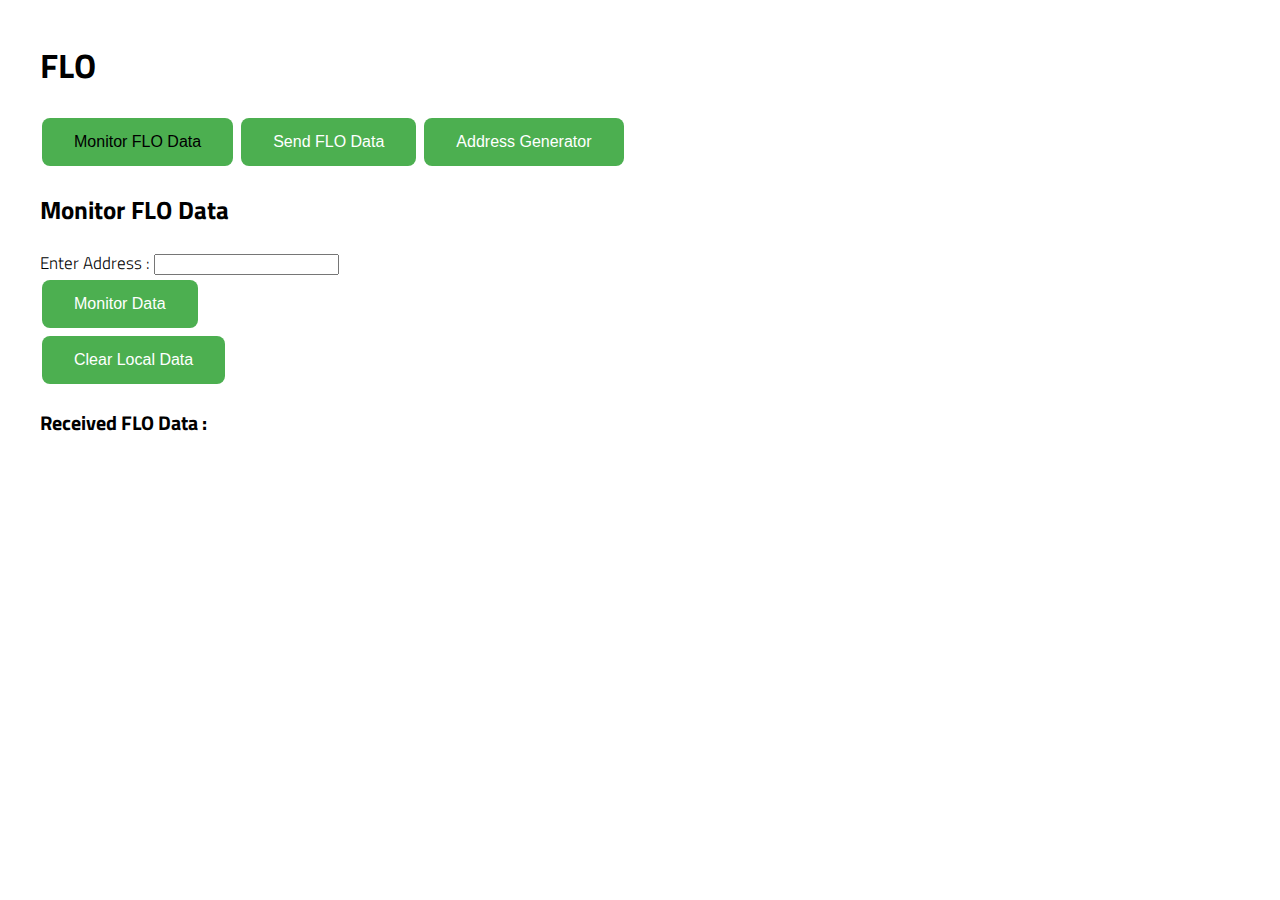
==== FLO_webWallet_mainnet.html @ 7dee6114 "Update FLO_webWallet_mainnet.html" ====
<!DOCTYPE html>
<html>
<head>
<title>FLO webWallet</title>
 <link rel="stylesheet" href="https://use.fontawesome.com/releases/v5.7.2/css/all.css" integrity="sha384-fnmOCqbTlWIlj8LyTjo7mOUStjsKC4pOpQbqyi7RrhN7udi9RwhKkMHpvLbHG9Sr" crossorigin="anonymous">

<style>


@import url('https://fonts.googleapis.com/css?family=Titillium+Web');

body {
  position:relative;
  font-family: 'Titillium Web', sans-serif;
  font-weight: 300;
  font-size: 1.05em;
  margin: 40px;
  text-align:justify;

}


table {
  border-collapse: collapse;

}

table, tr, th, td {
    border: 1px solid #e3e3e3;
}

button {
  background-color: #4CAF50; /* Green */
  border: none;
  color: white;
  padding: 15px 32px;
  text-align: center;
  text-decoration: none;
  display: inline-block;
  font-size: 16px;
  margin: 4px 2px;
  border-radius: 8px;
  cursor: pointer;
  -webkit-transition-duration: 0.4s; /* Safari */
  transition-duration: 0.4s;
}

.activeButton {
  color: black;
}

button:hover {
  box-shadow: 0 12px 16px 0 rgba(0,0,0,0.24),0 17px 50px 0 rgba(0,0,0,0.19);
}

.firstColumn {
position: absolute;;
left:200px;

}

.secondColumn {
position: absolute;
left:450px;
top:194px;
}

.dispBalTable {
 border: 1px solid #ffffff;
}

</style>
</head>
<body>

    <script>
    const  crypto = "FLO"
    const mainnet = `https://flosight.duckdns.org/`;
    const testnet = `https://testnet-flosight.duckdns.org/`;
    if(crypto == "FLO")
      var server = mainnet;
    else if(crypto == "FLO_TEST")
      var server = testnet;

    window["loadwait"] = false;
    window["refreshwait"] = false;

  const fee = 0.0005;
    </script>

    <h1>FLO</h1>
  <button id="getDataBtn" onclick="showSection(this,getDataMode);">Monitor FLO Data</button>
  <button id="sendDataBtn" onclick="showSection(this,sendDataMode);">Send FLO Data</button>
  <button id="addrGenBtn" onclick="showSection(this,addrGenMode);">Address Generator</button>

  <script>

   var mainButtonList = [];mainButtonList.push(document.getElementById("getDataBtn"));
   document.getElementById("getDataBtn").classList.add('activeButton');

   function   showSection(that,callback) {

      if (!(mainButtonList.length == 0 )) {
        var x = mainButtonList.pop();
        x.classList.remove('activeButton');
                                      }
        that.classList.add('activeButton');
        mainButtonList.push(that)
        callback();
    }

  </script>

  <br/>
  <div id="addrGen">

    <h2>Address Generator</h2>

    <button id="GenNewAddrBtn" onclick="GenNewAddr();">Generate New Address</button>
    <button id="RecoverAddrBtn" onclick="RecoverAddr();">Recover FLO Address</button><br/><br/>
    <table id="addrDisp"><tr><td><b>FLO Address</b></td><td><b>Secret (or) Private Key</b></td></tr></table>

  </div>

  <div id="sendData">
    <h2>Send FLO Data</h2>
    <label for="getBal_addr">Enter sender address : </label>
    <input type="text" id="getBal_addr" class="firstColumn">
    <button class="secondColumn" id="getBal_btn">Get Sender Balance</button>
    <div id="dispBal"></div>
    Enter receiver Address : <input type="text" id="sendReceiver" class="firstColumn">
    <br/>Enter amount : <input type="number" id="sendAmt" class="firstColumn">
    <h3>Enter the FLO Data</h3>
    <textarea rows="15" cols="70" id="flotextdata"></textarea><br/>
    <button id="sendBtn" onclick="sendTransaction()" disabled>Send</button>
  </div>

  <div id="getData">
    <h2>Monitor FLO Data</h2>
    Enter Address : <input type="text" id="getAddr"><br/>
    <button id="getData" onclick="monitorData()">Monitor Data</button><br/>
    <button id="clearLocalData" onclick="clearLocalData()">Clear Local Data</button>
    <div id="dispMsg"><h3>Received FLO Data : </h3><br/></div>

  </div>



  <script>


  getDataMode(); //default start
startup();
function startup(){
  var idb = indexedDB.open("FLO_webWallet");
  new Promise(function(resolve,reject){
    idb.onerror = function(event) {
      //console.log("Error in opening IndexedDB!");
      reject(Error("Error in opening IndexedDB!"));
    };
    idb.onupgradeneeded = function(event) {
        var objectStore = event.target.result.createObjectStore('Label');
      };
    idb.onsuccess = function(event) {
        var db = event.target.result;
        var obslabel = db.transaction('Label', "readwrite").objectStore('Label');
        var val = obslabel.getAllKeys();
      //  console.log(val.result);
       val.onsuccess = function(event){
            resolve(event.target.result);
        }
    }
  }).then(res => {
    if(res.length){
	    var input = document.getElementById("getAddr");
	    input.value = res.join(',');
	    monitorData();
	    input.value = "";
	}
  }).catch(error => {
    console.log(error.message);
  });

}
  function clearLocalData()
  {
    document.getElementById("dispMsg").innerHTML = '<h3>Received FLO Data : </h3><br/>';
    var DBDeleteRequest = window.indexedDB.deleteDatabase("FLO_webWallet");
    DBDeleteRequest.onsuccess = function(event) {
      console.log("Database deleted successfully");
      alert("Successfully Cleared Local Data!");
    };
  }

  function addrGenMode(){
    document.getElementById("addrGenBtn").disabled = true;
    document.getElementById("sendDataBtn").disabled = false;
    document.getElementById("getDataBtn").disabled = false;
    document.getElementById("addrGen").style.display = 'block';
    document.getElementById("sendData").style.display = 'none';
    document.getElementById("getData").style.display = 'none';
  }

  function sendDataMode(){
    document.getElementById("addrGenBtn").disabled = false;
    document.getElementById("sendDataBtn").disabled = true;
    document.getElementById("getDataBtn").disabled = false;
    document.getElementById("addrGen").style.display = 'none';
    document.getElementById("sendData").style.display = 'block';
    document.getElementById("getData").style.display = 'none';
  }

  function getDataMode(){
    document.getElementById("addrGenBtn").disabled = false;
    document.getElementById("sendDataBtn").disabled = false;
    document.getElementById("getDataBtn").disabled = true;
    document.getElementById("addrGen").style.display = 'none';
    document.getElementById("sendData").style.display = 'none';
    document.getElementById("getData").style.display = 'block';
  }
  </script>



  <script>
  /*!
  * Crypto-JS v2.5.4  Crypto.js
  * http://code.google.com/p/crypto-js/
  * Copyright (c) 2009-2013, Jeff Mott. All rights reserved.
  * http://code.google.com/p/crypto-js/wiki/License
  */
  if (typeof Crypto == "undefined" || !Crypto.util) {
      (function () {

          var base64map = "ABCDEFGHIJKLMNOPQRSTUVWXYZabcdefghijklmnopqrstuvwxyz0123456789+/";

          // Global Crypto object
          var Crypto = window.Crypto = {};

          // Crypto utilities
          var util = Crypto.util = {

              // Bit-wise rotate left
              rotl: function (n, b) {
                  return (n << b) | (n >>> (32 - b));
              },

              // Bit-wise rotate right
              rotr: function (n, b) {
                  return (n << (32 - b)) | (n >>> b);
              },

              // Swap big-endian to little-endian and vice versa
              endian: function (n) {

                  // If number given, swap endian
                  if (n.constructor == Number) {
                      return util.rotl(n, 8) & 0x00FF00FF |
                  util.rotl(n, 24) & 0xFF00FF00;
                  }

                  // Else, assume array and swap all items
                  for (var i = 0; i < n.length; i++)
                      n[i] = util.endian(n[i]);
                  return n;

              },

              // Generate an array of any length of random bytes
              randomBytes: function (n) {
                  for (var bytes = []; n > 0; n--)
                      bytes.push(Math.floor(Math.random() * 256));
                  return bytes;
              },

              // Convert a byte array to big-endian 32-bit words
              bytesToWords: function (bytes) {
                  for (var words = [], i = 0, b = 0; i < bytes.length; i++, b += 8)
                      words[b >>> 5] |= (bytes[i] & 0xFF) << (24 - b % 32);
                  return words;
              },

              // Convert big-endian 32-bit words to a byte array
              wordsToBytes: function (words) {
                  for (var bytes = [], b = 0; b < words.length * 32; b += 8)
                      bytes.push((words[b >>> 5] >>> (24 - b % 32)) & 0xFF);
                  return bytes;
              },

              // Convert a byte array to a hex string
              bytesToHex: function (bytes) {
                  for (var hex = [], i = 0; i < bytes.length; i++) {
                      hex.push((bytes[i] >>> 4).toString(16));
                      hex.push((bytes[i] & 0xF).toString(16));
                  }
                  return hex.join("");
              },

              // Convert a hex string to a byte array
              hexToBytes: function (hex) {
                  for (var bytes = [], c = 0; c < hex.length; c += 2)
                      bytes.push(parseInt(hex.substr(c, 2), 16));
                  return bytes;
              },

              // Convert a byte array to a base-64 string
              bytesToBase64: function (bytes) {
                  for (var base64 = [], i = 0; i < bytes.length; i += 3) {
                      var triplet = (bytes[i] << 16) | (bytes[i + 1] << 8) | bytes[i + 2];
                      for (var j = 0; j < 4; j++) {
                          if (i * 8 + j * 6 <= bytes.length * 8)
                              base64.push(base64map.charAt((triplet >>> 6 * (3 - j)) & 0x3F));
                          else base64.push("=");
                      }
                  }

                  return base64.join("");
              },

              // Convert a base-64 string to a byte array
              base64ToBytes: function (base64) {
                  // Remove non-base-64 characters
                  base64 = base64.replace(/[^A-Z0-9+\/]/ig, "");

                  for (var bytes = [], i = 0, imod4 = 0; i < base64.length; imod4 = ++i % 4) {
                      if (imod4 == 0) continue;
                      bytes.push(((base64map.indexOf(base64.charAt(i - 1)) & (Math.pow(2, -2 * imod4 + 8) - 1)) << (imod4 * 2)) |
                      (base64map.indexOf(base64.charAt(i)) >>> (6 - imod4 * 2)));
                  }

                  return bytes;
              }

          };

          // Crypto character encodings
          var charenc = Crypto.charenc = {};

          // UTF-8 encoding
          var UTF8 = charenc.UTF8 = {

              // Convert a string to a byte array
              stringToBytes: function (str) {
                  return Binary.stringToBytes(unescape(encodeURIComponent(str)));
              },

              // Convert a byte array to a string
              bytesToString: function (bytes) {
                  return decodeURIComponent(escape(Binary.bytesToString(bytes)));
              }

          };

          // Binary encoding
          var Binary = charenc.Binary = {

              // Convert a string to a byte array
              stringToBytes: function (str) {
                  for (var bytes = [], i = 0; i < str.length; i++)
                      bytes.push(str.charCodeAt(i) & 0xFF);
                  return bytes;
              },

              // Convert a byte array to a string
              bytesToString: function (bytes) {
                  for (var str = [], i = 0; i < bytes.length; i++)
                      str.push(String.fromCharCode(bytes[i]));
                  return str.join("");
              }

          };

      })();
  }



          //Adding SHA1 to fix basic PKBDF2
          /*
           * Crypto-JS v2.5.4
           * http://code.google.com/p/crypto-js/
           * (c) 2009-2012 by Jeff Mott. All rights reserved.
           * http://code.google.com/p/crypto-js/wiki/License
           */
          (function () {

              // Shortcuts
              var C = Crypto,
                  util = C.util,
                  charenc = C.charenc,
                  UTF8 = charenc.UTF8,
                  Binary = charenc.Binary;

              // Public API
              var SHA1 = C.SHA1 = function (message, options) {
                  var digestbytes = util.wordsToBytes(SHA1._sha1(message));
                  return options && options.asBytes ? digestbytes :
                      options && options.asString ? Binary.bytesToString(digestbytes) :
                      util.bytesToHex(digestbytes);
              };

              // The core
              SHA1._sha1 = function (message) {

                  // Convert to byte array
                  if (message.constructor == String) message = UTF8.stringToBytes(message);
                  /* else, assume byte array already */

                  var m = util.bytesToWords(message),
                      l = message.length * 8,
                      w = [],
                      H0 = 1732584193,
                      H1 = -271733879,
                      H2 = -1732584194,
                      H3 = 271733878,
                      H4 = -1009589776;

                  // Padding
                  m[l >> 5] |= 0x80 << (24 - l % 32);
                  m[((l + 64 >>> 9) << 4) + 15] = l;

                  for (var i = 0; i < m.length; i += 16) {

                      var a = H0,
                          b = H1,
                          c = H2,
                          d = H3,
                          e = H4;

                      for (var j = 0; j < 80; j++) {

                          if (j < 16) w[j] = m[i + j];
                          else {
                              var n = w[j - 3] ^ w[j - 8] ^ w[j - 14] ^ w[j - 16];
                              w[j] = (n << 1) | (n >>> 31);
                          }

                          var t = ((H0 << 5) | (H0 >>> 27)) + H4 + (w[j] >>> 0) + (
                              j < 20 ? (H1 & H2 | ~H1 & H3) + 1518500249 :
                              j < 40 ? (H1 ^ H2 ^ H3) + 1859775393 :
                              j < 60 ? (H1 & H2 | H1 & H3 | H2 & H3) - 1894007588 :
                              (H1 ^ H2 ^ H3) - 899497514);

                          H4 = H3;
                          H3 = H2;
                          H2 = (H1 << 30) | (H1 >>> 2);
                          H1 = H0;
                          H0 = t;

                      }

                      H0 += a;
                      H1 += b;
                      H2 += c;
                      H3 += d;
                      H4 += e;

                  }

                  return [H0, H1, H2, H3, H4];

              };

              // Package private blocksize
              SHA1._blocksize = 16;

              SHA1._digestsize = 20;

          })();

          //Added to make PKBDF2 work
          /*
           * Crypto-JS v2.5.4
           * http://code.google.com/p/crypto-js/
           * (c) 2009-2012 by Jeff Mott. All rights reserved.
           * http://code.google.com/p/crypto-js/wiki/License
           */
          (function () {

              // Shortcuts
              var C = Crypto,
                  util = C.util,
                  charenc = C.charenc,
                  UTF8 = charenc.UTF8,
                  Binary = charenc.Binary;

              C.HMAC = function (hasher, message, key, options) {

                  // Convert to byte arrays
                  if (message.constructor == String) message = UTF8.stringToBytes(message);
                  if (key.constructor == String) key = UTF8.stringToBytes(key);
                  /* else, assume byte arrays already */

                  // Allow arbitrary length keys
                  if (key.length > hasher._blocksize * 4)
                      key = hasher(key, {
                          asBytes: true
                      });

                  // XOR keys with pad constants
                  var okey = key.slice(0),
                      ikey = key.slice(0);
                  for (var i = 0; i < hasher._blocksize * 4; i++) {
                      okey[i] ^= 0x5C;
                      ikey[i] ^= 0x36;
                  }

                  var hmacbytes = hasher(okey.concat(hasher(ikey.concat(message), {
                      asBytes: true
                  })), {
                      asBytes: true
                  });

                  return options && options.asBytes ? hmacbytes :
                      options && options.asString ? Binary.bytesToString(hmacbytes) :
                      util.bytesToHex(hmacbytes);

              };

          })();


          //crypto-sha256-hmac.js
          /*
           * Crypto-JS v2.5.4
           * http://code.google.com/p/crypto-js/
           * (c) 2009-2012 by Jeff Mott. All rights reserved.
           * http://code.google.com/p/crypto-js/wiki/License
           */

          function ascii_to_hexa(str) {
              var arr1 = [];
              for (var n = 0, l = str.length; n < l; n++) {
                  var hex = Number(str.charCodeAt(n)).toString(16);
                  arr1.push(hex);
              }
              return arr1.join('');
          }


          (typeof Crypto == "undefined" || !Crypto.util) && function () {
              var d = window.Crypto = {},
                  k = d.util = {
                      rotl: function (b, a) {
                          return b << a | b >>> 32 - a
                      },
                      rotr: function (b, a) {
                          return b << 32 - a | b >>> a
                      },
                      endian: function (b) {
                          if (b.constructor == Number) return k.rotl(b, 8) & 16711935 | k.rotl(b, 24) & 4278255360;
                          for (var a = 0; a < b.length; a++) b[a] = k.endian(b[a]);
                          return b
                      },
                      randomBytes: function (b) {
                          for (var a = []; b > 0; b--) a.push(Math.floor(Math.random() * 256));
                          return a
                      },
                      bytesToWords: function (b) {
                          for (var a = [], c = 0, e = 0; c < b.length; c++, e += 8) a[e >>> 5] |= (b[c] & 255) <<
                              24 - e % 32;
                          return a
                      },
                      wordsToBytes: function (b) {
                          for (var a = [], c = 0; c < b.length * 32; c += 8) a.push(b[c >>> 5] >>> 24 - c % 32 & 255);
                          return a
                      },
                      bytesToHex: function (b) {
                          for (var a = [], c = 0; c < b.length; c++) a.push((b[c] >>> 4).toString(16)), a.push((b[c] &
                              15).toString(16));
                          return a.join("")
                      },
                      hexToBytes: function (b) {
                          for (var a = [], c = 0; c < b.length; c += 2) a.push(parseInt(b.substr(c, 2), 16));
                          return a
                      },
                      bytesToBase64: function (b) {
                          for (var a = [], c = 0; c < b.length; c += 3)
                              for (var e = b[c] << 16 | b[c + 1] << 8 | b[c + 2], p = 0; p < 4; p++) c * 8 + p * 6 <=
                                  b.length * 8 ? a.push(
                                      "ABCDEFGHIJKLMNOPQRSTUVWXYZabcdefghijklmnopqrstuvwxyz0123456789+/".charAt(e >>>
                                          6 * (3 - p) & 63)) : a.push("=");
                          return a.join("")
                      },
                      base64ToBytes: function (b) {
                          for (var b = b.replace(/[^A-Z0-9+\/]/ig, ""), a = [], c = 0, e = 0; c < b.length; e = ++c %
                              4) e != 0 && a.push(("ABCDEFGHIJKLMNOPQRSTUVWXYZabcdefghijklmnopqrstuvwxyz0123456789+/"
                                  .indexOf(b.charAt(c - 1)) & Math.pow(2, -2 * e + 8) - 1) << e * 2 |
                              "ABCDEFGHIJKLMNOPQRSTUVWXYZabcdefghijklmnopqrstuvwxyz0123456789+/".indexOf(b.charAt(
                                  c)) >>> 6 - e * 2);
                          return a
                      }
                  },
                  d = d.charenc = {};
              d.UTF8 = {
                  stringToBytes: function (b) {
                      return g.stringToBytes(unescape(encodeURIComponent(b)))
                  },
                  bytesToString: function (b) {
                      return decodeURIComponent(escape(g.bytesToString(b)))
                  }
              };
              var g = d.Binary = {
                  stringToBytes: function (b) {
                      for (var a = [], c = 0; c < b.length; c++) a.push(b.charCodeAt(c) & 255);
                      return a
                  },
                  bytesToString: function (b) {
                      for (var a = [], c = 0; c < b.length; c++) a.push(String.fromCharCode(b[c]));
                      return a.join("")
                  }
              }
          }();
          (function () {
              var d = Crypto,
                  k = d.util,
                  g = d.charenc,
                  b = g.UTF8,
                  a = g.Binary,
                  c = [1116352408, 1899447441, 3049323471, 3921009573, 961987163, 1508970993, 2453635748, 2870763221,
                      3624381080, 310598401, 607225278, 1426881987, 1925078388, 2162078206, 2614888103, 3248222580,
                      3835390401, 4022224774, 264347078, 604807628, 770255983, 1249150122, 1555081692, 1996064986,
                      2554220882, 2821834349, 2952996808, 3210313671, 3336571891, 3584528711, 113926993, 338241895,
                      666307205, 773529912, 1294757372, 1396182291, 1695183700, 1986661051, 2177026350, 2456956037,
                      2730485921,
                      2820302411, 3259730800, 3345764771, 3516065817, 3600352804, 4094571909, 275423344, 430227734,
                      506948616, 659060556, 883997877, 958139571, 1322822218, 1537002063, 1747873779, 1955562222,
                      2024104815, 2227730452, 2361852424, 2428436474, 2756734187, 3204031479, 3329325298
                  ],
                  e = d.SHA256 = function (b, c) {
                      var f = k.wordsToBytes(e._sha256(b));
                      return c && c.asBytes ? f : c && c.asString ? a.bytesToString(f) : k.bytesToHex(f)
                  };
              e._sha256 = function (a) {
                  a.constructor == String && (a = b.stringToBytes(a));
                  var e = k.bytesToWords(a),
                      f = a.length * 8,
                      a = [1779033703, 3144134277,
                          1013904242, 2773480762, 1359893119, 2600822924, 528734635, 1541459225
                      ],
                      d = [],
                      g, m, r, i, n, o, s, t, h, l, j;
                  e[f >> 5] |= 128 << 24 - f % 32;
                  e[(f + 64 >> 9 << 4) + 15] = f;
                  for (t = 0; t < e.length; t += 16) {
                      f = a[0];
                      g = a[1];
                      m = a[2];
                      r = a[3];
                      i = a[4];
                      n = a[5];
                      o = a[6];
                      s = a[7];
                      for (h = 0; h < 64; h++) {
                          h < 16 ? d[h] = e[h + t] : (l = d[h - 15], j = d[h - 2], d[h] = ((l << 25 | l >>> 7) ^
                              (l << 14 | l >>> 18) ^ l >>> 3) + (d[h - 7] >>> 0) + ((j << 15 | j >>> 17) ^
                              (j << 13 | j >>> 19) ^ j >>> 10) + (d[h - 16] >>> 0));
                          j = f & g ^ f & m ^ g & m;
                          var u = (f << 30 | f >>> 2) ^ (f << 19 | f >>> 13) ^ (f << 10 | f >>> 22);
                          l = (s >>> 0) + ((i << 26 | i >>> 6) ^ (i << 21 | i >>> 11) ^ (i << 7 | i >>> 25)) +
                              (i & n ^ ~i & o) + c[h] + (d[h] >>> 0);
                          j = u + j;
                          s = o;
                          o = n;
                          n = i;
                          i = r + l >>> 0;
                          r = m;
                          m = g;
                          g = f;
                          f = l + j >>> 0
                      }
                      a[0] += f;
                      a[1] += g;
                      a[2] += m;
                      a[3] += r;
                      a[4] += i;
                      a[5] += n;
                      a[6] += o;
                      a[7] += s
                  }
                  return a
              };
              e._blocksize = 16;
              e._digestsize = 32
          })();
          (function () {
              var d = Crypto,
                  k = d.util,
                  g = d.charenc,
                  b = g.UTF8,
                  a = g.Binary;
              d.HMAC = function (c, e, d, g) {
                  e.constructor == String && (e = b.stringToBytes(e));
                  d.constructor == String && (d = b.stringToBytes(d));
                  d.length > c._blocksize * 4 && (d = c(d, {
                      asBytes: !0
                  }));
                  for (var f = d.slice(0), d = d.slice(0), q = 0; q < c._blocksize * 4; q++) f[q] ^= 92, d[q] ^=
                      54;
                  c = c(f.concat(c(d.concat(e), {
                      asBytes: !0
                  })), {
                      asBytes: !0
                  });
                  return g && g.asBytes ? c : g && g.asString ? a.bytesToString(c) : k.bytesToHex(c)
              }
          })();


  /*!
  * Random number generator with ArcFour PRNG
  *
  * NOTE: For best results, put code like
  * <body onclick='SecureRandom.seedTime();' onkeypress='SecureRandom.seedTime();'>
  * in your main HTML document.
  *
  * Copyright Tom Wu, bitaddress.org  BSD License.
  * http://www-cs-students.stanford.edu/~tjw/jsbn/LICENSE
  */
  (function () {

      // Constructor function of Global SecureRandom object
      var sr = window.SecureRandom = function () { };

      // Properties
      sr.state;
      sr.pool;
      sr.pptr;
      sr.poolCopyOnInit;

      // Pool size must be a multiple of 4 and greater than 32.
      // An array of bytes the size of the pool will be passed to init()
      sr.poolSize = 256;

      // --- object methods ---

      // public method
      // ba: byte array
      sr.prototype.nextBytes = function (ba) {
          var i;
          if (window.crypto && window.crypto.getRandomValues && window.Uint8Array) {
              try {
                  var rvBytes = new Uint8Array(ba.length);
                  window.crypto.getRandomValues(rvBytes);
                  for (i = 0; i < ba.length; ++i)
                      ba[i] = sr.getByte() ^ rvBytes[i];
                  return;
              } catch (e) {
                  alert(e);
              }
          }
          for (i = 0; i < ba.length; ++i) ba[i] = sr.getByte();
      };


      // --- static methods ---

      // Mix in the current time (w/milliseconds) into the pool
      // NOTE: this method should be called from body click/keypress event handlers to increase entropy
      sr.seedTime = function () {
          sr.seedInt(new Date().getTime());
      }

      sr.getByte = function () {
          if (sr.state == null) {
              sr.seedTime();
              sr.state = sr.ArcFour(); // Plug in your RNG constructor here
              sr.state.init(sr.pool);
              sr.poolCopyOnInit = [];
              for (sr.pptr = 0; sr.pptr < sr.pool.length; ++sr.pptr)
                  sr.poolCopyOnInit[sr.pptr] = sr.pool[sr.pptr];
              sr.pptr = 0;
          }
          // TODO: allow reseeding after first request
          return sr.state.next();
      }

      // Mix in a 32-bit integer into the pool
      sr.seedInt = function (x) {
          sr.seedInt8(x);
          sr.seedInt8((x >> 8));
          sr.seedInt8((x >> 16));
          sr.seedInt8((x >> 24));
      }

      // Mix in a 16-bit integer into the pool
      sr.seedInt16 = function (x) {
          sr.seedInt8(x);
          sr.seedInt8((x >> 8));
      }

      // Mix in a 8-bit integer into the pool
      sr.seedInt8 = function (x) {
          sr.pool[sr.pptr++] ^= x & 255;
          if (sr.pptr >= sr.poolSize) sr.pptr -= sr.poolSize;
      }

      // Arcfour is a PRNG
      sr.ArcFour = function () {
          function Arcfour() {
              this.i = 0;
              this.j = 0;
              this.S = new Array();
          }

          // Initialize arcfour context from key, an array of ints, each from [0..255]
          function ARC4init(key) {
              var i, j, t;
              for (i = 0; i < 256; ++i)
                  this.S[i] = i;
              j = 0;
              for (i = 0; i < 256; ++i) {
                  j = (j + this.S[i] + key[i % key.length]) & 255;
                  t = this.S[i];
                  this.S[i] = this.S[j];
                  this.S[j] = t;
              }
              this.i = 0;
              this.j = 0;
          }

          function ARC4next() {
              var t;
              this.i = (this.i + 1) & 255;
              this.j = (this.j + this.S[this.i]) & 255;
              t = this.S[this.i];
              this.S[this.i] = this.S[this.j];
              this.S[this.j] = t;
              return this.S[(t + this.S[this.i]) & 255];
          }

          Arcfour.prototype.init = ARC4init;
          Arcfour.prototype.next = ARC4next;

          return new Arcfour();
      };


      // Initialize the pool with junk if needed.
      if (sr.pool == null) {
          sr.pool = new Array();
          sr.pptr = 0;
          var t;
          if (window.crypto && window.crypto.getRandomValues && window.Uint8Array) {
              try {
                  // Use webcrypto if available
                  var ua = new Uint8Array(sr.poolSize);
                  window.crypto.getRandomValues(ua);
                  for (t = 0; t < sr.poolSize; ++t)
                      sr.pool[sr.pptr++] = ua[t];
              } catch (e) { alert(e); }
          }
          while (sr.pptr < sr.poolSize) {  // extract some randomness from Math.random()
              t = Math.floor(65536 * Math.random());
              sr.pool[sr.pptr++] = t >>> 8;
              sr.pool[sr.pptr++] = t & 255;
          }
          sr.pptr = Math.floor(sr.poolSize * Math.random());
          sr.seedTime();
          // entropy
          var entropyStr = "";
          // screen size and color depth: ~4.8 to ~5.4 bits
          entropyStr += (window.screen.height * window.screen.width * window.screen.colorDepth);
          entropyStr += (window.screen.availHeight * window.screen.availWidth * window.screen.pixelDepth);
          // time zone offset: ~4 bits
          var dateObj = new Date();
          var timeZoneOffset = dateObj.getTimezoneOffset();
          entropyStr += timeZoneOffset;
          // user agent: ~8.3 to ~11.6 bits
          entropyStr += navigator.userAgent;
          // browser plugin details: ~16.2 to ~21.8 bits
          var pluginsStr = "";
          for (var i = 0; i < navigator.plugins.length; i++) {
              pluginsStr += navigator.plugins[i].name + " " + navigator.plugins[i].filename + " " + navigator.plugins[i].description + " " + navigator.plugins[i].version + ", ";
          }
          var mimeTypesStr = "";
          for (var i = 0; i < navigator.mimeTypes.length; i++) {
              mimeTypesStr += navigator.mimeTypes[i].description + " " + navigator.mimeTypes[i].type + " " + navigator.mimeTypes[i].suffixes + ", ";
          }
          entropyStr += pluginsStr + mimeTypesStr;
          // cookies and storage: 1 bit
          entropyStr += navigator.cookieEnabled + typeof (sessionStorage) + typeof (localStorage);
          // language: ~7 bit
          entropyStr += navigator.language;
          // history: ~2 bit
          entropyStr += window.history.length;
          // location
          entropyStr += window.location;

          var entropyBytes = Crypto.SHA256(entropyStr, { asBytes: true });
          for (var i = 0 ; i < entropyBytes.length ; i++) {
              sr.seedInt8(entropyBytes[i]);
          }
      }
  })();


          //ripemd160.js
          /*
          CryptoJS v3.1.2
          code.google.com/p/crypto-js
          (c) 2009-2013 by Jeff Mott. All rights reserved.
          code.google.com/p/crypto-js/wiki/License
          */
          /** @preserve
          (c) 2012 by Cédric Mesnil. All rights reserved.
          Redistribution and use in source and binary forms, with or without modification, are permitted provided that the following conditions are met:
              - Redistributions of source code must retain the above copyright notice, this list of conditions and the following disclaimer.
              - Redistributions in binary form must reproduce the above copyright notice, this list of conditions and the following disclaimer in the documentation and/or other materials provided with the distribution.
          THIS SOFTWARE IS PROVIDED BY THE COPYRIGHT HOLDERS AND CONTRIBUTORS "AS IS" AND ANY EXPRESS OR IMPLIED WARRANTIES, INCLUDING, BUT NOT LIMITED TO, THE IMPLIED WARRANTIES OF MERCHANTABILITY AND FITNESS FOR A PARTICULAR PURPOSE ARE DISCLAIMED. IN NO EVENT SHALL THE COPYRIGHT HOLDER OR CONTRIBUTORS BE LIABLE FOR ANY DIRECT, INDIRECT, INCIDENTAL, SPECIAL, EXEMPLARY, OR CONSEQUENTIAL DAMAGES (INCLUDING, BUT NOT LIMITED TO, PROCUREMENT OF SUBSTITUTE GOODS OR SERVICES; LOSS OF USE, DATA, OR PROFITS; OR BUSINESS INTERRUPTION) HOWEVER CAUSED AND ON ANY THEORY OF LIABILITY, WHETHER IN CONTRACT, STRICT LIABILITY, OR TORT (INCLUDING NEGLIGENCE OR OTHERWISE) ARISING IN ANY WAY OUT OF THE USE OF THIS SOFTWARE, EVEN IF ADVISED OF THE POSSIBILITY OF SUCH DAMAGE.
          */

          // Constants table
          var zl = [
              0, 1, 2, 3, 4, 5, 6, 7, 8, 9, 10, 11, 12, 13, 14, 15,
              7, 4, 13, 1, 10, 6, 15, 3, 12, 0, 9, 5, 2, 14, 11, 8,
              3, 10, 14, 4, 9, 15, 8, 1, 2, 7, 0, 6, 13, 11, 5, 12,
              1, 9, 11, 10, 0, 8, 12, 4, 13, 3, 7, 15, 14, 5, 6, 2,
              4, 0, 5, 9, 7, 12, 2, 10, 14, 1, 3, 8, 11, 6, 15, 13
          ];
          var zr = [
              5, 14, 7, 0, 9, 2, 11, 4, 13, 6, 15, 8, 1, 10, 3, 12,
              6, 11, 3, 7, 0, 13, 5, 10, 14, 15, 8, 12, 4, 9, 1, 2,
              15, 5, 1, 3, 7, 14, 6, 9, 11, 8, 12, 2, 10, 0, 4, 13,
              8, 6, 4, 1, 3, 11, 15, 0, 5, 12, 2, 13, 9, 7, 10, 14,
              12, 15, 10, 4, 1, 5, 8, 7, 6, 2, 13, 14, 0, 3, 9, 11
          ];
          var sl = [
              11, 14, 15, 12, 5, 8, 7, 9, 11, 13, 14, 15, 6, 7, 9, 8,
              7, 6, 8, 13, 11, 9, 7, 15, 7, 12, 15, 9, 11, 7, 13, 12,
              11, 13, 6, 7, 14, 9, 13, 15, 14, 8, 13, 6, 5, 12, 7, 5,
              11, 12, 14, 15, 14, 15, 9, 8, 9, 14, 5, 6, 8, 6, 5, 12,
              9, 15, 5, 11, 6, 8, 13, 12, 5, 12, 13, 14, 11, 8, 5, 6
          ];
          var sr = [
              8, 9, 9, 11, 13, 15, 15, 5, 7, 7, 8, 11, 14, 14, 12, 6,
              9, 13, 15, 7, 12, 8, 9, 11, 7, 7, 12, 7, 6, 15, 13, 11,
              9, 7, 15, 11, 8, 6, 6, 14, 12, 13, 5, 14, 13, 13, 7, 5,
              15, 5, 8, 11, 14, 14, 6, 14, 6, 9, 12, 9, 12, 5, 15, 8,
              8, 5, 12, 9, 12, 5, 14, 6, 8, 13, 6, 5, 15, 13, 11, 11
          ];

          var hl = [0x00000000, 0x5A827999, 0x6ED9EBA1, 0x8F1BBCDC, 0xA953FD4E];
          var hr = [0x50A28BE6, 0x5C4DD124, 0x6D703EF3, 0x7A6D76E9, 0x00000000];

          var bytesToWords = function (bytes) {
              var words = [];
              for (var i = 0, b = 0; i < bytes.length; i++, b += 8) {
                  words[b >>> 5] |= bytes[i] << (24 - b % 32);
              }
              return words;
          };

          var wordsToBytes = function (words) {
              var bytes = [];
              for (var b = 0; b < words.length * 32; b += 8) {
                  bytes.push((words[b >>> 5] >>> (24 - b % 32)) & 0xFF);
              }
              return bytes;
          };

          var processBlock = function (H, M, offset) {

              // Swap endian
              for (var i = 0; i < 16; i++) {
                  var offset_i = offset + i;
                  var M_offset_i = M[offset_i];

                  // Swap
                  M[offset_i] = (
                      (((M_offset_i << 8) | (M_offset_i >>> 24)) & 0x00ff00ff) |
                      (((M_offset_i << 24) | (M_offset_i >>> 8)) & 0xff00ff00)
                  );
              }

              // Working variables
              var al, bl, cl, dl, el;
              var ar, br, cr, dr, er;

              ar = al = H[0];
              br = bl = H[1];
              cr = cl = H[2];
              dr = dl = H[3];
              er = el = H[4];
              // Computation
              var t;
              for (var i = 0; i < 80; i += 1) {
                  t = (al + M[offset + zl[i]]) | 0;
                  if (i < 16) {
                      t += f1(bl, cl, dl) + hl[0];
                  } else if (i < 32) {
                      t += f2(bl, cl, dl) + hl[1];
                  } else if (i < 48) {
                      t += f3(bl, cl, dl) + hl[2];
                  } else if (i < 64) {
                      t += f4(bl, cl, dl) + hl[3];
                  } else { // if (i<80) {
                      t += f5(bl, cl, dl) + hl[4];
                  }
                  t = t | 0;
                  t = rotl(t, sl[i]);
                  t = (t + el) | 0;
                  al = el;
                  el = dl;
                  dl = rotl(cl, 10);
                  cl = bl;
                  bl = t;

                  t = (ar + M[offset + zr[i]]) | 0;
                  if (i < 16) {
                      t += f5(br, cr, dr) + hr[0];
                  } else if (i < 32) {
                      t += f4(br, cr, dr) + hr[1];
                  } else if (i < 48) {
                      t += f3(br, cr, dr) + hr[2];
                  } else if (i < 64) {
                      t += f2(br, cr, dr) + hr[3];
                  } else { // if (i<80) {
                      t += f1(br, cr, dr) + hr[4];
                  }
                  t = t | 0;
                  t = rotl(t, sr[i]);
                  t = (t + er) | 0;
                  ar = er;
                  er = dr;
                  dr = rotl(cr, 10);
                  cr = br;
                  br = t;
              }
              // Intermediate hash value
              t = (H[1] + cl + dr) | 0;
              H[1] = (H[2] + dl + er) | 0;
              H[2] = (H[3] + el + ar) | 0;
              H[3] = (H[4] + al + br) | 0;
              H[4] = (H[0] + bl + cr) | 0;
              H[0] = t;
          };

          function f1(x, y, z) {
              return ((x) ^ (y) ^ (z));
          }

          function f2(x, y, z) {
              return (((x) & (y)) | ((~x) & (z)));
          }

          function f3(x, y, z) {
              return (((x) | (~(y))) ^ (z));
          }

          function f4(x, y, z) {
              return (((x) & (z)) | ((y) & (~(z))));
          }

          function f5(x, y, z) {
              return ((x) ^ ((y) | (~(z))));
          }

          function rotl(x, n) {
              return (x << n) | (x >>> (32 - n));
          }

          function ripemd160(message) {
              var H = [0x67452301, 0xEFCDAB89, 0x98BADCFE, 0x10325476, 0xC3D2E1F0];

              var m = bytesToWords(message);

              var nBitsLeft = message.length * 8;
              var nBitsTotal = message.length * 8;

              // Add padding
              m[nBitsLeft >>> 5] |= 0x80 << (24 - nBitsLeft % 32);
              m[(((nBitsLeft + 64) >>> 9) << 4) + 14] = (
                  (((nBitsTotal << 8) | (nBitsTotal >>> 24)) & 0x00ff00ff) |
                  (((nBitsTotal << 24) | (nBitsTotal >>> 8)) & 0xff00ff00)
              );

              for (var i = 0; i < m.length; i += 16) {
                  processBlock(H, m, i);
              }

              // Swap endian
              for (var i = 0; i < 5; i++) {
                  // Shortcut
                  var H_i = H[i];

                  // Swap
                  H[i] = (((H_i << 8) | (H_i >>> 24)) & 0x00ff00ff) |
                      (((H_i << 24) | (H_i >>> 8)) & 0xff00ff00);
              }

              var digestbytes = wordsToBytes(H);
              return digestbytes;
          }






          // Upstream 'BigInteger' here:
          // Original Author: http://www-cs-students.stanford.edu/~tjw/jsbn/
          // Follows 'jsbn' on Github: https://github.com/jasondavies/jsbn
          // Review and Testing: https://github.com/cryptocoinjs/bigi/
          /*!
          * Basic JavaScript BN library - subset useful for RSA encryption. v1.4
          *
          * Copyright (c) 2005  Tom Wu
          * All Rights Reserved.
          * BSD License
          * http://www-cs-students.stanford.edu/~tjw/jsbn/LICENSE
          *
          * Copyright Stephan Thomas
          * Copyright pointbiz
          */

          (function () {

              // (public) Constructor function of Global BigInteger object
              var BigInteger = window.BigInteger = function BigInteger(a, b, c) {
                  if (!(this instanceof BigInteger))
                      return new BigInteger(a, b, c);

                  if (a != null)
                      if ("number" == typeof a) this.fromNumber(a, b, c);
                      else if (b == null && "string" != typeof a) this.fromString(a, 256);
                  else this.fromString(a, b);
              };

              // Bits per digit
              var dbits;

              // JavaScript engine analysis
              var canary = 0xdeadbeefcafe;
              var j_lm = ((canary & 0xffffff) == 0xefcafe);

              // return new, unset BigInteger
              function nbi() {
                  return new BigInteger(null);
              }

              // am: Compute w_j += (x*this_i), propagate carries,
              // c is initial carry, returns final carry.
              // c < 3*dvalue, x < 2*dvalue, this_i < dvalue
              // We need to select the fastest one that works in this environment.

              // am1: use a single mult and divide to get the high bits,
              // max digit bits should be 26 because
              // max internal value = 2*dvalue^2-2*dvalue (< 2^53)
              function am1(i, x, w, j, c, n) {
                  while (--n >= 0) {
                      var v = x * this[i++] + w[j] + c;
                      c = Math.floor(v / 0x4000000);
                      w[j++] = v & 0x3ffffff;
                  }
                  return c;
              }
              // am2 avoids a big mult-and-extract completely.
              // Max digit bits should be <= 30 because we do bitwise ops
              // on values up to 2*hdvalue^2-hdvalue-1 (< 2^31)
              function am2(i, x, w, j, c, n) {
                  var xl = x & 0x7fff,
                      xh = x >> 15;
                  while (--n >= 0) {
                      var l = this[i] & 0x7fff;
                      var h = this[i++] >> 15;
                      var m = xh * l + h * xl;
                      l = xl * l + ((m & 0x7fff) << 15) + w[j] + (c & 0x3fffffff);
                      c = (l >>> 30) + (m >>> 15) + xh * h + (c >>> 30);
                      w[j++] = l & 0x3fffffff;
                  }
                  return c;
              }
              // Alternately, set max digit bits to 28 since some
              // browsers slow down when dealing with 32-bit numbers.
              function am3(i, x, w, j, c, n) {
                  var xl = x & 0x3fff,
                      xh = x >> 14;
                  while (--n >= 0) {
                      var l = this[i] & 0x3fff;
                      var h = this[i++] >> 14;
                      var m = xh * l + h * xl;
                      l = xl * l + ((m & 0x3fff) << 14) + w[j] + c;
                      c = (l >> 28) + (m >> 14) + xh * h;
                      w[j++] = l & 0xfffffff;
                  }
                  return c;
              }
              if (j_lm && (navigator.appName == "Microsoft Internet Explorer")) {
                  BigInteger.prototype.am = am2;
                  dbits = 30;
              } else if (j_lm && (navigator.appName != "Netscape")) {
                  BigInteger.prototype.am = am1;
                  dbits = 26;
              } else { // Mozilla/Netscape seems to prefer am3
                  BigInteger.prototype.am = am3;
                  dbits = 28;
              }

              BigInteger.prototype.DB = dbits;
              BigInteger.prototype.DM = ((1 << dbits) - 1);
              BigInteger.prototype.DV = (1 << dbits);

              var BI_FP = 52;
              BigInteger.prototype.FV = Math.pow(2, BI_FP);
              BigInteger.prototype.F1 = BI_FP - dbits;
              BigInteger.prototype.F2 = 2 * dbits - BI_FP;

              // Digit conversions
              var BI_RM = "0123456789abcdefghijklmnopqrstuvwxyz";
              var BI_RC = new Array();
              var rr, vv;
              rr = "0".charCodeAt(0);
              for (vv = 0; vv <= 9; ++vv) BI_RC[rr++] = vv;
              rr = "a".charCodeAt(0);
              for (vv = 10; vv < 36; ++vv) BI_RC[rr++] = vv;
              rr = "A".charCodeAt(0);
              for (vv = 10; vv < 36; ++vv) BI_RC[rr++] = vv;

              function int2char(n) {
                  return BI_RM.charAt(n);
              }

              function intAt(s, i) {
                  var c = BI_RC[s.charCodeAt(i)];
                  return (c == null) ? -1 : c;
              }



              // return bigint initialized to value
              function nbv(i) {
                  var r = nbi();
                  r.fromInt(i);
                  return r;
              }


              // returns bit length of the integer x
              function nbits(x) {
                  var r = 1,
                      t;
                  if ((t = x >>> 16) != 0) {
                      x = t;
                      r += 16;
                  }
                  if ((t = x >> 8) != 0) {
                      x = t;
                      r += 8;
                  }
                  if ((t = x >> 4) != 0) {
                      x = t;
                      r += 4;
                  }
                  if ((t = x >> 2) != 0) {
                      x = t;
                      r += 2;
                  }
                  if ((t = x >> 1) != 0) {
                      x = t;
                      r += 1;
                  }
                  return r;
              }







              // (protected) copy this to r
              BigInteger.prototype.copyTo = function (r) {
                  for (var i = this.t - 1; i >= 0; --i) r[i] = this[i];
                  r.t = this.t;
                  r.s = this.s;
              };


              // (protected) set from integer value x, -DV <= x < DV
              BigInteger.prototype.fromInt = function (x) {
                  this.t = 1;
                  this.s = (x < 0) ? -1 : 0;
                  if (x > 0) this[0] = x;
                  else if (x < -1) this[0] = x + this.DV;
                  else this.t = 0;
              };

              // (protected) set from string and radix
              BigInteger.prototype.fromString = function (s, b) {
                  var k;
                  if (b == 16) k = 4;
                  else if (b == 8) k = 3;
                  else if (b == 256) k = 8; // byte array
                  else if (b == 2) k = 1;
                  else if (b == 32) k = 5;
                  else if (b == 4) k = 2;
                  else {
                      this.fromRadix(s, b);
                      return;
                  }
                  this.t = 0;
                  this.s = 0;
                  var i = s.length,
                      mi = false,
                      sh = 0;
                  while (--i >= 0) {
                      var x = (k == 8) ? s[i] & 0xff : intAt(s, i);
                      if (x < 0) {
                          if (s.charAt(i) == "-") mi = true;
                          continue;
                      }
                      mi = false;
                      if (sh == 0)
                          this[this.t++] = x;
                      else if (sh + k > this.DB) {
                          this[this.t - 1] |= (x & ((1 << (this.DB - sh)) - 1)) << sh;
                          this[this.t++] = (x >> (this.DB - sh));
                      } else
                          this[this.t - 1] |= x << sh;
                      sh += k;
                      if (sh >= this.DB) sh -= this.DB;
                  }
                  if (k == 8 && (s[0] & 0x80) != 0) {
                      this.s = -1;
                      if (sh > 0) this[this.t - 1] |= ((1 << (this.DB - sh)) - 1) << sh;
                  }
                  this.clamp();
                  if (mi) BigInteger.ZERO.subTo(this, this);
              };


              // (protected) clamp off excess high words
              BigInteger.prototype.clamp = function () {
                  var c = this.s & this.DM;
                  while (this.t > 0 && this[this.t - 1] == c) --this.t;
              };

              // (protected) r = this << n*DB
              BigInteger.prototype.dlShiftTo = function (n, r) {
                  var i;
                  for (i = this.t - 1; i >= 0; --i) r[i + n] = this[i];
                  for (i = n - 1; i >= 0; --i) r[i] = 0;
                  r.t = this.t + n;
                  r.s = this.s;
              };

              // (protected) r = this >> n*DB
              BigInteger.prototype.drShiftTo = function (n, r) {
                  for (var i = n; i < this.t; ++i) r[i - n] = this[i];
                  r.t = Math.max(this.t - n, 0);
                  r.s = this.s;
              };


              // (protected) r = this << n
              BigInteger.prototype.lShiftTo = function (n, r) {
                  var bs = n % this.DB;
                  var cbs = this.DB - bs;
                  var bm = (1 << cbs) - 1;
                  var ds = Math.floor(n / this.DB),
                      c = (this.s << bs) & this.DM,
                      i;
                  for (i = this.t - 1; i >= 0; --i) {
                      r[i + ds + 1] = (this[i] >> cbs) | c;
                      c = (this[i] & bm) << bs;
                  }
                  for (i = ds - 1; i >= 0; --i) r[i] = 0;
                  r[ds] = c;
                  r.t = this.t + ds + 1;
                  r.s = this.s;
                  r.clamp();
              };


              // (protected) r = this >> n
              BigInteger.prototype.rShiftTo = function (n, r) {
                  r.s = this.s;
                  var ds = Math.floor(n / this.DB);
                  if (ds >= this.t) {
                      r.t = 0;
                      return;
                  }
                  var bs = n % this.DB;
                  var cbs = this.DB - bs;
                  var bm = (1 << bs) - 1;
                  r[0] = this[ds] >> bs;
                  for (var i = ds + 1; i < this.t; ++i) {
                      r[i - ds - 1] |= (this[i] & bm) << cbs;
                      r[i - ds] = this[i] >> bs;
                  }
                  if (bs > 0) r[this.t - ds - 1] |= (this.s & bm) << cbs;
                  r.t = this.t - ds;
                  r.clamp();
              };


              // (protected) r = this - a
              BigInteger.prototype.subTo = function (a, r) {
                  var i = 0,
                      c = 0,
                      m = Math.min(a.t, this.t);
                  while (i < m) {
                      c += this[i] - a[i];
                      r[i++] = c & this.DM;
                      c >>= this.DB;
                  }
                  if (a.t < this.t) {
                      c -= a.s;
                      while (i < this.t) {
                          c += this[i];
                          r[i++] = c & this.DM;
                          c >>= this.DB;
                      }
                      c += this.s;
                  } else {
                      c += this.s;
                      while (i < a.t) {
                          c -= a[i];
                          r[i++] = c & this.DM;
                          c >>= this.DB;
                      }
                      c -= a.s;
                  }
                  r.s = (c < 0) ? -1 : 0;
                  if (c < -1) r[i++] = this.DV + c;
                  else if (c > 0) r[i++] = c;
                  r.t = i;
                  r.clamp();
              };


              // (protected) r = this * a, r != this,a (HAC 14.12)
              // "this" should be the larger one if appropriate.
              BigInteger.prototype.multiplyTo = function (a, r) {
                  var x = this.abs(),
                      y = a.abs();
                  var i = x.t;
                  r.t = i + y.t;
                  while (--i >= 0) r[i] = 0;
                  for (i = 0; i < y.t; ++i) r[i + x.t] = x.am(0, y[i], r, i, 0, x.t);
                  r.s = 0;
                  r.clamp();
                  if (this.s != a.s) BigInteger.ZERO.subTo(r, r);
              };


              // (protected) r = this^2, r != this (HAC 14.16)
              BigInteger.prototype.squareTo = function (r) {
                  var x = this.abs();
                  var i = r.t = 2 * x.t;
                  while (--i >= 0) r[i] = 0;
                  for (i = 0; i < x.t - 1; ++i) {
                      var c = x.am(i, x[i], r, 2 * i, 0, 1);
                      if ((r[i + x.t] += x.am(i + 1, 2 * x[i], r, 2 * i + 1, c, x.t - i - 1)) >= x.DV) {
                          r[i + x.t] -= x.DV;
                          r[i + x.t + 1] = 1;
                      }
                  }
                  if (r.t > 0) r[r.t - 1] += x.am(i, x[i], r, 2 * i, 0, 1);
                  r.s = 0;
                  r.clamp();
              };



              // (protected) divide this by m, quotient and remainder to q, r (HAC 14.20)
              // r != q, this != m.  q or r may be null.
              BigInteger.prototype.divRemTo = function (m, q, r) {
                  var pm = m.abs();
                  if (pm.t <= 0) return;
                  var pt = this.abs();
                  if (pt.t < pm.t) {
                      if (q != null) q.fromInt(0);
                      if (r != null) this.copyTo(r);
                      return;
                  }
                  if (r == null) r = nbi();
                  var y = nbi(),
                      ts = this.s,
                      ms = m.s;
                  var nsh = this.DB - nbits(pm[pm.t - 1]); // normalize modulus
                  if (nsh > 0) {
                      pm.lShiftTo(nsh, y);
                      pt.lShiftTo(nsh, r);
                  } else {
                      pm.copyTo(y);
                      pt.copyTo(r);
                  }
                  var ys = y.t;
                  var y0 = y[ys - 1];
                  if (y0 == 0) return;
                  var yt = y0 * (1 << this.F1) + ((ys > 1) ? y[ys - 2] >> this.F2 : 0);
                  var d1 = this.FV / yt,
                      d2 = (1 << this.F1) / yt,
                      e = 1 << this.F2;
                  var i = r.t,
                      j = i - ys,
                      t = (q == null) ? nbi() : q;
                  y.dlShiftTo(j, t);
                  if (r.compareTo(t) >= 0) {
                      r[r.t++] = 1;
                      r.subTo(t, r);
                  }
                  BigInteger.ONE.dlShiftTo(ys, t);
                  t.subTo(y, y); // "negative" y so we can replace sub with am later
                  while (y.t < ys) y[y.t++] = 0;
                  while (--j >= 0) {
                      // Estimate quotient digit
                      var qd = (r[--i] == y0) ? this.DM : Math.floor(r[i] * d1 + (r[i - 1] + e) * d2);
                      if ((r[i] += y.am(0, qd, r, j, 0, ys)) < qd) { // Try it out
                          y.dlShiftTo(j, t);
                          r.subTo(t, r);
                          while (r[i] < --qd) r.subTo(t, r);
                      }
                  }
                  if (q != null) {
                      r.drShiftTo(ys, q);
                      if (ts != ms) BigInteger.ZERO.subTo(q, q);
                  }
                  r.t = ys;
                  r.clamp();
                  if (nsh > 0) r.rShiftTo(nsh, r); // Denormalize remainder
                  if (ts < 0) BigInteger.ZERO.subTo(r, r);
              };


              // (protected) return "-1/this % 2^DB"; useful for Mont. reduction
              // justification:
              //         xy == 1 (mod m)
              //         xy =  1+km
              //   xy(2-xy) = (1+km)(1-km)
              // x[y(2-xy)] = 1-k^2m^2
              // x[y(2-xy)] == 1 (mod m^2)
              // if y is 1/x mod m, then y(2-xy) is 1/x mod m^2
              // should reduce x and y(2-xy) by m^2 at each step to keep size bounded.
              // JS multiply "overflows" differently from C/C++, so care is needed here.
              BigInteger.prototype.invDigit = function () {
                  if (this.t < 1) return 0;
                  var x = this[0];
                  if ((x & 1) == 0) return 0;
                  var y = x & 3; // y == 1/x mod 2^2
                  y = (y * (2 - (x & 0xf) * y)) & 0xf; // y == 1/x mod 2^4
                  y = (y * (2 - (x & 0xff) * y)) & 0xff; // y == 1/x mod 2^8
                  y = (y * (2 - (((x & 0xffff) * y) & 0xffff))) & 0xffff; // y == 1/x mod 2^16
                  // last step - calculate inverse mod DV directly;
                  // assumes 16 < DB <= 32 and assumes ability to handle 48-bit ints
                  y = (y * (2 - x * y % this.DV)) % this.DV; // y == 1/x mod 2^dbits
                  // we really want the negative inverse, and -DV < y < DV
                  return (y > 0) ? this.DV - y : -y;
              };


              // (protected) true iff this is even
              BigInteger.prototype.isEven = function () {
                  return ((this.t > 0) ? (this[0] & 1) : this.s) == 0;
              };


              // (protected) this^e, e < 2^32, doing sqr and mul with "r" (HAC 14.79)
              BigInteger.prototype.exp = function (e, z) {
                  if (e > 0xffffffff || e < 1) return BigInteger.ONE;
                  var r = nbi(),
                      r2 = nbi(),
                      g = z.convert(this),
                      i = nbits(e) - 1;
                  g.copyTo(r);
                  while (--i >= 0) {
                      z.sqrTo(r, r2);
                      if ((e & (1 << i)) > 0) z.mulTo(r2, g, r);
                      else {
                          var t = r;
                          r = r2;
                          r2 = t;
                      }
                  }
                  return z.revert(r);
              };


              // (public) return string representation in given radix
              BigInteger.prototype.toString = function (b) {
                  if (this.s < 0) return "-" + this.negate().toString(b);
                  var k;
                  if (b == 16) k = 4;
                  else if (b == 8) k = 3;
                  else if (b == 2) k = 1;
                  else if (b == 32) k = 5;
                  else if (b == 4) k = 2;
                  else return this.toRadix(b);
                  var km = (1 << k) - 1,
                      d, m = false,
                      r = "",
                      i = this.t;
                  var p = this.DB - (i * this.DB) % k;
                  if (i-- > 0) {
                      if (p < this.DB && (d = this[i] >> p) > 0) {
                          m = true;
                          r = int2char(d);
                      }
                      while (i >= 0) {
                          if (p < k) {
                              d = (this[i] & ((1 << p) - 1)) << (k - p);
                              d |= this[--i] >> (p += this.DB - k);
                          } else {
                              d = (this[i] >> (p -= k)) & km;
                              if (p <= 0) {
                                  p += this.DB;
                                  --i;
                              }
                          }
                          if (d > 0) m = true;
                          if (m) r += int2char(d);
                      }
                  }
                  return m ? r : "0";
              };


              // (public) -this
              BigInteger.prototype.negate = function () {
                  var r = nbi();
                  BigInteger.ZERO.subTo(this, r);
                  return r;
              };

              // (public) |this|
              BigInteger.prototype.abs = function () {
                  return (this.s < 0) ? this.negate() : this;
              };

              // (public) return + if this > a, - if this < a, 0 if equal
              BigInteger.prototype.compareTo = function (a) {
                  var r = this.s - a.s;
                  if (r != 0) return r;
                  var i = this.t;
                  r = i - a.t;
                  if (r != 0) return (this.s < 0) ? -r : r;
                  while (--i >= 0)
                      if ((r = this[i] - a[i]) != 0) return r;
                  return 0;
              }

              // (public) return the number of bits in "this"
              BigInteger.prototype.bitLength = function () {
                  if (this.t <= 0) return 0;
                  return this.DB * (this.t - 1) + nbits(this[this.t - 1] ^ (this.s & this.DM));
              };

              // (public) this mod a
              BigInteger.prototype.mod = function (a) {
                  var r = nbi();
                  this.abs().divRemTo(a, null, r);
                  if (this.s < 0 && r.compareTo(BigInteger.ZERO) > 0) a.subTo(r, r);
                  return r;
              }

              // (public) this^e % m, 0 <= e < 2^32
              BigInteger.prototype.modPowInt = function (e, m) {
                  var z;
                  if (e < 256 || m.isEven()) z = new Classic(m);
                  else z = new Montgomery(m);
                  return this.exp(e, z);
              };

              // "constants"
              BigInteger.ZERO = nbv(0);
              BigInteger.ONE = nbv(1);







              // Copyright (c) 2005-2009  Tom Wu
              // All Rights Reserved.
              // See "LICENSE" for details.
              // Extended JavaScript BN functions, required for RSA private ops.
              // Version 1.1: new BigInteger("0", 10) returns "proper" zero
              // Version 1.2: square() API, isProbablePrime fix


              // return index of lowest 1-bit in x, x < 2^31
              function lbit(x) {
                  if (x == 0) return -1;
                  var r = 0;
                  if ((x & 0xffff) == 0) {
                      x >>= 16;
                      r += 16;
                  }
                  if ((x & 0xff) == 0) {
                      x >>= 8;
                      r += 8;
                  }
                  if ((x & 0xf) == 0) {
                      x >>= 4;
                      r += 4;
                  }
                  if ((x & 3) == 0) {
                      x >>= 2;
                      r += 2;
                  }
                  if ((x & 1) == 0) ++r;
                  return r;
              }

              // return number of 1 bits in x
              function cbit(x) {
                  var r = 0;
                  while (x != 0) {
                      x &= x - 1;
                      ++r;
                  }
                  return r;
              }

              var lowprimes = [2, 3, 5, 7, 11, 13, 17, 19, 23, 29, 31, 37, 41, 43, 47, 53, 59, 61, 67, 71, 73, 79, 83,
                  89,
                  97, 101, 103, 107, 109, 113, 127, 131, 137, 139, 149, 151, 157, 163, 167, 173, 179, 181, 191,
                  193,
                  197, 199, 211, 223, 227, 229, 233, 239, 241, 251, 257, 263, 269, 271, 277, 281, 283, 293, 307,
                  311,
                  313, 317, 331, 337, 347, 349, 353, 359, 367, 373, 379, 383, 389, 397, 401, 409, 419, 421, 431,
                  433,
                  439, 443, 449, 457, 461, 463, 467, 479, 487, 491, 499, 503, 509, 521, 523, 541, 547, 557, 563,
                  569,
                  571, 577, 587, 593, 599, 601, 607, 613, 617, 619, 631, 641, 643, 647, 653, 659, 661, 673, 677,
                  683,
                  691, 701, 709, 719, 727, 733, 739, 743, 751, 757, 761, 769, 773, 787, 797, 809, 811, 821, 823,
                  827,
                  829, 839, 853, 857, 859, 863, 877, 881, 883, 887, 907, 911, 919, 929, 937, 941, 947, 953, 967,
                  971,
                  977, 983, 991, 997
              ];
              var lplim = (1 << 26) / lowprimes[lowprimes.length - 1];



              // (protected) return x s.t. r^x < DV
              BigInteger.prototype.chunkSize = function (r) {
                  return Math.floor(Math.LN2 * this.DB / Math.log(r));
              };

              // (protected) convert to radix string
              BigInteger.prototype.toRadix = function (b) {
                  if (b == null) b = 10;
                  if (this.signum() == 0 || b < 2 || b > 36) return "0";
                  var cs = this.chunkSize(b);
                  var a = Math.pow(b, cs);
                  var d = nbv(a),
                      y = nbi(),
                      z = nbi(),
                      r = "";
                  this.divRemTo(d, y, z);
                  while (y.signum() > 0) {
                      r = (a + z.intValue()).toString(b).substr(1) + r;
                      y.divRemTo(d, y, z);
                  }
                  return z.intValue().toString(b) + r;
              };

              // (protected) convert from radix string
              BigInteger.prototype.fromRadix = function (s, b) {
                  this.fromInt(0);
                  if (b == null) b = 10;
                  var cs = this.chunkSize(b);
                  var d = Math.pow(b, cs),
                      mi = false,
                      j = 0,
                      w = 0;
                  for (var i = 0; i < s.length; ++i) {
                      var x = intAt(s, i);
                      if (x < 0) {
                          if (s.charAt(i) == "-" && this.signum() == 0) mi = true;
                          continue;
                      }
                      w = b * w + x;
                      if (++j >= cs) {
                          this.dMultiply(d);
                          this.dAddOffset(w, 0);
                          j = 0;
                          w = 0;
                      }
                  }
                  if (j > 0) {
                      this.dMultiply(Math.pow(b, j));
                      this.dAddOffset(w, 0);
                  }
                  if (mi) BigInteger.ZERO.subTo(this, this);
              };

              // (protected) alternate constructor
              BigInteger.prototype.fromNumber = function (a, b, c) {
                  if ("number" == typeof b) {
                      // new BigInteger(int,int,RNG)
                      if (a < 2) this.fromInt(1);
                      else {
                          this.fromNumber(a, c);
                          if (!this.testBit(a - 1)) // force MSB set
                              this.bitwiseTo(BigInteger.ONE.shiftLeft(a - 1), op_or, this);
                          if (this.isEven()) this.dAddOffset(1, 0); // force odd
                          while (!this.isProbablePrime(b)) {
                              this.dAddOffset(2, 0);
                              if (this.bitLength() > a) this.subTo(BigInteger.ONE.shiftLeft(a - 1), this);
                          }
                      }
                  } else {
                      // new BigInteger(int,RNG)
                      var x = new Array(),
                          t = a & 7;
                      x.length = (a >> 3) + 1;
                      b.nextBytes(x);
                      if (t > 0) x[0] &= ((1 << t) - 1);
                      else x[0] = 0;
                      this.fromString(x, 256);
                  }
              };

              // (protected) r = this op a (bitwise)
              BigInteger.prototype.bitwiseTo = function (a, op, r) {
                  var i, f, m = Math.min(a.t, this.t);
                  for (i = 0; i < m; ++i) r[i] = op(this[i], a[i]);
                  if (a.t < this.t) {
                      f = a.s & this.DM;
                      for (i = m; i < this.t; ++i) r[i] = op(this[i], f);
                      r.t = this.t;
                  } else {
                      f = this.s & this.DM;
                      for (i = m; i < a.t; ++i) r[i] = op(f, a[i]);
                      r.t = a.t;
                  }
                  r.s = op(this.s, a.s);
                  r.clamp();
              };

              // (protected) this op (1<<n)
              BigInteger.prototype.changeBit = function (n, op) {
                  var r = BigInteger.ONE.shiftLeft(n);
                  this.bitwiseTo(r, op, r);
                  return r;
              };

              // (protected) r = this + a
              BigInteger.prototype.addTo = function (a, r) {
                  var i = 0,
                      c = 0,
                      m = Math.min(a.t, this.t);
                  while (i < m) {
                      c += this[i] + a[i];
                      r[i++] = c & this.DM;
                      c >>= this.DB;
                  }
                  if (a.t < this.t) {
                      c += a.s;
                      while (i < this.t) {
                          c += this[i];
                          r[i++] = c & this.DM;
                          c >>= this.DB;
                      }
                      c += this.s;
                  } else {
                      c += this.s;
                      while (i < a.t) {
                          c += a[i];
                          r[i++] = c & this.DM;
                          c >>= this.DB;
                      }
                      c += a.s;
                  }
                  r.s = (c < 0) ? -1 : 0;
                  if (c > 0) r[i++] = c;
                  else if (c < -1) r[i++] = this.DV + c;
                  r.t = i;
                  r.clamp();
              };

              // (protected) this *= n, this >= 0, 1 < n < DV
              BigInteger.prototype.dMultiply = function (n) {
                  this[this.t] = this.am(0, n - 1, this, 0, 0, this.t);
                  ++this.t;
                  this.clamp();
              };

              // (protected) this += n << w words, this >= 0
              BigInteger.prototype.dAddOffset = function (n, w) {
                  if (n == 0) return;
                  while (this.t <= w) this[this.t++] = 0;
                  this[w] += n;
                  while (this[w] >= this.DV) {
                      this[w] -= this.DV;
                      if (++w >= this.t) this[this.t++] = 0;
                      ++this[w];
                  }
              };

              // (protected) r = lower n words of "this * a", a.t <= n
              // "this" should be the larger one if appropriate.
              BigInteger.prototype.multiplyLowerTo = function (a, n, r) {
                  var i = Math.min(this.t + a.t, n);
                  r.s = 0; // assumes a,this >= 0
                  r.t = i;
                  while (i > 0) r[--i] = 0;
                  var j;
                  for (j = r.t - this.t; i < j; ++i) r[i + this.t] = this.am(0, a[i], r, i, 0, this.t);
                  for (j = Math.min(a.t, n); i < j; ++i) this.am(0, a[i], r, i, 0, n - i);
                  r.clamp();
              };


              // (protected) r = "this * a" without lower n words, n > 0
              // "this" should be the larger one if appropriate.
              BigInteger.prototype.multiplyUpperTo = function (a, n, r) {
                  --n;
                  var i = r.t = this.t + a.t - n;
                  r.s = 0; // assumes a,this >= 0
                  while (--i >= 0) r[i] = 0;
                  for (i = Math.max(n - this.t, 0); i < a.t; ++i)
                      r[this.t + i - n] = this.am(n - i, a[i], r, 0, 0, this.t + i - n);
                  r.clamp();
                  r.drShiftTo(1, r);
              };

              // (protected) this % n, n < 2^26
              BigInteger.prototype.modInt = function (n) {
                  if (n <= 0) return 0;
                  var d = this.DV % n,
                      r = (this.s < 0) ? n - 1 : 0;
                  if (this.t > 0)
                      if (d == 0) r = this[0] % n;
                      else
                          for (var i = this.t - 1; i >= 0; --i) r = (d * r + this[i]) % n;
                  return r;
              };


              // (protected) true if probably prime (HAC 4.24, Miller-Rabin)
              BigInteger.prototype.millerRabin = function (t) {
                  var n1 = this.subtract(BigInteger.ONE);
                  var k = n1.getLowestSetBit();
                  if (k <= 0) return false;
                  var r = n1.shiftRight(k);
                  t = (t + 1) >> 1;
                  if (t > lowprimes.length) t = lowprimes.length;
                  var a = nbi();
                  for (var i = 0; i < t; ++i) {
                      //Pick bases at random, instead of starting at 2
                      a.fromInt(lowprimes[Math.floor(Math.random() * lowprimes.length)]);
                      var y = a.modPow(r, this);
                      if (y.compareTo(BigInteger.ONE) != 0 && y.compareTo(n1) != 0) {
                          var j = 1;
                          while (j++ < k && y.compareTo(n1) != 0) {
                              y = y.modPowInt(2, this);
                              if (y.compareTo(BigInteger.ONE) == 0) return false;
                          }
                          if (y.compareTo(n1) != 0) return false;
                      }
                  }
                  return true;
              };



              // (public)
              BigInteger.prototype.clone = function () {
                  var r = nbi();
                  this.copyTo(r);
                  return r;
              };

              // (public) return value as integer
              BigInteger.prototype.intValue = function () {
                  if (this.s < 0) {
                      if (this.t == 1) return this[0] - this.DV;
                      else if (this.t == 0) return -1;
                  } else if (this.t == 1) return this[0];
                  else if (this.t == 0) return 0;
                  // assumes 16 < DB < 32
                  return ((this[1] & ((1 << (32 - this.DB)) - 1)) << this.DB) | this[0];
              };


              // (public) return value as byte
              BigInteger.prototype.byteValue = function () {
                  return (this.t == 0) ? this.s : (this[0] << 24) >> 24;
              };

              // (public) return value as short (assumes DB>=16)
              BigInteger.prototype.shortValue = function () {
                  return (this.t == 0) ? this.s : (this[0] << 16) >> 16;
              };

              // (public) 0 if this == 0, 1 if this > 0
              BigInteger.prototype.signum = function () {
                  if (this.s < 0) return -1;
                  else if (this.t <= 0 || (this.t == 1 && this[0] <= 0)) return 0;
                  else return 1;
              };


              // (public) convert to bigendian byte array
              BigInteger.prototype.toByteArray = function () {
                  var i = this.t,
                      r = new Array();
                  r[0] = this.s;
                  var p = this.DB - (i * this.DB) % 8,
                      d, k = 0;
                  if (i-- > 0) {
                      if (p < this.DB && (d = this[i] >> p) != (this.s & this.DM) >> p)
                          r[k++] = d | (this.s << (this.DB - p));
                      while (i >= 0) {
                          if (p < 8) {
                              d = (this[i] & ((1 << p) - 1)) << (8 - p);
                              d |= this[--i] >> (p += this.DB - 8);
                          } else {
                              d = (this[i] >> (p -= 8)) & 0xff;
                              if (p <= 0) {
                                  p += this.DB;
                                  --i;
                              }
                          }
                          if ((d & 0x80) != 0) d |= -256;
                          if (k == 0 && (this.s & 0x80) != (d & 0x80)) ++k;
                          if (k > 0 || d != this.s) r[k++] = d;
                      }
                  }
                  return r;
              };

              BigInteger.prototype.equals = function (a) {
                  return (this.compareTo(a) == 0);
              };
              BigInteger.prototype.min = function (a) {
                  return (this.compareTo(a) < 0) ? this : a;
              };
              BigInteger.prototype.max = function (a) {
                  return (this.compareTo(a) > 0) ? this : a;
              };

              // (public) this & a
              function op_and(x, y) {
                  return x & y;
              }
              BigInteger.prototype.and = function (a) {
                  var r = nbi();
                  this.bitwiseTo(a, op_and, r);
                  return r;
              };

              // (public) this | a
              function op_or(x, y) {
                  return x | y;
              }
              BigInteger.prototype.or = function (a) {
                  var r = nbi();
                  this.bitwiseTo(a, op_or, r);
                  return r;
              };

              // (public) this ^ a
              function op_xor(x, y) {
                  return x ^ y;
              }
              BigInteger.prototype.xor = function (a) {
                  var r = nbi();
                  this.bitwiseTo(a, op_xor, r);
                  return r;
              };

              // (public) this & ~a
              function op_andnot(x, y) {
                  return x & ~y;
              }
              BigInteger.prototype.andNot = function (a) {
                  var r = nbi();
                  this.bitwiseTo(a, op_andnot, r);
                  return r;
              };

              // (public) ~this
              BigInteger.prototype.not = function () {
                  var r = nbi();
                  for (var i = 0; i < this.t; ++i) r[i] = this.DM & ~this[i];
                  r.t = this.t;
                  r.s = ~this.s;
                  return r;
              };

              // (public) this << n
              BigInteger.prototype.shiftLeft = function (n) {
                  var r = nbi();
                  if (n < 0) this.rShiftTo(-n, r);
                  else this.lShiftTo(n, r);
                  return r;
              };

              // (public) this >> n
              BigInteger.prototype.shiftRight = function (n) {
                  var r = nbi();
                  if (n < 0) this.lShiftTo(-n, r);
                  else this.rShiftTo(n, r);
                  return r;
              };

              // (public) returns index of lowest 1-bit (or -1 if none)
              BigInteger.prototype.getLowestSetBit = function () {
                  for (var i = 0; i < this.t; ++i)
                      if (this[i] != 0) return i * this.DB + lbit(this[i]);
                  if (this.s < 0) return this.t * this.DB;
                  return -1;
              };

              // (public) return number of set bits
              BigInteger.prototype.bitCount = function () {
                  var r = 0,
                      x = this.s & this.DM;
                  for (var i = 0; i < this.t; ++i) r += cbit(this[i] ^ x);
                  return r;
              };

              // (public) true iff nth bit is set
              BigInteger.prototype.testBit = function (n) {
                  var j = Math.floor(n / this.DB);
                  if (j >= this.t) return (this.s != 0);
                  return ((this[j] & (1 << (n % this.DB))) != 0);
              };

              // (public) this | (1<<n)
              BigInteger.prototype.setBit = function (n) {
                  return this.changeBit(n, op_or);
              };
              // (public) this & ~(1<<n)
              BigInteger.prototype.clearBit = function (n) {
                  return this.changeBit(n, op_andnot);
              };
              // (public) this ^ (1<<n)
              BigInteger.prototype.flipBit = function (n) {
                  return this.changeBit(n, op_xor);
              };
              // (public) this + a
              BigInteger.prototype.add = function (a) {
                  var r = nbi();
                  this.addTo(a, r);
                  return r;
              };
              // (public) this - a
              BigInteger.prototype.subtract = function (a) {
                  var r = nbi();
                  this.subTo(a, r);
                  return r;
              };
              // (public) this * a
              BigInteger.prototype.multiply = function (a) {
                  var r = nbi();
                  this.multiplyTo(a, r);
                  return r;
              };
              // (public) this / a
              BigInteger.prototype.divide = function (a) {
                  var r = nbi();
                  this.divRemTo(a, r, null);
                  return r;
              };
              // (public) this % a
              BigInteger.prototype.remainder = function (a) {
                  var r = nbi();
                  this.divRemTo(a, null, r);
                  return r;
              };
              // (public) [this/a,this%a]
              BigInteger.prototype.divideAndRemainder = function (a) {
                  var q = nbi(),
                      r = nbi();
                  this.divRemTo(a, q, r);
                  return new Array(q, r);
              };

              // (public) this^e % m (HAC 14.85)
              BigInteger.prototype.modPow = function (e, m) {
                  var i = e.bitLength(),
                      k, r = nbv(1),
                      z;
                  if (i <= 0) return r;
                  else if (i < 18) k = 1;
                  else if (i < 48) k = 3;
                  else if (i < 144) k = 4;
                  else if (i < 768) k = 5;
                  else k = 6;
                  if (i < 8)
                      z = new Classic(m);
                  else if (m.isEven())
                      z = new Barrett(m);
                  else
                      z = new Montgomery(m);

                  // precomputation
                  var g = new Array(),
                      n = 3,
                      k1 = k - 1,
                      km = (1 << k) - 1;
                  g[1] = z.convert(this);
                  if (k > 1) {
                      var g2 = nbi();
                      z.sqrTo(g[1], g2);
                      while (n <= km) {
                          g[n] = nbi();
                          z.mulTo(g2, g[n - 2], g[n]);
                          n += 2;
                      }
                  }

                  var j = e.t - 1,
                      w, is1 = true,
                      r2 = nbi(),
                      t;
                  i = nbits(e[j]) - 1;
                  while (j >= 0) {
                      if (i >= k1) w = (e[j] >> (i - k1)) & km;
                      else {
                          w = (e[j] & ((1 << (i + 1)) - 1)) << (k1 - i);
                          if (j > 0) w |= e[j - 1] >> (this.DB + i - k1);
                      }

                      n = k;
                      while ((w & 1) == 0) {
                          w >>= 1;
                          --n;
                      }
                      if ((i -= n) < 0) {
                          i += this.DB;
                          --j;
                      }
                      if (is1) { // ret == 1, don't bother squaring or multiplying it
                          g[w].copyTo(r);
                          is1 = false;
                      } else {
                          while (n > 1) {
                              z.sqrTo(r, r2);
                              z.sqrTo(r2, r);
                              n -= 2;
                          }
                          if (n > 0) z.sqrTo(r, r2);
                          else {
                              t = r;
                              r = r2;
                              r2 = t;
                          }
                          z.mulTo(r2, g[w], r);
                      }

                      while (j >= 0 && (e[j] & (1 << i)) == 0) {
                          z.sqrTo(r, r2);
                          t = r;
                          r = r2;
                          r2 = t;
                          if (--i < 0) {
                              i = this.DB - 1;
                              --j;
                          }
                      }
                  }
                  return z.revert(r);
              };

              // (public) 1/this % m (HAC 14.61)
              BigInteger.prototype.modInverse = function (m) {
                  var ac = m.isEven();
                  if (this.signum() === 0) throw new Error('division by zero');
                  if ((this.isEven() && ac) || m.signum() == 0) return BigInteger.ZERO;
                  var u = m.clone(),
                      v = this.clone();
                  var a = nbv(1),
                      b = nbv(0),
                      c = nbv(0),
                      d = nbv(1);
                  while (u.signum() != 0) {
                      while (u.isEven()) {
                          u.rShiftTo(1, u);
                          if (ac) {
                              if (!a.isEven() || !b.isEven()) {
                                  a.addTo(this, a);
                                  b.subTo(m, b);
                              }
                              a.rShiftTo(1, a);
                          } else if (!b.isEven()) b.subTo(m, b);
                          b.rShiftTo(1, b);
                      }
                      while (v.isEven()) {
                          v.rShiftTo(1, v);
                          if (ac) {
                              if (!c.isEven() || !d.isEven()) {
                                  c.addTo(this, c);
                                  d.subTo(m, d);
                              }
                              c.rShiftTo(1, c);
                          } else if (!d.isEven()) d.subTo(m, d);
                          d.rShiftTo(1, d);
                      }
                      if (u.compareTo(v) >= 0) {
                          u.subTo(v, u);
                          if (ac) a.subTo(c, a);
                          b.subTo(d, b);
                      } else {
                          v.subTo(u, v);
                          if (ac) c.subTo(a, c);
                          d.subTo(b, d);
                      }
                  }
                  if (v.compareTo(BigInteger.ONE) != 0) return BigInteger.ZERO;
                  while (d.compareTo(m) >= 0) d.subTo(m, d);
                  while (d.signum() < 0) d.addTo(m, d);
                  return d;
              };


              // (public) this^e
              BigInteger.prototype.pow = function (e) {
                  return this.exp(e, new NullExp());
              };

              // (public) gcd(this,a) (HAC 14.54)
              BigInteger.prototype.gcd = function (a) {
                  var x = (this.s < 0) ? this.negate() : this.clone();
                  var y = (a.s < 0) ? a.negate() : a.clone();
                  if (x.compareTo(y) < 0) {
                      var t = x;
                      x = y;
                      y = t;
                  }
                  var i = x.getLowestSetBit(),
                      g = y.getLowestSetBit();
                  if (g < 0) return x;
                  if (i < g) g = i;
                  if (g > 0) {
                      x.rShiftTo(g, x);
                      y.rShiftTo(g, y);
                  }
                  while (x.signum() > 0) {
                      if ((i = x.getLowestSetBit()) > 0) x.rShiftTo(i, x);
                      if ((i = y.getLowestSetBit()) > 0) y.rShiftTo(i, y);
                      if (x.compareTo(y) >= 0) {
                          x.subTo(y, x);
                          x.rShiftTo(1, x);
                      } else {
                          y.subTo(x, y);
                          y.rShiftTo(1, y);
                      }
                  }
                  if (g > 0) y.lShiftTo(g, y);
                  return y;
              };

              // (public) test primality with certainty >= 1-.5^t
              BigInteger.prototype.isProbablePrime = function (t) {
                  var i, x = this.abs();
                  if (x.t == 1 && x[0] <= lowprimes[lowprimes.length - 1]) {
                      for (i = 0; i < lowprimes.length; ++i)
                          if (x[0] == lowprimes[i]) return true;
                      return false;
                  }
                  if (x.isEven()) return false;
                  i = 1;
                  while (i < lowprimes.length) {
                      var m = lowprimes[i],
                          j = i + 1;
                      while (j < lowprimes.length && m < lplim) m *= lowprimes[j++];
                      m = x.modInt(m);
                      while (i < j)
                          if (m % lowprimes[i++] == 0) return false;
                  }
                  return x.millerRabin(t);
              };


              // JSBN-specific extension

              // (public) this^2
              BigInteger.prototype.square = function () {
                  var r = nbi();
                  this.squareTo(r);
                  return r;
              };


              // NOTE: BigInteger interfaces not implemented in jsbn:
              // BigInteger(int signum, byte[] magnitude)
              // double doubleValue()
              // float floatValue()
              // int hashCode()
              // long longValue()
              // static BigInteger valueOf(long val)



              // Copyright Stephan Thomas (start) --- //
              // https://raw.github.com/bitcoinjs/bitcoinjs-lib/07f9d55ccb6abd962efb6befdd37671f85ea4ff9/src/util.js
              // BigInteger monkey patching
              BigInteger.valueOf = nbv;

              /**
              * Returns a byte array representation of the big integer.
              *
              * This returns the absolute of the contained value in big endian
              * form. A value of zero results in an empty array.
              */
              BigInteger.prototype.toByteArrayUnsigned = function () {
                  var ba = this.abs().toByteArray();
                  if (ba.length) {
                      if (ba[0] == 0) {
                          ba = ba.slice(1);
                      }
                      return ba.map(function (v) {
                          return (v < 0) ? v + 256 : v;
                      });
                  } else {
                      // Empty array, nothing to do
                      return ba;
                  }
              };

              /**
              * Turns a byte array into a big integer.
              *
              * This function will interpret a byte array as a big integer in big
              * endian notation and ignore leading zeros.
              */
              BigInteger.fromByteArrayUnsigned = function (ba) {
                  if (!ba.length) {
                      return ba.valueOf(0);
                  } else if (ba[0] & 0x80) {
                      // Prepend a zero so the BigInteger class doesn't mistake this
                      // for a negative integer.
                      return new BigInteger([0].concat(ba));
                  } else {
                      return new BigInteger(ba);
                  }
              };

              /**
              * Converts big integer to signed byte representation.
              *
              * The format for this value uses a the most significant bit as a sign
              * bit. If the most significant bit is already occupied by the
              * absolute value, an extra byte is prepended and the sign bit is set
              * there.
              *
              * Examples:
              *
              *      0 =>     0x00
              *      1 =>     0x01
              *     -1 =>     0x81
              *    127 =>     0x7f
              *   -127 =>     0xff
              *    128 =>   0x0080
              *   -128 =>   0x8080
              *    255 =>   0x00ff
              *   -255 =>   0x80ff
              *  16300 =>   0x3fac
              * -16300 =>   0xbfac
              *  62300 => 0x00f35c
              * -62300 => 0x80f35c
              */
              BigInteger.prototype.toByteArraySigned = function () {
                  var val = this.abs().toByteArrayUnsigned();
                  var neg = this.compareTo(BigInteger.ZERO) < 0;

                  if (neg) {
                      if (val[0] & 0x80) {
                          val.unshift(0x80);
                      } else {
                          val[0] |= 0x80;
                      }
                  } else {
                      if (val[0] & 0x80) {
                          val.unshift(0x00);
                      }
                  }

                  return val;
              };

              /**
              * Parse a signed big integer byte representation.
              *
              * For details on the format please see BigInteger.toByteArraySigned.
              */
              BigInteger.fromByteArraySigned = function (ba) {
                  // Check for negative value
                  if (ba[0] & 0x80) {
                      // Remove sign bit
                      ba[0] &= 0x7f;

                      return BigInteger.fromByteArrayUnsigned(ba).negate();
                  } else {
                      return BigInteger.fromByteArrayUnsigned(ba);
                  }
              };
              // Copyright Stephan Thomas (end) --- //




              // ****** REDUCTION ******* //

              // Modular reduction using "classic" algorithm
              var Classic = window.Classic = function Classic(m) {
                  this.m = m;
              }
              Classic.prototype.convert = function (x) {
                  if (x.s < 0 || x.compareTo(this.m) >= 0) return x.mod(this.m);
                  else return x;
              };
              Classic.prototype.revert = function (x) {
                  return x;
              };
              Classic.prototype.reduce = function (x) {
                  x.divRemTo(this.m, null, x);
              };
              Classic.prototype.mulTo = function (x, y, r) {
                  x.multiplyTo(y, r);
                  this.reduce(r);
              };
              Classic.prototype.sqrTo = function (x, r) {
                  x.squareTo(r);
                  this.reduce(r);
              };





              // Montgomery reduction
              var Montgomery = window.Montgomery = function Montgomery(m) {
                  this.m = m;
                  this.mp = m.invDigit();
                  this.mpl = this.mp & 0x7fff;
                  this.mph = this.mp >> 15;
                  this.um = (1 << (m.DB - 15)) - 1;
                  this.mt2 = 2 * m.t;
              }
              // xR mod m
              Montgomery.prototype.convert = function (x) {
                  var r = nbi();
                  x.abs().dlShiftTo(this.m.t, r);
                  r.divRemTo(this.m, null, r);
                  if (x.s < 0 && r.compareTo(BigInteger.ZERO) > 0) this.m.subTo(r, r);
                  return r;
              }
              // x/R mod m
              Montgomery.prototype.revert = function (x) {
                  var r = nbi();
                  x.copyTo(r);
                  this.reduce(r);
                  return r;
              };
              // x = x/R mod m (HAC 14.32)
              Montgomery.prototype.reduce = function (x) {
                  while (x.t <= this.mt2) // pad x so am has enough room later
                      x[x.t++] = 0;
                  for (var i = 0; i < this.m.t; ++i) {
                      // faster way of calculating u0 = x[i]*mp mod DV
                      var j = x[i] & 0x7fff;
                      var u0 = (j * this.mpl + (((j * this.mph + (x[i] >> 15) * this.mpl) & this.um) << 15)) & x.DM;
                      // use am to combine the multiply-shift-add into one call
                      j = i + this.m.t;
                      x[j] += this.m.am(0, u0, x, i, 0, this.m.t);
                      // propagate carry
                      while (x[j] >= x.DV) {
                          x[j] -= x.DV;
                          x[++j]++;
                      }
                  }
                  x.clamp();
                  x.drShiftTo(this.m.t, x);
                  if (x.compareTo(this.m) >= 0) x.subTo(this.m, x);
              };
              // r = "xy/R mod m"; x,y != r
              Montgomery.prototype.mulTo = function (x, y, r) {
                  x.multiplyTo(y, r);
                  this.reduce(r);
              };
              // r = "x^2/R mod m"; x != r
              Montgomery.prototype.sqrTo = function (x, r) {
                  x.squareTo(r);
                  this.reduce(r);
              };





              // A "null" reducer
              var NullExp = window.NullExp = function NullExp() {}
              NullExp.prototype.convert = function (x) {
                  return x;
              };
              NullExp.prototype.revert = function (x) {
                  return x;
              };
              NullExp.prototype.mulTo = function (x, y, r) {
                  x.multiplyTo(y, r);
              };
              NullExp.prototype.sqrTo = function (x, r) {
                  x.squareTo(r);
              };





              // Barrett modular reduction
              var Barrett = window.Barrett = function Barrett(m) {
                  // setup Barrett
                  this.r2 = nbi();
                  this.q3 = nbi();
                  BigInteger.ONE.dlShiftTo(2 * m.t, this.r2);
                  this.mu = this.r2.divide(m);
                  this.m = m;
              }
              Barrett.prototype.convert = function (x) {
                  if (x.s < 0 || x.t > 2 * this.m.t) return x.mod(this.m);
                  else if (x.compareTo(this.m) < 0) return x;
                  else {
                      var r = nbi();
                      x.copyTo(r);
                      this.reduce(r);
                      return r;
                  }
              };
              Barrett.prototype.revert = function (x) {
                  return x;
              };
              // x = x mod m (HAC 14.42)
              Barrett.prototype.reduce = function (x) {
                  x.drShiftTo(this.m.t - 1, this.r2);
                  if (x.t > this.m.t + 1) {
                      x.t = this.m.t + 1;
                      x.clamp();
                  }
                  this.mu.multiplyUpperTo(this.r2, this.m.t + 1, this.q3);
                  this.m.multiplyLowerTo(this.q3, this.m.t + 1, this.r2);
                  while (x.compareTo(this.r2) < 0) x.dAddOffset(1, this.m.t + 1);
                  x.subTo(this.r2, x);
                  while (x.compareTo(this.m) >= 0) x.subTo(this.m, x);
              };
              // r = x*y mod m; x,y != r
              Barrett.prototype.mulTo = function (x, y, r) {
                  x.multiplyTo(y, r);
                  this.reduce(r);
              };
              // r = x^2 mod m; x != r
              Barrett.prototype.sqrTo = function (x, r) {
                  x.squareTo(r);
                  this.reduce(r);
              };

          })();

          // BigInteger interfaces not implemented in jsbn:

          // BigInteger(int signum, byte[] magnitude)
          // double doubleValue()
          // float floatValue()
          // int hashCode()
          // long longValue()
          // static BigInteger valueOf(long val)





          //ellipticcurve.js
          /*!
           * Basic Javascript Elliptic Curve implementation
           * Ported loosely from BouncyCastle's Java EC code
           * Only Fp curves implemented for now
           *
           * Copyright Tom Wu, bitaddress.org  BSD License.
           * http://www-cs-students.stanford.edu/~tjw/jsbn/LICENSE
           */
          (function () {

              // Constructor function of Global EllipticCurve object
              var ec  = window.EllipticCurve = function () {};

              // ----------------
              // ECFieldElementFp constructor
              // q instanceof BigInteger
              // x instanceof BigInteger
              ec.FieldElementFp = function (q, x) {
                  this.x = x;
                  // TODO if(x.compareTo(q) >= 0) error
                  this.q = q;
              };

              ec.FieldElementFp.prototype.equals = function (other) {
                  if (other == this) return true;
                  return (this.q.equals(other.q) && this.x.equals(other.x));
              };

              ec.FieldElementFp.prototype.toBigInteger = function () {
                  return this.x;
              };

              ec.FieldElementFp.prototype.negate = function () {
                  return new ec.FieldElementFp(this.q, this.x.negate().mod(this.q));
              };

              ec.FieldElementFp.prototype.add = function (b) {
                  return new ec.FieldElementFp(this.q, this.x.add(b.toBigInteger()).mod(this.q));
              };

              ec.FieldElementFp.prototype.subtract = function (b) {
                  return new ec.FieldElementFp(this.q, this.x.subtract(b.toBigInteger()).mod(this.q));
              };

              ec.FieldElementFp.prototype.multiply = function (b) {
                  return new ec.FieldElementFp(this.q, this.x.multiply(b.toBigInteger()).mod(this.q));
              };

              ec.FieldElementFp.prototype.square = function () {
                  return new ec.FieldElementFp(this.q, this.x.square().mod(this.q));
              };

              ec.FieldElementFp.prototype.divide = function (b) {
                  return new ec.FieldElementFp(this.q, this.x.multiply(b.toBigInteger().modInverse(this.q)).mod(
                      this.q));
              };

              ec.FieldElementFp.prototype.getByteLength = function () {
                  return Math.floor((this.toBigInteger().bitLength() + 7) / 8);
              };

              // D.1.4 91
              /**
               * return a sqrt root - the routine verifies that the calculation
               * returns the right value - if none exists it returns null.
               *
               * Copyright (c) 2000 - 2011 The Legion Of The Bouncy Castle (http://www.bouncycastle.org)
               * Ported to JavaScript by bitaddress.org
               */
              ec.FieldElementFp.prototype.sqrt = function () {
                  if (!this.q.testBit(0)) throw new Error("even value of q");

                  // p mod 4 == 3
                  if (this.q.testBit(1)) {
                      // z = g^(u+1) + p, p = 4u + 3
                      var z = new ec.FieldElementFp(this.q, this.x.modPow(this.q.shiftRight(2).add(BigInteger.ONE),
                          this.q));
                      return z.square().equals(this) ? z : null;
                  }

                  // p mod 4 == 1
                  var qMinusOne = this.q.subtract(BigInteger.ONE);
                  var legendreExponent = qMinusOne.shiftRight(1);
                  if (!(this.x.modPow(legendreExponent, this.q).equals(BigInteger.ONE))) return null;
                  var u = qMinusOne.shiftRight(2);
                  var k = u.shiftLeft(1).add(BigInteger.ONE);
                  var Q = this.x;
                  var fourQ = Q.shiftLeft(2).mod(this.q);
                  var U, V;

                  do {
                      var rand = new SecureRandom();
                      var P;
                      do {
                          P = new BigInteger(this.q.bitLength(), rand);
                      }
                      while (P.compareTo(this.q) >= 0 || !(P.multiply(P).subtract(fourQ).modPow(legendreExponent,
                              this.q).equals(qMinusOne)));

                      var result = ec.FieldElementFp.fastLucasSequence(this.q, P, Q, k);

                      U = result[0];
                      V = result[1];
                      if (V.multiply(V).mod(this.q).equals(fourQ)) {
                          // Integer division by 2, mod q
                          if (V.testBit(0)) {
                              V = V.add(this.q);
                          }
                          V = V.shiftRight(1);
                          return new ec.FieldElementFp(this.q, V);
                      }
                  }
                  while (U.equals(BigInteger.ONE) || U.equals(qMinusOne));

                  return null;
              };

              /*
               * Copyright (c) 2000 - 2011 The Legion Of The Bouncy Castle (http://www.bouncycastle.org)
               * Ported to JavaScript by bitaddress.org
               */
              ec.FieldElementFp.fastLucasSequence = function (p, P, Q, k) {
                  // TODO Research and apply "common-multiplicand multiplication here"

                  var n = k.bitLength();
                  var s = k.getLowestSetBit();
                  var Uh = BigInteger.ONE;
                  var Vl = BigInteger.TWO;
                  var Vh = P;
                  var Ql = BigInteger.ONE;
                  var Qh = BigInteger.ONE;

                  for (var j = n - 1; j >= s + 1; --j) {
                      Ql = Ql.multiply(Qh).mod(p);
                      if (k.testBit(j)) {
                          Qh = Ql.multiply(Q).mod(p);
                          Uh = Uh.multiply(Vh).mod(p);
                          Vl = Vh.multiply(Vl).subtract(P.multiply(Ql)).mod(p);
                          Vh = Vh.multiply(Vh).subtract(Qh.shiftLeft(1)).mod(p);
                      } else {
                          Qh = Ql;
                          Uh = Uh.multiply(Vl).subtract(Ql).mod(p);
                          Vh = Vh.multiply(Vl).subtract(P.multiply(Ql)).mod(p);
                          Vl = Vl.multiply(Vl).subtract(Ql.shiftLeft(1)).mod(p);
                      }
                  }

                  Ql = Ql.multiply(Qh).mod(p);
                  Qh = Ql.multiply(Q).mod(p);
                  Uh = Uh.multiply(Vl).subtract(Ql).mod(p);
                  Vl = Vh.multiply(Vl).subtract(P.multiply(Ql)).mod(p);
                  Ql = Ql.multiply(Qh).mod(p);

                  for (var j = 1; j <= s; ++j) {
                      Uh = Uh.multiply(Vl).mod(p);
                      Vl = Vl.multiply(Vl).subtract(Ql.shiftLeft(1)).mod(p);
                      Ql = Ql.multiply(Ql).mod(p);
                  }

                  return [Uh, Vl];
              };

              // ----------------
              // ECPointFp constructor
              ec.PointFp = function (curve, x, y, z, compressed) {
                  this.curve = curve;
                  this.x = x;
                  this.y = y;
                  // Projective coordinates: either zinv == null or z * zinv == 1
                  // z and zinv are just BigIntegers, not fieldElements
                  if (z == null) {
                      this.z = BigInteger.ONE;
                  } else {
                      this.z = z;
                  }
                  this.zinv = null;
                  // compression flag
                  this.compressed = !!compressed;
              };

              ec.PointFp.prototype.getX = function () {
                  if (this.zinv == null) {
                      this.zinv = this.z.modInverse(this.curve.q);
                  }
                  var r = this.x.toBigInteger().multiply(this.zinv);
                  this.curve.reduce(r);
                  return this.curve.fromBigInteger(r);
              };

              ec.PointFp.prototype.getY = function () {
                  if (this.zinv == null) {
                      this.zinv = this.z.modInverse(this.curve.q);
                  }
                  var r = this.y.toBigInteger().multiply(this.zinv);
                  this.curve.reduce(r);
                  return this.curve.fromBigInteger(r);
              };

              ec.PointFp.prototype.equals = function (other) {
                  if (other == this) return true;
                  if (this.isInfinity()) return other.isInfinity();
                  if (other.isInfinity()) return this.isInfinity();
                  var u, v;
                  // u = Y2 * Z1 - Y1 * Z2
                  u = other.y.toBigInteger().multiply(this.z).subtract(this.y.toBigInteger().multiply(other.z)).mod(
                      this.curve.q);
                  if (!u.equals(BigInteger.ZERO)) return false;
                  // v = X2 * Z1 - X1 * Z2
                  v = other.x.toBigInteger().multiply(this.z).subtract(this.x.toBigInteger().multiply(other.z)).mod(
                      this.curve.q);
                  return v.equals(BigInteger.ZERO);
              };

              ec.PointFp.prototype.isInfinity = function () {
                  if ((this.x == null) && (this.y == null)) return true;
                  return this.z.equals(BigInteger.ZERO) && !this.y.toBigInteger().equals(BigInteger.ZERO);
              };

              ec.PointFp.prototype.negate = function () {
                  return new ec.PointFp(this.curve, this.x, this.y.negate(), this.z);
              };

              ec.PointFp.prototype.add = function (b) {
                  if (this.isInfinity()) return b;
                  if (b.isInfinity()) return this;

                  // u = Y2 * Z1 - Y1 * Z2
                  var u = b.y.toBigInteger().multiply(this.z).subtract(this.y.toBigInteger().multiply(b.z)).mod(
                      this.curve.q);
                  // v = X2 * Z1 - X1 * Z2
                  var v = b.x.toBigInteger().multiply(this.z).subtract(this.x.toBigInteger().multiply(b.z)).mod(
                      this.curve.q);


                  if (BigInteger.ZERO.equals(v)) {
                      if (BigInteger.ZERO.equals(u)) {
                          return this.twice(); // this == b, so double
                      }
                      return this.curve.getInfinity(); // this = -b, so infinity
                  }

                  var THREE = new BigInteger("3");
                  var x1 = this.x.toBigInteger();
                  var y1 = this.y.toBigInteger();
                  var x2 = b.x.toBigInteger();
                  var y2 = b.y.toBigInteger();

                  var v2 = v.square();
                  var v3 = v2.multiply(v);
                  var x1v2 = x1.multiply(v2);
                  var zu2 = u.square().multiply(this.z);

                  // x3 = v * (z2 * (z1 * u^2 - 2 * x1 * v^2) - v^3)
                  var x3 = zu2.subtract(x1v2.shiftLeft(1)).multiply(b.z).subtract(v3).multiply(v).mod(this.curve.q);
                  // y3 = z2 * (3 * x1 * u * v^2 - y1 * v^3 - z1 * u^3) + u * v^3
                  var y3 = x1v2.multiply(THREE).multiply(u).subtract(y1.multiply(v3)).subtract(zu2.multiply(u)).multiply(
                      b.z).add(u.multiply(v3)).mod(this.curve.q);
                  // z3 = v^3 * z1 * z2
                  var z3 = v3.multiply(this.z).multiply(b.z).mod(this.curve.q);

                  return new ec.PointFp(this.curve, this.curve.fromBigInteger(x3), this.curve.fromBigInteger(y3),
                      z3);
              };

              ec.PointFp.prototype.twice = function () {
                  if (this.isInfinity()) return this;
                  if (this.y.toBigInteger().signum() == 0) return this.curve.getInfinity();

                  // TODO: optimized handling of constants
                  var THREE = new BigInteger("3");
                  var x1 = this.x.toBigInteger();
                  var y1 = this.y.toBigInteger();

                  var y1z1 = y1.multiply(this.z);
                  var y1sqz1 = y1z1.multiply(y1).mod(this.curve.q);
                  var a = this.curve.a.toBigInteger();

                  // w = 3 * x1^2 + a * z1^2
                  var w = x1.square().multiply(THREE);
                  if (!BigInteger.ZERO.equals(a)) {
                      w = w.add(this.z.square().multiply(a));
                  }
                  w = w.mod(this.curve.q);
                  //this.curve.reduce(w);
                  // x3 = 2 * y1 * z1 * (w^2 - 8 * x1 * y1^2 * z1)
                  var x3 = w.square().subtract(x1.shiftLeft(3).multiply(y1sqz1)).shiftLeft(1).multiply(y1z1).mod(
                      this.curve.q);
                  // y3 = 4 * y1^2 * z1 * (3 * w * x1 - 2 * y1^2 * z1) - w^3
                  var y3 = w.multiply(THREE).multiply(x1).subtract(y1sqz1.shiftLeft(1)).shiftLeft(2).multiply(
                      y1sqz1).subtract(w.square().multiply(w)).mod(this.curve.q);
                  // z3 = 8 * (y1 * z1)^3
                  var z3 = y1z1.square().multiply(y1z1).shiftLeft(3).mod(this.curve.q);

                  return new ec.PointFp(this.curve, this.curve.fromBigInteger(x3), this.curve.fromBigInteger(y3),
                      z3);
              };

              // Simple NAF (Non-Adjacent Form) multiplication algorithm
              // TODO: modularize the multiplication algorithm
              ec.PointFp.prototype.multiply = function (k) {
                  if (this.isInfinity()) return this;
                  if (k.signum() == 0) return this.curve.getInfinity();

                  var e = k;
                  var h = e.multiply(new BigInteger("3"));

                  var neg = this.negate();
                  var R = this;

                  var i;
                  for (i = h.bitLength() - 2; i > 0; --i) {
                      R = R.twice();

                      var hBit = h.testBit(i);
                      var eBit = e.testBit(i);

                      if (hBit != eBit) {
                          R = R.add(hBit ? this : neg);
                      }
                  }

                  return R;
              };

              // Compute this*j + x*k (simultaneous multiplication)
              ec.PointFp.prototype.multiplyTwo = function (j, x, k) {
                  var i;
                  if (j.bitLength() > k.bitLength())
                      i = j.bitLength() - 1;
                  else
                      i = k.bitLength() - 1;

                  var R = this.curve.getInfinity();
                  var both = this.add(x);
                  while (i >= 0) {
                      R = R.twice();
                      if (j.testBit(i)) {
                          if (k.testBit(i)) {
                              R = R.add(both);
                          } else {
                              R = R.add(this);
                          }
                      } else {
                          if (k.testBit(i)) {
                              R = R.add(x);
                          }
                      }
                      --i;
                  }

                  return R;
              };

              // patched by bitaddress.org and Casascius for use with Bitcoin.ECKey
              // patched by coretechs to support compressed public keys
              ec.PointFp.prototype.getEncoded = function (compressed) {
                  var x = this.getX().toBigInteger();
                  var y = this.getY().toBigInteger();
                  var len = 32; // integerToBytes will zero pad if integer is less than 32 bytes. 32 bytes length is required by the Bitcoin protocol.
                  var enc = ec.integerToBytes(x, len);

                  // when compressed prepend byte depending if y point is even or odd
                  if (compressed) {
                      if (y.isEven()) {
                          enc.unshift(0x02);
                      } else {
                          enc.unshift(0x03);
                      }
                  } else {
                      enc.unshift(0x04);
                      enc = enc.concat(ec.integerToBytes(y, len)); // uncompressed public key appends the bytes of the y point
                  }
                  return enc;
              };

              ec.PointFp.decodeFrom = function (curve, enc) {
                  var type = enc[0];
                  var dataLen = enc.length - 1;

                  // Extract x and y as byte arrays
                  var xBa = enc.slice(1, 1 + dataLen / 2);
                  var yBa = enc.slice(1 + dataLen / 2, 1 + dataLen);

                  // Prepend zero byte to prevent interpretation as negative integer
                  xBa.unshift(0);
                  yBa.unshift(0);

                  // Convert to BigIntegers
                  var x = new BigInteger(xBa);
                  var y = new BigInteger(yBa);

                  // Return point
                  return new ec.PointFp(curve, curve.fromBigInteger(x), curve.fromBigInteger(y));
              };

              ec.PointFp.prototype.add2D = function (b) {
                  if (this.isInfinity()) return b;
                  if (b.isInfinity()) return this;

                  if (this.x.equals(b.x)) {
                      if (this.y.equals(b.y)) {
                          // this = b, i.e. this must be doubled
                          return this.twice();
                      }
                      // this = -b, i.e. the result is the point at infinity
                      return this.curve.getInfinity();
                  }

                  var x_x = b.x.subtract(this.x);
                  var y_y = b.y.subtract(this.y);
                  var gamma = y_y.divide(x_x);

                  var x3 = gamma.square().subtract(this.x).subtract(b.x);
                  var y3 = gamma.multiply(this.x.subtract(x3)).subtract(this.y);

                  return new ec.PointFp(this.curve, x3, y3);
              };

              ec.PointFp.prototype.twice2D = function () {
                  if (this.isInfinity()) return this;
                  if (this.y.toBigInteger().signum() == 0) {
                      // if y1 == 0, then (x1, y1) == (x1, -y1)
                      // and hence this = -this and thus 2(x1, y1) == infinity
                      return this.curve.getInfinity();
                  }

                  var TWO = this.curve.fromBigInteger(BigInteger.valueOf(2));
                  var THREE = this.curve.fromBigInteger(BigInteger.valueOf(3));
                  var gamma = this.x.square().multiply(THREE).add(this.curve.a).divide(this.y.multiply(TWO));

                  var x3 = gamma.square().subtract(this.x.multiply(TWO));
                  var y3 = gamma.multiply(this.x.subtract(x3)).subtract(this.y);

                  return new ec.PointFp(this.curve, x3, y3);
              };

              ec.PointFp.prototype.multiply2D = function (k) {
                  if (this.isInfinity()) return this;
                  if (k.signum() == 0) return this.curve.getInfinity();

                  var e = k;
                  var h = e.multiply(new BigInteger("3"));

                  var neg = this.negate();
                  var R = this;

                  var i;
                  for (i = h.bitLength() - 2; i > 0; --i) {
                      R = R.twice();

                      var hBit = h.testBit(i);
                      var eBit = e.testBit(i);

                      if (hBit != eBit) {
                          R = R.add2D(hBit ? this : neg);
                      }
                  }

                  return R;
              };

              ec.PointFp.prototype.isOnCurve = function () {
                  var x = this.getX().toBigInteger();
                  var y = this.getY().toBigInteger();
                  var a = this.curve.getA().toBigInteger();
                  var b = this.curve.getB().toBigInteger();
                  var n = this.curve.getQ();
                  var lhs = y.multiply(y).mod(n);
                  var rhs = x.multiply(x).multiply(x).add(a.multiply(x)).add(b).mod(n);
                  return lhs.equals(rhs);
              };

              ec.PointFp.prototype.toString = function () {
                  return '(' + this.getX().toBigInteger().toString() + ',' + this.getY().toBigInteger().toString() +
                      ')';
              };

              /**
               * Validate an elliptic curve point.
               *
               * See SEC 1, section 3.2.2.1: Elliptic Curve Public Key Validation Primitive
               */
              ec.PointFp.prototype.validate = function () {
                  var n = this.curve.getQ();

                  // Check Q != O
                  if (this.isInfinity()) {
                      throw new Error("Point is at infinity.");
                  }

                  // Check coordinate bounds
                  var x = this.getX().toBigInteger();
                  var y = this.getY().toBigInteger();
                  if (x.compareTo(BigInteger.ONE) < 0 || x.compareTo(n.subtract(BigInteger.ONE)) > 0) {
                      throw new Error('x coordinate out of bounds');
                  }
                  if (y.compareTo(BigInteger.ONE) < 0 || y.compareTo(n.subtract(BigInteger.ONE)) > 0) {
                      throw new Error('y coordinate out of bounds');
                  }

                  // Check y^2 = x^3 + ax + b (mod n)
                  if (!this.isOnCurve()) {
                      throw new Error("Point is not on the curve.");
                  }

                  // Check nQ = 0 (Q is a scalar multiple of G)
                  if (this.multiply(n).isInfinity()) {
                      // TODO: This check doesn't work - fix.
                      throw new Error("Point is not a scalar multiple of G.");
                  }

                  return true;
              };




              // ----------------
              // ECCurveFp constructor
              ec.CurveFp = function (q, a, b) {
                  this.q = q;
                  this.a = this.fromBigInteger(a);
                  this.b = this.fromBigInteger(b);
                  this.infinity = new ec.PointFp(this, null, null);
                  this.reducer = new Barrett(this.q);
              }

              ec.CurveFp.prototype.getQ = function () {
                  return this.q;
              };

              ec.CurveFp.prototype.getA = function () {
                  return this.a;
              };

              ec.CurveFp.prototype.getB = function () {
                  return this.b;
              };

              ec.CurveFp.prototype.equals = function (other) {
                  if (other == this) return true;
                  return (this.q.equals(other.q) && this.a.equals(other.a) && this.b.equals(other.b));
              };

              ec.CurveFp.prototype.getInfinity = function () {
                  return this.infinity;
              };

              ec.CurveFp.prototype.fromBigInteger = function (x) {
                  return new ec.FieldElementFp(this.q, x);
              };

              ec.CurveFp.prototype.reduce = function (x) {
                  this.reducer.reduce(x);
              };

              // for now, work with hex strings because they're easier in JS
              // compressed support added by bitaddress.org
              ec.CurveFp.prototype.decodePointHex = function (s) {
                  var firstByte = parseInt(s.substr(0, 2), 16);
                  switch (firstByte) { // first byte
                      case 0:
                          return this.infinity;
                      case 2: // compressed
                      case 3: // compressed
                          var yTilde = firstByte & 1;
                          var xHex = s.substr(2, s.length - 2);
                          var X1 = new BigInteger(xHex, 16);
                          return this.decompressPoint(yTilde, X1);
                      case 4: // uncompressed
                      case 6: // hybrid
                      case 7: // hybrid
                          var len = (s.length - 2) / 2;
                          var xHex = s.substr(2, len);
                          var yHex = s.substr(len + 2, len);

                          return new ec.PointFp(this,
                              this.fromBigInteger(new BigInteger(xHex, 16)),
                              this.fromBigInteger(new BigInteger(yHex, 16)));

                      default: // unsupported
                          return null;
                  }
              };

              ec.CurveFp.prototype.encodePointHex = function (p) {
                  if (p.isInfinity()) return "00";
                  var xHex = p.getX().toBigInteger().toString(16);
                  var yHex = p.getY().toBigInteger().toString(16);
                  var oLen = this.getQ().toString(16).length;
                  if ((oLen % 2) != 0) oLen++;
                  while (xHex.length < oLen) {
                      xHex = "0" + xHex;
                  }
                  while (yHex.length < oLen) {
                      yHex = "0" + yHex;
                  }
                  return "04" + xHex + yHex;
              };

              /*
               * Copyright (c) 2000 - 2011 The Legion Of The Bouncy Castle (http://www.bouncycastle.org)
               * Ported to JavaScript by bitaddress.org
               *
               * Number yTilde
               * BigInteger X1
               */
              ec.CurveFp.prototype.decompressPoint = function (yTilde, X1) {
                  var x = this.fromBigInteger(X1);
                  var alpha = x.multiply(x.square().add(this.getA())).add(this.getB());
                  var beta = alpha.sqrt();
                  // if we can't find a sqrt we haven't got a point on the curve - run!
                  if (beta == null) throw new Error("Invalid point compression");
                  var betaValue = beta.toBigInteger();
                  var bit0 = betaValue.testBit(0) ? 1 : 0;
                  if (bit0 != yTilde) {
                      // Use the other root
                      beta = this.fromBigInteger(this.getQ().subtract(betaValue));
                  }
                  return new ec.PointFp(this, x, beta, null, true);
              };


              ec.fromHex = function (s) {
                  return new BigInteger(s, 16);
              };

              ec.integerToBytes = function (i, len) {
                  var bytes = i.toByteArrayUnsigned();
                  if (len < bytes.length) {
                      bytes = bytes.slice(bytes.length - len);
                  } else
                      while (len > bytes.length) {
                          bytes.unshift(0);
                      }
                  return bytes;
              };


              // Named EC curves
              // ----------------
              // X9ECParameters constructor
              ec.X9Parameters = function (curve, g, n, h) {
                  this.curve = curve;
                  this.g = g;
                  this.n = n;
                  this.h = h;
              }
              ec.X9Parameters.prototype.getCurve = function () {
                  return this.curve;
              };
              ec.X9Parameters.prototype.getG = function () {
                  return this.g;
              };
              ec.X9Parameters.prototype.getN = function () {
                  return this.n;
              };
              ec.X9Parameters.prototype.getH = function () {
                  return this.h;
              };

              // secp256k1 is the Curve used by Bitcoin
              ec.secNamedCurves = {
                  // used by Bitcoin
                  "secp256k1": function () {
                      // p = 2^256 - 2^32 - 2^9 - 2^8 - 2^7 - 2^6 - 2^4 - 1
                      var p = ec.fromHex("FFFFFFFFFFFFFFFFFFFFFFFFFFFFFFFFFFFFFFFFFFFFFFFFFFFFFFFEFFFFFC2F");
                      var a = BigInteger.ZERO;
                      var b = ec.fromHex("7");
                      var n = ec.fromHex("FFFFFFFFFFFFFFFFFFFFFFFFFFFFFFFEBAAEDCE6AF48A03BBFD25E8CD0364141");
                      var h = BigInteger.ONE;
                      var curve = new ec.CurveFp(p, a, b);
                      var G = curve.decodePointHex("04" +
                          "79BE667EF9DCBBAC55A06295CE870B07029BFCDB2DCE28D959F2815B16F81798" +
                          "483ADA7726A3C4655DA4FBFC0E1108A8FD17B448A68554199C47D08FFB10D4B8");
                      return new ec.X9Parameters(curve, G, n, h);
                  }
              };

              // secp256k1 called by Bitcoin's ECKEY
              ec.getSECCurveByName = function (name) {
                  if (ec.secNamedCurves[name] == undefined) return null;
                  return ec.secNamedCurves[name]();
              }
          })();


          //bitTrx.js
          (function () {

              var bitjs = window.bitjs = function () {};

              /* public vars */
              bitjs.pub = 0x23; // flochange - changed the prefix to FLO Mainnet PublicKey Prefix 0x23
              bitjs.priv = 0xa3; //flochange - changed the prefix to FLO Mainnet Private key prefix 0xa3
              bitjs.compressed = false;

              /* provide a privkey and return an WIF  */
              bitjs.privkey2wif = function (h) {
                  var r = Crypto.util.hexToBytes(h);

                  if (bitjs.compressed == true) {
                      r.push(0x01);
                  }

                  r.unshift(bitjs.priv);
                  var hash = Crypto.SHA256(Crypto.SHA256(r, {
                      asBytes: true
                  }), {
                      asBytes: true
                  });
                  var checksum = hash.slice(0, 4);

                  return B58.encode(r.concat(checksum));
              }

              /* convert a wif key back to a private key */
              bitjs.wif2privkey = function (wif) {
                  var compressed = false;
                  var decode = B58.decode(wif);
                  var key = decode.slice(0, decode.length - 4);
                  key = key.slice(1, key.length);
                  if (key.length >= 33 && key[key.length - 1] == 0x01) {
                      key = key.slice(0, key.length - 1);
                      compressed = true;
                  }
                  return {
                      'privkey': Crypto.util.bytesToHex(key),
                      'compressed': compressed
                  };
              }

              /* convert a wif to a pubkey */
              bitjs.wif2pubkey = function (wif) {
                  var compressed = bitjs.compressed;
                  var r = bitjs.wif2privkey(wif);
                  bitjs.compressed = r['compressed'];
                  var pubkey = bitjs.newPubkey(r['privkey']);
                  bitjs.compressed = compressed;
                  return {
                      'pubkey': pubkey,
                      'compressed': r['compressed']
                  };
              }

              /* convert a wif to a address */
              bitjs.wif2address = function (wif) {
                  var r = bitjs.wif2pubkey(wif);
                  return {
                      'address': bitjs.pubkey2address(r['pubkey']),
                      'compressed': r['compressed']
                  };
              }

              /* generate a public key from a private key */
              bitjs.newPubkey = function (hash) {
                  var privateKeyBigInt = BigInteger.fromByteArrayUnsigned(Crypto.util.hexToBytes(hash));
                  var curve = EllipticCurve.getSECCurveByName("secp256k1");

                  var curvePt = curve.getG().multiply(privateKeyBigInt);
                  var x = curvePt.getX().toBigInteger();
                  var y = curvePt.getY().toBigInteger();

                  var publicKeyBytes = EllipticCurve.integerToBytes(x, 32);
                  publicKeyBytes = publicKeyBytes.concat(EllipticCurve.integerToBytes(y, 32));
                  publicKeyBytes.unshift(0x04);

                  if (bitjs.compressed == true) {
                      var publicKeyBytesCompressed = EllipticCurve.integerToBytes(x, 32)
                      if (y.isEven()) {
                          publicKeyBytesCompressed.unshift(0x02)
                      } else {
                          publicKeyBytesCompressed.unshift(0x03)
                      }
                      return Crypto.util.bytesToHex(publicKeyBytesCompressed);
                  } else {
                      return Crypto.util.bytesToHex(publicKeyBytes);
                  }
              }

              /* provide a public key and return address */
              bitjs.pubkey2address = function (h, byte) {
                  var r = ripemd160(Crypto.SHA256(Crypto.util.hexToBytes(h), {
                      asBytes: true
                  }));
                  r.unshift(byte || bitjs.pub);
                  var hash = Crypto.SHA256(Crypto.SHA256(r, {
                      asBytes: true
                  }), {
                      asBytes: true
                  });
                  var checksum = hash.slice(0, 4);
                  return B58.encode(r.concat(checksum));
              }

              bitjs.transaction = function () {
                  var btrx = {};
                  btrx.version = 2; //flochange look at this version
                  btrx.inputs = [];
                  btrx.outputs = [];
                  btrx.locktime = 0;
                  btrx.floData = ""; //flochange .. look at this


                  btrx.addinput = function (txid, index, scriptPubKey, sequence) {
                      var o = {};
                      o.outpoint = {
                          'hash': txid,
                          'index': index
                      };
                      //o.script = []; Signature and Public Key should be added after singning
                      o.script = Crypto.util.hexToBytes(scriptPubKey); //push previous output pubkey script
                      o.sequence = sequence || ((btrx.locktime == 0) ? 4294967295 : 0);
                      return this.inputs.push(o);
                  }

                  btrx.addoutput = function (address, value) {
                      var o = {};
                      var buf = [];
                      var addrDecoded = btrx.addressDecode(address);
                      o.value = new BigInteger('' + Math.round((value * 1) * 1e8), 10);
                      buf.push(118); //OP_DUP
                      buf.push(169); //OP_HASH160
                      buf.push(addrDecoded.length);
                      buf = buf.concat(addrDecoded); // address in bytes
                      buf.push(136); //OP_EQUALVERIFY
                      buf.push(172); //  OP_CHECKSIG
                      o.script = buf;
                      return this.outputs.push(o);
                  }


                  btrx.addflodata = function (txcomments) { // flochange - this whole function needs to be done
                      this.floData = txcomments;
                      return this.floData; //flochange .. returning the txcomments -- check if the function return will assign
                  }


                  // Only standard addresses
                  btrx.addressDecode = function (address) {
                      var bytes = B58.decode(address);
                      var front = bytes.slice(0, bytes.length - 4);
                      var back = bytes.slice(bytes.length - 4);
                      var checksum = Crypto.SHA256(Crypto.SHA256(front, {
                          asBytes: true
                      }), {
                          asBytes: true
                      }).slice(0, 4);
                      if (checksum + "" == back + "") {
                          return front.slice(1);
                      }
                  }

                  /* generate the transaction hash to sign from a transaction input */
                  btrx.transactionHash = function (index, sigHashType) {

                      var clone = bitjs.clone(this);
                      var shType = sigHashType || 1;

                      /* black out all other ins, except this one */
                      for (var i = 0; i < clone.inputs.length; i++) {
                          if (index != i) {
                              clone.inputs[i].script = [];
                          }
                      }


                      if ((clone.inputs) && clone.inputs[index]) {

                          /* SIGHASH : For more info on sig hashs see https://en.bitcoin.it/wiki/OP_CHECKSIG
                              and https://bitcoin.org/en/developer-guide#signature-hash-type */

                          if (shType == 1) {
                              //SIGHASH_ALL 0x01

                          } else if (shType == 2) {
                              //SIGHASH_NONE 0x02
                              clone.outputs = [];
                              for (var i = 0; i < clone.inputs.length; i++) {
                                  if (index != i) {
                                      clone.inputs[i].sequence = 0;
                                  }
                              }

                          } else if (shType == 3) {

                              //SIGHASH_SINGLE 0x03
                              clone.outputs.length = index + 1;

                              for (var i = 0; i < index; i++) {
                                  clone.outputs[i].value = -1;
                                  clone.outputs[i].script = [];
                              }

                              for (var i = 0; i < clone.inputs.length; i++) {
                                  if (index != i) {
                                      clone.inputs[i].sequence = 0;
                                  }
                              }

                          } else if (shType >= 128) {
                              //SIGHASH_ANYONECANPAY 0x80
                              clone.inputs = [clone.inputs[index]];

                              if (shType == 129) {
                                  // SIGHASH_ALL + SIGHASH_ANYONECANPAY

                              } else if (shType == 130) {
                                  // SIGHASH_NONE + SIGHASH_ANYONECANPAY
                                  clone.outputs = [];

                              } else if (shType == 131) {
                                  // SIGHASH_SINGLE + SIGHASH_ANYONECANPAY
                                  clone.outputs.length = index + 1;
                                  for (var i = 0; i < index; i++) {
                                      clone.outputs[i].value = -1;
                                      clone.outputs[i].script = [];
                                  }
                              }
                          }

                          var buffer = Crypto.util.hexToBytes(clone.serialize());
                          buffer = buffer.concat(bitjs.numToBytes(parseInt(shType), 4));
                          var hash = Crypto.SHA256(buffer, {
                              asBytes: true
                          });
                          var r = Crypto.util.bytesToHex(Crypto.SHA256(hash, {
                              asBytes: true
                          }));
                          return r;
                      } else {
                          return false;
                      }
                  }

                  /* generate a signature from a transaction hash */
                  btrx.transactionSig = function (index, wif, sigHashType, txhash) {

                      function serializeSig(r, s) {
                          var rBa = r.toByteArraySigned();
                          var sBa = s.toByteArraySigned();

                          var sequence = [];
                          sequence.push(0x02); // INTEGER
                          sequence.push(rBa.length);
                          sequence = sequence.concat(rBa);

                          sequence.push(0x02); // INTEGER
                          sequence.push(sBa.length);
                          sequence = sequence.concat(sBa);

                          sequence.unshift(sequence.length);
                          sequence.unshift(0x30); // SEQUENCE

                          return sequence;
                      }

                      var shType = sigHashType || 1;
                      var hash = txhash || Crypto.util.hexToBytes(this.transactionHash(index, shType));

                      if (hash) {
                          var curve = EllipticCurve.getSECCurveByName("secp256k1");
                          var key = bitjs.wif2privkey(wif);
                          var priv = BigInteger.fromByteArrayUnsigned(Crypto.util.hexToBytes(key['privkey']));
                          var n = curve.getN();
                          var e = BigInteger.fromByteArrayUnsigned(hash);
                          var badrs = 0
                          do {
                              var k = this.deterministicK(wif, hash, badrs);
                              var G = curve.getG();
                              var Q = G.multiply(k);
                              var r = Q.getX().toBigInteger().mod(n);
                              var s = k.modInverse(n).multiply(e.add(priv.multiply(r))).mod(n);
                              badrs++
                          } while (r.compareTo(BigInteger.ZERO) <= 0 || s.compareTo(BigInteger.ZERO) <= 0);

                          // Force lower s values per BIP62
                          var halfn = n.shiftRight(1);
                          if (s.compareTo(halfn) > 0) {
                              s = n.subtract(s);
                          };

                          var sig = serializeSig(r, s);
                          sig.push(parseInt(shType, 10));

                          return Crypto.util.bytesToHex(sig);
                      } else {
                          return false;
                      }
                  }

                  // https://tools.ietf.org/html/rfc6979#section-3.2
                  btrx.deterministicK = function (wif, hash, badrs) {
                      // if r or s were invalid when this function was used in signing,
                      // we do not want to actually compute r, s here for efficiency, so,
                      // we can increment badrs. explained at end of RFC 6979 section 3.2

                      // wif is b58check encoded wif privkey.
                      // hash is byte array of transaction digest.
                      // badrs is used only if the k resulted in bad r or s.

                      // some necessary things out of the way for clarity.
                      badrs = badrs || 0;
                      var key = bitjs.wif2privkey(wif);
                      var x = Crypto.util.hexToBytes(key['privkey'])
                      var curve = EllipticCurve.getSECCurveByName("secp256k1");
                      var N = curve.getN();

                      // Step: a
                      // hash is a byteArray of the message digest. so h1 == hash in our case

                      // Step: b
                      var v = [1, 1, 1, 1, 1, 1, 1, 1, 1, 1, 1, 1, 1, 1, 1, 1, 1, 1, 1, 1, 1, 1, 1, 1, 1, 1,
                          1, 1, 1, 1, 1, 1
                      ];

                      // Step: c
                      var k = [0, 0, 0, 0, 0, 0, 0, 0, 0, 0, 0, 0, 0, 0, 0, 0, 0, 0, 0, 0, 0, 0, 0, 0, 0, 0,
                          0, 0, 0, 0, 0, 0
                      ];

                      // Step: d
                      k = Crypto.HMAC(Crypto.SHA256, v.concat([0]).concat(x).concat(hash), k, {
                          asBytes: true
                      });

                      // Step: e
                      v = Crypto.HMAC(Crypto.SHA256, v, k, {
                          asBytes: true
                      });

                      // Step: f
                      k = Crypto.HMAC(Crypto.SHA256, v.concat([1]).concat(x).concat(hash), k, {
                          asBytes: true
                      });

                      // Step: g
                      v = Crypto.HMAC(Crypto.SHA256, v, k, {
                          asBytes: true
                      });

                      // Step: h1
                      var T = [];

                      // Step: h2 (since we know tlen = qlen, just copy v to T.)
                      v = Crypto.HMAC(Crypto.SHA256, v, k, {
                          asBytes: true
                      });
                      T = v;

                      // Step: h3
                      var KBigInt = BigInteger.fromByteArrayUnsigned(T);

                      // loop if KBigInt is not in the range of [1, N-1] or if badrs needs incrementing.
                      var i = 0
                      while (KBigInt.compareTo(N) >= 0 || KBigInt.compareTo(BigInteger.ZERO) <= 0 || i <
                          badrs) {
                          k = Crypto.HMAC(Crypto.SHA256, v.concat([0]), k, {
                              asBytes: true
                          });
                          v = Crypto.HMAC(Crypto.SHA256, v, k, {
                              asBytes: true
                          });
                          v = Crypto.HMAC(Crypto.SHA256, v, k, {
                              asBytes: true
                          });
                          T = v;
                          KBigInt = BigInteger.fromByteArrayUnsigned(T);
                          i++
                      };

                      return KBigInt;
                  };

                  /* sign a "standard" input */
                  btrx.signinput = function (index, wif, sigHashType) {
                      var key = bitjs.wif2pubkey(wif);
                      var shType = sigHashType || 1;
                      var signature = this.transactionSig(index, wif, shType);
                      var buf = [];
                      var sigBytes = Crypto.util.hexToBytes(signature);
                      buf.push(sigBytes.length);
                      buf = buf.concat(sigBytes);
                      var pubKeyBytes = Crypto.util.hexToBytes(key['pubkey']);
                      buf.push(pubKeyBytes.length);
                      buf = buf.concat(pubKeyBytes);
                      this.inputs[index].script = buf;
                      return true;
                  }

                  /* sign inputs */
                  btrx.sign = function (wif, sigHashType) {
                      var shType = sigHashType || 1;
                      for (var i = 0; i < this.inputs.length; i++) {
                          this.signinput(i, wif, shType);
                      }
                      return this.serialize();
                  }


                  /* serialize a transaction */
                  btrx.serialize = function () {
                      var buffer = [];
                      buffer = buffer.concat(bitjs.numToBytes(parseInt(this.version), 4));

                      buffer = buffer.concat(bitjs.numToVarInt(this.inputs.length));
                      for (var i = 0; i < this.inputs.length; i++) {
                          var txin = this.inputs[i];
                          buffer = buffer.concat(Crypto.util.hexToBytes(txin.outpoint.hash).reverse());
                          buffer = buffer.concat(bitjs.numToBytes(parseInt(txin.outpoint.index), 4));
                          var scriptBytes = txin.script;
                          buffer = buffer.concat(bitjs.numToVarInt(scriptBytes.length));
                          buffer = buffer.concat(scriptBytes);
                          buffer = buffer.concat(bitjs.numToBytes(parseInt(txin.sequence), 4));

                      }
                      buffer = buffer.concat(bitjs.numToVarInt(this.outputs.length));

                      for (var i = 0; i < this.outputs.length; i++) {
                          var txout = this.outputs[i];
                          buffer = buffer.concat(bitjs.numToBytes(txout.value, 8));
                          var scriptBytes = txout.script;
                          buffer = buffer.concat(bitjs.numToVarInt(scriptBytes.length));
                          buffer = buffer.concat(scriptBytes);
                      }

                      buffer = buffer.concat(bitjs.numToBytes(parseInt(this.locktime),4));
                      flohex = ascii_to_hexa(this.floData);
                      floDataCount = this.floData.length;

                      //flochange -- creating unique data character count logic for floData. This string is prefixed before actual floData string in Raw Transaction
                      if (floDataCount <= 16) {
                                    floDataCountString = floDataCount.toString(16);
                                    floDataCountString = "0"+ floDataCountString;
                      } else if (floDataCount < 253) {
                                    floDataCountString = floDataCount.toString(16);
                      } else if (floDataCount <= 1023) {
                                    floDataCountAdjusted = (floDataCount - 253) +  parseInt("0xfd00fd");
                                    floDataCountStringAdjusted = floDataCountAdjusted.toString(16);
                                    floDataCountString = floDataCountStringAdjusted.substr(0,2)+ floDataCountStringAdjusted.substr(4,2)+ floDataCountStringAdjusted.substr(2,2);
                      } else {
                                    floDataCountString = "Character Limit Exceeded";
                                }


                      return Crypto.util.bytesToHex(buffer)+floDataCountString+flohex;    // flochange -- Addition of floDataCountString and floData in serialization
                  }



                  return btrx;

              }

              bitjs.numToBytes = function (num, bytes) {
                  if (typeof bytes === "undefined") bytes = 8;
                  if (bytes == 0) {
                      return [];
                  } else if (num == -1) {
                      return Crypto.util.hexToBytes("ffffffffffffffff");
                  } else {
                      return [num % 256].concat(bitjs.numToBytes(Math.floor(num / 256), bytes - 1));
                  }
              }

              bitjs.numToByteArray = function (num) {
                  if (num <= 256) {
                      return [num];
                  } else {
                      return [num % 256].concat(bitjs.numToByteArray(Math.floor(num / 256)));
                  }
              }

              bitjs.numToVarInt = function (num) {
                  if (num < 253) {
                      return [num];
                  } else if (num < 65536) {
                      return [253].concat(bitjs.numToBytes(num, 2));
                  } else if (num < 4294967296) {
                      return [254].concat(bitjs.numToBytes(num, 4));
                  } else {
                      return [255].concat(bitjs.numToBytes(num, 8));
                  }
              }

              bitjs.bytesToNum = function (bytes) {
                  if (bytes.length == 0) return 0;
                  else return bytes[0] + 256 * bitjs.bytesToNum(bytes.slice(1));
              }

              /* clone an object */
              bitjs.clone = function (obj) {
                  if (obj == null || typeof (obj) != 'object') return obj;
                  var temp = new obj.constructor();

                  for (var key in obj) {
                      if (obj.hasOwnProperty(key)) {
                          temp[key] = bitjs.clone(obj[key]);
                      }
                  }
                  return temp;
              }

              var B58 = bitjs.Base58 = {
                  alphabet: "123456789ABCDEFGHJKLMNPQRSTUVWXYZabcdefghijkmnopqrstuvwxyz",
                  validRegex: /^[1-9A-HJ-NP-Za-km-z]+$/,
                  base: BigInteger.valueOf(58),

                  /**
                   * Convert a byte array to a base58-encoded string.
                   *
                   * Written by Mike Hearn for BitcoinJ.
                   *   Copyright (c) 2011 Google Inc.
                   *
                   * Ported to JavaScript by Stefan Thomas.
                   */
                  encode: function (input) {
                      var bi = BigInteger.fromByteArrayUnsigned(input);
                      var chars = [];

                      while (bi.compareTo(B58.base) >= 0) {
                          var mod = bi.mod(B58.base);
                          chars.unshift(B58.alphabet[mod.intValue()]);
                          bi = bi.subtract(mod).divide(B58.base);
                      }
                      chars.unshift(B58.alphabet[bi.intValue()]);

                      // Convert leading zeros too.
                      for (var i = 0; i < input.length; i++) {
                          if (input[i] == 0x00) {
                              chars.unshift(B58.alphabet[0]);
                          } else break;
                      }

                      return chars.join('');
                  },

                  /**
                   * Convert a base58-encoded string to a byte array.
                   *
                   * Written by Mike Hearn for BitcoinJ.
                   *   Copyright (c) 2011 Google Inc.
                   *
                   * Ported to JavaScript by Stefan Thomas.
                   */
                  decode: function (input) {
                      var bi = BigInteger.valueOf(0);
                      var leadingZerosNum = 0;
                      for (var i = input.length - 1; i >= 0; i--) {
                          var alphaIndex = B58.alphabet.indexOf(input[i]);
                          if (alphaIndex < 0) {
                              throw "Invalid character";
                          }
                          bi = bi.add(BigInteger.valueOf(alphaIndex)
                              .multiply(B58.base.pow(input.length - 1 - i)));

                          // This counts leading zero bytes
                          if (input[i] == "1") leadingZerosNum++;
                          else leadingZerosNum = 0;
                      }
                      var bytes = bi.toByteArrayUnsigned();

                      // Add leading zeros
                      while (leadingZerosNum-- > 0) bytes.unshift(0);

                      return bytes;
                  }
              }
              return bitjs;

          })();



  /*
  Copyright (c) 2011 Stefan Thomas

  Permission is hereby granted, free of charge, to any person obtaining a copy of this software and associated documentation files (the "Software"), to deal in the Software without restriction, including without limitation the rights to use, copy, modify, merge, publish, distribute, sublicense, and/or sell copies of the Software, and to permit persons to whom the Software is furnished to do so, subject to the following conditions:

  The above copyright notice and this permission notice shall be included in all copies or substantial portions of the Software.

  THE SOFTWARE IS PROVIDED "AS IS", WITHOUT WARRANTY OF ANY KIND, EXPRESS OR IMPLIED, INCLUDING BUT NOT LIMITED TO THE WARRANTIES OF MERCHANTABILITY, FITNESS FOR A PARTICULAR PURPOSE AND NONINFRINGEMENT. IN NO EVENT SHALL THE AUTHORS OR COPYRIGHT HOLDERS BE LIABLE FOR ANY CLAIM, DAMAGES OR OTHER LIABILITY, WHETHER IN AN ACTION OF CONTRACT, TORT OR OTHERWISE, ARISING FROM, OUT OF OR IN CONNECTION WITH THE SOFTWARE OR THE USE OR OTHER DEALINGS IN THE SOFTWARE.
  */

  //https://raw.github.com/bitcoinjs/bitcoinjs-lib/1a7fc9d063f864058809d06ef4542af40be3558f/src/bitcoin.js
  (function (exports) {
      var Bitcoin = exports;
  })(
      'object' === typeof module ? module.exports : (window.Bitcoin = {})
  );

  //https://raw.github.com/bitcoinjs/bitcoinjs-lib/c952aaeb3ee472e3776655b8ea07299ebed702c7/src/base58.js
  (function (Bitcoin) {
      Bitcoin.Base58 = {
          alphabet: "123456789ABCDEFGHJKLMNPQRSTUVWXYZabcdefghijkmnopqrstuvwxyz",
          validRegex: /^[1-9A-HJ-NP-Za-km-z]+$/,
          base: BigInteger.valueOf(58),

          /**
          * Convert a byte array to a base58-encoded string.
          *
          * Written by Mike Hearn for BitcoinJ.
          *   Copyright (c) 2011 Google Inc.
          *
          * Ported to JavaScript by Stefan Thomas.
          */
          encode: function (input) {
              var bi = BigInteger.fromByteArrayUnsigned(input);
              var chars = [];

              while (bi.compareTo(B58.base) >= 0) {
                  var mod = bi.mod(B58.base);
                  chars.unshift(B58.alphabet[mod.intValue()]);
                  bi = bi.subtract(mod).divide(B58.base);
              }
              chars.unshift(B58.alphabet[bi.intValue()]);

              // Convert leading zeros too.
              for (var i = 0; i < input.length; i++) {
                  if (input[i] == 0x00) {
                      chars.unshift(B58.alphabet[0]);
                  } else break;
              }

              return chars.join('');
          },

          /**
          * Convert a base58-encoded string to a byte array.
          *
          * Written by Mike Hearn for BitcoinJ.
          *   Copyright (c) 2011 Google Inc.
          *
          * Ported to JavaScript by Stefan Thomas.
          */
          decode: function (input) {
              var bi = BigInteger.valueOf(0);
              var leadingZerosNum = 0;
              for (var i = input.length - 1; i >= 0; i--) {
                  var alphaIndex = B58.alphabet.indexOf(input[i]);
                  if (alphaIndex < 0) {
                      throw "Invalid character";
                  }
                  bi = bi.add(BigInteger.valueOf(alphaIndex)
                                  .multiply(B58.base.pow(input.length - 1 - i)));

                  // This counts leading zero bytes
                  if (input[i] == "1") leadingZerosNum++;
                  else leadingZerosNum = 0;
              }
              var bytes = bi.toByteArrayUnsigned();

              // Add leading zeros
              while (leadingZerosNum-- > 0) bytes.unshift(0);

              return bytes;
          }
      };

      var B58 = Bitcoin.Base58;
  })(
      'undefined' != typeof Bitcoin ? Bitcoin : module.exports
  );
  //https://raw.github.com/bitcoinjs/bitcoinjs-lib/09e8c6e184d6501a0c2c59d73ca64db5c0d3eb95/src/address.js
  Bitcoin.Address = function (bytes) {
      if(crypto == "FLO")
          this.version = 0x23; // FLO mainnet public address
      else if(crypto == "FLO_TEST")
          this.version = 0x73; // FLO testnet public address
      if ("string" == typeof bytes) {
          bytes = Bitcoin.Address.decodeString(bytes,this.version);
      }
      this.hash = bytes;
  };

  Bitcoin.Address.networkVersion = 0x23; // (FLO mainnet 0x23, 35D), (Bitcoin Mainnet, 0x00, 0D) // *this has no effect *

  /**
  * Serialize this object as a standard Bitcoin address.
  *
  * Returns the address as a base58-encoded string in the standardized format.
  */
  Bitcoin.Address.prototype.toString = function () {
      // Get a copy of the hash
      var hash = this.hash.slice(0);

      // Version
      hash.unshift(this.version);
      var checksum = Crypto.SHA256(Crypto.SHA256(hash, { asBytes: true }), { asBytes: true });
      var bytes = hash.concat(checksum.slice(0, 4));
      return Bitcoin.Base58.encode(bytes);
  };

  Bitcoin.Address.prototype.getHashBase64 = function () {
      return Crypto.util.bytesToBase64(this.hash);
  };

  /**
  * Parse a Bitcoin address contained in a string.
  */
  Bitcoin.Address.decodeString = function (string,version) {
      var bytes = Bitcoin.Base58.decode(string);
      var hash = bytes.slice(0, 21);
      var checksum = Crypto.SHA256(Crypto.SHA256(hash, { asBytes: true }), { asBytes: true });

      if (checksum[0] != bytes[21] ||
              checksum[1] != bytes[22] ||
              checksum[2] != bytes[23] ||
              checksum[3] != bytes[24]) {
          throw "Checksum validation failed!";
      }

      if (version != hash.shift()) {
          throw "Version " + hash.shift() + " not supported!";
      }

      return hash;
  };
  //https://raw.github.com/bitcoinjs/bitcoinjs-lib/e90780d3d3b8fc0d027d2bcb38b80479902f223e/src/ecdsa.js
  Bitcoin.ECDSA = (function () {
      var ecparams = EllipticCurve.getSECCurveByName("secp256k1");
      var rng = new SecureRandom();

      var P_OVER_FOUR = null;

      function implShamirsTrick(P, k, Q, l) {
          var m = Math.max(k.bitLength(), l.bitLength());
          var Z = P.add2D(Q);
          var R = P.curve.getInfinity();

          for (var i = m - 1; i >= 0; --i) {
              R = R.twice2D();

              R.z = BigInteger.ONE;

              if (k.testBit(i)) {
                  if (l.testBit(i)) {
                      R = R.add2D(Z);
                  } else {
                      R = R.add2D(P);
                  }
              } else {
                  if (l.testBit(i)) {
                      R = R.add2D(Q);
                  }
              }
          }

          return R;
      };

      var ECDSA = {
          getBigRandom: function (limit) {
              return new BigInteger(limit.bitLength(), rng)
                  .mod(limit.subtract(BigInteger.ONE))
                  .add(BigInteger.ONE);
          },
          sign: function (hash, priv) {
              var d = priv;
              var n = ecparams.getN();
              var e = BigInteger.fromByteArrayUnsigned(hash);

              do {
                  var k = ECDSA.getBigRandom(n);
                  var G = ecparams.getG();
                  var Q = G.multiply(k);
                  var r = Q.getX().toBigInteger().mod(n);
              } while (r.compareTo(BigInteger.ZERO) <= 0);

              var s = k.modInverse(n).multiply(e.add(d.multiply(r))).mod(n);

              return ECDSA.serializeSig(r, s);
          },

          verify: function (hash, sig, pubkey) {
              var r, s;
              if (Bitcoin.Util.isArray(sig)) {
                  var obj = ECDSA.parseSig(sig);
                  r = obj.r;
                  s = obj.s;
              } else if ("object" === typeof sig && sig.r && sig.s) {
                  r = sig.r;
                  s = sig.s;
              } else {
                  throw "Invalid value for signature";
              }

              var Q;
              if (pubkey instanceof ec.PointFp) {
                  Q = pubkey;
              } else if (Bitcoin.Util.isArray(pubkey)) {
                  Q = EllipticCurve.PointFp.decodeFrom(ecparams.getCurve(), pubkey);
              } else {
                  throw "Invalid format for pubkey value, must be byte array or ec.PointFp";
              }
              var e = BigInteger.fromByteArrayUnsigned(hash);

              return ECDSA.verifyRaw(e, r, s, Q);
          },

          verifyRaw: function (e, r, s, Q) {
              var n = ecparams.getN();
              var G = ecparams.getG();

              if (r.compareTo(BigInteger.ONE) < 0 ||
                  r.compareTo(n) >= 0)
                  return false;

              if (s.compareTo(BigInteger.ONE) < 0 ||
                  s.compareTo(n) >= 0)
                  return false;

              var c = s.modInverse(n);

              var u1 = e.multiply(c).mod(n);
              var u2 = r.multiply(c).mod(n);

              // TODO(!!!): For some reason Shamir's trick isn't working with
              // signed message verification!? Probably an implementation
              // error!
              //var point = implShamirsTrick(G, u1, Q, u2);
              var point = G.multiply(u1).add(Q.multiply(u2));

              var v = point.getX().toBigInteger().mod(n);

              return v.equals(r);
          },

          /**
          * Serialize a signature into DER format.
          *
          * Takes two BigIntegers representing r and s and returns a byte array.
          */
          serializeSig: function (r, s) {
              var rBa = r.toByteArraySigned();
              var sBa = s.toByteArraySigned();

              var sequence = [];
              sequence.push(0x02); // INTEGER
              sequence.push(rBa.length);
              sequence = sequence.concat(rBa);

              sequence.push(0x02); // INTEGER
              sequence.push(sBa.length);
              sequence = sequence.concat(sBa);

              sequence.unshift(sequence.length);
              sequence.unshift(0x30); // SEQUENCE

              return sequence;
          },

          /**
          * Parses a byte array containing a DER-encoded signature.
          *
          * This function will return an object of the form:
          *
          * {
          *   r: BigInteger,
          *   s: BigInteger
          * }
          */
          parseSig: function (sig) {
              var cursor;
              if (sig[0] != 0x30)
                  throw new Error("Signature not a valid DERSequence");

              cursor = 2;
              if (sig[cursor] != 0x02)
                  throw new Error("First element in signature must be a DERInteger");;
              var rBa = sig.slice(cursor + 2, cursor + 2 + sig[cursor + 1]);

              cursor += 2 + sig[cursor + 1];
              if (sig[cursor] != 0x02)
                  throw new Error("Second element in signature must be a DERInteger");
              var sBa = sig.slice(cursor + 2, cursor + 2 + sig[cursor + 1]);

              cursor += 2 + sig[cursor + 1];

              //if (cursor != sig.length)
              //	throw new Error("Extra bytes in signature");

              var r = BigInteger.fromByteArrayUnsigned(rBa);
              var s = BigInteger.fromByteArrayUnsigned(sBa);

              return {
                  r: r,
                  s: s
              };
          },

          parseSigCompact: function (sig) {
              if (sig.length !== 65) {
                  throw "Signature has the wrong length";
              }

              // Signature is prefixed with a type byte storing three bits of
              // information.
              var i = sig[0] - 27;
              if (i < 0 || i > 7) {
                  throw "Invalid signature type";
              }

              var n = ecparams.getN();
              var r = BigInteger.fromByteArrayUnsigned(sig.slice(1, 33)).mod(n);
              var s = BigInteger.fromByteArrayUnsigned(sig.slice(33, 65)).mod(n);

              return {
                  r: r,
                  s: s,
                  i: i
              };
          },

          /**
          * Recover a public key from a signature.
          *
          * See SEC 1: Elliptic Curve Cryptography, section 4.1.6, "Public
          * Key Recovery Operation".
          *
          * http://www.secg.org/download/aid-780/sec1-v2.pdf
          */
          recoverPubKey: function (r, s, hash, i) {
              // The recovery parameter i has two bits.
              i = i & 3;

              // The less significant bit specifies whether the y coordinate
              // of the compressed point is even or not.
              var isYEven = i & 1;

              // The more significant bit specifies whether we should use the
              // first or second candidate key.
              var isSecondKey = i >> 1;

              var n = ecparams.getN();
              var G = ecparams.getG();
              var curve = ecparams.getCurve();
              var p = curve.getQ();
              var a = curve.getA().toBigInteger();
              var b = curve.getB().toBigInteger();

              // We precalculate (p + 1) / 4 where p is if the field order
              if (!P_OVER_FOUR) {
                  P_OVER_FOUR = p.add(BigInteger.ONE).divide(BigInteger.valueOf(4));
              }

              // 1.1 Compute x
              var x = isSecondKey ? r.add(n) : r;

              // 1.3 Convert x to point
              var alpha = x.multiply(x).multiply(x).add(a.multiply(x)).add(b).mod(p);
              var beta = alpha.modPow(P_OVER_FOUR, p);

              var xorOdd = beta.isEven() ? (i % 2) : ((i + 1) % 2);
              // If beta is even, but y isn't or vice versa, then convert it,
              // otherwise we're done and y == beta.
              var y = (beta.isEven() ? !isYEven : isYEven) ? beta : p.subtract(beta);

              // 1.4 Check that nR is at infinity
              var R = new EllipticCurve.PointFp(curve,
                  curve.fromBigInteger(x),
                  curve.fromBigInteger(y));
              R.validate();

              // 1.5 Compute e from M
              var e = BigInteger.fromByteArrayUnsigned(hash);
              var eNeg = BigInteger.ZERO.subtract(e).mod(n);

              // 1.6 Compute Q = r^-1 (sR - eG)
              var rInv = r.modInverse(n);
              var Q = implShamirsTrick(R, s, G, eNeg).multiply(rInv);

              Q.validate();
              if (!ECDSA.verifyRaw(e, r, s, Q)) {
                  throw "Pubkey recovery unsuccessful";
              }

              var pubKey = new Bitcoin.ECKey();
              pubKey.pub = Q;
              return pubKey;
          },

          /**
          * Calculate pubkey extraction parameter.
          *
          * When extracting a pubkey from a signature, we have to
          * distinguish four different cases. Rather than putting this
          * burden on the verifier, Bitcoin includes a 2-bit value with the
          * signature.
          *
          * This function simply tries all four cases and returns the value
          * that resulted in a successful pubkey recovery.
          */
          calcPubkeyRecoveryParam: function (address, r, s, hash) {
              for (var i = 0; i < 4; i++) {
                  try {
                      var pubkey = Bitcoin.ECDSA.recoverPubKey(r, s, hash, i);
                      if (pubkey.getBitcoinAddress().toString() == address) {
                          return i;
                      }
                  } catch (e) {}
              }
              throw "Unable to find valid recovery factor";
          }
      };

      return ECDSA;
  })();
  Bitcoin.KeyPool = (function () {
      var KeyPool = function () {
          this.keyArray = [];

          this.push = function (item) {
              if (item == null || item.priv == null) return;
              var doAdd = true;
              // prevent duplicates from being added to the array
              for (var index in this.keyArray) {
                  var currentItem = this.keyArray[index];
                  if (currentItem != null && currentItem.priv != null && item.getBitcoinAddress() == currentItem.getBitcoinAddress()) {
                      doAdd = false;
                      break;
                  }
              }
              if (doAdd) this.keyArray.push(item);
          };

          this.reset = function () {
              this.keyArray = [];
          };

          this.getArray = function () {
              // copy array
              return this.keyArray.slice(0);
          };

          this.setArray = function (ka) {
              this.keyArray = ka;
          };

          this.length = function () {
              return this.keyArray.length;
          };

          this.toString = function () {
              var keyPoolString = "# = " + this.length() + "\n";
              var pool = this.getArray();
              for (var index in pool) {
                  var item = pool[index];
                  if (Bitcoin.Util.hasMethods(item, 'getBitcoinAddress', 'toString')) {
                      if (item != null) {
                          keyPoolString += "\"" + item.getBitcoinAddress() + "\"" + ", \"" + item.toString("wif") + "\"\n";
                      }
                  }
              }

              return keyPoolString;
          };

          return this;
      };

      return new KeyPool();
  })();

  Bitcoin.Bip38Key = (function () {
      var Bip38 = function (address, encryptedKey) {
          this.address = address;
          this.priv = encryptedKey;
      };

      Bip38.prototype.getBitcoinAddress = function () {
          return this.address;
      };

      Bip38.prototype.toString = function () {
          return this.priv;
      };

      return Bip38;
  })();

  //https://raw.github.com/pointbiz/bitcoinjs-lib/9b2f94a028a7bc9bed94e0722563e9ff1d8e8db8/src/eckey.js
  Bitcoin.ECKey = (function () {
      var ECDSA = Bitcoin.ECDSA;
      var KeyPool = Bitcoin.KeyPool;
      var ecparams = EllipticCurve.getSECCurveByName("secp256k1");

      var ECKey = function (input) {
          if (!input) {
              // Generate new key
              var n = ecparams.getN();
              this.priv = ECDSA.getBigRandom(n);
          } else if (input instanceof BigInteger) {
              // Input is a private key value
              this.priv = input;
          } else if (Bitcoin.Util.isArray(input)) {
              // Prepend zero byte to prevent interpretation as negative integer
              this.priv = BigInteger.fromByteArrayUnsigned(input);
          } else if ("string" == typeof input) {
              var bytes = null;
              try{

              // This part is edited for FLO. FLO WIF are always compressed WIF. FLO WIF (private key) starts with R for mainnet and c for testnet.
                  if(((crypto == "FLO") && /^R[123456789ABCDEFGHJKLMNPQRSTUVWXYZabcdefghijkmnopqrstuvwxyz]{51}$/.test(input)) ||
                      ((crypto == "FLO_TEST") && /^c[123456789ABCDEFGHJKLMNPQRSTUVWXYZabcdefghijkmnopqrstuvwxyz]{51}$/.test(input))) {
                      bytes = ECKey.decodeCompressedWalletImportFormat(input);
                      this.compressed = true;
                  }else if (ECKey.isHexFormat(input)) {
                      bytes = Crypto.util.hexToBytes(input);
                  }


              /*
                  if (ECKey.isWalletImportFormat(input)) {
                      bytes = ECKey.decodeWalletImportFormat(input);
                  } else if (ECKey.isCompressedWalletImportFormat(input)) {
                      bytes = ECKey.decodeCompressedWalletImportFormat(input);
                      this.compressed = true;
                  } else if (ECKey.isMiniFormat(input)) {
                      bytes = Crypto.SHA256(input, { asBytes: true });
                  } else if (ECKey.isHexFormat(input)) {
                      bytes = Crypto.util.hexToBytes(input);
                  } else if (ECKey.isBase64Format(input)) {
                      bytes = Crypto.util.base64ToBytes(input);
                  }
                  */
              } catch (exc1) {
                  this.setError(exc1);
              }

              if (ECKey.isBase6Format(input)) {
                  this.priv = new BigInteger(input, 6);
              } else if (bytes == null || bytes.length != 32) {
                  this.priv = null;
              } else {
                  // Prepend zero byte to prevent interpretation as negative integer
                  this.priv = BigInteger.fromByteArrayUnsigned(bytes);
              }
          }

          this.compressed = (this.compressed == undefined) ? !!ECKey.compressByDefault : this.compressed;
          try {
              // check not zero
              if (this.priv != null && BigInteger.ZERO.compareTo(this.priv) == 0) this.setError("Error: BigInteger equal to zero.");
              // valid range [0x1, 0xFFFFFFFFFFFFFFFFFFFFFFFFFFFFFFFEBAAEDCE6AF48A03BBFD25E8CD0364140])
              var hexKeyRangeLimit = "FFFFFFFFFFFFFFFFFFFFFFFFFFFFFFFEBAAEDCE6AF48A03BBFD25E8CD0364140";
              var rangeLimitBytes = Crypto.util.hexToBytes(hexKeyRangeLimit);
              var limitBigInt = BigInteger.fromByteArrayUnsigned(rangeLimitBytes);
              if (this.priv != null && limitBigInt.compareTo(this.priv) < 0) this.setError("Error: BigInteger outside of curve range.")

              if (this.priv != null) {
                  KeyPool.push(this);
              }
          } catch (exc2) {
              this.setError(exc2);
          }
      };

      if(crypto == "FLO")
          ECKey.privateKeyPrefix = 0xA3; //(Bitcoin mainnet 0x80    testnet 0xEF) (FLO mainnet 0xA3 163 D)
      else if(crypto == "FLO_TEST")
          ECKey.privateKeyPrefix = 0xEF; //FLO testnet

      /**
      * Whether public keys should be returned compressed by default.
      */
      ECKey.compressByDefault = false;

      /**
      * Set whether the public key should be returned compressed or not.
      */
      ECKey.prototype.setError = function (err) {
          this.error = err;
          this.priv = null;
          return this;
      };

      /**
      * Set whether the public key should be returned compressed or not.
      */
      ECKey.prototype.setCompressed = function (v) {
          this.compressed = !!v;
          if (this.pubPoint) this.pubPoint.compressed = this.compressed;
          return this;
      };

      /*
      * Return public key as a byte array in DER encoding
      */
      ECKey.prototype.getPub = function () {
          if (this.compressed) {
              if (this.pubComp) return this.pubComp;
              return this.pubComp = this.getPubPoint().getEncoded(1);
          } else {
              if (this.pubUncomp) return this.pubUncomp;
              return this.pubUncomp = this.getPubPoint().getEncoded(0);
          }
      };

      /**
      * Return public point as ECPoint object.
      */
      ECKey.prototype.getPubPoint = function () {
          if (!this.pubPoint) {
              this.pubPoint = ecparams.getG().multiply(this.priv);
              this.pubPoint.compressed = this.compressed;
          }
          return this.pubPoint;
      };

      ECKey.prototype.getPubKeyHex = function () {
          if (this.compressed) {
              if (this.pubKeyHexComp) return this.pubKeyHexComp;
              return this.pubKeyHexComp = Crypto.util.bytesToHex(this.getPub()).toString().toUpperCase();
          } else {
              if (this.pubKeyHexUncomp) return this.pubKeyHexUncomp;
              return this.pubKeyHexUncomp = Crypto.util.bytesToHex(this.getPub()).toString().toUpperCase();
          }
      };

      /**
      * Get the pubKeyHash for this key.
      *
      * This is calculated as RIPE160(SHA256([encoded pubkey])) and returned as
      * a byte array.
      */
      ECKey.prototype.getPubKeyHash = function () {
          if (this.compressed) {
              if (this.pubKeyHashComp) return this.pubKeyHashComp;
              return this.pubKeyHashComp = Bitcoin.Util.sha256ripe160(this.getPub());
          } else {
              if (this.pubKeyHashUncomp) return this.pubKeyHashUncomp;
              return this.pubKeyHashUncomp = Bitcoin.Util.sha256ripe160(this.getPub());
          }
      };

      ECKey.prototype.getBitcoinAddress = function () {
          var hash = this.getPubKeyHash();
          var addr = new Bitcoin.Address(hash);
          return addr.toString();
      };

      /*
      * Takes a public point as a hex string or byte array
      */
      ECKey.prototype.setPub = function (pub) {
          // byte array
          if (Bitcoin.Util.isArray(pub)) {
              pub = Crypto.util.bytesToHex(pub).toString().toUpperCase();
          }
          var ecPoint = ecparams.getCurve().decodePointHex(pub);
          this.setCompressed(ecPoint.compressed);
          this.pubPoint = ecPoint;
          return this;
      };

      // Sipa Private Key Wallet Import Format
      ECKey.prototype.getBitcoinWalletImportFormat = function () {
          var bytes = this.getBitcoinPrivateKeyByteArray();
          if (bytes == null) return "";
          bytes.unshift(ECKey.privateKeyPrefix); // prepend 0x80 byte
          if (this.compressed) bytes.push(0x01); // append 0x01 byte for compressed format
          var checksum = Crypto.SHA256(Crypto.SHA256(bytes, { asBytes: true }), { asBytes: true });
          bytes = bytes.concat(checksum.slice(0, 4));
          var privWif = Bitcoin.Base58.encode(bytes);
          return privWif;
      };

      // Private Key Hex Format
      ECKey.prototype.getBitcoinHexFormat = function () {
          return Crypto.util.bytesToHex(this.getBitcoinPrivateKeyByteArray()).toString().toUpperCase();
      };

      // Private Key Base64 Format
      ECKey.prototype.getBitcoinBase64Format = function () {
          return Crypto.util.bytesToBase64(this.getBitcoinPrivateKeyByteArray());
      };

      ECKey.prototype.getBitcoinPrivateKeyByteArray = function () {
          if (this.priv == null) return null;
          // Get a copy of private key as a byte array
          var bytes = this.priv.toByteArrayUnsigned();
          // zero pad if private key is less than 32 bytes
          while (bytes.length < 32) bytes.unshift(0x00);
          return bytes;
      };

      ECKey.prototype.toString = function (format) {
          format = format || "";
          if (format.toString().toLowerCase() == "base64" || format.toString().toLowerCase() == "b64") {
              return this.getBitcoinBase64Format();
          }
          // Wallet Import Format
          else if (format.toString().toLowerCase() == "wif") {
              return this.getBitcoinWalletImportFormat();
          }
          else {
              return this.getBitcoinHexFormat();
          }
      };

      ECKey.prototype.sign = function (hash) {
          return ECDSA.sign(hash, this.priv);
      };

      ECKey.prototype.verify = function (hash, sig) {
          return ECDSA.verify(hash, sig, this.getPub());
      };

      /**
      * Parse a wallet import format private key contained in a string.
      */
      ECKey.decodeWalletImportFormat = function (privStr) {
          var bytes = Bitcoin.Base58.decode(privStr);
          var hash = bytes.slice(0, 33);
          var checksum = Crypto.SHA256(Crypto.SHA256(hash, { asBytes: true }), { asBytes: true });
          if (checksum[0] != bytes[33] ||
                      checksum[1] != bytes[34] ||
                      checksum[2] != bytes[35] ||
                      checksum[3] != bytes[36]) {
              throw "Checksum validation failed!";

          }
          var version = hash.shift();
          if (version != ECKey.privateKeyPrefix) {
              throw "Version " + version + " not supported!";
          }
          return hash;
      };

      /**
      * Parse a compressed wallet import format private key contained in a string.
      */
      ECKey.decodeCompressedWalletImportFormat = function (privStr) {
          var bytes = Bitcoin.Base58.decode(privStr);
          var hash = bytes.slice(0, 34);
          var checksum = Crypto.SHA256(Crypto.SHA256(hash, { asBytes: true }), { asBytes: true });
          if (checksum[0] != bytes[34] ||
                      checksum[1] != bytes[35] ||
                      checksum[2] != bytes[36] ||
                      checksum[3] != bytes[37]) {
              throw "Checksum validation failed!";
          }
          var version = hash.shift();
          if (version != ECKey.privateKeyPrefix) {
              throw "Version " + version + " not supported!";
          }
          hash.pop();
          return hash;
      };

      // 64 characters [0-9A-F]
      ECKey.isHexFormat = function (key) {
          key = key.toString();
          return /^[A-Fa-f0-9]{64}$/.test(key);
      };

      // 51 characters base58, always starts with a '5'
      ECKey.isWalletImportFormat = function (key) {
          key = key.toString();
          return (ECKey.privateKeyPrefix == 0x80) ?
                              (/^5[123456789ABCDEFGHJKLMNPQRSTUVWXYZabcdefghijkmnopqrstuvwxyz]{50}$/.test(key)) :
                              (/^R[123456789ABCDEFGHJKLMNPQRSTUVWXYZabcdefghijkmnopqrstuvwxyz]{50}$/.test(key));
      };

      // 52 characters base58
      ECKey.isCompressedWalletImportFormat = function (key) {
          key = key.toString();
          return (ECKey.privateKeyPrefix == 0x80) ?
                              (/^[LK][123456789ABCDEFGHJKLMNPQRSTUVWXYZabcdefghijkmnopqrstuvwxyz]{51}$/.test(key)) :
                              (/^R[123456789ABCDEFGHJKLMNPQRSTUVWXYZabcdefghijkmnopqrstuvwxyz]{51}$/.test(key));
      };

      // 44 characters
      ECKey.isBase64Format = function (key) {
          key = key.toString();
          return (/^[ABCDEFGHIJKLMNOPQRSTUVWXYZabcdefghijklmnopqrstuvwxyz0123456789=+\/]{44}$/.test(key));
      };

      // 99 characters, 1=1, if using dice convert 6 to 0
      ECKey.isBase6Format = function (key) {
          key = key.toString();
          return (/^[012345]{99}$/.test(key));
      };

      // 22, 26 or 30 characters, always starts with an 'S'
      ECKey.isMiniFormat = function (key) {
          key = key.toString();
          var validChars22 = /^S[123456789ABCDEFGHJKLMNPQRSTUVWXYZabcdefghijkmnopqrstuvwxyz]{21}$/.test(key);
          var validChars26 = /^S[123456789ABCDEFGHJKLMNPQRSTUVWXYZabcdefghijkmnopqrstuvwxyz]{25}$/.test(key);
          var validChars30 = /^S[123456789ABCDEFGHJKLMNPQRSTUVWXYZabcdefghijkmnopqrstuvwxyz]{29}$/.test(key);
          var testBytes = Crypto.SHA256(key + "?", { asBytes: true });

          return ((testBytes[0] === 0x00 || testBytes[0] === 0x01) && (validChars22 || validChars26 || validChars30));
      };

      return ECKey;
  })();
  //https://raw.github.com/bitcoinjs/bitcoinjs-lib/09e8c6e184d6501a0c2c59d73ca64db5c0d3eb95/src/util.js
  // Bitcoin utility functions
  Bitcoin.Util = {
      /**
      * Cross-browser compatibility version of Array.isArray.
      */
      isArray: Array.isArray || function (o) {
          return Object.prototype.toString.call(o) === '[object Array]';
      },
      /**
      * Create an array of a certain length filled with a specific value.
      */
      makeFilledArray: function (len, val) {
          var array = [];
          var i = 0;
          while (i < len) {
              array[i++] = val;
          }
          return array;
      },
      /**
      * Turn an integer into a "var_int".
      *
      * "var_int" is a variable length integer used by Bitcoin's binary format.
      *
      * Returns a byte array.
      */
      numToVarInt: function (i) {
          if (i < 0xfd) {
              // unsigned char
              return [i];
          } else if (i <= 1 << 16) {
              // unsigned short (LE)
              return [0xfd, i >>> 8, i & 255];
          } else if (i <= 1 << 32) {
              // unsigned int (LE)
              return [0xfe].concat(Crypto.util.wordsToBytes([i]));
          } else {
              // unsigned long long (LE)
              return [0xff].concat(Crypto.util.wordsToBytes([i >>> 32, i]));
          }
      },
      /**
      * Parse a Bitcoin value byte array, returning a BigInteger.
      */
      valueToBigInt: function (valueBuffer) {
          if (valueBuffer instanceof BigInteger) return valueBuffer;

          // Prepend zero byte to prevent interpretation as negative integer
          return BigInteger.fromByteArrayUnsigned(valueBuffer);
      },
      /**
      * Format a Bitcoin value as a string.
      *
      * Takes a BigInteger or byte-array and returns that amount of Bitcoins in a
      * nice standard formatting.
      *
      * Examples:
      * 12.3555
      * 0.1234
      * 900.99998888
      * 34.00
      */
      formatValue: function (valueBuffer) {
          var value = this.valueToBigInt(valueBuffer).toString();
          var integerPart = value.length > 8 ? value.substr(0, value.length - 8) : '0';
          var decimalPart = value.length > 8 ? value.substr(value.length - 8) : value;
          while (decimalPart.length < 8) decimalPart = "0" + decimalPart;
          decimalPart = decimalPart.replace(/0*$/, '');
          while (decimalPart.length < 2) decimalPart += "0";
          return integerPart + "." + decimalPart;
      },
      /**
      * Parse a floating point string as a Bitcoin value.
      *
      * Keep in mind that parsing user input is messy. You should always display
      * the parsed value back to the user to make sure we understood his input
      * correctly.
      */
      parseValue: function (valueString) {
          // TODO: Detect other number formats (e.g. comma as decimal separator)
          var valueComp = valueString.split('.');
          var integralPart = valueComp[0];
          var fractionalPart = valueComp[1] || "0";
          while (fractionalPart.length < 8) fractionalPart += "0";
          fractionalPart = fractionalPart.replace(/^0+/g, '');
          var value = BigInteger.valueOf(parseInt(integralPart));
          value = value.multiply(BigInteger.valueOf(100000000));
          value = value.add(BigInteger.valueOf(parseInt(fractionalPart)));
          return value;
      },
      /**
      * Calculate RIPEMD160(SHA256(data)).
      *
      * Takes an arbitrary byte array as inputs and returns the hash as a byte
      * array.
      */
      sha256ripe160: function (data) {
          return ripemd160(Crypto.SHA256(data, { asBytes: true }), { asBytes: true });
      },
      // double sha256
      dsha256: function (data) {
          return Crypto.SHA256(Crypto.SHA256(data, { asBytes: true }), { asBytes: true });
      },
      // duck typing method
      hasMethods: function(obj /*, method list as strings */){
          var i = 1, methodName;
          while((methodName = arguments[i++])){
              if(typeof obj[methodName] != 'function') {
                  return false;
              }
          }
          return true;
      }
  };
</script>

  <script>
    function ajax(method, uri){
      var request = new XMLHttpRequest();
      var url = `${server}/${uri}`
      console.log(url)
      var result;
      request.open(method,url , false);
      request.onload = function () {
        if (request.readyState == 4 && request.status == 200)
          result = this.response;
        else {
          console.log('error');
          result = false;
        }
      };
      request.send();
      console.log(result);
      return result;
    }

    function validateAddr(inputtxt) {
            try{
        var addr = new Bitcoin.Address(inputtxt);
        return true;

      }catch{
        return false;
      }
        }

    function verifyWIF(wif,addr){
      try {
        var key = new Bitcoin.ECKey(wif);
        if(key.priv == null){
          return false;
        }
        key.setCompressed(true);
        var bitcoinAddress = key.getBitcoinAddress();
        if (addr == bitcoinAddress)
          return true;
        else
          return false;
      }
      catch (e) {
        // browser does not have sufficient JavaScript support to generate a bitcoin address
        alert(e);
        console.log("error");
      }
    }
    </script>

  <script>

  function GenNewAddr(){
  try {
        var key = new Bitcoin.ECKey(false);
        key.setCompressed(true);
        var bitcoinAddress = key.getBitcoinAddress();
        var privateKeyWif = key.getBitcoinWalletImportFormat();
        console.log(bitcoinAddress);
        console.log(privateKeyWif);
        alert("FLO Address \t: "+bitcoinAddress+"\nSecret Key \t: "+privateKeyWif);
        var table=document.getElementById("addrDisp");
        var row = table.insertRow(1);
        var cell1 = row.insertCell(0);
        var cell2 = row.insertCell(1);
        cell1.innerHTML = bitcoinAddress;
        cell2.innerHTML = privateKeyWif;
      }
      catch (e) {
        // browser does not have sufficient JavaScript support to generate a bitcoin address
        alert(e);
        console.log("error");
      }
  }

  function RecoverAddr(){
  try {
        wif = prompt("Enter Secret (or) Private Key :");
        if(wif.length<1){
          alert("Private Key cannot be empty");
          return;
        }
        var key = new Bitcoin.ECKey(wif);
        if(key.priv == null){
          alert("Invalid Private key");
          return;
        }
        key.setCompressed(true);
        var bitcoinAddress = key.getBitcoinAddress();
        var privateKeyWif = key.getBitcoinWalletImportFormat();
        console.log(bitcoinAddress);
        console.log(privateKeyWif);
        alert("FLO Address \t: "+bitcoinAddress+"\nSecret Key \t: "+privateKeyWif);
        var table=document.getElementById("addrDisp");
        var row = table.insertRow(1);
        var cell1 = row.insertCell(0);
        var cell2 = row.insertCell(1);
        cell1.innerHTML = bitcoinAddress;
        cell2.innerHTML = privateKeyWif;
      }
      catch (e) {
        // browser does not have sufficient JavaScript support to generate a bitcoin address
        console.log(e);
      }
  }
  </script>

  <script>
        var getBal_btn = document.getElementById("getBal_btn");
        getBal_btn.onclick = function () {

            var addrs = document.getElementById("getBal_addr").value;
            var dispBal = document.getElementById("dispBal");

            if (addrs.length < 1) {
                alert("Address field cannot be empty.");
                return false;
            }
      let addrList = addrs.split(',');
      addrList = Array.from(new Set(addrList));
      var result = "";
      var totBal = 0.0;
      var flag = 0;
      addrList.forEach(function(addr){
        if (!validateAddr(addr)){
          alert(`Invalid address : ${addr}`);
          return;
        }
        var response = ajax("GET",`api/addr/${addr}/balance`);
        if(response){
          result += `<tr><td><input type="radio" name="sender" value=${addr} checked></td><td>${addr}</td><td>${response}</td></tr> \n`;
          totBal+=parseFloat(response);
          flag = 1;
        }else{
          console.log("error : connection failed!");
          alert("error : connection failed!");
        }

      });
      if(flag==0){
        document.getElementById("sendBtn").disabled = true;
        return ;
      }
      dispBal.innerHTML = `<table class="dispBalTable">${result}<tr><td colspan="2">Total Balance :</td><td>${totBal}</tr></table>`;
      document.getElementById("sendBtn").disabled = false;
        }


   </script>
   <script>
  function sendTransaction(){

    var radioButtons = document.getElementsByName("sender");
    var sender;
    for (var x = 0; x < radioButtons.length; x++)
      if (radioButtons[x].checked)
        sender=radioButtons[x].value;

    var receiver = document.getElementById("sendReceiver").value;
    if (!validateAddr(receiver)){
      alert(`Invalid address : ${receiver}`);
      return;
    }

    var trx = bitjs.transaction();
    var sendAmt = parseFloat(document.getElementById("sendAmt").value);
    var utxoAmt = 0.0;
    var x = sendAmt+fee;
    var response = ajax("GET",`api/addr/${sender}/utxo`);
    var utxos = JSON.parse(response);
    for(var x = utxos.length-1; x >= 0; x--){
      if(utxoAmt < sendAmt+fee){
        var txid = utxos[x].txid;
        var index = utxos[x].vout;
        var scriptPubKey = utxos[x].scriptPubKey;
        var bal = utxos[x].amount;
        trx.addinput(txid, index, scriptPubKey)
        utxoAmt += bal;
      }else
        break;
    }
    if(utxoAmt < sendAmt+fee){
      alert("Insufficient balance!");
      return;
    }



    trx.addoutput(receiver, sendAmt);
    console.log(receiver+":"+ sendAmt);

    var change = utxoAmt-sendAmt-fee;
    if(change>0)
      trx.addoutput(sender, change);
    console.log(sender+":"+ change);

    var sendFloData = document.getElementById("flotextdata").value;
    trx.addflodata(sendFloData);
    var wif = prompt("Enter private key");
    if (wif.length<1||!verifyWIF(wif,sender)){
      alert("Invalid Private key!");
      return;
    }
    var signedTxHash = trx.sign(wif, 1);
    console.log(signedTxHash);
    var result = broadcastTx(signedTxHash);
    alert(result);
  }
  </script>
    <script>
        function broadcastTx(signedTxHash) {
            var http = new XMLHttpRequest();
            var url = `${server}/api/tx/send`;
            if (signedTxHash.length < 1) {
                alert("Empty Signature");
                return false;
            }

            var params = `{"rawtx":"${signedTxHash}"}`;
            var result;
            http.open('POST', url, false);

            //Send the proper header information along with the request
            http.setRequestHeader('Content-type', 'application/json');

            http.onreadystatechange = function () { //Call a function when the state changes.
                if (http.readyState == 4 && http.status == 200) {
          console.log(http.response);
          var txid = JSON.parse(http.response).txid.result;
          result = "Transaction successful! txid : " + txid;
                } else {
                    console.log(http.responseText);
          result = http.response;

                }
            }
            http.send(params);
      return result;
        }
    </script>

   <script>
//Converting old blocking waitForGlobal into non-blocking code
    var waitForGlobal = function(param, callback) {
      new Promise(callback);
    };


  /* var waitForGlobal = function(param, callback) {
     if (!window[param]) {
       callback();
     } else {
       setTimeout(function() {
         waitForGlobal(param, callback);
       }, 100);
     }
   };*/


  function monitorData(){

    var addrList = document.getElementById("getAddr").value;
    addrList = addrList.split(',');
    addrList = Array.from(new Set(addrList));

    var dispMsg = document.getElementById("dispMsg") ;
    window["refreshwait"] = addrList.length;

    addrList.forEach(function(addr){
      if (!validateAddr(addr)){
        alert(`Invalid address : ${addr}`);
        window["refreshwait"] -= 1;
        return;
      }
      var addrData = document.getElementById(addr);
      if(addrData){
        refreshdata(addrData);
        window["refreshwait"] -= 1;
        return;
      }

      waitForGlobal("loadwait", function() {
        window["loadwait"] = true;
        var idbtmp = indexedDB.open("FLO_webWallet");
        idbtmp.onerror = function(event) {
          console.log("Error in opening IndexedDB!");
          window["loadwait"] = false;
        };
        idbtmp.onupgradeneeded = function(event) {
            var objectStore = event.target.result.createObjectStore('Label');
            //objectStore.createIndex("label", "label", { unique: false });
          };
        idbtmp.onsuccess = function(event) {
          var db = event.target.result;

          if(!db.objectStoreNames.contains(addr)){
            var newaddr = true;
            var version = db.version + 1;
          }

          else {
            var newaddr = false;
            var version = db.version;
          }
          db.close();
          var idb = indexedDB.open("FLO_webWallet",version);
          idb.onerror = function(event) {
            console.log("Error in opening IndexedDB!");
          };
          idb.onupgradeneeded = function(event) {
            var objectStore = event.target.result.createObjectStore(addr, { keyPath: "tx", autoIncrement:true });
            objectStore.createIndex("time", "time", { unique: false });
            objectStore.createIndex("sender", "sender", { unique: false });
            objectStore.createIndex("receiver", "receiver", { unique: false });
            objectStore.createIndex("floData", "floData", { unique: false });
            objectStore.createIndex("txid", "txid", { unique: true });
          };
          idb.onsuccess = function(event) {
            //window["loadwait"] = false;
            var db = event.target.result;
            var obslabel = db.transaction('Label', "readwrite").objectStore('Label');
            if(newaddr)
              obslabel.add('',addr);

            var dispMsgAddr = document.createElement('div');
            dispMsgAddr.id = addr;
            dispMsgAddr.innerHTML = `<hr><h4>${addr}</h4>Label : <input type="text" id="label" disabled><br>
                      <button onclick="editLabel(this.parentNode)" style="display:block;">edit</button>
                      <button onclick="saveLabel(this.parentNode)" style="display:none;">save</button>
                      <br>
                      <button onclick="refreshdata(this.parentNode)">refresh</button>
                      <button onclick="removedata(this.parentNode)">remove</button><br>`;


            var labelRequest = obslabel.get(addr);
            labelRequest.onsuccess = function(event){
                dispMsgAddr.getElementsByTagName('input')[0].value = labelRequest.result;
            };

            var table = document.createElement('table');
            dispMsgAddr.appendChild(table);
            dispMsg.appendChild(dispMsgAddr);

            var row = table.insertRow(0) ;
            row.insertCell(0).innerHTML = 'Sender';
            row.insertCell(1).innerHTML = 'Receiver';
            row.insertCell(2).innerHTML = 'Time';
            row.insertCell(3).innerHTML = 'floData';

            var obs = db.transaction(addr, "readwrite").objectStore(addr);
            var objreq = obs.getAll();
            objreq.onsuccess = function(event){
              data = event.target.result;
            //  console.log(data);
              data.forEach(tx => {
                var time = new Date(tx.time*1000);
                var row = table.insertRow(1) ;
                row.insertCell(0).innerHTML = tx.sender;
                row.insertCell(1).innerHTML = tx.receiver;
                row.insertCell(2).innerHTML = time;
                row.insertCell(3).innerHTML = tx.floData;
              })
              refreshdata(dispMsgAddr);

            }
            db.close();
            window["refreshwait"] -= 1;
          };
        window["loadwait"] = false;
        };

      });
    });

  }
  </script>
  <script>
  function refreshdata(param){

    var addr = param.id;
    var table = param.getElementsByTagName('table')[0];
    var row = table.insertRow(1) ;
    var cell = row.insertCell(0);
    cell.innerHTML = "<center>Refreshing...</center>";
    cell.colSpan = 4;

    waitForGlobal("refreshwait", function() {
      var idb = indexedDB.open("FLO_webWallet");
      idb.onerror = function(event) {
        console.log("Error in opening IndexedDB!");
      };
      idb.onsuccess = function(event) {
        var db = event.target.result;
        var obs = db.transaction(addr, "readwrite").objectStore(addr);
        var countRequest = obs.count();
        countRequest.onsuccess = function() {
          console.log(countRequest.result);
          var response = ajax("GET",`api/addrs/${addr}/txs`);
          var nRequired = JSON.parse(response).totalItems - countRequest.result;
          console.log(nRequired);

          while(true && nRequired){
            var response = ajax("GET",`api/addrs/${addr}/txs?from=0&to=${nRequired}`);
            response = JSON.parse(response);
            if (nRequired + countRequest.result != response.totalItems ){
              nRequired = response.totalItems - countRequest.result;
              continue;
            }
            response.items.reverse().forEach(function(tx){
              if(tx.isCoinBase){
                //console.log(tx.vin[0].coinbase)
                obs.put({time : tx.time, txid : tx.txid, sender : '(mined) '+tx.vin[0].coinbase, receiver:addr,floData : tx.floData});
                var time = new Date(tx.time*1000);
                var row = table.insertRow(2) ;
                row.insertCell(0).innerHTML = '(mined) '+tx.vin[0].coinbase;
                row.insertCell(1).innerHTML = addr;
                row.insertCell(2).innerHTML = time;
                row.insertCell(3).innerHTML = tx.floData;
              }else{
                obs.put({time : tx.time, txid : tx.txid, sender : tx.vin[0].addr, receiver:tx.vout[0].scriptPubKey.addresses[0],floData : tx.floData});
                var time = new Date(tx.time*1000);
                var row = table.insertRow(2) ;
                row.insertCell(0).innerHTML = tx.vin[0].addr;
                row.insertCell(1).innerHTML = tx.vout[0].scriptPubKey.addresses[0];
                row.insertCell(2).innerHTML = time;
                row.insertCell(3).innerHTML = tx.floData;
              }
            });
            break;
          }
          table.deleteRow(1);
        };
        db.close();
      };
    });
  }

  function removedata(param){
    param.parentNode.removeChild(param);
  }

  function editLabel(param){
      param.getElementsByTagName('input')[0].disabled = false;
      param.getElementsByTagName('button')[0].style.display = "none";
      param.getElementsByTagName('button')[1].style.display = "block";
  }
  function saveLabel(param){
      label = param.getElementsByTagName('input')[0];
      label.disabled = true;
      label = label.value;
      param.getElementsByTagName('button')[0].style.display = "block";
      param.getElementsByTagName('button')[1].style.display = "none";
      var idb = indexedDB.open("FLO_webWallet");
      idb.onerror = function(event) {
        console.log("Error in opening IndexedDB!");
      };
      idb.onsuccess = function(event) {
        var db = event.target.result;
        var obslabel = db.transaction('Label', "readwrite").objectStore('Label');
        obslabel.put(label,param.id);
        db.close();
      }
  }
  </script>

  </body>
  </html>
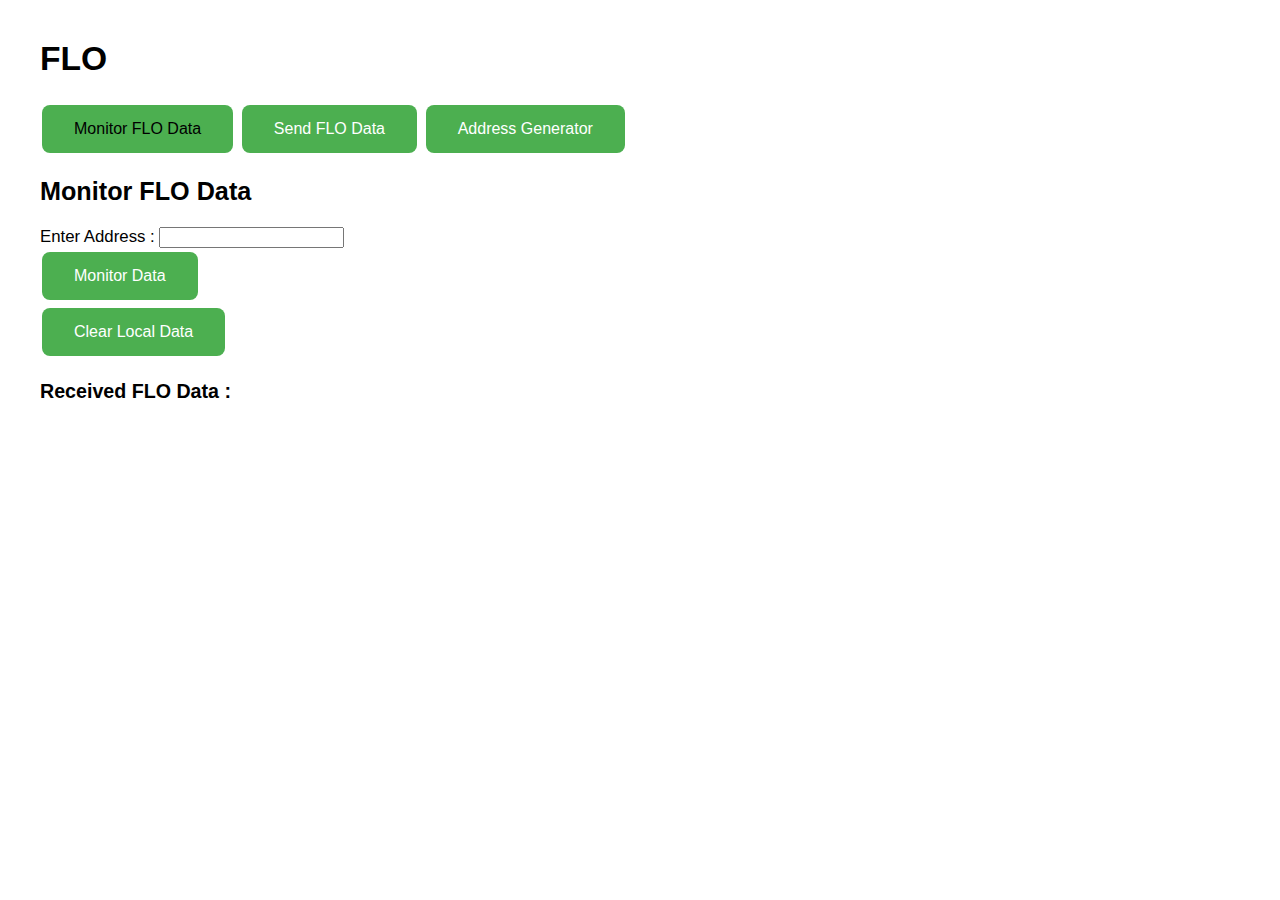
==== commit 8f30b6c3: "Update FLO_webWallet_mainnet.html" ====
--- a/FLO_webWallet_mainnet.html
+++ b/FLO_webWallet_mainnet.html
@@ -1,5355 +1,5366 @@
-<!DOCTYPE html>
-<html>
-<head>
-<title>FLO webWallet</title>
- <link rel="stylesheet" href="https://use.fontawesome.com/releases/v5.7.2/css/all.css" integrity="sha384-fnmOCqbTlWIlj8LyTjo7mOUStjsKC4pOpQbqyi7RrhN7udi9RwhKkMHpvLbHG9Sr" crossorigin="anonymous">
-
-<style>
-
-
-@import url('https://fonts.googleapis.com/css?family=Titillium+Web');
-
-body {
-  position:relative;
-  font-family: 'Titillium Web', sans-serif;
-  font-weight: 300;
-  font-size: 1.05em;
-  margin: 40px;
-  text-align:justify;
-
-}
-
-
-table {
-  border-collapse: collapse;
-
-}
-
-table, tr, th, td {
-    border: 1px solid #e3e3e3;
-}
-
-button {
-  background-color: #4CAF50; /* Green */
-  border: none;
-  color: white;
-  padding: 15px 32px;
-  text-align: center;
-  text-decoration: none;
-  display: inline-block;
-  font-size: 16px;
-  margin: 4px 2px;
-  border-radius: 8px;
-  cursor: pointer;
-  -webkit-transition-duration: 0.4s; /* Safari */
-  transition-duration: 0.4s;
-}
-
-.activeButton {
-  color: black;
-}
-
-button:hover {
-  box-shadow: 0 12px 16px 0 rgba(0,0,0,0.24),0 17px 50px 0 rgba(0,0,0,0.19);
-}
-
-.firstColumn {
-position: absolute;;
-left:200px;
-
-}
-
-.secondColumn {
-position: absolute;
-left:450px;
-top:194px;
-}
-
-.dispBalTable {
- border: 1px solid #ffffff;
-}
-
-</style>
-</head>
-<body>
-
-    <script>
-    const  crypto = "FLO"
-    const mainnet = `https://flosight.duckdns.org/`;
-    const testnet = `https://testnet-flosight.duckdns.org/`;
-    if(crypto == "FLO")
-      var server = mainnet;
-    else if(crypto == "FLO_TEST")
-      var server = testnet;
-
-    window["loadwait"] = false;
-    window["refreshwait"] = false;
-
-  const fee = 0.0005;
-    </script>
-
-    <h1>FLO</h1>
-  <button id="getDataBtn" onclick="showSection(this,getDataMode);">Monitor FLO Data</button>
-  <button id="sendDataBtn" onclick="showSection(this,sendDataMode);">Send FLO Data</button>
-  <button id="addrGenBtn" onclick="showSection(this,addrGenMode);">Address Generator</button>
-
-  <script>
-
-   var mainButtonList = [];mainButtonList.push(document.getElementById("getDataBtn"));
-   document.getElementById("getDataBtn").classList.add('activeButton');
-
-   function   showSection(that,callback) {
-
-      if (!(mainButtonList.length == 0 )) {
-        var x = mainButtonList.pop();
-        x.classList.remove('activeButton');
-                                      }
-        that.classList.add('activeButton');
-        mainButtonList.push(that)
-        callback();
-    }
-
-  </script>
-
-  <br/>
-  <div id="addrGen">
-
-    <h2>Address Generator</h2>
-
-    <button id="GenNewAddrBtn" onclick="GenNewAddr();">Generate New Address</button>
-    <button id="RecoverAddrBtn" onclick="RecoverAddr();">Recover FLO Address</button><br/><br/>
-    <table id="addrDisp"><tr><td><b>FLO Address</b></td><td><b>Secret (or) Private Key</b></td></tr></table>
-
-  </div>
-
-  <div id="sendData">
-    <h2>Send FLO Data</h2>
-    <label for="getBal_addr">Enter sender address : </label>
-    <input type="text" id="getBal_addr" class="firstColumn">
-    <button class="secondColumn" id="getBal_btn">Get Sender Balance</button>
-    <div id="dispBal"></div>
-    Enter receiver Address : <input type="text" id="sendReceiver" class="firstColumn">
-    <br/>Enter amount : <input type="number" id="sendAmt" class="firstColumn">
-    <h3>Enter the FLO Data</h3>
-    <textarea rows="15" cols="70" id="flotextdata"></textarea><br/>
-    <button id="sendBtn" onclick="sendTransaction()" disabled>Send</button>
-  </div>
-
-  <div id="getData">
-    <h2>Monitor FLO Data</h2>
-    Enter Address : <input type="text" id="getAddr"><br/>
-    <button id="getData" onclick="monitorData()">Monitor Data</button><br/>
-    <button id="clearLocalData" onclick="clearLocalData()">Clear Local Data</button>
-    <div id="dispMsg"><h3>Received FLO Data : </h3><br/></div>
-
-  </div>
-
-
-
-  <script>
-
-
-  getDataMode(); //default start
-startup();
-function startup(){
-  var idb = indexedDB.open("FLO_webWallet");
-  new Promise(function(resolve,reject){
-    idb.onerror = function(event) {
-      //console.log("Error in opening IndexedDB!");
-      reject(Error("Error in opening IndexedDB!"));
-    };
-    idb.onupgradeneeded = function(event) {
-        var objectStore = event.target.result.createObjectStore('Label');
-      };
-    idb.onsuccess = function(event) {
-        var db = event.target.result;
-        var obslabel = db.transaction('Label', "readwrite").objectStore('Label');
-        var val = obslabel.getAllKeys();
-      //  console.log(val.result);
-       val.onsuccess = function(event){
-            resolve(event.target.result);
-        }
-    }
-  }).then(res => {
-    if(res.length){
-	    var input = document.getElementById("getAddr");
-	    input.value = res.join(',');
-	    monitorData();
-	    input.value = "";
-	}
-  }).catch(error => {
-    console.log(error.message);
-  });
-
-}
-  function clearLocalData()
-  {
-    document.getElementById("dispMsg").innerHTML = '<h3>Received FLO Data : </h3><br/>';
-    var DBDeleteRequest = window.indexedDB.deleteDatabase("FLO_webWallet");
-    DBDeleteRequest.onsuccess = function(event) {
-      console.log("Database deleted successfully");
-      alert("Successfully Cleared Local Data!");
-    };
-  }
-
-  function addrGenMode(){
-    document.getElementById("addrGenBtn").disabled = true;
-    document.getElementById("sendDataBtn").disabled = false;
-    document.getElementById("getDataBtn").disabled = false;
-    document.getElementById("addrGen").style.display = 'block';
-    document.getElementById("sendData").style.display = 'none';
-    document.getElementById("getData").style.display = 'none';
-  }
-
-  function sendDataMode(){
-    document.getElementById("addrGenBtn").disabled = false;
-    document.getElementById("sendDataBtn").disabled = true;
-    document.getElementById("getDataBtn").disabled = false;
-    document.getElementById("addrGen").style.display = 'none';
-    document.getElementById("sendData").style.display = 'block';
-    document.getElementById("getData").style.display = 'none';
-  }
-
-  function getDataMode(){
-    document.getElementById("addrGenBtn").disabled = false;
-    document.getElementById("sendDataBtn").disabled = false;
-    document.getElementById("getDataBtn").disabled = true;
-    document.getElementById("addrGen").style.display = 'none';
-    document.getElementById("sendData").style.display = 'none';
-    document.getElementById("getData").style.display = 'block';
-  }
-  </script>
-
-
-
-  <script>
-  /*!
-  * Crypto-JS v2.5.4  Crypto.js
-  * http://code.google.com/p/crypto-js/
-  * Copyright (c) 2009-2013, Jeff Mott. All rights reserved.
-  * http://code.google.com/p/crypto-js/wiki/License
-  */
-  if (typeof Crypto == "undefined" || !Crypto.util) {
-      (function () {
-
-          var base64map = "ABCDEFGHIJKLMNOPQRSTUVWXYZabcdefghijklmnopqrstuvwxyz0123456789+/";
-
-          // Global Crypto object
-          var Crypto = window.Crypto = {};
-
-          // Crypto utilities
-          var util = Crypto.util = {
-
-              // Bit-wise rotate left
-              rotl: function (n, b) {
-                  return (n << b) | (n >>> (32 - b));
-              },
-
-              // Bit-wise rotate right
-              rotr: function (n, b) {
-                  return (n << (32 - b)) | (n >>> b);
-              },
-
-              // Swap big-endian to little-endian and vice versa
-              endian: function (n) {
-
-                  // If number given, swap endian
-                  if (n.constructor == Number) {
-                      return util.rotl(n, 8) & 0x00FF00FF |
-                  util.rotl(n, 24) & 0xFF00FF00;
-                  }
-
-                  // Else, assume array and swap all items
-                  for (var i = 0; i < n.length; i++)
-                      n[i] = util.endian(n[i]);
-                  return n;
-
-              },
-
-              // Generate an array of any length of random bytes
-              randomBytes: function (n) {
-                  for (var bytes = []; n > 0; n--)
-                      bytes.push(Math.floor(Math.random() * 256));
-                  return bytes;
-              },
-
-              // Convert a byte array to big-endian 32-bit words
-              bytesToWords: function (bytes) {
-                  for (var words = [], i = 0, b = 0; i < bytes.length; i++, b += 8)
-                      words[b >>> 5] |= (bytes[i] & 0xFF) << (24 - b % 32);
-                  return words;
-              },
-
-              // Convert big-endian 32-bit words to a byte array
-              wordsToBytes: function (words) {
-                  for (var bytes = [], b = 0; b < words.length * 32; b += 8)
-                      bytes.push((words[b >>> 5] >>> (24 - b % 32)) & 0xFF);
-                  return bytes;
-              },
-
-              // Convert a byte array to a hex string
-              bytesToHex: function (bytes) {
-                  for (var hex = [], i = 0; i < bytes.length; i++) {
-                      hex.push((bytes[i] >>> 4).toString(16));
-                      hex.push((bytes[i] & 0xF).toString(16));
-                  }
-                  return hex.join("");
-              },
-
-              // Convert a hex string to a byte array
-              hexToBytes: function (hex) {
-                  for (var bytes = [], c = 0; c < hex.length; c += 2)
-                      bytes.push(parseInt(hex.substr(c, 2), 16));
-                  return bytes;
-              },
-
-              // Convert a byte array to a base-64 string
-              bytesToBase64: function (bytes) {
-                  for (var base64 = [], i = 0; i < bytes.length; i += 3) {
-                      var triplet = (bytes[i] << 16) | (bytes[i + 1] << 8) | bytes[i + 2];
-                      for (var j = 0; j < 4; j++) {
-                          if (i * 8 + j * 6 <= bytes.length * 8)
-                              base64.push(base64map.charAt((triplet >>> 6 * (3 - j)) & 0x3F));
-                          else base64.push("=");
-                      }
-                  }
-
-                  return base64.join("");
-              },
-
-              // Convert a base-64 string to a byte array
-              base64ToBytes: function (base64) {
-                  // Remove non-base-64 characters
-                  base64 = base64.replace(/[^A-Z0-9+\/]/ig, "");
-
-                  for (var bytes = [], i = 0, imod4 = 0; i < base64.length; imod4 = ++i % 4) {
-                      if (imod4 == 0) continue;
-                      bytes.push(((base64map.indexOf(base64.charAt(i - 1)) & (Math.pow(2, -2 * imod4 + 8) - 1)) << (imod4 * 2)) |
-                      (base64map.indexOf(base64.charAt(i)) >>> (6 - imod4 * 2)));
-                  }
-
-                  return bytes;
-              }
-
-          };
-
-          // Crypto character encodings
-          var charenc = Crypto.charenc = {};
-
-          // UTF-8 encoding
-          var UTF8 = charenc.UTF8 = {
-
-              // Convert a string to a byte array
-              stringToBytes: function (str) {
-                  return Binary.stringToBytes(unescape(encodeURIComponent(str)));
-              },
-
-              // Convert a byte array to a string
-              bytesToString: function (bytes) {
-                  return decodeURIComponent(escape(Binary.bytesToString(bytes)));
-              }
-
-          };
-
-          // Binary encoding
-          var Binary = charenc.Binary = {
-
-              // Convert a string to a byte array
-              stringToBytes: function (str) {
-                  for (var bytes = [], i = 0; i < str.length; i++)
-                      bytes.push(str.charCodeAt(i) & 0xFF);
-                  return bytes;
-              },
-
-              // Convert a byte array to a string
-              bytesToString: function (bytes) {
-                  for (var str = [], i = 0; i < bytes.length; i++)
-                      str.push(String.fromCharCode(bytes[i]));
-                  return str.join("");
-              }
-
-          };
-
-      })();
-  }
-
-
-
-          //Adding SHA1 to fix basic PKBDF2
-          /*
-           * Crypto-JS v2.5.4
-           * http://code.google.com/p/crypto-js/
-           * (c) 2009-2012 by Jeff Mott. All rights reserved.
-           * http://code.google.com/p/crypto-js/wiki/License
-           */
-          (function () {
-
-              // Shortcuts
-              var C = Crypto,
-                  util = C.util,
-                  charenc = C.charenc,
-                  UTF8 = charenc.UTF8,
-                  Binary = charenc.Binary;
-
-              // Public API
-              var SHA1 = C.SHA1 = function (message, options) {
-                  var digestbytes = util.wordsToBytes(SHA1._sha1(message));
-                  return options && options.asBytes ? digestbytes :
-                      options && options.asString ? Binary.bytesToString(digestbytes) :
-                      util.bytesToHex(digestbytes);
-              };
-
-              // The core
-              SHA1._sha1 = function (message) {
-
-                  // Convert to byte array
-                  if (message.constructor == String) message = UTF8.stringToBytes(message);
-                  /* else, assume byte array already */
-
-                  var m = util.bytesToWords(message),
-                      l = message.length * 8,
-                      w = [],
-                      H0 = 1732584193,
-                      H1 = -271733879,
-                      H2 = -1732584194,
-                      H3 = 271733878,
-                      H4 = -1009589776;
-
-                  // Padding
-                  m[l >> 5] |= 0x80 << (24 - l % 32);
-                  m[((l + 64 >>> 9) << 4) + 15] = l;
-
-                  for (var i = 0; i < m.length; i += 16) {
-
-                      var a = H0,
-                          b = H1,
-                          c = H2,
-                          d = H3,
-                          e = H4;
-
-                      for (var j = 0; j < 80; j++) {
-
-                          if (j < 16) w[j] = m[i + j];
-                          else {
-                              var n = w[j - 3] ^ w[j - 8] ^ w[j - 14] ^ w[j - 16];
-                              w[j] = (n << 1) | (n >>> 31);
-                          }
-
-                          var t = ((H0 << 5) | (H0 >>> 27)) + H4 + (w[j] >>> 0) + (
-                              j < 20 ? (H1 & H2 | ~H1 & H3) + 1518500249 :
-                              j < 40 ? (H1 ^ H2 ^ H3) + 1859775393 :
-                              j < 60 ? (H1 & H2 | H1 & H3 | H2 & H3) - 1894007588 :
-                              (H1 ^ H2 ^ H3) - 899497514);
-
-                          H4 = H3;
-                          H3 = H2;
-                          H2 = (H1 << 30) | (H1 >>> 2);
-                          H1 = H0;
-                          H0 = t;
-
-                      }
-
-                      H0 += a;
-                      H1 += b;
-                      H2 += c;
-                      H3 += d;
-                      H4 += e;
-
-                  }
-
-                  return [H0, H1, H2, H3, H4];
-
-              };
-
-              // Package private blocksize
-              SHA1._blocksize = 16;
-
-              SHA1._digestsize = 20;
-
-          })();
-
-          //Added to make PKBDF2 work
-          /*
-           * Crypto-JS v2.5.4
-           * http://code.google.com/p/crypto-js/
-           * (c) 2009-2012 by Jeff Mott. All rights reserved.
-           * http://code.google.com/p/crypto-js/wiki/License
-           */
-          (function () {
-
-              // Shortcuts
-              var C = Crypto,
-                  util = C.util,
-                  charenc = C.charenc,
-                  UTF8 = charenc.UTF8,
-                  Binary = charenc.Binary;
-
-              C.HMAC = function (hasher, message, key, options) {
-
-                  // Convert to byte arrays
-                  if (message.constructor == String) message = UTF8.stringToBytes(message);
-                  if (key.constructor == String) key = UTF8.stringToBytes(key);
-                  /* else, assume byte arrays already */
-
-                  // Allow arbitrary length keys
-                  if (key.length > hasher._blocksize * 4)
-                      key = hasher(key, {
-                          asBytes: true
-                      });
-
-                  // XOR keys with pad constants
-                  var okey = key.slice(0),
-                      ikey = key.slice(0);
-                  for (var i = 0; i < hasher._blocksize * 4; i++) {
-                      okey[i] ^= 0x5C;
-                      ikey[i] ^= 0x36;
-                  }
-
-                  var hmacbytes = hasher(okey.concat(hasher(ikey.concat(message), {
-                      asBytes: true
-                  })), {
-                      asBytes: true
-                  });
-
-                  return options && options.asBytes ? hmacbytes :
-                      options && options.asString ? Binary.bytesToString(hmacbytes) :
-                      util.bytesToHex(hmacbytes);
-
-              };
-
-          })();
-
-
-          //crypto-sha256-hmac.js
-          /*
-           * Crypto-JS v2.5.4
-           * http://code.google.com/p/crypto-js/
-           * (c) 2009-2012 by Jeff Mott. All rights reserved.
-           * http://code.google.com/p/crypto-js/wiki/License
-           */
-
-          function ascii_to_hexa(str) {
-              var arr1 = [];
-              for (var n = 0, l = str.length; n < l; n++) {
-                  var hex = Number(str.charCodeAt(n)).toString(16);
-                  arr1.push(hex);
-              }
-              return arr1.join('');
-          }
-
-
-          (typeof Crypto == "undefined" || !Crypto.util) && function () {
-              var d = window.Crypto = {},
-                  k = d.util = {
-                      rotl: function (b, a) {
-                          return b << a | b >>> 32 - a
-                      },
-                      rotr: function (b, a) {
-                          return b << 32 - a | b >>> a
-                      },
-                      endian: function (b) {
-                          if (b.constructor == Number) return k.rotl(b, 8) & 16711935 | k.rotl(b, 24) & 4278255360;
-                          for (var a = 0; a < b.length; a++) b[a] = k.endian(b[a]);
-                          return b
-                      },
-                      randomBytes: function (b) {
-                          for (var a = []; b > 0; b--) a.push(Math.floor(Math.random() * 256));
-                          return a
-                      },
-                      bytesToWords: function (b) {
-                          for (var a = [], c = 0, e = 0; c < b.length; c++, e += 8) a[e >>> 5] |= (b[c] & 255) <<
-                              24 - e % 32;
-                          return a
-                      },
-                      wordsToBytes: function (b) {
-                          for (var a = [], c = 0; c < b.length * 32; c += 8) a.push(b[c >>> 5] >>> 24 - c % 32 & 255);
-                          return a
-                      },
-                      bytesToHex: function (b) {
-                          for (var a = [], c = 0; c < b.length; c++) a.push((b[c] >>> 4).toString(16)), a.push((b[c] &
-                              15).toString(16));
-                          return a.join("")
-                      },
-                      hexToBytes: function (b) {
-                          for (var a = [], c = 0; c < b.length; c += 2) a.push(parseInt(b.substr(c, 2), 16));
-                          return a
-                      },
-                      bytesToBase64: function (b) {
-                          for (var a = [], c = 0; c < b.length; c += 3)
-                              for (var e = b[c] << 16 | b[c + 1] << 8 | b[c + 2], p = 0; p < 4; p++) c * 8 + p * 6 <=
-                                  b.length * 8 ? a.push(
-                                      "ABCDEFGHIJKLMNOPQRSTUVWXYZabcdefghijklmnopqrstuvwxyz0123456789+/".charAt(e >>>
-                                          6 * (3 - p) & 63)) : a.push("=");
-                          return a.join("")
-                      },
-                      base64ToBytes: function (b) {
-                          for (var b = b.replace(/[^A-Z0-9+\/]/ig, ""), a = [], c = 0, e = 0; c < b.length; e = ++c %
-                              4) e != 0 && a.push(("ABCDEFGHIJKLMNOPQRSTUVWXYZabcdefghijklmnopqrstuvwxyz0123456789+/"
-                                  .indexOf(b.charAt(c - 1)) & Math.pow(2, -2 * e + 8) - 1) << e * 2 |
-                              "ABCDEFGHIJKLMNOPQRSTUVWXYZabcdefghijklmnopqrstuvwxyz0123456789+/".indexOf(b.charAt(
-                                  c)) >>> 6 - e * 2);
-                          return a
-                      }
-                  },
-                  d = d.charenc = {};
-              d.UTF8 = {
-                  stringToBytes: function (b) {
-                      return g.stringToBytes(unescape(encodeURIComponent(b)))
-                  },
-                  bytesToString: function (b) {
-                      return decodeURIComponent(escape(g.bytesToString(b)))
-                  }
-              };
-              var g = d.Binary = {
-                  stringToBytes: function (b) {
-                      for (var a = [], c = 0; c < b.length; c++) a.push(b.charCodeAt(c) & 255);
-                      return a
-                  },
-                  bytesToString: function (b) {
-                      for (var a = [], c = 0; c < b.length; c++) a.push(String.fromCharCode(b[c]));
-                      return a.join("")
-                  }
-              }
-          }();
-          (function () {
-              var d = Crypto,
-                  k = d.util,
-                  g = d.charenc,
-                  b = g.UTF8,
-                  a = g.Binary,
-                  c = [1116352408, 1899447441, 3049323471, 3921009573, 961987163, 1508970993, 2453635748, 2870763221,
-                      3624381080, 310598401, 607225278, 1426881987, 1925078388, 2162078206, 2614888103, 3248222580,
-                      3835390401, 4022224774, 264347078, 604807628, 770255983, 1249150122, 1555081692, 1996064986,
-                      2554220882, 2821834349, 2952996808, 3210313671, 3336571891, 3584528711, 113926993, 338241895,
-                      666307205, 773529912, 1294757372, 1396182291, 1695183700, 1986661051, 2177026350, 2456956037,
-                      2730485921,
-                      2820302411, 3259730800, 3345764771, 3516065817, 3600352804, 4094571909, 275423344, 430227734,
-                      506948616, 659060556, 883997877, 958139571, 1322822218, 1537002063, 1747873779, 1955562222,
-                      2024104815, 2227730452, 2361852424, 2428436474, 2756734187, 3204031479, 3329325298
-                  ],
-                  e = d.SHA256 = function (b, c) {
-                      var f = k.wordsToBytes(e._sha256(b));
-                      return c && c.asBytes ? f : c && c.asString ? a.bytesToString(f) : k.bytesToHex(f)
-                  };
-              e._sha256 = function (a) {
-                  a.constructor == String && (a = b.stringToBytes(a));
-                  var e = k.bytesToWords(a),
-                      f = a.length * 8,
-                      a = [1779033703, 3144134277,
-                          1013904242, 2773480762, 1359893119, 2600822924, 528734635, 1541459225
-                      ],
-                      d = [],
-                      g, m, r, i, n, o, s, t, h, l, j;
-                  e[f >> 5] |= 128 << 24 - f % 32;
-                  e[(f + 64 >> 9 << 4) + 15] = f;
-                  for (t = 0; t < e.length; t += 16) {
-                      f = a[0];
-                      g = a[1];
-                      m = a[2];
-                      r = a[3];
-                      i = a[4];
-                      n = a[5];
-                      o = a[6];
-                      s = a[7];
-                      for (h = 0; h < 64; h++) {
-                          h < 16 ? d[h] = e[h + t] : (l = d[h - 15], j = d[h - 2], d[h] = ((l << 25 | l >>> 7) ^
-                              (l << 14 | l >>> 18) ^ l >>> 3) + (d[h - 7] >>> 0) + ((j << 15 | j >>> 17) ^
-                              (j << 13 | j >>> 19) ^ j >>> 10) + (d[h - 16] >>> 0));
-                          j = f & g ^ f & m ^ g & m;
-                          var u = (f << 30 | f >>> 2) ^ (f << 19 | f >>> 13) ^ (f << 10 | f >>> 22);
-                          l = (s >>> 0) + ((i << 26 | i >>> 6) ^ (i << 21 | i >>> 11) ^ (i << 7 | i >>> 25)) +
-                              (i & n ^ ~i & o) + c[h] + (d[h] >>> 0);
-                          j = u + j;
-                          s = o;
-                          o = n;
-                          n = i;
-                          i = r + l >>> 0;
-                          r = m;
-                          m = g;
-                          g = f;
-                          f = l + j >>> 0
-                      }
-                      a[0] += f;
-                      a[1] += g;
-                      a[2] += m;
-                      a[3] += r;
-                      a[4] += i;
-                      a[5] += n;
-                      a[6] += o;
-                      a[7] += s
-                  }
-                  return a
-              };
-              e._blocksize = 16;
-              e._digestsize = 32
-          })();
-          (function () {
-              var d = Crypto,
-                  k = d.util,
-                  g = d.charenc,
-                  b = g.UTF8,
-                  a = g.Binary;
-              d.HMAC = function (c, e, d, g) {
-                  e.constructor == String && (e = b.stringToBytes(e));
-                  d.constructor == String && (d = b.stringToBytes(d));
-                  d.length > c._blocksize * 4 && (d = c(d, {
-                      asBytes: !0
-                  }));
-                  for (var f = d.slice(0), d = d.slice(0), q = 0; q < c._blocksize * 4; q++) f[q] ^= 92, d[q] ^=
-                      54;
-                  c = c(f.concat(c(d.concat(e), {
-                      asBytes: !0
-                  })), {
-                      asBytes: !0
-                  });
-                  return g && g.asBytes ? c : g && g.asString ? a.bytesToString(c) : k.bytesToHex(c)
-              }
-          })();
-
-
-  /*!
-  * Random number generator with ArcFour PRNG
-  *
-  * NOTE: For best results, put code like
-  * <body onclick='SecureRandom.seedTime();' onkeypress='SecureRandom.seedTime();'>
-  * in your main HTML document.
-  *
-  * Copyright Tom Wu, bitaddress.org  BSD License.
-  * http://www-cs-students.stanford.edu/~tjw/jsbn/LICENSE
-  */
-  (function () {
-
-      // Constructor function of Global SecureRandom object
-      var sr = window.SecureRandom = function () { };
-
-      // Properties
-      sr.state;
-      sr.pool;
-      sr.pptr;
-      sr.poolCopyOnInit;
-
-      // Pool size must be a multiple of 4 and greater than 32.
-      // An array of bytes the size of the pool will be passed to init()
-      sr.poolSize = 256;
-
-      // --- object methods ---
-
-      // public method
-      // ba: byte array
-      sr.prototype.nextBytes = function (ba) {
-          var i;
-          if (window.crypto && window.crypto.getRandomValues && window.Uint8Array) {
-              try {
-                  var rvBytes = new Uint8Array(ba.length);
-                  window.crypto.getRandomValues(rvBytes);
-                  for (i = 0; i < ba.length; ++i)
-                      ba[i] = sr.getByte() ^ rvBytes[i];
-                  return;
-              } catch (e) {
-                  alert(e);
-              }
-          }
-          for (i = 0; i < ba.length; ++i) ba[i] = sr.getByte();
-      };
-
-
-      // --- static methods ---
-
-      // Mix in the current time (w/milliseconds) into the pool
-      // NOTE: this method should be called from body click/keypress event handlers to increase entropy
-      sr.seedTime = function () {
-          sr.seedInt(new Date().getTime());
-      }
-
-      sr.getByte = function () {
-          if (sr.state == null) {
-              sr.seedTime();
-              sr.state = sr.ArcFour(); // Plug in your RNG constructor here
-              sr.state.init(sr.pool);
-              sr.poolCopyOnInit = [];
-              for (sr.pptr = 0; sr.pptr < sr.pool.length; ++sr.pptr)
-                  sr.poolCopyOnInit[sr.pptr] = sr.pool[sr.pptr];
-              sr.pptr = 0;
-          }
-          // TODO: allow reseeding after first request
-          return sr.state.next();
-      }
-
-      // Mix in a 32-bit integer into the pool
-      sr.seedInt = function (x) {
-          sr.seedInt8(x);
-          sr.seedInt8((x >> 8));
-          sr.seedInt8((x >> 16));
-          sr.seedInt8((x >> 24));
-      }
-
-      // Mix in a 16-bit integer into the pool
-      sr.seedInt16 = function (x) {
-          sr.seedInt8(x);
-          sr.seedInt8((x >> 8));
-      }
-
-      // Mix in a 8-bit integer into the pool
-      sr.seedInt8 = function (x) {
-          sr.pool[sr.pptr++] ^= x & 255;
-          if (sr.pptr >= sr.poolSize) sr.pptr -= sr.poolSize;
-      }
-
-      // Arcfour is a PRNG
-      sr.ArcFour = function () {
-          function Arcfour() {
-              this.i = 0;
-              this.j = 0;
-              this.S = new Array();
-          }
-
-          // Initialize arcfour context from key, an array of ints, each from [0..255]
-          function ARC4init(key) {
-              var i, j, t;
-              for (i = 0; i < 256; ++i)
-                  this.S[i] = i;
-              j = 0;
-              for (i = 0; i < 256; ++i) {
-                  j = (j + this.S[i] + key[i % key.length]) & 255;
-                  t = this.S[i];
-                  this.S[i] = this.S[j];
-                  this.S[j] = t;
-              }
-              this.i = 0;
-              this.j = 0;
-          }
-
-          function ARC4next() {
-              var t;
-              this.i = (this.i + 1) & 255;
-              this.j = (this.j + this.S[this.i]) & 255;
-              t = this.S[this.i];
-              this.S[this.i] = this.S[this.j];
-              this.S[this.j] = t;
-              return this.S[(t + this.S[this.i]) & 255];
-          }
-
-          Arcfour.prototype.init = ARC4init;
-          Arcfour.prototype.next = ARC4next;
-
-          return new Arcfour();
-      };
-
-
-      // Initialize the pool with junk if needed.
-      if (sr.pool == null) {
-          sr.pool = new Array();
-          sr.pptr = 0;
-          var t;
-          if (window.crypto && window.crypto.getRandomValues && window.Uint8Array) {
-              try {
-                  // Use webcrypto if available
-                  var ua = new Uint8Array(sr.poolSize);
-                  window.crypto.getRandomValues(ua);
-                  for (t = 0; t < sr.poolSize; ++t)
-                      sr.pool[sr.pptr++] = ua[t];
-              } catch (e) { alert(e); }
-          }
-          while (sr.pptr < sr.poolSize) {  // extract some randomness from Math.random()
-              t = Math.floor(65536 * Math.random());
-              sr.pool[sr.pptr++] = t >>> 8;
-              sr.pool[sr.pptr++] = t & 255;
-          }
-          sr.pptr = Math.floor(sr.poolSize * Math.random());
-          sr.seedTime();
-          // entropy
-          var entropyStr = "";
-          // screen size and color depth: ~4.8 to ~5.4 bits
-          entropyStr += (window.screen.height * window.screen.width * window.screen.colorDepth);
-          entropyStr += (window.screen.availHeight * window.screen.availWidth * window.screen.pixelDepth);
-          // time zone offset: ~4 bits
-          var dateObj = new Date();
-          var timeZoneOffset = dateObj.getTimezoneOffset();
-          entropyStr += timeZoneOffset;
-          // user agent: ~8.3 to ~11.6 bits
-          entropyStr += navigator.userAgent;
-          // browser plugin details: ~16.2 to ~21.8 bits
-          var pluginsStr = "";
-          for (var i = 0; i < navigator.plugins.length; i++) {
-              pluginsStr += navigator.plugins[i].name + " " + navigator.plugins[i].filename + " " + navigator.plugins[i].description + " " + navigator.plugins[i].version + ", ";
-          }
-          var mimeTypesStr = "";
-          for (var i = 0; i < navigator.mimeTypes.length; i++) {
-              mimeTypesStr += navigator.mimeTypes[i].description + " " + navigator.mimeTypes[i].type + " " + navigator.mimeTypes[i].suffixes + ", ";
-          }
-          entropyStr += pluginsStr + mimeTypesStr;
-          // cookies and storage: 1 bit
-          entropyStr += navigator.cookieEnabled + typeof (sessionStorage) + typeof (localStorage);
-          // language: ~7 bit
-          entropyStr += navigator.language;
-          // history: ~2 bit
-          entropyStr += window.history.length;
-          // location
-          entropyStr += window.location;
-
-          var entropyBytes = Crypto.SHA256(entropyStr, { asBytes: true });
-          for (var i = 0 ; i < entropyBytes.length ; i++) {
-              sr.seedInt8(entropyBytes[i]);
-          }
-      }
-  })();
-
-
-          //ripemd160.js
-          /*
-          CryptoJS v3.1.2
-          code.google.com/p/crypto-js
-          (c) 2009-2013 by Jeff Mott. All rights reserved.
-          code.google.com/p/crypto-js/wiki/License
-          */
-          /** @preserve
-          (c) 2012 by Cédric Mesnil. All rights reserved.
-          Redistribution and use in source and binary forms, with or without modification, are permitted provided that the following conditions are met:
-              - Redistributions of source code must retain the above copyright notice, this list of conditions and the following disclaimer.
-              - Redistributions in binary form must reproduce the above copyright notice, this list of conditions and the following disclaimer in the documentation and/or other materials provided with the distribution.
-          THIS SOFTWARE IS PROVIDED BY THE COPYRIGHT HOLDERS AND CONTRIBUTORS "AS IS" AND ANY EXPRESS OR IMPLIED WARRANTIES, INCLUDING, BUT NOT LIMITED TO, THE IMPLIED WARRANTIES OF MERCHANTABILITY AND FITNESS FOR A PARTICULAR PURPOSE ARE DISCLAIMED. IN NO EVENT SHALL THE COPYRIGHT HOLDER OR CONTRIBUTORS BE LIABLE FOR ANY DIRECT, INDIRECT, INCIDENTAL, SPECIAL, EXEMPLARY, OR CONSEQUENTIAL DAMAGES (INCLUDING, BUT NOT LIMITED TO, PROCUREMENT OF SUBSTITUTE GOODS OR SERVICES; LOSS OF USE, DATA, OR PROFITS; OR BUSINESS INTERRUPTION) HOWEVER CAUSED AND ON ANY THEORY OF LIABILITY, WHETHER IN CONTRACT, STRICT LIABILITY, OR TORT (INCLUDING NEGLIGENCE OR OTHERWISE) ARISING IN ANY WAY OUT OF THE USE OF THIS SOFTWARE, EVEN IF ADVISED OF THE POSSIBILITY OF SUCH DAMAGE.
-          */
-
-          // Constants table
-          var zl = [
-              0, 1, 2, 3, 4, 5, 6, 7, 8, 9, 10, 11, 12, 13, 14, 15,
-              7, 4, 13, 1, 10, 6, 15, 3, 12, 0, 9, 5, 2, 14, 11, 8,
-              3, 10, 14, 4, 9, 15, 8, 1, 2, 7, 0, 6, 13, 11, 5, 12,
-              1, 9, 11, 10, 0, 8, 12, 4, 13, 3, 7, 15, 14, 5, 6, 2,
-              4, 0, 5, 9, 7, 12, 2, 10, 14, 1, 3, 8, 11, 6, 15, 13
-          ];
-          var zr = [
-              5, 14, 7, 0, 9, 2, 11, 4, 13, 6, 15, 8, 1, 10, 3, 12,
-              6, 11, 3, 7, 0, 13, 5, 10, 14, 15, 8, 12, 4, 9, 1, 2,
-              15, 5, 1, 3, 7, 14, 6, 9, 11, 8, 12, 2, 10, 0, 4, 13,
-              8, 6, 4, 1, 3, 11, 15, 0, 5, 12, 2, 13, 9, 7, 10, 14,
-              12, 15, 10, 4, 1, 5, 8, 7, 6, 2, 13, 14, 0, 3, 9, 11
-          ];
-          var sl = [
-              11, 14, 15, 12, 5, 8, 7, 9, 11, 13, 14, 15, 6, 7, 9, 8,
-              7, 6, 8, 13, 11, 9, 7, 15, 7, 12, 15, 9, 11, 7, 13, 12,
-              11, 13, 6, 7, 14, 9, 13, 15, 14, 8, 13, 6, 5, 12, 7, 5,
-              11, 12, 14, 15, 14, 15, 9, 8, 9, 14, 5, 6, 8, 6, 5, 12,
-              9, 15, 5, 11, 6, 8, 13, 12, 5, 12, 13, 14, 11, 8, 5, 6
-          ];
-          var sr = [
-              8, 9, 9, 11, 13, 15, 15, 5, 7, 7, 8, 11, 14, 14, 12, 6,
-              9, 13, 15, 7, 12, 8, 9, 11, 7, 7, 12, 7, 6, 15, 13, 11,
-              9, 7, 15, 11, 8, 6, 6, 14, 12, 13, 5, 14, 13, 13, 7, 5,
-              15, 5, 8, 11, 14, 14, 6, 14, 6, 9, 12, 9, 12, 5, 15, 8,
-              8, 5, 12, 9, 12, 5, 14, 6, 8, 13, 6, 5, 15, 13, 11, 11
-          ];
-
-          var hl = [0x00000000, 0x5A827999, 0x6ED9EBA1, 0x8F1BBCDC, 0xA953FD4E];
-          var hr = [0x50A28BE6, 0x5C4DD124, 0x6D703EF3, 0x7A6D76E9, 0x00000000];
-
-          var bytesToWords = function (bytes) {
-              var words = [];
-              for (var i = 0, b = 0; i < bytes.length; i++, b += 8) {
-                  words[b >>> 5] |= bytes[i] << (24 - b % 32);
-              }
-              return words;
-          };
-
-          var wordsToBytes = function (words) {
-              var bytes = [];
-              for (var b = 0; b < words.length * 32; b += 8) {
-                  bytes.push((words[b >>> 5] >>> (24 - b % 32)) & 0xFF);
-              }
-              return bytes;
-          };
-
-          var processBlock = function (H, M, offset) {
-
-              // Swap endian
-              for (var i = 0; i < 16; i++) {
-                  var offset_i = offset + i;
-                  var M_offset_i = M[offset_i];
-
-                  // Swap
-                  M[offset_i] = (
-                      (((M_offset_i << 8) | (M_offset_i >>> 24)) & 0x00ff00ff) |
-                      (((M_offset_i << 24) | (M_offset_i >>> 8)) & 0xff00ff00)
-                  );
-              }
-
-              // Working variables
-              var al, bl, cl, dl, el;
-              var ar, br, cr, dr, er;
-
-              ar = al = H[0];
-              br = bl = H[1];
-              cr = cl = H[2];
-              dr = dl = H[3];
-              er = el = H[4];
-              // Computation
-              var t;
-              for (var i = 0; i < 80; i += 1) {
-                  t = (al + M[offset + zl[i]]) | 0;
-                  if (i < 16) {
-                      t += f1(bl, cl, dl) + hl[0];
-                  } else if (i < 32) {
-                      t += f2(bl, cl, dl) + hl[1];
-                  } else if (i < 48) {
-                      t += f3(bl, cl, dl) + hl[2];
-                  } else if (i < 64) {
-                      t += f4(bl, cl, dl) + hl[3];
-                  } else { // if (i<80) {
-                      t += f5(bl, cl, dl) + hl[4];
-                  }
-                  t = t | 0;
-                  t = rotl(t, sl[i]);
-                  t = (t + el) | 0;
-                  al = el;
-                  el = dl;
-                  dl = rotl(cl, 10);
-                  cl = bl;
-                  bl = t;
-
-                  t = (ar + M[offset + zr[i]]) | 0;
-                  if (i < 16) {
-                      t += f5(br, cr, dr) + hr[0];
-                  } else if (i < 32) {
-                      t += f4(br, cr, dr) + hr[1];
-                  } else if (i < 48) {
-                      t += f3(br, cr, dr) + hr[2];
-                  } else if (i < 64) {
-                      t += f2(br, cr, dr) + hr[3];
-                  } else { // if (i<80) {
-                      t += f1(br, cr, dr) + hr[4];
-                  }
-                  t = t | 0;
-                  t = rotl(t, sr[i]);
-                  t = (t + er) | 0;
-                  ar = er;
-                  er = dr;
-                  dr = rotl(cr, 10);
-                  cr = br;
-                  br = t;
-              }
-              // Intermediate hash value
-              t = (H[1] + cl + dr) | 0;
-              H[1] = (H[2] + dl + er) | 0;
-              H[2] = (H[3] + el + ar) | 0;
-              H[3] = (H[4] + al + br) | 0;
-              H[4] = (H[0] + bl + cr) | 0;
-              H[0] = t;
-          };
-
-          function f1(x, y, z) {
-              return ((x) ^ (y) ^ (z));
-          }
-
-          function f2(x, y, z) {
-              return (((x) & (y)) | ((~x) & (z)));
-          }
-
-          function f3(x, y, z) {
-              return (((x) | (~(y))) ^ (z));
-          }
-
-          function f4(x, y, z) {
-              return (((x) & (z)) | ((y) & (~(z))));
-          }
-
-          function f5(x, y, z) {
-              return ((x) ^ ((y) | (~(z))));
-          }
-
-          function rotl(x, n) {
-              return (x << n) | (x >>> (32 - n));
-          }
-
-          function ripemd160(message) {
-              var H = [0x67452301, 0xEFCDAB89, 0x98BADCFE, 0x10325476, 0xC3D2E1F0];
-
-              var m = bytesToWords(message);
-
-              var nBitsLeft = message.length * 8;
-              var nBitsTotal = message.length * 8;
-
-              // Add padding
-              m[nBitsLeft >>> 5] |= 0x80 << (24 - nBitsLeft % 32);
-              m[(((nBitsLeft + 64) >>> 9) << 4) + 14] = (
-                  (((nBitsTotal << 8) | (nBitsTotal >>> 24)) & 0x00ff00ff) |
-                  (((nBitsTotal << 24) | (nBitsTotal >>> 8)) & 0xff00ff00)
-              );
-
-              for (var i = 0; i < m.length; i += 16) {
-                  processBlock(H, m, i);
-              }
-
-              // Swap endian
-              for (var i = 0; i < 5; i++) {
-                  // Shortcut
-                  var H_i = H[i];
-
-                  // Swap
-                  H[i] = (((H_i << 8) | (H_i >>> 24)) & 0x00ff00ff) |
-                      (((H_i << 24) | (H_i >>> 8)) & 0xff00ff00);
-              }
-
-              var digestbytes = wordsToBytes(H);
-              return digestbytes;
-          }
-
-
-
-
-
-
-          // Upstream 'BigInteger' here:
-          // Original Author: http://www-cs-students.stanford.edu/~tjw/jsbn/
-          // Follows 'jsbn' on Github: https://github.com/jasondavies/jsbn
-          // Review and Testing: https://github.com/cryptocoinjs/bigi/
-          /*!
-          * Basic JavaScript BN library - subset useful for RSA encryption. v1.4
-          *
-          * Copyright (c) 2005  Tom Wu
-          * All Rights Reserved.
-          * BSD License
-          * http://www-cs-students.stanford.edu/~tjw/jsbn/LICENSE
-          *
-          * Copyright Stephan Thomas
-          * Copyright pointbiz
-          */
-
-          (function () {
-
-              // (public) Constructor function of Global BigInteger object
-              var BigInteger = window.BigInteger = function BigInteger(a, b, c) {
-                  if (!(this instanceof BigInteger))
-                      return new BigInteger(a, b, c);
-
-                  if (a != null)
-                      if ("number" == typeof a) this.fromNumber(a, b, c);
-                      else if (b == null && "string" != typeof a) this.fromString(a, 256);
-                  else this.fromString(a, b);
-              };
-
-              // Bits per digit
-              var dbits;
-
-              // JavaScript engine analysis
-              var canary = 0xdeadbeefcafe;
-              var j_lm = ((canary & 0xffffff) == 0xefcafe);
-
-              // return new, unset BigInteger
-              function nbi() {
-                  return new BigInteger(null);
-              }
-
-              // am: Compute w_j += (x*this_i), propagate carries,
-              // c is initial carry, returns final carry.
-              // c < 3*dvalue, x < 2*dvalue, this_i < dvalue
-              // We need to select the fastest one that works in this environment.
-
-              // am1: use a single mult and divide to get the high bits,
-              // max digit bits should be 26 because
-              // max internal value = 2*dvalue^2-2*dvalue (< 2^53)
-              function am1(i, x, w, j, c, n) {
-                  while (--n >= 0) {
-                      var v = x * this[i++] + w[j] + c;
-                      c = Math.floor(v / 0x4000000);
-                      w[j++] = v & 0x3ffffff;
-                  }
-                  return c;
-              }
-              // am2 avoids a big mult-and-extract completely.
-              // Max digit bits should be <= 30 because we do bitwise ops
-              // on values up to 2*hdvalue^2-hdvalue-1 (< 2^31)
-              function am2(i, x, w, j, c, n) {
-                  var xl = x & 0x7fff,
-                      xh = x >> 15;
-                  while (--n >= 0) {
-                      var l = this[i] & 0x7fff;
-                      var h = this[i++] >> 15;
-                      var m = xh * l + h * xl;
-                      l = xl * l + ((m & 0x7fff) << 15) + w[j] + (c & 0x3fffffff);
-                      c = (l >>> 30) + (m >>> 15) + xh * h + (c >>> 30);
-                      w[j++] = l & 0x3fffffff;
-                  }
-                  return c;
-              }
-              // Alternately, set max digit bits to 28 since some
-              // browsers slow down when dealing with 32-bit numbers.
-              function am3(i, x, w, j, c, n) {
-                  var xl = x & 0x3fff,
-                      xh = x >> 14;
-                  while (--n >= 0) {
-                      var l = this[i] & 0x3fff;
-                      var h = this[i++] >> 14;
-                      var m = xh * l + h * xl;
-                      l = xl * l + ((m & 0x3fff) << 14) + w[j] + c;
-                      c = (l >> 28) + (m >> 14) + xh * h;
-                      w[j++] = l & 0xfffffff;
-                  }
-                  return c;
-              }
-              if (j_lm && (navigator.appName == "Microsoft Internet Explorer")) {
-                  BigInteger.prototype.am = am2;
-                  dbits = 30;
-              } else if (j_lm && (navigator.appName != "Netscape")) {
-                  BigInteger.prototype.am = am1;
-                  dbits = 26;
-              } else { // Mozilla/Netscape seems to prefer am3
-                  BigInteger.prototype.am = am3;
-                  dbits = 28;
-              }
-
-              BigInteger.prototype.DB = dbits;
-              BigInteger.prototype.DM = ((1 << dbits) - 1);
-              BigInteger.prototype.DV = (1 << dbits);
-
-              var BI_FP = 52;
-              BigInteger.prototype.FV = Math.pow(2, BI_FP);
-              BigInteger.prototype.F1 = BI_FP - dbits;
-              BigInteger.prototype.F2 = 2 * dbits - BI_FP;
-
-              // Digit conversions
-              var BI_RM = "0123456789abcdefghijklmnopqrstuvwxyz";
-              var BI_RC = new Array();
-              var rr, vv;
-              rr = "0".charCodeAt(0);
-              for (vv = 0; vv <= 9; ++vv) BI_RC[rr++] = vv;
-              rr = "a".charCodeAt(0);
-              for (vv = 10; vv < 36; ++vv) BI_RC[rr++] = vv;
-              rr = "A".charCodeAt(0);
-              for (vv = 10; vv < 36; ++vv) BI_RC[rr++] = vv;
-
-              function int2char(n) {
-                  return BI_RM.charAt(n);
-              }
-
-              function intAt(s, i) {
-                  var c = BI_RC[s.charCodeAt(i)];
-                  return (c == null) ? -1 : c;
-              }
-
-
-
-              // return bigint initialized to value
-              function nbv(i) {
-                  var r = nbi();
-                  r.fromInt(i);
-                  return r;
-              }
-
-
-              // returns bit length of the integer x
-              function nbits(x) {
-                  var r = 1,
-                      t;
-                  if ((t = x >>> 16) != 0) {
-                      x = t;
-                      r += 16;
-                  }
-                  if ((t = x >> 8) != 0) {
-                      x = t;
-                      r += 8;
-                  }
-                  if ((t = x >> 4) != 0) {
-                      x = t;
-                      r += 4;
-                  }
-                  if ((t = x >> 2) != 0) {
-                      x = t;
-                      r += 2;
-                  }
-                  if ((t = x >> 1) != 0) {
-                      x = t;
-                      r += 1;
-                  }
-                  return r;
-              }
-
-
-
-
-
-
-
-              // (protected) copy this to r
-              BigInteger.prototype.copyTo = function (r) {
-                  for (var i = this.t - 1; i >= 0; --i) r[i] = this[i];
-                  r.t = this.t;
-                  r.s = this.s;
-              };
-
-
-              // (protected) set from integer value x, -DV <= x < DV
-              BigInteger.prototype.fromInt = function (x) {
-                  this.t = 1;
-                  this.s = (x < 0) ? -1 : 0;
-                  if (x > 0) this[0] = x;
-                  else if (x < -1) this[0] = x + this.DV;
-                  else this.t = 0;
-              };
-
-              // (protected) set from string and radix
-              BigInteger.prototype.fromString = function (s, b) {
-                  var k;
-                  if (b == 16) k = 4;
-                  else if (b == 8) k = 3;
-                  else if (b == 256) k = 8; // byte array
-                  else if (b == 2) k = 1;
-                  else if (b == 32) k = 5;
-                  else if (b == 4) k = 2;
-                  else {
-                      this.fromRadix(s, b);
-                      return;
-                  }
-                  this.t = 0;
-                  this.s = 0;
-                  var i = s.length,
-                      mi = false,
-                      sh = 0;
-                  while (--i >= 0) {
-                      var x = (k == 8) ? s[i] & 0xff : intAt(s, i);
-                      if (x < 0) {
-                          if (s.charAt(i) == "-") mi = true;
-                          continue;
-                      }
-                      mi = false;
-                      if (sh == 0)
-                          this[this.t++] = x;
-                      else if (sh + k > this.DB) {
-                          this[this.t - 1] |= (x & ((1 << (this.DB - sh)) - 1)) << sh;
-                          this[this.t++] = (x >> (this.DB - sh));
-                      } else
-                          this[this.t - 1] |= x << sh;
-                      sh += k;
-                      if (sh >= this.DB) sh -= this.DB;
-                  }
-                  if (k == 8 && (s[0] & 0x80) != 0) {
-                      this.s = -1;
-                      if (sh > 0) this[this.t - 1] |= ((1 << (this.DB - sh)) - 1) << sh;
-                  }
-                  this.clamp();
-                  if (mi) BigInteger.ZERO.subTo(this, this);
-              };
-
-
-              // (protected) clamp off excess high words
-              BigInteger.prototype.clamp = function () {
-                  var c = this.s & this.DM;
-                  while (this.t > 0 && this[this.t - 1] == c) --this.t;
-              };
-
-              // (protected) r = this << n*DB
-              BigInteger.prototype.dlShiftTo = function (n, r) {
-                  var i;
-                  for (i = this.t - 1; i >= 0; --i) r[i + n] = this[i];
-                  for (i = n - 1; i >= 0; --i) r[i] = 0;
-                  r.t = this.t + n;
-                  r.s = this.s;
-              };
-
-              // (protected) r = this >> n*DB
-              BigInteger.prototype.drShiftTo = function (n, r) {
-                  for (var i = n; i < this.t; ++i) r[i - n] = this[i];
-                  r.t = Math.max(this.t - n, 0);
-                  r.s = this.s;
-              };
-
-
-              // (protected) r = this << n
-              BigInteger.prototype.lShiftTo = function (n, r) {
-                  var bs = n % this.DB;
-                  var cbs = this.DB - bs;
-                  var bm = (1 << cbs) - 1;
-                  var ds = Math.floor(n / this.DB),
-                      c = (this.s << bs) & this.DM,
-                      i;
-                  for (i = this.t - 1; i >= 0; --i) {
-                      r[i + ds + 1] = (this[i] >> cbs) | c;
-                      c = (this[i] & bm) << bs;
-                  }
-                  for (i = ds - 1; i >= 0; --i) r[i] = 0;
-                  r[ds] = c;
-                  r.t = this.t + ds + 1;
-                  r.s = this.s;
-                  r.clamp();
-              };
-
-
-              // (protected) r = this >> n
-              BigInteger.prototype.rShiftTo = function (n, r) {
-                  r.s = this.s;
-                  var ds = Math.floor(n / this.DB);
-                  if (ds >= this.t) {
-                      r.t = 0;
-                      return;
-                  }
-                  var bs = n % this.DB;
-                  var cbs = this.DB - bs;
-                  var bm = (1 << bs) - 1;
-                  r[0] = this[ds] >> bs;
-                  for (var i = ds + 1; i < this.t; ++i) {
-                      r[i - ds - 1] |= (this[i] & bm) << cbs;
-                      r[i - ds] = this[i] >> bs;
-                  }
-                  if (bs > 0) r[this.t - ds - 1] |= (this.s & bm) << cbs;
-                  r.t = this.t - ds;
-                  r.clamp();
-              };
-
-
-              // (protected) r = this - a
-              BigInteger.prototype.subTo = function (a, r) {
-                  var i = 0,
-                      c = 0,
-                      m = Math.min(a.t, this.t);
-                  while (i < m) {
-                      c += this[i] - a[i];
-                      r[i++] = c & this.DM;
-                      c >>= this.DB;
-                  }
-                  if (a.t < this.t) {
-                      c -= a.s;
-                      while (i < this.t) {
-                          c += this[i];
-                          r[i++] = c & this.DM;
-                          c >>= this.DB;
-                      }
-                      c += this.s;
-                  } else {
-                      c += this.s;
-                      while (i < a.t) {
-                          c -= a[i];
-                          r[i++] = c & this.DM;
-                          c >>= this.DB;
-                      }
-                      c -= a.s;
-                  }
-                  r.s = (c < 0) ? -1 : 0;
-                  if (c < -1) r[i++] = this.DV + c;
-                  else if (c > 0) r[i++] = c;
-                  r.t = i;
-                  r.clamp();
-              };
-
-
-              // (protected) r = this * a, r != this,a (HAC 14.12)
-              // "this" should be the larger one if appropriate.
-              BigInteger.prototype.multiplyTo = function (a, r) {
-                  var x = this.abs(),
-                      y = a.abs();
-                  var i = x.t;
-                  r.t = i + y.t;
-                  while (--i >= 0) r[i] = 0;
-                  for (i = 0; i < y.t; ++i) r[i + x.t] = x.am(0, y[i], r, i, 0, x.t);
-                  r.s = 0;
-                  r.clamp();
-                  if (this.s != a.s) BigInteger.ZERO.subTo(r, r);
-              };
-
-
-              // (protected) r = this^2, r != this (HAC 14.16)
-              BigInteger.prototype.squareTo = function (r) {
-                  var x = this.abs();
-                  var i = r.t = 2 * x.t;
-                  while (--i >= 0) r[i] = 0;
-                  for (i = 0; i < x.t - 1; ++i) {
-                      var c = x.am(i, x[i], r, 2 * i, 0, 1);
-                      if ((r[i + x.t] += x.am(i + 1, 2 * x[i], r, 2 * i + 1, c, x.t - i - 1)) >= x.DV) {
-                          r[i + x.t] -= x.DV;
-                          r[i + x.t + 1] = 1;
-                      }
-                  }
-                  if (r.t > 0) r[r.t - 1] += x.am(i, x[i], r, 2 * i, 0, 1);
-                  r.s = 0;
-                  r.clamp();
-              };
-
-
-
-              // (protected) divide this by m, quotient and remainder to q, r (HAC 14.20)
-              // r != q, this != m.  q or r may be null.
-              BigInteger.prototype.divRemTo = function (m, q, r) {
-                  var pm = m.abs();
-                  if (pm.t <= 0) return;
-                  var pt = this.abs();
-                  if (pt.t < pm.t) {
-                      if (q != null) q.fromInt(0);
-                      if (r != null) this.copyTo(r);
-                      return;
-                  }
-                  if (r == null) r = nbi();
-                  var y = nbi(),
-                      ts = this.s,
-                      ms = m.s;
-                  var nsh = this.DB - nbits(pm[pm.t - 1]); // normalize modulus
-                  if (nsh > 0) {
-                      pm.lShiftTo(nsh, y);
-                      pt.lShiftTo(nsh, r);
-                  } else {
-                      pm.copyTo(y);
-                      pt.copyTo(r);
-                  }
-                  var ys = y.t;
-                  var y0 = y[ys - 1];
-                  if (y0 == 0) return;
-                  var yt = y0 * (1 << this.F1) + ((ys > 1) ? y[ys - 2] >> this.F2 : 0);
-                  var d1 = this.FV / yt,
-                      d2 = (1 << this.F1) / yt,
-                      e = 1 << this.F2;
-                  var i = r.t,
-                      j = i - ys,
-                      t = (q == null) ? nbi() : q;
-                  y.dlShiftTo(j, t);
-                  if (r.compareTo(t) >= 0) {
-                      r[r.t++] = 1;
-                      r.subTo(t, r);
-                  }
-                  BigInteger.ONE.dlShiftTo(ys, t);
-                  t.subTo(y, y); // "negative" y so we can replace sub with am later
-                  while (y.t < ys) y[y.t++] = 0;
-                  while (--j >= 0) {
-                      // Estimate quotient digit
-                      var qd = (r[--i] == y0) ? this.DM : Math.floor(r[i] * d1 + (r[i - 1] + e) * d2);
-                      if ((r[i] += y.am(0, qd, r, j, 0, ys)) < qd) { // Try it out
-                          y.dlShiftTo(j, t);
-                          r.subTo(t, r);
-                          while (r[i] < --qd) r.subTo(t, r);
-                      }
-                  }
-                  if (q != null) {
-                      r.drShiftTo(ys, q);
-                      if (ts != ms) BigInteger.ZERO.subTo(q, q);
-                  }
-                  r.t = ys;
-                  r.clamp();
-                  if (nsh > 0) r.rShiftTo(nsh, r); // Denormalize remainder
-                  if (ts < 0) BigInteger.ZERO.subTo(r, r);
-              };
-
-
-              // (protected) return "-1/this % 2^DB"; useful for Mont. reduction
-              // justification:
-              //         xy == 1 (mod m)
-              //         xy =  1+km
-              //   xy(2-xy) = (1+km)(1-km)
-              // x[y(2-xy)] = 1-k^2m^2
-              // x[y(2-xy)] == 1 (mod m^2)
-              // if y is 1/x mod m, then y(2-xy) is 1/x mod m^2
-              // should reduce x and y(2-xy) by m^2 at each step to keep size bounded.
-              // JS multiply "overflows" differently from C/C++, so care is needed here.
-              BigInteger.prototype.invDigit = function () {
-                  if (this.t < 1) return 0;
-                  var x = this[0];
-                  if ((x & 1) == 0) return 0;
-                  var y = x & 3; // y == 1/x mod 2^2
-                  y = (y * (2 - (x & 0xf) * y)) & 0xf; // y == 1/x mod 2^4
-                  y = (y * (2 - (x & 0xff) * y)) & 0xff; // y == 1/x mod 2^8
-                  y = (y * (2 - (((x & 0xffff) * y) & 0xffff))) & 0xffff; // y == 1/x mod 2^16
-                  // last step - calculate inverse mod DV directly;
-                  // assumes 16 < DB <= 32 and assumes ability to handle 48-bit ints
-                  y = (y * (2 - x * y % this.DV)) % this.DV; // y == 1/x mod 2^dbits
-                  // we really want the negative inverse, and -DV < y < DV
-                  return (y > 0) ? this.DV - y : -y;
-              };
-
-
-              // (protected) true iff this is even
-              BigInteger.prototype.isEven = function () {
-                  return ((this.t > 0) ? (this[0] & 1) : this.s) == 0;
-              };
-
-
-              // (protected) this^e, e < 2^32, doing sqr and mul with "r" (HAC 14.79)
-              BigInteger.prototype.exp = function (e, z) {
-                  if (e > 0xffffffff || e < 1) return BigInteger.ONE;
-                  var r = nbi(),
-                      r2 = nbi(),
-                      g = z.convert(this),
-                      i = nbits(e) - 1;
-                  g.copyTo(r);
-                  while (--i >= 0) {
-                      z.sqrTo(r, r2);
-                      if ((e & (1 << i)) > 0) z.mulTo(r2, g, r);
-                      else {
-                          var t = r;
-                          r = r2;
-                          r2 = t;
-                      }
-                  }
-                  return z.revert(r);
-              };
-
-
-              // (public) return string representation in given radix
-              BigInteger.prototype.toString = function (b) {
-                  if (this.s < 0) return "-" + this.negate().toString(b);
-                  var k;
-                  if (b == 16) k = 4;
-                  else if (b == 8) k = 3;
-                  else if (b == 2) k = 1;
-                  else if (b == 32) k = 5;
-                  else if (b == 4) k = 2;
-                  else return this.toRadix(b);
-                  var km = (1 << k) - 1,
-                      d, m = false,
-                      r = "",
-                      i = this.t;
-                  var p = this.DB - (i * this.DB) % k;
-                  if (i-- > 0) {
-                      if (p < this.DB && (d = this[i] >> p) > 0) {
-                          m = true;
-                          r = int2char(d);
-                      }
-                      while (i >= 0) {
-                          if (p < k) {
-                              d = (this[i] & ((1 << p) - 1)) << (k - p);
-                              d |= this[--i] >> (p += this.DB - k);
-                          } else {
-                              d = (this[i] >> (p -= k)) & km;
-                              if (p <= 0) {
-                                  p += this.DB;
-                                  --i;
-                              }
-                          }
-                          if (d > 0) m = true;
-                          if (m) r += int2char(d);
-                      }
-                  }
-                  return m ? r : "0";
-              };
-
-
-              // (public) -this
-              BigInteger.prototype.negate = function () {
-                  var r = nbi();
-                  BigInteger.ZERO.subTo(this, r);
-                  return r;
-              };
-
-              // (public) |this|
-              BigInteger.prototype.abs = function () {
-                  return (this.s < 0) ? this.negate() : this;
-              };
-
-              // (public) return + if this > a, - if this < a, 0 if equal
-              BigInteger.prototype.compareTo = function (a) {
-                  var r = this.s - a.s;
-                  if (r != 0) return r;
-                  var i = this.t;
-                  r = i - a.t;
-                  if (r != 0) return (this.s < 0) ? -r : r;
-                  while (--i >= 0)
-                      if ((r = this[i] - a[i]) != 0) return r;
-                  return 0;
-              }
-
-              // (public) return the number of bits in "this"
-              BigInteger.prototype.bitLength = function () {
-                  if (this.t <= 0) return 0;
-                  return this.DB * (this.t - 1) + nbits(this[this.t - 1] ^ (this.s & this.DM));
-              };
-
-              // (public) this mod a
-              BigInteger.prototype.mod = function (a) {
-                  var r = nbi();
-                  this.abs().divRemTo(a, null, r);
-                  if (this.s < 0 && r.compareTo(BigInteger.ZERO) > 0) a.subTo(r, r);
-                  return r;
-              }
-
-              // (public) this^e % m, 0 <= e < 2^32
-              BigInteger.prototype.modPowInt = function (e, m) {
-                  var z;
-                  if (e < 256 || m.isEven()) z = new Classic(m);
-                  else z = new Montgomery(m);
-                  return this.exp(e, z);
-              };
-
-              // "constants"
-              BigInteger.ZERO = nbv(0);
-              BigInteger.ONE = nbv(1);
-
-
-
-
-
-
-
-              // Copyright (c) 2005-2009  Tom Wu
-              // All Rights Reserved.
-              // See "LICENSE" for details.
-              // Extended JavaScript BN functions, required for RSA private ops.
-              // Version 1.1: new BigInteger("0", 10) returns "proper" zero
-              // Version 1.2: square() API, isProbablePrime fix
-
-
-              // return index of lowest 1-bit in x, x < 2^31
-              function lbit(x) {
-                  if (x == 0) return -1;
-                  var r = 0;
-                  if ((x & 0xffff) == 0) {
-                      x >>= 16;
-                      r += 16;
-                  }
-                  if ((x & 0xff) == 0) {
-                      x >>= 8;
-                      r += 8;
-                  }
-                  if ((x & 0xf) == 0) {
-                      x >>= 4;
-                      r += 4;
-                  }
-                  if ((x & 3) == 0) {
-                      x >>= 2;
-                      r += 2;
-                  }
-                  if ((x & 1) == 0) ++r;
-                  return r;
-              }
-
-              // return number of 1 bits in x
-              function cbit(x) {
-                  var r = 0;
-                  while (x != 0) {
-                      x &= x - 1;
-                      ++r;
-                  }
-                  return r;
-              }
-
-              var lowprimes = [2, 3, 5, 7, 11, 13, 17, 19, 23, 29, 31, 37, 41, 43, 47, 53, 59, 61, 67, 71, 73, 79, 83,
-                  89,
-                  97, 101, 103, 107, 109, 113, 127, 131, 137, 139, 149, 151, 157, 163, 167, 173, 179, 181, 191,
-                  193,
-                  197, 199, 211, 223, 227, 229, 233, 239, 241, 251, 257, 263, 269, 271, 277, 281, 283, 293, 307,
-                  311,
-                  313, 317, 331, 337, 347, 349, 353, 359, 367, 373, 379, 383, 389, 397, 401, 409, 419, 421, 431,
-                  433,
-                  439, 443, 449, 457, 461, 463, 467, 479, 487, 491, 499, 503, 509, 521, 523, 541, 547, 557, 563,
-                  569,
-                  571, 577, 587, 593, 599, 601, 607, 613, 617, 619, 631, 641, 643, 647, 653, 659, 661, 673, 677,
-                  683,
-                  691, 701, 709, 719, 727, 733, 739, 743, 751, 757, 761, 769, 773, 787, 797, 809, 811, 821, 823,
-                  827,
-                  829, 839, 853, 857, 859, 863, 877, 881, 883, 887, 907, 911, 919, 929, 937, 941, 947, 953, 967,
-                  971,
-                  977, 983, 991, 997
-              ];
-              var lplim = (1 << 26) / lowprimes[lowprimes.length - 1];
-
-
-
-              // (protected) return x s.t. r^x < DV
-              BigInteger.prototype.chunkSize = function (r) {
-                  return Math.floor(Math.LN2 * this.DB / Math.log(r));
-              };
-
-              // (protected) convert to radix string
-              BigInteger.prototype.toRadix = function (b) {
-                  if (b == null) b = 10;
-                  if (this.signum() == 0 || b < 2 || b > 36) return "0";
-                  var cs = this.chunkSize(b);
-                  var a = Math.pow(b, cs);
-                  var d = nbv(a),
-                      y = nbi(),
-                      z = nbi(),
-                      r = "";
-                  this.divRemTo(d, y, z);
-                  while (y.signum() > 0) {
-                      r = (a + z.intValue()).toString(b).substr(1) + r;
-                      y.divRemTo(d, y, z);
-                  }
-                  return z.intValue().toString(b) + r;
-              };
-
-              // (protected) convert from radix string
-              BigInteger.prototype.fromRadix = function (s, b) {
-                  this.fromInt(0);
-                  if (b == null) b = 10;
-                  var cs = this.chunkSize(b);
-                  var d = Math.pow(b, cs),
-                      mi = false,
-                      j = 0,
-                      w = 0;
-                  for (var i = 0; i < s.length; ++i) {
-                      var x = intAt(s, i);
-                      if (x < 0) {
-                          if (s.charAt(i) == "-" && this.signum() == 0) mi = true;
-                          continue;
-                      }
-                      w = b * w + x;
-                      if (++j >= cs) {
-                          this.dMultiply(d);
-                          this.dAddOffset(w, 0);
-                          j = 0;
-                          w = 0;
-                      }
-                  }
-                  if (j > 0) {
-                      this.dMultiply(Math.pow(b, j));
-                      this.dAddOffset(w, 0);
-                  }
-                  if (mi) BigInteger.ZERO.subTo(this, this);
-              };
-
-              // (protected) alternate constructor
-              BigInteger.prototype.fromNumber = function (a, b, c) {
-                  if ("number" == typeof b) {
-                      // new BigInteger(int,int,RNG)
-                      if (a < 2) this.fromInt(1);
-                      else {
-                          this.fromNumber(a, c);
-                          if (!this.testBit(a - 1)) // force MSB set
-                              this.bitwiseTo(BigInteger.ONE.shiftLeft(a - 1), op_or, this);
-                          if (this.isEven()) this.dAddOffset(1, 0); // force odd
-                          while (!this.isProbablePrime(b)) {
-                              this.dAddOffset(2, 0);
-                              if (this.bitLength() > a) this.subTo(BigInteger.ONE.shiftLeft(a - 1), this);
-                          }
-                      }
-                  } else {
-                      // new BigInteger(int,RNG)
-                      var x = new Array(),
-                          t = a & 7;
-                      x.length = (a >> 3) + 1;
-                      b.nextBytes(x);
-                      if (t > 0) x[0] &= ((1 << t) - 1);
-                      else x[0] = 0;
-                      this.fromString(x, 256);
-                  }
-              };
-
-              // (protected) r = this op a (bitwise)
-              BigInteger.prototype.bitwiseTo = function (a, op, r) {
-                  var i, f, m = Math.min(a.t, this.t);
-                  for (i = 0; i < m; ++i) r[i] = op(this[i], a[i]);
-                  if (a.t < this.t) {
-                      f = a.s & this.DM;
-                      for (i = m; i < this.t; ++i) r[i] = op(this[i], f);
-                      r.t = this.t;
-                  } else {
-                      f = this.s & this.DM;
-                      for (i = m; i < a.t; ++i) r[i] = op(f, a[i]);
-                      r.t = a.t;
-                  }
-                  r.s = op(this.s, a.s);
-                  r.clamp();
-              };
-
-              // (protected) this op (1<<n)
-              BigInteger.prototype.changeBit = function (n, op) {
-                  var r = BigInteger.ONE.shiftLeft(n);
-                  this.bitwiseTo(r, op, r);
-                  return r;
-              };
-
-              // (protected) r = this + a
-              BigInteger.prototype.addTo = function (a, r) {
-                  var i = 0,
-                      c = 0,
-                      m = Math.min(a.t, this.t);
-                  while (i < m) {
-                      c += this[i] + a[i];
-                      r[i++] = c & this.DM;
-                      c >>= this.DB;
-                  }
-                  if (a.t < this.t) {
-                      c += a.s;
-                      while (i < this.t) {
-                          c += this[i];
-                          r[i++] = c & this.DM;
-                          c >>= this.DB;
-                      }
-                      c += this.s;
-                  } else {
-                      c += this.s;
-                      while (i < a.t) {
-                          c += a[i];
-                          r[i++] = c & this.DM;
-                          c >>= this.DB;
-                      }
-                      c += a.s;
-                  }
-                  r.s = (c < 0) ? -1 : 0;
-                  if (c > 0) r[i++] = c;
-                  else if (c < -1) r[i++] = this.DV + c;
-                  r.t = i;
-                  r.clamp();
-              };
-
-              // (protected) this *= n, this >= 0, 1 < n < DV
-              BigInteger.prototype.dMultiply = function (n) {
-                  this[this.t] = this.am(0, n - 1, this, 0, 0, this.t);
-                  ++this.t;
-                  this.clamp();
-              };
-
-              // (protected) this += n << w words, this >= 0
-              BigInteger.prototype.dAddOffset = function (n, w) {
-                  if (n == 0) return;
-                  while (this.t <= w) this[this.t++] = 0;
-                  this[w] += n;
-                  while (this[w] >= this.DV) {
-                      this[w] -= this.DV;
-                      if (++w >= this.t) this[this.t++] = 0;
-                      ++this[w];
-                  }
-              };
-
-              // (protected) r = lower n words of "this * a", a.t <= n
-              // "this" should be the larger one if appropriate.
-              BigInteger.prototype.multiplyLowerTo = function (a, n, r) {
-                  var i = Math.min(this.t + a.t, n);
-                  r.s = 0; // assumes a,this >= 0
-                  r.t = i;
-                  while (i > 0) r[--i] = 0;
-                  var j;
-                  for (j = r.t - this.t; i < j; ++i) r[i + this.t] = this.am(0, a[i], r, i, 0, this.t);
-                  for (j = Math.min(a.t, n); i < j; ++i) this.am(0, a[i], r, i, 0, n - i);
-                  r.clamp();
-              };
-
-
-              // (protected) r = "this * a" without lower n words, n > 0
-              // "this" should be the larger one if appropriate.
-              BigInteger.prototype.multiplyUpperTo = function (a, n, r) {
-                  --n;
-                  var i = r.t = this.t + a.t - n;
-                  r.s = 0; // assumes a,this >= 0
-                  while (--i >= 0) r[i] = 0;
-                  for (i = Math.max(n - this.t, 0); i < a.t; ++i)
-                      r[this.t + i - n] = this.am(n - i, a[i], r, 0, 0, this.t + i - n);
-                  r.clamp();
-                  r.drShiftTo(1, r);
-              };
-
-              // (protected) this % n, n < 2^26
-              BigInteger.prototype.modInt = function (n) {
-                  if (n <= 0) return 0;
-                  var d = this.DV % n,
-                      r = (this.s < 0) ? n - 1 : 0;
-                  if (this.t > 0)
-                      if (d == 0) r = this[0] % n;
-                      else
-                          for (var i = this.t - 1; i >= 0; --i) r = (d * r + this[i]) % n;
-                  return r;
-              };
-
-
-              // (protected) true if probably prime (HAC 4.24, Miller-Rabin)
-              BigInteger.prototype.millerRabin = function (t) {
-                  var n1 = this.subtract(BigInteger.ONE);
-                  var k = n1.getLowestSetBit();
-                  if (k <= 0) return false;
-                  var r = n1.shiftRight(k);
-                  t = (t + 1) >> 1;
-                  if (t > lowprimes.length) t = lowprimes.length;
-                  var a = nbi();
-                  for (var i = 0; i < t; ++i) {
-                      //Pick bases at random, instead of starting at 2
-                      a.fromInt(lowprimes[Math.floor(Math.random() * lowprimes.length)]);
-                      var y = a.modPow(r, this);
-                      if (y.compareTo(BigInteger.ONE) != 0 && y.compareTo(n1) != 0) {
-                          var j = 1;
-                          while (j++ < k && y.compareTo(n1) != 0) {
-                              y = y.modPowInt(2, this);
-                              if (y.compareTo(BigInteger.ONE) == 0) return false;
-                          }
-                          if (y.compareTo(n1) != 0) return false;
-                      }
-                  }
-                  return true;
-              };
-
-
-
-              // (public)
-              BigInteger.prototype.clone = function () {
-                  var r = nbi();
-                  this.copyTo(r);
-                  return r;
-              };
-
-              // (public) return value as integer
-              BigInteger.prototype.intValue = function () {
-                  if (this.s < 0) {
-                      if (this.t == 1) return this[0] - this.DV;
-                      else if (this.t == 0) return -1;
-                  } else if (this.t == 1) return this[0];
-                  else if (this.t == 0) return 0;
-                  // assumes 16 < DB < 32
-                  return ((this[1] & ((1 << (32 - this.DB)) - 1)) << this.DB) | this[0];
-              };
-
-
-              // (public) return value as byte
-              BigInteger.prototype.byteValue = function () {
-                  return (this.t == 0) ? this.s : (this[0] << 24) >> 24;
-              };
-
-              // (public) return value as short (assumes DB>=16)
-              BigInteger.prototype.shortValue = function () {
-                  return (this.t == 0) ? this.s : (this[0] << 16) >> 16;
-              };
-
-              // (public) 0 if this == 0, 1 if this > 0
-              BigInteger.prototype.signum = function () {
-                  if (this.s < 0) return -1;
-                  else if (this.t <= 0 || (this.t == 1 && this[0] <= 0)) return 0;
-                  else return 1;
-              };
-
-
-              // (public) convert to bigendian byte array
-              BigInteger.prototype.toByteArray = function () {
-                  var i = this.t,
-                      r = new Array();
-                  r[0] = this.s;
-                  var p = this.DB - (i * this.DB) % 8,
-                      d, k = 0;
-                  if (i-- > 0) {
-                      if (p < this.DB && (d = this[i] >> p) != (this.s & this.DM) >> p)
-                          r[k++] = d | (this.s << (this.DB - p));
-                      while (i >= 0) {
-                          if (p < 8) {
-                              d = (this[i] & ((1 << p) - 1)) << (8 - p);
-                              d |= this[--i] >> (p += this.DB - 8);
-                          } else {
-                              d = (this[i] >> (p -= 8)) & 0xff;
-                              if (p <= 0) {
-                                  p += this.DB;
-                                  --i;
-                              }
-                          }
-                          if ((d & 0x80) != 0) d |= -256;
-                          if (k == 0 && (this.s & 0x80) != (d & 0x80)) ++k;
-                          if (k > 0 || d != this.s) r[k++] = d;
-                      }
-                  }
-                  return r;
-              };
-
-              BigInteger.prototype.equals = function (a) {
-                  return (this.compareTo(a) == 0);
-              };
-              BigInteger.prototype.min = function (a) {
-                  return (this.compareTo(a) < 0) ? this : a;
-              };
-              BigInteger.prototype.max = function (a) {
-                  return (this.compareTo(a) > 0) ? this : a;
-              };
-
-              // (public) this & a
-              function op_and(x, y) {
-                  return x & y;
-              }
-              BigInteger.prototype.and = function (a) {
-                  var r = nbi();
-                  this.bitwiseTo(a, op_and, r);
-                  return r;
-              };
-
-              // (public) this | a
-              function op_or(x, y) {
-                  return x | y;
-              }
-              BigInteger.prototype.or = function (a) {
-                  var r = nbi();
-                  this.bitwiseTo(a, op_or, r);
-                  return r;
-              };
-
-              // (public) this ^ a
-              function op_xor(x, y) {
-                  return x ^ y;
-              }
-              BigInteger.prototype.xor = function (a) {
-                  var r = nbi();
-                  this.bitwiseTo(a, op_xor, r);
-                  return r;
-              };
-
-              // (public) this & ~a
-              function op_andnot(x, y) {
-                  return x & ~y;
-              }
-              BigInteger.prototype.andNot = function (a) {
-                  var r = nbi();
-                  this.bitwiseTo(a, op_andnot, r);
-                  return r;
-              };
-
-              // (public) ~this
-              BigInteger.prototype.not = function () {
-                  var r = nbi();
-                  for (var i = 0; i < this.t; ++i) r[i] = this.DM & ~this[i];
-                  r.t = this.t;
-                  r.s = ~this.s;
-                  return r;
-              };
-
-              // (public) this << n
-              BigInteger.prototype.shiftLeft = function (n) {
-                  var r = nbi();
-                  if (n < 0) this.rShiftTo(-n, r);
-                  else this.lShiftTo(n, r);
-                  return r;
-              };
-
-              // (public) this >> n
-              BigInteger.prototype.shiftRight = function (n) {
-                  var r = nbi();
-                  if (n < 0) this.lShiftTo(-n, r);
-                  else this.rShiftTo(n, r);
-                  return r;
-              };
-
-              // (public) returns index of lowest 1-bit (or -1 if none)
-              BigInteger.prototype.getLowestSetBit = function () {
-                  for (var i = 0; i < this.t; ++i)
-                      if (this[i] != 0) return i * this.DB + lbit(this[i]);
-                  if (this.s < 0) return this.t * this.DB;
-                  return -1;
-              };
-
-              // (public) return number of set bits
-              BigInteger.prototype.bitCount = function () {
-                  var r = 0,
-                      x = this.s & this.DM;
-                  for (var i = 0; i < this.t; ++i) r += cbit(this[i] ^ x);
-                  return r;
-              };
-
-              // (public) true iff nth bit is set
-              BigInteger.prototype.testBit = function (n) {
-                  var j = Math.floor(n / this.DB);
-                  if (j >= this.t) return (this.s != 0);
-                  return ((this[j] & (1 << (n % this.DB))) != 0);
-              };
-
-              // (public) this | (1<<n)
-              BigInteger.prototype.setBit = function (n) {
-                  return this.changeBit(n, op_or);
-              };
-              // (public) this & ~(1<<n)
-              BigInteger.prototype.clearBit = function (n) {
-                  return this.changeBit(n, op_andnot);
-              };
-              // (public) this ^ (1<<n)
-              BigInteger.prototype.flipBit = function (n) {
-                  return this.changeBit(n, op_xor);
-              };
-              // (public) this + a
-              BigInteger.prototype.add = function (a) {
-                  var r = nbi();
-                  this.addTo(a, r);
-                  return r;
-              };
-              // (public) this - a
-              BigInteger.prototype.subtract = function (a) {
-                  var r = nbi();
-                  this.subTo(a, r);
-                  return r;
-              };
-              // (public) this * a
-              BigInteger.prototype.multiply = function (a) {
-                  var r = nbi();
-                  this.multiplyTo(a, r);
-                  return r;
-              };
-              // (public) this / a
-              BigInteger.prototype.divide = function (a) {
-                  var r = nbi();
-                  this.divRemTo(a, r, null);
-                  return r;
-              };
-              // (public) this % a
-              BigInteger.prototype.remainder = function (a) {
-                  var r = nbi();
-                  this.divRemTo(a, null, r);
-                  return r;
-              };
-              // (public) [this/a,this%a]
-              BigInteger.prototype.divideAndRemainder = function (a) {
-                  var q = nbi(),
-                      r = nbi();
-                  this.divRemTo(a, q, r);
-                  return new Array(q, r);
-              };
-
-              // (public) this^e % m (HAC 14.85)
-              BigInteger.prototype.modPow = function (e, m) {
-                  var i = e.bitLength(),
-                      k, r = nbv(1),
-                      z;
-                  if (i <= 0) return r;
-                  else if (i < 18) k = 1;
-                  else if (i < 48) k = 3;
-                  else if (i < 144) k = 4;
-                  else if (i < 768) k = 5;
-                  else k = 6;
-                  if (i < 8)
-                      z = new Classic(m);
-                  else if (m.isEven())
-                      z = new Barrett(m);
-                  else
-                      z = new Montgomery(m);
-
-                  // precomputation
-                  var g = new Array(),
-                      n = 3,
-                      k1 = k - 1,
-                      km = (1 << k) - 1;
-                  g[1] = z.convert(this);
-                  if (k > 1) {
-                      var g2 = nbi();
-                      z.sqrTo(g[1], g2);
-                      while (n <= km) {
-                          g[n] = nbi();
-                          z.mulTo(g2, g[n - 2], g[n]);
-                          n += 2;
-                      }
-                  }
-
-                  var j = e.t - 1,
-                      w, is1 = true,
-                      r2 = nbi(),
-                      t;
-                  i = nbits(e[j]) - 1;
-                  while (j >= 0) {
-                      if (i >= k1) w = (e[j] >> (i - k1)) & km;
-                      else {
-                          w = (e[j] & ((1 << (i + 1)) - 1)) << (k1 - i);
-                          if (j > 0) w |= e[j - 1] >> (this.DB + i - k1);
-                      }
-
-                      n = k;
-                      while ((w & 1) == 0) {
-                          w >>= 1;
-                          --n;
-                      }
-                      if ((i -= n) < 0) {
-                          i += this.DB;
-                          --j;
-                      }
-                      if (is1) { // ret == 1, don't bother squaring or multiplying it
-                          g[w].copyTo(r);
-                          is1 = false;
-                      } else {
-                          while (n > 1) {
-                              z.sqrTo(r, r2);
-                              z.sqrTo(r2, r);
-                              n -= 2;
-                          }
-                          if (n > 0) z.sqrTo(r, r2);
-                          else {
-                              t = r;
-                              r = r2;
-                              r2 = t;
-                          }
-                          z.mulTo(r2, g[w], r);
-                      }
-
-                      while (j >= 0 && (e[j] & (1 << i)) == 0) {
-                          z.sqrTo(r, r2);
-                          t = r;
-                          r = r2;
-                          r2 = t;
-                          if (--i < 0) {
-                              i = this.DB - 1;
-                              --j;
-                          }
-                      }
-                  }
-                  return z.revert(r);
-              };
-
-              // (public) 1/this % m (HAC 14.61)
-              BigInteger.prototype.modInverse = function (m) {
-                  var ac = m.isEven();
-                  if (this.signum() === 0) throw new Error('division by zero');
-                  if ((this.isEven() && ac) || m.signum() == 0) return BigInteger.ZERO;
-                  var u = m.clone(),
-                      v = this.clone();
-                  var a = nbv(1),
-                      b = nbv(0),
-                      c = nbv(0),
-                      d = nbv(1);
-                  while (u.signum() != 0) {
-                      while (u.isEven()) {
-                          u.rShiftTo(1, u);
-                          if (ac) {
-                              if (!a.isEven() || !b.isEven()) {
-                                  a.addTo(this, a);
-                                  b.subTo(m, b);
-                              }
-                              a.rShiftTo(1, a);
-                          } else if (!b.isEven()) b.subTo(m, b);
-                          b.rShiftTo(1, b);
-                      }
-                      while (v.isEven()) {
-                          v.rShiftTo(1, v);
-                          if (ac) {
-                              if (!c.isEven() || !d.isEven()) {
-                                  c.addTo(this, c);
-                                  d.subTo(m, d);
-                              }
-                              c.rShiftTo(1, c);
-                          } else if (!d.isEven()) d.subTo(m, d);
-                          d.rShiftTo(1, d);
-                      }
-                      if (u.compareTo(v) >= 0) {
-                          u.subTo(v, u);
-                          if (ac) a.subTo(c, a);
-                          b.subTo(d, b);
-                      } else {
-                          v.subTo(u, v);
-                          if (ac) c.subTo(a, c);
-                          d.subTo(b, d);
-                      }
-                  }
-                  if (v.compareTo(BigInteger.ONE) != 0) return BigInteger.ZERO;
-                  while (d.compareTo(m) >= 0) d.subTo(m, d);
-                  while (d.signum() < 0) d.addTo(m, d);
-                  return d;
-              };
-
-
-              // (public) this^e
-              BigInteger.prototype.pow = function (e) {
-                  return this.exp(e, new NullExp());
-              };
-
-              // (public) gcd(this,a) (HAC 14.54)
-              BigInteger.prototype.gcd = function (a) {
-                  var x = (this.s < 0) ? this.negate() : this.clone();
-                  var y = (a.s < 0) ? a.negate() : a.clone();
-                  if (x.compareTo(y) < 0) {
-                      var t = x;
-                      x = y;
-                      y = t;
-                  }
-                  var i = x.getLowestSetBit(),
-                      g = y.getLowestSetBit();
-                  if (g < 0) return x;
-                  if (i < g) g = i;
-                  if (g > 0) {
-                      x.rShiftTo(g, x);
-                      y.rShiftTo(g, y);
-                  }
-                  while (x.signum() > 0) {
-                      if ((i = x.getLowestSetBit()) > 0) x.rShiftTo(i, x);
-                      if ((i = y.getLowestSetBit()) > 0) y.rShiftTo(i, y);
-                      if (x.compareTo(y) >= 0) {
-                          x.subTo(y, x);
-                          x.rShiftTo(1, x);
-                      } else {
-                          y.subTo(x, y);
-                          y.rShiftTo(1, y);
-                      }
-                  }
-                  if (g > 0) y.lShiftTo(g, y);
-                  return y;
-              };
-
-              // (public) test primality with certainty >= 1-.5^t
-              BigInteger.prototype.isProbablePrime = function (t) {
-                  var i, x = this.abs();
-                  if (x.t == 1 && x[0] <= lowprimes[lowprimes.length - 1]) {
-                      for (i = 0; i < lowprimes.length; ++i)
-                          if (x[0] == lowprimes[i]) return true;
-                      return false;
-                  }
-                  if (x.isEven()) return false;
-                  i = 1;
-                  while (i < lowprimes.length) {
-                      var m = lowprimes[i],
-                          j = i + 1;
-                      while (j < lowprimes.length && m < lplim) m *= lowprimes[j++];
-                      m = x.modInt(m);
-                      while (i < j)
-                          if (m % lowprimes[i++] == 0) return false;
-                  }
-                  return x.millerRabin(t);
-              };
-
-
-              // JSBN-specific extension
-
-              // (public) this^2
-              BigInteger.prototype.square = function () {
-                  var r = nbi();
-                  this.squareTo(r);
-                  return r;
-              };
-
-
-              // NOTE: BigInteger interfaces not implemented in jsbn:
-              // BigInteger(int signum, byte[] magnitude)
-              // double doubleValue()
-              // float floatValue()
-              // int hashCode()
-              // long longValue()
-              // static BigInteger valueOf(long val)
-
-
-
-              // Copyright Stephan Thomas (start) --- //
-              // https://raw.github.com/bitcoinjs/bitcoinjs-lib/07f9d55ccb6abd962efb6befdd37671f85ea4ff9/src/util.js
-              // BigInteger monkey patching
-              BigInteger.valueOf = nbv;
-
-              /**
-              * Returns a byte array representation of the big integer.
-              *
-              * This returns the absolute of the contained value in big endian
-              * form. A value of zero results in an empty array.
-              */
-              BigInteger.prototype.toByteArrayUnsigned = function () {
-                  var ba = this.abs().toByteArray();
-                  if (ba.length) {
-                      if (ba[0] == 0) {
-                          ba = ba.slice(1);
-                      }
-                      return ba.map(function (v) {
-                          return (v < 0) ? v + 256 : v;
-                      });
-                  } else {
-                      // Empty array, nothing to do
-                      return ba;
-                  }
-              };
-
-              /**
-              * Turns a byte array into a big integer.
-              *
-              * This function will interpret a byte array as a big integer in big
-              * endian notation and ignore leading zeros.
-              */
-              BigInteger.fromByteArrayUnsigned = function (ba) {
-                  if (!ba.length) {
-                      return ba.valueOf(0);
-                  } else if (ba[0] & 0x80) {
-                      // Prepend a zero so the BigInteger class doesn't mistake this
-                      // for a negative integer.
-                      return new BigInteger([0].concat(ba));
-                  } else {
-                      return new BigInteger(ba);
-                  }
-              };
-
-              /**
-              * Converts big integer to signed byte representation.
-              *
-              * The format for this value uses a the most significant bit as a sign
-              * bit. If the most significant bit is already occupied by the
-              * absolute value, an extra byte is prepended and the sign bit is set
-              * there.
-              *
-              * Examples:
-              *
-              *      0 =>     0x00
-              *      1 =>     0x01
-              *     -1 =>     0x81
-              *    127 =>     0x7f
-              *   -127 =>     0xff
-              *    128 =>   0x0080
-              *   -128 =>   0x8080
-              *    255 =>   0x00ff
-              *   -255 =>   0x80ff
-              *  16300 =>   0x3fac
-              * -16300 =>   0xbfac
-              *  62300 => 0x00f35c
-              * -62300 => 0x80f35c
-              */
-              BigInteger.prototype.toByteArraySigned = function () {
-                  var val = this.abs().toByteArrayUnsigned();
-                  var neg = this.compareTo(BigInteger.ZERO) < 0;
-
-                  if (neg) {
-                      if (val[0] & 0x80) {
-                          val.unshift(0x80);
-                      } else {
-                          val[0] |= 0x80;
-                      }
-                  } else {
-                      if (val[0] & 0x80) {
-                          val.unshift(0x00);
-                      }
-                  }
-
-                  return val;
-              };
-
-              /**
-              * Parse a signed big integer byte representation.
-              *
-              * For details on the format please see BigInteger.toByteArraySigned.
-              */
-              BigInteger.fromByteArraySigned = function (ba) {
-                  // Check for negative value
-                  if (ba[0] & 0x80) {
-                      // Remove sign bit
-                      ba[0] &= 0x7f;
-
-                      return BigInteger.fromByteArrayUnsigned(ba).negate();
-                  } else {
-                      return BigInteger.fromByteArrayUnsigned(ba);
-                  }
-              };
-              // Copyright Stephan Thomas (end) --- //
-
-
-
-
-              // ****** REDUCTION ******* //
-
-              // Modular reduction using "classic" algorithm
-              var Classic = window.Classic = function Classic(m) {
-                  this.m = m;
-              }
-              Classic.prototype.convert = function (x) {
-                  if (x.s < 0 || x.compareTo(this.m) >= 0) return x.mod(this.m);
-                  else return x;
-              };
-              Classic.prototype.revert = function (x) {
-                  return x;
-              };
-              Classic.prototype.reduce = function (x) {
-                  x.divRemTo(this.m, null, x);
-              };
-              Classic.prototype.mulTo = function (x, y, r) {
-                  x.multiplyTo(y, r);
-                  this.reduce(r);
-              };
-              Classic.prototype.sqrTo = function (x, r) {
-                  x.squareTo(r);
-                  this.reduce(r);
-              };
-
-
-
-
-
-              // Montgomery reduction
-              var Montgomery = window.Montgomery = function Montgomery(m) {
-                  this.m = m;
-                  this.mp = m.invDigit();
-                  this.mpl = this.mp & 0x7fff;
-                  this.mph = this.mp >> 15;
-                  this.um = (1 << (m.DB - 15)) - 1;
-                  this.mt2 = 2 * m.t;
-              }
-              // xR mod m
-              Montgomery.prototype.convert = function (x) {
-                  var r = nbi();
-                  x.abs().dlShiftTo(this.m.t, r);
-                  r.divRemTo(this.m, null, r);
-                  if (x.s < 0 && r.compareTo(BigInteger.ZERO) > 0) this.m.subTo(r, r);
-                  return r;
-              }
-              // x/R mod m
-              Montgomery.prototype.revert = function (x) {
-                  var r = nbi();
-                  x.copyTo(r);
-                  this.reduce(r);
-                  return r;
-              };
-              // x = x/R mod m (HAC 14.32)
-              Montgomery.prototype.reduce = function (x) {
-                  while (x.t <= this.mt2) // pad x so am has enough room later
-                      x[x.t++] = 0;
-                  for (var i = 0; i < this.m.t; ++i) {
-                      // faster way of calculating u0 = x[i]*mp mod DV
-                      var j = x[i] & 0x7fff;
-                      var u0 = (j * this.mpl + (((j * this.mph + (x[i] >> 15) * this.mpl) & this.um) << 15)) & x.DM;
-                      // use am to combine the multiply-shift-add into one call
-                      j = i + this.m.t;
-                      x[j] += this.m.am(0, u0, x, i, 0, this.m.t);
-                      // propagate carry
-                      while (x[j] >= x.DV) {
-                          x[j] -= x.DV;
-                          x[++j]++;
-                      }
-                  }
-                  x.clamp();
-                  x.drShiftTo(this.m.t, x);
-                  if (x.compareTo(this.m) >= 0) x.subTo(this.m, x);
-              };
-              // r = "xy/R mod m"; x,y != r
-              Montgomery.prototype.mulTo = function (x, y, r) {
-                  x.multiplyTo(y, r);
-                  this.reduce(r);
-              };
-              // r = "x^2/R mod m"; x != r
-              Montgomery.prototype.sqrTo = function (x, r) {
-                  x.squareTo(r);
-                  this.reduce(r);
-              };
-
-
-
-
-
-              // A "null" reducer
-              var NullExp = window.NullExp = function NullExp() {}
-              NullExp.prototype.convert = function (x) {
-                  return x;
-              };
-              NullExp.prototype.revert = function (x) {
-                  return x;
-              };
-              NullExp.prototype.mulTo = function (x, y, r) {
-                  x.multiplyTo(y, r);
-              };
-              NullExp.prototype.sqrTo = function (x, r) {
-                  x.squareTo(r);
-              };
-
-
-
-
-
-              // Barrett modular reduction
-              var Barrett = window.Barrett = function Barrett(m) {
-                  // setup Barrett
-                  this.r2 = nbi();
-                  this.q3 = nbi();
-                  BigInteger.ONE.dlShiftTo(2 * m.t, this.r2);
-                  this.mu = this.r2.divide(m);
-                  this.m = m;
-              }
-              Barrett.prototype.convert = function (x) {
-                  if (x.s < 0 || x.t > 2 * this.m.t) return x.mod(this.m);
-                  else if (x.compareTo(this.m) < 0) return x;
-                  else {
-                      var r = nbi();
-                      x.copyTo(r);
-                      this.reduce(r);
-                      return r;
-                  }
-              };
-              Barrett.prototype.revert = function (x) {
-                  return x;
-              };
-              // x = x mod m (HAC 14.42)
-              Barrett.prototype.reduce = function (x) {
-                  x.drShiftTo(this.m.t - 1, this.r2);
-                  if (x.t > this.m.t + 1) {
-                      x.t = this.m.t + 1;
-                      x.clamp();
-                  }
-                  this.mu.multiplyUpperTo(this.r2, this.m.t + 1, this.q3);
-                  this.m.multiplyLowerTo(this.q3, this.m.t + 1, this.r2);
-                  while (x.compareTo(this.r2) < 0) x.dAddOffset(1, this.m.t + 1);
-                  x.subTo(this.r2, x);
-                  while (x.compareTo(this.m) >= 0) x.subTo(this.m, x);
-              };
-              // r = x*y mod m; x,y != r
-              Barrett.prototype.mulTo = function (x, y, r) {
-                  x.multiplyTo(y, r);
-                  this.reduce(r);
-              };
-              // r = x^2 mod m; x != r
-              Barrett.prototype.sqrTo = function (x, r) {
-                  x.squareTo(r);
-                  this.reduce(r);
-              };
-
-          })();
-
-          // BigInteger interfaces not implemented in jsbn:
-
-          // BigInteger(int signum, byte[] magnitude)
-          // double doubleValue()
-          // float floatValue()
-          // int hashCode()
-          // long longValue()
-          // static BigInteger valueOf(long val)
-
-
-
-
-
-          //ellipticcurve.js
-          /*!
-           * Basic Javascript Elliptic Curve implementation
-           * Ported loosely from BouncyCastle's Java EC code
-           * Only Fp curves implemented for now
-           *
-           * Copyright Tom Wu, bitaddress.org  BSD License.
-           * http://www-cs-students.stanford.edu/~tjw/jsbn/LICENSE
-           */
-          (function () {
-
-              // Constructor function of Global EllipticCurve object
-              var ec  = window.EllipticCurve = function () {};
-
-              // ----------------
-              // ECFieldElementFp constructor
-              // q instanceof BigInteger
-              // x instanceof BigInteger
-              ec.FieldElementFp = function (q, x) {
-                  this.x = x;
-                  // TODO if(x.compareTo(q) >= 0) error
-                  this.q = q;
-              };
-
-              ec.FieldElementFp.prototype.equals = function (other) {
-                  if (other == this) return true;
-                  return (this.q.equals(other.q) && this.x.equals(other.x));
-              };
-
-              ec.FieldElementFp.prototype.toBigInteger = function () {
-                  return this.x;
-              };
-
-              ec.FieldElementFp.prototype.negate = function () {
-                  return new ec.FieldElementFp(this.q, this.x.negate().mod(this.q));
-              };
-
-              ec.FieldElementFp.prototype.add = function (b) {
-                  return new ec.FieldElementFp(this.q, this.x.add(b.toBigInteger()).mod(this.q));
-              };
-
-              ec.FieldElementFp.prototype.subtract = function (b) {
-                  return new ec.FieldElementFp(this.q, this.x.subtract(b.toBigInteger()).mod(this.q));
-              };
-
-              ec.FieldElementFp.prototype.multiply = function (b) {
-                  return new ec.FieldElementFp(this.q, this.x.multiply(b.toBigInteger()).mod(this.q));
-              };
-
-              ec.FieldElementFp.prototype.square = function () {
-                  return new ec.FieldElementFp(this.q, this.x.square().mod(this.q));
-              };
-
-              ec.FieldElementFp.prototype.divide = function (b) {
-                  return new ec.FieldElementFp(this.q, this.x.multiply(b.toBigInteger().modInverse(this.q)).mod(
-                      this.q));
-              };
-
-              ec.FieldElementFp.prototype.getByteLength = function () {
-                  return Math.floor((this.toBigInteger().bitLength() + 7) / 8);
-              };
-
-              // D.1.4 91
-              /**
-               * return a sqrt root - the routine verifies that the calculation
-               * returns the right value - if none exists it returns null.
-               *
-               * Copyright (c) 2000 - 2011 The Legion Of The Bouncy Castle (http://www.bouncycastle.org)
-               * Ported to JavaScript by bitaddress.org
-               */
-              ec.FieldElementFp.prototype.sqrt = function () {
-                  if (!this.q.testBit(0)) throw new Error("even value of q");
-
-                  // p mod 4 == 3
-                  if (this.q.testBit(1)) {
-                      // z = g^(u+1) + p, p = 4u + 3
-                      var z = new ec.FieldElementFp(this.q, this.x.modPow(this.q.shiftRight(2).add(BigInteger.ONE),
-                          this.q));
-                      return z.square().equals(this) ? z : null;
-                  }
-
-                  // p mod 4 == 1
-                  var qMinusOne = this.q.subtract(BigInteger.ONE);
-                  var legendreExponent = qMinusOne.shiftRight(1);
-                  if (!(this.x.modPow(legendreExponent, this.q).equals(BigInteger.ONE))) return null;
-                  var u = qMinusOne.shiftRight(2);
-                  var k = u.shiftLeft(1).add(BigInteger.ONE);
-                  var Q = this.x;
-                  var fourQ = Q.shiftLeft(2).mod(this.q);
-                  var U, V;
-
-                  do {
-                      var rand = new SecureRandom();
-                      var P;
-                      do {
-                          P = new BigInteger(this.q.bitLength(), rand);
-                      }
-                      while (P.compareTo(this.q) >= 0 || !(P.multiply(P).subtract(fourQ).modPow(legendreExponent,
-                              this.q).equals(qMinusOne)));
-
-                      var result = ec.FieldElementFp.fastLucasSequence(this.q, P, Q, k);
-
-                      U = result[0];
-                      V = result[1];
-                      if (V.multiply(V).mod(this.q).equals(fourQ)) {
-                          // Integer division by 2, mod q
-                          if (V.testBit(0)) {
-                              V = V.add(this.q);
-                          }
-                          V = V.shiftRight(1);
-                          return new ec.FieldElementFp(this.q, V);
-                      }
-                  }
-                  while (U.equals(BigInteger.ONE) || U.equals(qMinusOne));
-
-                  return null;
-              };
-
-              /*
-               * Copyright (c) 2000 - 2011 The Legion Of The Bouncy Castle (http://www.bouncycastle.org)
-               * Ported to JavaScript by bitaddress.org
-               */
-              ec.FieldElementFp.fastLucasSequence = function (p, P, Q, k) {
-                  // TODO Research and apply "common-multiplicand multiplication here"
-
-                  var n = k.bitLength();
-                  var s = k.getLowestSetBit();
-                  var Uh = BigInteger.ONE;
-                  var Vl = BigInteger.TWO;
-                  var Vh = P;
-                  var Ql = BigInteger.ONE;
-                  var Qh = BigInteger.ONE;
-
-                  for (var j = n - 1; j >= s + 1; --j) {
-                      Ql = Ql.multiply(Qh).mod(p);
-                      if (k.testBit(j)) {
-                          Qh = Ql.multiply(Q).mod(p);
-                          Uh = Uh.multiply(Vh).mod(p);
-                          Vl = Vh.multiply(Vl).subtract(P.multiply(Ql)).mod(p);
-                          Vh = Vh.multiply(Vh).subtract(Qh.shiftLeft(1)).mod(p);
-                      } else {
-                          Qh = Ql;
-                          Uh = Uh.multiply(Vl).subtract(Ql).mod(p);
-                          Vh = Vh.multiply(Vl).subtract(P.multiply(Ql)).mod(p);
-                          Vl = Vl.multiply(Vl).subtract(Ql.shiftLeft(1)).mod(p);
-                      }
-                  }
-
-                  Ql = Ql.multiply(Qh).mod(p);
-                  Qh = Ql.multiply(Q).mod(p);
-                  Uh = Uh.multiply(Vl).subtract(Ql).mod(p);
-                  Vl = Vh.multiply(Vl).subtract(P.multiply(Ql)).mod(p);
-                  Ql = Ql.multiply(Qh).mod(p);
-
-                  for (var j = 1; j <= s; ++j) {
-                      Uh = Uh.multiply(Vl).mod(p);
-                      Vl = Vl.multiply(Vl).subtract(Ql.shiftLeft(1)).mod(p);
-                      Ql = Ql.multiply(Ql).mod(p);
-                  }
-
-                  return [Uh, Vl];
-              };
-
-              // ----------------
-              // ECPointFp constructor
-              ec.PointFp = function (curve, x, y, z, compressed) {
-                  this.curve = curve;
-                  this.x = x;
-                  this.y = y;
-                  // Projective coordinates: either zinv == null or z * zinv == 1
-                  // z and zinv are just BigIntegers, not fieldElements
-                  if (z == null) {
-                      this.z = BigInteger.ONE;
-                  } else {
-                      this.z = z;
-                  }
-                  this.zinv = null;
-                  // compression flag
-                  this.compressed = !!compressed;
-              };
-
-              ec.PointFp.prototype.getX = function () {
-                  if (this.zinv == null) {
-                      this.zinv = this.z.modInverse(this.curve.q);
-                  }
-                  var r = this.x.toBigInteger().multiply(this.zinv);
-                  this.curve.reduce(r);
-                  return this.curve.fromBigInteger(r);
-              };
-
-              ec.PointFp.prototype.getY = function () {
-                  if (this.zinv == null) {
-                      this.zinv = this.z.modInverse(this.curve.q);
-                  }
-                  var r = this.y.toBigInteger().multiply(this.zinv);
-                  this.curve.reduce(r);
-                  return this.curve.fromBigInteger(r);
-              };
-
-              ec.PointFp.prototype.equals = function (other) {
-                  if (other == this) return true;
-                  if (this.isInfinity()) return other.isInfinity();
-                  if (other.isInfinity()) return this.isInfinity();
-                  var u, v;
-                  // u = Y2 * Z1 - Y1 * Z2
-                  u = other.y.toBigInteger().multiply(this.z).subtract(this.y.toBigInteger().multiply(other.z)).mod(
-                      this.curve.q);
-                  if (!u.equals(BigInteger.ZERO)) return false;
-                  // v = X2 * Z1 - X1 * Z2
-                  v = other.x.toBigInteger().multiply(this.z).subtract(this.x.toBigInteger().multiply(other.z)).mod(
-                      this.curve.q);
-                  return v.equals(BigInteger.ZERO);
-              };
-
-              ec.PointFp.prototype.isInfinity = function () {
-                  if ((this.x == null) && (this.y == null)) return true;
-                  return this.z.equals(BigInteger.ZERO) && !this.y.toBigInteger().equals(BigInteger.ZERO);
-              };
-
-              ec.PointFp.prototype.negate = function () {
-                  return new ec.PointFp(this.curve, this.x, this.y.negate(), this.z);
-              };
-
-              ec.PointFp.prototype.add = function (b) {
-                  if (this.isInfinity()) return b;
-                  if (b.isInfinity()) return this;
-
-                  // u = Y2 * Z1 - Y1 * Z2
-                  var u = b.y.toBigInteger().multiply(this.z).subtract(this.y.toBigInteger().multiply(b.z)).mod(
-                      this.curve.q);
-                  // v = X2 * Z1 - X1 * Z2
-                  var v = b.x.toBigInteger().multiply(this.z).subtract(this.x.toBigInteger().multiply(b.z)).mod(
-                      this.curve.q);
-
-
-                  if (BigInteger.ZERO.equals(v)) {
-                      if (BigInteger.ZERO.equals(u)) {
-                          return this.twice(); // this == b, so double
-                      }
-                      return this.curve.getInfinity(); // this = -b, so infinity
-                  }
-
-                  var THREE = new BigInteger("3");
-                  var x1 = this.x.toBigInteger();
-                  var y1 = this.y.toBigInteger();
-                  var x2 = b.x.toBigInteger();
-                  var y2 = b.y.toBigInteger();
-
-                  var v2 = v.square();
-                  var v3 = v2.multiply(v);
-                  var x1v2 = x1.multiply(v2);
-                  var zu2 = u.square().multiply(this.z);
-
-                  // x3 = v * (z2 * (z1 * u^2 - 2 * x1 * v^2) - v^3)
-                  var x3 = zu2.subtract(x1v2.shiftLeft(1)).multiply(b.z).subtract(v3).multiply(v).mod(this.curve.q);
-                  // y3 = z2 * (3 * x1 * u * v^2 - y1 * v^3 - z1 * u^3) + u * v^3
-                  var y3 = x1v2.multiply(THREE).multiply(u).subtract(y1.multiply(v3)).subtract(zu2.multiply(u)).multiply(
-                      b.z).add(u.multiply(v3)).mod(this.curve.q);
-                  // z3 = v^3 * z1 * z2
-                  var z3 = v3.multiply(this.z).multiply(b.z).mod(this.curve.q);
-
-                  return new ec.PointFp(this.curve, this.curve.fromBigInteger(x3), this.curve.fromBigInteger(y3),
-                      z3);
-              };
-
-              ec.PointFp.prototype.twice = function () {
-                  if (this.isInfinity()) return this;
-                  if (this.y.toBigInteger().signum() == 0) return this.curve.getInfinity();
-
-                  // TODO: optimized handling of constants
-                  var THREE = new BigInteger("3");
-                  var x1 = this.x.toBigInteger();
-                  var y1 = this.y.toBigInteger();
-
-                  var y1z1 = y1.multiply(this.z);
-                  var y1sqz1 = y1z1.multiply(y1).mod(this.curve.q);
-                  var a = this.curve.a.toBigInteger();
-
-                  // w = 3 * x1^2 + a * z1^2
-                  var w = x1.square().multiply(THREE);
-                  if (!BigInteger.ZERO.equals(a)) {
-                      w = w.add(this.z.square().multiply(a));
-                  }
-                  w = w.mod(this.curve.q);
-                  //this.curve.reduce(w);
-                  // x3 = 2 * y1 * z1 * (w^2 - 8 * x1 * y1^2 * z1)
-                  var x3 = w.square().subtract(x1.shiftLeft(3).multiply(y1sqz1)).shiftLeft(1).multiply(y1z1).mod(
-                      this.curve.q);
-                  // y3 = 4 * y1^2 * z1 * (3 * w * x1 - 2 * y1^2 * z1) - w^3
-                  var y3 = w.multiply(THREE).multiply(x1).subtract(y1sqz1.shiftLeft(1)).shiftLeft(2).multiply(
-                      y1sqz1).subtract(w.square().multiply(w)).mod(this.curve.q);
-                  // z3 = 8 * (y1 * z1)^3
-                  var z3 = y1z1.square().multiply(y1z1).shiftLeft(3).mod(this.curve.q);
-
-                  return new ec.PointFp(this.curve, this.curve.fromBigInteger(x3), this.curve.fromBigInteger(y3),
-                      z3);
-              };
-
-              // Simple NAF (Non-Adjacent Form) multiplication algorithm
-              // TODO: modularize the multiplication algorithm
-              ec.PointFp.prototype.multiply = function (k) {
-                  if (this.isInfinity()) return this;
-                  if (k.signum() == 0) return this.curve.getInfinity();
-
-                  var e = k;
-                  var h = e.multiply(new BigInteger("3"));
-
-                  var neg = this.negate();
-                  var R = this;
-
-                  var i;
-                  for (i = h.bitLength() - 2; i > 0; --i) {
-                      R = R.twice();
-
-                      var hBit = h.testBit(i);
-                      var eBit = e.testBit(i);
-
-                      if (hBit != eBit) {
-                          R = R.add(hBit ? this : neg);
-                      }
-                  }
-
-                  return R;
-              };
-
-              // Compute this*j + x*k (simultaneous multiplication)
-              ec.PointFp.prototype.multiplyTwo = function (j, x, k) {
-                  var i;
-                  if (j.bitLength() > k.bitLength())
-                      i = j.bitLength() - 1;
-                  else
-                      i = k.bitLength() - 1;
-
-                  var R = this.curve.getInfinity();
-                  var both = this.add(x);
-                  while (i >= 0) {
-                      R = R.twice();
-                      if (j.testBit(i)) {
-                          if (k.testBit(i)) {
-                              R = R.add(both);
-                          } else {
-                              R = R.add(this);
-                          }
-                      } else {
-                          if (k.testBit(i)) {
-                              R = R.add(x);
-                          }
-                      }
-                      --i;
-                  }
-
-                  return R;
-              };
-
-              // patched by bitaddress.org and Casascius for use with Bitcoin.ECKey
-              // patched by coretechs to support compressed public keys
-              ec.PointFp.prototype.getEncoded = function (compressed) {
-                  var x = this.getX().toBigInteger();
-                  var y = this.getY().toBigInteger();
-                  var len = 32; // integerToBytes will zero pad if integer is less than 32 bytes. 32 bytes length is required by the Bitcoin protocol.
-                  var enc = ec.integerToBytes(x, len);
-
-                  // when compressed prepend byte depending if y point is even or odd
-                  if (compressed) {
-                      if (y.isEven()) {
-                          enc.unshift(0x02);
-                      } else {
-                          enc.unshift(0x03);
-                      }
-                  } else {
-                      enc.unshift(0x04);
-                      enc = enc.concat(ec.integerToBytes(y, len)); // uncompressed public key appends the bytes of the y point
-                  }
-                  return enc;
-              };
-
-              ec.PointFp.decodeFrom = function (curve, enc) {
-                  var type = enc[0];
-                  var dataLen = enc.length - 1;
-
-                  // Extract x and y as byte arrays
-                  var xBa = enc.slice(1, 1 + dataLen / 2);
-                  var yBa = enc.slice(1 + dataLen / 2, 1 + dataLen);
-
-                  // Prepend zero byte to prevent interpretation as negative integer
-                  xBa.unshift(0);
-                  yBa.unshift(0);
-
-                  // Convert to BigIntegers
-                  var x = new BigInteger(xBa);
-                  var y = new BigInteger(yBa);
-
-                  // Return point
-                  return new ec.PointFp(curve, curve.fromBigInteger(x), curve.fromBigInteger(y));
-              };
-
-              ec.PointFp.prototype.add2D = function (b) {
-                  if (this.isInfinity()) return b;
-                  if (b.isInfinity()) return this;
-
-                  if (this.x.equals(b.x)) {
-                      if (this.y.equals(b.y)) {
-                          // this = b, i.e. this must be doubled
-                          return this.twice();
-                      }
-                      // this = -b, i.e. the result is the point at infinity
-                      return this.curve.getInfinity();
-                  }
-
-                  var x_x = b.x.subtract(this.x);
-                  var y_y = b.y.subtract(this.y);
-                  var gamma = y_y.divide(x_x);
-
-                  var x3 = gamma.square().subtract(this.x).subtract(b.x);
-                  var y3 = gamma.multiply(this.x.subtract(x3)).subtract(this.y);
-
-                  return new ec.PointFp(this.curve, x3, y3);
-              };
-
-              ec.PointFp.prototype.twice2D = function () {
-                  if (this.isInfinity()) return this;
-                  if (this.y.toBigInteger().signum() == 0) {
-                      // if y1 == 0, then (x1, y1) == (x1, -y1)
-                      // and hence this = -this and thus 2(x1, y1) == infinity
-                      return this.curve.getInfinity();
-                  }
-
-                  var TWO = this.curve.fromBigInteger(BigInteger.valueOf(2));
-                  var THREE = this.curve.fromBigInteger(BigInteger.valueOf(3));
-                  var gamma = this.x.square().multiply(THREE).add(this.curve.a).divide(this.y.multiply(TWO));
-
-                  var x3 = gamma.square().subtract(this.x.multiply(TWO));
-                  var y3 = gamma.multiply(this.x.subtract(x3)).subtract(this.y);
-
-                  return new ec.PointFp(this.curve, x3, y3);
-              };
-
-              ec.PointFp.prototype.multiply2D = function (k) {
-                  if (this.isInfinity()) return this;
-                  if (k.signum() == 0) return this.curve.getInfinity();
-
-                  var e = k;
-                  var h = e.multiply(new BigInteger("3"));
-
-                  var neg = this.negate();
-                  var R = this;
-
-                  var i;
-                  for (i = h.bitLength() - 2; i > 0; --i) {
-                      R = R.twice();
-
-                      var hBit = h.testBit(i);
-                      var eBit = e.testBit(i);
-
-                      if (hBit != eBit) {
-                          R = R.add2D(hBit ? this : neg);
-                      }
-                  }
-
-                  return R;
-              };
-
-              ec.PointFp.prototype.isOnCurve = function () {
-                  var x = this.getX().toBigInteger();
-                  var y = this.getY().toBigInteger();
-                  var a = this.curve.getA().toBigInteger();
-                  var b = this.curve.getB().toBigInteger();
-                  var n = this.curve.getQ();
-                  var lhs = y.multiply(y).mod(n);
-                  var rhs = x.multiply(x).multiply(x).add(a.multiply(x)).add(b).mod(n);
-                  return lhs.equals(rhs);
-              };
-
-              ec.PointFp.prototype.toString = function () {
-                  return '(' + this.getX().toBigInteger().toString() + ',' + this.getY().toBigInteger().toString() +
-                      ')';
-              };
-
-              /**
-               * Validate an elliptic curve point.
-               *
-               * See SEC 1, section 3.2.2.1: Elliptic Curve Public Key Validation Primitive
-               */
-              ec.PointFp.prototype.validate = function () {
-                  var n = this.curve.getQ();
-
-                  // Check Q != O
-                  if (this.isInfinity()) {
-                      throw new Error("Point is at infinity.");
-                  }
-
-                  // Check coordinate bounds
-                  var x = this.getX().toBigInteger();
-                  var y = this.getY().toBigInteger();
-                  if (x.compareTo(BigInteger.ONE) < 0 || x.compareTo(n.subtract(BigInteger.ONE)) > 0) {
-                      throw new Error('x coordinate out of bounds');
-                  }
-                  if (y.compareTo(BigInteger.ONE) < 0 || y.compareTo(n.subtract(BigInteger.ONE)) > 0) {
-                      throw new Error('y coordinate out of bounds');
-                  }
-
-                  // Check y^2 = x^3 + ax + b (mod n)
-                  if (!this.isOnCurve()) {
-                      throw new Error("Point is not on the curve.");
-                  }
-
-                  // Check nQ = 0 (Q is a scalar multiple of G)
-                  if (this.multiply(n).isInfinity()) {
-                      // TODO: This check doesn't work - fix.
-                      throw new Error("Point is not a scalar multiple of G.");
-                  }
-
-                  return true;
-              };
-
-
-
-
-              // ----------------
-              // ECCurveFp constructor
-              ec.CurveFp = function (q, a, b) {
-                  this.q = q;
-                  this.a = this.fromBigInteger(a);
-                  this.b = this.fromBigInteger(b);
-                  this.infinity = new ec.PointFp(this, null, null);
-                  this.reducer = new Barrett(this.q);
-              }
-
-              ec.CurveFp.prototype.getQ = function () {
-                  return this.q;
-              };
-
-              ec.CurveFp.prototype.getA = function () {
-                  return this.a;
-              };
-
-              ec.CurveFp.prototype.getB = function () {
-                  return this.b;
-              };
-
-              ec.CurveFp.prototype.equals = function (other) {
-                  if (other == this) return true;
-                  return (this.q.equals(other.q) && this.a.equals(other.a) && this.b.equals(other.b));
-              };
-
-              ec.CurveFp.prototype.getInfinity = function () {
-                  return this.infinity;
-              };
-
-              ec.CurveFp.prototype.fromBigInteger = function (x) {
-                  return new ec.FieldElementFp(this.q, x);
-              };
-
-              ec.CurveFp.prototype.reduce = function (x) {
-                  this.reducer.reduce(x);
-              };
-
-              // for now, work with hex strings because they're easier in JS
-              // compressed support added by bitaddress.org
-              ec.CurveFp.prototype.decodePointHex = function (s) {
-                  var firstByte = parseInt(s.substr(0, 2), 16);
-                  switch (firstByte) { // first byte
-                      case 0:
-                          return this.infinity;
-                      case 2: // compressed
-                      case 3: // compressed
-                          var yTilde = firstByte & 1;
-                          var xHex = s.substr(2, s.length - 2);
-                          var X1 = new BigInteger(xHex, 16);
-                          return this.decompressPoint(yTilde, X1);
-                      case 4: // uncompressed
-                      case 6: // hybrid
-                      case 7: // hybrid
-                          var len = (s.length - 2) / 2;
-                          var xHex = s.substr(2, len);
-                          var yHex = s.substr(len + 2, len);
-
-                          return new ec.PointFp(this,
-                              this.fromBigInteger(new BigInteger(xHex, 16)),
-                              this.fromBigInteger(new BigInteger(yHex, 16)));
-
-                      default: // unsupported
-                          return null;
-                  }
-              };
-
-              ec.CurveFp.prototype.encodePointHex = function (p) {
-                  if (p.isInfinity()) return "00";
-                  var xHex = p.getX().toBigInteger().toString(16);
-                  var yHex = p.getY().toBigInteger().toString(16);
-                  var oLen = this.getQ().toString(16).length;
-                  if ((oLen % 2) != 0) oLen++;
-                  while (xHex.length < oLen) {
-                      xHex = "0" + xHex;
-                  }
-                  while (yHex.length < oLen) {
-                      yHex = "0" + yHex;
-                  }
-                  return "04" + xHex + yHex;
-              };
-
-              /*
-               * Copyright (c) 2000 - 2011 The Legion Of The Bouncy Castle (http://www.bouncycastle.org)
-               * Ported to JavaScript by bitaddress.org
-               *
-               * Number yTilde
-               * BigInteger X1
-               */
-              ec.CurveFp.prototype.decompressPoint = function (yTilde, X1) {
-                  var x = this.fromBigInteger(X1);
-                  var alpha = x.multiply(x.square().add(this.getA())).add(this.getB());
-                  var beta = alpha.sqrt();
-                  // if we can't find a sqrt we haven't got a point on the curve - run!
-                  if (beta == null) throw new Error("Invalid point compression");
-                  var betaValue = beta.toBigInteger();
-                  var bit0 = betaValue.testBit(0) ? 1 : 0;
-                  if (bit0 != yTilde) {
-                      // Use the other root
-                      beta = this.fromBigInteger(this.getQ().subtract(betaValue));
-                  }
-                  return new ec.PointFp(this, x, beta, null, true);
-              };
-
-
-              ec.fromHex = function (s) {
-                  return new BigInteger(s, 16);
-              };
-
-              ec.integerToBytes = function (i, len) {
-                  var bytes = i.toByteArrayUnsigned();
-                  if (len < bytes.length) {
-                      bytes = bytes.slice(bytes.length - len);
-                  } else
-                      while (len > bytes.length) {
-                          bytes.unshift(0);
-                      }
-                  return bytes;
-              };
-
-
-              // Named EC curves
-              // ----------------
-              // X9ECParameters constructor
-              ec.X9Parameters = function (curve, g, n, h) {
-                  this.curve = curve;
-                  this.g = g;
-                  this.n = n;
-                  this.h = h;
-              }
-              ec.X9Parameters.prototype.getCurve = function () {
-                  return this.curve;
-              };
-              ec.X9Parameters.prototype.getG = function () {
-                  return this.g;
-              };
-              ec.X9Parameters.prototype.getN = function () {
-                  return this.n;
-              };
-              ec.X9Parameters.prototype.getH = function () {
-                  return this.h;
-              };
-
-              // secp256k1 is the Curve used by Bitcoin
-              ec.secNamedCurves = {
-                  // used by Bitcoin
-                  "secp256k1": function () {
-                      // p = 2^256 - 2^32 - 2^9 - 2^8 - 2^7 - 2^6 - 2^4 - 1
-                      var p = ec.fromHex("FFFFFFFFFFFFFFFFFFFFFFFFFFFFFFFFFFFFFFFFFFFFFFFFFFFFFFFEFFFFFC2F");
-                      var a = BigInteger.ZERO;
-                      var b = ec.fromHex("7");
-                      var n = ec.fromHex("FFFFFFFFFFFFFFFFFFFFFFFFFFFFFFFEBAAEDCE6AF48A03BBFD25E8CD0364141");
-                      var h = BigInteger.ONE;
-                      var curve = new ec.CurveFp(p, a, b);
-                      var G = curve.decodePointHex("04" +
-                          "79BE667EF9DCBBAC55A06295CE870B07029BFCDB2DCE28D959F2815B16F81798" +
-                          "483ADA7726A3C4655DA4FBFC0E1108A8FD17B448A68554199C47D08FFB10D4B8");
-                      return new ec.X9Parameters(curve, G, n, h);
-                  }
-              };
-
-              // secp256k1 called by Bitcoin's ECKEY
-              ec.getSECCurveByName = function (name) {
-                  if (ec.secNamedCurves[name] == undefined) return null;
-                  return ec.secNamedCurves[name]();
-              }
-          })();
-
-
-          //bitTrx.js
-          (function () {
-
-              var bitjs = window.bitjs = function () {};
-
-              /* public vars */
-              bitjs.pub = 0x23; // flochange - changed the prefix to FLO Mainnet PublicKey Prefix 0x23
-              bitjs.priv = 0xa3; //flochange - changed the prefix to FLO Mainnet Private key prefix 0xa3
-              bitjs.compressed = false;
-
-              /* provide a privkey and return an WIF  */
-              bitjs.privkey2wif = function (h) {
-                  var r = Crypto.util.hexToBytes(h);
-
-                  if (bitjs.compressed == true) {
-                      r.push(0x01);
-                  }
-
-                  r.unshift(bitjs.priv);
-                  var hash = Crypto.SHA256(Crypto.SHA256(r, {
-                      asBytes: true
-                  }), {
-                      asBytes: true
-                  });
-                  var checksum = hash.slice(0, 4);
-
-                  return B58.encode(r.concat(checksum));
-              }
-
-              /* convert a wif key back to a private key */
-              bitjs.wif2privkey = function (wif) {
-                  var compressed = false;
-                  var decode = B58.decode(wif);
-                  var key = decode.slice(0, decode.length - 4);
-                  key = key.slice(1, key.length);
-                  if (key.length >= 33 && key[key.length - 1] == 0x01) {
-                      key = key.slice(0, key.length - 1);
-                      compressed = true;
-                  }
-                  return {
-                      'privkey': Crypto.util.bytesToHex(key),
-                      'compressed': compressed
-                  };
-              }
-
-              /* convert a wif to a pubkey */
-              bitjs.wif2pubkey = function (wif) {
-                  var compressed = bitjs.compressed;
-                  var r = bitjs.wif2privkey(wif);
-                  bitjs.compressed = r['compressed'];
-                  var pubkey = bitjs.newPubkey(r['privkey']);
-                  bitjs.compressed = compressed;
-                  return {
-                      'pubkey': pubkey,
-                      'compressed': r['compressed']
-                  };
-              }
-
-              /* convert a wif to a address */
-              bitjs.wif2address = function (wif) {
-                  var r = bitjs.wif2pubkey(wif);
-                  return {
-                      'address': bitjs.pubkey2address(r['pubkey']),
-                      'compressed': r['compressed']
-                  };
-              }
-
-              /* generate a public key from a private key */
-              bitjs.newPubkey = function (hash) {
-                  var privateKeyBigInt = BigInteger.fromByteArrayUnsigned(Crypto.util.hexToBytes(hash));
-                  var curve = EllipticCurve.getSECCurveByName("secp256k1");
-
-                  var curvePt = curve.getG().multiply(privateKeyBigInt);
-                  var x = curvePt.getX().toBigInteger();
-                  var y = curvePt.getY().toBigInteger();
-
-                  var publicKeyBytes = EllipticCurve.integerToBytes(x, 32);
-                  publicKeyBytes = publicKeyBytes.concat(EllipticCurve.integerToBytes(y, 32));
-                  publicKeyBytes.unshift(0x04);
-
-                  if (bitjs.compressed == true) {
-                      var publicKeyBytesCompressed = EllipticCurve.integerToBytes(x, 32)
-                      if (y.isEven()) {
-                          publicKeyBytesCompressed.unshift(0x02)
-                      } else {
-                          publicKeyBytesCompressed.unshift(0x03)
-                      }
-                      return Crypto.util.bytesToHex(publicKeyBytesCompressed);
-                  } else {
-                      return Crypto.util.bytesToHex(publicKeyBytes);
-                  }
-              }
-
-              /* provide a public key and return address */
-              bitjs.pubkey2address = function (h, byte) {
-                  var r = ripemd160(Crypto.SHA256(Crypto.util.hexToBytes(h), {
-                      asBytes: true
-                  }));
-                  r.unshift(byte || bitjs.pub);
-                  var hash = Crypto.SHA256(Crypto.SHA256(r, {
-                      asBytes: true
-                  }), {
-                      asBytes: true
-                  });
-                  var checksum = hash.slice(0, 4);
-                  return B58.encode(r.concat(checksum));
-              }
-
-              bitjs.transaction = function () {
-                  var btrx = {};
-                  btrx.version = 2; //flochange look at this version
-                  btrx.inputs = [];
-                  btrx.outputs = [];
-                  btrx.locktime = 0;
-                  btrx.floData = ""; //flochange .. look at this
-
-
-                  btrx.addinput = function (txid, index, scriptPubKey, sequence) {
-                      var o = {};
-                      o.outpoint = {
-                          'hash': txid,
-                          'index': index
-                      };
-                      //o.script = []; Signature and Public Key should be added after singning
-                      o.script = Crypto.util.hexToBytes(scriptPubKey); //push previous output pubkey script
-                      o.sequence = sequence || ((btrx.locktime == 0) ? 4294967295 : 0);
-                      return this.inputs.push(o);
-                  }
-
-                  btrx.addoutput = function (address, value) {
-                      var o = {};
-                      var buf = [];
-                      var addrDecoded = btrx.addressDecode(address);
-                      o.value = new BigInteger('' + Math.round((value * 1) * 1e8), 10);
-                      buf.push(118); //OP_DUP
-                      buf.push(169); //OP_HASH160
-                      buf.push(addrDecoded.length);
-                      buf = buf.concat(addrDecoded); // address in bytes
-                      buf.push(136); //OP_EQUALVERIFY
-                      buf.push(172); //  OP_CHECKSIG
-                      o.script = buf;
-                      return this.outputs.push(o);
-                  }
-
-
-                  btrx.addflodata = function (txcomments) { // flochange - this whole function needs to be done
-                      this.floData = txcomments;
-                      return this.floData; //flochange .. returning the txcomments -- check if the function return will assign
-                  }
-
-
-                  // Only standard addresses
-                  btrx.addressDecode = function (address) {
-                      var bytes = B58.decode(address);
-                      var front = bytes.slice(0, bytes.length - 4);
-                      var back = bytes.slice(bytes.length - 4);
-                      var checksum = Crypto.SHA256(Crypto.SHA256(front, {
-                          asBytes: true
-                      }), {
-                          asBytes: true
-                      }).slice(0, 4);
-                      if (checksum + "" == back + "") {
-                          return front.slice(1);
-                      }
-                  }
-
-                  /* generate the transaction hash to sign from a transaction input */
-                  btrx.transactionHash = function (index, sigHashType) {
-
-                      var clone = bitjs.clone(this);
-                      var shType = sigHashType || 1;
-
-                      /* black out all other ins, except this one */
-                      for (var i = 0; i < clone.inputs.length; i++) {
-                          if (index != i) {
-                              clone.inputs[i].script = [];
-                          }
-                      }
-
-
-                      if ((clone.inputs) && clone.inputs[index]) {
-
-                          /* SIGHASH : For more info on sig hashs see https://en.bitcoin.it/wiki/OP_CHECKSIG
-                              and https://bitcoin.org/en/developer-guide#signature-hash-type */
-
-                          if (shType == 1) {
-                              //SIGHASH_ALL 0x01
-
-                          } else if (shType == 2) {
-                              //SIGHASH_NONE 0x02
-                              clone.outputs = [];
-                              for (var i = 0; i < clone.inputs.length; i++) {
-                                  if (index != i) {
-                                      clone.inputs[i].sequence = 0;
-                                  }
-                              }
-
-                          } else if (shType == 3) {
-
-                              //SIGHASH_SINGLE 0x03
-                              clone.outputs.length = index + 1;
-
-                              for (var i = 0; i < index; i++) {
-                                  clone.outputs[i].value = -1;
-                                  clone.outputs[i].script = [];
-                              }
-
-                              for (var i = 0; i < clone.inputs.length; i++) {
-                                  if (index != i) {
-                                      clone.inputs[i].sequence = 0;
-                                  }
-                              }
-
-                          } else if (shType >= 128) {
-                              //SIGHASH_ANYONECANPAY 0x80
-                              clone.inputs = [clone.inputs[index]];
-
-                              if (shType == 129) {
-                                  // SIGHASH_ALL + SIGHASH_ANYONECANPAY
-
-                              } else if (shType == 130) {
-                                  // SIGHASH_NONE + SIGHASH_ANYONECANPAY
-                                  clone.outputs = [];
-
-                              } else if (shType == 131) {
-                                  // SIGHASH_SINGLE + SIGHASH_ANYONECANPAY
-                                  clone.outputs.length = index + 1;
-                                  for (var i = 0; i < index; i++) {
-                                      clone.outputs[i].value = -1;
-                                      clone.outputs[i].script = [];
-                                  }
-                              }
-                          }
-
-                          var buffer = Crypto.util.hexToBytes(clone.serialize());
-                          buffer = buffer.concat(bitjs.numToBytes(parseInt(shType), 4));
-                          var hash = Crypto.SHA256(buffer, {
-                              asBytes: true
-                          });
-                          var r = Crypto.util.bytesToHex(Crypto.SHA256(hash, {
-                              asBytes: true
-                          }));
-                          return r;
-                      } else {
-                          return false;
-                      }
-                  }
-
-                  /* generate a signature from a transaction hash */
-                  btrx.transactionSig = function (index, wif, sigHashType, txhash) {
-
-                      function serializeSig(r, s) {
-                          var rBa = r.toByteArraySigned();
-                          var sBa = s.toByteArraySigned();
-
-                          var sequence = [];
-                          sequence.push(0x02); // INTEGER
-                          sequence.push(rBa.length);
-                          sequence = sequence.concat(rBa);
-
-                          sequence.push(0x02); // INTEGER
-                          sequence.push(sBa.length);
-                          sequence = sequence.concat(sBa);
-
-                          sequence.unshift(sequence.length);
-                          sequence.unshift(0x30); // SEQUENCE
-
-                          return sequence;
-                      }
-
-                      var shType = sigHashType || 1;
-                      var hash = txhash || Crypto.util.hexToBytes(this.transactionHash(index, shType));
-
-                      if (hash) {
-                          var curve = EllipticCurve.getSECCurveByName("secp256k1");
-                          var key = bitjs.wif2privkey(wif);
-                          var priv = BigInteger.fromByteArrayUnsigned(Crypto.util.hexToBytes(key['privkey']));
-                          var n = curve.getN();
-                          var e = BigInteger.fromByteArrayUnsigned(hash);
-                          var badrs = 0
-                          do {
-                              var k = this.deterministicK(wif, hash, badrs);
-                              var G = curve.getG();
-                              var Q = G.multiply(k);
-                              var r = Q.getX().toBigInteger().mod(n);
-                              var s = k.modInverse(n).multiply(e.add(priv.multiply(r))).mod(n);
-                              badrs++
-                          } while (r.compareTo(BigInteger.ZERO) <= 0 || s.compareTo(BigInteger.ZERO) <= 0);
-
-                          // Force lower s values per BIP62
-                          var halfn = n.shiftRight(1);
-                          if (s.compareTo(halfn) > 0) {
-                              s = n.subtract(s);
-                          };
-
-                          var sig = serializeSig(r, s);
-                          sig.push(parseInt(shType, 10));
-
-                          return Crypto.util.bytesToHex(sig);
-                      } else {
-                          return false;
-                      }
-                  }
-
-                  // https://tools.ietf.org/html/rfc6979#section-3.2
-                  btrx.deterministicK = function (wif, hash, badrs) {
-                      // if r or s were invalid when this function was used in signing,
-                      // we do not want to actually compute r, s here for efficiency, so,
-                      // we can increment badrs. explained at end of RFC 6979 section 3.2
-
-                      // wif is b58check encoded wif privkey.
-                      // hash is byte array of transaction digest.
-                      // badrs is used only if the k resulted in bad r or s.
-
-                      // some necessary things out of the way for clarity.
-                      badrs = badrs || 0;
-                      var key = bitjs.wif2privkey(wif);
-                      var x = Crypto.util.hexToBytes(key['privkey'])
-                      var curve = EllipticCurve.getSECCurveByName("secp256k1");
-                      var N = curve.getN();
-
-                      // Step: a
-                      // hash is a byteArray of the message digest. so h1 == hash in our case
-
-                      // Step: b
-                      var v = [1, 1, 1, 1, 1, 1, 1, 1, 1, 1, 1, 1, 1, 1, 1, 1, 1, 1, 1, 1, 1, 1, 1, 1, 1, 1,
-                          1, 1, 1, 1, 1, 1
-                      ];
-
-                      // Step: c
-                      var k = [0, 0, 0, 0, 0, 0, 0, 0, 0, 0, 0, 0, 0, 0, 0, 0, 0, 0, 0, 0, 0, 0, 0, 0, 0, 0,
-                          0, 0, 0, 0, 0, 0
-                      ];
-
-                      // Step: d
-                      k = Crypto.HMAC(Crypto.SHA256, v.concat([0]).concat(x).concat(hash), k, {
-                          asBytes: true
-                      });
-
-                      // Step: e
-                      v = Crypto.HMAC(Crypto.SHA256, v, k, {
-                          asBytes: true
-                      });
-
-                      // Step: f
-                      k = Crypto.HMAC(Crypto.SHA256, v.concat([1]).concat(x).concat(hash), k, {
-                          asBytes: true
-                      });
-
-                      // Step: g
-                      v = Crypto.HMAC(Crypto.SHA256, v, k, {
-                          asBytes: true
-                      });
-
-                      // Step: h1
-                      var T = [];
-
-                      // Step: h2 (since we know tlen = qlen, just copy v to T.)
-                      v = Crypto.HMAC(Crypto.SHA256, v, k, {
-                          asBytes: true
-                      });
-                      T = v;
-
-                      // Step: h3
-                      var KBigInt = BigInteger.fromByteArrayUnsigned(T);
-
-                      // loop if KBigInt is not in the range of [1, N-1] or if badrs needs incrementing.
-                      var i = 0
-                      while (KBigInt.compareTo(N) >= 0 || KBigInt.compareTo(BigInteger.ZERO) <= 0 || i <
-                          badrs) {
-                          k = Crypto.HMAC(Crypto.SHA256, v.concat([0]), k, {
-                              asBytes: true
-                          });
-                          v = Crypto.HMAC(Crypto.SHA256, v, k, {
-                              asBytes: true
-                          });
-                          v = Crypto.HMAC(Crypto.SHA256, v, k, {
-                              asBytes: true
-                          });
-                          T = v;
-                          KBigInt = BigInteger.fromByteArrayUnsigned(T);
-                          i++
-                      };
-
-                      return KBigInt;
-                  };
-
-                  /* sign a "standard" input */
-                  btrx.signinput = function (index, wif, sigHashType) {
-                      var key = bitjs.wif2pubkey(wif);
-                      var shType = sigHashType || 1;
-                      var signature = this.transactionSig(index, wif, shType);
-                      var buf = [];
-                      var sigBytes = Crypto.util.hexToBytes(signature);
-                      buf.push(sigBytes.length);
-                      buf = buf.concat(sigBytes);
-                      var pubKeyBytes = Crypto.util.hexToBytes(key['pubkey']);
-                      buf.push(pubKeyBytes.length);
-                      buf = buf.concat(pubKeyBytes);
-                      this.inputs[index].script = buf;
-                      return true;
-                  }
-
-                  /* sign inputs */
-                  btrx.sign = function (wif, sigHashType) {
-                      var shType = sigHashType || 1;
-                      for (var i = 0; i < this.inputs.length; i++) {
-                          this.signinput(i, wif, shType);
-                      }
-                      return this.serialize();
-                  }
-
-
-                  /* serialize a transaction */
-                  btrx.serialize = function () {
-                      var buffer = [];
-                      buffer = buffer.concat(bitjs.numToBytes(parseInt(this.version), 4));
-
-                      buffer = buffer.concat(bitjs.numToVarInt(this.inputs.length));
-                      for (var i = 0; i < this.inputs.length; i++) {
-                          var txin = this.inputs[i];
-                          buffer = buffer.concat(Crypto.util.hexToBytes(txin.outpoint.hash).reverse());
-                          buffer = buffer.concat(bitjs.numToBytes(parseInt(txin.outpoint.index), 4));
-                          var scriptBytes = txin.script;
-                          buffer = buffer.concat(bitjs.numToVarInt(scriptBytes.length));
-                          buffer = buffer.concat(scriptBytes);
-                          buffer = buffer.concat(bitjs.numToBytes(parseInt(txin.sequence), 4));
-
-                      }
-                      buffer = buffer.concat(bitjs.numToVarInt(this.outputs.length));
-
-                      for (var i = 0; i < this.outputs.length; i++) {
-                          var txout = this.outputs[i];
-                          buffer = buffer.concat(bitjs.numToBytes(txout.value, 8));
-                          var scriptBytes = txout.script;
-                          buffer = buffer.concat(bitjs.numToVarInt(scriptBytes.length));
-                          buffer = buffer.concat(scriptBytes);
-                      }
-
-                      buffer = buffer.concat(bitjs.numToBytes(parseInt(this.locktime),4));
-                      flohex = ascii_to_hexa(this.floData);
-                      floDataCount = this.floData.length;
-
-                      //flochange -- creating unique data character count logic for floData. This string is prefixed before actual floData string in Raw Transaction
-                      if (floDataCount <= 16) {
-                                    floDataCountString = floDataCount.toString(16);
-                                    floDataCountString = "0"+ floDataCountString;
-                      } else if (floDataCount < 253) {
-                                    floDataCountString = floDataCount.toString(16);
-                      } else if (floDataCount <= 1023) {
-                                    floDataCountAdjusted = (floDataCount - 253) +  parseInt("0xfd00fd");
-                                    floDataCountStringAdjusted = floDataCountAdjusted.toString(16);
-                                    floDataCountString = floDataCountStringAdjusted.substr(0,2)+ floDataCountStringAdjusted.substr(4,2)+ floDataCountStringAdjusted.substr(2,2);
-                      } else {
-                                    floDataCountString = "Character Limit Exceeded";
-                                }
-
-
-                      return Crypto.util.bytesToHex(buffer)+floDataCountString+flohex;    // flochange -- Addition of floDataCountString and floData in serialization
-                  }
-
-
-
-                  return btrx;
-
-              }
-
-              bitjs.numToBytes = function (num, bytes) {
-                  if (typeof bytes === "undefined") bytes = 8;
-                  if (bytes == 0) {
-                      return [];
-                  } else if (num == -1) {
-                      return Crypto.util.hexToBytes("ffffffffffffffff");
-                  } else {
-                      return [num % 256].concat(bitjs.numToBytes(Math.floor(num / 256), bytes - 1));
-                  }
-              }
-
-              bitjs.numToByteArray = function (num) {
-                  if (num <= 256) {
-                      return [num];
-                  } else {
-                      return [num % 256].concat(bitjs.numToByteArray(Math.floor(num / 256)));
-                  }
-              }
-
-              bitjs.numToVarInt = function (num) {
-                  if (num < 253) {
-                      return [num];
-                  } else if (num < 65536) {
-                      return [253].concat(bitjs.numToBytes(num, 2));
-                  } else if (num < 4294967296) {
-                      return [254].concat(bitjs.numToBytes(num, 4));
-                  } else {
-                      return [255].concat(bitjs.numToBytes(num, 8));
-                  }
-              }
-
-              bitjs.bytesToNum = function (bytes) {
-                  if (bytes.length == 0) return 0;
-                  else return bytes[0] + 256 * bitjs.bytesToNum(bytes.slice(1));
-              }
-
-              /* clone an object */
-              bitjs.clone = function (obj) {
-                  if (obj == null || typeof (obj) != 'object') return obj;
-                  var temp = new obj.constructor();
-
-                  for (var key in obj) {
-                      if (obj.hasOwnProperty(key)) {
-                          temp[key] = bitjs.clone(obj[key]);
-                      }
-                  }
-                  return temp;
-              }
-
-              var B58 = bitjs.Base58 = {
-                  alphabet: "123456789ABCDEFGHJKLMNPQRSTUVWXYZabcdefghijkmnopqrstuvwxyz",
-                  validRegex: /^[1-9A-HJ-NP-Za-km-z]+$/,
-                  base: BigInteger.valueOf(58),
-
-                  /**
-                   * Convert a byte array to a base58-encoded string.
-                   *
-                   * Written by Mike Hearn for BitcoinJ.
-                   *   Copyright (c) 2011 Google Inc.
-                   *
-                   * Ported to JavaScript by Stefan Thomas.
-                   */
-                  encode: function (input) {
-                      var bi = BigInteger.fromByteArrayUnsigned(input);
-                      var chars = [];
-
-                      while (bi.compareTo(B58.base) >= 0) {
-                          var mod = bi.mod(B58.base);
-                          chars.unshift(B58.alphabet[mod.intValue()]);
-                          bi = bi.subtract(mod).divide(B58.base);
-                      }
-                      chars.unshift(B58.alphabet[bi.intValue()]);
-
-                      // Convert leading zeros too.
-                      for (var i = 0; i < input.length; i++) {
-                          if (input[i] == 0x00) {
-                              chars.unshift(B58.alphabet[0]);
-                          } else break;
-                      }
-
-                      return chars.join('');
-                  },
-
-                  /**
-                   * Convert a base58-encoded string to a byte array.
-                   *
-                   * Written by Mike Hearn for BitcoinJ.
-                   *   Copyright (c) 2011 Google Inc.
-                   *
-                   * Ported to JavaScript by Stefan Thomas.
-                   */
-                  decode: function (input) {
-                      var bi = BigInteger.valueOf(0);
-                      var leadingZerosNum = 0;
-                      for (var i = input.length - 1; i >= 0; i--) {
-                          var alphaIndex = B58.alphabet.indexOf(input[i]);
-                          if (alphaIndex < 0) {
-                              throw "Invalid character";
-                          }
-                          bi = bi.add(BigInteger.valueOf(alphaIndex)
-                              .multiply(B58.base.pow(input.length - 1 - i)));
-
-                          // This counts leading zero bytes
-                          if (input[i] == "1") leadingZerosNum++;
-                          else leadingZerosNum = 0;
-                      }
-                      var bytes = bi.toByteArrayUnsigned();
-
-                      // Add leading zeros
-                      while (leadingZerosNum-- > 0) bytes.unshift(0);
-
-                      return bytes;
-                  }
-              }
-              return bitjs;
-
-          })();
-
-
-
-  /*
-  Copyright (c) 2011 Stefan Thomas
-
-  Permission is hereby granted, free of charge, to any person obtaining a copy of this software and associated documentation files (the "Software"), to deal in the Software without restriction, including without limitation the rights to use, copy, modify, merge, publish, distribute, sublicense, and/or sell copies of the Software, and to permit persons to whom the Software is furnished to do so, subject to the following conditions:
-
-  The above copyright notice and this permission notice shall be included in all copies or substantial portions of the Software.
-
-  THE SOFTWARE IS PROVIDED "AS IS", WITHOUT WARRANTY OF ANY KIND, EXPRESS OR IMPLIED, INCLUDING BUT NOT LIMITED TO THE WARRANTIES OF MERCHANTABILITY, FITNESS FOR A PARTICULAR PURPOSE AND NONINFRINGEMENT. IN NO EVENT SHALL THE AUTHORS OR COPYRIGHT HOLDERS BE LIABLE FOR ANY CLAIM, DAMAGES OR OTHER LIABILITY, WHETHER IN AN ACTION OF CONTRACT, TORT OR OTHERWISE, ARISING FROM, OUT OF OR IN CONNECTION WITH THE SOFTWARE OR THE USE OR OTHER DEALINGS IN THE SOFTWARE.
-  */
-
-  //https://raw.github.com/bitcoinjs/bitcoinjs-lib/1a7fc9d063f864058809d06ef4542af40be3558f/src/bitcoin.js
-  (function (exports) {
-      var Bitcoin = exports;
-  })(
-      'object' === typeof module ? module.exports : (window.Bitcoin = {})
-  );
-
-  //https://raw.github.com/bitcoinjs/bitcoinjs-lib/c952aaeb3ee472e3776655b8ea07299ebed702c7/src/base58.js
-  (function (Bitcoin) {
-      Bitcoin.Base58 = {
-          alphabet: "123456789ABCDEFGHJKLMNPQRSTUVWXYZabcdefghijkmnopqrstuvwxyz",
-          validRegex: /^[1-9A-HJ-NP-Za-km-z]+$/,
-          base: BigInteger.valueOf(58),
-
-          /**
-          * Convert a byte array to a base58-encoded string.
-          *
-          * Written by Mike Hearn for BitcoinJ.
-          *   Copyright (c) 2011 Google Inc.
-          *
-          * Ported to JavaScript by Stefan Thomas.
-          */
-          encode: function (input) {
-              var bi = BigInteger.fromByteArrayUnsigned(input);
-              var chars = [];
-
-              while (bi.compareTo(B58.base) >= 0) {
-                  var mod = bi.mod(B58.base);
-                  chars.unshift(B58.alphabet[mod.intValue()]);
-                  bi = bi.subtract(mod).divide(B58.base);
-              }
-              chars.unshift(B58.alphabet[bi.intValue()]);
-
-              // Convert leading zeros too.
-              for (var i = 0; i < input.length; i++) {
-                  if (input[i] == 0x00) {
-                      chars.unshift(B58.alphabet[0]);
-                  } else break;
-              }
-
-              return chars.join('');
-          },
-
-          /**
-          * Convert a base58-encoded string to a byte array.
-          *
-          * Written by Mike Hearn for BitcoinJ.
-          *   Copyright (c) 2011 Google Inc.
-          *
-          * Ported to JavaScript by Stefan Thomas.
-          */
-          decode: function (input) {
-              var bi = BigInteger.valueOf(0);
-              var leadingZerosNum = 0;
-              for (var i = input.length - 1; i >= 0; i--) {
-                  var alphaIndex = B58.alphabet.indexOf(input[i]);
-                  if (alphaIndex < 0) {
-                      throw "Invalid character";
-                  }
-                  bi = bi.add(BigInteger.valueOf(alphaIndex)
-                                  .multiply(B58.base.pow(input.length - 1 - i)));
-
-                  // This counts leading zero bytes
-                  if (input[i] == "1") leadingZerosNum++;
-                  else leadingZerosNum = 0;
-              }
-              var bytes = bi.toByteArrayUnsigned();
-
-              // Add leading zeros
-              while (leadingZerosNum-- > 0) bytes.unshift(0);
-
-              return bytes;
-          }
-      };
-
-      var B58 = Bitcoin.Base58;
-  })(
-      'undefined' != typeof Bitcoin ? Bitcoin : module.exports
-  );
-  //https://raw.github.com/bitcoinjs/bitcoinjs-lib/09e8c6e184d6501a0c2c59d73ca64db5c0d3eb95/src/address.js
-  Bitcoin.Address = function (bytes) {
-      if(crypto == "FLO")
-          this.version = 0x23; // FLO mainnet public address
-      else if(crypto == "FLO_TEST")
-          this.version = 0x73; // FLO testnet public address
-      if ("string" == typeof bytes) {
-          bytes = Bitcoin.Address.decodeString(bytes,this.version);
-      }
-      this.hash = bytes;
-  };
-
-  Bitcoin.Address.networkVersion = 0x23; // (FLO mainnet 0x23, 35D), (Bitcoin Mainnet, 0x00, 0D) // *this has no effect *
-
-  /**
-  * Serialize this object as a standard Bitcoin address.
-  *
-  * Returns the address as a base58-encoded string in the standardized format.
-  */
-  Bitcoin.Address.prototype.toString = function () {
-      // Get a copy of the hash
-      var hash = this.hash.slice(0);
-
-      // Version
-      hash.unshift(this.version);
-      var checksum = Crypto.SHA256(Crypto.SHA256(hash, { asBytes: true }), { asBytes: true });
-      var bytes = hash.concat(checksum.slice(0, 4));
-      return Bitcoin.Base58.encode(bytes);
-  };
-
-  Bitcoin.Address.prototype.getHashBase64 = function () {
-      return Crypto.util.bytesToBase64(this.hash);
-  };
-
-  /**
-  * Parse a Bitcoin address contained in a string.
-  */
-  Bitcoin.Address.decodeString = function (string,version) {
-      var bytes = Bitcoin.Base58.decode(string);
-      var hash = bytes.slice(0, 21);
-      var checksum = Crypto.SHA256(Crypto.SHA256(hash, { asBytes: true }), { asBytes: true });
-
-      if (checksum[0] != bytes[21] ||
-              checksum[1] != bytes[22] ||
-              checksum[2] != bytes[23] ||
-              checksum[3] != bytes[24]) {
-          throw "Checksum validation failed!";
-      }
-
-      if (version != hash.shift()) {
-          throw "Version " + hash.shift() + " not supported!";
-      }
-
-      return hash;
-  };
-  //https://raw.github.com/bitcoinjs/bitcoinjs-lib/e90780d3d3b8fc0d027d2bcb38b80479902f223e/src/ecdsa.js
-  Bitcoin.ECDSA = (function () {
-      var ecparams = EllipticCurve.getSECCurveByName("secp256k1");
-      var rng = new SecureRandom();
-
-      var P_OVER_FOUR = null;
-
-      function implShamirsTrick(P, k, Q, l) {
-          var m = Math.max(k.bitLength(), l.bitLength());
-          var Z = P.add2D(Q);
-          var R = P.curve.getInfinity();
-
-          for (var i = m - 1; i >= 0; --i) {
-              R = R.twice2D();
-
-              R.z = BigInteger.ONE;
-
-              if (k.testBit(i)) {
-                  if (l.testBit(i)) {
-                      R = R.add2D(Z);
-                  } else {
-                      R = R.add2D(P);
-                  }
-              } else {
-                  if (l.testBit(i)) {
-                      R = R.add2D(Q);
-                  }
-              }
-          }
-
-          return R;
-      };
-
-      var ECDSA = {
-          getBigRandom: function (limit) {
-              return new BigInteger(limit.bitLength(), rng)
-                  .mod(limit.subtract(BigInteger.ONE))
-                  .add(BigInteger.ONE);
-          },
-          sign: function (hash, priv) {
-              var d = priv;
-              var n = ecparams.getN();
-              var e = BigInteger.fromByteArrayUnsigned(hash);
-
-              do {
-                  var k = ECDSA.getBigRandom(n);
-                  var G = ecparams.getG();
-                  var Q = G.multiply(k);
-                  var r = Q.getX().toBigInteger().mod(n);
-              } while (r.compareTo(BigInteger.ZERO) <= 0);
-
-              var s = k.modInverse(n).multiply(e.add(d.multiply(r))).mod(n);
-
-              return ECDSA.serializeSig(r, s);
-          },
-
-          verify: function (hash, sig, pubkey) {
-              var r, s;
-              if (Bitcoin.Util.isArray(sig)) {
-                  var obj = ECDSA.parseSig(sig);
-                  r = obj.r;
-                  s = obj.s;
-              } else if ("object" === typeof sig && sig.r && sig.s) {
-                  r = sig.r;
-                  s = sig.s;
-              } else {
-                  throw "Invalid value for signature";
-              }
-
-              var Q;
-              if (pubkey instanceof ec.PointFp) {
-                  Q = pubkey;
-              } else if (Bitcoin.Util.isArray(pubkey)) {
-                  Q = EllipticCurve.PointFp.decodeFrom(ecparams.getCurve(), pubkey);
-              } else {
-                  throw "Invalid format for pubkey value, must be byte array or ec.PointFp";
-              }
-              var e = BigInteger.fromByteArrayUnsigned(hash);
-
-              return ECDSA.verifyRaw(e, r, s, Q);
-          },
-
-          verifyRaw: function (e, r, s, Q) {
-              var n = ecparams.getN();
-              var G = ecparams.getG();
-
-              if (r.compareTo(BigInteger.ONE) < 0 ||
-                  r.compareTo(n) >= 0)
-                  return false;
-
-              if (s.compareTo(BigInteger.ONE) < 0 ||
-                  s.compareTo(n) >= 0)
-                  return false;
-
-              var c = s.modInverse(n);
-
-              var u1 = e.multiply(c).mod(n);
-              var u2 = r.multiply(c).mod(n);
-
-              // TODO(!!!): For some reason Shamir's trick isn't working with
-              // signed message verification!? Probably an implementation
-              // error!
-              //var point = implShamirsTrick(G, u1, Q, u2);
-              var point = G.multiply(u1).add(Q.multiply(u2));
-
-              var v = point.getX().toBigInteger().mod(n);
-
-              return v.equals(r);
-          },
-
-          /**
-          * Serialize a signature into DER format.
-          *
-          * Takes two BigIntegers representing r and s and returns a byte array.
-          */
-          serializeSig: function (r, s) {
-              var rBa = r.toByteArraySigned();
-              var sBa = s.toByteArraySigned();
-
-              var sequence = [];
-              sequence.push(0x02); // INTEGER
-              sequence.push(rBa.length);
-              sequence = sequence.concat(rBa);
-
-              sequence.push(0x02); // INTEGER
-              sequence.push(sBa.length);
-              sequence = sequence.concat(sBa);
-
-              sequence.unshift(sequence.length);
-              sequence.unshift(0x30); // SEQUENCE
-
-              return sequence;
-          },
-
-          /**
-          * Parses a byte array containing a DER-encoded signature.
-          *
-          * This function will return an object of the form:
-          *
-          * {
-          *   r: BigInteger,
-          *   s: BigInteger
-          * }
-          */
-          parseSig: function (sig) {
-              var cursor;
-              if (sig[0] != 0x30)
-                  throw new Error("Signature not a valid DERSequence");
-
-              cursor = 2;
-              if (sig[cursor] != 0x02)
-                  throw new Error("First element in signature must be a DERInteger");;
-              var rBa = sig.slice(cursor + 2, cursor + 2 + sig[cursor + 1]);
-
-              cursor += 2 + sig[cursor + 1];
-              if (sig[cursor] != 0x02)
-                  throw new Error("Second element in signature must be a DERInteger");
-              var sBa = sig.slice(cursor + 2, cursor + 2 + sig[cursor + 1]);
-
-              cursor += 2 + sig[cursor + 1];
-
-              //if (cursor != sig.length)
-              //	throw new Error("Extra bytes in signature");
-
-              var r = BigInteger.fromByteArrayUnsigned(rBa);
-              var s = BigInteger.fromByteArrayUnsigned(sBa);
-
-              return {
-                  r: r,
-                  s: s
-              };
-          },
-
-          parseSigCompact: function (sig) {
-              if (sig.length !== 65) {
-                  throw "Signature has the wrong length";
-              }
-
-              // Signature is prefixed with a type byte storing three bits of
-              // information.
-              var i = sig[0] - 27;
-              if (i < 0 || i > 7) {
-                  throw "Invalid signature type";
-              }
-
-              var n = ecparams.getN();
-              var r = BigInteger.fromByteArrayUnsigned(sig.slice(1, 33)).mod(n);
-              var s = BigInteger.fromByteArrayUnsigned(sig.slice(33, 65)).mod(n);
-
-              return {
-                  r: r,
-                  s: s,
-                  i: i
-              };
-          },
-
-          /**
-          * Recover a public key from a signature.
-          *
-          * See SEC 1: Elliptic Curve Cryptography, section 4.1.6, "Public
-          * Key Recovery Operation".
-          *
-          * http://www.secg.org/download/aid-780/sec1-v2.pdf
-          */
-          recoverPubKey: function (r, s, hash, i) {
-              // The recovery parameter i has two bits.
-              i = i & 3;
-
-              // The less significant bit specifies whether the y coordinate
-              // of the compressed point is even or not.
-              var isYEven = i & 1;
-
-              // The more significant bit specifies whether we should use the
-              // first or second candidate key.
-              var isSecondKey = i >> 1;
-
-              var n = ecparams.getN();
-              var G = ecparams.getG();
-              var curve = ecparams.getCurve();
-              var p = curve.getQ();
-              var a = curve.getA().toBigInteger();
-              var b = curve.getB().toBigInteger();
-
-              // We precalculate (p + 1) / 4 where p is if the field order
-              if (!P_OVER_FOUR) {
-                  P_OVER_FOUR = p.add(BigInteger.ONE).divide(BigInteger.valueOf(4));
-              }
-
-              // 1.1 Compute x
-              var x = isSecondKey ? r.add(n) : r;
-
-              // 1.3 Convert x to point
-              var alpha = x.multiply(x).multiply(x).add(a.multiply(x)).add(b).mod(p);
-              var beta = alpha.modPow(P_OVER_FOUR, p);
-
-              var xorOdd = beta.isEven() ? (i % 2) : ((i + 1) % 2);
-              // If beta is even, but y isn't or vice versa, then convert it,
-              // otherwise we're done and y == beta.
-              var y = (beta.isEven() ? !isYEven : isYEven) ? beta : p.subtract(beta);
-
-              // 1.4 Check that nR is at infinity
-              var R = new EllipticCurve.PointFp(curve,
-                  curve.fromBigInteger(x),
-                  curve.fromBigInteger(y));
-              R.validate();
-
-              // 1.5 Compute e from M
-              var e = BigInteger.fromByteArrayUnsigned(hash);
-              var eNeg = BigInteger.ZERO.subtract(e).mod(n);
-
-              // 1.6 Compute Q = r^-1 (sR - eG)
-              var rInv = r.modInverse(n);
-              var Q = implShamirsTrick(R, s, G, eNeg).multiply(rInv);
-
-              Q.validate();
-              if (!ECDSA.verifyRaw(e, r, s, Q)) {
-                  throw "Pubkey recovery unsuccessful";
-              }
-
-              var pubKey = new Bitcoin.ECKey();
-              pubKey.pub = Q;
-              return pubKey;
-          },
-
-          /**
-          * Calculate pubkey extraction parameter.
-          *
-          * When extracting a pubkey from a signature, we have to
-          * distinguish four different cases. Rather than putting this
-          * burden on the verifier, Bitcoin includes a 2-bit value with the
-          * signature.
-          *
-          * This function simply tries all four cases and returns the value
-          * that resulted in a successful pubkey recovery.
-          */
-          calcPubkeyRecoveryParam: function (address, r, s, hash) {
-              for (var i = 0; i < 4; i++) {
-                  try {
-                      var pubkey = Bitcoin.ECDSA.recoverPubKey(r, s, hash, i);
-                      if (pubkey.getBitcoinAddress().toString() == address) {
-                          return i;
-                      }
-                  } catch (e) {}
-              }
-              throw "Unable to find valid recovery factor";
-          }
-      };
-
-      return ECDSA;
-  })();
-  Bitcoin.KeyPool = (function () {
-      var KeyPool = function () {
-          this.keyArray = [];
-
-          this.push = function (item) {
-              if (item == null || item.priv == null) return;
-              var doAdd = true;
-              // prevent duplicates from being added to the array
-              for (var index in this.keyArray) {
-                  var currentItem = this.keyArray[index];
-                  if (currentItem != null && currentItem.priv != null && item.getBitcoinAddress() == currentItem.getBitcoinAddress()) {
-                      doAdd = false;
-                      break;
-                  }
-              }
-              if (doAdd) this.keyArray.push(item);
-          };
-
-          this.reset = function () {
-              this.keyArray = [];
-          };
-
-          this.getArray = function () {
-              // copy array
-              return this.keyArray.slice(0);
-          };
-
-          this.setArray = function (ka) {
-              this.keyArray = ka;
-          };
-
-          this.length = function () {
-              return this.keyArray.length;
-          };
-
-          this.toString = function () {
-              var keyPoolString = "# = " + this.length() + "\n";
-              var pool = this.getArray();
-              for (var index in pool) {
-                  var item = pool[index];
-                  if (Bitcoin.Util.hasMethods(item, 'getBitcoinAddress', 'toString')) {
-                      if (item != null) {
-                          keyPoolString += "\"" + item.getBitcoinAddress() + "\"" + ", \"" + item.toString("wif") + "\"\n";
-                      }
-                  }
-              }
-
-              return keyPoolString;
-          };
-
-          return this;
-      };
-
-      return new KeyPool();
-  })();
-
-  Bitcoin.Bip38Key = (function () {
-      var Bip38 = function (address, encryptedKey) {
-          this.address = address;
-          this.priv = encryptedKey;
-      };
-
-      Bip38.prototype.getBitcoinAddress = function () {
-          return this.address;
-      };
-
-      Bip38.prototype.toString = function () {
-          return this.priv;
-      };
-
-      return Bip38;
-  })();
-
-  //https://raw.github.com/pointbiz/bitcoinjs-lib/9b2f94a028a7bc9bed94e0722563e9ff1d8e8db8/src/eckey.js
-  Bitcoin.ECKey = (function () {
-      var ECDSA = Bitcoin.ECDSA;
-      var KeyPool = Bitcoin.KeyPool;
-      var ecparams = EllipticCurve.getSECCurveByName("secp256k1");
-
-      var ECKey = function (input) {
-          if (!input) {
-              // Generate new key
-              var n = ecparams.getN();
-              this.priv = ECDSA.getBigRandom(n);
-          } else if (input instanceof BigInteger) {
-              // Input is a private key value
-              this.priv = input;
-          } else if (Bitcoin.Util.isArray(input)) {
-              // Prepend zero byte to prevent interpretation as negative integer
-              this.priv = BigInteger.fromByteArrayUnsigned(input);
-          } else if ("string" == typeof input) {
-              var bytes = null;
-              try{
-
-              // This part is edited for FLO. FLO WIF are always compressed WIF. FLO WIF (private key) starts with R for mainnet and c for testnet.
-                  if(((crypto == "FLO") && /^R[123456789ABCDEFGHJKLMNPQRSTUVWXYZabcdefghijkmnopqrstuvwxyz]{51}$/.test(input)) ||
-                      ((crypto == "FLO_TEST") && /^c[123456789ABCDEFGHJKLMNPQRSTUVWXYZabcdefghijkmnopqrstuvwxyz]{51}$/.test(input))) {
-                      bytes = ECKey.decodeCompressedWalletImportFormat(input);
-                      this.compressed = true;
-                  }else if (ECKey.isHexFormat(input)) {
-                      bytes = Crypto.util.hexToBytes(input);
-                  }
-
-
-              /*
-                  if (ECKey.isWalletImportFormat(input)) {
-                      bytes = ECKey.decodeWalletImportFormat(input);
-                  } else if (ECKey.isCompressedWalletImportFormat(input)) {
-                      bytes = ECKey.decodeCompressedWalletImportFormat(input);
-                      this.compressed = true;
-                  } else if (ECKey.isMiniFormat(input)) {
-                      bytes = Crypto.SHA256(input, { asBytes: true });
-                  } else if (ECKey.isHexFormat(input)) {
-                      bytes = Crypto.util.hexToBytes(input);
-                  } else if (ECKey.isBase64Format(input)) {
-                      bytes = Crypto.util.base64ToBytes(input);
-                  }
-                  */
-              } catch (exc1) {
-                  this.setError(exc1);
-              }
-
-              if (ECKey.isBase6Format(input)) {
-                  this.priv = new BigInteger(input, 6);
-              } else if (bytes == null || bytes.length != 32) {
-                  this.priv = null;
-              } else {
-                  // Prepend zero byte to prevent interpretation as negative integer
-                  this.priv = BigInteger.fromByteArrayUnsigned(bytes);
-              }
-          }
-
-          this.compressed = (this.compressed == undefined) ? !!ECKey.compressByDefault : this.compressed;
-          try {
-              // check not zero
-              if (this.priv != null && BigInteger.ZERO.compareTo(this.priv) == 0) this.setError("Error: BigInteger equal to zero.");
-              // valid range [0x1, 0xFFFFFFFFFFFFFFFFFFFFFFFFFFFFFFFEBAAEDCE6AF48A03BBFD25E8CD0364140])
-              var hexKeyRangeLimit = "FFFFFFFFFFFFFFFFFFFFFFFFFFFFFFFEBAAEDCE6AF48A03BBFD25E8CD0364140";
-              var rangeLimitBytes = Crypto.util.hexToBytes(hexKeyRangeLimit);
-              var limitBigInt = BigInteger.fromByteArrayUnsigned(rangeLimitBytes);
-              if (this.priv != null && limitBigInt.compareTo(this.priv) < 0) this.setError("Error: BigInteger outside of curve range.")
-
-              if (this.priv != null) {
-                  KeyPool.push(this);
-              }
-          } catch (exc2) {
-              this.setError(exc2);
-          }
-      };
-
-      if(crypto == "FLO")
-          ECKey.privateKeyPrefix = 0xA3; //(Bitcoin mainnet 0x80    testnet 0xEF) (FLO mainnet 0xA3 163 D)
-      else if(crypto == "FLO_TEST")
-          ECKey.privateKeyPrefix = 0xEF; //FLO testnet
-
-      /**
-      * Whether public keys should be returned compressed by default.
-      */
-      ECKey.compressByDefault = false;
-
-      /**
-      * Set whether the public key should be returned compressed or not.
-      */
-      ECKey.prototype.setError = function (err) {
-          this.error = err;
-          this.priv = null;
-          return this;
-      };
-
-      /**
-      * Set whether the public key should be returned compressed or not.
-      */
-      ECKey.prototype.setCompressed = function (v) {
-          this.compressed = !!v;
-          if (this.pubPoint) this.pubPoint.compressed = this.compressed;
-          return this;
-      };
-
-      /*
-      * Return public key as a byte array in DER encoding
-      */
-      ECKey.prototype.getPub = function () {
-          if (this.compressed) {
-              if (this.pubComp) return this.pubComp;
-              return this.pubComp = this.getPubPoint().getEncoded(1);
-          } else {
-              if (this.pubUncomp) return this.pubUncomp;
-              return this.pubUncomp = this.getPubPoint().getEncoded(0);
-          }
-      };
-
-      /**
-      * Return public point as ECPoint object.
-      */
-      ECKey.prototype.getPubPoint = function () {
-          if (!this.pubPoint) {
-              this.pubPoint = ecparams.getG().multiply(this.priv);
-              this.pubPoint.compressed = this.compressed;
-          }
-          return this.pubPoint;
-      };
-
-      ECKey.prototype.getPubKeyHex = function () {
-          if (this.compressed) {
-              if (this.pubKeyHexComp) return this.pubKeyHexComp;
-              return this.pubKeyHexComp = Crypto.util.bytesToHex(this.getPub()).toString().toUpperCase();
-          } else {
-              if (this.pubKeyHexUncomp) return this.pubKeyHexUncomp;
-              return this.pubKeyHexUncomp = Crypto.util.bytesToHex(this.getPub()).toString().toUpperCase();
-          }
-      };
-
-      /**
-      * Get the pubKeyHash for this key.
-      *
-      * This is calculated as RIPE160(SHA256([encoded pubkey])) and returned as
-      * a byte array.
-      */
-      ECKey.prototype.getPubKeyHash = function () {
-          if (this.compressed) {
-              if (this.pubKeyHashComp) return this.pubKeyHashComp;
-              return this.pubKeyHashComp = Bitcoin.Util.sha256ripe160(this.getPub());
-          } else {
-              if (this.pubKeyHashUncomp) return this.pubKeyHashUncomp;
-              return this.pubKeyHashUncomp = Bitcoin.Util.sha256ripe160(this.getPub());
-          }
-      };
-
-      ECKey.prototype.getBitcoinAddress = function () {
-          var hash = this.getPubKeyHash();
-          var addr = new Bitcoin.Address(hash);
-          return addr.toString();
-      };
-
-      /*
-      * Takes a public point as a hex string or byte array
-      */
-      ECKey.prototype.setPub = function (pub) {
-          // byte array
-          if (Bitcoin.Util.isArray(pub)) {
-              pub = Crypto.util.bytesToHex(pub).toString().toUpperCase();
-          }
-          var ecPoint = ecparams.getCurve().decodePointHex(pub);
-          this.setCompressed(ecPoint.compressed);
-          this.pubPoint = ecPoint;
-          return this;
-      };
-
-      // Sipa Private Key Wallet Import Format
-      ECKey.prototype.getBitcoinWalletImportFormat = function () {
-          var bytes = this.getBitcoinPrivateKeyByteArray();
-          if (bytes == null) return "";
-          bytes.unshift(ECKey.privateKeyPrefix); // prepend 0x80 byte
-          if (this.compressed) bytes.push(0x01); // append 0x01 byte for compressed format
-          var checksum = Crypto.SHA256(Crypto.SHA256(bytes, { asBytes: true }), { asBytes: true });
-          bytes = bytes.concat(checksum.slice(0, 4));
-          var privWif = Bitcoin.Base58.encode(bytes);
-          return privWif;
-      };
-
-      // Private Key Hex Format
-      ECKey.prototype.getBitcoinHexFormat = function () {
-          return Crypto.util.bytesToHex(this.getBitcoinPrivateKeyByteArray()).toString().toUpperCase();
-      };
-
-      // Private Key Base64 Format
-      ECKey.prototype.getBitcoinBase64Format = function () {
-          return Crypto.util.bytesToBase64(this.getBitcoinPrivateKeyByteArray());
-      };
-
-      ECKey.prototype.getBitcoinPrivateKeyByteArray = function () {
-          if (this.priv == null) return null;
-          // Get a copy of private key as a byte array
-          var bytes = this.priv.toByteArrayUnsigned();
-          // zero pad if private key is less than 32 bytes
-          while (bytes.length < 32) bytes.unshift(0x00);
-          return bytes;
-      };
-
-      ECKey.prototype.toString = function (format) {
-          format = format || "";
-          if (format.toString().toLowerCase() == "base64" || format.toString().toLowerCase() == "b64") {
-              return this.getBitcoinBase64Format();
-          }
-          // Wallet Import Format
-          else if (format.toString().toLowerCase() == "wif") {
-              return this.getBitcoinWalletImportFormat();
-          }
-          else {
-              return this.getBitcoinHexFormat();
-          }
-      };
-
-      ECKey.prototype.sign = function (hash) {
-          return ECDSA.sign(hash, this.priv);
-      };
-
-      ECKey.prototype.verify = function (hash, sig) {
-          return ECDSA.verify(hash, sig, this.getPub());
-      };
-
-      /**
-      * Parse a wallet import format private key contained in a string.
-      */
-      ECKey.decodeWalletImportFormat = function (privStr) {
-          var bytes = Bitcoin.Base58.decode(privStr);
-          var hash = bytes.slice(0, 33);
-          var checksum = Crypto.SHA256(Crypto.SHA256(hash, { asBytes: true }), { asBytes: true });
-          if (checksum[0] != bytes[33] ||
-                      checksum[1] != bytes[34] ||
-                      checksum[2] != bytes[35] ||
-                      checksum[3] != bytes[36]) {
-              throw "Checksum validation failed!";
-
-          }
-          var version = hash.shift();
-          if (version != ECKey.privateKeyPrefix) {
-              throw "Version " + version + " not supported!";
-          }
-          return hash;
-      };
-
-      /**
-      * Parse a compressed wallet import format private key contained in a string.
-      */
-      ECKey.decodeCompressedWalletImportFormat = function (privStr) {
-          var bytes = Bitcoin.Base58.decode(privStr);
-          var hash = bytes.slice(0, 34);
-          var checksum = Crypto.SHA256(Crypto.SHA256(hash, { asBytes: true }), { asBytes: true });
-          if (checksum[0] != bytes[34] ||
-                      checksum[1] != bytes[35] ||
-                      checksum[2] != bytes[36] ||
-                      checksum[3] != bytes[37]) {
-              throw "Checksum validation failed!";
-          }
-          var version = hash.shift();
-          if (version != ECKey.privateKeyPrefix) {
-              throw "Version " + version + " not supported!";
-          }
-          hash.pop();
-          return hash;
-      };
-
-      // 64 characters [0-9A-F]
-      ECKey.isHexFormat = function (key) {
-          key = key.toString();
-          return /^[A-Fa-f0-9]{64}$/.test(key);
-      };
-
-      // 51 characters base58, always starts with a '5'
-      ECKey.isWalletImportFormat = function (key) {
-          key = key.toString();
-          return (ECKey.privateKeyPrefix == 0x80) ?
-                              (/^5[123456789ABCDEFGHJKLMNPQRSTUVWXYZabcdefghijkmnopqrstuvwxyz]{50}$/.test(key)) :
-                              (/^R[123456789ABCDEFGHJKLMNPQRSTUVWXYZabcdefghijkmnopqrstuvwxyz]{50}$/.test(key));
-      };
-
-      // 52 characters base58
-      ECKey.isCompressedWalletImportFormat = function (key) {
-          key = key.toString();
-          return (ECKey.privateKeyPrefix == 0x80) ?
-                              (/^[LK][123456789ABCDEFGHJKLMNPQRSTUVWXYZabcdefghijkmnopqrstuvwxyz]{51}$/.test(key)) :
-                              (/^R[123456789ABCDEFGHJKLMNPQRSTUVWXYZabcdefghijkmnopqrstuvwxyz]{51}$/.test(key));
-      };
-
-      // 44 characters
-      ECKey.isBase64Format = function (key) {
-          key = key.toString();
-          return (/^[ABCDEFGHIJKLMNOPQRSTUVWXYZabcdefghijklmnopqrstuvwxyz0123456789=+\/]{44}$/.test(key));
-      };
-
-      // 99 characters, 1=1, if using dice convert 6 to 0
-      ECKey.isBase6Format = function (key) {
-          key = key.toString();
-          return (/^[012345]{99}$/.test(key));
-      };
-
-      // 22, 26 or 30 characters, always starts with an 'S'
-      ECKey.isMiniFormat = function (key) {
-          key = key.toString();
-          var validChars22 = /^S[123456789ABCDEFGHJKLMNPQRSTUVWXYZabcdefghijkmnopqrstuvwxyz]{21}$/.test(key);
-          var validChars26 = /^S[123456789ABCDEFGHJKLMNPQRSTUVWXYZabcdefghijkmnopqrstuvwxyz]{25}$/.test(key);
-          var validChars30 = /^S[123456789ABCDEFGHJKLMNPQRSTUVWXYZabcdefghijkmnopqrstuvwxyz]{29}$/.test(key);
-          var testBytes = Crypto.SHA256(key + "?", { asBytes: true });
-
-          return ((testBytes[0] === 0x00 || testBytes[0] === 0x01) && (validChars22 || validChars26 || validChars30));
-      };
-
-      return ECKey;
-  })();
-  //https://raw.github.com/bitcoinjs/bitcoinjs-lib/09e8c6e184d6501a0c2c59d73ca64db5c0d3eb95/src/util.js
-  // Bitcoin utility functions
-  Bitcoin.Util = {
-      /**
-      * Cross-browser compatibility version of Array.isArray.
-      */
-      isArray: Array.isArray || function (o) {
-          return Object.prototype.toString.call(o) === '[object Array]';
-      },
-      /**
-      * Create an array of a certain length filled with a specific value.
-      */
-      makeFilledArray: function (len, val) {
-          var array = [];
-          var i = 0;
-          while (i < len) {
-              array[i++] = val;
-          }
-          return array;
-      },
-      /**
-      * Turn an integer into a "var_int".
-      *
-      * "var_int" is a variable length integer used by Bitcoin's binary format.
-      *
-      * Returns a byte array.
-      */
-      numToVarInt: function (i) {
-          if (i < 0xfd) {
-              // unsigned char
-              return [i];
-          } else if (i <= 1 << 16) {
-              // unsigned short (LE)
-              return [0xfd, i >>> 8, i & 255];
-          } else if (i <= 1 << 32) {
-              // unsigned int (LE)
-              return [0xfe].concat(Crypto.util.wordsToBytes([i]));
-          } else {
-              // unsigned long long (LE)
-              return [0xff].concat(Crypto.util.wordsToBytes([i >>> 32, i]));
-          }
-      },
-      /**
-      * Parse a Bitcoin value byte array, returning a BigInteger.
-      */
-      valueToBigInt: function (valueBuffer) {
-          if (valueBuffer instanceof BigInteger) return valueBuffer;
-
-          // Prepend zero byte to prevent interpretation as negative integer
-          return BigInteger.fromByteArrayUnsigned(valueBuffer);
-      },
-      /**
-      * Format a Bitcoin value as a string.
-      *
-      * Takes a BigInteger or byte-array and returns that amount of Bitcoins in a
-      * nice standard formatting.
-      *
-      * Examples:
-      * 12.3555
-      * 0.1234
-      * 900.99998888
-      * 34.00
-      */
-      formatValue: function (valueBuffer) {
-          var value = this.valueToBigInt(valueBuffer).toString();
-          var integerPart = value.length > 8 ? value.substr(0, value.length - 8) : '0';
-          var decimalPart = value.length > 8 ? value.substr(value.length - 8) : value;
-          while (decimalPart.length < 8) decimalPart = "0" + decimalPart;
-          decimalPart = decimalPart.replace(/0*$/, '');
-          while (decimalPart.length < 2) decimalPart += "0";
-          return integerPart + "." + decimalPart;
-      },
-      /**
-      * Parse a floating point string as a Bitcoin value.
-      *
-      * Keep in mind that parsing user input is messy. You should always display
-      * the parsed value back to the user to make sure we understood his input
-      * correctly.
-      */
-      parseValue: function (valueString) {
-          // TODO: Detect other number formats (e.g. comma as decimal separator)
-          var valueComp = valueString.split('.');
-          var integralPart = valueComp[0];
-          var fractionalPart = valueComp[1] || "0";
-          while (fractionalPart.length < 8) fractionalPart += "0";
-          fractionalPart = fractionalPart.replace(/^0+/g, '');
-          var value = BigInteger.valueOf(parseInt(integralPart));
-          value = value.multiply(BigInteger.valueOf(100000000));
-          value = value.add(BigInteger.valueOf(parseInt(fractionalPart)));
-          return value;
-      },
-      /**
-      * Calculate RIPEMD160(SHA256(data)).
-      *
-      * Takes an arbitrary byte array as inputs and returns the hash as a byte
-      * array.
-      */
-      sha256ripe160: function (data) {
-          return ripemd160(Crypto.SHA256(data, { asBytes: true }), { asBytes: true });
-      },
-      // double sha256
-      dsha256: function (data) {
-          return Crypto.SHA256(Crypto.SHA256(data, { asBytes: true }), { asBytes: true });
-      },
-      // duck typing method
-      hasMethods: function(obj /*, method list as strings */){
-          var i = 1, methodName;
-          while((methodName = arguments[i++])){
-              if(typeof obj[methodName] != 'function') {
-                  return false;
-              }
-          }
-          return true;
-      }
-  };
-</script>
-
-  <script>
-    function ajax(method, uri){
-      var request = new XMLHttpRequest();
-      var url = `${server}/${uri}`
-      console.log(url)
-      var result;
-      request.open(method,url , false);
-      request.onload = function () {
-        if (request.readyState == 4 && request.status == 200)
-          result = this.response;
-        else {
-          console.log('error');
-          result = false;
-        }
-      };
-      request.send();
-      console.log(result);
-      return result;
-    }
-
-    function validateAddr(inputtxt) {
-            try{
-        var addr = new Bitcoin.Address(inputtxt);
-        return true;
-
-      }catch{
-        return false;
-      }
-        }
-
-    function verifyWIF(wif,addr){
-      try {
-        var key = new Bitcoin.ECKey(wif);
-        if(key.priv == null){
-          return false;
-        }
-        key.setCompressed(true);
-        var bitcoinAddress = key.getBitcoinAddress();
-        if (addr == bitcoinAddress)
-          return true;
-        else
-          return false;
-      }
-      catch (e) {
-        // browser does not have sufficient JavaScript support to generate a bitcoin address
-        alert(e);
-        console.log("error");
-      }
-    }
-    </script>
-
-  <script>
-
-  function GenNewAddr(){
-  try {
-        var key = new Bitcoin.ECKey(false);
-        key.setCompressed(true);
-        var bitcoinAddress = key.getBitcoinAddress();
-        var privateKeyWif = key.getBitcoinWalletImportFormat();
-        console.log(bitcoinAddress);
-        console.log(privateKeyWif);
-        alert("FLO Address \t: "+bitcoinAddress+"\nSecret Key \t: "+privateKeyWif);
-        var table=document.getElementById("addrDisp");
-        var row = table.insertRow(1);
-        var cell1 = row.insertCell(0);
-        var cell2 = row.insertCell(1);
-        cell1.innerHTML = bitcoinAddress;
-        cell2.innerHTML = privateKeyWif;
-      }
-      catch (e) {
-        // browser does not have sufficient JavaScript support to generate a bitcoin address
-        alert(e);
-        console.log("error");
-      }
-  }
-
-  function RecoverAddr(){
-  try {
-        wif = prompt("Enter Secret (or) Private Key :");
-        if(wif.length<1){
-          alert("Private Key cannot be empty");
-          return;
-        }
-        var key = new Bitcoin.ECKey(wif);
-        if(key.priv == null){
-          alert("Invalid Private key");
-          return;
-        }
-        key.setCompressed(true);
-        var bitcoinAddress = key.getBitcoinAddress();
-        var privateKeyWif = key.getBitcoinWalletImportFormat();
-        console.log(bitcoinAddress);
-        console.log(privateKeyWif);
-        alert("FLO Address \t: "+bitcoinAddress+"\nSecret Key \t: "+privateKeyWif);
-        var table=document.getElementById("addrDisp");
-        var row = table.insertRow(1);
-        var cell1 = row.insertCell(0);
-        var cell2 = row.insertCell(1);
-        cell1.innerHTML = bitcoinAddress;
-        cell2.innerHTML = privateKeyWif;
-      }
-      catch (e) {
-        // browser does not have sufficient JavaScript support to generate a bitcoin address
-        console.log(e);
-      }
-  }
-  </script>
-
-  <script>
-        var getBal_btn = document.getElementById("getBal_btn");
-        getBal_btn.onclick = function () {
-
-            var addrs = document.getElementById("getBal_addr").value;
-            var dispBal = document.getElementById("dispBal");
-
-            if (addrs.length < 1) {
-                alert("Address field cannot be empty.");
-                return false;
-            }
-      let addrList = addrs.split(',');
-      addrList = Array.from(new Set(addrList));
-      var result = "";
-      var totBal = 0.0;
-      var flag = 0;
-      addrList.forEach(function(addr){
-        if (!validateAddr(addr)){
-          alert(`Invalid address : ${addr}`);
-          return;
-        }
-        var response = ajax("GET",`api/addr/${addr}/balance`);
-        if(response){
-          result += `<tr><td><input type="radio" name="sender" value=${addr} checked></td><td>${addr}</td><td>${response}</td></tr> \n`;
-          totBal+=parseFloat(response);
-          flag = 1;
-        }else{
-          console.log("error : connection failed!");
-          alert("error : connection failed!");
-        }
-
-      });
-      if(flag==0){
-        document.getElementById("sendBtn").disabled = true;
-        return ;
-      }
-      dispBal.innerHTML = `<table class="dispBalTable">${result}<tr><td colspan="2">Total Balance :</td><td>${totBal}</tr></table>`;
-      document.getElementById("sendBtn").disabled = false;
-        }
-
-
-   </script>
-   <script>
-  function sendTransaction(){
-
-    var radioButtons = document.getElementsByName("sender");
-    var sender;
-    for (var x = 0; x < radioButtons.length; x++)
-      if (radioButtons[x].checked)
-        sender=radioButtons[x].value;
-
-    var receiver = document.getElementById("sendReceiver").value;
-    if (!validateAddr(receiver)){
-      alert(`Invalid address : ${receiver}`);
-      return;
-    }
-
-    var trx = bitjs.transaction();
-    var sendAmt = parseFloat(document.getElementById("sendAmt").value);
-    var utxoAmt = 0.0;
-    var x = sendAmt+fee;
-    var response = ajax("GET",`api/addr/${sender}/utxo`);
-    var utxos = JSON.parse(response);
-    for(var x = utxos.length-1; x >= 0; x--){
-      if(utxoAmt < sendAmt+fee){
-        var txid = utxos[x].txid;
-        var index = utxos[x].vout;
-        var scriptPubKey = utxos[x].scriptPubKey;
-        var bal = utxos[x].amount;
-        trx.addinput(txid, index, scriptPubKey)
-        utxoAmt += bal;
-      }else
-        break;
-    }
-    if(utxoAmt < sendAmt+fee){
-      alert("Insufficient balance!");
-      return;
-    }
-
-
-
-    trx.addoutput(receiver, sendAmt);
-    console.log(receiver+":"+ sendAmt);
-
-    var change = utxoAmt-sendAmt-fee;
-    if(change>0)
-      trx.addoutput(sender, change);
-    console.log(sender+":"+ change);
-
-    var sendFloData = document.getElementById("flotextdata").value;
-    trx.addflodata(sendFloData);
-    var wif = prompt("Enter private key");
-    if (wif.length<1||!verifyWIF(wif,sender)){
-      alert("Invalid Private key!");
-      return;
-    }
-    var signedTxHash = trx.sign(wif, 1);
-    console.log(signedTxHash);
-    var result = broadcastTx(signedTxHash);
-    alert(result);
-  }
-  </script>
-    <script>
-        function broadcastTx(signedTxHash) {
-            var http = new XMLHttpRequest();
-            var url = `${server}/api/tx/send`;
-            if (signedTxHash.length < 1) {
-                alert("Empty Signature");
-                return false;
-            }
-
-            var params = `{"rawtx":"${signedTxHash}"}`;
-            var result;
-            http.open('POST', url, false);
-
-            //Send the proper header information along with the request
-            http.setRequestHeader('Content-type', 'application/json');
-
-            http.onreadystatechange = function () { //Call a function when the state changes.
-                if (http.readyState == 4 && http.status == 200) {
-          console.log(http.response);
-          var txid = JSON.parse(http.response).txid.result;
-          result = "Transaction successful! txid : " + txid;
-                } else {
-                    console.log(http.responseText);
-          result = http.response;
-
-                }
-            }
-            http.send(params);
-      return result;
-        }
-    </script>
-
-   <script>
-//Converting old blocking waitForGlobal into non-blocking code
-    var waitForGlobal = function(param, callback) {
-      new Promise(callback);
-    };
-
-
-  /* var waitForGlobal = function(param, callback) {
-     if (!window[param]) {
-       callback();
-     } else {
-       setTimeout(function() {
-         waitForGlobal(param, callback);
-       }, 100);
-     }
-   };*/
-
-
-  function monitorData(){
-
-    var addrList = document.getElementById("getAddr").value;
-    addrList = addrList.split(',');
-    addrList = Array.from(new Set(addrList));
-
-    var dispMsg = document.getElementById("dispMsg") ;
-    window["refreshwait"] = addrList.length;
-
-    addrList.forEach(function(addr){
-      if (!validateAddr(addr)){
-        alert(`Invalid address : ${addr}`);
-        window["refreshwait"] -= 1;
-        return;
-      }
-      var addrData = document.getElementById(addr);
-      if(addrData){
-        refreshdata(addrData);
-        window["refreshwait"] -= 1;
-        return;
-      }
-
-      waitForGlobal("loadwait", function() {
-        window["loadwait"] = true;
-        var idbtmp = indexedDB.open("FLO_webWallet");
-        idbtmp.onerror = function(event) {
-          console.log("Error in opening IndexedDB!");
-          window["loadwait"] = false;
-        };
-        idbtmp.onupgradeneeded = function(event) {
-            var objectStore = event.target.result.createObjectStore('Label');
-            //objectStore.createIndex("label", "label", { unique: false });
-          };
-        idbtmp.onsuccess = function(event) {
-          var db = event.target.result;
-
-          if(!db.objectStoreNames.contains(addr)){
-            var newaddr = true;
-            var version = db.version + 1;
-          }
-
-          else {
-            var newaddr = false;
-            var version = db.version;
-          }
-          db.close();
-          var idb = indexedDB.open("FLO_webWallet",version);
-          idb.onerror = function(event) {
-            console.log("Error in opening IndexedDB!");
-          };
-          idb.onupgradeneeded = function(event) {
-            var objectStore = event.target.result.createObjectStore(addr, { keyPath: "tx", autoIncrement:true });
-            objectStore.createIndex("time", "time", { unique: false });
-            objectStore.createIndex("sender", "sender", { unique: false });
-            objectStore.createIndex("receiver", "receiver", { unique: false });
-            objectStore.createIndex("floData", "floData", { unique: false });
-            objectStore.createIndex("txid", "txid", { unique: true });
-          };
-          idb.onsuccess = function(event) {
-            //window["loadwait"] = false;
-            var db = event.target.result;
-            var obslabel = db.transaction('Label', "readwrite").objectStore('Label');
-            if(newaddr)
-              obslabel.add('',addr);
-
-            var dispMsgAddr = document.createElement('div');
-            dispMsgAddr.id = addr;
-            dispMsgAddr.innerHTML = `<hr><h4>${addr}</h4>Label : <input type="text" id="label" disabled><br>
-                      <button onclick="editLabel(this.parentNode)" style="display:block;">edit</button>
-                      <button onclick="saveLabel(this.parentNode)" style="display:none;">save</button>
-                      <br>
-                      <button onclick="refreshdata(this.parentNode)">refresh</button>
-                      <button onclick="removedata(this.parentNode)">remove</button><br>`;
-
-
-            var labelRequest = obslabel.get(addr);
-            labelRequest.onsuccess = function(event){
-                dispMsgAddr.getElementsByTagName('input')[0].value = labelRequest.result;
-            };
-
-            var table = document.createElement('table');
-            dispMsgAddr.appendChild(table);
-            dispMsg.appendChild(dispMsgAddr);
-
-            var row = table.insertRow(0) ;
-            row.insertCell(0).innerHTML = 'Sender';
-            row.insertCell(1).innerHTML = 'Receiver';
-            row.insertCell(2).innerHTML = 'Time';
-            row.insertCell(3).innerHTML = 'floData';
-
-            var obs = db.transaction(addr, "readwrite").objectStore(addr);
-            var objreq = obs.getAll();
-            objreq.onsuccess = function(event){
-              data = event.target.result;
-            //  console.log(data);
-              data.forEach(tx => {
-                var time = new Date(tx.time*1000);
-                var row = table.insertRow(1) ;
-                row.insertCell(0).innerHTML = tx.sender;
-                row.insertCell(1).innerHTML = tx.receiver;
-                row.insertCell(2).innerHTML = time;
-                row.insertCell(3).innerHTML = tx.floData;
-              })
-              refreshdata(dispMsgAddr);
-
-            }
-            db.close();
-            window["refreshwait"] -= 1;
-          };
-        window["loadwait"] = false;
-        };
-
-      });
-    });
-
-  }
-  </script>
-  <script>
-  function refreshdata(param){
-
-    var addr = param.id;
-    var table = param.getElementsByTagName('table')[0];
-    var row = table.insertRow(1) ;
-    var cell = row.insertCell(0);
-    cell.innerHTML = "<center>Refreshing...</center>";
-    cell.colSpan = 4;
-
-    waitForGlobal("refreshwait", function() {
-      var idb = indexedDB.open("FLO_webWallet");
-      idb.onerror = function(event) {
-        console.log("Error in opening IndexedDB!");
-      };
-      idb.onsuccess = function(event) {
-        var db = event.target.result;
-        var obs = db.transaction(addr, "readwrite").objectStore(addr);
-        var countRequest = obs.count();
-        countRequest.onsuccess = function() {
-          console.log(countRequest.result);
-          var response = ajax("GET",`api/addrs/${addr}/txs`);
-          var nRequired = JSON.parse(response).totalItems - countRequest.result;
-          console.log(nRequired);
-
-          while(true && nRequired){
-            var response = ajax("GET",`api/addrs/${addr}/txs?from=0&to=${nRequired}`);
-            response = JSON.parse(response);
-            if (nRequired + countRequest.result != response.totalItems ){
-              nRequired = response.totalItems - countRequest.result;
-              continue;
-            }
-            response.items.reverse().forEach(function(tx){
-              if(tx.isCoinBase){
-                //console.log(tx.vin[0].coinbase)
-                obs.put({time : tx.time, txid : tx.txid, sender : '(mined) '+tx.vin[0].coinbase, receiver:addr,floData : tx.floData});
-                var time = new Date(tx.time*1000);
-                var row = table.insertRow(2) ;
-                row.insertCell(0).innerHTML = '(mined) '+tx.vin[0].coinbase;
-                row.insertCell(1).innerHTML = addr;
-                row.insertCell(2).innerHTML = time;
-                row.insertCell(3).innerHTML = tx.floData;
-              }else{
-                obs.put({time : tx.time, txid : tx.txid, sender : tx.vin[0].addr, receiver:tx.vout[0].scriptPubKey.addresses[0],floData : tx.floData});
-                var time = new Date(tx.time*1000);
-                var row = table.insertRow(2) ;
-                row.insertCell(0).innerHTML = tx.vin[0].addr;
-                row.insertCell(1).innerHTML = tx.vout[0].scriptPubKey.addresses[0];
-                row.insertCell(2).innerHTML = time;
-                row.insertCell(3).innerHTML = tx.floData;
-              }
-            });
-            break;
-          }
-          table.deleteRow(1);
-        };
-        db.close();
-      };
-    });
-  }
-
-  function removedata(param){
-    param.parentNode.removeChild(param);
-  }
-
-  function editLabel(param){
-      param.getElementsByTagName('input')[0].disabled = false;
-      param.getElementsByTagName('button')[0].style.display = "none";
-      param.getElementsByTagName('button')[1].style.display = "block";
-  }
-  function saveLabel(param){
-      label = param.getElementsByTagName('input')[0];
-      label.disabled = true;
-      label = label.value;
-      param.getElementsByTagName('button')[0].style.display = "block";
-      param.getElementsByTagName('button')[1].style.display = "none";
-      var idb = indexedDB.open("FLO_webWallet");
-      idb.onerror = function(event) {
-        console.log("Error in opening IndexedDB!");
-      };
-      idb.onsuccess = function(event) {
-        var db = event.target.result;
-        var obslabel = db.transaction('Label', "readwrite").objectStore('Label');
-        obslabel.put(label,param.id);
-        db.close();
-      }
-  }
-  </script>
-
-  </body>
-  </html>
+<!DOCTYPE html>
+<html>
+<head>
+<title>FLO webWallet</title>
+
+<style>
+body {
+  position:relative;
+  font-family: 'Titillium Web', sans-serif;
+  font-weight: 300;
+  font-size: 1.05em;
+  margin: 40px;
+  text-align:justify;
+
+}
+
+
+table {
+  border-collapse: collapse;
+
+}
+
+table, tr, th, td {
+    border: 1px solid #e3e3e3;
+}
+
+button {
+  background-color: #4CAF50; /* Green */
+  border: none;
+  color: white;
+  padding: 15px 32px;
+  text-align: center;
+  text-decoration: none;
+  display: inline-block;
+  font-size: 16px;
+  margin: 4px 2px;
+  border-radius: 8px;
+  cursor: pointer;
+  -webkit-transition-duration: 0.4s; /* Safari */
+  transition-duration: 0.4s;
+}
+
+.activeButton {
+  color: black;
+}
+
+button:hover {
+  box-shadow: 0 12px 16px 0 rgba(0,0,0,0.24),0 17px 50px 0 rgba(0,0,0,0.19);
+}
+
+.firstColumn {
+position: absolute;;
+left:200px;
+
+}
+
+.secondColumn {
+position: absolute;
+left:450px;
+top:194px;
+}
+
+.dispBalTable {
+ border: 1px solid #ffffff;
+}
+
+</style>
+</head>
+<body>
+<script>
+        const mainnet = `https://livenet.flocha.in`;
+        const testnet = `https://testnet.flocha.in`;
+
+        let server = mainnet;
+        window["loadwait"] = false;
+        window["refreshwait"] = false;
+
+    const fee = 0.0005;
+</script>
+    <h1>FLO</h1>
+  <button id="getDataBtn" onclick="showSection(this,getDataMode);">Monitor FLO Data</button>
+  <button id="sendDataBtn" onclick="showSection(this,sendDataMode);">Send FLO Data</button>
+  <button id="addrGenBtn" onclick="showSection(this,addrGenMode);">Address Generator</button>
+
+  <script>
+
+   var mainButtonList = [];mainButtonList.push(document.getElementById("getDataBtn"));
+   document.getElementById("getDataBtn").classList.add('activeButton');
+
+   function   showSection(that,callback) {
+
+      if (!(mainButtonList.length == 0 )) {
+        var x = mainButtonList.pop();
+        x.classList.remove('activeButton');
+                                      }
+        that.classList.add('activeButton');
+        mainButtonList.push(that)
+        callback();
+    }
+
+  </script>
+
+  <br/>
+  <div id="addrGen">
+
+    <h2>Address Generator</h2>
+
+    <button id="GenNewAddrBtn" onclick="GenNewAddr();">Generate New Address</button>
+    <button id="RecoverAddrBtn" onclick="RecoverAddr();">Recover FLO Address</button><br/><br/>
+    <table id="addrDisp"><tr><td><b>FLO Address</b></td><td><b>Secret (or) Private Key</b></td></tr></table>
+
+  </div>
+
+  <div id="sendData">
+    <h2>Send FLO Data</h2>
+    <label for="getBal_addr">Enter sender address : </label>
+    <input type="text" id="getBal_addr" class="firstColumn">
+    <button class="secondColumn" id="getBal_btn">Get Sender Balance</button>
+    <div id="dispBal"></div>
+    Enter receiver Address : <input type="text" id="sendReceiver" class="firstColumn">
+    <br/>Enter amount : <input type="number" id="sendAmt" class="firstColumn">
+    <h3>Enter the FLO Data</h3>
+    <textarea rows="15" cols="70" id="flotextdata"></textarea><br/>
+    <button id="sendBtn" onclick="sendTransaction()" disabled>Send</button>
+  </div>
+
+  <div id="getData">
+    <h2>Monitor FLO Data</h2>
+    Enter Address : <input type="text" id="getAddr"><br/>
+    <button id="getData" onclick="monitorData()">Monitor Data</button><br/>
+    <button id="clearLocalData" onclick="clearLocalData()">Clear Local Data</button>
+    <div id="dispMsg"><h3>Received FLO Data : </h3><br/></div>
+
+  </div>
+
+
+
+  <script>
+
+
+  getDataMode(); //default start
+startup();
+function startup(){
+  var idb = indexedDB.open("FLO_webWallet");
+  new Promise(function(resolve,reject){
+    idb.onerror = function(event) {
+      //console.log("Error in opening IndexedDB!");
+      reject(Error("Error in opening IndexedDB!"));
+    };
+    idb.onupgradeneeded = function(event) {
+        var objectStore = event.target.result.createObjectStore('Label');
+      };
+    idb.onsuccess = function(event) {
+        var db = event.target.result;
+        var obslabel = db.transaction('Label', "readwrite").objectStore('Label');
+        var val = obslabel.getAllKeys();
+      //  console.log(val.result);
+       val.onsuccess = function(event){
+            resolve(event.target.result);
+        }
+    }
+  }).then(res => {
+    var input = document.getElementById("getAddr");
+    input.value = res.join(',');
+    monitorData();
+    input.value = "";
+  }).catch(error => {
+    console.log(error.message);
+  });
+
+}
+  function clearLocalData()
+  {
+    document.getElementById("dispMsg").innerHTML = '<h3>Received FLO Data : </h3><br/>';
+    var DBDeleteRequest = window.indexedDB.deleteDatabase("FLO_webWallet");
+    DBDeleteRequest.onsuccess = function(event) {
+      console.log("Database deleted successfully");
+      alert("Successfully Cleared Local Data!");
+    };
+  }
+
+  function addrGenMode(){
+    document.getElementById("addrGenBtn").disabled = true;
+    document.getElementById("sendDataBtn").disabled = false;
+    document.getElementById("getDataBtn").disabled = false;
+    document.getElementById("addrGen").style.display = 'block';
+    document.getElementById("sendData").style.display = 'none';
+    document.getElementById("getData").style.display = 'none';
+  }
+
+  function sendDataMode(){
+    document.getElementById("addrGenBtn").disabled = false;
+    document.getElementById("sendDataBtn").disabled = true;
+    document.getElementById("getDataBtn").disabled = false;
+    document.getElementById("addrGen").style.display = 'none';
+    document.getElementById("sendData").style.display = 'block';
+    document.getElementById("getData").style.display = 'none';
+  }
+
+  function getDataMode(){
+    document.getElementById("addrGenBtn").disabled = false;
+    document.getElementById("sendDataBtn").disabled = false;
+    document.getElementById("getDataBtn").disabled = true;
+    document.getElementById("addrGen").style.display = 'none';
+    document.getElementById("sendData").style.display = 'none';
+    document.getElementById("getData").style.display = 'block';
+  }
+  </script>
+
+<script type="text/javascript">
+/*!
+* Crypto-JS v2.5.4  Crypto.js
+* http://code.google.com/p/crypto-js/
+* Copyright (c) 2009-2013, Jeff Mott. All rights reserved.
+* http://code.google.com/p/crypto-js/wiki/License
+*/
+if (typeof Crypto == "undefined" || !Crypto.util) {
+  (function () {
+
+    var base64map = "ABCDEFGHIJKLMNOPQRSTUVWXYZabcdefghijklmnopqrstuvwxyz0123456789+/";
+
+    // Global Crypto object
+    var Crypto = window.Crypto = {};
+
+    // Crypto utilities
+    var util = Crypto.util = {
+
+      // Bit-wise rotate left
+      rotl: function (n, b) {
+        return (n << b) | (n >>> (32 - b));
+      },
+
+      // Bit-wise rotate right
+      rotr: function (n, b) {
+        return (n << (32 - b)) | (n >>> b);
+      },
+
+      // Swap big-endian to little-endian and vice versa
+      endian: function (n) {
+
+        // If number given, swap endian
+        if (n.constructor == Number) {
+          return util.rotl(n, 8) & 0x00FF00FF |
+          util.rotl(n, 24) & 0xFF00FF00;
+        }
+
+        // Else, assume array and swap all items
+        for (var i = 0; i < n.length; i++)
+          n[i] = util.endian(n[i]);
+        return n;
+
+      },
+
+      // Generate an array of any length of random bytes
+      randomBytes: function (n) {
+        for (var bytes = []; n > 0; n--)
+          bytes.push(Math.floor(Math.random() * 256));
+        return bytes;
+      },
+
+      // Convert a byte array to big-endian 32-bit words
+      bytesToWords: function (bytes) {
+        for (var words = [], i = 0, b = 0; i < bytes.length; i++, b += 8)
+          words[b >>> 5] |= (bytes[i] & 0xFF) << (24 - b % 32);
+        return words;
+      },
+
+      // Convert big-endian 32-bit words to a byte array
+      wordsToBytes: function (words) {
+        for (var bytes = [], b = 0; b < words.length * 32; b += 8)
+          bytes.push((words[b >>> 5] >>> (24 - b % 32)) & 0xFF);
+        return bytes;
+      },
+
+      // Convert a byte array to a hex string
+      bytesToHex: function (bytes) {
+        for (var hex = [], i = 0; i < bytes.length; i++) {
+          hex.push((bytes[i] >>> 4).toString(16));
+          hex.push((bytes[i] & 0xF).toString(16));
+        }
+        return hex.join("");
+      },
+
+      // Convert a hex string to a byte array
+      hexToBytes: function (hex) {
+        for (var bytes = [], c = 0; c < hex.length; c += 2)
+          bytes.push(parseInt(hex.substr(c, 2), 16));
+        return bytes;
+      },
+
+      // Convert a byte array to a base-64 string
+      bytesToBase64: function (bytes) {
+        for (var base64 = [], i = 0; i < bytes.length; i += 3) {
+          var triplet = (bytes[i] << 16) | (bytes[i + 1] << 8) | bytes[i + 2];
+          for (var j = 0; j < 4; j++) {
+            if (i * 8 + j * 6 <= bytes.length * 8)
+              base64.push(base64map.charAt((triplet >>> 6 * (3 - j)) & 0x3F));
+            else base64.push("=");
+          }
+        }
+
+        return base64.join("");
+      },
+
+      // Convert a base-64 string to a byte array
+      base64ToBytes: function (base64) {
+        // Remove non-base-64 characters
+        base64 = base64.replace(/[^A-Z0-9+\/]/ig, "");
+
+        for (var bytes = [], i = 0, imod4 = 0; i < base64.length; imod4 = ++i % 4) {
+          if (imod4 == 0) continue;
+          bytes.push(((base64map.indexOf(base64.charAt(i - 1)) & (Math.pow(2, -2 * imod4 + 8) - 1)) << (imod4 * 2)) |
+              (base64map.indexOf(base64.charAt(i)) >>> (6 - imod4 * 2)));
+        }
+
+        return bytes;
+      }
+
+    };
+
+    // Crypto character encodings
+    var charenc = Crypto.charenc = {};
+
+    // UTF-8 encoding
+    var UTF8 = charenc.UTF8 = {
+
+      // Convert a string to a byte array
+      stringToBytes: function (str) {
+        return Binary.stringToBytes(unescape(encodeURIComponent(str)));
+      },
+
+      // Convert a byte array to a string
+      bytesToString: function (bytes) {
+        return decodeURIComponent(escape(Binary.bytesToString(bytes)));
+      }
+
+    };
+
+    // Binary encoding
+    var Binary = charenc.Binary = {
+
+      // Convert a string to a byte array
+      stringToBytes: function (str) {
+        for (var bytes = [], i = 0; i < str.length; i++)
+          bytes.push(str.charCodeAt(i) & 0xFF);
+        return bytes;
+      },
+
+      // Convert a byte array to a string
+      bytesToString: function (bytes) {
+        for (var str = [], i = 0; i < bytes.length; i++)
+          str.push(String.fromCharCode(bytes[i]));
+        return str.join("");
+      }
+
+    };
+
+  })();
+}
+  </script>
+
+
+   <!-- SHA1 -->
+    <script type="text/javascript">
+
+        //Adding SHA1 to fix basic PKBDF2
+        /*
+         * Crypto-JS v2.5.4
+         * http://code.google.com/p/crypto-js/
+         * (c) 2009-2012 by Jeff Mott. All rights reserved.
+         * http://code.google.com/p/crypto-js/wiki/License
+         */
+        (function () {
+
+            // Shortcuts
+            var C = Crypto,
+                util = C.util,
+                charenc = C.charenc,
+                UTF8 = charenc.UTF8,
+                Binary = charenc.Binary;
+
+            // Public API
+            var SHA1 = C.SHA1 = function (message, options) {
+                var digestbytes = util.wordsToBytes(SHA1._sha1(message));
+                return options && options.asBytes ? digestbytes :
+                    options && options.asString ? Binary.bytesToString(digestbytes) :
+                    util.bytesToHex(digestbytes);
+            };
+
+            // The core
+            SHA1._sha1 = function (message) {
+
+                // Convert to byte array
+                if (message.constructor == String) message = UTF8.stringToBytes(message);
+                /* else, assume byte array already */
+
+                var m = util.bytesToWords(message),
+                    l = message.length * 8,
+                    w = [],
+                    H0 = 1732584193,
+                    H1 = -271733879,
+                    H2 = -1732584194,
+                    H3 = 271733878,
+                    H4 = -1009589776;
+
+                // Padding
+                m[l >> 5] |= 0x80 << (24 - l % 32);
+                m[((l + 64 >>> 9) << 4) + 15] = l;
+
+                for (var i = 0; i < m.length; i += 16) {
+
+                    var a = H0,
+                        b = H1,
+                        c = H2,
+                        d = H3,
+                        e = H4;
+
+                    for (var j = 0; j < 80; j++) {
+
+                        if (j < 16) w[j] = m[i + j];
+                        else {
+                            var n = w[j - 3] ^ w[j - 8] ^ w[j - 14] ^ w[j - 16];
+                            w[j] = (n << 1) | (n >>> 31);
+                        }
+
+                        var t = ((H0 << 5) | (H0 >>> 27)) + H4 + (w[j] >>> 0) + (
+                            j < 20 ? (H1 & H2 | ~H1 & H3) + 1518500249 :
+                            j < 40 ? (H1 ^ H2 ^ H3) + 1859775393 :
+                            j < 60 ? (H1 & H2 | H1 & H3 | H2 & H3) - 1894007588 :
+                            (H1 ^ H2 ^ H3) - 899497514);
+
+                        H4 = H3;
+                        H3 = H2;
+                        H2 = (H1 << 30) | (H1 >>> 2);
+                        H1 = H0;
+                        H0 = t;
+
+                    }
+
+                    H0 += a;
+                    H1 += b;
+                    H2 += c;
+                    H3 += d;
+                    H4 += e;
+
+                }
+
+                return [H0, H1, H2, H3, H4];
+
+            };
+
+            // Package private blocksize
+            SHA1._blocksize = 16;
+
+            SHA1._digestsize = 20;
+
+        })();
+    </script>
+
+    <!-- HMAC -->
+    <script type="text/javascript">
+        //Added to make PKBDF2 work
+        /*
+         * Crypto-JS v2.5.4
+         * http://code.google.com/p/crypto-js/
+         * (c) 2009-2012 by Jeff Mott. All rights reserved.
+         * http://code.google.com/p/crypto-js/wiki/License
+         */
+        (function () {
+
+            // Shortcuts
+            var C = Crypto,
+                util = C.util,
+                charenc = C.charenc,
+                UTF8 = charenc.UTF8,
+                Binary = charenc.Binary;
+
+            C.HMAC = function (hasher, message, key, options) {
+
+                // Convert to byte arrays
+                if (message.constructor == String) message = UTF8.stringToBytes(message);
+                if (key.constructor == String) key = UTF8.stringToBytes(key);
+                /* else, assume byte arrays already */
+
+                // Allow arbitrary length keys
+                if (key.length > hasher._blocksize * 4)
+                    key = hasher(key, {
+                        asBytes: true
+                    });
+
+                // XOR keys with pad constants
+                var okey = key.slice(0),
+                    ikey = key.slice(0);
+                for (var i = 0; i < hasher._blocksize * 4; i++) {
+                    okey[i] ^= 0x5C;
+                    ikey[i] ^= 0x36;
+                }
+
+                var hmacbytes = hasher(okey.concat(hasher(ikey.concat(message), {
+                    asBytes: true
+                })), {
+                    asBytes: true
+                });
+
+                return options && options.asBytes ? hmacbytes :
+                    options && options.asString ? Binary.bytesToString(hmacbytes) :
+                    util.bytesToHex(hmacbytes);
+
+            };
+
+        })();
+    </script>
+
+
+    <script>
+        //crypto-sha256-hmac.js
+        /*
+         * Crypto-JS v2.5.4
+         * http://code.google.com/p/crypto-js/
+         * (c) 2009-2012 by Jeff Mott. All rights reserved.
+         * http://code.google.com/p/crypto-js/wiki/License
+         */
+
+        function ascii_to_hexa(str) {
+            var arr1 = [];
+            for (var n = 0, l = str.length; n < l; n++) {
+                var hex = Number(str.charCodeAt(n)).toString(16);
+                arr1.push(hex);
+            }
+            return arr1.join('');
+        }
+
+
+        (typeof Crypto == "undefined" || !Crypto.util) && function () {
+            var d = window.Crypto = {},
+                k = d.util = {
+                    rotl: function (b, a) {
+                        return b << a | b >>> 32 - a
+                    },
+                    rotr: function (b, a) {
+                        return b << 32 - a | b >>> a
+                    },
+                    endian: function (b) {
+                        if (b.constructor == Number) return k.rotl(b, 8) & 16711935 | k.rotl(b, 24) & 4278255360;
+                        for (var a = 0; a < b.length; a++) b[a] = k.endian(b[a]);
+                        return b
+                    },
+                    randomBytes: function (b) {
+                        for (var a = []; b > 0; b--) a.push(Math.floor(Math.random() * 256));
+                        return a
+                    },
+                    bytesToWords: function (b) {
+                        for (var a = [], c = 0, e = 0; c < b.length; c++, e += 8) a[e >>> 5] |= (b[c] & 255) <<
+                            24 - e % 32;
+                        return a
+                    },
+                    wordsToBytes: function (b) {
+                        for (var a = [], c = 0; c < b.length * 32; c += 8) a.push(b[c >>> 5] >>> 24 - c % 32 & 255);
+                        return a
+                    },
+                    bytesToHex: function (b) {
+                        for (var a = [], c = 0; c < b.length; c++) a.push((b[c] >>> 4).toString(16)), a.push((b[c] &
+                            15).toString(16));
+                        return a.join("")
+                    },
+                    hexToBytes: function (b) {
+                        for (var a = [], c = 0; c < b.length; c += 2) a.push(parseInt(b.substr(c, 2), 16));
+                        return a
+                    },
+                    bytesToBase64: function (b) {
+                        for (var a = [], c = 0; c < b.length; c += 3)
+                            for (var e = b[c] << 16 | b[c + 1] << 8 | b[c + 2], p = 0; p < 4; p++) c * 8 + p * 6 <=
+                                b.length * 8 ? a.push(
+                                    "ABCDEFGHIJKLMNOPQRSTUVWXYZabcdefghijklmnopqrstuvwxyz0123456789+/".charAt(e >>>
+                                        6 * (3 - p) & 63)) : a.push("=");
+                        return a.join("")
+                    },
+                    base64ToBytes: function (b) {
+                        for (var b = b.replace(/[^A-Z0-9+\/]/ig, ""), a = [], c = 0, e = 0; c < b.length; e = ++c %
+                            4) e != 0 && a.push(("ABCDEFGHIJKLMNOPQRSTUVWXYZabcdefghijklmnopqrstuvwxyz0123456789+/"
+                                .indexOf(b.charAt(c - 1)) & Math.pow(2, -2 * e + 8) - 1) << e * 2 |
+                            "ABCDEFGHIJKLMNOPQRSTUVWXYZabcdefghijklmnopqrstuvwxyz0123456789+/".indexOf(b.charAt(
+                                c)) >>> 6 - e * 2);
+                        return a
+                    }
+                },
+                d = d.charenc = {};
+            d.UTF8 = {
+                stringToBytes: function (b) {
+                    return g.stringToBytes(unescape(encodeURIComponent(b)))
+                },
+                bytesToString: function (b) {
+                    return decodeURIComponent(escape(g.bytesToString(b)))
+                }
+            };
+            var g = d.Binary = {
+                stringToBytes: function (b) {
+                    for (var a = [], c = 0; c < b.length; c++) a.push(b.charCodeAt(c) & 255);
+                    return a
+                },
+                bytesToString: function (b) {
+                    for (var a = [], c = 0; c < b.length; c++) a.push(String.fromCharCode(b[c]));
+                    return a.join("")
+                }
+            }
+        }();
+        (function () {
+            var d = Crypto,
+                k = d.util,
+                g = d.charenc,
+                b = g.UTF8,
+                a = g.Binary,
+                c = [1116352408, 1899447441, 3049323471, 3921009573, 961987163, 1508970993, 2453635748, 2870763221,
+                    3624381080, 310598401, 607225278, 1426881987, 1925078388, 2162078206, 2614888103, 3248222580,
+                    3835390401, 4022224774, 264347078, 604807628, 770255983, 1249150122, 1555081692, 1996064986,
+                    2554220882, 2821834349, 2952996808, 3210313671, 3336571891, 3584528711, 113926993, 338241895,
+                    666307205, 773529912, 1294757372, 1396182291, 1695183700, 1986661051, 2177026350, 2456956037,
+                    2730485921,
+                    2820302411, 3259730800, 3345764771, 3516065817, 3600352804, 4094571909, 275423344, 430227734,
+                    506948616, 659060556, 883997877, 958139571, 1322822218, 1537002063, 1747873779, 1955562222,
+                    2024104815, 2227730452, 2361852424, 2428436474, 2756734187, 3204031479, 3329325298
+                ],
+                e = d.SHA256 = function (b, c) {
+                    var f = k.wordsToBytes(e._sha256(b));
+                    return c && c.asBytes ? f : c && c.asString ? a.bytesToString(f) : k.bytesToHex(f)
+                };
+            e._sha256 = function (a) {
+                a.constructor == String && (a = b.stringToBytes(a));
+                var e = k.bytesToWords(a),
+                    f = a.length * 8,
+                    a = [1779033703, 3144134277,
+                        1013904242, 2773480762, 1359893119, 2600822924, 528734635, 1541459225
+                    ],
+                    d = [],
+                    g, m, r, i, n, o, s, t, h, l, j;
+                e[f >> 5] |= 128 << 24 - f % 32;
+                e[(f + 64 >> 9 << 4) + 15] = f;
+                for (t = 0; t < e.length; t += 16) {
+                    f = a[0];
+                    g = a[1];
+                    m = a[2];
+                    r = a[3];
+                    i = a[4];
+                    n = a[5];
+                    o = a[6];
+                    s = a[7];
+                    for (h = 0; h < 64; h++) {
+                        h < 16 ? d[h] = e[h + t] : (l = d[h - 15], j = d[h - 2], d[h] = ((l << 25 | l >>> 7) ^
+                            (l << 14 | l >>> 18) ^ l >>> 3) + (d[h - 7] >>> 0) + ((j << 15 | j >>> 17) ^
+                            (j << 13 | j >>> 19) ^ j >>> 10) + (d[h - 16] >>> 0));
+                        j = f & g ^ f & m ^ g & m;
+                        var u = (f << 30 | f >>> 2) ^ (f << 19 | f >>> 13) ^ (f << 10 | f >>> 22);
+                        l = (s >>> 0) + ((i << 26 | i >>> 6) ^ (i << 21 | i >>> 11) ^ (i << 7 | i >>> 25)) +
+                            (i & n ^ ~i & o) + c[h] + (d[h] >>> 0);
+                        j = u + j;
+                        s = o;
+                        o = n;
+                        n = i;
+                        i = r + l >>> 0;
+                        r = m;
+                        m = g;
+                        g = f;
+                        f = l + j >>> 0
+                    }
+                    a[0] += f;
+                    a[1] += g;
+                    a[2] += m;
+                    a[3] += r;
+                    a[4] += i;
+                    a[5] += n;
+                    a[6] += o;
+                    a[7] += s
+                }
+                return a
+            };
+            e._blocksize = 16;
+            e._digestsize = 32
+        })();
+        (function () {
+            var d = Crypto,
+                k = d.util,
+                g = d.charenc,
+                b = g.UTF8,
+                a = g.Binary;
+            d.HMAC = function (c, e, d, g) {
+                e.constructor == String && (e = b.stringToBytes(e));
+                d.constructor == String && (d = b.stringToBytes(d));
+                d.length > c._blocksize * 4 && (d = c(d, {
+                    asBytes: !0
+                }));
+                for (var f = d.slice(0), d = d.slice(0), q = 0; q < c._blocksize * 4; q++) f[q] ^= 92, d[q] ^=
+                    54;
+                c = c(f.concat(c(d.concat(e), {
+                    asBytes: !0
+                })), {
+                    asBytes: !0
+                });
+                return g && g.asBytes ? c : g && g.asString ? a.bytesToString(c) : k.bytesToHex(c)
+            }
+        })();
+
+</script>
+
+<script type="text/javascript">
+/*!
+* Random number generator with ArcFour PRNG
+*
+* NOTE: For best results, put code like
+* <body onclick='SecureRandom.seedTime();' onkeypress='SecureRandom.seedTime();'>
+* in your main HTML document.
+*
+* Copyright Tom Wu, bitaddress.org  BSD License.
+* http://www-cs-students.stanford.edu/~tjw/jsbn/LICENSE
+*/
+(function () {
+
+  // Constructor function of Global SecureRandom object
+  var sr = window.SecureRandom = function () { };
+
+  // Properties
+  sr.state;
+  sr.pool;
+  sr.pptr;
+  sr.poolCopyOnInit;
+
+  // Pool size must be a multiple of 4 and greater than 32.
+  // An array of bytes the size of the pool will be passed to init()
+  sr.poolSize = 256;
+
+  // --- object methods ---
+
+  // public method
+  // ba: byte array
+  sr.prototype.nextBytes = function (ba) {
+    var i;
+    if (window.crypto && window.crypto.getRandomValues && window.Uint8Array) {
+      try {
+        var rvBytes = new Uint8Array(ba.length);
+        window.crypto.getRandomValues(rvBytes);
+        for (i = 0; i < ba.length; ++i)
+          ba[i] = sr.getByte() ^ rvBytes[i];
+        return;
+      } catch (e) {
+        alert(e);
+      }
+    }
+    for (i = 0; i < ba.length; ++i) ba[i] = sr.getByte();
+  };
+
+
+  // --- static methods ---
+
+  // Mix in the current time (w/milliseconds) into the pool
+  // NOTE: this method should be called from body click/keypress event handlers to increase entropy
+  sr.seedTime = function () {
+    sr.seedInt(new Date().getTime());
+  }
+
+  sr.getByte = function () {
+    if (sr.state == null) {
+      sr.seedTime();
+      sr.state = sr.ArcFour(); // Plug in your RNG constructor here
+      sr.state.init(sr.pool);
+      sr.poolCopyOnInit = [];
+      for (sr.pptr = 0; sr.pptr < sr.pool.length; ++sr.pptr)
+        sr.poolCopyOnInit[sr.pptr] = sr.pool[sr.pptr];
+      sr.pptr = 0;
+    }
+    // TODO: allow reseeding after first request
+    return sr.state.next();
+  }
+
+  // Mix in a 32-bit integer into the pool
+  sr.seedInt = function (x) {
+    sr.seedInt8(x);
+    sr.seedInt8((x >> 8));
+    sr.seedInt8((x >> 16));
+    sr.seedInt8((x >> 24));
+  }
+
+  // Mix in a 16-bit integer into the pool
+  sr.seedInt16 = function (x) {
+    sr.seedInt8(x);
+    sr.seedInt8((x >> 8));
+  }
+
+  // Mix in a 8-bit integer into the pool
+  sr.seedInt8 = function (x) {
+    sr.pool[sr.pptr++] ^= x & 255;
+    if (sr.pptr >= sr.poolSize) sr.pptr -= sr.poolSize;
+  }
+
+  // Arcfour is a PRNG
+  sr.ArcFour = function () {
+    function Arcfour() {
+      this.i = 0;
+      this.j = 0;
+      this.S = new Array();
+    }
+
+    // Initialize arcfour context from key, an array of ints, each from [0..255]
+    function ARC4init(key) {
+      var i, j, t;
+      for (i = 0; i < 256; ++i)
+        this.S[i] = i;
+      j = 0;
+      for (i = 0; i < 256; ++i) {
+        j = (j + this.S[i] + key[i % key.length]) & 255;
+        t = this.S[i];
+        this.S[i] = this.S[j];
+        this.S[j] = t;
+      }
+      this.i = 0;
+      this.j = 0;
+    }
+
+    function ARC4next() {
+      var t;
+      this.i = (this.i + 1) & 255;
+      this.j = (this.j + this.S[this.i]) & 255;
+      t = this.S[this.i];
+      this.S[this.i] = this.S[this.j];
+      this.S[this.j] = t;
+      return this.S[(t + this.S[this.i]) & 255];
+    }
+
+    Arcfour.prototype.init = ARC4init;
+    Arcfour.prototype.next = ARC4next;
+
+    return new Arcfour();
+  };
+
+
+  // Initialize the pool with junk if needed.
+  if (sr.pool == null) {
+    sr.pool = new Array();
+    sr.pptr = 0;
+    var t;
+    if (window.crypto && window.crypto.getRandomValues && window.Uint8Array) {
+      try {
+        // Use webcrypto if available
+        var ua = new Uint8Array(sr.poolSize);
+        window.crypto.getRandomValues(ua);
+        for (t = 0; t < sr.poolSize; ++t)
+          sr.pool[sr.pptr++] = ua[t];
+      } catch (e) { alert(e); }
+    }
+    while (sr.pptr < sr.poolSize) {  // extract some randomness from Math.random()
+      t = Math.floor(65536 * Math.random());
+      sr.pool[sr.pptr++] = t >>> 8;
+      sr.pool[sr.pptr++] = t & 255;
+    }
+    sr.pptr = Math.floor(sr.poolSize * Math.random());
+    sr.seedTime();
+    // entropy
+    var entropyStr = "";
+    // screen size and color depth: ~4.8 to ~5.4 bits
+    entropyStr += (window.screen.height * window.screen.width * window.screen.colorDepth);
+    entropyStr += (window.screen.availHeight * window.screen.availWidth * window.screen.pixelDepth);
+    // time zone offset: ~4 bits
+    var dateObj = new Date();
+    var timeZoneOffset = dateObj.getTimezoneOffset();
+    entropyStr += timeZoneOffset;
+    // user agent: ~8.3 to ~11.6 bits
+    entropyStr += navigator.userAgent;
+    // browser plugin details: ~16.2 to ~21.8 bits
+    var pluginsStr = "";
+    for (var i = 0; i < navigator.plugins.length; i++) {
+      pluginsStr += navigator.plugins[i].name + " " + navigator.plugins[i].filename + " " + navigator.plugins[i].description + " " + navigator.plugins[i].version + ", ";
+    }
+    var mimeTypesStr = "";
+    for (var i = 0; i < navigator.mimeTypes.length; i++) {
+      mimeTypesStr += navigator.mimeTypes[i].description + " " + navigator.mimeTypes[i].type + " " + navigator.mimeTypes[i].suffixes + ", ";
+    }
+    entropyStr += pluginsStr + mimeTypesStr;
+    // cookies and storage: 1 bit
+    entropyStr += navigator.cookieEnabled + typeof (sessionStorage) + typeof (localStorage);
+    // language: ~7 bit
+    entropyStr += navigator.language;
+    // history: ~2 bit
+    entropyStr += window.history.length;
+    // location
+    entropyStr += window.location;
+
+    var entropyBytes = Crypto.SHA256(entropyStr, { asBytes: true });
+    for (var i = 0 ; i < entropyBytes.length ; i++) {
+      sr.seedInt8(entropyBytes[i]);
+    }
+  }
+})();
+  </script>
+
+
+<script>
+        //ripemd160.js
+        /*
+        CryptoJS v3.1.2
+        code.google.com/p/crypto-js
+        (c) 2009-2013 by Jeff Mott. All rights reserved.
+        code.google.com/p/crypto-js/wiki/License
+        */
+        /** @preserve
+        (c) 2012 by Cédric Mesnil. All rights reserved.
+        Redistribution and use in source and binary forms, with or without modification, are permitted provided that the following conditions are met:
+            - Redistributions of source code must retain the above copyright notice, this list of conditions and the following disclaimer.
+            - Redistributions in binary form must reproduce the above copyright notice, this list of conditions and the following disclaimer in the documentation and/or other materials provided with the distribution.
+        THIS SOFTWARE IS PROVIDED BY THE COPYRIGHT HOLDERS AND CONTRIBUTORS "AS IS" AND ANY EXPRESS OR IMPLIED WARRANTIES, INCLUDING, BUT NOT LIMITED TO, THE IMPLIED WARRANTIES OF MERCHANTABILITY AND FITNESS FOR A PARTICULAR PURPOSE ARE DISCLAIMED. IN NO EVENT SHALL THE COPYRIGHT HOLDER OR CONTRIBUTORS BE LIABLE FOR ANY DIRECT, INDIRECT, INCIDENTAL, SPECIAL, EXEMPLARY, OR CONSEQUENTIAL DAMAGES (INCLUDING, BUT NOT LIMITED TO, PROCUREMENT OF SUBSTITUTE GOODS OR SERVICES; LOSS OF USE, DATA, OR PROFITS; OR BUSINESS INTERRUPTION) HOWEVER CAUSED AND ON ANY THEORY OF LIABILITY, WHETHER IN CONTRACT, STRICT LIABILITY, OR TORT (INCLUDING NEGLIGENCE OR OTHERWISE) ARISING IN ANY WAY OUT OF THE USE OF THIS SOFTWARE, EVEN IF ADVISED OF THE POSSIBILITY OF SUCH DAMAGE.
+        */
+
+        // Constants table
+        var zl = [
+            0, 1, 2, 3, 4, 5, 6, 7, 8, 9, 10, 11, 12, 13, 14, 15,
+            7, 4, 13, 1, 10, 6, 15, 3, 12, 0, 9, 5, 2, 14, 11, 8,
+            3, 10, 14, 4, 9, 15, 8, 1, 2, 7, 0, 6, 13, 11, 5, 12,
+            1, 9, 11, 10, 0, 8, 12, 4, 13, 3, 7, 15, 14, 5, 6, 2,
+            4, 0, 5, 9, 7, 12, 2, 10, 14, 1, 3, 8, 11, 6, 15, 13
+        ];
+        var zr = [
+            5, 14, 7, 0, 9, 2, 11, 4, 13, 6, 15, 8, 1, 10, 3, 12,
+            6, 11, 3, 7, 0, 13, 5, 10, 14, 15, 8, 12, 4, 9, 1, 2,
+            15, 5, 1, 3, 7, 14, 6, 9, 11, 8, 12, 2, 10, 0, 4, 13,
+            8, 6, 4, 1, 3, 11, 15, 0, 5, 12, 2, 13, 9, 7, 10, 14,
+            12, 15, 10, 4, 1, 5, 8, 7, 6, 2, 13, 14, 0, 3, 9, 11
+        ];
+        var sl = [
+            11, 14, 15, 12, 5, 8, 7, 9, 11, 13, 14, 15, 6, 7, 9, 8,
+            7, 6, 8, 13, 11, 9, 7, 15, 7, 12, 15, 9, 11, 7, 13, 12,
+            11, 13, 6, 7, 14, 9, 13, 15, 14, 8, 13, 6, 5, 12, 7, 5,
+            11, 12, 14, 15, 14, 15, 9, 8, 9, 14, 5, 6, 8, 6, 5, 12,
+            9, 15, 5, 11, 6, 8, 13, 12, 5, 12, 13, 14, 11, 8, 5, 6
+        ];
+        var sr = [
+            8, 9, 9, 11, 13, 15, 15, 5, 7, 7, 8, 11, 14, 14, 12, 6,
+            9, 13, 15, 7, 12, 8, 9, 11, 7, 7, 12, 7, 6, 15, 13, 11,
+            9, 7, 15, 11, 8, 6, 6, 14, 12, 13, 5, 14, 13, 13, 7, 5,
+            15, 5, 8, 11, 14, 14, 6, 14, 6, 9, 12, 9, 12, 5, 15, 8,
+            8, 5, 12, 9, 12, 5, 14, 6, 8, 13, 6, 5, 15, 13, 11, 11
+        ];
+
+        var hl = [0x00000000, 0x5A827999, 0x6ED9EBA1, 0x8F1BBCDC, 0xA953FD4E];
+        var hr = [0x50A28BE6, 0x5C4DD124, 0x6D703EF3, 0x7A6D76E9, 0x00000000];
+
+        var bytesToWords = function (bytes) {
+            var words = [];
+            for (var i = 0, b = 0; i < bytes.length; i++, b += 8) {
+                words[b >>> 5] |= bytes[i] << (24 - b % 32);
+            }
+            return words;
+        };
+
+        var wordsToBytes = function (words) {
+            var bytes = [];
+            for (var b = 0; b < words.length * 32; b += 8) {
+                bytes.push((words[b >>> 5] >>> (24 - b % 32)) & 0xFF);
+            }
+            return bytes;
+        };
+
+        var processBlock = function (H, M, offset) {
+
+            // Swap endian
+            for (var i = 0; i < 16; i++) {
+                var offset_i = offset + i;
+                var M_offset_i = M[offset_i];
+
+                // Swap
+                M[offset_i] = (
+                    (((M_offset_i << 8) | (M_offset_i >>> 24)) & 0x00ff00ff) |
+                    (((M_offset_i << 24) | (M_offset_i >>> 8)) & 0xff00ff00)
+                );
+            }
+
+            // Working variables
+            var al, bl, cl, dl, el;
+            var ar, br, cr, dr, er;
+
+            ar = al = H[0];
+            br = bl = H[1];
+            cr = cl = H[2];
+            dr = dl = H[3];
+            er = el = H[4];
+            // Computation
+            var t;
+            for (var i = 0; i < 80; i += 1) {
+                t = (al + M[offset + zl[i]]) | 0;
+                if (i < 16) {
+                    t += f1(bl, cl, dl) + hl[0];
+                } else if (i < 32) {
+                    t += f2(bl, cl, dl) + hl[1];
+                } else if (i < 48) {
+                    t += f3(bl, cl, dl) + hl[2];
+                } else if (i < 64) {
+                    t += f4(bl, cl, dl) + hl[3];
+                } else { // if (i<80) {
+                    t += f5(bl, cl, dl) + hl[4];
+                }
+                t = t | 0;
+                t = rotl(t, sl[i]);
+                t = (t + el) | 0;
+                al = el;
+                el = dl;
+                dl = rotl(cl, 10);
+                cl = bl;
+                bl = t;
+
+                t = (ar + M[offset + zr[i]]) | 0;
+                if (i < 16) {
+                    t += f5(br, cr, dr) + hr[0];
+                } else if (i < 32) {
+                    t += f4(br, cr, dr) + hr[1];
+                } else if (i < 48) {
+                    t += f3(br, cr, dr) + hr[2];
+                } else if (i < 64) {
+                    t += f2(br, cr, dr) + hr[3];
+                } else { // if (i<80) {
+                    t += f1(br, cr, dr) + hr[4];
+                }
+                t = t | 0;
+                t = rotl(t, sr[i]);
+                t = (t + er) | 0;
+                ar = er;
+                er = dr;
+                dr = rotl(cr, 10);
+                cr = br;
+                br = t;
+            }
+            // Intermediate hash value
+            t = (H[1] + cl + dr) | 0;
+            H[1] = (H[2] + dl + er) | 0;
+            H[2] = (H[3] + el + ar) | 0;
+            H[3] = (H[4] + al + br) | 0;
+            H[4] = (H[0] + bl + cr) | 0;
+            H[0] = t;
+        };
+
+        function f1(x, y, z) {
+            return ((x) ^ (y) ^ (z));
+        }
+
+        function f2(x, y, z) {
+            return (((x) & (y)) | ((~x) & (z)));
+        }
+
+        function f3(x, y, z) {
+            return (((x) | (~(y))) ^ (z));
+        }
+
+        function f4(x, y, z) {
+            return (((x) & (z)) | ((y) & (~(z))));
+        }
+
+        function f5(x, y, z) {
+            return ((x) ^ ((y) | (~(z))));
+        }
+
+        function rotl(x, n) {
+            return (x << n) | (x >>> (32 - n));
+        }
+
+        function ripemd160(message) {
+            var H = [0x67452301, 0xEFCDAB89, 0x98BADCFE, 0x10325476, 0xC3D2E1F0];
+
+            var m = bytesToWords(message);
+
+            var nBitsLeft = message.length * 8;
+            var nBitsTotal = message.length * 8;
+
+            // Add padding
+            m[nBitsLeft >>> 5] |= 0x80 << (24 - nBitsLeft % 32);
+            m[(((nBitsLeft + 64) >>> 9) << 4) + 14] = (
+                (((nBitsTotal << 8) | (nBitsTotal >>> 24)) & 0x00ff00ff) |
+                (((nBitsTotal << 24) | (nBitsTotal >>> 8)) & 0xff00ff00)
+            );
+
+            for (var i = 0; i < m.length; i += 16) {
+                processBlock(H, m, i);
+            }
+
+            // Swap endian
+            for (var i = 0; i < 5; i++) {
+                // Shortcut
+                var H_i = H[i];
+
+                // Swap
+                H[i] = (((H_i << 8) | (H_i >>> 24)) & 0x00ff00ff) |
+                    (((H_i << 24) | (H_i >>> 8)) & 0xff00ff00);
+            }
+
+            var digestbytes = wordsToBytes(H);
+            return digestbytes;
+        }
+
+
+
+
+
+
+        //jsbn.js
+        // Copyright (c) 2005  Tom Wu
+        // All Rights Reserved.
+        // See "LICENSE" for details.
+
+        // Basic JavaScript BN library - subset useful for RSA encryption.
+
+        // Bits per digit
+        var dbits;
+
+        // JavaScript engine analysis
+        var canary = 0xdeadbeefcafe;
+        var j_lm = ((canary & 0xffffff) == 0xefcafe);
+
+        // (public) Constructor
+        function BigInteger(a, b, c) {
+            if (!(this instanceof BigInteger)) {
+                return new BigInteger(a, b, c);
+            }
+
+            if (a != null) {
+                if ("number" == typeof a) this.fromNumber(a, b, c);
+                else if (b == null && "string" != typeof a) this.fromString(a, 256);
+                else this.fromString(a, b);
+            }
+        }
+
+        var proto = BigInteger.prototype;
+
+        // return new, unset BigInteger
+        function nbi() {
+            return new BigInteger(null);
+        }
+
+        // am: Compute w_j += (x*this_i), propagate carries,
+        // c is initial carry, returns final carry.
+        // c < 3*dvalue, x < 2*dvalue, this_i < dvalue
+        // We need to select the fastest one that works in this environment.
+
+        // am1: use a single mult and divide to get the high bits,
+        // max digit bits should be 26 because
+        // max internal value = 2*dvalue^2-2*dvalue (< 2^53)
+        function am1(i, x, w, j, c, n) {
+            while (--n >= 0) {
+                var v = x * this[i++] + w[j] + c;
+                c = Math.floor(v / 0x4000000);
+                w[j++] = v & 0x3ffffff;
+            }
+            return c;
+        }
+        // am2 avoids a big mult-and-extract completely.
+        // Max digit bits should be <= 30 because we do bitwise ops
+        // on values up to 2*hdvalue^2-hdvalue-1 (< 2^31)
+        function am2(i, x, w, j, c, n) {
+            var xl = x & 0x7fff,
+                xh = x >> 15;
+            while (--n >= 0) {
+                var l = this[i] & 0x7fff;
+                var h = this[i++] >> 15;
+                var m = xh * l + h * xl;
+                l = xl * l + ((m & 0x7fff) << 15) + w[j] + (c & 0x3fffffff);
+                c = (l >>> 30) + (m >>> 15) + xh * h + (c >>> 30);
+                w[j++] = l & 0x3fffffff;
+            }
+            return c;
+        }
+        // Alternately, set max digit bits to 28 since some
+        // browsers slow down when dealing with 32-bit numbers.
+        function am3(i, x, w, j, c, n) {
+            var xl = x & 0x3fff,
+                xh = x >> 14;
+            while (--n >= 0) {
+                var l = this[i] & 0x3fff;
+                var h = this[i++] >> 14;
+                var m = xh * l + h * xl;
+                l = xl * l + ((m & 0x3fff) << 14) + w[j] + c;
+                c = (l >> 28) + (m >> 14) + xh * h;
+                w[j++] = l & 0xfffffff;
+            }
+            return c;
+        }
+
+        // wtf?
+        BigInteger.prototype.am = am1;
+        dbits = 26;
+
+        /*
+        if(j_lm && (navigator.appName == "Microsoft Internet Explorer")) {
+          BigInteger.prototype.am = am2;
+          dbits = 30;
+        }
+        else if(j_lm && (navigator.appName != "Netscape")) {
+          BigInteger.prototype.am = am1;
+          dbits = 26;
+        }
+        else { // Mozilla/Netscape seems to prefer am3
+          BigInteger.prototype.am = am3;
+          dbits = 28;
+        }
+        */
+
+        BigInteger.prototype.DB = dbits;
+        BigInteger.prototype.DM = ((1 << dbits) - 1);
+        var DV = BigInteger.prototype.DV = (1 << dbits);
+
+        var BI_FP = 52;
+        BigInteger.prototype.FV = Math.pow(2, BI_FP);
+        BigInteger.prototype.F1 = BI_FP - dbits;
+        BigInteger.prototype.F2 = 2 * dbits - BI_FP;
+
+        // Digit conversions
+        var BI_RM = "0123456789abcdefghijklmnopqrstuvwxyz";
+        var BI_RC = new Array();
+        var rr, vv;
+        rr = "0".charCodeAt(0);
+        for (vv = 0; vv <= 9; ++vv) BI_RC[rr++] = vv;
+        rr = "a".charCodeAt(0);
+        for (vv = 10; vv < 36; ++vv) BI_RC[rr++] = vv;
+        rr = "A".charCodeAt(0);
+        for (vv = 10; vv < 36; ++vv) BI_RC[rr++] = vv;
+
+        function int2char(n) {
+            return BI_RM.charAt(n);
+        }
+
+        function intAt(s, i) {
+            var c = BI_RC[s.charCodeAt(i)];
+            return (c == null) ? -1 : c;
+        }
+
+        // (protected) copy this to r
+        function bnpCopyTo(r) {
+            for (var i = this.t - 1; i >= 0; --i) r[i] = this[i];
+            r.t = this.t;
+            r.s = this.s;
+        }
+
+        // (protected) set from integer value x, -DV <= x < DV
+        function bnpFromInt(x) {
+            this.t = 1;
+            this.s = (x < 0) ? -1 : 0;
+            if (x > 0) this[0] = x;
+            else if (x < -1) this[0] = x + DV;
+            else this.t = 0;
+        }
+
+        // return bigint initialized to value
+        function nbv(i) {
+            var r = nbi();
+            r.fromInt(i);
+            return r;
+        }
+
+        // (protected) set from string and radix
+        function bnpFromString(s, b) {
+            var self = this;
+
+            var k;
+            if (b == 16) k = 4;
+            else if (b == 8) k = 3;
+            else if (b == 256) k = 8; // byte array
+            else if (b == 2) k = 1;
+            else if (b == 32) k = 5;
+            else if (b == 4) k = 2;
+            else {
+                self.fromRadix(s, b);
+                return;
+            }
+            self.t = 0;
+            self.s = 0;
+            var i = s.length,
+                mi = false,
+                sh = 0;
+            while (--i >= 0) {
+                var x = (k == 8) ? s[i] & 0xff : intAt(s, i);
+                if (x < 0) {
+                    if (s.charAt(i) == "-") mi = true;
+                    continue;
+                }
+                mi = false;
+                if (sh == 0)
+                    self[self.t++] = x;
+                else if (sh + k > self.DB) {
+                    self[self.t - 1] |= (x & ((1 << (self.DB - sh)) - 1)) << sh;
+                    self[self.t++] = (x >> (self.DB - sh));
+                } else
+                    self[self.t - 1] |= x << sh;
+                sh += k;
+                if (sh >= self.DB) sh -= self.DB;
+            }
+            if (k == 8 && (s[0] & 0x80) != 0) {
+                self.s = -1;
+                if (sh > 0) self[self.t - 1] |= ((1 << (self.DB - sh)) - 1) << sh;
+            }
+            self.clamp();
+            if (mi) BigInteger.ZERO.subTo(self, self);
+        }
+
+        // (protected) clamp off excess high words
+        function bnpClamp() {
+            var c = this.s & this.DM;
+            while (this.t > 0 && this[this.t - 1] == c) --this.t;
+        }
+
+        // (public) return string representation in given radix
+        function bnToString(b) {
+            var self = this;
+            if (self.s < 0) return "-" + self.negate().toString(b);
+            var k;
+            if (b == 16) k = 4;
+            else if (b == 8) k = 3;
+            else if (b == 2) k = 1;
+            else if (b == 32) k = 5;
+            else if (b == 4) k = 2;
+            else return self.toRadix(b);
+            var km = (1 << k) - 1,
+                d, m = false,
+                r = "",
+                i = self.t;
+            var p = self.DB - (i * self.DB) % k;
+            if (i-- > 0) {
+                if (p < self.DB && (d = self[i] >> p) > 0) {
+                    m = true;
+                    r = int2char(d);
+                }
+                while (i >= 0) {
+                    if (p < k) {
+                        d = (self[i] & ((1 << p) - 1)) << (k - p);
+                        d |= self[--i] >> (p += self.DB - k);
+                    } else {
+                        d = (self[i] >> (p -= k)) & km;
+                        if (p <= 0) {
+                            p += self.DB;
+                            --i;
+                        }
+                    }
+                    if (d > 0) m = true;
+                    if (m) r += int2char(d);
+                }
+            }
+            return m ? r : "0";
+        }
+
+        // (public) -this
+        function bnNegate() {
+            var r = nbi();
+            BigInteger.ZERO.subTo(this, r);
+            return r;
+        }
+
+        // (public) |this|
+        function bnAbs() {
+            return (this.s < 0) ? this.negate() : this;
+        }
+
+        // (public) return + if this > a, - if this < a, 0 if equal
+        function bnCompareTo(a) {
+            var r = this.s - a.s;
+            if (r != 0) return r;
+            var i = this.t;
+            r = i - a.t;
+            if (r != 0) return (this.s < 0) ? -r : r;
+            while (--i >= 0)
+                if ((r = this[i] - a[i]) != 0) return r;
+            return 0;
+        }
+
+        // returns bit length of the integer x
+        function nbits(x) {
+            var r = 1,
+                t;
+            if ((t = x >>> 16) != 0) {
+                x = t;
+                r += 16;
+            }
+            if ((t = x >> 8) != 0) {
+                x = t;
+                r += 8;
+            }
+            if ((t = x >> 4) != 0) {
+                x = t;
+                r += 4;
+            }
+            if ((t = x >> 2) != 0) {
+                x = t;
+                r += 2;
+            }
+            if ((t = x >> 1) != 0) {
+                x = t;
+                r += 1;
+            }
+            return r;
+        }
+
+        // (public) return the number of bits in "this"
+        function bnBitLength() {
+            if (this.t <= 0) return 0;
+            return this.DB * (this.t - 1) + nbits(this[this.t - 1] ^ (this.s & this.DM));
+        }
+
+        // (protected) r = this << n*DB
+        function bnpDLShiftTo(n, r) {
+            var i;
+            for (i = this.t - 1; i >= 0; --i) r[i + n] = this[i];
+            for (i = n - 1; i >= 0; --i) r[i] = 0;
+            r.t = this.t + n;
+            r.s = this.s;
+        }
+
+        // (protected) r = this >> n*DB
+        function bnpDRShiftTo(n, r) {
+            for (var i = n; i < this.t; ++i) r[i - n] = this[i];
+            r.t = Math.max(this.t - n, 0);
+            r.s = this.s;
+        }
+
+        // (protected) r = this << n
+        function bnpLShiftTo(n, r) {
+            var self = this;
+            var bs = n % self.DB;
+            var cbs = self.DB - bs;
+            var bm = (1 << cbs) - 1;
+            var ds = Math.floor(n / self.DB),
+                c = (self.s << bs) & self.DM,
+                i;
+            for (i = self.t - 1; i >= 0; --i) {
+                r[i + ds + 1] = (self[i] >> cbs) | c;
+                c = (self[i] & bm) << bs;
+            }
+            for (i = ds - 1; i >= 0; --i) r[i] = 0;
+            r[ds] = c;
+            r.t = self.t + ds + 1;
+            r.s = self.s;
+            r.clamp();
+        }
+
+        // (protected) r = this >> n
+        function bnpRShiftTo(n, r) {
+            var self = this;
+            r.s = self.s;
+            var ds = Math.floor(n / self.DB);
+            if (ds >= self.t) {
+                r.t = 0;
+                return;
+            }
+            var bs = n % self.DB;
+            var cbs = self.DB - bs;
+            var bm = (1 << bs) - 1;
+            r[0] = self[ds] >> bs;
+            for (var i = ds + 1; i < self.t; ++i) {
+                r[i - ds - 1] |= (self[i] & bm) << cbs;
+                r[i - ds] = self[i] >> bs;
+            }
+            if (bs > 0) r[self.t - ds - 1] |= (self.s & bm) << cbs;
+            r.t = self.t - ds;
+            r.clamp();
+        }
+
+        // (protected) r = this - a
+        function bnpSubTo(a, r) {
+            var self = this;
+            var i = 0,
+                c = 0,
+                m = Math.min(a.t, self.t);
+            while (i < m) {
+                c += self[i] - a[i];
+                r[i++] = c & self.DM;
+                c >>= self.DB;
+            }
+            if (a.t < self.t) {
+                c -= a.s;
+                while (i < self.t) {
+                    c += self[i];
+                    r[i++] = c & self.DM;
+                    c >>= self.DB;
+                }
+                c += self.s;
+            } else {
+                c += self.s;
+                while (i < a.t) {
+                    c -= a[i];
+                    r[i++] = c & self.DM;
+                    c >>= self.DB;
+                }
+                c -= a.s;
+            }
+            r.s = (c < 0) ? -1 : 0;
+            if (c < -1) r[i++] = self.DV + c;
+            else if (c > 0) r[i++] = c;
+            r.t = i;
+            r.clamp();
+        }
+
+        // (protected) r = this * a, r != this,a (HAC 14.12)
+        // "this" should be the larger one if appropriate.
+        function bnpMultiplyTo(a, r) {
+            var x = this.abs(),
+                y = a.abs();
+            var i = x.t;
+            r.t = i + y.t;
+            while (--i >= 0) r[i] = 0;
+            for (i = 0; i < y.t; ++i) r[i + x.t] = x.am(0, y[i], r, i, 0, x.t);
+            r.s = 0;
+            r.clamp();
+            if (this.s != a.s) BigInteger.ZERO.subTo(r, r);
+        }
+
+        // (protected) r = this^2, r != this (HAC 14.16)
+        function bnpSquareTo(r) {
+            var x = this.abs();
+            var i = r.t = 2 * x.t;
+            while (--i >= 0) r[i] = 0;
+            for (i = 0; i < x.t - 1; ++i) {
+                var c = x.am(i, x[i], r, 2 * i, 0, 1);
+                if ((r[i + x.t] += x.am(i + 1, 2 * x[i], r, 2 * i + 1, c, x.t - i - 1)) >= x.DV) {
+                    r[i + x.t] -= x.DV;
+                    r[i + x.t + 1] = 1;
+                }
+            }
+            if (r.t > 0) r[r.t - 1] += x.am(i, x[i], r, 2 * i, 0, 1);
+            r.s = 0;
+            r.clamp();
+        }
+
+        // (protected) divide this by m, quotient and remainder to q, r (HAC 14.20)
+        // r != q, this != m.  q or r may be null.
+        function bnpDivRemTo(m, q, r) {
+            var self = this;
+            var pm = m.abs();
+            if (pm.t <= 0) return;
+            var pt = self.abs();
+            if (pt.t < pm.t) {
+                if (q != null) q.fromInt(0);
+                if (r != null) self.copyTo(r);
+                return;
+            }
+            if (r == null) r = nbi();
+            var y = nbi(),
+                ts = self.s,
+                ms = m.s;
+            var nsh = self.DB - nbits(pm[pm.t - 1]); // normalize modulus
+            if (nsh > 0) {
+                pm.lShiftTo(nsh, y);
+                pt.lShiftTo(nsh, r);
+            } else {
+                pm.copyTo(y);
+                pt.copyTo(r);
+            }
+            var ys = y.t;
+            var y0 = y[ys - 1];
+            if (y0 == 0) return;
+            var yt = y0 * (1 << self.F1) + ((ys > 1) ? y[ys - 2] >> self.F2 : 0);
+            var d1 = self.FV / yt,
+                d2 = (1 << self.F1) / yt,
+                e = 1 << self.F2;
+            var i = r.t,
+                j = i - ys,
+                t = (q == null) ? nbi() : q;
+            y.dlShiftTo(j, t);
+            if (r.compareTo(t) >= 0) {
+                r[r.t++] = 1;
+                r.subTo(t, r);
+            }
+            BigInteger.ONE.dlShiftTo(ys, t);
+            t.subTo(y, y); // "negative" y so we can replace sub with am later
+            while (y.t < ys) y[y.t++] = 0;
+            while (--j >= 0) {
+                // Estimate quotient digit
+                var qd = (r[--i] == y0) ? self.DM : Math.floor(r[i] * d1 + (r[i - 1] + e) * d2);
+                if ((r[i] += y.am(0, qd, r, j, 0, ys)) < qd) { // Try it out
+                    y.dlShiftTo(j, t);
+                    r.subTo(t, r);
+                    while (r[i] < --qd) r.subTo(t, r);
+                }
+            }
+            if (q != null) {
+                r.drShiftTo(ys, q);
+                if (ts != ms) BigInteger.ZERO.subTo(q, q);
+            }
+            r.t = ys;
+            r.clamp();
+            if (nsh > 0) r.rShiftTo(nsh, r); // Denormalize remainder
+            if (ts < 0) BigInteger.ZERO.subTo(r, r);
+        }
+
+        // (public) this mod a
+        function bnMod(a) {
+            var r = nbi();
+            this.abs().divRemTo(a, null, r);
+            if (this.s < 0 && r.compareTo(BigInteger.ZERO) > 0) a.subTo(r, r);
+            return r;
+        }
+
+        // Modular reduction using "classic" algorithm
+        function Classic(m) {
+            this.m = m;
+        }
+
+        function cConvert(x) {
+            if (x.s < 0 || x.compareTo(this.m) >= 0) return x.mod(this.m);
+            else return x;
+        }
+
+        function cRevert(x) {
+            return x;
+        }
+
+        function cReduce(x) {
+            x.divRemTo(this.m, null, x);
+        }
+
+        function cMulTo(x, y, r) {
+            x.multiplyTo(y, r);
+            this.reduce(r);
+        }
+
+        function cSqrTo(x, r) {
+            x.squareTo(r);
+            this.reduce(r);
+        }
+
+        Classic.prototype.convert = cConvert;
+        Classic.prototype.revert = cRevert;
+        Classic.prototype.reduce = cReduce;
+        Classic.prototype.mulTo = cMulTo;
+        Classic.prototype.sqrTo = cSqrTo;
+
+        // (protected) return "-1/this % 2^DB"; useful for Mont. reduction
+        // justification:
+        //         xy == 1 (mod m)
+        //         xy =  1+km
+        //   xy(2-xy) = (1+km)(1-km)
+        // x[y(2-xy)] = 1-k^2m^2
+        // x[y(2-xy)] == 1 (mod m^2)
+        // if y is 1/x mod m, then y(2-xy) is 1/x mod m^2
+        // should reduce x and y(2-xy) by m^2 at each step to keep size bounded.
+        // JS multiply "overflows" differently from C/C++, so care is needed here.
+        function bnpInvDigit() {
+            if (this.t < 1) return 0;
+            var x = this[0];
+            if ((x & 1) == 0) return 0;
+            var y = x & 3; // y == 1/x mod 2^2
+            y = (y * (2 - (x & 0xf) * y)) & 0xf; // y == 1/x mod 2^4
+            y = (y * (2 - (x & 0xff) * y)) & 0xff; // y == 1/x mod 2^8
+            y = (y * (2 - (((x & 0xffff) * y) & 0xffff))) & 0xffff; // y == 1/x mod 2^16
+            // last step - calculate inverse mod DV directly;
+            // assumes 16 < DB <= 32 and assumes ability to handle 48-bit ints
+            y = (y * (2 - x * y % this.DV)) % this.DV; // y == 1/x mod 2^dbits
+            // we really want the negative inverse, and -DV < y < DV
+            return (y > 0) ? this.DV - y : -y;
+        }
+
+        // Montgomery reduction
+        function Montgomery(m) {
+            this.m = m;
+            this.mp = m.invDigit();
+            this.mpl = this.mp & 0x7fff;
+            this.mph = this.mp >> 15;
+            this.um = (1 << (m.DB - 15)) - 1;
+            this.mt2 = 2 * m.t;
+        }
+
+        // xR mod m
+        function montConvert(x) {
+            var r = nbi();
+            x.abs().dlShiftTo(this.m.t, r);
+            r.divRemTo(this.m, null, r);
+            if (x.s < 0 && r.compareTo(BigInteger.ZERO) > 0) this.m.subTo(r, r);
+            return r;
+        }
+
+        // x/R mod m
+        function montRevert(x) {
+            var r = nbi();
+            x.copyTo(r);
+            this.reduce(r);
+            return r;
+        }
+
+        // x = x/R mod m (HAC 14.32)
+        function montReduce(x) {
+            while (x.t <= this.mt2) // pad x so am has enough room later
+                x[x.t++] = 0;
+            for (var i = 0; i < this.m.t; ++i) {
+                // faster way of calculating u0 = x[i]*mp mod DV
+                var j = x[i] & 0x7fff;
+                var u0 = (j * this.mpl + (((j * this.mph + (x[i] >> 15) * this.mpl) & this.um) << 15)) & x.DM;
+                // use am to combine the multiply-shift-add into one call
+                j = i + this.m.t;
+                x[j] += this.m.am(0, u0, x, i, 0, this.m.t);
+                // propagate carry
+                while (x[j] >= x.DV) {
+                    x[j] -= x.DV;
+                    x[++j]++;
+                }
+            }
+            x.clamp();
+            x.drShiftTo(this.m.t, x);
+            if (x.compareTo(this.m) >= 0) x.subTo(this.m, x);
+        }
+
+        // r = "x^2/R mod m"; x != r
+        function montSqrTo(x, r) {
+            x.squareTo(r);
+            this.reduce(r);
+        }
+
+        // r = "xy/R mod m"; x,y != r
+        function montMulTo(x, y, r) {
+            x.multiplyTo(y, r);
+            this.reduce(r);
+        }
+
+        Montgomery.prototype.convert = montConvert;
+        Montgomery.prototype.revert = montRevert;
+        Montgomery.prototype.reduce = montReduce;
+        Montgomery.prototype.mulTo = montMulTo;
+        Montgomery.prototype.sqrTo = montSqrTo;
+
+        // (protected) true iff this is even
+        function bnpIsEven() {
+            return ((this.t > 0) ? (this[0] & 1) : this.s) == 0;
+        }
+
+        // (protected) this^e, e < 2^32, doing sqr and mul with "r" (HAC 14.79)
+        function bnpExp(e, z) {
+            if (e > 0xffffffff || e < 1) return BigInteger.ONE;
+            var r = nbi(),
+                r2 = nbi(),
+                g = z.convert(this),
+                i = nbits(e) - 1;
+            g.copyTo(r);
+            while (--i >= 0) {
+                z.sqrTo(r, r2);
+                if ((e & (1 << i)) > 0) z.mulTo(r2, g, r);
+                else {
+                    var t = r;
+                    r = r2;
+                    r2 = t;
+                }
+            }
+            return z.revert(r);
+        }
+
+        // (public) this^e % m, 0 <= e < 2^32
+        function bnModPowInt(e, m) {
+            var z;
+            if (e < 256 || m.isEven()) z = new Classic(m);
+            else z = new Montgomery(m);
+            return this.exp(e, z);
+        }
+
+        // protected
+        proto.copyTo = bnpCopyTo;
+        proto.fromInt = bnpFromInt;
+        proto.fromString = bnpFromString;
+        proto.clamp = bnpClamp;
+        proto.dlShiftTo = bnpDLShiftTo;
+        proto.drShiftTo = bnpDRShiftTo;
+        proto.lShiftTo = bnpLShiftTo;
+        proto.rShiftTo = bnpRShiftTo;
+        proto.subTo = bnpSubTo;
+        proto.multiplyTo = bnpMultiplyTo;
+        proto.squareTo = bnpSquareTo;
+        proto.divRemTo = bnpDivRemTo;
+        proto.invDigit = bnpInvDigit;
+        proto.isEven = bnpIsEven;
+        proto.exp = bnpExp;
+
+        // public
+        proto.toString = bnToString;
+        proto.negate = bnNegate;
+        proto.abs = bnAbs;
+        proto.compareTo = bnCompareTo;
+        proto.bitLength = bnBitLength;
+        proto.mod = bnMod;
+        proto.modPowInt = bnModPowInt;
+
+        //// jsbn2
+
+        function nbi() {
+            return new BigInteger(null);
+        }
+
+        // (public)
+        function bnClone() {
+            var r = nbi();
+            this.copyTo(r);
+            return r;
+        }
+
+        // (public) return value as integer
+        function bnIntValue() {
+            if (this.s < 0) {
+                if (this.t == 1) return this[0] - this.DV;
+                else if (this.t == 0) return -1;
+            } else if (this.t == 1) return this[0];
+            else if (this.t == 0) return 0;
+            // assumes 16 < DB < 32
+            return ((this[1] & ((1 << (32 - this.DB)) - 1)) << this.DB) | this[0];
+        }
+
+        // (public) return value as byte
+        function bnByteValue() {
+            return (this.t == 0) ? this.s : (this[0] << 24) >> 24;
+        }
+
+        // (public) return value as short (assumes DB>=16)
+        function bnShortValue() {
+            return (this.t == 0) ? this.s : (this[0] << 16) >> 16;
+        }
+
+        // (protected) return x s.t. r^x < DV
+        function bnpChunkSize(r) {
+            return Math.floor(Math.LN2 * this.DB / Math.log(r));
+        }
+
+        // (public) 0 if this == 0, 1 if this > 0
+        function bnSigNum() {
+            if (this.s < 0) return -1;
+            else if (this.t <= 0 || (this.t == 1 && this[0] <= 0)) return 0;
+            else return 1;
+        }
+
+        // (protected) convert to radix string
+        function bnpToRadix(b) {
+            if (b == null) b = 10;
+            if (this.signum() == 0 || b < 2 || b > 36) return "0";
+            var cs = this.chunkSize(b);
+            var a = Math.pow(b, cs);
+            var d = nbv(a),
+                y = nbi(),
+                z = nbi(),
+                r = "";
+            this.divRemTo(d, y, z);
+            while (y.signum() > 0) {
+                r = (a + z.intValue()).toString(b).substr(1) + r;
+                y.divRemTo(d, y, z);
+            }
+            return z.intValue().toString(b) + r;
+        }
+
+        // (protected) convert from radix string
+        function bnpFromRadix(s, b) {
+            var self = this;
+            self.fromInt(0);
+            if (b == null) b = 10;
+            var cs = self.chunkSize(b);
+            var d = Math.pow(b, cs),
+                mi = false,
+                j = 0,
+                w = 0;
+            for (var i = 0; i < s.length; ++i) {
+                var x = intAt(s, i);
+                if (x < 0) {
+                    if (s.charAt(i) == "-" && self.signum() == 0) mi = true;
+                    continue;
+                }
+                w = b * w + x;
+                if (++j >= cs) {
+                    self.dMultiply(d);
+                    self.dAddOffset(w, 0);
+                    j = 0;
+                    w = 0;
+                }
+            }
+            if (j > 0) {
+                self.dMultiply(Math.pow(b, j));
+                self.dAddOffset(w, 0);
+            }
+            if (mi) BigInteger.ZERO.subTo(self, self);
+        }
+
+        // (protected) alternate constructor
+        function bnpFromNumber(a, b, c) {
+            var self = this;
+            if ("number" == typeof b) {
+                // new BigInteger(int,int,RNG)
+                if (a < 2) self.fromInt(1);
+                else {
+                    self.fromNumber(a, c);
+                    if (!self.testBit(a - 1)) // force MSB set
+                        self.bitwiseTo(BigInteger.ONE.shiftLeft(a - 1), op_or, self);
+                    if (self.isEven()) self.dAddOffset(1, 0); // force odd
+                    while (!self.isProbablePrime(b)) {
+                        self.dAddOffset(2, 0);
+                        if (self.bitLength() > a) self.subTo(BigInteger.ONE.shiftLeft(a - 1), self);
+                    }
+                }
+            } else {
+                // new BigInteger(int,RNG)
+                var x = new Array(),
+                    t = a & 7;
+                x.length = (a >> 3) + 1;
+                b.nextBytes(x);
+                if (t > 0) x[0] &= ((1 << t) - 1);
+                else x[0] = 0;
+                self.fromString(x, 256);
+            }
+        }
+
+        // (public) convert to bigendian byte array
+        function bnToByteArray() {
+            var self = this;
+            var i = self.t,
+                r = new Array();
+            r[0] = self.s;
+            var p = self.DB - (i * self.DB) % 8,
+                d, k = 0;
+            if (i-- > 0) {
+                if (p < self.DB && (d = self[i] >> p) != (self.s & self.DM) >> p)
+                    r[k++] = d | (self.s << (self.DB - p));
+                while (i >= 0) {
+                    if (p < 8) {
+                        d = (self[i] & ((1 << p) - 1)) << (8 - p);
+                        d |= self[--i] >> (p += self.DB - 8);
+                    } else {
+                        d = (self[i] >> (p -= 8)) & 0xff;
+                        if (p <= 0) {
+                            p += self.DB;
+                            --i;
+                        }
+                    }
+                    if ((d & 0x80) != 0) d |= -256;
+                    if (k === 0 && (self.s & 0x80) != (d & 0x80)) ++k;
+                    if (k > 0 || d != self.s) r[k++] = d;
+                }
+            }
+            return r;
+        }
+
+        function bnEquals(a) {
+            return (this.compareTo(a) == 0);
+        }
+
+        function bnMin(a) {
+            return (this.compareTo(a) < 0) ? this : a;
+        }
+
+        function bnMax(a) {
+            return (this.compareTo(a) > 0) ? this : a;
+        }
+
+        // (protected) r = this op a (bitwise)
+        function bnpBitwiseTo(a, op, r) {
+            var self = this;
+            var i, f, m = Math.min(a.t, self.t);
+            for (i = 0; i < m; ++i) r[i] = op(self[i], a[i]);
+            if (a.t < self.t) {
+                f = a.s & self.DM;
+                for (i = m; i < self.t; ++i) r[i] = op(self[i], f);
+                r.t = self.t;
+            } else {
+                f = self.s & self.DM;
+                for (i = m; i < a.t; ++i) r[i] = op(f, a[i]);
+                r.t = a.t;
+            }
+            r.s = op(self.s, a.s);
+            r.clamp();
+        }
+
+        // (public) this & a
+        function op_and(x, y) {
+            return x & y;
+        }
+
+        function bnAnd(a) {
+            var r = nbi();
+            this.bitwiseTo(a, op_and, r);
+            return r;
+        }
+
+        // (public) this | a
+        function op_or(x, y) {
+            return x | y;
+        }
+
+        function bnOr(a) {
+            var r = nbi();
+            this.bitwiseTo(a, op_or, r);
+            return r;
+        }
+
+        // (public) this ^ a
+        function op_xor(x, y) {
+            return x ^ y;
+        }
+
+        function bnXor(a) {
+            var r = nbi();
+            this.bitwiseTo(a, op_xor, r);
+            return r;
+        }
+
+        // (public) this & ~a
+        function op_andnot(x, y) {
+            return x & ~y;
+        }
+
+        function bnAndNot(a) {
+            var r = nbi();
+            this.bitwiseTo(a, op_andnot, r);
+            return r;
+        }
+
+        // (public) ~this
+        function bnNot() {
+            var r = nbi();
+            for (var i = 0; i < this.t; ++i) r[i] = this.DM & ~this[i];
+            r.t = this.t;
+            r.s = ~this.s;
+            return r;
+        }
+
+        // (public) this << n
+        function bnShiftLeft(n) {
+            var r = nbi();
+            if (n < 0) this.rShiftTo(-n, r);
+            else this.lShiftTo(n, r);
+            return r;
+        }
+
+        // (public) this >> n
+        function bnShiftRight(n) {
+            var r = nbi();
+            if (n < 0) this.lShiftTo(-n, r);
+            else this.rShiftTo(n, r);
+            return r;
+        }
+
+        // return index of lowest 1-bit in x, x < 2^31
+        function lbit(x) {
+            if (x == 0) return -1;
+            var r = 0;
+            if ((x & 0xffff) == 0) {
+                x >>= 16;
+                r += 16;
+            }
+            if ((x & 0xff) == 0) {
+                x >>= 8;
+                r += 8;
+            }
+            if ((x & 0xf) == 0) {
+                x >>= 4;
+                r += 4;
+            }
+            if ((x & 3) == 0) {
+                x >>= 2;
+                r += 2;
+            }
+            if ((x & 1) == 0) ++r;
+            return r;
+        }
+
+        // (public) returns index of lowest 1-bit (or -1 if none)
+        function bnGetLowestSetBit() {
+            for (var i = 0; i < this.t; ++i)
+                if (this[i] != 0) return i * this.DB + lbit(this[i]);
+            if (this.s < 0) return this.t * this.DB;
+            return -1;
+        }
+
+        // return number of 1 bits in x
+        function cbit(x) {
+            var r = 0;
+            while (x != 0) {
+                x &= x - 1;
+                ++r;
+            }
+            return r;
+        }
+
+        // (public) return number of set bits
+        function bnBitCount() {
+            var r = 0,
+                x = this.s & this.DM;
+            for (var i = 0; i < this.t; ++i) r += cbit(this[i] ^ x);
+            return r;
+        }
+
+        // (public) true iff nth bit is set
+        function bnTestBit(n) {
+            var j = Math.floor(n / this.DB);
+            if (j >= this.t) return (this.s != 0);
+            return ((this[j] & (1 << (n % this.DB))) != 0);
+        }
+
+        // (protected) this op (1<<n)
+        function bnpChangeBit(n, op) {
+            var r = BigInteger.ONE.shiftLeft(n);
+            this.bitwiseTo(r, op, r);
+            return r;
+        }
+
+        // (public) this | (1<<n)
+        function bnSetBit(n) {
+            return this.changeBit(n, op_or);
+        }
+
+        // (public) this & ~(1<<n)
+        function bnClearBit(n) {
+            return this.changeBit(n, op_andnot);
+        }
+
+        // (public) this ^ (1<<n)
+        function bnFlipBit(n) {
+            return this.changeBit(n, op_xor);
+        }
+
+        // (protected) r = this + a
+        function bnpAddTo(a, r) {
+            var self = this;
+
+            var i = 0,
+                c = 0,
+                m = Math.min(a.t, self.t);
+            while (i < m) {
+                c += self[i] + a[i];
+                r[i++] = c & self.DM;
+                c >>= self.DB;
+            }
+            if (a.t < self.t) {
+                c += a.s;
+                while (i < self.t) {
+                    c += self[i];
+                    r[i++] = c & self.DM;
+                    c >>= self.DB;
+                }
+                c += self.s;
+            } else {
+                c += self.s;
+                while (i < a.t) {
+                    c += a[i];
+                    r[i++] = c & self.DM;
+                    c >>= self.DB;
+                }
+                c += a.s;
+            }
+            r.s = (c < 0) ? -1 : 0;
+            if (c > 0) r[i++] = c;
+            else if (c < -1) r[i++] = self.DV + c;
+            r.t = i;
+            r.clamp();
+        }
+
+        // (public) this + a
+        function bnAdd(a) {
+            var r = nbi();
+            this.addTo(a, r);
+            return r;
+        }
+
+        // (public) this - a
+        function bnSubtract(a) {
+            var r = nbi();
+            this.subTo(a, r);
+            return r;
+        }
+
+        // (public) this * a
+        function bnMultiply(a) {
+            var r = nbi();
+            this.multiplyTo(a, r);
+            return r;
+        }
+
+        // (public) this^2
+        function bnSquare() {
+            var r = nbi();
+            this.squareTo(r);
+            return r;
+        }
+
+        // (public) this / a
+        function bnDivide(a) {
+            var r = nbi();
+            this.divRemTo(a, r, null);
+            return r;
+        }
+
+        // (public) this % a
+        function bnRemainder(a) {
+            var r = nbi();
+            this.divRemTo(a, null, r);
+            return r;
+        }
+
+        // (public) [this/a,this%a]
+        function bnDivideAndRemainder(a) {
+            var q = nbi(),
+                r = nbi();
+            this.divRemTo(a, q, r);
+            return new Array(q, r);
+        }
+
+        // (protected) this *= n, this >= 0, 1 < n < DV
+        function bnpDMultiply(n) {
+            this[this.t] = this.am(0, n - 1, this, 0, 0, this.t);
+            ++this.t;
+            this.clamp();
+        }
+
+        // (protected) this += n << w words, this >= 0
+        function bnpDAddOffset(n, w) {
+            if (n == 0) return;
+            while (this.t <= w) this[this.t++] = 0;
+            this[w] += n;
+            while (this[w] >= this.DV) {
+                this[w] -= this.DV;
+                if (++w >= this.t) this[this.t++] = 0;
+                ++this[w];
+            }
+        }
+
+        // A "null" reducer
+        function NullExp() {}
+
+        function nNop(x) {
+            return x;
+        }
+
+        function nMulTo(x, y, r) {
+            x.multiplyTo(y, r);
+        }
+
+        function nSqrTo(x, r) {
+            x.squareTo(r);
+        }
+
+        NullExp.prototype.convert = nNop;
+        NullExp.prototype.revert = nNop;
+        NullExp.prototype.mulTo = nMulTo;
+        NullExp.prototype.sqrTo = nSqrTo;
+
+        // (public) this^e
+        function bnPow(e) {
+            return this.exp(e, new NullExp());
+        }
+
+        // (protected) r = lower n words of "this * a", a.t <= n
+        // "this" should be the larger one if appropriate.
+        function bnpMultiplyLowerTo(a, n, r) {
+            var i = Math.min(this.t + a.t, n);
+            r.s = 0; // assumes a,this >= 0
+            r.t = i;
+            while (i > 0) r[--i] = 0;
+            var j;
+            for (j = r.t - this.t; i < j; ++i) r[i + this.t] = this.am(0, a[i], r, i, 0, this.t);
+            for (j = Math.min(a.t, n); i < j; ++i) this.am(0, a[i], r, i, 0, n - i);
+            r.clamp();
+        }
+
+        // (protected) r = "this * a" without lower n words, n > 0
+        // "this" should be the larger one if appropriate.
+        function bnpMultiplyUpperTo(a, n, r) {
+            --n;
+            var i = r.t = this.t + a.t - n;
+            r.s = 0; // assumes a,this >= 0
+            while (--i >= 0) r[i] = 0;
+            for (i = Math.max(n - this.t, 0); i < a.t; ++i)
+                r[this.t + i - n] = this.am(n - i, a[i], r, 0, 0, this.t + i - n);
+            r.clamp();
+            r.drShiftTo(1, r);
+        }
+
+        // Barrett modular reduction
+        function Barrett(m) {
+            // setup Barrett
+            this.r2 = nbi();
+            this.q3 = nbi();
+            BigInteger.ONE.dlShiftTo(2 * m.t, this.r2);
+            this.mu = this.r2.divide(m);
+            this.m = m;
+        }
+
+        function barrettConvert(x) {
+            if (x.s < 0 || x.t > 2 * this.m.t) return x.mod(this.m);
+            else if (x.compareTo(this.m) < 0) return x;
+            else {
+                var r = nbi();
+                x.copyTo(r);
+                this.reduce(r);
+                return r;
+            }
+        }
+
+        function barrettRevert(x) {
+            return x;
+        }
+
+        // x = x mod m (HAC 14.42)
+        function barrettReduce(x) {
+            var self = this;
+            x.drShiftTo(self.m.t - 1, self.r2);
+            if (x.t > self.m.t + 1) {
+                x.t = self.m.t + 1;
+                x.clamp();
+            }
+            self.mu.multiplyUpperTo(self.r2, self.m.t + 1, self.q3);
+            self.m.multiplyLowerTo(self.q3, self.m.t + 1, self.r2);
+            while (x.compareTo(self.r2) < 0) x.dAddOffset(1, self.m.t + 1);
+            x.subTo(self.r2, x);
+            while (x.compareTo(self.m) >= 0) x.subTo(self.m, x);
+        }
+
+        // r = x^2 mod m; x != r
+        function barrettSqrTo(x, r) {
+            x.squareTo(r);
+            this.reduce(r);
+        }
+
+        // r = x*y mod m; x,y != r
+        function barrettMulTo(x, y, r) {
+            x.multiplyTo(y, r);
+            this.reduce(r);
+        }
+
+        Barrett.prototype.convert = barrettConvert;
+        Barrett.prototype.revert = barrettRevert;
+        Barrett.prototype.reduce = barrettReduce;
+        Barrett.prototype.mulTo = barrettMulTo;
+        Barrett.prototype.sqrTo = barrettSqrTo;
+
+        // (public) this^e % m (HAC 14.85)
+        function bnModPow(e, m) {
+            var i = e.bitLength(),
+                k, r = nbv(1),
+                z;
+            if (i <= 0) return r;
+            else if (i < 18) k = 1;
+            else if (i < 48) k = 3;
+            else if (i < 144) k = 4;
+            else if (i < 768) k = 5;
+            else k = 6;
+            if (i < 8)
+                z = new Classic(m);
+            else if (m.isEven())
+                z = new Barrett(m);
+            else
+                z = new Montgomery(m);
+
+            // precomputation
+            var g = new Array(),
+                n = 3,
+                k1 = k - 1,
+                km = (1 << k) - 1;
+            g[1] = z.convert(this);
+            if (k > 1) {
+                var g2 = nbi();
+                z.sqrTo(g[1], g2);
+                while (n <= km) {
+                    g[n] = nbi();
+                    z.mulTo(g2, g[n - 2], g[n]);
+                    n += 2;
+                }
+            }
+
+            var j = e.t - 1,
+                w, is1 = true,
+                r2 = nbi(),
+                t;
+            i = nbits(e[j]) - 1;
+            while (j >= 0) {
+                if (i >= k1) w = (e[j] >> (i - k1)) & km;
+                else {
+                    w = (e[j] & ((1 << (i + 1)) - 1)) << (k1 - i);
+                    if (j > 0) w |= e[j - 1] >> (this.DB + i - k1);
+                }
+
+                n = k;
+                while ((w & 1) == 0) {
+                    w >>= 1;
+                    --n;
+                }
+                if ((i -= n) < 0) {
+                    i += this.DB;
+                    --j;
+                }
+                if (is1) { // ret == 1, don't bother squaring or multiplying it
+                    g[w].copyTo(r);
+                    is1 = false;
+                } else {
+                    while (n > 1) {
+                        z.sqrTo(r, r2);
+                        z.sqrTo(r2, r);
+                        n -= 2;
+                    }
+                    if (n > 0) z.sqrTo(r, r2);
+                    else {
+                        t = r;
+                        r = r2;
+                        r2 = t;
+                    }
+                    z.mulTo(r2, g[w], r);
+                }
+
+                while (j >= 0 && (e[j] & (1 << i)) == 0) {
+                    z.sqrTo(r, r2);
+                    t = r;
+                    r = r2;
+                    r2 = t;
+                    if (--i < 0) {
+                        i = this.DB - 1;
+                        --j;
+                    }
+                }
+            }
+            return z.revert(r);
+        }
+
+        // (public) gcd(this,a) (HAC 14.54)
+        function bnGCD(a) {
+            var x = (this.s < 0) ? this.negate() : this.clone();
+            var y = (a.s < 0) ? a.negate() : a.clone();
+            if (x.compareTo(y) < 0) {
+                var t = x;
+                x = y;
+                y = t;
+            }
+            var i = x.getLowestSetBit(),
+                g = y.getLowestSetBit();
+            if (g < 0) return x;
+            if (i < g) g = i;
+            if (g > 0) {
+                x.rShiftTo(g, x);
+                y.rShiftTo(g, y);
+            }
+            while (x.signum() > 0) {
+                if ((i = x.getLowestSetBit()) > 0) x.rShiftTo(i, x);
+                if ((i = y.getLowestSetBit()) > 0) y.rShiftTo(i, y);
+                if (x.compareTo(y) >= 0) {
+                    x.subTo(y, x);
+                    x.rShiftTo(1, x);
+                } else {
+                    y.subTo(x, y);
+                    y.rShiftTo(1, y);
+                }
+            }
+            if (g > 0) y.lShiftTo(g, y);
+            return y;
+        }
+
+        // (protected) this % n, n < 2^26
+        function bnpModInt(n) {
+            if (n <= 0) return 0;
+            var d = this.DV % n,
+                r = (this.s < 0) ? n - 1 : 0;
+            if (this.t > 0)
+                if (d == 0) r = this[0] % n;
+                else
+                    for (var i = this.t - 1; i >= 0; --i) r = (d * r + this[i]) % n;
+            return r;
+        }
+
+        // (public) 1/this % m (HAC 14.61)
+        function bnModInverse(m) {
+            var ac = m.isEven();
+            if ((this.isEven() && ac) || m.signum() == 0) return BigInteger.ZERO;
+            var u = m.clone(),
+                v = this.clone();
+            var a = nbv(1),
+                b = nbv(0),
+                c = nbv(0),
+                d = nbv(1);
+            while (u.signum() != 0) {
+                while (u.isEven()) {
+                    u.rShiftTo(1, u);
+                    if (ac) {
+                        if (!a.isEven() || !b.isEven()) {
+                            a.addTo(this, a);
+                            b.subTo(m, b);
+                        }
+                        a.rShiftTo(1, a);
+                    } else if (!b.isEven()) b.subTo(m, b);
+                    b.rShiftTo(1, b);
+                }
+                while (v.isEven()) {
+                    v.rShiftTo(1, v);
+                    if (ac) {
+                        if (!c.isEven() || !d.isEven()) {
+                            c.addTo(this, c);
+                            d.subTo(m, d);
+                        }
+                        c.rShiftTo(1, c);
+                    } else if (!d.isEven()) d.subTo(m, d);
+                    d.rShiftTo(1, d);
+                }
+                if (u.compareTo(v) >= 0) {
+                    u.subTo(v, u);
+                    if (ac) a.subTo(c, a);
+                    b.subTo(d, b);
+                } else {
+                    v.subTo(u, v);
+                    if (ac) c.subTo(a, c);
+                    d.subTo(b, d);
+                }
+            }
+            if (v.compareTo(BigInteger.ONE) != 0) return BigInteger.ZERO;
+            if (d.compareTo(m) >= 0) return d.subtract(m);
+            if (d.signum() < 0) d.addTo(m, d);
+            else return d;
+            if (d.signum() < 0) return d.add(m);
+            else return d;
+        }
+
+        // protected
+        proto.chunkSize = bnpChunkSize;
+        proto.toRadix = bnpToRadix;
+        proto.fromRadix = bnpFromRadix;
+        proto.fromNumber = bnpFromNumber;
+        proto.bitwiseTo = bnpBitwiseTo;
+        proto.changeBit = bnpChangeBit;
+        proto.addTo = bnpAddTo;
+        proto.dMultiply = bnpDMultiply;
+        proto.dAddOffset = bnpDAddOffset;
+        proto.multiplyLowerTo = bnpMultiplyLowerTo;
+        proto.multiplyUpperTo = bnpMultiplyUpperTo;
+        proto.modInt = bnpModInt;
+
+   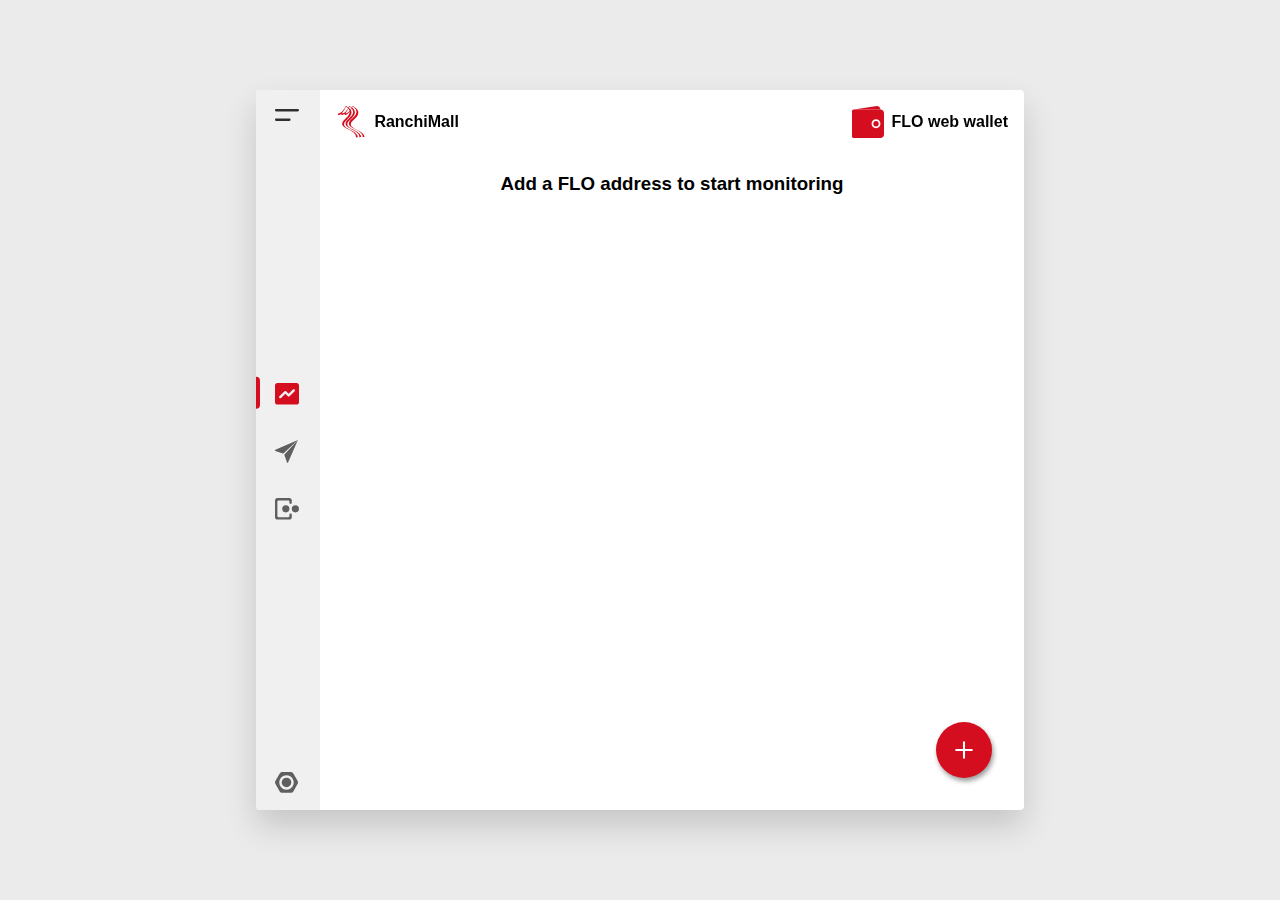
==== commit 536afb59: "Update FLO_webWallet_mainnet.html" ====
--- a/FLO_webWallet_mainnet.html
+++ b/FLO_webWallet_mainnet.html
@@ -1,5366 +1,7484 @@
-<!DOCTYPE html>
-<html>
-<head>
-<title>FLO webWallet</title>
-
-<style>
-body {
-  position:relative;
-  font-family: 'Titillium Web', sans-serif;
-  font-weight: 300;
-  font-size: 1.05em;
-  margin: 40px;
-  text-align:justify;
-
-}
-
-
-table {
-  border-collapse: collapse;
-
-}
-
-table, tr, th, td {
-    border: 1px solid #e3e3e3;
-}
-
-button {
-  background-color: #4CAF50; /* Green */
-  border: none;
-  color: white;
-  padding: 15px 32px;
-  text-align: center;
-  text-decoration: none;
-  display: inline-block;
-  font-size: 16px;
-  margin: 4px 2px;
-  border-radius: 8px;
-  cursor: pointer;
-  -webkit-transition-duration: 0.4s; /* Safari */
-  transition-duration: 0.4s;
-}
-
-.activeButton {
-  color: black;
-}
-
-button:hover {
-  box-shadow: 0 12px 16px 0 rgba(0,0,0,0.24),0 17px 50px 0 rgba(0,0,0,0.19);
-}
-
-.firstColumn {
-position: absolute;;
-left:200px;
-
-}
-
-.secondColumn {
-position: absolute;
-left:450px;
-top:194px;
-}
-
-.dispBalTable {
- border: 1px solid #ffffff;
-}
-
-</style>
-</head>
-<body>
-<script>
-        const mainnet = `https://livenet.flocha.in`;
-        const testnet = `https://testnet.flocha.in`;
-
-        let server = mainnet;
-        window["loadwait"] = false;
-        window["refreshwait"] = false;
-
-    const fee = 0.0005;
-</script>
-    <h1>FLO</h1>
-  <button id="getDataBtn" onclick="showSection(this,getDataMode);">Monitor FLO Data</button>
-  <button id="sendDataBtn" onclick="showSection(this,sendDataMode);">Send FLO Data</button>
-  <button id="addrGenBtn" onclick="showSection(this,addrGenMode);">Address Generator</button>
-
-  <script>
-
-   var mainButtonList = [];mainButtonList.push(document.getElementById("getDataBtn"));
-   document.getElementById("getDataBtn").classList.add('activeButton');
-
-   function   showSection(that,callback) {
-
-      if (!(mainButtonList.length == 0 )) {
-        var x = mainButtonList.pop();
-        x.classList.remove('activeButton');
-                                      }
-        that.classList.add('activeButton');
-        mainButtonList.push(that)
-        callback();
-    }
-
-  </script>
-
-  <br/>
-  <div id="addrGen">
-
-    <h2>Address Generator</h2>
-
-    <button id="GenNewAddrBtn" onclick="GenNewAddr();">Generate New Address</button>
-    <button id="RecoverAddrBtn" onclick="RecoverAddr();">Recover FLO Address</button><br/><br/>
-    <table id="addrDisp"><tr><td><b>FLO Address</b></td><td><b>Secret (or) Private Key</b></td></tr></table>
-
-  </div>
-
-  <div id="sendData">
-    <h2>Send FLO Data</h2>
-    <label for="getBal_addr">Enter sender address : </label>
-    <input type="text" id="getBal_addr" class="firstColumn">
-    <button class="secondColumn" id="getBal_btn">Get Sender Balance</button>
-    <div id="dispBal"></div>
-    Enter receiver Address : <input type="text" id="sendReceiver" class="firstColumn">
-    <br/>Enter amount : <input type="number" id="sendAmt" class="firstColumn">
-    <h3>Enter the FLO Data</h3>
-    <textarea rows="15" cols="70" id="flotextdata"></textarea><br/>
-    <button id="sendBtn" onclick="sendTransaction()" disabled>Send</button>
-  </div>
-
-  <div id="getData">
-    <h2>Monitor FLO Data</h2>
-    Enter Address : <input type="text" id="getAddr"><br/>
-    <button id="getData" onclick="monitorData()">Monitor Data</button><br/>
-    <button id="clearLocalData" onclick="clearLocalData()">Clear Local Data</button>
-    <div id="dispMsg"><h3>Received FLO Data : </h3><br/></div>
-
-  </div>
-
-
-
-  <script>
-
-
-  getDataMode(); //default start
-startup();
-function startup(){
-  var idb = indexedDB.open("FLO_webWallet");
-  new Promise(function(resolve,reject){
-    idb.onerror = function(event) {
-      //console.log("Error in opening IndexedDB!");
-      reject(Error("Error in opening IndexedDB!"));
-    };
-    idb.onupgradeneeded = function(event) {
-        var objectStore = event.target.result.createObjectStore('Label');
-      };
-    idb.onsuccess = function(event) {
-        var db = event.target.result;
-        var obslabel = db.transaction('Label', "readwrite").objectStore('Label');
-        var val = obslabel.getAllKeys();
-      //  console.log(val.result);
-       val.onsuccess = function(event){
-            resolve(event.target.result);
-        }
-    }
-  }).then(res => {
-    var input = document.getElementById("getAddr");
-    input.value = res.join(',');
-    monitorData();
-    input.value = "";
-  }).catch(error => {
-    console.log(error.message);
-  });
-
-}
-  function clearLocalData()
-  {
-    document.getElementById("dispMsg").innerHTML = '<h3>Received FLO Data : </h3><br/>';
-    var DBDeleteRequest = window.indexedDB.deleteDatabase("FLO_webWallet");
-    DBDeleteRequest.onsuccess = function(event) {
-      console.log("Database deleted successfully");
-      alert("Successfully Cleared Local Data!");
-    };
-  }
-
-  function addrGenMode(){
-    document.getElementById("addrGenBtn").disabled = true;
-    document.getElementById("sendDataBtn").disabled = false;
-    document.getElementById("getDataBtn").disabled = false;
-    document.getElementById("addrGen").style.display = 'block';
-    document.getElementById("sendData").style.display = 'none';
-    document.getElementById("getData").style.display = 'none';
-  }
-
-  function sendDataMode(){
-    document.getElementById("addrGenBtn").disabled = false;
-    document.getElementById("sendDataBtn").disabled = true;
-    document.getElementById("getDataBtn").disabled = false;
-    document.getElementById("addrGen").style.display = 'none';
-    document.getElementById("sendData").style.display = 'block';
-    document.getElementById("getData").style.display = 'none';
-  }
-
-  function getDataMode(){
-    document.getElementById("addrGenBtn").disabled = false;
-    document.getElementById("sendDataBtn").disabled = false;
-    document.getElementById("getDataBtn").disabled = true;
-    document.getElementById("addrGen").style.display = 'none';
-    document.getElementById("sendData").style.display = 'none';
-    document.getElementById("getData").style.display = 'block';
-  }
-  </script>
-
-<script type="text/javascript">
-/*!
-* Crypto-JS v2.5.4  Crypto.js
-* http://code.google.com/p/crypto-js/
-* Copyright (c) 2009-2013, Jeff Mott. All rights reserved.
-* http://code.google.com/p/crypto-js/wiki/License
-*/
-if (typeof Crypto == "undefined" || !Crypto.util) {
-  (function () {
-
-    var base64map = "ABCDEFGHIJKLMNOPQRSTUVWXYZabcdefghijklmnopqrstuvwxyz0123456789+/";
-
-    // Global Crypto object
-    var Crypto = window.Crypto = {};
-
-    // Crypto utilities
-    var util = Crypto.util = {
-
-      // Bit-wise rotate left
-      rotl: function (n, b) {
-        return (n << b) | (n >>> (32 - b));
-      },
-
-      // Bit-wise rotate right
-      rotr: function (n, b) {
-        return (n << (32 - b)) | (n >>> b);
-      },
-
-      // Swap big-endian to little-endian and vice versa
-      endian: function (n) {
-
-        // If number given, swap endian
-        if (n.constructor == Number) {
-          return util.rotl(n, 8) & 0x00FF00FF |
-          util.rotl(n, 24) & 0xFF00FF00;
-        }
-
-        // Else, assume array and swap all items
-        for (var i = 0; i < n.length; i++)
-          n[i] = util.endian(n[i]);
-        return n;
-
-      },
-
-      // Generate an array of any length of random bytes
-      randomBytes: function (n) {
-        for (var bytes = []; n > 0; n--)
-          bytes.push(Math.floor(Math.random() * 256));
-        return bytes;
-      },
-
-      // Convert a byte array to big-endian 32-bit words
-      bytesToWords: function (bytes) {
-        for (var words = [], i = 0, b = 0; i < bytes.length; i++, b += 8)
-          words[b >>> 5] |= (bytes[i] & 0xFF) << (24 - b % 32);
-        return words;
-      },
-
-      // Convert big-endian 32-bit words to a byte array
-      wordsToBytes: function (words) {
-        for (var bytes = [], b = 0; b < words.length * 32; b += 8)
-          bytes.push((words[b >>> 5] >>> (24 - b % 32)) & 0xFF);
-        return bytes;
-      },
-
-      // Convert a byte array to a hex string
-      bytesToHex: function (bytes) {
-        for (var hex = [], i = 0; i < bytes.length; i++) {
-          hex.push((bytes[i] >>> 4).toString(16));
-          hex.push((bytes[i] & 0xF).toString(16));
-        }
-        return hex.join("");
-      },
-
-      // Convert a hex string to a byte array
-      hexToBytes: function (hex) {
-        for (var bytes = [], c = 0; c < hex.length; c += 2)
-          bytes.push(parseInt(hex.substr(c, 2), 16));
-        return bytes;
-      },
-
-      // Convert a byte array to a base-64 string
-      bytesToBase64: function (bytes) {
-        for (var base64 = [], i = 0; i < bytes.length; i += 3) {
-          var triplet = (bytes[i] << 16) | (bytes[i + 1] << 8) | bytes[i + 2];
-          for (var j = 0; j < 4; j++) {
-            if (i * 8 + j * 6 <= bytes.length * 8)
-              base64.push(base64map.charAt((triplet >>> 6 * (3 - j)) & 0x3F));
-            else base64.push("=");
-          }
-        }
-
-        return base64.join("");
-      },
-
-      // Convert a base-64 string to a byte array
-      base64ToBytes: function (base64) {
-        // Remove non-base-64 characters
-        base64 = base64.replace(/[^A-Z0-9+\/]/ig, "");
-
-        for (var bytes = [], i = 0, imod4 = 0; i < base64.length; imod4 = ++i % 4) {
-          if (imod4 == 0) continue;
-          bytes.push(((base64map.indexOf(base64.charAt(i - 1)) & (Math.pow(2, -2 * imod4 + 8) - 1)) << (imod4 * 2)) |
-              (base64map.indexOf(base64.charAt(i)) >>> (6 - imod4 * 2)));
-        }
-
-        return bytes;
-      }
-
-    };
-
-    // Crypto character encodings
-    var charenc = Crypto.charenc = {};
-
-    // UTF-8 encoding
-    var UTF8 = charenc.UTF8 = {
-
-      // Convert a string to a byte array
-      stringToBytes: function (str) {
-        return Binary.stringToBytes(unescape(encodeURIComponent(str)));
-      },
-
-      // Convert a byte array to a string
-      bytesToString: function (bytes) {
-        return decodeURIComponent(escape(Binary.bytesToString(bytes)));
-      }
-
-    };
-
-    // Binary encoding
-    var Binary = charenc.Binary = {
-
-      // Convert a string to a byte array
-      stringToBytes: function (str) {
-        for (var bytes = [], i = 0; i < str.length; i++)
-          bytes.push(str.charCodeAt(i) & 0xFF);
-        return bytes;
-      },
-
-      // Convert a byte array to a string
-      bytesToString: function (bytes) {
-        for (var str = [], i = 0; i < bytes.length; i++)
-          str.push(String.fromCharCode(bytes[i]));
-        return str.join("");
-      }
-
-    };
-
-  })();
-}
-  </script>
-
-
-   <!-- SHA1 -->
-    <script type="text/javascript">
-
-        //Adding SHA1 to fix basic PKBDF2
-        /*
-         * Crypto-JS v2.5.4
-         * http://code.google.com/p/crypto-js/
-         * (c) 2009-2012 by Jeff Mott. All rights reserved.
-         * http://code.google.com/p/crypto-js/wiki/License
-         */
-        (function () {
-
-            // Shortcuts
-            var C = Crypto,
-                util = C.util,
-                charenc = C.charenc,
-                UTF8 = charenc.UTF8,
-                Binary = charenc.Binary;
-
-            // Public API
-            var SHA1 = C.SHA1 = function (message, options) {
-                var digestbytes = util.wordsToBytes(SHA1._sha1(message));
-                return options && options.asBytes ? digestbytes :
-                    options && options.asString ? Binary.bytesToString(digestbytes) :
-                    util.bytesToHex(digestbytes);
-            };
-
-            // The core
-            SHA1._sha1 = function (message) {
-
-                // Convert to byte array
-                if (message.constructor == String) message = UTF8.stringToBytes(message);
-                /* else, assume byte array already */
-
-                var m = util.bytesToWords(message),
-                    l = message.length * 8,
-                    w = [],
-                    H0 = 1732584193,
-                    H1 = -271733879,
-                    H2 = -1732584194,
-                    H3 = 271733878,
-                    H4 = -1009589776;
-
-                // Padding
-                m[l >> 5] |= 0x80 << (24 - l % 32);
-                m[((l + 64 >>> 9) << 4) + 15] = l;
-
-                for (var i = 0; i < m.length; i += 16) {
-
-                    var a = H0,
-                        b = H1,
-                        c = H2,
-                        d = H3,
-                        e = H4;
-
-                    for (var j = 0; j < 80; j++) {
-
-                        if (j < 16) w[j] = m[i + j];
-                        else {
-                            var n = w[j - 3] ^ w[j - 8] ^ w[j - 14] ^ w[j - 16];
-                            w[j] = (n << 1) | (n >>> 31);
-                        }
-
-                        var t = ((H0 << 5) | (H0 >>> 27)) + H4 + (w[j] >>> 0) + (
-                            j < 20 ? (H1 & H2 | ~H1 & H3) + 1518500249 :
-                            j < 40 ? (H1 ^ H2 ^ H3) + 1859775393 :
-                            j < 60 ? (H1 & H2 | H1 & H3 | H2 & H3) - 1894007588 :
-                            (H1 ^ H2 ^ H3) - 899497514);
-
-                        H4 = H3;
-                        H3 = H2;
-                        H2 = (H1 << 30) | (H1 >>> 2);
-                        H1 = H0;
-                        H0 = t;
-
-                    }
-
-                    H0 += a;
-                    H1 += b;
-                    H2 += c;
-                    H3 += d;
-                    H4 += e;
-
-                }
-
-                return [H0, H1, H2, H3, H4];
-
-            };
-
-            // Package private blocksize
-            SHA1._blocksize = 16;
-
-            SHA1._digestsize = 20;
-
-        })();
-    </script>
-
-    <!-- HMAC -->
-    <script type="text/javascript">
-        //Added to make PKBDF2 work
-        /*
-         * Crypto-JS v2.5.4
-         * http://code.google.com/p/crypto-js/
-         * (c) 2009-2012 by Jeff Mott. All rights reserved.
-         * http://code.google.com/p/crypto-js/wiki/License
-         */
-        (function () {
-
-            // Shortcuts
-            var C = Crypto,
-                util = C.util,
-                charenc = C.charenc,
-                UTF8 = charenc.UTF8,
-                Binary = charenc.Binary;
-
-            C.HMAC = function (hasher, message, key, options) {
-
-                // Convert to byte arrays
-                if (message.constructor == String) message = UTF8.stringToBytes(message);
-                if (key.constructor == String) key = UTF8.stringToBytes(key);
-                /* else, assume byte arrays already */
-
-                // Allow arbitrary length keys
-                if (key.length > hasher._blocksize * 4)
-                    key = hasher(key, {
-                        asBytes: true
-                    });
-
-                // XOR keys with pad constants
-                var okey = key.slice(0),
-                    ikey = key.slice(0);
-                for (var i = 0; i < hasher._blocksize * 4; i++) {
-                    okey[i] ^= 0x5C;
-                    ikey[i] ^= 0x36;
-                }
-
-                var hmacbytes = hasher(okey.concat(hasher(ikey.concat(message), {
-                    asBytes: true
-                })), {
-                    asBytes: true
-                });
-
-                return options && options.asBytes ? hmacbytes :
-                    options && options.asString ? Binary.bytesToString(hmacbytes) :
-                    util.bytesToHex(hmacbytes);
-
-            };
-
-        })();
-    </script>
-
-
-    <script>
-        //crypto-sha256-hmac.js
-        /*
-         * Crypto-JS v2.5.4
-         * http://code.google.com/p/crypto-js/
-         * (c) 2009-2012 by Jeff Mott. All rights reserved.
-         * http://code.google.com/p/crypto-js/wiki/License
-         */
-
-        function ascii_to_hexa(str) {
-            var arr1 = [];
-            for (var n = 0, l = str.length; n < l; n++) {
-                var hex = Number(str.charCodeAt(n)).toString(16);
-                arr1.push(hex);
-            }
-            return arr1.join('');
-        }
-
-
-        (typeof Crypto == "undefined" || !Crypto.util) && function () {
-            var d = window.Crypto = {},
-                k = d.util = {
-                    rotl: function (b, a) {
-                        return b << a | b >>> 32 - a
-                    },
-                    rotr: function (b, a) {
-                        return b << 32 - a | b >>> a
-                    },
-                    endian: function (b) {
-                        if (b.constructor == Number) return k.rotl(b, 8) & 16711935 | k.rotl(b, 24) & 4278255360;
-                        for (var a = 0; a < b.length; a++) b[a] = k.endian(b[a]);
-                        return b
-                    },
-                    randomBytes: function (b) {
-                        for (var a = []; b > 0; b--) a.push(Math.floor(Math.random() * 256));
-                        return a
-                    },
-                    bytesToWords: function (b) {
-                        for (var a = [], c = 0, e = 0; c < b.length; c++, e += 8) a[e >>> 5] |= (b[c] & 255) <<
-                            24 - e % 32;
-                        return a
-                    },
-                    wordsToBytes: function (b) {
-                        for (var a = [], c = 0; c < b.length * 32; c += 8) a.push(b[c >>> 5] >>> 24 - c % 32 & 255);
-                        return a
-                    },
-                    bytesToHex: function (b) {
-                        for (var a = [], c = 0; c < b.length; c++) a.push((b[c] >>> 4).toString(16)), a.push((b[c] &
-                            15).toString(16));
-                        return a.join("")
-                    },
-                    hexToBytes: function (b) {
-                        for (var a = [], c = 0; c < b.length; c += 2) a.push(parseInt(b.substr(c, 2), 16));
-                        return a
-                    },
-                    bytesToBase64: function (b) {
-                        for (var a = [], c = 0; c < b.length; c += 3)
-                            for (var e = b[c] << 16 | b[c + 1] << 8 | b[c + 2], p = 0; p < 4; p++) c * 8 + p * 6 <=
-                                b.length * 8 ? a.push(
-                                    "ABCDEFGHIJKLMNOPQRSTUVWXYZabcdefghijklmnopqrstuvwxyz0123456789+/".charAt(e >>>
-                                        6 * (3 - p) & 63)) : a.push("=");
-                        return a.join("")
-                    },
-                    base64ToBytes: function (b) {
-                        for (var b = b.replace(/[^A-Z0-9+\/]/ig, ""), a = [], c = 0, e = 0; c < b.length; e = ++c %
-                            4) e != 0 && a.push(("ABCDEFGHIJKLMNOPQRSTUVWXYZabcdefghijklmnopqrstuvwxyz0123456789+/"
-                                .indexOf(b.charAt(c - 1)) & Math.pow(2, -2 * e + 8) - 1) << e * 2 |
-                            "ABCDEFGHIJKLMNOPQRSTUVWXYZabcdefghijklmnopqrstuvwxyz0123456789+/".indexOf(b.charAt(
-                                c)) >>> 6 - e * 2);
-                        return a
-                    }
-                },
-                d = d.charenc = {};
-            d.UTF8 = {
-                stringToBytes: function (b) {
-                    return g.stringToBytes(unescape(encodeURIComponent(b)))
-                },
-                bytesToString: function (b) {
-                    return decodeURIComponent(escape(g.bytesToString(b)))
-                }
-            };
-            var g = d.Binary = {
-                stringToBytes: function (b) {
-                    for (var a = [], c = 0; c < b.length; c++) a.push(b.charCodeAt(c) & 255);
-                    return a
-                },
-                bytesToString: function (b) {
-                    for (var a = [], c = 0; c < b.length; c++) a.push(String.fromCharCode(b[c]));
-                    return a.join("")
-                }
-            }
-        }();
-        (function () {
-            var d = Crypto,
-                k = d.util,
-                g = d.charenc,
-                b = g.UTF8,
-                a = g.Binary,
-                c = [1116352408, 1899447441, 3049323471, 3921009573, 961987163, 1508970993, 2453635748, 2870763221,
-                    3624381080, 310598401, 607225278, 1426881987, 1925078388, 2162078206, 2614888103, 3248222580,
-                    3835390401, 4022224774, 264347078, 604807628, 770255983, 1249150122, 1555081692, 1996064986,
-                    2554220882, 2821834349, 2952996808, 3210313671, 3336571891, 3584528711, 113926993, 338241895,
-                    666307205, 773529912, 1294757372, 1396182291, 1695183700, 1986661051, 2177026350, 2456956037,
-                    2730485921,
-                    2820302411, 3259730800, 3345764771, 3516065817, 3600352804, 4094571909, 275423344, 430227734,
-                    506948616, 659060556, 883997877, 958139571, 1322822218, 1537002063, 1747873779, 1955562222,
-                    2024104815, 2227730452, 2361852424, 2428436474, 2756734187, 3204031479, 3329325298
-                ],
-                e = d.SHA256 = function (b, c) {
-                    var f = k.wordsToBytes(e._sha256(b));
-                    return c && c.asBytes ? f : c && c.asString ? a.bytesToString(f) : k.bytesToHex(f)
-                };
-            e._sha256 = function (a) {
-                a.constructor == String && (a = b.stringToBytes(a));
-                var e = k.bytesToWords(a),
-                    f = a.length * 8,
-                    a = [1779033703, 3144134277,
-                        1013904242, 2773480762, 1359893119, 2600822924, 528734635, 1541459225
-                    ],
-                    d = [],
-                    g, m, r, i, n, o, s, t, h, l, j;
-                e[f >> 5] |= 128 << 24 - f % 32;
-                e[(f + 64 >> 9 << 4) + 15] = f;
-                for (t = 0; t < e.length; t += 16) {
-                    f = a[0];
-                    g = a[1];
-                    m = a[2];
-                    r = a[3];
-                    i = a[4];
-                    n = a[5];
-                    o = a[6];
-                    s = a[7];
-                    for (h = 0; h < 64; h++) {
-                        h < 16 ? d[h] = e[h + t] : (l = d[h - 15], j = d[h - 2], d[h] = ((l << 25 | l >>> 7) ^
-                            (l << 14 | l >>> 18) ^ l >>> 3) + (d[h - 7] >>> 0) + ((j << 15 | j >>> 17) ^
-                            (j << 13 | j >>> 19) ^ j >>> 10) + (d[h - 16] >>> 0));
-                        j = f & g ^ f & m ^ g & m;
-                        var u = (f << 30 | f >>> 2) ^ (f << 19 | f >>> 13) ^ (f << 10 | f >>> 22);
-                        l = (s >>> 0) + ((i << 26 | i >>> 6) ^ (i << 21 | i >>> 11) ^ (i << 7 | i >>> 25)) +
-                            (i & n ^ ~i & o) + c[h] + (d[h] >>> 0);
-                        j = u + j;
-                        s = o;
-                        o = n;
-                        n = i;
-                        i = r + l >>> 0;
-                        r = m;
-                        m = g;
-                        g = f;
-                        f = l + j >>> 0
-                    }
-                    a[0] += f;
-                    a[1] += g;
-                    a[2] += m;
-                    a[3] += r;
-                    a[4] += i;
-                    a[5] += n;
-                    a[6] += o;
-                    a[7] += s
-                }
-                return a
-            };
-            e._blocksize = 16;
-            e._digestsize = 32
-        })();
-        (function () {
-            var d = Crypto,
-                k = d.util,
-                g = d.charenc,
-                b = g.UTF8,
-                a = g.Binary;
-            d.HMAC = function (c, e, d, g) {
-                e.constructor == String && (e = b.stringToBytes(e));
-                d.constructor == String && (d = b.stringToBytes(d));
-                d.length > c._blocksize * 4 && (d = c(d, {
-                    asBytes: !0
-                }));
-                for (var f = d.slice(0), d = d.slice(0), q = 0; q < c._blocksize * 4; q++) f[q] ^= 92, d[q] ^=
-                    54;
-                c = c(f.concat(c(d.concat(e), {
-                    asBytes: !0
-                })), {
-                    asBytes: !0
-                });
-                return g && g.asBytes ? c : g && g.asString ? a.bytesToString(c) : k.bytesToHex(c)
-            }
-        })();
-
-</script>
-
-<script type="text/javascript">
-/*!
-* Random number generator with ArcFour PRNG
-*
-* NOTE: For best results, put code like
-* <body onclick='SecureRandom.seedTime();' onkeypress='SecureRandom.seedTime();'>
-* in your main HTML document.
-*
-* Copyright Tom Wu, bitaddress.org  BSD License.
-* http://www-cs-students.stanford.edu/~tjw/jsbn/LICENSE
-*/
-(function () {
-
-  // Constructor function of Global SecureRandom object
-  var sr = window.SecureRandom = function () { };
-
-  // Properties
-  sr.state;
-  sr.pool;
-  sr.pptr;
-  sr.poolCopyOnInit;
-
-  // Pool size must be a multiple of 4 and greater than 32.
-  // An array of bytes the size of the pool will be passed to init()
-  sr.poolSize = 256;
-
-  // --- object methods ---
-
-  // public method
-  // ba: byte array
-  sr.prototype.nextBytes = function (ba) {
-    var i;
-    if (window.crypto && window.crypto.getRandomValues && window.Uint8Array) {
-      try {
-        var rvBytes = new Uint8Array(ba.length);
-        window.crypto.getRandomValues(rvBytes);
-        for (i = 0; i < ba.length; ++i)
-          ba[i] = sr.getByte() ^ rvBytes[i];
-        return;
-      } catch (e) {
-        alert(e);
-      }
-    }
-    for (i = 0; i < ba.length; ++i) ba[i] = sr.getByte();
-  };
-
-
-  // --- static methods ---
-
-  // Mix in the current time (w/milliseconds) into the pool
-  // NOTE: this method should be called from body click/keypress event handlers to increase entropy
-  sr.seedTime = function () {
-    sr.seedInt(new Date().getTime());
-  }
-
-  sr.getByte = function () {
-    if (sr.state == null) {
-      sr.seedTime();
-      sr.state = sr.ArcFour(); // Plug in your RNG constructor here
-      sr.state.init(sr.pool);
-      sr.poolCopyOnInit = [];
-      for (sr.pptr = 0; sr.pptr < sr.pool.length; ++sr.pptr)
-        sr.poolCopyOnInit[sr.pptr] = sr.pool[sr.pptr];
-      sr.pptr = 0;
-    }
-    // TODO: allow reseeding after first request
-    return sr.state.next();
-  }
-
-  // Mix in a 32-bit integer into the pool
-  sr.seedInt = function (x) {
-    sr.seedInt8(x);
-    sr.seedInt8((x >> 8));
-    sr.seedInt8((x >> 16));
-    sr.seedInt8((x >> 24));
-  }
-
-  // Mix in a 16-bit integer into the pool
-  sr.seedInt16 = function (x) {
-    sr.seedInt8(x);
-    sr.seedInt8((x >> 8));
-  }
-
-  // Mix in a 8-bit integer into the pool
-  sr.seedInt8 = function (x) {
-    sr.pool[sr.pptr++] ^= x & 255;
-    if (sr.pptr >= sr.poolSize) sr.pptr -= sr.poolSize;
-  }
-
-  // Arcfour is a PRNG
-  sr.ArcFour = function () {
-    function Arcfour() {
-      this.i = 0;
-      this.j = 0;
-      this.S = new Array();
-    }
-
-    // Initialize arcfour context from key, an array of ints, each from [0..255]
-    function ARC4init(key) {
-      var i, j, t;
-      for (i = 0; i < 256; ++i)
-        this.S[i] = i;
-      j = 0;
-      for (i = 0; i < 256; ++i) {
-        j = (j + this.S[i] + key[i % key.length]) & 255;
-        t = this.S[i];
-        this.S[i] = this.S[j];
-        this.S[j] = t;
-      }
-      this.i = 0;
-      this.j = 0;
-    }
-
-    function ARC4next() {
-      var t;
-      this.i = (this.i + 1) & 255;
-      this.j = (this.j + this.S[this.i]) & 255;
-      t = this.S[this.i];
-      this.S[this.i] = this.S[this.j];
-      this.S[this.j] = t;
-      return this.S[(t + this.S[this.i]) & 255];
-    }
-
-    Arcfour.prototype.init = ARC4init;
-    Arcfour.prototype.next = ARC4next;
-
-    return new Arcfour();
-  };
-
-
-  // Initialize the pool with junk if needed.
-  if (sr.pool == null) {
-    sr.pool = new Array();
-    sr.pptr = 0;
-    var t;
-    if (window.crypto && window.crypto.getRandomValues && window.Uint8Array) {
-      try {
-        // Use webcrypto if available
-        var ua = new Uint8Array(sr.poolSize);
-        window.crypto.getRandomValues(ua);
-        for (t = 0; t < sr.poolSize; ++t)
-          sr.pool[sr.pptr++] = ua[t];
-      } catch (e) { alert(e); }
-    }
-    while (sr.pptr < sr.poolSize) {  // extract some randomness from Math.random()
-      t = Math.floor(65536 * Math.random());
-      sr.pool[sr.pptr++] = t >>> 8;
-      sr.pool[sr.pptr++] = t & 255;
-    }
-    sr.pptr = Math.floor(sr.poolSize * Math.random());
-    sr.seedTime();
-    // entropy
-    var entropyStr = "";
-    // screen size and color depth: ~4.8 to ~5.4 bits
-    entropyStr += (window.screen.height * window.screen.width * window.screen.colorDepth);
-    entropyStr += (window.screen.availHeight * window.screen.availWidth * window.screen.pixelDepth);
-    // time zone offset: ~4 bits
-    var dateObj = new Date();
-    var timeZoneOffset = dateObj.getTimezoneOffset();
-    entropyStr += timeZoneOffset;
-    // user agent: ~8.3 to ~11.6 bits
-    entropyStr += navigator.userAgent;
-    // browser plugin details: ~16.2 to ~21.8 bits
-    var pluginsStr = "";
-    for (var i = 0; i < navigator.plugins.length; i++) {
-      pluginsStr += navigator.plugins[i].name + " " + navigator.plugins[i].filename + " " + navigator.plugins[i].description + " " + navigator.plugins[i].version + ", ";
-    }
-    var mimeTypesStr = "";
-    for (var i = 0; i < navigator.mimeTypes.length; i++) {
-      mimeTypesStr += navigator.mimeTypes[i].description + " " + navigator.mimeTypes[i].type + " " + navigator.mimeTypes[i].suffixes + ", ";
-    }
-    entropyStr += pluginsStr + mimeTypesStr;
-    // cookies and storage: 1 bit
-    entropyStr += navigator.cookieEnabled + typeof (sessionStorage) + typeof (localStorage);
-    // language: ~7 bit
-    entropyStr += navigator.language;
-    // history: ~2 bit
-    entropyStr += window.history.length;
-    // location
-    entropyStr += window.location;
-
-    var entropyBytes = Crypto.SHA256(entropyStr, { asBytes: true });
-    for (var i = 0 ; i < entropyBytes.length ; i++) {
-      sr.seedInt8(entropyBytes[i]);
-    }
-  }
-})();
-  </script>
-
-
-<script>
-        //ripemd160.js
-        /*
-        CryptoJS v3.1.2
-        code.google.com/p/crypto-js
-        (c) 2009-2013 by Jeff Mott. All rights reserved.
-        code.google.com/p/crypto-js/wiki/License
-        */
-        /** @preserve
-        (c) 2012 by Cédric Mesnil. All rights reserved.
-        Redistribution and use in source and binary forms, with or without modification, are permitted provided that the following conditions are met:
-            - Redistributions of source code must retain the above copyright notice, this list of conditions and the following disclaimer.
-            - Redistributions in binary form must reproduce the above copyright notice, this list of conditions and the following disclaimer in the documentation and/or other materials provided with the distribution.
-        THIS SOFTWARE IS PROVIDED BY THE COPYRIGHT HOLDERS AND CONTRIBUTORS "AS IS" AND ANY EXPRESS OR IMPLIED WARRANTIES, INCLUDING, BUT NOT LIMITED TO, THE IMPLIED WARRANTIES OF MERCHANTABILITY AND FITNESS FOR A PARTICULAR PURPOSE ARE DISCLAIMED. IN NO EVENT SHALL THE COPYRIGHT HOLDER OR CONTRIBUTORS BE LIABLE FOR ANY DIRECT, INDIRECT, INCIDENTAL, SPECIAL, EXEMPLARY, OR CONSEQUENTIAL DAMAGES (INCLUDING, BUT NOT LIMITED TO, PROCUREMENT OF SUBSTITUTE GOODS OR SERVICES; LOSS OF USE, DATA, OR PROFITS; OR BUSINESS INTERRUPTION) HOWEVER CAUSED AND ON ANY THEORY OF LIABILITY, WHETHER IN CONTRACT, STRICT LIABILITY, OR TORT (INCLUDING NEGLIGENCE OR OTHERWISE) ARISING IN ANY WAY OUT OF THE USE OF THIS SOFTWARE, EVEN IF ADVISED OF THE POSSIBILITY OF SUCH DAMAGE.
-        */
-
-        // Constants table
-        var zl = [
-            0, 1, 2, 3, 4, 5, 6, 7, 8, 9, 10, 11, 12, 13, 14, 15,
-            7, 4, 13, 1, 10, 6, 15, 3, 12, 0, 9, 5, 2, 14, 11, 8,
-            3, 10, 14, 4, 9, 15, 8, 1, 2, 7, 0, 6, 13, 11, 5, 12,
-            1, 9, 11, 10, 0, 8, 12, 4, 13, 3, 7, 15, 14, 5, 6, 2,
-            4, 0, 5, 9, 7, 12, 2, 10, 14, 1, 3, 8, 11, 6, 15, 13
-        ];
-        var zr = [
-            5, 14, 7, 0, 9, 2, 11, 4, 13, 6, 15, 8, 1, 10, 3, 12,
-            6, 11, 3, 7, 0, 13, 5, 10, 14, 15, 8, 12, 4, 9, 1, 2,
-            15, 5, 1, 3, 7, 14, 6, 9, 11, 8, 12, 2, 10, 0, 4, 13,
-            8, 6, 4, 1, 3, 11, 15, 0, 5, 12, 2, 13, 9, 7, 10, 14,
-            12, 15, 10, 4, 1, 5, 8, 7, 6, 2, 13, 14, 0, 3, 9, 11
-        ];
-        var sl = [
-            11, 14, 15, 12, 5, 8, 7, 9, 11, 13, 14, 15, 6, 7, 9, 8,
-            7, 6, 8, 13, 11, 9, 7, 15, 7, 12, 15, 9, 11, 7, 13, 12,
-            11, 13, 6, 7, 14, 9, 13, 15, 14, 8, 13, 6, 5, 12, 7, 5,
-            11, 12, 14, 15, 14, 15, 9, 8, 9, 14, 5, 6, 8, 6, 5, 12,
-            9, 15, 5, 11, 6, 8, 13, 12, 5, 12, 13, 14, 11, 8, 5, 6
-        ];
-        var sr = [
-            8, 9, 9, 11, 13, 15, 15, 5, 7, 7, 8, 11, 14, 14, 12, 6,
-            9, 13, 15, 7, 12, 8, 9, 11, 7, 7, 12, 7, 6, 15, 13, 11,
-            9, 7, 15, 11, 8, 6, 6, 14, 12, 13, 5, 14, 13, 13, 7, 5,
-            15, 5, 8, 11, 14, 14, 6, 14, 6, 9, 12, 9, 12, 5, 15, 8,
-            8, 5, 12, 9, 12, 5, 14, 6, 8, 13, 6, 5, 15, 13, 11, 11
-        ];
-
-        var hl = [0x00000000, 0x5A827999, 0x6ED9EBA1, 0x8F1BBCDC, 0xA953FD4E];
-        var hr = [0x50A28BE6, 0x5C4DD124, 0x6D703EF3, 0x7A6D76E9, 0x00000000];
-
-        var bytesToWords = function (bytes) {
-            var words = [];
-            for (var i = 0, b = 0; i < bytes.length; i++, b += 8) {
-                words[b >>> 5] |= bytes[i] << (24 - b % 32);
-            }
-            return words;
-        };
-
-        var wordsToBytes = function (words) {
-            var bytes = [];
-            for (var b = 0; b < words.length * 32; b += 8) {
-                bytes.push((words[b >>> 5] >>> (24 - b % 32)) & 0xFF);
-            }
-            return bytes;
-        };
-
-        var processBlock = function (H, M, offset) {
-
-            // Swap endian
-            for (var i = 0; i < 16; i++) {
-                var offset_i = offset + i;
-                var M_offset_i = M[offset_i];
-
-                // Swap
-                M[offset_i] = (
-                    (((M_offset_i << 8) | (M_offset_i >>> 24)) & 0x00ff00ff) |
-                    (((M_offset_i << 24) | (M_offset_i >>> 8)) & 0xff00ff00)
-                );
-            }
-
-            // Working variables
-            var al, bl, cl, dl, el;
-            var ar, br, cr, dr, er;
-
-            ar = al = H[0];
-            br = bl = H[1];
-            cr = cl = H[2];
-            dr = dl = H[3];
-            er = el = H[4];
-            // Computation
-            var t;
-            for (var i = 0; i < 80; i += 1) {
-                t = (al + M[offset + zl[i]]) | 0;
-                if (i < 16) {
-                    t += f1(bl, cl, dl) + hl[0];
-                } else if (i < 32) {
-                    t += f2(bl, cl, dl) + hl[1];
-                } else if (i < 48) {
-                    t += f3(bl, cl, dl) + hl[2];
-                } else if (i < 64) {
-                    t += f4(bl, cl, dl) + hl[3];
-                } else { // if (i<80) {
-                    t += f5(bl, cl, dl) + hl[4];
-                }
-                t = t | 0;
-                t = rotl(t, sl[i]);
-                t = (t + el) | 0;
-                al = el;
-                el = dl;
-                dl = rotl(cl, 10);
-                cl = bl;
-                bl = t;
-
-                t = (ar + M[offset + zr[i]]) | 0;
-                if (i < 16) {
-                    t += f5(br, cr, dr) + hr[0];
-                } else if (i < 32) {
-                    t += f4(br, cr, dr) + hr[1];
-                } else if (i < 48) {
-                    t += f3(br, cr, dr) + hr[2];
-                } else if (i < 64) {
-                    t += f2(br, cr, dr) + hr[3];
-                } else { // if (i<80) {
-                    t += f1(br, cr, dr) + hr[4];
-                }
-                t = t | 0;
-                t = rotl(t, sr[i]);
-                t = (t + er) | 0;
-                ar = er;
-                er = dr;
-                dr = rotl(cr, 10);
-                cr = br;
-                br = t;
-            }
-            // Intermediate hash value
-            t = (H[1] + cl + dr) | 0;
-            H[1] = (H[2] + dl + er) | 0;
-            H[2] = (H[3] + el + ar) | 0;
-            H[3] = (H[4] + al + br) | 0;
-            H[4] = (H[0] + bl + cr) | 0;
-            H[0] = t;
-        };
-
-        function f1(x, y, z) {
-            return ((x) ^ (y) ^ (z));
-        }
-
-        function f2(x, y, z) {
-            return (((x) & (y)) | ((~x) & (z)));
-        }
-
-        function f3(x, y, z) {
-            return (((x) | (~(y))) ^ (z));
-        }
-
-        function f4(x, y, z) {
-            return (((x) & (z)) | ((y) & (~(z))));
-        }
-
-        function f5(x, y, z) {
-            return ((x) ^ ((y) | (~(z))));
-        }
-
-        function rotl(x, n) {
-            return (x << n) | (x >>> (32 - n));
-        }
-
-        function ripemd160(message) {
-            var H = [0x67452301, 0xEFCDAB89, 0x98BADCFE, 0x10325476, 0xC3D2E1F0];
-
-            var m = bytesToWords(message);
-
-            var nBitsLeft = message.length * 8;
-            var nBitsTotal = message.length * 8;
-
-            // Add padding
-            m[nBitsLeft >>> 5] |= 0x80 << (24 - nBitsLeft % 32);
-            m[(((nBitsLeft + 64) >>> 9) << 4) + 14] = (
-                (((nBitsTotal << 8) | (nBitsTotal >>> 24)) & 0x00ff00ff) |
-                (((nBitsTotal << 24) | (nBitsTotal >>> 8)) & 0xff00ff00)
-            );
-
-            for (var i = 0; i < m.length; i += 16) {
-                processBlock(H, m, i);
-            }
-
-            // Swap endian
-            for (var i = 0; i < 5; i++) {
-                // Shortcut
-                var H_i = H[i];
-
-                // Swap
-                H[i] = (((H_i << 8) | (H_i >>> 24)) & 0x00ff00ff) |
-                    (((H_i << 24) | (H_i >>> 8)) & 0xff00ff00);
-            }
-
-            var digestbytes = wordsToBytes(H);
-            return digestbytes;
-        }
-
-
-
-
-
-
-        //jsbn.js
-        // Copyright (c) 2005  Tom Wu
-        // All Rights Reserved.
-        // See "LICENSE" for details.
-
-        // Basic JavaScript BN library - subset useful for RSA encryption.
-
-        // Bits per digit
-        var dbits;
-
-        // JavaScript engine analysis
-        var canary = 0xdeadbeefcafe;
-        var j_lm = ((canary & 0xffffff) == 0xefcafe);
-
-        // (public) Constructor
-        function BigInteger(a, b, c) {
-            if (!(this instanceof BigInteger)) {
-                return new BigInteger(a, b, c);
-            }
-
-            if (a != null) {
-                if ("number" == typeof a) this.fromNumber(a, b, c);
-                else if (b == null && "string" != typeof a) this.fromString(a, 256);
-                else this.fromString(a, b);
-            }
-        }
-
-        var proto = BigInteger.prototype;
-
-        // return new, unset BigInteger
-        function nbi() {
-            return new BigInteger(null);
-        }
-
-        // am: Compute w_j += (x*this_i), propagate carries,
-        // c is initial carry, returns final carry.
-        // c < 3*dvalue, x < 2*dvalue, this_i < dvalue
-        // We need to select the fastest one that works in this environment.
-
-        // am1: use a single mult and divide to get the high bits,
-        // max digit bits should be 26 because
-        // max internal value = 2*dvalue^2-2*dvalue (< 2^53)
-        function am1(i, x, w, j, c, n) {
-            while (--n >= 0) {
-                var v = x * this[i++] + w[j] + c;
-                c = Math.floor(v / 0x4000000);
-                w[j++] = v & 0x3ffffff;
-            }
-            return c;
-        }
-        // am2 avoids a big mult-and-extract completely.
-        // Max digit bits should be <= 30 because we do bitwise ops
-        // on values up to 2*hdvalue^2-hdvalue-1 (< 2^31)
-        function am2(i, x, w, j, c, n) {
-            var xl = x & 0x7fff,
-                xh = x >> 15;
-            while (--n >= 0) {
-                var l = this[i] & 0x7fff;
-                var h = this[i++] >> 15;
-                var m = xh * l + h * xl;
-                l = xl * l + ((m & 0x7fff) << 15) + w[j] + (c & 0x3fffffff);
-                c = (l >>> 30) + (m >>> 15) + xh * h + (c >>> 30);
-                w[j++] = l & 0x3fffffff;
-            }
-            return c;
-        }
-        // Alternately, set max digit bits to 28 since some
-        // browsers slow down when dealing with 32-bit numbers.
-        function am3(i, x, w, j, c, n) {
-            var xl = x & 0x3fff,
-                xh = x >> 14;
-            while (--n >= 0) {
-                var l = this[i] & 0x3fff;
-                var h = this[i++] >> 14;
-                var m = xh * l + h * xl;
-                l = xl * l + ((m & 0x3fff) << 14) + w[j] + c;
-                c = (l >> 28) + (m >> 14) + xh * h;
-                w[j++] = l & 0xfffffff;
-            }
-            return c;
-        }
-
-        // wtf?
-        BigInteger.prototype.am = am1;
-        dbits = 26;
-
-        /*
-        if(j_lm && (navigator.appName == "Microsoft Internet Explorer")) {
-          BigInteger.prototype.am = am2;
-          dbits = 30;
-        }
-        else if(j_lm && (navigator.appName != "Netscape")) {
-          BigInteger.prototype.am = am1;
-          dbits = 26;
-        }
-        else { // Mozilla/Netscape seems to prefer am3
-          BigInteger.prototype.am = am3;
-          dbits = 28;
-        }
-        */
-
-        BigInteger.prototype.DB = dbits;
-        BigInteger.prototype.DM = ((1 << dbits) - 1);
-        var DV = BigInteger.prototype.DV = (1 << dbits);
-
-        var BI_FP = 52;
-        BigInteger.prototype.FV = Math.pow(2, BI_FP);
-        BigInteger.prototype.F1 = BI_FP - dbits;
-        BigInteger.prototype.F2 = 2 * dbits - BI_FP;
-
-        // Digit conversions
-        var BI_RM = "0123456789abcdefghijklmnopqrstuvwxyz";
-        var BI_RC = new Array();
-        var rr, vv;
-        rr = "0".charCodeAt(0);
-        for (vv = 0; vv <= 9; ++vv) BI_RC[rr++] = vv;
-        rr = "a".charCodeAt(0);
-        for (vv = 10; vv < 36; ++vv) BI_RC[rr++] = vv;
-        rr = "A".charCodeAt(0);
-        for (vv = 10; vv < 36; ++vv) BI_RC[rr++] = vv;
-
-        function int2char(n) {
-            return BI_RM.charAt(n);
-        }
-
-        function intAt(s, i) {
-            var c = BI_RC[s.charCodeAt(i)];
-            return (c == null) ? -1 : c;
-        }
-
-        // (protected) copy this to r
-        function bnpCopyTo(r) {
-            for (var i = this.t - 1; i >= 0; --i) r[i] = this[i];
-            r.t = this.t;
-            r.s = this.s;
-        }
-
-        // (protected) set from integer value x, -DV <= x < DV
-        function bnpFromInt(x) {
-            this.t = 1;
-            this.s = (x < 0) ? -1 : 0;
-            if (x > 0) this[0] = x;
-            else if (x < -1) this[0] = x + DV;
-            else this.t = 0;
-        }
-
-        // return bigint initialized to value
-        function nbv(i) {
-            var r = nbi();
-            r.fromInt(i);
-            return r;
-        }
-
-        // (protected) set from string and radix
-        function bnpFromString(s, b) {
-            var self = this;
-
-            var k;
-            if (b == 16) k = 4;
-            else if (b == 8) k = 3;
-            else if (b == 256) k = 8; // byte array
-            else if (b == 2) k = 1;
-            else if (b == 32) k = 5;
-            else if (b == 4) k = 2;
-            else {
-                self.fromRadix(s, b);
-                return;
-            }
-            self.t = 0;
-            self.s = 0;
-            var i = s.length,
-                mi = false,
-                sh = 0;
-            while (--i >= 0) {
-                var x = (k == 8) ? s[i] & 0xff : intAt(s, i);
-                if (x < 0) {
-                    if (s.charAt(i) == "-") mi = true;
-                    continue;
-                }
-                mi = false;
-                if (sh == 0)
-                    self[self.t++] = x;
-                else if (sh + k > self.DB) {
-                    self[self.t - 1] |= (x & ((1 << (self.DB - sh)) - 1)) << sh;
-                    self[self.t++] = (x >> (self.DB - sh));
-                } else
-                    self[self.t - 1] |= x << sh;
-                sh += k;
-                if (sh >= self.DB) sh -= self.DB;
-            }
-            if (k == 8 && (s[0] & 0x80) != 0) {
-                self.s = -1;
-                if (sh > 0) self[self.t - 1] |= ((1 << (self.DB - sh)) - 1) << sh;
-            }
-            self.clamp();
-            if (mi) BigInteger.ZERO.subTo(self, self);
-        }
-
-        // (protected) clamp off excess high words
-        function bnpClamp() {
-            var c = this.s & this.DM;
-            while (this.t > 0 && this[this.t - 1] == c) --this.t;
-        }
-
-        // (public) return string representation in given radix
-        function bnToString(b) {
-            var self = this;
-            if (self.s < 0) return "-" + self.negate().toString(b);
-            var k;
-            if (b == 16) k = 4;
-            else if (b == 8) k = 3;
-            else if (b == 2) k = 1;
-            else if (b == 32) k = 5;
-            else if (b == 4) k = 2;
-            else return self.toRadix(b);
-            var km = (1 << k) - 1,
-                d, m = false,
-                r = "",
-                i = self.t;
-            var p = self.DB - (i * self.DB) % k;
-            if (i-- > 0) {
-                if (p < self.DB && (d = self[i] >> p) > 0) {
-                    m = true;
-                    r = int2char(d);
-                }
-                while (i >= 0) {
-                    if (p < k) {
-                        d = (self[i] & ((1 << p) - 1)) << (k - p);
-                        d |= self[--i] >> (p += self.DB - k);
-                    } else {
-                        d = (self[i] >> (p -= k)) & km;
-                        if (p <= 0) {
-                            p += self.DB;
-                            --i;
-                        }
-                    }
-                    if (d > 0) m = true;
-                    if (m) r += int2char(d);
-                }
-            }
-            return m ? r : "0";
-        }
-
-        // (public) -this
-        function bnNegate() {
-            var r = nbi();
-            BigInteger.ZERO.subTo(this, r);
-            return r;
-        }
-
-        // (public) |this|
-        function bnAbs() {
-            return (this.s < 0) ? this.negate() : this;
-        }
-
-        // (public) return + if this > a, - if this < a, 0 if equal
-        function bnCompareTo(a) {
-            var r = this.s - a.s;
-            if (r != 0) return r;
-            var i = this.t;
-            r = i - a.t;
-            if (r != 0) return (this.s < 0) ? -r : r;
-            while (--i >= 0)
-                if ((r = this[i] - a[i]) != 0) return r;
-            return 0;
-        }
-
-        // returns bit length of the integer x
-        function nbits(x) {
-            var r = 1,
-                t;
-            if ((t = x >>> 16) != 0) {
-                x = t;
-                r += 16;
-            }
-            if ((t = x >> 8) != 0) {
-                x = t;
-                r += 8;
-            }
-            if ((t = x >> 4) != 0) {
-                x = t;
-                r += 4;
-            }
-            if ((t = x >> 2) != 0) {
-                x = t;
-                r += 2;
-            }
-            if ((t = x >> 1) != 0) {
-                x = t;
-                r += 1;
-            }
-            return r;
-        }
-
-        // (public) return the number of bits in "this"
-        function bnBitLength() {
-            if (this.t <= 0) return 0;
-            return this.DB * (this.t - 1) + nbits(this[this.t - 1] ^ (this.s & this.DM));
-        }
-
-        // (protected) r = this << n*DB
-        function bnpDLShiftTo(n, r) {
-            var i;
-            for (i = this.t - 1; i >= 0; --i) r[i + n] = this[i];
-            for (i = n - 1; i >= 0; --i) r[i] = 0;
-            r.t = this.t + n;
-            r.s = this.s;
-        }
-
-        // (protected) r = this >> n*DB
-        function bnpDRShiftTo(n, r) {
-            for (var i = n; i < this.t; ++i) r[i - n] = this[i];
-            r.t = Math.max(this.t - n, 0);
-            r.s = this.s;
-        }
-
-        // (protected) r = this << n
-        function bnpLShiftTo(n, r) {
-            var self = this;
-            var bs = n % self.DB;
-            var cbs = self.DB - bs;
-            var bm = (1 << cbs) - 1;
-            var ds = Math.floor(n / self.DB),
-                c = (self.s << bs) & self.DM,
-                i;
-            for (i = self.t - 1; i >= 0; --i) {
-                r[i + ds + 1] = (self[i] >> cbs) | c;
-                c = (self[i] & bm) << bs;
-            }
-            for (i = ds - 1; i >= 0; --i) r[i] = 0;
-            r[ds] = c;
-            r.t = self.t + ds + 1;
-            r.s = self.s;
-            r.clamp();
-        }
-
-        // (protected) r = this >> n
-        function bnpRShiftTo(n, r) {
-            var self = this;
-            r.s = self.s;
-            var ds = Math.floor(n / self.DB);
-            if (ds >= self.t) {
-                r.t = 0;
-                return;
-            }
-            var bs = n % self.DB;
-            var cbs = self.DB - bs;
-            var bm = (1 << bs) - 1;
-            r[0] = self[ds] >> bs;
-            for (var i = ds + 1; i < self.t; ++i) {
-                r[i - ds - 1] |= (self[i] & bm) << cbs;
-                r[i - ds] = self[i] >> bs;
-            }
-            if (bs > 0) r[self.t - ds - 1] |= (self.s & bm) << cbs;
-            r.t = self.t - ds;
-            r.clamp();
-        }
-
-        // (protected) r = this - a
-        function bnpSubTo(a, r) {
-            var self = this;
-            var i = 0,
-                c = 0,
-                m = Math.min(a.t, self.t);
-            while (i < m) {
-                c += self[i] - a[i];
-                r[i++] = c & self.DM;
-                c >>= self.DB;
-            }
-            if (a.t < self.t) {
-                c -= a.s;
-                while (i < self.t) {
-                    c += self[i];
-                    r[i++] = c & self.DM;
-                    c >>= self.DB;
-                }
-                c += self.s;
-            } else {
-                c += self.s;
-                while (i < a.t) {
-                    c -= a[i];
-                    r[i++] = c & self.DM;
-                    c >>= self.DB;
-                }
-                c -= a.s;
-            }
-            r.s = (c < 0) ? -1 : 0;
-            if (c < -1) r[i++] = self.DV + c;
-            else if (c > 0) r[i++] = c;
-            r.t = i;
-            r.clamp();
-        }
-
-        // (protected) r = this * a, r != this,a (HAC 14.12)
-        // "this" should be the larger one if appropriate.
-        function bnpMultiplyTo(a, r) {
-            var x = this.abs(),
-                y = a.abs();
-            var i = x.t;
-            r.t = i + y.t;
-            while (--i >= 0) r[i] = 0;
-            for (i = 0; i < y.t; ++i) r[i + x.t] = x.am(0, y[i], r, i, 0, x.t);
-            r.s = 0;
-            r.clamp();
-            if (this.s != a.s) BigInteger.ZERO.subTo(r, r);
-        }
-
-        // (protected) r = this^2, r != this (HAC 14.16)
-        function bnpSquareTo(r) {
-            var x = this.abs();
-            var i = r.t = 2 * x.t;
-            while (--i >= 0) r[i] = 0;
-            for (i = 0; i < x.t - 1; ++i) {
-                var c = x.am(i, x[i], r, 2 * i, 0, 1);
-                if ((r[i + x.t] += x.am(i + 1, 2 * x[i], r, 2 * i + 1, c, x.t - i - 1)) >= x.DV) {
-                    r[i + x.t] -= x.DV;
-                    r[i + x.t + 1] = 1;
-                }
-            }
-            if (r.t > 0) r[r.t - 1] += x.am(i, x[i], r, 2 * i, 0, 1);
-            r.s = 0;
-            r.clamp();
-        }
-
-        // (protected) divide this by m, quotient and remainder to q, r (HAC 14.20)
-        // r != q, this != m.  q or r may be null.
-        function bnpDivRemTo(m, q, r) {
-            var self = this;
-            var pm = m.abs();
-            if (pm.t <= 0) return;
-            var pt = self.abs();
-            if (pt.t < pm.t) {
-                if (q != null) q.fromInt(0);
-                if (r != null) self.copyTo(r);
-                return;
-            }
-            if (r == null) r = nbi();
-            var y = nbi(),
-                ts = self.s,
-                ms = m.s;
-            var nsh = self.DB - nbits(pm[pm.t - 1]); // normalize modulus
-            if (nsh > 0) {
-                pm.lShiftTo(nsh, y);
-                pt.lShiftTo(nsh, r);
-            } else {
-                pm.copyTo(y);
-                pt.copyTo(r);
-            }
-            var ys = y.t;
-            var y0 = y[ys - 1];
-            if (y0 == 0) return;
-            var yt = y0 * (1 << self.F1) + ((ys > 1) ? y[ys - 2] >> self.F2 : 0);
-            var d1 = self.FV / yt,
-                d2 = (1 << self.F1) / yt,
-                e = 1 << self.F2;
-            var i = r.t,
-                j = i - ys,
-                t = (q == null) ? nbi() : q;
-            y.dlShiftTo(j, t);
-            if (r.compareTo(t) >= 0) {
-                r[r.t++] = 1;
-                r.subTo(t, r);
-            }
-            BigInteger.ONE.dlShiftTo(ys, t);
-            t.subTo(y, y); // "negative" y so we can replace sub with am later
-            while (y.t < ys) y[y.t++] = 0;
-            while (--j >= 0) {
-                // Estimate quotient digit
-                var qd = (r[--i] == y0) ? self.DM : Math.floor(r[i] * d1 + (r[i - 1] + e) * d2);
-                if ((r[i] += y.am(0, qd, r, j, 0, ys)) < qd) { // Try it out
-                    y.dlShiftTo(j, t);
-                    r.subTo(t, r);
-                    while (r[i] < --qd) r.subTo(t, r);
-                }
-            }
-            if (q != null) {
-                r.drShiftTo(ys, q);
-                if (ts != ms) BigInteger.ZERO.subTo(q, q);
-            }
-            r.t = ys;
-            r.clamp();
-            if (nsh > 0) r.rShiftTo(nsh, r); // Denormalize remainder
-            if (ts < 0) BigInteger.ZERO.subTo(r, r);
-        }
-
-        // (public) this mod a
-        function bnMod(a) {
-            var r = nbi();
-            this.abs().divRemTo(a, null, r);
-            if (this.s < 0 && r.compareTo(BigInteger.ZERO) > 0) a.subTo(r, r);
-            return r;
-        }
-
-        // Modular reduction using "classic" algorithm
-        function Classic(m) {
-            this.m = m;
-        }
-
-        function cConvert(x) {
-            if (x.s < 0 || x.compareTo(this.m) >= 0) return x.mod(this.m);
-            else return x;
-        }
-
-        function cRevert(x) {
-            return x;
-        }
-
-        function cReduce(x) {
-            x.divRemTo(this.m, null, x);
-        }
-
-        function cMulTo(x, y, r) {
-            x.multiplyTo(y, r);
-            this.reduce(r);
-        }
-
-        function cSqrTo(x, r) {
-            x.squareTo(r);
-            this.reduce(r);
-        }
-
-        Classic.prototype.convert = cConvert;
-        Classic.prototype.revert = cRevert;
-        Classic.prototype.reduce = cReduce;
-        Classic.prototype.mulTo = cMulTo;
-        Classic.prototype.sqrTo = cSqrTo;
-
-        // (protected) return "-1/this % 2^DB"; useful for Mont. reduction
-        // justification:
-        //         xy == 1 (mod m)
-        //         xy =  1+km
-        //   xy(2-xy) = (1+km)(1-km)
-        // x[y(2-xy)] = 1-k^2m^2
-        // x[y(2-xy)] == 1 (mod m^2)
-        // if y is 1/x mod m, then y(2-xy) is 1/x mod m^2
-        // should reduce x and y(2-xy) by m^2 at each step to keep size bounded.
-        // JS multiply "overflows" differently from C/C++, so care is needed here.
-        function bnpInvDigit() {
-            if (this.t < 1) return 0;
-            var x = this[0];
-            if ((x & 1) == 0) return 0;
-            var y = x & 3; // y == 1/x mod 2^2
-            y = (y * (2 - (x & 0xf) * y)) & 0xf; // y == 1/x mod 2^4
-            y = (y * (2 - (x & 0xff) * y)) & 0xff; // y == 1/x mod 2^8
-            y = (y * (2 - (((x & 0xffff) * y) & 0xffff))) & 0xffff; // y == 1/x mod 2^16
-            // last step - calculate inverse mod DV directly;
-            // assumes 16 < DB <= 32 and assumes ability to handle 48-bit ints
-            y = (y * (2 - x * y % this.DV)) % this.DV; // y == 1/x mod 2^dbits
-            // we really want the negative inverse, and -DV < y < DV
-            return (y > 0) ? this.DV - y : -y;
-        }
-
-        // Montgomery reduction
-        function Montgomery(m) {
-            this.m = m;
-            this.mp = m.invDigit();
-            this.mpl = this.mp & 0x7fff;
-            this.mph = this.mp >> 15;
-            this.um = (1 << (m.DB - 15)) - 1;
-            this.mt2 = 2 * m.t;
-        }
-
-        // xR mod m
-        function montConvert(x) {
-            var r = nbi();
-            x.abs().dlShiftTo(this.m.t, r);
-            r.divRemTo(this.m, null, r);
-            if (x.s < 0 && r.compareTo(BigInteger.ZERO) > 0) this.m.subTo(r, r);
-            return r;
-        }
-
-        // x/R mod m
-        function montRevert(x) {
-            var r = nbi();
-            x.copyTo(r);
-            this.reduce(r);
-            return r;
-        }
-
-        // x = x/R mod m (HAC 14.32)
-        function montReduce(x) {
-            while (x.t <= this.mt2) // pad x so am has enough room later
-                x[x.t++] = 0;
-            for (var i = 0; i < this.m.t; ++i) {
-                // faster way of calculating u0 = x[i]*mp mod DV
-                var j = x[i] & 0x7fff;
-                var u0 = (j * this.mpl + (((j * this.mph + (x[i] >> 15) * this.mpl) & this.um) << 15)) & x.DM;
-                // use am to combine the multiply-shift-add into one call
-                j = i + this.m.t;
-                x[j] += this.m.am(0, u0, x, i, 0, this.m.t);
-                // propagate carry
-                while (x[j] >= x.DV) {
-                    x[j] -= x.DV;
-                    x[++j]++;
-                }
-            }
-            x.clamp();
-            x.drShiftTo(this.m.t, x);
-            if (x.compareTo(this.m) >= 0) x.subTo(this.m, x);
-        }
-
-        // r = "x^2/R mod m"; x != r
-        function montSqrTo(x, r) {
-            x.squareTo(r);
-            this.reduce(r);
-        }
-
-        // r = "xy/R mod m"; x,y != r
-        function montMulTo(x, y, r) {
-            x.multiplyTo(y, r);
-            this.reduce(r);
-        }
-
-        Montgomery.prototype.convert = montConvert;
-        Montgomery.prototype.revert = montRevert;
-        Montgomery.prototype.reduce = montReduce;
-        Montgomery.prototype.mulTo = montMulTo;
-        Montgomery.prototype.sqrTo = montSqrTo;
-
-        // (protected) true iff this is even
-        function bnpIsEven() {
-            return ((this.t > 0) ? (this[0] & 1) : this.s) == 0;
-        }
-
-        // (protected) this^e, e < 2^32, doing sqr and mul with "r" (HAC 14.79)
-        function bnpExp(e, z) {
-            if (e > 0xffffffff || e < 1) return BigInteger.ONE;
-            var r = nbi(),
-                r2 = nbi(),
-                g = z.convert(this),
-                i = nbits(e) - 1;
-            g.copyTo(r);
-            while (--i >= 0) {
-                z.sqrTo(r, r2);
-                if ((e & (1 << i)) > 0) z.mulTo(r2, g, r);
-                else {
-                    var t = r;
-                    r = r2;
-                    r2 = t;
-                }
-            }
-            return z.revert(r);
-        }
-
-        // (public) this^e % m, 0 <= e < 2^32
-        function bnModPowInt(e, m) {
-            var z;
-            if (e < 256 || m.isEven()) z = new Classic(m);
-            else z = new Montgomery(m);
-            return this.exp(e, z);
-        }
-
-        // protected
-        proto.copyTo = bnpCopyTo;
-        proto.fromInt = bnpFromInt;
-        proto.fromString = bnpFromString;
-        proto.clamp = bnpClamp;
-        proto.dlShiftTo = bnpDLShiftTo;
-        proto.drShiftTo = bnpDRShiftTo;
-        proto.lShiftTo = bnpLShiftTo;
-        proto.rShiftTo = bnpRShiftTo;
-        proto.subTo = bnpSubTo;
-        proto.multiplyTo = bnpMultiplyTo;
-        proto.squareTo = bnpSquareTo;
-        proto.divRemTo = bnpDivRemTo;
-        proto.invDigit = bnpInvDigit;
-        proto.isEven = bnpIsEven;
-        proto.exp = bnpExp;
-
-        // public
-        proto.toString = bnToString;
-        proto.negate = bnNegate;
-        proto.abs = bnAbs;
-        proto.compareTo = bnCompareTo;
-        proto.bitLength = bnBitLength;
-        proto.mod = bnMod;
-        proto.modPowInt = bnModPowInt;
-
-        //// jsbn2
-
-        function nbi() {
-            return new BigInteger(null);
-        }
-
-        // (public)
-        function bnClone() {
-            var r = nbi();
-            this.copyTo(r);
-            return r;
-        }
-
-        // (public) return value as integer
-        function bnIntValue() {
-            if (this.s < 0) {
-                if (this.t == 1) return this[0] - this.DV;
-                else if (this.t == 0) return -1;
-            } else if (this.t == 1) return this[0];
-            else if (this.t == 0) return 0;
-            // assumes 16 < DB < 32
-            return ((this[1] & ((1 << (32 - this.DB)) - 1)) << this.DB) | this[0];
-        }
-
-        // (public) return value as byte
-        function bnByteValue() {
-            return (this.t == 0) ? this.s : (this[0] << 24) >> 24;
-        }
-
-        // (public) return value as short (assumes DB>=16)
-        function bnShortValue() {
-            return (this.t == 0) ? this.s : (this[0] << 16) >> 16;
-        }
-
-        // (protected) return x s.t. r^x < DV
-        function bnpChunkSize(r) {
-            return Math.floor(Math.LN2 * this.DB / Math.log(r));
-        }
-
-        // (public) 0 if this == 0, 1 if this > 0
-        function bnSigNum() {
-            if (this.s < 0) return -1;
-            else if (this.t <= 0 || (this.t == 1 && this[0] <= 0)) return 0;
-            else return 1;
-        }
-
-        // (protected) convert to radix string
-        function bnpToRadix(b) {
-            if (b == null) b = 10;
-            if (this.signum() == 0 || b < 2 || b > 36) return "0";
-            var cs = this.chunkSize(b);
-            var a = Math.pow(b, cs);
-            var d = nbv(a),
-                y = nbi(),
-                z = nbi(),
-                r = "";
-            this.divRemTo(d, y, z);
-            while (y.signum() > 0) {
-                r = (a + z.intValue()).toString(b).substr(1) + r;
-                y.divRemTo(d, y, z);
-            }
-            return z.intValue().toString(b) + r;
-        }
-
-        // (protected) convert from radix string
-        function bnpFromRadix(s, b) {
-            var self = this;
-            self.fromInt(0);
-            if (b == null) b = 10;
-            var cs = self.chunkSize(b);
-            var d = Math.pow(b, cs),
-                mi = false,
-                j = 0,
-                w = 0;
-            for (var i = 0; i < s.length; ++i) {
-                var x = intAt(s, i);
-                if (x < 0) {
-                    if (s.charAt(i) == "-" && self.signum() == 0) mi = true;
-                    continue;
-                }
-                w = b * w + x;
-                if (++j >= cs) {
-                    self.dMultiply(d);
-                    self.dAddOffset(w, 0);
-                    j = 0;
-                    w = 0;
-                }
-            }
-            if (j > 0) {
-                self.dMultiply(Math.pow(b, j));
-                self.dAddOffset(w, 0);
-            }
-            if (mi) BigInteger.ZERO.subTo(self, self);
-        }
-
-        // (protected) alternate constructor
-        function bnpFromNumber(a, b, c) {
-            var self = this;
-            if ("number" == typeof b) {
-                // new BigInteger(int,int,RNG)
-                if (a < 2) self.fromInt(1);
-                else {
-                    self.fromNumber(a, c);
-                    if (!self.testBit(a - 1)) // force MSB set
-                        self.bitwiseTo(BigInteger.ONE.shiftLeft(a - 1), op_or, self);
-                    if (self.isEven()) self.dAddOffset(1, 0); // force odd
-                    while (!self.isProbablePrime(b)) {
-                        self.dAddOffset(2, 0);
-                        if (self.bitLength() > a) self.subTo(BigInteger.ONE.shiftLeft(a - 1), self);
-                    }
-                }
-            } else {
-                // new BigInteger(int,RNG)
-                var x = new Array(),
-                    t = a & 7;
-                x.length = (a >> 3) + 1;
-                b.nextBytes(x);
-                if (t > 0) x[0] &= ((1 << t) - 1);
-                else x[0] = 0;
-                self.fromString(x, 256);
-            }
-        }
-
-        // (public) convert to bigendian byte array
-        function bnToByteArray() {
-            var self = this;
-            var i = self.t,
-                r = new Array();
-            r[0] = self.s;
-            var p = self.DB - (i * self.DB) % 8,
-                d, k = 0;
-            if (i-- > 0) {
-                if (p < self.DB && (d = self[i] >> p) != (self.s & self.DM) >> p)
-                    r[k++] = d | (self.s << (self.DB - p));
-                while (i >= 0) {
-                    if (p < 8) {
-                        d = (self[i] & ((1 << p) - 1)) << (8 - p);
-                        d |= self[--i] >> (p += self.DB - 8);
-                    } else {
-                        d = (self[i] >> (p -= 8)) & 0xff;
-                        if (p <= 0) {
-                            p += self.DB;
-                            --i;
-                        }
-                    }
-                    if ((d & 0x80) != 0) d |= -256;
-                    if (k === 0 && (self.s & 0x80) != (d & 0x80)) ++k;
-                    if (k > 0 || d != self.s) r[k++] = d;
-                }
-            }
-            return r;
-        }
-
-        function bnEquals(a) {
-            return (this.compareTo(a) == 0);
-        }
-
-        function bnMin(a) {
-            return (this.compareTo(a) < 0) ? this : a;
-        }
-
-        function bnMax(a) {
-            return (this.compareTo(a) > 0) ? this : a;
-        }
-
-        // (protected) r = this op a (bitwise)
-        function bnpBitwiseTo(a, op, r) {
-            var self = this;
-            var i, f, m = Math.min(a.t, self.t);
-            for (i = 0; i < m; ++i) r[i] = op(self[i], a[i]);
-            if (a.t < self.t) {
-                f = a.s & self.DM;
-                for (i = m; i < self.t; ++i) r[i] = op(self[i], f);
-                r.t = self.t;
-            } else {
-                f = self.s & self.DM;
-                for (i = m; i < a.t; ++i) r[i] = op(f, a[i]);
-                r.t = a.t;
-            }
-            r.s = op(self.s, a.s);
-            r.clamp();
-        }
-
-        // (public) this & a
-        function op_and(x, y) {
-            return x & y;
-        }
-
-        function bnAnd(a) {
-            var r = nbi();
-            this.bitwiseTo(a, op_and, r);
-            return r;
-        }
-
-        // (public) this | a
-        function op_or(x, y) {
-            return x | y;
-        }
-
-        function bnOr(a) {
-            var r = nbi();
-            this.bitwiseTo(a, op_or, r);
-            return r;
-        }
-
-        // (public) this ^ a
-        function op_xor(x, y) {
-            return x ^ y;
-        }
-
-        function bnXor(a) {
-            var r = nbi();
-            this.bitwiseTo(a, op_xor, r);
-            return r;
-        }
-
-        // (public) this & ~a
-        function op_andnot(x, y) {
-            return x & ~y;
-        }
-
-        function bnAndNot(a) {
-            var r = nbi();
-            this.bitwiseTo(a, op_andnot, r);
-            return r;
-        }
-
-        // (public) ~this
-        function bnNot() {
-            var r = nbi();
-            for (var i = 0; i < this.t; ++i) r[i] = this.DM & ~this[i];
-            r.t = this.t;
-            r.s = ~this.s;
-            return r;
-        }
-
-        // (public) this << n
-        function bnShiftLeft(n) {
-            var r = nbi();
-            if (n < 0) this.rShiftTo(-n, r);
-            else this.lShiftTo(n, r);
-            return r;
-        }
-
-        // (public) this >> n
-        function bnShiftRight(n) {
-            var r = nbi();
-            if (n < 0) this.lShiftTo(-n, r);
-            else this.rShiftTo(n, r);
-            return r;
-        }
-
-        // return index of lowest 1-bit in x, x < 2^31
-        function lbit(x) {
-            if (x == 0) return -1;
-            var r = 0;
-            if ((x & 0xffff) == 0) {
-                x >>= 16;
-                r += 16;
-            }
-            if ((x & 0xff) == 0) {
-                x >>= 8;
-                r += 8;
-            }
-            if ((x & 0xf) == 0) {
-                x >>= 4;
-                r += 4;
-            }
-            if ((x & 3) == 0) {
-                x >>= 2;
-                r += 2;
-            }
-            if ((x & 1) == 0) ++r;
-            return r;
-        }
-
-        // (public) returns index of lowest 1-bit (or -1 if none)
-        function bnGetLowestSetBit() {
-            for (var i = 0; i < this.t; ++i)
-                if (this[i] != 0) return i * this.DB + lbit(this[i]);
-            if (this.s < 0) return this.t * this.DB;
-            return -1;
-        }
-
-        // return number of 1 bits in x
-        function cbit(x) {
-            var r = 0;
-            while (x != 0) {
-                x &= x - 1;
-                ++r;
-            }
-            return r;
-        }
-
-        // (public) return number of set bits
-        function bnBitCount() {
-            var r = 0,
-                x = this.s & this.DM;
-            for (var i = 0; i < this.t; ++i) r += cbit(this[i] ^ x);
-            return r;
-        }
-
-        // (public) true iff nth bit is set
-        function bnTestBit(n) {
-            var j = Math.floor(n / this.DB);
-            if (j >= this.t) return (this.s != 0);
-            return ((this[j] & (1 << (n % this.DB))) != 0);
-        }
-
-        // (protected) this op (1<<n)
-        function bnpChangeBit(n, op) {
-            var r = BigInteger.ONE.shiftLeft(n);
-            this.bitwiseTo(r, op, r);
-            return r;
-        }
-
-        // (public) this | (1<<n)
-        function bnSetBit(n) {
-            return this.changeBit(n, op_or);
-        }
-
-        // (public) this & ~(1<<n)
-        function bnClearBit(n) {
-            return this.changeBit(n, op_andnot);
-        }
-
-        // (public) this ^ (1<<n)
-        function bnFlipBit(n) {
-            return this.changeBit(n, op_xor);
-        }
-
-        // (protected) r = this + a
-        function bnpAddTo(a, r) {
-            var self = this;
-
-            var i = 0,
-                c = 0,
-                m = Math.min(a.t, self.t);
-            while (i < m) {
-                c += self[i] + a[i];
-                r[i++] = c & self.DM;
-                c >>= self.DB;
-            }
-            if (a.t < self.t) {
-                c += a.s;
-                while (i < self.t) {
-                    c += self[i];
-                    r[i++] = c & self.DM;
-                    c >>= self.DB;
-                }
-                c += self.s;
-            } else {
-                c += self.s;
-                while (i < a.t) {
-                    c += a[i];
-                    r[i++] = c & self.DM;
-                    c >>= self.DB;
-                }
-                c += a.s;
-            }
-            r.s = (c < 0) ? -1 : 0;
-            if (c > 0) r[i++] = c;
-            else if (c < -1) r[i++] = self.DV + c;
-            r.t = i;
-            r.clamp();
-        }
-
-        // (public) this + a
-        function bnAdd(a) {
-            var r = nbi();
-            this.addTo(a, r);
-            return r;
-        }
-
-        // (public) this - a
-        function bnSubtract(a) {
-            var r = nbi();
-            this.subTo(a, r);
-            return r;
-        }
-
-        // (public) this * a
-        function bnMultiply(a) {
-            var r = nbi();
-            this.multiplyTo(a, r);
-            return r;
-        }
-
-        // (public) this^2
-        function bnSquare() {
-            var r = nbi();
-            this.squareTo(r);
-            return r;
-        }
-
-        // (public) this / a
-        function bnDivide(a) {
-            var r = nbi();
-            this.divRemTo(a, r, null);
-            return r;
-        }
-
-        // (public) this % a
-        function bnRemainder(a) {
-            var r = nbi();
-            this.divRemTo(a, null, r);
-            return r;
-        }
-
-        // (public) [this/a,this%a]
-        function bnDivideAndRemainder(a) {
-            var q = nbi(),
-                r = nbi();
-            this.divRemTo(a, q, r);
-            return new Array(q, r);
-        }
-
-        // (protected) this *= n, this >= 0, 1 < n < DV
-        function bnpDMultiply(n) {
-            this[this.t] = this.am(0, n - 1, this, 0, 0, this.t);
-            ++this.t;
-            this.clamp();
-        }
-
-        // (protected) this += n << w words, this >= 0
-        function bnpDAddOffset(n, w) {
-            if (n == 0) return;
-            while (this.t <= w) this[this.t++] = 0;
-            this[w] += n;
-            while (this[w] >= this.DV) {
-                this[w] -= this.DV;
-                if (++w >= this.t) this[this.t++] = 0;
-                ++this[w];
-            }
-        }
-
-        // A "null" reducer
-        function NullExp() {}
-
-        function nNop(x) {
-            return x;
-        }
-
-        function nMulTo(x, y, r) {
-            x.multiplyTo(y, r);
-        }
-
-        function nSqrTo(x, r) {
-            x.squareTo(r);
-        }
-
-        NullExp.prototype.convert = nNop;
-        NullExp.prototype.revert = nNop;
-        NullExp.prototype.mulTo = nMulTo;
-        NullExp.prototype.sqrTo = nSqrTo;
-
-        // (public) this^e
-        function bnPow(e) {
-            return this.exp(e, new NullExp());
-        }
-
-        // (protected) r = lower n words of "this * a", a.t <= n
-        // "this" should be the larger one if appropriate.
-        function bnpMultiplyLowerTo(a, n, r) {
-            var i = Math.min(this.t + a.t, n);
-            r.s = 0; // assumes a,this >= 0
-            r.t = i;
-            while (i > 0) r[--i] = 0;
-            var j;
-            for (j = r.t - this.t; i < j; ++i) r[i + this.t] = this.am(0, a[i], r, i, 0, this.t);
-            for (j = Math.min(a.t, n); i < j; ++i) this.am(0, a[i], r, i, 0, n - i);
-            r.clamp();
-        }
-
-        // (protected) r = "this * a" without lower n words, n > 0
-        // "this" should be the larger one if appropriate.
-        function bnpMultiplyUpperTo(a, n, r) {
-            --n;
-            var i = r.t = this.t + a.t - n;
-            r.s = 0; // assumes a,this >= 0
-            while (--i >= 0) r[i] = 0;
-            for (i = Math.max(n - this.t, 0); i < a.t; ++i)
-                r[this.t + i - n] = this.am(n - i, a[i], r, 0, 0, this.t + i - n);
-            r.clamp();
-            r.drShiftTo(1, r);
-        }
-
-        // Barrett modular reduction
-        function Barrett(m) {
-            // setup Barrett
-            this.r2 = nbi();
-            this.q3 = nbi();
-            BigInteger.ONE.dlShiftTo(2 * m.t, this.r2);
-            this.mu = this.r2.divide(m);
-            this.m = m;
-        }
-
-        function barrettConvert(x) {
-            if (x.s < 0 || x.t > 2 * this.m.t) return x.mod(this.m);
-            else if (x.compareTo(this.m) < 0) return x;
-            else {
-                var r = nbi();
-                x.copyTo(r);
-                this.reduce(r);
-                return r;
-            }
-        }
-
-        function barrettRevert(x) {
-            return x;
-        }
-
-        // x = x mod m (HAC 14.42)
-        function barrettReduce(x) {
-            var self = this;
-            x.drShiftTo(self.m.t - 1, self.r2);
-            if (x.t > self.m.t + 1) {
-                x.t = self.m.t + 1;
-                x.clamp();
-            }
-            self.mu.multiplyUpperTo(self.r2, self.m.t + 1, self.q3);
-            self.m.multiplyLowerTo(self.q3, self.m.t + 1, self.r2);
-            while (x.compareTo(self.r2) < 0) x.dAddOffset(1, self.m.t + 1);
-            x.subTo(self.r2, x);
-            while (x.compareTo(self.m) >= 0) x.subTo(self.m, x);
-        }
-
-        // r = x^2 mod m; x != r
-        function barrettSqrTo(x, r) {
-            x.squareTo(r);
-            this.reduce(r);
-        }
-
-        // r = x*y mod m; x,y != r
-        function barrettMulTo(x, y, r) {
-            x.multiplyTo(y, r);
-            this.reduce(r);
-        }
-
-        Barrett.prototype.convert = barrettConvert;
-        Barrett.prototype.revert = barrettRevert;
-        Barrett.prototype.reduce = barrettReduce;
-        Barrett.prototype.mulTo = barrettMulTo;
-        Barrett.prototype.sqrTo = barrettSqrTo;
-
-        // (public) this^e % m (HAC 14.85)
-        function bnModPow(e, m) {
-            var i = e.bitLength(),
-                k, r = nbv(1),
-                z;
-            if (i <= 0) return r;
-            else if (i < 18) k = 1;
-            else if (i < 48) k = 3;
-            else if (i < 144) k = 4;
-            else if (i < 768) k = 5;
-            else k = 6;
-            if (i < 8)
-                z = new Classic(m);
-            else if (m.isEven())
-                z = new Barrett(m);
-            else
-                z = new Montgomery(m);
-
-            // precomputation
-            var g = new Array(),
-                n = 3,
-                k1 = k - 1,
-                km = (1 << k) - 1;
-            g[1] = z.convert(this);
-            if (k > 1) {
-                var g2 = nbi();
-                z.sqrTo(g[1], g2);
-                while (n <= km) {
-                    g[n] = nbi();
-                    z.mulTo(g2, g[n - 2], g[n]);
-                    n += 2;
-                }
-            }
-
-            var j = e.t - 1,
-                w, is1 = true,
-                r2 = nbi(),
-                t;
-            i = nbits(e[j]) - 1;
-            while (j >= 0) {
-                if (i >= k1) w = (e[j] >> (i - k1)) & km;
-                else {
-                    w = (e[j] & ((1 << (i + 1)) - 1)) << (k1 - i);
-                    if (j > 0) w |= e[j - 1] >> (this.DB + i - k1);
-                }
-
-                n = k;
-                while ((w & 1) == 0) {
-                    w >>= 1;
-                    --n;
-                }
-                if ((i -= n) < 0) {
-                    i += this.DB;
-                    --j;
-                }
-                if (is1) { // ret == 1, don't bother squaring or multiplying it
-                    g[w].copyTo(r);
-                    is1 = false;
-                } else {
-                    while (n > 1) {
-                        z.sqrTo(r, r2);
-                        z.sqrTo(r2, r);
-                        n -= 2;
-                    }
-                    if (n > 0) z.sqrTo(r, r2);
-                    else {
-                        t = r;
-                        r = r2;
-                        r2 = t;
-                    }
-                    z.mulTo(r2, g[w], r);
-                }
-
-                while (j >= 0 && (e[j] & (1 << i)) == 0) {
-                    z.sqrTo(r, r2);
-                    t = r;
-                    r = r2;
-                    r2 = t;
-                    if (--i < 0) {
-                        i = this.DB - 1;
-                        --j;
-                    }
-                }
-            }
-            return z.revert(r);
-        }
-
-        // (public) gcd(this,a) (HAC 14.54)
-        function bnGCD(a) {
-            var x = (this.s < 0) ? this.negate() : this.clone();
-            var y = (a.s < 0) ? a.negate() : a.clone();
-            if (x.compareTo(y) < 0) {
-                var t = x;
-                x = y;
-                y = t;
-            }
-            var i = x.getLowestSetBit(),
-                g = y.getLowestSetBit();
-            if (g < 0) return x;
-            if (i < g) g = i;
-            if (g > 0) {
-                x.rShiftTo(g, x);
-                y.rShiftTo(g, y);
-            }
-            while (x.signum() > 0) {
-                if ((i = x.getLowestSetBit()) > 0) x.rShiftTo(i, x);
-                if ((i = y.getLowestSetBit()) > 0) y.rShiftTo(i, y);
-                if (x.compareTo(y) >= 0) {
-                    x.subTo(y, x);
-                    x.rShiftTo(1, x);
-                } else {
-                    y.subTo(x, y);
-                    y.rShiftTo(1, y);
-                }
-            }
-            if (g > 0) y.lShiftTo(g, y);
-            return y;
-        }
-
-        // (protected) this % n, n < 2^26
-        function bnpModInt(n) {
-            if (n <= 0) return 0;
-            var d = this.DV % n,
-                r = (this.s < 0) ? n - 1 : 0;
-            if (this.t > 0)
-                if (d == 0) r = this[0] % n;
-                else
-                    for (var i = this.t - 1; i >= 0; --i) r = (d * r + this[i]) % n;
-            return r;
-        }
-
-        // (public) 1/this % m (HAC 14.61)
-        function bnModInverse(m) {
-            var ac = m.isEven();
-            if ((this.isEven() && ac) || m.signum() == 0) return BigInteger.ZERO;
-            var u = m.clone(),
-                v = this.clone();
-            var a = nbv(1),
-                b = nbv(0),
-                c = nbv(0),
-                d = nbv(1);
-            while (u.signum() != 0) {
-                while (u.isEven()) {
-                    u.rShiftTo(1, u);
-                    if (ac) {
-                        if (!a.isEven() || !b.isEven()) {
-                            a.addTo(this, a);
-                            b.subTo(m, b);
-                        }
-                        a.rShiftTo(1, a);
-                    } else if (!b.isEven()) b.subTo(m, b);
-                    b.rShiftTo(1, b);
-                }
-                while (v.isEven()) {
-                    v.rShiftTo(1, v);
-                    if (ac) {
-                        if (!c.isEven() || !d.isEven()) {
-                            c.addTo(this, c);
-                            d.subTo(m, d);
-                        }
-                        c.rShiftTo(1, c);
-                    } else if (!d.isEven()) d.subTo(m, d);
-                    d.rShiftTo(1, d);
-                }
-                if (u.compareTo(v) >= 0) {
-                    u.subTo(v, u);
-                    if (ac) a.subTo(c, a);
-                    b.subTo(d, b);
-                } else {
-                    v.subTo(u, v);
-                    if (ac) c.subTo(a, c);
-                    d.subTo(b, d);
-                }
-            }
-            if (v.compareTo(BigInteger.ONE) != 0) return BigInteger.ZERO;
-            if (d.compareTo(m) >= 0) return d.subtract(m);
-            if (d.signum() < 0) d.addTo(m, d);
-            else return d;
-            if (d.signum() < 0) return d.add(m);
-            else return d;
-        }
-
-        // protected
-        proto.chunkSize = bnpChunkSize;
-        proto.toRadix = bnpToRadix;
-        proto.fromRadix = bnpFromRadix;
-        proto.fromNumber = bnpFromNumber;
-        proto.bitwiseTo = bnpBitwiseTo;
-        proto.changeBit = bnpChangeBit;
-        proto.addTo = bnpAddTo;
-        proto.dMultiply = bnpDMultiply;
-        proto.dAddOffset = bnpDAddOffset;
-        proto.multiplyLowerTo = bnpMultiplyLowerTo;
-        proto.multiplyUpperTo = bnpMultiplyUpperTo;
-        proto.modInt = bnpModInt;
-
-        // public
-        proto.clone = bnClone;
-        proto.intValue = bnIntValue;
-        proto.byteValue = bnByteValue;
-        proto.shortValue = bnShortValue;
-        proto.signum = bnSigNum;
-        proto.toByteArray = bnToByteArray;
-        proto.equals = bnEquals;
-        proto.min = bnMin;
-        proto.max = bnMax;
-        proto.and = bnAnd;
-        proto.or = bnOr;
-        proto.xor = bnXor;
-        proto.andNot = bnAndNot;
-        proto.not = bnNot;
-        proto.shiftLeft = bnShiftLeft;
-        proto.shiftRight = bnShiftRight;
-        proto.getLowestSetBit = bnGetLowestSetBit;
-        proto.bitCount = bnBitCount;
-        proto.testBit = bnTestBit;
-        proto.setBit = bnSetBit;
-        proto.clearBit = bnClearBit;
-        proto.flipBit = bnFlipBit;
-        proto.add = bnAdd;
-        proto.subtract = bnSubtract;
-        proto.multiply = bnMultiply;
-        proto.divide = bnDivide;
-        proto.remainder = bnRemainder;
-        proto.divideAndRemainder = bnDivideAndRemainder;
-        proto.modPow = bnModPow;
-        proto.modInverse = bnModInverse;
-        proto.pow = bnPow;
-        proto.gcd = bnGCD;
-
-        // JSBN-specific extension
-        proto.square = bnSquare;
-
-        // BigInteger interfaces not implemented in jsbn:
-
-        // BigInteger(int signum, byte[] magnitude)
-        // double doubleValue()
-        // float floatValue()
-        // int hashCode()
-        // long longValue()
-        // static BigInteger valueOf(long val)
-
-        // "constants"
-        BigInteger.ZERO = nbv(0);
-        BigInteger.ONE = nbv(1);
-        BigInteger.valueOf = nbv;
-
-
-        /// bitcoinjs addons
-
-        /**
-         * Turns a byte array into a big integer.
-         *
-         * This function will interpret a byte array as a big integer in big
-         * endian notation and ignore leading zeros.
-         */
-        BigInteger.fromByteArrayUnsigned = function (ba) {
-
-            if (!ba.length) {
-                return new BigInteger.valueOf(0);
-            } else if (ba[0] & 0x80) {
-                // Prepend a zero so the BigInteger class doesn't mistake this
-                // for a negative integer.
-                return new BigInteger([0].concat(ba));
-            } else {
-                return new BigInteger(ba);
-            }
-        };
-
-        /**
-         * Parse a signed big integer byte representation.
-         *
-         * For details on the format please see BigInteger.toByteArraySigned.
-         */
-        BigInteger.fromByteArraySigned = function (ba) {
-            // Check for negative value
-            if (ba[0] & 0x80) {
-                // Remove sign bit
-                ba[0] &= 0x7f;
-
-                return BigInteger.fromByteArrayUnsigned(ba).negate();
-            } else {
-                return BigInteger.fromByteArrayUnsigned(ba);
-            }
-        };
-
-        /**
-         * Returns a byte array representation of the big integer.
-         *
-         * This returns the absolute of the contained value in big endian
-         * form. A value of zero results in an empty array.
-         */
-        BigInteger.prototype.toByteArrayUnsigned = function () {
-            var ba = this.abs().toByteArray();
-
-            // Empty array, nothing to do
-            if (!ba.length) {
-                return ba;
-            }
-
-            // remove leading 0
-            if (ba[0] === 0) {
-                ba = ba.slice(1);
-            }
-
-            // all values must be positive
-            for (var i = 0; i < ba.length; ++i) {
-                ba[i] = (ba[i] < 0) ? ba[i] + 256 : ba[i];
-            }
-
-            return ba;
-        };
-
-        /*
-         * Converts big integer to signed byte representation.
-         *
-         * The format for this value uses the most significant bit as a sign
-         * bit. If the most significant bit is already occupied by the
-         * absolute value, an extra byte is prepended and the sign bit is set
-         * there.
-         *
-         * Examples:
-         *
-         *      0 =>     0x00
-         *      1 =>     0x01
-         *     -1 =>     0x81
-         *    127 =>     0x7f
-         *   -127 =>     0xff
-         *    128 =>   0x0080
-         *   -128 =>   0x8080
-         *    255 =>   0x00ff
-         *   -255 =>   0x80ff
-         *  16300 =>   0x3fac
-         * -16300 =>   0xbfac
-         *  62300 => 0x00f35c
-         * -62300 => 0x80f35c
-         */
-        BigInteger.prototype.toByteArraySigned = function () {
-            var val = this.toByteArrayUnsigned();
-            var neg = this.s < 0;
-
-            // if the first bit is set, we always unshift
-            // either unshift 0x80 or 0x00
-            if (val[0] & 0x80) {
-                val.unshift((neg) ? 0x80 : 0x00);
-            }
-            // if the first bit isn't set, set it if negative
-            else if (neg) {
-                val[0] |= 0x80;
-            }
-
-            return val;
-        };
-
-
-
-
-
-        //ellipticcurve.js
-        /*!
-         * Basic Javascript Elliptic Curve implementation
-         * Ported loosely from BouncyCastle's Java EC code
-         * Only Fp curves implemented for now
-         *
-         * Copyright Tom Wu, bitaddress.org  BSD License.
-         * http://www-cs-students.stanford.edu/~tjw/jsbn/LICENSE
-         */
-        (function () {
-
-            // Constructor function of Global EllipticCurve object
-            var ec = window.EllipticCurve = function () {};
-
-
-            // ----------------
-            // ECFieldElementFp constructor
-            // q instanceof BigInteger
-            // x instanceof BigInteger
-            ec.FieldElementFp = function (q, x) {
-                this.x = x;
-                // TODO if(x.compareTo(q) >= 0) error
-                this.q = q;
-            };
-
-            ec.FieldElementFp.prototype.equals = function (other) {
-                if (other == this) return true;
-                return (this.q.equals(other.q) && this.x.equals(other.x));
-            };
-
-            ec.FieldElementFp.prototype.toBigInteger = function () {
-                return this.x;
-            };
-
-            ec.FieldElementFp.prototype.negate = function () {
-                return new ec.FieldElementFp(this.q, this.x.negate().mod(this.q));
-            };
-
-            ec.FieldElementFp.prototype.add = function (b) {
-                return new ec.FieldElementFp(this.q, this.x.add(b.toBigInteger()).mod(this.q));
-            };
-
-            ec.FieldElementFp.prototype.subtract = function (b) {
-                return new ec.FieldElementFp(this.q, this.x.subtract(b.toBigInteger()).mod(this.q));
-            };
-
-            ec.FieldElementFp.prototype.multiply = function (b) {
-                return new ec.FieldElementFp(this.q, this.x.multiply(b.toBigInteger()).mod(this.q));
-            };
-
-            ec.FieldElementFp.prototype.square = function () {
-                return new ec.FieldElementFp(this.q, this.x.square().mod(this.q));
-            };
-
-            ec.FieldElementFp.prototype.divide = function (b) {
-                return new ec.FieldElementFp(this.q, this.x.multiply(b.toBigInteger().modInverse(this.q)).mod(
-                    this.q));
-            };
-
-            ec.FieldElementFp.prototype.getByteLength = function () {
-                return Math.floor((this.toBigInteger().bitLength() + 7) / 8);
-            };
-
-            // D.1.4 91
-            /**
-             * return a sqrt root - the routine verifies that the calculation
-             * returns the right value - if none exists it returns null.
-             *
-             * Copyright (c) 2000 - 2011 The Legion Of The Bouncy Castle (http://www.bouncycastle.org)
-             * Ported to JavaScript by bitaddress.org
-             */
-            ec.FieldElementFp.prototype.sqrt = function () {
-                if (!this.q.testBit(0)) throw new Error("even value of q");
-
-                // p mod 4 == 3
-                if (this.q.testBit(1)) {
-                    // z = g^(u+1) + p, p = 4u + 3
-                    var z = new ec.FieldElementFp(this.q, this.x.modPow(this.q.shiftRight(2).add(BigInteger.ONE),
-                        this.q));
-                    return z.square().equals(this) ? z : null;
-                }
-
-                // p mod 4 == 1
-                var qMinusOne = this.q.subtract(BigInteger.ONE);
-                var legendreExponent = qMinusOne.shiftRight(1);
-                if (!(this.x.modPow(legendreExponent, this.q).equals(BigInteger.ONE))) return null;
-                var u = qMinusOne.shiftRight(2);
-                var k = u.shiftLeft(1).add(BigInteger.ONE);
-                var Q = this.x;
-                var fourQ = Q.shiftLeft(2).mod(this.q);
-                var U, V;
-
-                do {
-                    var rand = new SecureRandom();
-                    var P;
-                    do {
-                        P = new BigInteger(this.q.bitLength(), rand);
-                    }
-                    while (P.compareTo(this.q) >= 0 || !(P.multiply(P).subtract(fourQ).modPow(legendreExponent,
-                            this.q).equals(qMinusOne)));
-
-                    var result = ec.FieldElementFp.fastLucasSequence(this.q, P, Q, k);
-
-                    U = result[0];
-                    V = result[1];
-                    if (V.multiply(V).mod(this.q).equals(fourQ)) {
-                        // Integer division by 2, mod q
-                        if (V.testBit(0)) {
-                            V = V.add(this.q);
-                        }
-                        V = V.shiftRight(1);
-                        return new ec.FieldElementFp(this.q, V);
-                    }
-                }
-                while (U.equals(BigInteger.ONE) || U.equals(qMinusOne));
-
-                return null;
-            };
-
-            /*
-             * Copyright (c) 2000 - 2011 The Legion Of The Bouncy Castle (http://www.bouncycastle.org)
-             * Ported to JavaScript by bitaddress.org
-             */
-            ec.FieldElementFp.fastLucasSequence = function (p, P, Q, k) {
-                // TODO Research and apply "common-multiplicand multiplication here"
-
-                var n = k.bitLength();
-                var s = k.getLowestSetBit();
-                var Uh = BigInteger.ONE;
-                var Vl = BigInteger.TWO;
-                var Vh = P;
-                var Ql = BigInteger.ONE;
-                var Qh = BigInteger.ONE;
-
-                for (var j = n - 1; j >= s + 1; --j) {
-                    Ql = Ql.multiply(Qh).mod(p);
-                    if (k.testBit(j)) {
-                        Qh = Ql.multiply(Q).mod(p);
-                        Uh = Uh.multiply(Vh).mod(p);
-                        Vl = Vh.multiply(Vl).subtract(P.multiply(Ql)).mod(p);
-                        Vh = Vh.multiply(Vh).subtract(Qh.shiftLeft(1)).mod(p);
-                    } else {
-                        Qh = Ql;
-                        Uh = Uh.multiply(Vl).subtract(Ql).mod(p);
-                        Vh = Vh.multiply(Vl).subtract(P.multiply(Ql)).mod(p);
-                        Vl = Vl.multiply(Vl).subtract(Ql.shiftLeft(1)).mod(p);
-                    }
-                }
-
-                Ql = Ql.multiply(Qh).mod(p);
-                Qh = Ql.multiply(Q).mod(p);
-                Uh = Uh.multiply(Vl).subtract(Ql).mod(p);
-                Vl = Vh.multiply(Vl).subtract(P.multiply(Ql)).mod(p);
-                Ql = Ql.multiply(Qh).mod(p);
-
-                for (var j = 1; j <= s; ++j) {
-                    Uh = Uh.multiply(Vl).mod(p);
-                    Vl = Vl.multiply(Vl).subtract(Ql.shiftLeft(1)).mod(p);
-                    Ql = Ql.multiply(Ql).mod(p);
-                }
-
-                return [Uh, Vl];
-            };
-
-            // ----------------
-            // ECPointFp constructor
-            ec.PointFp = function (curve, x, y, z, compressed) {
-                this.curve = curve;
-                this.x = x;
-                this.y = y;
-                // Projective coordinates: either zinv == null or z * zinv == 1
-                // z and zinv are just BigIntegers, not fieldElements
-                if (z == null) {
-                    this.z = BigInteger.ONE;
-                } else {
-                    this.z = z;
-                }
-                this.zinv = null;
-                // compression flag
-                this.compressed = !!compressed;
-            };
-
-            ec.PointFp.prototype.getX = function () {
-                if (this.zinv == null) {
-                    this.zinv = this.z.modInverse(this.curve.q);
-                }
-                var r = this.x.toBigInteger().multiply(this.zinv);
-                this.curve.reduce(r);
-                return this.curve.fromBigInteger(r);
-            };
-
-            ec.PointFp.prototype.getY = function () {
-                if (this.zinv == null) {
-                    this.zinv = this.z.modInverse(this.curve.q);
-                }
-                var r = this.y.toBigInteger().multiply(this.zinv);
-                this.curve.reduce(r);
-                return this.curve.fromBigInteger(r);
-            };
-
-            ec.PointFp.prototype.equals = function (other) {
-                if (other == this) return true;
-                if (this.isInfinity()) return other.isInfinity();
-                if (other.isInfinity()) return this.isInfinity();
-                var u, v;
-                // u = Y2 * Z1 - Y1 * Z2
-                u = other.y.toBigInteger().multiply(this.z).subtract(this.y.toBigInteger().multiply(other.z)).mod(
-                    this.curve.q);
-                if (!u.equals(BigInteger.ZERO)) return false;
-                // v = X2 * Z1 - X1 * Z2
-                v = other.x.toBigInteger().multiply(this.z).subtract(this.x.toBigInteger().multiply(other.z)).mod(
-                    this.curve.q);
-                return v.equals(BigInteger.ZERO);
-            };
-
-            ec.PointFp.prototype.isInfinity = function () {
-                if ((this.x == null) && (this.y == null)) return true;
-                return this.z.equals(BigInteger.ZERO) && !this.y.toBigInteger().equals(BigInteger.ZERO);
-            };
-
-            ec.PointFp.prototype.negate = function () {
-                return new ec.PointFp(this.curve, this.x, this.y.negate(), this.z);
-            };
-
-            ec.PointFp.prototype.add = function (b) {
-                if (this.isInfinity()) return b;
-                if (b.isInfinity()) return this;
-
-                // u = Y2 * Z1 - Y1 * Z2
-                var u = b.y.toBigInteger().multiply(this.z).subtract(this.y.toBigInteger().multiply(b.z)).mod(
-                    this.curve.q);
-                // v = X2 * Z1 - X1 * Z2
-                var v = b.x.toBigInteger().multiply(this.z).subtract(this.x.toBigInteger().multiply(b.z)).mod(
-                    this.curve.q);
-
-
-                if (BigInteger.ZERO.equals(v)) {
-                    if (BigInteger.ZERO.equals(u)) {
-                        return this.twice(); // this == b, so double
-                    }
-                    return this.curve.getInfinity(); // this = -b, so infinity
-                }
-
-                var THREE = new BigInteger("3");
-                var x1 = this.x.toBigInteger();
-                var y1 = this.y.toBigInteger();
-                var x2 = b.x.toBigInteger();
-                var y2 = b.y.toBigInteger();
-
-                var v2 = v.square();
-                var v3 = v2.multiply(v);
-                var x1v2 = x1.multiply(v2);
-                var zu2 = u.square().multiply(this.z);
-
-                // x3 = v * (z2 * (z1 * u^2 - 2 * x1 * v^2) - v^3)
-                var x3 = zu2.subtract(x1v2.shiftLeft(1)).multiply(b.z).subtract(v3).multiply(v).mod(this.curve.q);
-                // y3 = z2 * (3 * x1 * u * v^2 - y1 * v^3 - z1 * u^3) + u * v^3
-                var y3 = x1v2.multiply(THREE).multiply(u).subtract(y1.multiply(v3)).subtract(zu2.multiply(u)).multiply(
-                    b.z).add(u.multiply(v3)).mod(this.curve.q);
-                // z3 = v^3 * z1 * z2
-                var z3 = v3.multiply(this.z).multiply(b.z).mod(this.curve.q);
-
-                return new ec.PointFp(this.curve, this.curve.fromBigInteger(x3), this.curve.fromBigInteger(y3),
-                    z3);
-            };
-
-            ec.PointFp.prototype.twice = function () {
-                if (this.isInfinity()) return this;
-                if (this.y.toBigInteger().signum() == 0) return this.curve.getInfinity();
-
-                // TODO: optimized handling of constants
-                var THREE = new BigInteger("3");
-                var x1 = this.x.toBigInteger();
-                var y1 = this.y.toBigInteger();
-
-                var y1z1 = y1.multiply(this.z);
-                var y1sqz1 = y1z1.multiply(y1).mod(this.curve.q);
-                var a = this.curve.a.toBigInteger();
-
-                // w = 3 * x1^2 + a * z1^2
-                var w = x1.square().multiply(THREE);
-                if (!BigInteger.ZERO.equals(a)) {
-                    w = w.add(this.z.square().multiply(a));
-                }
-                w = w.mod(this.curve.q);
-                //this.curve.reduce(w);
-                // x3 = 2 * y1 * z1 * (w^2 - 8 * x1 * y1^2 * z1)
-                var x3 = w.square().subtract(x1.shiftLeft(3).multiply(y1sqz1)).shiftLeft(1).multiply(y1z1).mod(
-                    this.curve.q);
-                // y3 = 4 * y1^2 * z1 * (3 * w * x1 - 2 * y1^2 * z1) - w^3
-                var y3 = w.multiply(THREE).multiply(x1).subtract(y1sqz1.shiftLeft(1)).shiftLeft(2).multiply(
-                    y1sqz1).subtract(w.square().multiply(w)).mod(this.curve.q);
-                // z3 = 8 * (y1 * z1)^3
-                var z3 = y1z1.square().multiply(y1z1).shiftLeft(3).mod(this.curve.q);
-
-                return new ec.PointFp(this.curve, this.curve.fromBigInteger(x3), this.curve.fromBigInteger(y3),
-                    z3);
-            };
-
-            // Simple NAF (Non-Adjacent Form) multiplication algorithm
-            // TODO: modularize the multiplication algorithm
-            ec.PointFp.prototype.multiply = function (k) {
-                if (this.isInfinity()) return this;
-                if (k.signum() == 0) return this.curve.getInfinity();
-
-                var e = k;
-                var h = e.multiply(new BigInteger("3"));
-
-                var neg = this.negate();
-                var R = this;
-
-                var i;
-                for (i = h.bitLength() - 2; i > 0; --i) {
-                    R = R.twice();
-
-                    var hBit = h.testBit(i);
-                    var eBit = e.testBit(i);
-
-                    if (hBit != eBit) {
-                        R = R.add(hBit ? this : neg);
-                    }
-                }
-
-                return R;
-            };
-
-            // Compute this*j + x*k (simultaneous multiplication)
-            ec.PointFp.prototype.multiplyTwo = function (j, x, k) {
-                var i;
-                if (j.bitLength() > k.bitLength())
-                    i = j.bitLength() - 1;
-                else
-                    i = k.bitLength() - 1;
-
-                var R = this.curve.getInfinity();
-                var both = this.add(x);
-                while (i >= 0) {
-                    R = R.twice();
-                    if (j.testBit(i)) {
-                        if (k.testBit(i)) {
-                            R = R.add(both);
-                        } else {
-                            R = R.add(this);
-                        }
-                    } else {
-                        if (k.testBit(i)) {
-                            R = R.add(x);
-                        }
-                    }
-                    --i;
-                }
-
-                return R;
-            };
-
-            // patched by bitaddress.org and Casascius for use with Bitcoin.ECKey
-            // patched by coretechs to support compressed public keys
-            ec.PointFp.prototype.getEncoded = function (compressed) {
-                var x = this.getX().toBigInteger();
-                var y = this.getY().toBigInteger();
-                var len = 32; // integerToBytes will zero pad if integer is less than 32 bytes. 32 bytes length is required by the Bitcoin protocol.
-                var enc = ec.integerToBytes(x, len);
-
-                // when compressed prepend byte depending if y point is even or odd
-                if (compressed) {
-                    if (y.isEven()) {
-                        enc.unshift(0x02);
-                    } else {
-                        enc.unshift(0x03);
-                    }
-                } else {
-                    enc.unshift(0x04);
-                    enc = enc.concat(ec.integerToBytes(y, len)); // uncompressed public key appends the bytes of the y point
-                }
-                return enc;
-            };
-
-            ec.PointFp.decodeFrom = function (curve, enc) {
-                var type = enc[0];
-                var dataLen = enc.length - 1;
-
-                // Extract x and y as byte arrays
-                var xBa = enc.slice(1, 1 + dataLen / 2);
-                var yBa = enc.slice(1 + dataLen / 2, 1 + dataLen);
-
-                // Prepend zero byte to prevent interpretation as negative integer
-                xBa.unshift(0);
-                yBa.unshift(0);
-
-                // Convert to BigIntegers
-                var x = new BigInteger(xBa);
-                var y = new BigInteger(yBa);
-
-                // Return point
-                return new ec.PointFp(curve, curve.fromBigInteger(x), curve.fromBigInteger(y));
-            };
-
-            ec.PointFp.prototype.add2D = function (b) {
-                if (this.isInfinity()) return b;
-                if (b.isInfinity()) return this;
-
-                if (this.x.equals(b.x)) {
-                    if (this.y.equals(b.y)) {
-                        // this = b, i.e. this must be doubled
-                        return this.twice();
-                    }
-                    // this = -b, i.e. the result is the point at infinity
-                    return this.curve.getInfinity();
-                }
-
-                var x_x = b.x.subtract(this.x);
-                var y_y = b.y.subtract(this.y);
-                var gamma = y_y.divide(x_x);
-
-                var x3 = gamma.square().subtract(this.x).subtract(b.x);
-                var y3 = gamma.multiply(this.x.subtract(x3)).subtract(this.y);
-
-                return new ec.PointFp(this.curve, x3, y3);
-            };
-
-            ec.PointFp.prototype.twice2D = function () {
-                if (this.isInfinity()) return this;
-                if (this.y.toBigInteger().signum() == 0) {
-                    // if y1 == 0, then (x1, y1) == (x1, -y1)
-                    // and hence this = -this and thus 2(x1, y1) == infinity
-                    return this.curve.getInfinity();
-                }
-
-                var TWO = this.curve.fromBigInteger(BigInteger.valueOf(2));
-                var THREE = this.curve.fromBigInteger(BigInteger.valueOf(3));
-                var gamma = this.x.square().multiply(THREE).add(this.curve.a).divide(this.y.multiply(TWO));
-
-                var x3 = gamma.square().subtract(this.x.multiply(TWO));
-                var y3 = gamma.multiply(this.x.subtract(x3)).subtract(this.y);
-
-                return new ec.PointFp(this.curve, x3, y3);
-            };
-
-            ec.PointFp.prototype.multiply2D = function (k) {
-                if (this.isInfinity()) return this;
-                if (k.signum() == 0) return this.curve.getInfinity();
-
-                var e = k;
-                var h = e.multiply(new BigInteger("3"));
-
-                var neg = this.negate();
-                var R = this;
-
-                var i;
-                for (i = h.bitLength() - 2; i > 0; --i) {
-                    R = R.twice();
-
-                    var hBit = h.testBit(i);
-                    var eBit = e.testBit(i);
-
-                    if (hBit != eBit) {
-                        R = R.add2D(hBit ? this : neg);
-                    }
-                }
-
-                return R;
-            };
-
-            ec.PointFp.prototype.isOnCurve = function () {
-                var x = this.getX().toBigInteger();
-                var y = this.getY().toBigInteger();
-                var a = this.curve.getA().toBigInteger();
-                var b = this.curve.getB().toBigInteger();
-                var n = this.curve.getQ();
-                var lhs = y.multiply(y).mod(n);
-                var rhs = x.multiply(x).multiply(x).add(a.multiply(x)).add(b).mod(n);
-                return lhs.equals(rhs);
-            };
-
-            ec.PointFp.prototype.toString = function () {
-                return '(' + this.getX().toBigInteger().toString() + ',' + this.getY().toBigInteger().toString() +
-                    ')';
-            };
-
-            /**
-             * Validate an elliptic curve point.
-             *
-             * See SEC 1, section 3.2.2.1: Elliptic Curve Public Key Validation Primitive
-             */
-            ec.PointFp.prototype.validate = function () {
-                var n = this.curve.getQ();
-
-                // Check Q != O
-                if (this.isInfinity()) {
-                    throw new Error("Point is at infinity.");
-                }
-
-                // Check coordinate bounds
-                var x = this.getX().toBigInteger();
-                var y = this.getY().toBigInteger();
-                if (x.compareTo(BigInteger.ONE) < 0 || x.compareTo(n.subtract(BigInteger.ONE)) > 0) {
-                    throw new Error('x coordinate out of bounds');
-                }
-                if (y.compareTo(BigInteger.ONE) < 0 || y.compareTo(n.subtract(BigInteger.ONE)) > 0) {
-                    throw new Error('y coordinate out of bounds');
-                }
-
-                // Check y^2 = x^3 + ax + b (mod n)
-                if (!this.isOnCurve()) {
-                    throw new Error("Point is not on the curve.");
-                }
-
-                // Check nQ = 0 (Q is a scalar multiple of G)
-                if (this.multiply(n).isInfinity()) {
-                    // TODO: This check doesn't work - fix.
-                    throw new Error("Point is not a scalar multiple of G.");
-                }
-
-                return true;
-            };
-
-
-
-
-            // ----------------
-            // ECCurveFp constructor
-            ec.CurveFp = function (q, a, b) {
-                this.q = q;
-                this.a = this.fromBigInteger(a);
-                this.b = this.fromBigInteger(b);
-                this.infinity = new ec.PointFp(this, null, null);
-                this.reducer = new Barrett(this.q);
-            }
-
-            ec.CurveFp.prototype.getQ = function () {
-                return this.q;
-            };
-
-            ec.CurveFp.prototype.getA = function () {
-                return this.a;
-            };
-
-            ec.CurveFp.prototype.getB = function () {
-                return this.b;
-            };
-
-            ec.CurveFp.prototype.equals = function (other) {
-                if (other == this) return true;
-                return (this.q.equals(other.q) && this.a.equals(other.a) && this.b.equals(other.b));
-            };
-
-            ec.CurveFp.prototype.getInfinity = function () {
-                return this.infinity;
-            };
-
-            ec.CurveFp.prototype.fromBigInteger = function (x) {
-                return new ec.FieldElementFp(this.q, x);
-            };
-
-            ec.CurveFp.prototype.reduce = function (x) {
-                this.reducer.reduce(x);
-            };
-
-            // for now, work with hex strings because they're easier in JS
-            // compressed support added by bitaddress.org
-            ec.CurveFp.prototype.decodePointHex = function (s) {
-                var firstByte = parseInt(s.substr(0, 2), 16);
-                switch (firstByte) { // first byte
-                    case 0:
-                        return this.infinity;
-                    case 2: // compressed
-                    case 3: // compressed
-                        var yTilde = firstByte & 1;
-                        var xHex = s.substr(2, s.length - 2);
-                        var X1 = new BigInteger(xHex, 16);
-                        return this.decompressPoint(yTilde, X1);
-                    case 4: // uncompressed
-                    case 6: // hybrid
-                    case 7: // hybrid
-                        var len = (s.length - 2) / 2;
-                        var xHex = s.substr(2, len);
-                        var yHex = s.substr(len + 2, len);
-
-                        return new ec.PointFp(this,
-                            this.fromBigInteger(new BigInteger(xHex, 16)),
-                            this.fromBigInteger(new BigInteger(yHex, 16)));
-
-                    default: // unsupported
-                        return null;
-                }
-            };
-
-            ec.CurveFp.prototype.encodePointHex = function (p) {
-                if (p.isInfinity()) return "00";
-                var xHex = p.getX().toBigInteger().toString(16);
-                var yHex = p.getY().toBigInteger().toString(16);
-                var oLen = this.getQ().toString(16).length;
-                if ((oLen % 2) != 0) oLen++;
-                while (xHex.length < oLen) {
-                    xHex = "0" + xHex;
-                }
-                while (yHex.length < oLen) {
-                    yHex = "0" + yHex;
-                }
-                return "04" + xHex + yHex;
-            };
-
-            /*
-             * Copyright (c) 2000 - 2011 The Legion Of The Bouncy Castle (http://www.bouncycastle.org)
-             * Ported to JavaScript by bitaddress.org
-             *
-             * Number yTilde
-             * BigInteger X1
-             */
-            ec.CurveFp.prototype.decompressPoint = function (yTilde, X1) {
-                var x = this.fromBigInteger(X1);
-                var alpha = x.multiply(x.square().add(this.getA())).add(this.getB());
-                var beta = alpha.sqrt();
-                // if we can't find a sqrt we haven't got a point on the curve - run!
-                if (beta == null) throw new Error("Invalid point compression");
-                var betaValue = beta.toBigInteger();
-                var bit0 = betaValue.testBit(0) ? 1 : 0;
-                if (bit0 != yTilde) {
-                    // Use the other root
-                    beta = this.fromBigInteger(this.getQ().subtract(betaValue));
-                }
-                return new ec.PointFp(this, x, beta, null, true);
-            };
-
-
-            ec.fromHex = function (s) {
-                return new BigInteger(s, 16);
-            };
-
-            ec.integerToBytes = function (i, len) {
-                var bytes = i.toByteArrayUnsigned();
-                if (len < bytes.length) {
-                    bytes = bytes.slice(bytes.length - len);
-                } else
-                    while (len > bytes.length) {
-                        bytes.unshift(0);
-                    }
-                return bytes;
-            };
-
-
-            // Named EC curves
-            // ----------------
-            // X9ECParameters constructor
-            ec.X9Parameters = function (curve, g, n, h) {
-                this.curve = curve;
-                this.g = g;
-                this.n = n;
-                this.h = h;
-            }
-            ec.X9Parameters.prototype.getCurve = function () {
-                return this.curve;
-            };
-            ec.X9Parameters.prototype.getG = function () {
-                return this.g;
-            };
-            ec.X9Parameters.prototype.getN = function () {
-                return this.n;
-            };
-            ec.X9Parameters.prototype.getH = function () {
-                return this.h;
-            };
-
-            // secp256k1 is the Curve used by Bitcoin
-            ec.secNamedCurves = {
-                // used by Bitcoin
-                "secp256k1": function () {
-                    // p = 2^256 - 2^32 - 2^9 - 2^8 - 2^7 - 2^6 - 2^4 - 1
-                    var p = ec.fromHex("FFFFFFFFFFFFFFFFFFFFFFFFFFFFFFFFFFFFFFFFFFFFFFFFFFFFFFFEFFFFFC2F");
-                    var a = BigInteger.ZERO;
-                    var b = ec.fromHex("7");
-                    var n = ec.fromHex("FFFFFFFFFFFFFFFFFFFFFFFFFFFFFFFEBAAEDCE6AF48A03BBFD25E8CD0364141");
-                    var h = BigInteger.ONE;
-                    var curve = new ec.CurveFp(p, a, b);
-                    var G = curve.decodePointHex("04" +
-                        "79BE667EF9DCBBAC55A06295CE870B07029BFCDB2DCE28D959F2815B16F81798" +
-                        "483ADA7726A3C4655DA4FBFC0E1108A8FD17B448A68554199C47D08FFB10D4B8");
-                    return new ec.X9Parameters(curve, G, n, h);
-                }
-            };
-
-            // secp256k1 called by Bitcoin's ECKEY
-            ec.getSECCurveByName = function (name) {
-                if (ec.secNamedCurves[name] == undefined) return null;
-                return ec.secNamedCurves[name]();
-            }
-        })();
-
-
-        //bitTrx.js
-        (function () {
-
-            var bitjs = window.bitjs = function () {};
-
-            /* public vars */
-            bitjs.pub = 0x23; // flochange - changed the prefix to FLO Mainnet PublicKey Prefix 0x23
-            bitjs.priv = 0xa3; //flochange - changed the prefix to FLO Mainnet Private key prefix 0xa3
-            bitjs.compressed = false;
-
-            /* provide a privkey and return an WIF  */
-            bitjs.privkey2wif = function (h) {
-                var r = Crypto.util.hexToBytes(h);
-
-                if (bitjs.compressed == true) {
-                    r.push(0x01);
-                }
-
-                r.unshift(bitjs.priv);
-                var hash = Crypto.SHA256(Crypto.SHA256(r, {
-                    asBytes: true
-                }), {
-                    asBytes: true
-                });
-                var checksum = hash.slice(0, 4);
-
-                return B58.encode(r.concat(checksum));
-            }
-
-            /* convert a wif key back to a private key */
-            bitjs.wif2privkey = function (wif) {
-                var compressed = false;
-                var decode = B58.decode(wif);
-                var key = decode.slice(0, decode.length - 4);
-                key = key.slice(1, key.length);
-                if (key.length >= 33 && key[key.length - 1] == 0x01) {
-                    key = key.slice(0, key.length - 1);
-                    compressed = true;
-                }
-                return {
-                    'privkey': Crypto.util.bytesToHex(key),
-                    'compressed': compressed
-                };
-            }
-
-            /* convert a wif to a pubkey */
-            bitjs.wif2pubkey = function (wif) {
-                var compressed = bitjs.compressed;
-                var r = bitjs.wif2privkey(wif);
-                bitjs.compressed = r['compressed'];
-                var pubkey = bitjs.newPubkey(r['privkey']);
-                bitjs.compressed = compressed;
-                return {
-                    'pubkey': pubkey,
-                    'compressed': r['compressed']
-                };
-            }
-
-            /* convert a wif to a address */
-            bitjs.wif2address = function (wif) {
-                var r = bitjs.wif2pubkey(wif);
-                return {
-                    'address': bitjs.pubkey2address(r['pubkey']),
-                    'compressed': r['compressed']
-                };
-            }
-
-            /* generate a public key from a private key */
-            bitjs.newPubkey = function (hash) {
-                var privateKeyBigInt = BigInteger.fromByteArrayUnsigned(Crypto.util.hexToBytes(hash));
-                var curve = EllipticCurve.getSECCurveByName("secp256k1");
-
-                var curvePt = curve.getG().multiply(privateKeyBigInt);
-                var x = curvePt.getX().toBigInteger();
-                var y = curvePt.getY().toBigInteger();
-
-                var publicKeyBytes = EllipticCurve.integerToBytes(x, 32);
-                publicKeyBytes = publicKeyBytes.concat(EllipticCurve.integerToBytes(y, 32));
-                publicKeyBytes.unshift(0x04);
-
-                if (bitjs.compressed == true) {
-                    var publicKeyBytesCompressed = EllipticCurve.integerToBytes(x, 32)
-                    if (y.isEven()) {
-                        publicKeyBytesCompressed.unshift(0x02)
-                    } else {
-                        publicKeyBytesCompressed.unshift(0x03)
-                    }
-                    return Crypto.util.bytesToHex(publicKeyBytesCompressed);
-                } else {
-                    return Crypto.util.bytesToHex(publicKeyBytes);
-                }
-            }
-
-            /* provide a public key and return address */
-            bitjs.pubkey2address = function (h, byte) {
-                var r = ripemd160(Crypto.SHA256(Crypto.util.hexToBytes(h), {
-                    asBytes: true
-                }));
-                r.unshift(byte || bitjs.pub);
-                var hash = Crypto.SHA256(Crypto.SHA256(r, {
-                    asBytes: true
-                }), {
-                    asBytes: true
-                });
-                var checksum = hash.slice(0, 4);
-                return B58.encode(r.concat(checksum));
-            }
-
-            bitjs.transaction = function () {
-                var btrx = {};
-                btrx.version = 2; //flochange look at this version
-                btrx.inputs = [];
-                btrx.outputs = [];
-                btrx.locktime = 0;
-                btrx.floData = ""; //flochange .. look at this
-
-
-                btrx.addinput = function (txid, index, scriptPubKey, sequence) {
-                    var o = {};
-                    o.outpoint = {
-                        'hash': txid,
-                        'index': index
-                    };
-                    //o.script = []; Signature and Public Key should be added after singning
-                    o.script = Crypto.util.hexToBytes(scriptPubKey); //push previous output pubkey script
-                    o.sequence = sequence || ((btrx.locktime == 0) ? 4294967295 : 0);
-                    return this.inputs.push(o);
-                }
-
-                btrx.addoutput = function (address, value) {
-                    var o = {};
-                    var buf = [];
-                    var addrDecoded = btrx.addressDecode(address);
-                    o.value = new BigInteger('' + Math.round((value * 1) * 1e8), 10);
-                    buf.push(118); //OP_DUP
-                    buf.push(169); //OP_HASH160
-                    buf.push(addrDecoded.length);
-                    buf = buf.concat(addrDecoded); // address in bytes
-                    buf.push(136); //OP_EQUALVERIFY
-                    buf.push(172); //  OP_CHECKSIG
-                    o.script = buf;
-                    return this.outputs.push(o);
-                }
-
-
-                btrx.addflodata = function (txcomments) { // flochange - this whole function needs to be done
-                    this.floData = txcomments;
-                    return this.floData; //flochange .. returning the txcomments -- check if the function return will assign
-                }
-
-
-                // Only standard addresses
-                btrx.addressDecode = function (address) {
-                    var bytes = B58.decode(address);
-                    var front = bytes.slice(0, bytes.length - 4);
-                    var back = bytes.slice(bytes.length - 4);
-                    var checksum = Crypto.SHA256(Crypto.SHA256(front, {
-                        asBytes: true
-                    }), {
-                        asBytes: true
-                    }).slice(0, 4);
-                    if (checksum + "" == back + "") {
-                        return front.slice(1);
-                    }
-                }
-
-                /* generate the transaction hash to sign from a transaction input */
-                btrx.transactionHash = function (index, sigHashType) {
-
-                    var clone = bitjs.clone(this);
-                    var shType = sigHashType || 1;
-
-                    /* black out all other ins, except this one */
-                    for (var i = 0; i < clone.inputs.length; i++) {
-                        if (index != i) {
-                            clone.inputs[i].script = [];
-                        }
-                    }
-
-
-                    if ((clone.inputs) && clone.inputs[index]) {
-
-                        /* SIGHASH : For more info on sig hashs see https://en.bitcoin.it/wiki/OP_CHECKSIG
-                            and https://bitcoin.org/en/developer-guide#signature-hash-type */
-
-                        if (shType == 1) {
-                            //SIGHASH_ALL 0x01
-
-                        } else if (shType == 2) {
-                            //SIGHASH_NONE 0x02
-                            clone.outputs = [];
-                            for (var i = 0; i < clone.inputs.length; i++) {
-                                if (index != i) {
-                                    clone.inputs[i].sequence = 0;
-                                }
-                            }
-
-                        } else if (shType == 3) {
-
-                            //SIGHASH_SINGLE 0x03
-                            clone.outputs.length = index + 1;
-
-                            for (var i = 0; i < index; i++) {
-                                clone.outputs[i].value = -1;
-                                clone.outputs[i].script = [];
-                            }
-
-                            for (var i = 0; i < clone.inputs.length; i++) {
-                                if (index != i) {
-                                    clone.inputs[i].sequence = 0;
-                                }
-                            }
-
-                        } else if (shType >= 128) {
-                            //SIGHASH_ANYONECANPAY 0x80
-                            clone.inputs = [clone.inputs[index]];
-
-                            if (shType == 129) {
-                                // SIGHASH_ALL + SIGHASH_ANYONECANPAY
-
-                            } else if (shType == 130) {
-                                // SIGHASH_NONE + SIGHASH_ANYONECANPAY
-                                clone.outputs = [];
-
-                            } else if (shType == 131) {
-                                // SIGHASH_SINGLE + SIGHASH_ANYONECANPAY
-                                clone.outputs.length = index + 1;
-                                for (var i = 0; i < index; i++) {
-                                    clone.outputs[i].value = -1;
-                                    clone.outputs[i].script = [];
-                                }
-                            }
-                        }
-
-                        var buffer = Crypto.util.hexToBytes(clone.serialize());
-                        buffer = buffer.concat(bitjs.numToBytes(parseInt(shType), 4));
-                        var hash = Crypto.SHA256(buffer, {
-                            asBytes: true
-                        });
-                        var r = Crypto.util.bytesToHex(Crypto.SHA256(hash, {
-                            asBytes: true
-                        }));
-                        return r;
-                    } else {
-                        return false;
-                    }
-                }
-
-                /* generate a signature from a transaction hash */
-                btrx.transactionSig = function (index, wif, sigHashType, txhash) {
-
-                    function serializeSig(r, s) {
-                        var rBa = r.toByteArraySigned();
-                        var sBa = s.toByteArraySigned();
-
-                        var sequence = [];
-                        sequence.push(0x02); // INTEGER
-                        sequence.push(rBa.length);
-                        sequence = sequence.concat(rBa);
-
-                        sequence.push(0x02); // INTEGER
-                        sequence.push(sBa.length);
-                        sequence = sequence.concat(sBa);
-
-                        sequence.unshift(sequence.length);
-                        sequence.unshift(0x30); // SEQUENCE
-
-                        return sequence;
-                    }
-
-                    var shType = sigHashType || 1;
-                    var hash = txhash || Crypto.util.hexToBytes(this.transactionHash(index, shType));
-
-                    if (hash) {
-                        var curve = EllipticCurve.getSECCurveByName("secp256k1");
-                        var key = bitjs.wif2privkey(wif);
-                        var priv = BigInteger.fromByteArrayUnsigned(Crypto.util.hexToBytes(key['privkey']));
-                        var n = curve.getN();
-                        var e = BigInteger.fromByteArrayUnsigned(hash);
-                        var badrs = 0
-                        do {
-                            var k = this.deterministicK(wif, hash, badrs);
-                            var G = curve.getG();
-                            var Q = G.multiply(k);
-                            var r = Q.getX().toBigInteger().mod(n);
-                            var s = k.modInverse(n).multiply(e.add(priv.multiply(r))).mod(n);
-                            badrs++
-                        } while (r.compareTo(BigInteger.ZERO) <= 0 || s.compareTo(BigInteger.ZERO) <= 0);
-
-                        // Force lower s values per BIP62
-                        var halfn = n.shiftRight(1);
-                        if (s.compareTo(halfn) > 0) {
-                            s = n.subtract(s);
-                        };
-
-                        var sig = serializeSig(r, s);
-                        sig.push(parseInt(shType, 10));
-
-                        return Crypto.util.bytesToHex(sig);
-                    } else {
-                        return false;
-                    }
-                }
-
-                // https://tools.ietf.org/html/rfc6979#section-3.2
-                btrx.deterministicK = function (wif, hash, badrs) {
-                    // if r or s were invalid when this function was used in signing,
-                    // we do not want to actually compute r, s here for efficiency, so,
-                    // we can increment badrs. explained at end of RFC 6979 section 3.2
-
-                    // wif is b58check encoded wif privkey.
-                    // hash is byte array of transaction digest.
-                    // badrs is used only if the k resulted in bad r or s.
-
-                    // some necessary things out of the way for clarity.
-                    badrs = badrs || 0;
-                    var key = bitjs.wif2privkey(wif);
-                    var x = Crypto.util.hexToBytes(key['privkey'])
-                    var curve = EllipticCurve.getSECCurveByName("secp256k1");
-                    var N = curve.getN();
-
-                    // Step: a
-                    // hash is a byteArray of the message digest. so h1 == hash in our case
-
-                    // Step: b
-                    var v = [1, 1, 1, 1, 1, 1, 1, 1, 1, 1, 1, 1, 1, 1, 1, 1, 1, 1, 1, 1, 1, 1, 1, 1, 1, 1,
-                        1, 1, 1, 1, 1, 1
-                    ];
-
-                    // Step: c
-                    var k = [0, 0, 0, 0, 0, 0, 0, 0, 0, 0, 0, 0, 0, 0, 0, 0, 0, 0, 0, 0, 0, 0, 0, 0, 0, 0,
-                        0, 0, 0, 0, 0, 0
-                    ];
-
-                    // Step: d
-                    k = Crypto.HMAC(Crypto.SHA256, v.concat([0]).concat(x).concat(hash), k, {
-                        asBytes: true
-                    });
-
-                    // Step: e
-                    v = Crypto.HMAC(Crypto.SHA256, v, k, {
-                        asBytes: true
-                    });
-
-                    // Step: f
-                    k = Crypto.HMAC(Crypto.SHA256, v.concat([1]).concat(x).concat(hash), k, {
-                        asBytes: true
-                    });
-
-                    // Step: g
-                    v = Crypto.HMAC(Crypto.SHA256, v, k, {
-                        asBytes: true
-                    });
-
-                    // Step: h1
-                    var T = [];
-
-                    // Step: h2 (since we know tlen = qlen, just copy v to T.)
-                    v = Crypto.HMAC(Crypto.SHA256, v, k, {
-                        asBytes: true
-                    });
-                    T = v;
-
-                    // Step: h3
-                    var KBigInt = BigInteger.fromByteArrayUnsigned(T);
-
-                    // loop if KBigInt is not in the range of [1, N-1] or if badrs needs incrementing.
-                    var i = 0
-                    while (KBigInt.compareTo(N) >= 0 || KBigInt.compareTo(BigInteger.ZERO) <= 0 || i <
-                        badrs) {
-                        k = Crypto.HMAC(Crypto.SHA256, v.concat([0]), k, {
-                            asBytes: true
-                        });
-                        v = Crypto.HMAC(Crypto.SHA256, v, k, {
-                            asBytes: true
-                        });
-                        v = Crypto.HMAC(Crypto.SHA256, v, k, {
-                            asBytes: true
-                        });
-                        T = v;
-                        KBigInt = BigInteger.fromByteArrayUnsigned(T);
-                        i++
-                    };
-
-                    return KBigInt;
-                };
-
-                /* sign a "standard" input */
-                btrx.signinput = function (index, wif, sigHashType) {
-                    var key = bitjs.wif2pubkey(wif);
-                    var shType = sigHashType || 1;
-                    var signature = this.transactionSig(index, wif, shType);
-                    var buf = [];
-                    var sigBytes = Crypto.util.hexToBytes(signature);
-                    buf.push(sigBytes.length);
-                    buf = buf.concat(sigBytes);
-                    var pubKeyBytes = Crypto.util.hexToBytes(key['pubkey']);
-                    buf.push(pubKeyBytes.length);
-                    buf = buf.concat(pubKeyBytes);
-                    this.inputs[index].script = buf;
-                    return true;
-                }
-
-                /* sign inputs */
-                btrx.sign = function (wif, sigHashType) {
-                    var shType = sigHashType || 1;
-                    for (var i = 0; i < this.inputs.length; i++) {
-                        this.signinput(i, wif, shType);
-                    }
-                    return this.serialize();
-                }
-
-
-                /* serialize a transaction */
-                btrx.serialize = function () {
-                    var buffer = [];
-                    buffer = buffer.concat(bitjs.numToBytes(parseInt(this.version), 4));
-
-                    buffer = buffer.concat(bitjs.numToVarInt(this.inputs.length));
-                    for (var i = 0; i < this.inputs.length; i++) {
-                        var txin = this.inputs[i];
-                        buffer = buffer.concat(Crypto.util.hexToBytes(txin.outpoint.hash).reverse());
-                        buffer = buffer.concat(bitjs.numToBytes(parseInt(txin.outpoint.index), 4));
-                        var scriptBytes = txin.script;
-                        buffer = buffer.concat(bitjs.numToVarInt(scriptBytes.length));
-                        buffer = buffer.concat(scriptBytes);
-                        buffer = buffer.concat(bitjs.numToBytes(parseInt(txin.sequence), 4));
-
-                    }
-                    buffer = buffer.concat(bitjs.numToVarInt(this.outputs.length));
-
-                    for (var i = 0; i < this.outputs.length; i++) {
-                        var txout = this.outputs[i];
-                        buffer = buffer.concat(bitjs.numToBytes(txout.value, 8));
-                        var scriptBytes = txout.script;
-                        buffer = buffer.concat(bitjs.numToVarInt(scriptBytes.length));
-                        buffer = buffer.concat(scriptBytes);
-                    }
-
-                    buffer = buffer.concat(bitjs.numToBytes(parseInt(this.locktime),4));
-                    flohex = ascii_to_hexa(this.floData);
-                    floDataCount = this.floData.length;
-
-                    //flochange -- creating unique data character count logic for floData. This string is prefixed before actual floData string in Raw Transaction
-                    if (floDataCount <= 16) {
-                                  floDataCountString = floDataCount.toString(16);
-                                  floDataCountString = "0"+ floDataCountString;
-                    } else if (floDataCount < 253) {
-                                  floDataCountString = floDataCount.toString(16);
-                    } else if (floDataCount <= 1023) {
-                                  floDataCountAdjusted = (floDataCount - 253) +  parseInt("0xfd00fd");
-                                  floDataCountStringAdjusted = floDataCountAdjusted.toString(16);
-                                  floDataCountString = floDataCountStringAdjusted.substr(0,2)+ floDataCountStringAdjusted.substr(4,2)+ floDataCountStringAdjusted.substr(2,2);
-                    } else {
-                                  floDataCountString = "Character Limit Exceeded";
-                              }
-
-
-                    return Crypto.util.bytesToHex(buffer)+floDataCountString+flohex;    // flochange -- Addition of floDataCountString and floData in serialization
-                }
-
-
-
-                return btrx;
-
-            }
-
-            bitjs.numToBytes = function (num, bytes) {
-                if (typeof bytes === "undefined") bytes = 8;
-                if (bytes == 0) {
-                    return [];
-                } else if (num == -1) {
-                    return Crypto.util.hexToBytes("ffffffffffffffff");
-                } else {
-                    return [num % 256].concat(bitjs.numToBytes(Math.floor(num / 256), bytes - 1));
-                }
-            }
-
-            bitjs.numToByteArray = function (num) {
-                if (num <= 256) {
-                    return [num];
-                } else {
-                    return [num % 256].concat(bitjs.numToByteArray(Math.floor(num / 256)));
-                }
-            }
-
-            bitjs.numToVarInt = function (num) {
-                if (num < 253) {
-                    return [num];
-                } else if (num < 65536) {
-                    return [253].concat(bitjs.numToBytes(num, 2));
-                } else if (num < 4294967296) {
-                    return [254].concat(bitjs.numToBytes(num, 4));
-                } else {
-                    return [255].concat(bitjs.numToBytes(num, 8));
-                }
-            }
-
-            bitjs.bytesToNum = function (bytes) {
-                if (bytes.length == 0) return 0;
-                else return bytes[0] + 256 * bitjs.bytesToNum(bytes.slice(1));
-            }
-
-            /* clone an object */
-            bitjs.clone = function (obj) {
-                if (obj == null || typeof (obj) != 'object') return obj;
-                var temp = new obj.constructor();
-
-                for (var key in obj) {
-                    if (obj.hasOwnProperty(key)) {
-                        temp[key] = bitjs.clone(obj[key]);
-                    }
-                }
-                return temp;
-            }
-
-            var B58 = bitjs.Base58 = {
-                alphabet: "123456789ABCDEFGHJKLMNPQRSTUVWXYZabcdefghijkmnopqrstuvwxyz",
-                validRegex: /^[1-9A-HJ-NP-Za-km-z]+$/,
-                base: BigInteger.valueOf(58),
-
-                /**
-                 * Convert a byte array to a base58-encoded string.
-                 *
-                 * Written by Mike Hearn for BitcoinJ.
-                 *   Copyright (c) 2011 Google Inc.
-                 *
-                 * Ported to JavaScript by Stefan Thomas.
-                 */
-                encode: function (input) {
-                    var bi = BigInteger.fromByteArrayUnsigned(input);
-                    var chars = [];
-
-                    while (bi.compareTo(B58.base) >= 0) {
-                        var mod = bi.mod(B58.base);
-                        chars.unshift(B58.alphabet[mod.intValue()]);
-                        bi = bi.subtract(mod).divide(B58.base);
-                    }
-                    chars.unshift(B58.alphabet[bi.intValue()]);
-
-                    // Convert leading zeros too.
-                    for (var i = 0; i < input.length; i++) {
-                        if (input[i] == 0x00) {
-                            chars.unshift(B58.alphabet[0]);
-                        } else break;
-                    }
-
-                    return chars.join('');
-                },
-
-                /**
-                 * Convert a base58-encoded string to a byte array.
-                 *
-                 * Written by Mike Hearn for BitcoinJ.
-                 *   Copyright (c) 2011 Google Inc.
-                 *
-                 * Ported to JavaScript by Stefan Thomas.
-                 */
-                decode: function (input) {
-                    var bi = BigInteger.valueOf(0);
-                    var leadingZerosNum = 0;
-                    for (var i = input.length - 1; i >= 0; i--) {
-                        var alphaIndex = B58.alphabet.indexOf(input[i]);
-                        if (alphaIndex < 0) {
-                            throw "Invalid character";
-                        }
-                        bi = bi.add(BigInteger.valueOf(alphaIndex)
-                            .multiply(B58.base.pow(input.length - 1 - i)));
-
-                        // This counts leading zero bytes
-                        if (input[i] == "1") leadingZerosNum++;
-                        else leadingZerosNum = 0;
-                    }
-                    var bytes = bi.toByteArrayUnsigned();
-
-                    // Add leading zeros
-                    while (leadingZerosNum-- > 0) bytes.unshift(0);
-
-                    return bytes;
-                }
-            }
-            return bitjs;
-
-        })();
-
-    </script>
-
-
-  <script type="text/javascript">
-/*
-Copyright (c) 2011 Stefan Thomas
-
-Permission is hereby granted, free of charge, to any person obtaining a copy of this software and associated documentation files (the "Software"), to deal in the Software without restriction, including without limitation the rights to use, copy, modify, merge, publish, distribute, sublicense, and/or sell copies of the Software, and to permit persons to whom the Software is furnished to do so, subject to the following conditions:
-
-The above copyright notice and this permission notice shall be included in all copies or substantial portions of the Software.
-
-THE SOFTWARE IS PROVIDED "AS IS", WITHOUT WARRANTY OF ANY KIND, EXPRESS OR IMPLIED, INCLUDING BUT NOT LIMITED TO THE WARRANTIES OF MERCHANTABILITY, FITNESS FOR A PARTICULAR PURPOSE AND NONINFRINGEMENT. IN NO EVENT SHALL THE AUTHORS OR COPYRIGHT HOLDERS BE LIABLE FOR ANY CLAIM, DAMAGES OR OTHER LIABILITY, WHETHER IN AN ACTION OF CONTRACT, TORT OR OTHERWISE, ARISING FROM, OUT OF OR IN CONNECTION WITH THE SOFTWARE OR THE USE OR OTHER DEALINGS IN THE SOFTWARE.
-*/
-
-//https://raw.github.com/bitcoinjs/bitcoinjs-lib/1a7fc9d063f864058809d06ef4542af40be3558f/src/bitcoin.js
-(function (exports) {
-  var Bitcoin = exports;
-})(
-  'object' === typeof module ? module.exports : (window.Bitcoin = {})
-);
-  </script>
-
-  <script type="text/javascript">
-//https://raw.github.com/bitcoinjs/bitcoinjs-lib/c952aaeb3ee472e3776655b8ea07299ebed702c7/src/base58.js
-(function (Bitcoin) {
-  Bitcoin.Base58 = {
-    alphabet: "123456789ABCDEFGHJKLMNPQRSTUVWXYZabcdefghijkmnopqrstuvwxyz",
-    validRegex: /^[1-9A-HJ-NP-Za-km-z]+$/,
-    base: BigInteger.valueOf(58),
-
-    /**
-    * Convert a byte array to a base58-encoded string.
-    *
-    * Written by Mike Hearn for BitcoinJ.
-    *   Copyright (c) 2011 Google Inc.
-    *
-    * Ported to JavaScript by Stefan Thomas.
-    */
-    encode: function (input) {
-      var bi = BigInteger.fromByteArrayUnsigned(input);
-      var chars = [];
-
-      while (bi.compareTo(B58.base) >= 0) {
-        var mod = bi.mod(B58.base);
-        chars.unshift(B58.alphabet[mod.intValue()]);
-        bi = bi.subtract(mod).divide(B58.base);
-      }
-      chars.unshift(B58.alphabet[bi.intValue()]);
-
-      // Convert leading zeros too.
-      for (var i = 0; i < input.length; i++) {
-        if (input[i] == 0x00) {
-          chars.unshift(B58.alphabet[0]);
-        } else break;
-      }
-
-      return chars.join('');
-    },
-
-    /**
-    * Convert a base58-encoded string to a byte array.
-    *
-    * Written by Mike Hearn for BitcoinJ.
-    *   Copyright (c) 2011 Google Inc.
-    *
-    * Ported to JavaScript by Stefan Thomas.
-    */
-    decode: function (input) {
-      var bi = BigInteger.valueOf(0);
-      var leadingZerosNum = 0;
-      for (var i = input.length - 1; i >= 0; i--) {
-        var alphaIndex = B58.alphabet.indexOf(input[i]);
-        if (alphaIndex < 0) {
-          throw "Invalid character";
-        }
-        bi = bi.add(BigInteger.valueOf(alphaIndex)
-                .multiply(B58.base.pow(input.length - 1 - i)));
-
-        // This counts leading zero bytes
-        if (input[i] == "1") leadingZerosNum++;
-        else leadingZerosNum = 0;
-      }
-      var bytes = bi.toByteArrayUnsigned();
-
-      // Add leading zeros
-      while (leadingZerosNum-- > 0) bytes.unshift(0);
-
-      return bytes;
-    }
-  };
-
-  var B58 = Bitcoin.Base58;
-})(
-  'undefined' != typeof Bitcoin ? Bitcoin : module.exports
-);
-  </script>
-  <script type="text/javascript">
-//https://raw.github.com/bitcoinjs/bitcoinjs-lib/09e8c6e184d6501a0c2c59d73ca64db5c0d3eb95/src/address.js
-Bitcoin.Address = function (bytes) {
-  if(server == mainnet)
-    this.version = 0x23; // FLO mainnet public address
-  else if(server == testnet)
-    this.version = 0x73; // FLO testnet public address
-  if ("string" == typeof bytes) {
-    bytes = Bitcoin.Address.decodeString(bytes,this.version);
-  }
-  this.hash = bytes;
-};
-
-Bitcoin.Address.networkVersion = 0x23; // (FLO mainnet 0x23, 35D), (Bitcoin Mainnet, 0x00, 0D) // *this has no effect *
-
-/**
-* Serialize this object as a standard Bitcoin address.
-*
-* Returns the address as a base58-encoded string in the standardized format.
-*/
-Bitcoin.Address.prototype.toString = function () {
-  // Get a copy of the hash
-  var hash = this.hash.slice(0);
-
-  // Version
-  hash.unshift(this.version);
-  var checksum = Crypto.SHA256(Crypto.SHA256(hash, { asBytes: true }), { asBytes: true });
-  var bytes = hash.concat(checksum.slice(0, 4));
-  return Bitcoin.Base58.encode(bytes);
-};
-
-Bitcoin.Address.prototype.getHashBase64 = function () {
-  return Crypto.util.bytesToBase64(this.hash);
-};
-
-/**
-* Parse a Bitcoin address contained in a string.
-*/
-Bitcoin.Address.decodeString = function (string,version) {
-  var bytes = Bitcoin.Base58.decode(string);
-  var hash = bytes.slice(0, 21);
-  var checksum = Crypto.SHA256(Crypto.SHA256(hash, { asBytes: true }), { asBytes: true });
-
-  if (checksum[0] != bytes[21] ||
-      checksum[1] != bytes[22] ||
-      checksum[2] != bytes[23] ||
-      checksum[3] != bytes[24]) {
-    throw "Checksum validation failed!";
-  }
-
-  if (version != hash.shift()) {
-    throw "Version " + hash.shift() + " not supported!";
-  }
-
-  return hash;
-};
-  </script>
-  <script type="text/javascript">
-//https://raw.github.com/bitcoinjs/bitcoinjs-lib/e90780d3d3b8fc0d027d2bcb38b80479902f223e/src/ecdsa.js
-Bitcoin.ECDSA = (function () {
-  var ecparams = EllipticCurve.getSECCurveByName("secp256k1");
-  var rng = new SecureRandom();
-
-  var P_OVER_FOUR = null;
-
-  function implShamirsTrick(P, k, Q, l) {
-    var m = Math.max(k.bitLength(), l.bitLength());
-    var Z = P.add2D(Q);
-    var R = P.curve.getInfinity();
-
-    for (var i = m - 1; i >= 0; --i) {
-      R = R.twice2D();
-
-      R.z = BigInteger.ONE;
-
-      if (k.testBit(i)) {
-        if (l.testBit(i)) {
-          R = R.add2D(Z);
-        } else {
-          R = R.add2D(P);
-        }
-      } else {
-        if (l.testBit(i)) {
-          R = R.add2D(Q);
-        }
-      }
-    }
-
-    return R;
-  };
-
-  var ECDSA = {
-    getBigRandom: function (limit) {
-      return new BigInteger(limit.bitLength(), rng)
-        .mod(limit.subtract(BigInteger.ONE))
-        .add(BigInteger.ONE);
-    },
-    sign: function (hash, priv) {
-      var d = priv;
-      var n = ecparams.getN();
-      var e = BigInteger.fromByteArrayUnsigned(hash);
-
-      do {
-        var k = ECDSA.getBigRandom(n);
-        var G = ecparams.getG();
-        var Q = G.multiply(k);
-        var r = Q.getX().toBigInteger().mod(n);
-      } while (r.compareTo(BigInteger.ZERO) <= 0);
-
-      var s = k.modInverse(n).multiply(e.add(d.multiply(r))).mod(n);
-
-      return ECDSA.serializeSig(r, s);
-    },
-
-    verify: function (hash, sig, pubkey) {
-      var r, s;
-      if (Bitcoin.Util.isArray(sig)) {
-        var obj = ECDSA.parseSig(sig);
-        r = obj.r;
-        s = obj.s;
-      } else if ("object" === typeof sig && sig.r && sig.s) {
-        r = sig.r;
-        s = sig.s;
-      } else {
-        throw "Invalid value for signature";
-      }
-
-      var Q;
-      if (pubkey instanceof ec.PointFp) {
-        Q = pubkey;
-      } else if (Bitcoin.Util.isArray(pubkey)) {
-        Q = EllipticCurve.PointFp.decodeFrom(ecparams.getCurve(), pubkey);
-      } else {
-        throw "Invalid format for pubkey value, must be byte array or ec.PointFp";
-      }
-      var e = BigInteger.fromByteArrayUnsigned(hash);
-
-      return ECDSA.verifyRaw(e, r, s, Q);
-    },
-
-    verifyRaw: function (e, r, s, Q) {
-      var n = ecparams.getN();
-      var G = ecparams.getG();
-
-      if (r.compareTo(BigInteger.ONE) < 0 ||
-          r.compareTo(n) >= 0)
-        return false;
-
-      if (s.compareTo(BigInteger.ONE) < 0 ||
-          s.compareTo(n) >= 0)
-        return false;
-
-      var c = s.modInverse(n);
-
-      var u1 = e.multiply(c).mod(n);
-      var u2 = r.multiply(c).mod(n);
-
-      // TODO(!!!): For some reason Shamir's trick isn't working with
-      // signed message verification!? Probably an implementation
-      // error!
-      //var point = implShamirsTrick(G, u1, Q, u2);
-      var point = G.multiply(u1).add(Q.multiply(u2));
-
-      var v = point.getX().toBigInteger().mod(n);
-
-      return v.equals(r);
-    },
-
-    /**
-    * Serialize a signature into DER format.
-    *
-    * Takes two BigIntegers representing r and s and returns a byte array.
-    */
-    serializeSig: function (r, s) {
-      var rBa = r.toByteArraySigned();
-      var sBa = s.toByteArraySigned();
-
-      var sequence = [];
-      sequence.push(0x02); // INTEGER
-      sequence.push(rBa.length);
-      sequence = sequence.concat(rBa);
-
-      sequence.push(0x02); // INTEGER
-      sequence.push(sBa.length);
-      sequence = sequence.concat(sBa);
-
-      sequence.unshift(sequence.length);
-      sequence.unshift(0x30); // SEQUENCE
-
-      return sequence;
-    },
-
-    /**
-    * Parses a byte array containing a DER-encoded signature.
-    *
-    * This function will return an object of the form:
-    *
-    * {
-    *   r: BigInteger,
-    *   s: BigInteger
-    * }
-    */
-    parseSig: function (sig) {
-      var cursor;
-      if (sig[0] != 0x30)
-        throw new Error("Signature not a valid DERSequence");
-
-      cursor = 2;
-      if (sig[cursor] != 0x02)
-        throw new Error("First element in signature must be a DERInteger"); ;
-      var rBa = sig.slice(cursor + 2, cursor + 2 + sig[cursor + 1]);
-
-      cursor += 2 + sig[cursor + 1];
-      if (sig[cursor] != 0x02)
-        throw new Error("Second element in signature must be a DERInteger");
-      var sBa = sig.slice(cursor + 2, cursor + 2 + sig[cursor + 1]);
-
-      cursor += 2 + sig[cursor + 1];
-
-      //if (cursor != sig.length)
-      //  throw new Error("Extra bytes in signature");
-
-      var r = BigInteger.fromByteArrayUnsigned(rBa);
-      var s = BigInteger.fromByteArrayUnsigned(sBa);
-
-      return { r: r, s: s };
-    },
-
-    parseSigCompact: function (sig) {
-      if (sig.length !== 65) {
-        throw "Signature has the wrong length";
-      }
-
-      // Signature is prefixed with a type byte storing three bits of
-      // information.
-      var i = sig[0] - 27;
-      if (i < 0 || i > 7) {
-        throw "Invalid signature type";
-      }
-
-      var n = ecparams.getN();
-      var r = BigInteger.fromByteArrayUnsigned(sig.slice(1, 33)).mod(n);
-      var s = BigInteger.fromByteArrayUnsigned(sig.slice(33, 65)).mod(n);
-
-      return { r: r, s: s, i: i };
-    },
-
-    /**
-    * Recover a public key from a signature.
-    *
-    * See SEC 1: Elliptic Curve Cryptography, section 4.1.6, "Public
-    * Key Recovery Operation".
-    *
-    * http://www.secg.org/download/aid-780/sec1-v2.pdf
-    */
-    recoverPubKey: function (r, s, hash, i) {
-      // The recovery parameter i has two bits.
-      i = i & 3;
-
-      // The less significant bit specifies whether the y coordinate
-      // of the compressed point is even or not.
-      var isYEven = i & 1;
-
-      // The more significant bit specifies whether we should use the
-      // first or second candidate key.
-      var isSecondKey = i >> 1;
-
-      var n = ecparams.getN();
-      var G = ecparams.getG();
-      var curve = ecparams.getCurve();
-      var p = curve.getQ();
-      var a = curve.getA().toBigInteger();
-      var b = curve.getB().toBigInteger();
-
-      // We precalculate (p + 1) / 4 where p is if the field order
-      if (!P_OVER_FOUR) {
-        P_OVER_FOUR = p.add(BigInteger.ONE).divide(BigInteger.valueOf(4));
-      }
-
-      // 1.1 Compute x
-      var x = isSecondKey ? r.add(n) : r;
-
-      // 1.3 Convert x to point
-      var alpha = x.multiply(x).multiply(x).add(a.multiply(x)).add(b).mod(p);
-      var beta = alpha.modPow(P_OVER_FOUR, p);
-
-      var xorOdd = beta.isEven() ? (i % 2) : ((i + 1) % 2);
-      // If beta is even, but y isn't or vice versa, then convert it,
-      // otherwise we're done and y == beta.
-      var y = (beta.isEven() ? !isYEven : isYEven) ? beta : p.subtract(beta);
-
-      // 1.4 Check that nR is at infinity
-      var R = new EllipticCurve.PointFp(curve,
-                            curve.fromBigInteger(x),
-                            curve.fromBigInteger(y));
-      R.validate();
-
-      // 1.5 Compute e from M
-      var e = BigInteger.fromByteArrayUnsigned(hash);
-      var eNeg = BigInteger.ZERO.subtract(e).mod(n);
-
-      // 1.6 Compute Q = r^-1 (sR - eG)
-      var rInv = r.modInverse(n);
-      var Q = implShamirsTrick(R, s, G, eNeg).multiply(rInv);
-
-      Q.validate();
-      if (!ECDSA.verifyRaw(e, r, s, Q)) {
-        throw "Pubkey recovery unsuccessful";
-      }
-
-      var pubKey = new Bitcoin.ECKey();
-      pubKey.pub = Q;
-      return pubKey;
-    },
-
-    /**
-    * Calculate pubkey extraction parameter.
-    *
-    * When extracting a pubkey from a signature, we have to
-    * distinguish four different cases. Rather than putting this
-    * burden on the verifier, Bitcoin includes a 2-bit value with the
-    * signature.
-    *
-    * This function simply tries all four cases and returns the value
-    * that resulted in a successful pubkey recovery.
-    */
-    calcPubkeyRecoveryParam: function (address, r, s, hash) {
-      for (var i = 0; i < 4; i++) {
-        try {
-          var pubkey = Bitcoin.ECDSA.recoverPubKey(r, s, hash, i);
-          if (pubkey.getBitcoinAddress().toString() == address) {
-            return i;
-          }
-        } catch (e) { }
-      }
-      throw "Unable to find valid recovery factor";
-    }
-  };
-
-  return ECDSA;
-})();
-  </script>
-  <script type="text/javascript">
-Bitcoin.KeyPool = (function () {
-  var KeyPool = function () {
-    this.keyArray = [];
-
-    this.push = function (item) {
-      if (item == null || item.priv == null) return;
-      var doAdd = true;
-      // prevent duplicates from being added to the array
-      for (var index in this.keyArray) {
-        var currentItem = this.keyArray[index];
-        if (currentItem != null && currentItem.priv != null && item.getBitcoinAddress() == currentItem.getBitcoinAddress()) {
-          doAdd = false;
-          break;
-        }
-      }
-      if (doAdd) this.keyArray.push(item);
-    };
-
-    this.reset = function () {
-      this.keyArray = [];
-    };
-
-    this.getArray = function () {
-      // copy array
-      return this.keyArray.slice(0);
-    };
-
-    this.setArray = function (ka) {
-      this.keyArray = ka;
-    };
-
-    this.length = function () {
-      return this.keyArray.length;
-    };
-
-    this.toString = function () {
-      var keyPoolString = "# = " + this.length() + "\n";
-      var pool = this.getArray();
-      for (var index in pool) {
-        var item = pool[index];
-        if (Bitcoin.Util.hasMethods(item, 'getBitcoinAddress', 'toString')) {
-          if (item != null) {
-            keyPoolString += "\"" + item.getBitcoinAddress() + "\"" + ", \"" + item.toString("wif") + "\"\n";
-          }
-        }
-      }
-
-      return keyPoolString;
-    };
-
-    return this;
-  };
-
-  return new KeyPool();
-})();
-
-Bitcoin.Bip38Key = (function () {
-  var Bip38 = function (address, encryptedKey) {
-    this.address = address;
-    this.priv = encryptedKey;
-  };
-
-  Bip38.prototype.getBitcoinAddress = function () {
-    return this.address;
-  };
-
-  Bip38.prototype.toString = function () {
-    return this.priv;
-  };
-
-  return Bip38;
-})();
-
-//https://raw.github.com/pointbiz/bitcoinjs-lib/9b2f94a028a7bc9bed94e0722563e9ff1d8e8db8/src/eckey.js
-Bitcoin.ECKey = (function () {
-  var ECDSA = Bitcoin.ECDSA;
-  var KeyPool = Bitcoin.KeyPool;
-  var ecparams = EllipticCurve.getSECCurveByName("secp256k1");
-
-  var ECKey = function (input) {
-    if (!input) {
-      // Generate new key
-      var n = ecparams.getN();
-      this.priv = ECDSA.getBigRandom(n);
-    } else if (input instanceof BigInteger) {
-      // Input is a private key value
-      this.priv = input;
-    } else if (Bitcoin.Util.isArray(input)) {
-      // Prepend zero byte to prevent interpretation as negative integer
-      this.priv = BigInteger.fromByteArrayUnsigned(input);
-    } else if ("string" == typeof input) {
-      var bytes = null;
-      try{
-
-      // This part is edited for FLO. FLO WIF are always compressed WIF. FLO WIF (private key) starts with R for mainnet and c for testnet.
-        if((server == mainnet && /^R[123456789ABCDEFGHJKLMNPQRSTUVWXYZabcdefghijkmnopqrstuvwxyz]{51}$/.test(input)) ||
-          (server == testnet && /^c[123456789ABCDEFGHJKLMNPQRSTUVWXYZabcdefghijkmnopqrstuvwxyz]{51}$/.test(input))) {
-          bytes = ECKey.decodeCompressedWalletImportFormat(input);
-          this.compressed = true;
-        }
-
-
-      /*
-        if (ECKey.isWalletImportFormat(input)) {
-          bytes = ECKey.decodeWalletImportFormat(input);
-        } else if (ECKey.isCompressedWalletImportFormat(input)) {
-          bytes = ECKey.decodeCompressedWalletImportFormat(input);
-          this.compressed = true;
-        } else if (ECKey.isMiniFormat(input)) {
-          bytes = Crypto.SHA256(input, { asBytes: true });
-        } else if (ECKey.isHexFormat(input)) {
-          bytes = Crypto.util.hexToBytes(input);
-        } else if (ECKey.isBase64Format(input)) {
-          bytes = Crypto.util.base64ToBytes(input);
-        }
-        */
-      } catch (exc1) {
-        this.setError(exc1);
-      }
-
-      if (ECKey.isBase6Format(input)) {
-        this.priv = new BigInteger(input, 6);
-      } else if (bytes == null || bytes.length != 32) {
-        this.priv = null;
-      } else {
-        // Prepend zero byte to prevent interpretation as negative integer
-        this.priv = BigInteger.fromByteArrayUnsigned(bytes);
-      }
-    }
-
-    this.compressed = (this.compressed == undefined) ? !!ECKey.compressByDefault : this.compressed;
-    try {
-      // check not zero
-      if (this.priv != null && BigInteger.ZERO.compareTo(this.priv) == 0) this.setError("Error: BigInteger equal to zero.");
-      // valid range [0x1, 0xFFFFFFFFFFFFFFFFFFFFFFFFFFFFFFFEBAAEDCE6AF48A03BBFD25E8CD0364140])
-      var hexKeyRangeLimit = "FFFFFFFFFFFFFFFFFFFFFFFFFFFFFFFEBAAEDCE6AF48A03BBFD25E8CD0364140";
-      var rangeLimitBytes = Crypto.util.hexToBytes(hexKeyRangeLimit);
-      var limitBigInt = BigInteger.fromByteArrayUnsigned(rangeLimitBytes);
-      if (this.priv != null && limitBigInt.compareTo(this.priv) < 0) this.setError("Error: BigInteger outside of curve range.")
-
-      if (this.priv != null) {
-        KeyPool.push(this);
-      }
-    } catch (exc2) {
-      this.setError(exc2);
-    }
-  };
-
-  if(server == mainnet)
-    ECKey.privateKeyPrefix = 0xA3; //(Bitcoin mainnet 0x80    testnet 0xEF) (FLO mainnet 0xA3 163 D)
-  else if(server == testnet)
-    ECKey.privateKeyPrefix = 0xEF; //FLO testnet
-
-  /**
-  * Whether public keys should be returned compressed by default.
-  */
-  ECKey.compressByDefault = false;
-
-  /**
-  * Set whether the public key should be returned compressed or not.
-  */
-  ECKey.prototype.setError = function (err) {
-    this.error = err;
-    this.priv = null;
-    return this;
-  };
-
-  /**
-  * Set whether the public key should be returned compressed or not.
-  */
-  ECKey.prototype.setCompressed = function (v) {
-    this.compressed = !!v;
-    if (this.pubPoint) this.pubPoint.compressed = this.compressed;
-    return this;
-  };
-
-  /*
-  * Return public key as a byte array in DER encoding
-  */
-  ECKey.prototype.getPub = function () {
-    if (this.compressed) {
-      if (this.pubComp) return this.pubComp;
-      return this.pubComp = this.getPubPoint().getEncoded(1);
-    } else {
-      if (this.pubUncomp) return this.pubUncomp;
-      return this.pubUncomp = this.getPubPoint().getEncoded(0);
-    }
-  };
-
-  /**
-  * Return public point as ECPoint object.
-  */
-  ECKey.prototype.getPubPoint = function () {
-    if (!this.pubPoint) {
-      this.pubPoint = ecparams.getG().multiply(this.priv);
-      this.pubPoint.compressed = this.compressed;
-    }
-    return this.pubPoint;
-  };
-
-  ECKey.prototype.getPubKeyHex = function () {
-    if (this.compressed) {
-      if (this.pubKeyHexComp) return this.pubKeyHexComp;
-      return this.pubKeyHexComp = Crypto.util.bytesToHex(this.getPub()).toString().toUpperCase();
-    } else {
-      if (this.pubKeyHexUncomp) return this.pubKeyHexUncomp;
-      return this.pubKeyHexUncomp = Crypto.util.bytesToHex(this.getPub()).toString().toUpperCase();
-    }
-  };
-
-  /**
-  * Get the pubKeyHash for this key.
-  *
-  * This is calculated as RIPE160(SHA256([encoded pubkey])) and returned as
-  * a byte array.
-  */
-  ECKey.prototype.getPubKeyHash = function () {
-    if (this.compressed) {
-      if (this.pubKeyHashComp) return this.pubKeyHashComp;
-      return this.pubKeyHashComp = Bitcoin.Util.sha256ripe160(this.getPub());
-    } else {
-      if (this.pubKeyHashUncomp) return this.pubKeyHashUncomp;
-      return this.pubKeyHashUncomp = Bitcoin.Util.sha256ripe160(this.getPub());
-    }
-  };
-
-  ECKey.prototype.getBitcoinAddress = function () {
-    var hash = this.getPubKeyHash();
-    var addr = new Bitcoin.Address(hash);
-    return addr.toString();
-  };
-
-  /*
-  * Takes a public point as a hex string or byte array
-  */
-  ECKey.prototype.setPub = function (pub) {
-    // byte array
-    if (Bitcoin.Util.isArray(pub)) {
-      pub = Crypto.util.bytesToHex(pub).toString().toUpperCase();
-    }
-    var ecPoint = ecparams.getCurve().decodePointHex(pub);
-    this.setCompressed(ecPoint.compressed);
-    this.pubPoint = ecPoint;
-    return this;
-  };
-
-  // Sipa Private Key Wallet Import Format
-  ECKey.prototype.getBitcoinWalletImportFormat = function () {
-    var bytes = this.getBitcoinPrivateKeyByteArray();
-    if (bytes == null) return "";
-    bytes.unshift(ECKey.privateKeyPrefix); // prepend 0x80 byte
-    if (this.compressed) bytes.push(0x01); // append 0x01 byte for compressed format
-    var checksum = Crypto.SHA256(Crypto.SHA256(bytes, { asBytes: true }), { asBytes: true });
-    bytes = bytes.concat(checksum.slice(0, 4));
-    var privWif = Bitcoin.Base58.encode(bytes);
-    return privWif;
-  };
-
-  // Private Key Hex Format
-  ECKey.prototype.getBitcoinHexFormat = function () {
-    return Crypto.util.bytesToHex(this.getBitcoinPrivateKeyByteArray()).toString().toUpperCase();
-  };
-
-  // Private Key Base64 Format
-  ECKey.prototype.getBitcoinBase64Format = function () {
-    return Crypto.util.bytesToBase64(this.getBitcoinPrivateKeyByteArray());
-  };
-
-  ECKey.prototype.getBitcoinPrivateKeyByteArray = function () {
-    if (this.priv == null) return null;
-    // Get a copy of private key as a byte array
-    var bytes = this.priv.toByteArrayUnsigned();
-    // zero pad if private key is less than 32 bytes
-    while (bytes.length < 32) bytes.unshift(0x00);
-    return bytes;
-  };
-
-  ECKey.prototype.toString = function (format) {
-    format = format || "";
-    if (format.toString().toLowerCase() == "base64" || format.toString().toLowerCase() == "b64") {
-      return this.getBitcoinBase64Format();
-    }
-    // Wallet Import Format
-    else if (format.toString().toLowerCase() == "wif") {
-      return this.getBitcoinWalletImportFormat();
-    }
-    else {
-      return this.getBitcoinHexFormat();
-    }
-  };
-
-  ECKey.prototype.sign = function (hash) {
-    return ECDSA.sign(hash, this.priv);
-  };
-
-  ECKey.prototype.verify = function (hash, sig) {
-    return ECDSA.verify(hash, sig, this.getPub());
-  };
-
-  /**
-  * Parse a wallet import format private key contained in a string.
-  */
-  ECKey.decodeWalletImportFormat = function (privStr) {
-    var bytes = Bitcoin.Base58.decode(privStr);
-    var hash = bytes.slice(0, 33);
-    var checksum = Crypto.SHA256(Crypto.SHA256(hash, { asBytes: true }), { asBytes: true });
-    if (checksum[0] != bytes[33] ||
-          checksum[1] != bytes[34] ||
-          checksum[2] != bytes[35] ||
-          checksum[3] != bytes[36]) {
-      throw "Checksum validation failed!";
-
-    }
-    var version = hash.shift();
-    if (version != ECKey.privateKeyPrefix) {
-      throw "Version " + version + " not supported!";
-    }
-    return hash;
-  };
-
-  /**
-  * Parse a compressed wallet import format private key contained in a string.
-  */
-  ECKey.decodeCompressedWalletImportFormat = function (privStr) {
-    var bytes = Bitcoin.Base58.decode(privStr);
-    var hash = bytes.slice(0, 34);
-    var checksum = Crypto.SHA256(Crypto.SHA256(hash, { asBytes: true }), { asBytes: true });
-    if (checksum[0] != bytes[34] ||
-          checksum[1] != bytes[35] ||
-          checksum[2] != bytes[36] ||
-          checksum[3] != bytes[37]) {
-      throw "Checksum validation failed!";
-    }
-    var version = hash.shift();
-    if (version != ECKey.privateKeyPrefix) {
-      throw "Version " + version + " not supported!";
-    }
-    hash.pop();
-    return hash;
-  };
-
-  // 64 characters [0-9A-F]
-  ECKey.isHexFormat = function (key) {
-    key = key.toString();
-    return /^[A-Fa-f0-9]{64}$/.test(key);
-  };
-
-  // 51 characters base58, always starts with a '5'
-  ECKey.isWalletImportFormat = function (key) {
-    key = key.toString();
-    return (ECKey.privateKeyPrefix == 0x80) ?
-              (/^5[123456789ABCDEFGHJKLMNPQRSTUVWXYZabcdefghijkmnopqrstuvwxyz]{50}$/.test(key)) :
-              (/^R[123456789ABCDEFGHJKLMNPQRSTUVWXYZabcdefghijkmnopqrstuvwxyz]{50}$/.test(key));
-  };
-
-  // 52 characters base58
-  ECKey.isCompressedWalletImportFormat = function (key) {
-    key = key.toString();
-    return (ECKey.privateKeyPrefix == 0x80) ?
-              (/^[LK][123456789ABCDEFGHJKLMNPQRSTUVWXYZabcdefghijkmnopqrstuvwxyz]{51}$/.test(key)) :
-              (/^R[123456789ABCDEFGHJKLMNPQRSTUVWXYZabcdefghijkmnopqrstuvwxyz]{51}$/.test(key));
-  };
-
-  // 44 characters
-  ECKey.isBase64Format = function (key) {
-    key = key.toString();
-    return (/^[ABCDEFGHIJKLMNOPQRSTUVWXYZabcdefghijklmnopqrstuvwxyz0123456789=+\/]{44}$/.test(key));
-  };
-
-  // 99 characters, 1=1, if using dice convert 6 to 0
-  ECKey.isBase6Format = function (key) {
-    key = key.toString();
-    return (/^[012345]{99}$/.test(key));
-  };
-
-  // 22, 26 or 30 characters, always starts with an 'S'
-  ECKey.isMiniFormat = function (key) {
-    key = key.toString();
-    var validChars22 = /^S[123456789ABCDEFGHJKLMNPQRSTUVWXYZabcdefghijkmnopqrstuvwxyz]{21}$/.test(key);
-    var validChars26 = /^S[123456789ABCDEFGHJKLMNPQRSTUVWXYZabcdefghijkmnopqrstuvwxyz]{25}$/.test(key);
-    var validChars30 = /^S[123456789ABCDEFGHJKLMNPQRSTUVWXYZabcdefghijkmnopqrstuvwxyz]{29}$/.test(key);
-    var testBytes = Crypto.SHA256(key + "?", { asBytes: true });
-
-    return ((testBytes[0] === 0x00 || testBytes[0] === 0x01) && (validChars22 || validChars26 || validChars30));
-  };
-
-  return ECKey;
-})();
-  </script>
-  <script type="text/javascript">
-//https://raw.github.com/bitcoinjs/bitcoinjs-lib/09e8c6e184d6501a0c2c59d73ca64db5c0d3eb95/src/util.js
-// Bitcoin utility functions
-Bitcoin.Util = {
-  /**
-  * Cross-browser compatibility version of Array.isArray.
-  */
-  isArray: Array.isArray || function (o) {
-    return Object.prototype.toString.call(o) === '[object Array]';
-  },
-  /**
-  * Create an array of a certain length filled with a specific value.
-  */
-  makeFilledArray: function (len, val) {
-    var array = [];
-    var i = 0;
-    while (i < len) {
-      array[i++] = val;
-    }
-    return array;
-  },
-  /**
-  * Turn an integer into a "var_int".
-  *
-  * "var_int" is a variable length integer used by Bitcoin's binary format.
-  *
-  * Returns a byte array.
-  */
-  numToVarInt: function (i) {
-    if (i < 0xfd) {
-      // unsigned char
-      return [i];
-    } else if (i <= 1 << 16) {
-      // unsigned short (LE)
-      return [0xfd, i >>> 8, i & 255];
-    } else if (i <= 1 << 32) {
-      // unsigned int (LE)
-      return [0xfe].concat(Crypto.util.wordsToBytes([i]));
-    } else {
-      // unsigned long long (LE)
-      return [0xff].concat(Crypto.util.wordsToBytes([i >>> 32, i]));
-    }
-  },
-  /**
-  * Parse a Bitcoin value byte array, returning a BigInteger.
-  */
-  valueToBigInt: function (valueBuffer) {
-    if (valueBuffer instanceof BigInteger) return valueBuffer;
-
-    // Prepend zero byte to prevent interpretation as negative integer
-    return BigInteger.fromByteArrayUnsigned(valueBuffer);
-  },
-  /**
-  * Format a Bitcoin value as a string.
-  *
-  * Takes a BigInteger or byte-array and returns that amount of Bitcoins in a
-  * nice standard formatting.
-  *
-  * Examples:
-  * 12.3555
-  * 0.1234
-  * 900.99998888
-  * 34.00
-  */
-  formatValue: function (valueBuffer) {
-    var value = this.valueToBigInt(valueBuffer).toString();
-    var integerPart = value.length > 8 ? value.substr(0, value.length - 8) : '0';
-    var decimalPart = value.length > 8 ? value.substr(value.length - 8) : value;
-    while (decimalPart.length < 8) decimalPart = "0" + decimalPart;
-    decimalPart = decimalPart.replace(/0*$/, '');
-    while (decimalPart.length < 2) decimalPart += "0";
-    return integerPart + "." + decimalPart;
-  },
-  /**
-  * Parse a floating point string as a Bitcoin value.
-  *
-  * Keep in mind that parsing user input is messy. You should always display
-  * the parsed value back to the user to make sure we understood his input
-  * correctly.
-  */
-  parseValue: function (valueString) {
-    // TODO: Detect other number formats (e.g. comma as decimal separator)
-    var valueComp = valueString.split('.');
-    var integralPart = valueComp[0];
-    var fractionalPart = valueComp[1] || "0";
-    while (fractionalPart.length < 8) fractionalPart += "0";
-    fractionalPart = fractionalPart.replace(/^0+/g, '');
-    var value = BigInteger.valueOf(parseInt(integralPart));
-    value = value.multiply(BigInteger.valueOf(100000000));
-    value = value.add(BigInteger.valueOf(parseInt(fractionalPart)));
-    return value;
-  },
-  /**
-  * Calculate RIPEMD160(SHA256(data)).
-  *
-  * Takes an arbitrary byte array as inputs and returns the hash as a byte
-  * array.
-  */
-  sha256ripe160: function (data) {
-    return ripemd160(Crypto.SHA256(data, { asBytes: true }), { asBytes: true });
-  },
-  // double sha256
-  dsha256: function (data) {
-    return Crypto.SHA256(Crypto.SHA256(data, { asBytes: true }), { asBytes: true });
-  },
-  // duck typing method
-  hasMethods: function(obj /*, method list as strings */){
-    var i = 1, methodName;
-    while((methodName = arguments[i++])){
-      if(typeof obj[methodName] != 'function') {
-        return false;
-      }
-    }
-    return true;
-  }
-};
-</script>
-
-  <script>
-    function ajax(method, uri){
-      var request = new XMLHttpRequest();
-      var url = `${server}/${uri}`
-      console.log(url)
-      var result;
-      request.open(method,url , false);
-      request.onload = function () {
-        if (request.readyState == 4 && request.status == 200)
-          result = this.response;
-        else {
-          console.log('error');
-          result = false;
-        }
-      };
-      request.send();
-      console.log(result);
-      return result;
-    }
-
-    function validateAddr(inputtxt) {
-            try{
-        var addr = new Bitcoin.Address(inputtxt);
-        return true;
-
-      }catch{
-        return false;
-      }
-        }
-
-    function verifyWIF(wif,addr){
-      try {
-        var key = new Bitcoin.ECKey(wif);
-        if(key.priv == null){
-          return false;
-        }
-        key.setCompressed(true);
-        var bitcoinAddress = key.getBitcoinAddress();
-        if (addr == bitcoinAddress)
-          return true;
-        else
-          return false;
-      }
-      catch (e) {
-        // browser does not have sufficient JavaScript support to generate a bitcoin address
-        alert(e);
-        console.log("error");
-      }
-    }
-    </script>
-
-  <script>
-
-  function GenNewAddr(){
-  try {
-        var key = new Bitcoin.ECKey(false);
-        key.setCompressed(true);
-        var bitcoinAddress = key.getBitcoinAddress();
-        var privateKeyWif = key.getBitcoinWalletImportFormat();
-        console.log(bitcoinAddress);
-        console.log(privateKeyWif);
-        alert("FLO Address \t: "+bitcoinAddress+"\nSecret Key \t: "+privateKeyWif);
-        var table=document.getElementById("addrDisp");
-        var row = table.insertRow(1);
-        var cell1 = row.insertCell(0);
-        var cell2 = row.insertCell(1);
-        cell1.innerHTML = bitcoinAddress;
-        cell2.innerHTML = privateKeyWif;
-      }
-      catch (e) {
-        // browser does not have sufficient JavaScript support to generate a bitcoin address
-        alert(e);
-        console.log("error");
-      }
-  }
-
-  function RecoverAddr(){
-  try {
-        wif = prompt("Enter Secret (or) Private Key :");
-        if(wif.length<1){
-          alert("Private Key cannot be empty");
-          return;
-        }
-        var key = new Bitcoin.ECKey(wif);
-        if(key.priv == null){
-          alert("Invalid Private key");
-          return;
-        }
-        key.setCompressed(true);
-        var bitcoinAddress = key.getBitcoinAddress();
-        var privateKeyWif = key.getBitcoinWalletImportFormat();
-        console.log(bitcoinAddress);
-        console.log(privateKeyWif);
-        alert("FLO Address \t: "+bitcoinAddress+"\nSecret Key \t: "+privateKeyWif);
-        var table=document.getElementById("addrDisp");
-        var row = table.insertRow(1);
-        var cell1 = row.insertCell(0);
-        var cell2 = row.insertCell(1);
-        cell1.innerHTML = bitcoinAddress;
-        cell2.innerHTML = privateKeyWif;
-      }
-      catch (e) {
-        // browser does not have sufficient JavaScript support to generate a bitcoin address
-        console.log(e);
-      }
-  }
-  </script>
-
-  <script>
-        var getBal_btn = document.getElementById("getBal_btn");
-        getBal_btn.onclick = function () {
-
-            var addrs = document.getElementById("getBal_addr").value;
-            var dispBal = document.getElementById("dispBal");
-
-            if (addrs.length < 1) {
-                alert("Address field cannot be empty.");
-                return false;
-            }
-      let addrList = addrs.split(',');
-      addrList = Array.from(new Set(addrList));
-      var result = "";
-      var totBal = 0.0;
-      var flag = 0;
-      addrList.forEach(function(addr){
-        if (!validateAddr(addr)){
-          alert(`Invalid address : ${addr}`);
-          return;
-        }
-        var response = ajax("GET",`api/addr/${addr}/balance`);
-        if(response){
-          result += `<tr><td><input type="radio" name="sender" value=${addr} checked></td><td>${addr}</td><td>${response}</td></tr> \n`;
-          totBal+=parseFloat(response);
-          flag = 1;
-        }else{
-          console.log("error : connection failed!");
-          alert("error : connection failed!");
-        }
-
-      });
-      if(flag==0){
-        document.getElementById("sendBtn").disabled = true;
-        return ;
-      }
-      dispBal.innerHTML = `<table class="dispBalTable">${result}<tr><td colspan="2">Total Balance :</td><td>${totBal}</tr></table>`;
-      document.getElementById("sendBtn").disabled = false;
-        }
-
-
-   </script>
-   <script>
-  function sendTransaction(){
-
-    var radioButtons = document.getElementsByName("sender");
-    var sender;
-    for (var x = 0; x < radioButtons.length; x++)
-      if (radioButtons[x].checked)
-        sender=radioButtons[x].value;
-
-    var receiver = document.getElementById("sendReceiver").value;
-    if (!validateAddr(receiver)){
-      alert(`Invalid address : ${receiver}`);
-      return;
-    }
-
-    var trx = bitjs.transaction();
-    var sendAmt = parseFloat(document.getElementById("sendAmt").value);
-    var utxoAmt = 0.0;
-    var x = sendAmt+fee;
-    var response = ajax("GET",`api/addr/${sender}/utxo`);
-    var utxos = JSON.parse(response);
-    for(var x = utxos.length-1; x >= 0; x--){
-      if(utxoAmt < sendAmt+fee){
-        var txid = utxos[x].txid;
-        var index = utxos[x].vout;
-        var scriptPubKey = utxos[x].scriptPubKey;
-        var bal = utxos[x].amount;
-        trx.addinput(txid, index, scriptPubKey)
-        utxoAmt += bal;
-      }else
-        break;
-    }
-    if(utxoAmt < sendAmt+fee){
-      alert("Insufficient balance!");
-      return;
-    }
-
-
-
-    trx.addoutput(receiver, sendAmt);
-    console.log(receiver+":"+ sendAmt);
-
-    var change = utxoAmt-sendAmt-fee;
-    if(change>0)
-      trx.addoutput(sender, change);
-    console.log(sender+":"+ change);
-
-    var sendFloData = document.getElementById("flotextdata").value;
-    trx.addflodata(sendFloData);
-    var wif = prompt("Enter private key");
-    if (wif.length<1||!verifyWIF(wif,sender)){
-      alert("Invalid Private key!");
-      return;
-    }
-    var signedTxHash = trx.sign(wif, 1);
-    console.log(signedTxHash);
-    var result = broadcastTx(signedTxHash);
-    alert(result);
-  }
-  </script>
-    <script>
-        function broadcastTx(signedTxHash) {
-            var http = new XMLHttpRequest();
-            var url = `${server}/api/tx/send`;
-            if (signedTxHash.length < 1) {
-                alert("Empty Signature");
-                return false;
-            }
-
-            var params = `{"rawtx":"${signedTxHash}"}`;
-            var result;
-            http.open('POST', url, false);
-
-            //Send the proper header information along with the request
-            http.setRequestHeader('Content-type', 'application/json');
-
-            http.onreadystatechange = function () { //Call a function when the state changes.
-                if (http.readyState == 4 && http.status == 200) {
-          console.log(http.response);
-          var txid = JSON.parse(http.response).txid.result;
-          result = "Transaction successful! txid : " + txid;
-                } else {
-                    console.log(http.responseText);
-          result = http.response;
-
-                }
-            }
-            http.send(params);
-      return result;
-        }
-    </script>
-
-   <script>
-//Converting old blocking waitForGlobal into non-blocking code
-    var waitForGlobal = function(param, callback) {
-      new Promise(callback);
-    };
-
-
-  /* var waitForGlobal = function(param, callback) {
-     if (!window[param]) {
-       callback();
-     } else {
-       setTimeout(function() {
-         waitForGlobal(param, callback);
-       }, 100);
-     }
-   };*/
-
-
-  function monitorData(){
-
-    var addrList = document.getElementById("getAddr").value;
-    addrList = addrList.split(',');
-    addrList = Array.from(new Set(addrList));
-
-    var dispMsg = document.getElementById("dispMsg") ;
-    window["refreshwait"] = addrList.length;
-
-    addrList.forEach(function(addr){
-      if (!validateAddr(addr)){
-        alert(`Invalid address : ${addr}`);
-        window["refreshwait"] -= 1;
-        return;
-      }
-      var addrData = document.getElementById(addr);
-      if(addrData){
-        refreshdata(addrData);
-        window["refreshwait"] -= 1;
-        return;
-      }
-
-      waitForGlobal("loadwait", function() {
-        window["loadwait"] = true;
-        var idbtmp = indexedDB.open("FLO_webWallet");
-        idbtmp.onerror = function(event) {
-          console.log("Error in opening IndexedDB!");
-          window["loadwait"] = false;
-        };
-        idbtmp.onupgradeneeded = function(event) {
-            var objectStore = event.target.result.createObjectStore('Label');
-            //objectStore.createIndex("label", "label", { unique: false });
-          };
-        idbtmp.onsuccess = function(event) {
-          var db = event.target.result;
-
-          if(!db.objectStoreNames.contains(addr)){
-            var newaddr = true;
-            var version = db.version + 1;
-          }
-
-          else {
-            var newaddr = false;
-            var version = db.version;
-          }
-          db.close();
-          var idb = indexedDB.open("FLO_webWallet",version);
-          idb.onerror = function(event) {
-            console.log("Error in opening IndexedDB!");
-          };
-          idb.onupgradeneeded = function(event) {
-            var objectStore = event.target.result.createObjectStore(addr, { keyPath: "tx", autoIncrement:true });
-            objectStore.createIndex("time", "time", { unique: false });
-            objectStore.createIndex("sender", "sender", { unique: false });
-            objectStore.createIndex("receiver", "receiver", { unique: false });
-            objectStore.createIndex("floData", "floData", { unique: false });
-            objectStore.createIndex("txid", "txid", { unique: true });
-          };
-          idb.onsuccess = function(event) {
-            //window["loadwait"] = false;
-            var db = event.target.result;
-            var obslabel = db.transaction('Label', "readwrite").objectStore('Label');
-            if(newaddr)
-              obslabel.add('',addr);
-
-            var dispMsgAddr = document.createElement('div');
-            dispMsgAddr.id = addr;
-            dispMsgAddr.innerHTML = `<hr><h4>${addr}</h4>Label : <input type="text" id="label" disabled><br>
-                      <button onclick="editLabel(this.parentNode)" style="display:block;">edit</button>
-                      <button onclick="saveLabel(this.parentNode)" style="display:none;">save</button>
-                      <br>
-                      <button onclick="refreshdata(this.parentNode)">refresh</button>
-                      <button onclick="removedata(this.parentNode)">remove</button><br>`;
-
-
-            var labelRequest = obslabel.get(addr);
-            labelRequest.onsuccess = function(event){
-                dispMsgAddr.getElementsByTagName('input')[0].value = labelRequest.result;
-            };
-
-            var table = document.createElement('table');
-            dispMsgAddr.appendChild(table);
-            dispMsg.appendChild(dispMsgAddr);
-
-            var row = table.insertRow(0) ;
-            row.insertCell(0).innerHTML = 'Sender';
-            row.insertCell(1).innerHTML = 'Receiver';
-            row.insertCell(2).innerHTML = 'Time';
-            row.insertCell(3).innerHTML = 'floData';
-
-            var obs = db.transaction(addr, "readwrite").objectStore(addr);
-            var objreq = obs.getAll();
-            objreq.onsuccess = function(event){
-              data = event.target.result;
-            //  console.log(data);
-              data.forEach(tx => {
-                var time = new Date(tx.time*1000);
-                var row = table.insertRow(1) ;
-                row.insertCell(0).innerHTML = tx.sender;
-                row.insertCell(1).innerHTML = tx.receiver;
-                row.insertCell(2).innerHTML = time;
-                row.insertCell(3).innerHTML = tx.floData;
-              })
-              refreshdata(dispMsgAddr);
-
-            }
-            db.close();
-            window["refreshwait"] -= 1;
-          };
-        window["loadwait"] = false;
-        };
-
-      });
-    });
-
-  }
-  </script>
-  <script>
-  function refreshdata(param){
-
-    var addr = param.id;
-    var table = param.getElementsByTagName('table')[0];
-    var row = table.insertRow(1) ;
-    var cell = row.insertCell(0);
-    cell.innerHTML = "<center>Refreshing...</center>";
-    cell.colSpan = 4;
-
-    waitForGlobal("refreshwait", function() {
-      var idb = indexedDB.open("FLO_webWallet");
-      idb.onerror = function(event) {
-        console.log("Error in opening IndexedDB!");
-      };
-      idb.onsuccess = function(event) {
-        var db = event.target.result;
-        var obs = db.transaction(addr, "readwrite").objectStore(addr);
-        var countRequest = obs.count();
-        countRequest.onsuccess = function() {
-          console.log(countRequest.result);
-          var response = ajax("GET",`api/addrs/${addr}/txs`);
-          var nRequired = JSON.parse(response).totalItems - countRequest.result;
-          console.log(nRequired);
-
-          while(true && nRequired){
-            var response = ajax("GET",`api/addrs/${addr}/txs?from=0&to=${nRequired}`);
-            response = JSON.parse(response);
-            if (nRequired + countRequest.result != response.totalItems ){
-              nRequired = response.totalItems - countRequest.result;
-              continue;
-            }
-            response.items.reverse().forEach(function(tx){
-              if(tx.isCoinBase){
-                //console.log(tx.vin[0].coinbase)
-                obs.put({time : tx.time, txid : tx.txid, sender : '(mined) '+tx.vin[0].coinbase, receiver:addr,floData : tx.floData});
-                var time = new Date(tx.time*1000);
-                var row = table.insertRow(2) ;
-                row.insertCell(0).innerHTML = '(mined) '+tx.vin[0].coinbase;
-                row.insertCell(1).innerHTML = addr;
-                row.insertCell(2).innerHTML = time;
-                row.insertCell(3).innerHTML = tx.floData;
-              }else{
-                obs.put({time : tx.time, txid : tx.txid, sender : tx.vin[0].addr, receiver:tx.vout[0].scriptPubKey.addresses[0],floData : tx.floData});
-                var time = new Date(tx.time*1000);
-                var row = table.insertRow(2) ;
-                row.insertCell(0).innerHTML = tx.vin[0].addr;
-                row.insertCell(1).innerHTML = tx.vout[0].scriptPubKey.addresses[0];
-                row.insertCell(2).innerHTML = time;
-                row.insertCell(3).innerHTML = tx.floData;
-              }
-            });
-            break;
-          }
-          table.deleteRow(1);
-        };
-        db.close();
-      };
-    });
-  }
-
-  function removedata(param){
-    param.parentNode.removeChild(param);
-  }
-
-  function editLabel(param){
-      param.getElementsByTagName('input')[0].disabled = false;
-      param.getElementsByTagName('button')[0].style.display = "none";
-      param.getElementsByTagName('button')[1].style.display = "block";
-  }
-  function saveLabel(param){
-      label = param.getElementsByTagName('input')[0];
-      label.disabled = true;
-      label = label.value;
-      param.getElementsByTagName('button')[0].style.display = "block";
-      param.getElementsByTagName('button')[1].style.display = "none";
-      var idb = indexedDB.open("FLO_webWallet");
-      idb.onerror = function(event) {
-        console.log("Error in opening IndexedDB!");
-      };
-      idb.onsuccess = function(event) {
-        var db = event.target.result;
-        var obslabel = db.transaction('Label', "readwrite").objectStore('Label');
-        obslabel.put(label,param.id);
-        db.close();
-      }
-  }
-  </script>
-
-  </body>
-  </html>
+<!DOCTYPE html>
+<html lang="en">
+<head>
+<title>FLO web wallet</title>
+<meta name="viewport" content="width=device-width, initial-scale=1, user-scalable=no">
+<meta charset="UTF-8">
+<style>
+@font-face {
+  font-family: 'Roboto', sans-serif;
+  src: url("https://fonts.googleapis.com/css?family=Roboto&display=swap");
+}
+
+:root {
+  --sidenav-color: #f0f0f0;
+  --accent-color: #D40E1E;
+  --back-color: #ebebeb;
+  --body-color: #fff;
+  --sec-color: #ccc;
+  --bw: #000;
+  --opac-accent-color: rgba(210, 13, 29, 0.1);
+}
+
+* {
+  -webkit-box-sizing: border-box;
+          box-sizing: border-box;
+}
+
+::-moz-selection {
+  color: #fff;
+  background: var(--accent-color);
+}
+
+::selection {
+  color: #fff;
+  background: var(--accent-color);
+}
+
+svg {
+  overflow: visible;
+}
+
+body {
+  font-family: 'Roboto', sans-serif;
+  background-color: var(--body-color);
+  font-size: 16px;
+  color: var(--bw);
+  margin: 0;
+  height: 100vh;
+}
+
+button, textarea {
+  -ms-flex-item-align: start;
+      align-self: flex-start;
+  display: flexbox;
+  width: 100%;
+  padding: 1em;
+  background: transparent;
+  border-radius: 0.25em;
+  border: 1px solid var(--sec-color);
+  margin: 1em 0;
+  color: var(--bw);
+  font-family: 'Roboto', sans-serif;
+}
+
+button {
+  width: 100%;
+  font-weight: bold;
+  color: var(--accent-color);
+  -webkit-user-select: none;
+     -moz-user-select: none;
+      -ms-user-select: none;
+          user-select: none;
+  cursor: pointer;
+  -webkit-transition: color 0.2s ease, background-color 0.2s ease, border 0.2s ease;
+  transition: color 0.2s ease, background-color 0.2s ease, border 0.2s ease;
+  font-size: 0.8em;
+}
+
+button:hover {
+  background-color: var(--opac-accent-color);
+  border: 1px transparent solid;
+}
+
+.primaryButton {
+  background: var(--accent-color) !important;
+  color: white !important;
+  border: 1px solid var(--accent-color);
+}
+
+.primaryButton:hover {
+  opacity: 0.8;
+}
+
+button:disabled,
+button[disabled] {
+  color: var(--sec-color);
+  pointer-events: none;
+}
+
+button:focus, input:focus, textarea:focus {
+  outline: none;
+}
+
+::-moz-focus-inner {
+  border: none;
+}
+
+.icons:active,
+#addNewAddress:active,
+monitor:active,
+button:active,
+svg:active {
+  -webkit-tap-highlight-color: transparent;
+}
+
+.input, .text-area {
+  width: 100%;
+  margin: 1em 0;
+  -ms-flex-item-align: start;
+      align-self: flex-start;
+  display: -webkit-box;
+  display: -ms-flexbox;
+  display: flex;
+  position: relative;
+}
+
+.input label, .text-area label {
+  position: absolute;
+  pointer-events: none;
+  opacity: 0.6;
+  padding: 0 0.4em;
+  margin: 1.1em 1em 1em 0.8em;
+  -webkit-transition: color 0.2s ease, padding 0.2s ease, opacity 0.2s ease, -webkit-transform 0.2s ease;
+  transition: color 0.2s ease, padding 0.2s ease, opacity 0.2s ease, -webkit-transform 0.2s ease;
+  transition: transform 0.2s ease, color 0.2s ease, padding 0.2s ease, opacity 0.2s ease;
+  transition: transform 0.2s ease, color 0.2s ease, padding 0.2s ease, opacity 0.2s ease, -webkit-transform 0.2s ease;
+  background: var(--body-color);
+  z-index: 1;
+  -webkit-user-select: none;
+     -moz-user-select: none;
+      -ms-user-select: none;
+          user-select: none;
+  color: var(--bw);
+  -webkit-transform-origin: left;
+          transform-origin: left;
+  will-change: transform;
+}
+
+.input .label-active, .text-area .label-active {
+  -webkit-transform: translateY(-1.7em) scale(0.8);
+          transform: translateY(-1.7em) scale(0.8);
+  opacity: 1 !important;
+}
+
+.input input:focus {
+  border: var(--accent-color) 1px solid;
+}
+
+.input input:focus ~ label {
+  color: var(--accent-color);
+}
+
+.text-area textarea:focus {
+  border: var(--accent-color) 1px solid;
+}
+
+.text-area textarea:focus ~ label {
+  color: var(--accent-color);
+}
+
+textarea, input {
+  width: 100%;
+  font-size: 1em;
+  display: flexbox;
+  background-color: transparent;
+  padding: 1em;
+  border-radius: 0.25em;
+  margin: 0;
+  border: 1px solid var(--sec-color);
+  color: var(--bw);
+  font-family: 'Roboto', sans-serif;
+  -webkit-transition: border 0.2s ease;
+  transition: border 0.2s ease;
+}
+
+#overlay {
+  opacity: 0;
+  pointer-events: none;
+  position: fixed;
+  z-index: 6;
+  background: rgba(0, 0, 0, 0.2);
+  height: 100vh;
+  width: 100vw;
+  -webkit-transition: opacity 0.2s ease;
+  transition: opacity 0.2s ease;
+}
+
+#overlay #popup {
+  display: -webkit-box;
+  display: -ms-flexbox;
+  display: flex;
+  bottom: 0;
+  position: absolute;
+  width: 100vw;
+  padding: 1em 2em;
+  -ms-flex-wrap: wrap;
+      flex-wrap: wrap;
+  background: var(--body-color);
+  -webkit-box-shadow: 0 1em 2em rgba(0, 0, 0, 0.16);
+          box-shadow: 0 1em 2em rgba(0, 0, 0, 0.16);
+  border-radius: 0.25em;
+  -webkit-transition: -webkit-transform 0.2s ease;
+  transition: -webkit-transform 0.2s ease;
+  transition: transform 0.2s ease;
+  transition: transform 0.2s ease, -webkit-transform 0.2s ease;
+  -webkit-transform: translateY(1em);
+          transform: translateY(1em);
+}
+
+#overlay #popup .input {
+  width: 100% !important;
+  margin: 1em 0 !important;
+}
+
+#overlay #popup button {
+  border: none;
+  width: auto;
+  margin: 0.5em 0 !important;
+}
+
+#overlay #popup button:first-of-type {
+  margin-left: auto !important;
+}
+
+#overlay #popup button:last-of-type {
+  margin-left: 0.5em !important;
+  width: 4em !important;
+}
+
+#overlay #popup h4, #overlay #popup h5 {
+  margin: 1em 0;
+  opacity: 0.8;
+  width: 100%;
+}
+
+#textCopied {
+  font-weight: normal;
+  padding: 1em;
+  border-radius: 2em;
+  background: var(--sec-color);
+  position: absolute;
+  bottom: 0;
+  pointer-events: none;
+  margin: 2em 0;
+  left: 50%;
+  -webkit-transform: translateX(-50%);
+          transform: translateX(-50%);
+  -webkit-transition: 0.2s opacity ease;
+  transition: 0.2s opacity ease;
+  opacity: 0;
+  z-index: 10;
+}
+
+#main-card #header {
+  -webkit-user-select: none;
+     -moz-user-select: none;
+      -ms-user-select: none;
+          user-select: none;
+  font-weight: normal;
+  display: -webkit-box;
+  display: -ms-flexbox;
+  display: flex;
+  position: absolute;
+  -webkit-box-align: center;
+      -ms-flex-align: center;
+          align-items: center;
+  height: 48px;
+  z-index: 3;
+  top: 0;
+  right: 0;
+  left: 0;
+}
+
+#main-card #header span {
+  margin-right: 1em;
+  font-weight: bold;
+}
+
+#main-card #header svg {
+  fill: var(--accent-color);
+  height: 2em;
+  width: 2em;
+}
+
+#main-card #header svg:first-of-type {
+  margin: 1em 0.4em 1em 1em;
+}
+
+#main-card #header svg:last-of-type {
+  margin: 1em 0.5em 1em auto;
+}
+
+#main-card .right {
+  display: -ms-grid;
+  display: grid;
+  left: 0;
+  position: absolute;
+  top: 48px;
+  right: 0;
+  bottom: 54px;
+}
+
+#sendData #sdleft {
+  display: -webkit-box;
+  display: -ms-flexbox;
+  display: flex;
+  -ms-flex-line-pack: start;
+      align-content: flex-start;
+  width: 100%;
+  margin: 0.5em 0;
+  -ms-flex-wrap: wrap;
+      flex-wrap: wrap;
+  -webkit-transition: width 0.2s ease;
+  transition: width 0.2s ease;
+}
+
+#sendData #sdleft .input {
+  -webkit-transition: border 0.2s ease;
+  transition: border 0.2s ease;
+  border: 1px solid var(--sec-color);
+  margin: 1em 0 !important;
+  border-radius: 0.25em;
+  width: 100% !important;
+}
+
+#sendData #sdleft .input input {
+  height: auto;
+  border: none;
+  padding: 1em 0 1em 1em;
+  -webkit-box-flex: 1;
+      -ms-flex: 1;
+          flex: 1;
+  min-width: 0;
+}
+
+#sendData #sdleft .input button {
+  margin: 0.5em 0.5em 0.5em 0 !important;
+  height: auto;
+  border: none;
+  width: 9em;
+}
+
+#sendData #sdleft .input:focus-within {
+  border: 1px solid var(--accent-color);
+}
+
+#sendData #sdleft #loadBalance {
+  opacity: 0;
+  position: absolute;
+  top: 0;
+  right: 0;
+  width: 2em;
+  height: 2em;
+  padding: 0.3em;
+  margin: 2em 1em;
+}
+
+#sendData #sdleft #loadBalance #p1 {
+  fill: none;
+}
+
+#sendData #sdleft #loadBalance #p2 {
+  fill: var(--accent-color);
+}
+
+#sendData #sdright {
+  opacity: 0.6;
+  -ms-flex-wrap: wrap;
+      flex-wrap: wrap;
+  display: -webkit-box;
+  display: -ms-flexbox;
+  display: flex;
+  width: 100%;
+  pointer-events: none;
+}
+
+#sendData #sdright .input, #sendData #sdright .text-area {
+  margin: 0.5em 0;
+}
+
+#sendData #dispBal {
+  position: relative;
+  width: 100%;
+  border: 1px solid var(--sec-color);
+  padding: 1em 2em;
+  -ms-flex-item-align: start;
+      align-self: flex-start;
+  overflow-wrap: break-word;
+  border-radius: 0.25em;
+  margin: auto;
+}
+
+#sendData #dispBal #dispBalInt {
+  font-size: 3em;
+  -ms-flex-item-align: center;
+      -ms-grid-row-align: center;
+      align-self: center;
+}
+
+#sendData #dispBal #dispBalFloat {
+  font-size: 1em;
+  -ms-flex-item-align: center;
+      -ms-grid-row-align: center;
+      align-self: center;
+}
+
+#bottom-nav {
+  overflow: hidden;
+  position: fixed;
+  height: 54px;
+  -ms-flex-line-pack: center;
+      align-content: center;
+  text-align: center;
+  left: 0;
+  right: 0;
+  display: -webkit-box;
+  display: -ms-flexbox;
+  display: flex;
+  bottom: 0;
+  z-index: 4;
+  background: var(--body-color);
+  border-top: 1px solid var(--sec-color);
+}
+
+#bottom-nav #indicator {
+  display: none;
+}
+
+#bottom-nav .icons {
+  position: relative;
+  width: 100%;
+  z-index: 2;
+  color: var(--bw);
+  -ms-flex-item-align: center;
+      -ms-grid-row-align: center;
+      align-self: center;
+  -ms-grid-column-align: center;
+      justify-self: center;
+  -webkit-user-select: none;
+     -moz-user-select: none;
+      -ms-user-select: none;
+          user-select: none;
+  padding: 0.4em;
+  cursor: pointer;
+}
+
+#bottom-nav .icons svg {
+  fill: var(--bw);
+  height: 1.1em;
+  margin: 0 0 4px 0;
+  stroke: none;
+}
+
+#bottom-nav .icons h6 {
+  margin: 0;
+  font-weight: normal;
+}
+
+#bottom-nav .icons span {
+  display: none;
+}
+
+.activeButton {
+  opacity: 1 !important;
+  color: var(--accent-color) !important;
+}
+
+.activeButton svg {
+  fill: var(--accent-color) !important;
+}
+
+.reveal {
+  width: 16em !important;
+}
+
+.reveal span {
+  opacity: 1 !important;
+}
+
+#overlay2 {
+  position: absolute;
+  opacity: 0;
+  pointer-events: none;
+  top: 0;
+  bottom: 0;
+  left: 0;
+  right: 0;
+  background: rgba(0, 0, 0, 0.2);
+  z-index: 3;
+  -webkit-transition: opacity 0.2s ease;
+  transition: opacity 0.2s ease;
+}
+
+.show {
+  opacity: 1 !important;
+  pointer-events: all !important;
+}
+
+.hide {
+  opacity: 0;
+  pointer-events: none;
+}
+
+#menu {
+  display: none;
+}
+
+#addrGen card {
+  display: -webkit-box;
+  display: -ms-flexbox;
+  display: flex;
+  -ms-flex-wrap: wrap;
+      flex-wrap: wrap;
+  margin: 1em 0;
+  border: solid 1px var(--sec-color);
+  border-radius: 0.25em;
+}
+
+#addrGen card h5 {
+  margin: 0.5em 0 1em 0;
+  font-weight: normal;
+}
+
+#addrGen card h4 {
+  font-weight: normal;
+}
+
+#addrGen card div {
+  position: relative;
+  display: flexbox;
+  padding: 1em;
+  word-break: break-all;
+  width: 100%;
+}
+
+#addrGen card div:nth-of-type(1) {
+  border-bottom: 1px solid var(--sec-color);
+}
+
+#addrGen card svg {
+  cursor: pointer;
+  position: absolute;
+  right: 0;
+  top: 0;
+  padding: 0.6em;
+  height: 2.5em;
+  width: 2.5em;
+  margin: 0.8em;
+  fill: var(--bw);
+  opacity: 0.5;
+  border-radius: 2em;
+  -webkit-transition: 0.2s ease background;
+  transition: 0.2s ease background;
+}
+
+#addrGen card svg:hover {
+  background: var(--sec-color);
+  opacity: 1;
+}
+
+input[type=number]::-webkit-inner-spin-button,
+input[type=number]::-webkit-outer-spin-button {
+  -webkit-appearance: none;
+          appearance: none;
+  margin: 0;
+}
+
+input[type=number] {
+  -moz-appearance: textfield;
+}
+
+.innerPage {
+  position: fixed;
+  overflow-y: auto;
+  display: -ms-grid;
+  display: grid;
+  top: 0;
+  bottom: 0;
+  left: 0;
+  right: 0;
+  -ms-flex-line-pack: start;
+      align-content: flex-start;
+  z-index: 2;
+}
+
+#dispMsg #title-bar {
+  top: 0;
+  position: absolute;
+  display: -webkit-box;
+  display: -ms-flexbox;
+  display: flex;
+  width: 100%;
+  height: auto;
+  -ms-flex-line-pack: center;
+      align-content: center;
+  background: var(--body-color);
+  border-bottom: 1px solid var(--sec-color);
+}
+
+#dispMsg #title-bar svg {
+  display: flexbox;
+  height: 3em;
+  width: 3em;
+  padding: 0.9em;
+  fill: var(--bw) !important;
+  cursor: pointer;
+  -ms-flex-item-align: center;
+      align-self: center;
+}
+
+#dispMsg #title-bar span {
+  padding: 0.5em;
+  -ms-flex-item-align: center;
+      -ms-grid-row-align: center;
+      align-self: center;
+  -webkit-box-flex: 1;
+      -ms-flex: 1;
+          flex: 1;
+  text-overflow: ellipsis;
+  font-weight: bold;
+  line-height: 1.5em;
+}
+
+#dispMsg #title-bar h5 {
+  margin: 0;
+  font-weight: normal;
+}
+
+#dispMsg #title-bar h3 {
+  margin: 0;
+}
+
+#dispMsg trans-container {
+  position: absolute;
+  overflow-y: auto;
+  width: 100%;
+  bottom: 0;
+  top: 65px;
+  display: -webkit-box;
+  display: -ms-flexbox;
+  display: flex;
+  -ms-flex-wrap: wrap;
+      flex-wrap: wrap;
+  -ms-flex-line-pack: start;
+      align-content: flex-start;
+  background: var(--back-color);
+}
+
+#dispMsg trans-container transaction-card {
+  display: -webkit-box;
+  display: -ms-flexbox;
+  display: flex;
+  position: relative;
+  width: calc(100% - 1em);
+  -ms-flex-wrap: wrap;
+      flex-wrap: wrap;
+  margin: 0.25em 0.5em;
+  border-radius: 0.25em;
+  background: var(--body-color);
+}
+
+#dispMsg trans-container transaction-card svg {
+  display: flexbox;
+  -ms-flex-item-align: center;
+      align-self: center;
+  margin-right: 0.5em;
+  height: 1em;
+  width: 1em;
+  fill: var(--accent-color);
+}
+
+#dispMsg trans-container transaction-card div {
+  display: flexbox;
+  width: 100%;
+  line-height: 1.4em;
+  padding: 1em;
+  overflow-wrap: break-word;
+  word-wrap: break-word;
+}
+
+#dispMsg trans-container transaction-card div:nth-of-type(1) {
+  display: -webkit-box;
+  display: -ms-flexbox;
+  display: flex;
+  -ms-flex-line-pack: center;
+      align-content: center;
+  opacity: 0.8;
+  font-size: 0.9em;
+  padding-bottom: 0.5em;
+}
+
+#dispMsg trans-container transaction-card div:nth-of-type(2) {
+  padding-top: 0.5em;
+}
+
+#dispMsg trans-container transaction-card div:nth-of-type(3) {
+  text-align: right;
+  font-size: 0.8em;
+  opacity: 0.8;
+}
+
+loading {
+  position: absolute;
+  display: -ms-grid;
+  display: grid;
+  height: calc(100% - 1.6em);
+  width: calc(100% - 1.1em);
+  place-items: center;
+  z-index: 10;
+}
+
+loading svg {
+  position: relative;
+  height: 2.5em;
+  width: 2.5em;
+}
+
+loading #p1 {
+  fill: none;
+}
+
+loading #p2 {
+  fill: var(--accent-color);
+}
+
+#addNewAddress {
+  position: fixed;
+  cursor: pointer;
+  bottom: 54px;
+  width: 3.5em;
+  height: 3.5em;
+  right: 0;
+  margin: 1em;
+  padding: 1.2em;
+  border-radius: 50%;
+  background: var(--accent-color);
+  -webkit-box-shadow: 0.1em 0.2em 0.3em rgba(0, 0, 0, 0.4);
+          box-shadow: 0.1em 0.2em 0.3em rgba(0, 0, 0, 0.4);
+  -webkit-transition: right 0.2s ease, bottom 0.2s ease;
+  transition: right 0.2s ease, bottom 0.2s ease;
+  z-index: 2;
+  fill: #fff;
+}
+
+#edit-container, #add-container {
+  position: fixed;
+  top: 0;
+  left: 0;
+  right: 0;
+  bottom: 0;
+  z-index: 4;
+  background: rgba(0, 0, 0, 0.2);
+  -webkit-transition: opacity 0.2s ease;
+  transition: opacity 0.2s ease;
+}
+
+#add, #edit {
+  position: absolute;
+  bottom: 0;
+  width: 100vw;
+  height: auto;
+  display: -webkit-box;
+  display: -ms-flexbox;
+  display: flex;
+  -ms-flex-wrap: wrap;
+      flex-wrap: wrap;
+  -webkit-transform: translateY(1em);
+          transform: translateY(1em);
+  padding: 1em 2em;
+  background: var(--body-color);
+  border-radius: 0.25em;
+  -webkit-transition: -webkit-transform 0.2s ease;
+  transition: -webkit-transform 0.2s ease;
+  transition: transform 0.2s ease;
+  transition: transform 0.2s ease, -webkit-transform 0.2s ease;
+  -webkit-box-shadow: 0 1em 2em rgba(0, 0, 0, 0.16);
+          box-shadow: 0 1em 2em rgba(0, 0, 0, 0.16);
+}
+
+#add button, #edit button {
+  border: none;
+  width: auto;
+  margin: 0.5em 0 !important;
+}
+
+#add button:last-of-type, #edit button:last-of-type {
+  margin-left: 1em !important;
+}
+
+#add h4, #edit h4 {
+  margin: 1em 0;
+  opacity: 0.8;
+}
+
+#add .input, #edit .input {
+  margin: 1em 0 !important;
+  width: 100% !important;
+}
+
+#edit-container #edit button:nth-of-type(2) {
+  margin-left: auto !important;
+}
+
+#edit-container #edit div:first-of-type {
+  word-break: break-all;
+  opacity: 0.6;
+  margin: 1em 0;
+}
+
+#edit-container #edit h3, #edit-container #edit h4, #edit-container #edit h5 {
+  display: flexbox;
+  width: 100%;
+}
+
+#add-container #add button:first-of-type {
+  margin-left: auto !important;
+}
+
+#monitor-list {
+  position: relative;
+  display: -webkit-box;
+  display: -ms-flexbox;
+  display: flex;
+  width: 100%;
+  -ms-flex-wrap: wrap;
+      flex-wrap: wrap;
+  -ms-flex-line-pack: start;
+      align-content: flex-start;
+  padding-bottom: 5em;
+}
+
+#monitor-list monitor {
+  height: auto;
+  border-radius: 0.25em;
+  border: 1px solid var(--sec-color);
+  margin: 0.5em 0;
+  -ms-flex-item-align: start;
+      align-self: flex-start;
+  width: 100%;
+  position: relative;
+  color: var(--bw);
+  cursor: pointer;
+  -webkit-user-select: none;
+     -moz-user-select: none;
+      -ms-user-select: none;
+          user-select: none;
+}
+
+#monitor-list monitor div {
+  padding: 1em;
+  overflow-wrap: break-word;
+  word-wrap: break-word;
+}
+
+#monitor-list monitor div:nth-of-type(1) {
+  padding: 1em 4em 1em 0.8em;
+  font-size: 1.2em;
+  font-weight: bold;
+}
+
+#monitor-list monitor div:nth-of-type(2) {
+  font-size: 0.8em;
+  padding-top: 0;
+  opacity: 0.8;
+}
+
+#monitor-list monitor div:nth-of-type(3) {
+  position: absolute;
+  top: 0;
+  height: 100%;
+  width: 100%;
+  z-index: 1;
+}
+
+#monitor-list monitor svg {
+  -ms-flex-item-align: center;
+      -ms-grid-row-align: center;
+      align-self: center;
+  opacity: 0.6;
+  fill: var(--bw);
+  position: absolute;
+  right: 0;
+  height: 2em;
+  width: 2em;
+  padding: 0.5em;
+  margin: 0.5em;
+  -webkit-transition: opacity 0.2s ease;
+  transition: opacity 0.2s ease;
+  z-index: 2;
+  border-radius: 2em;
+}
+
+#monitor-list monitor svg:hover {
+  background: var(--sec-color);
+}
+
+#monitor-list monitor svg:first-of-type {
+  top: 0;
+  bottom: auto;
+}
+
+#monitor-list monitor svg:last-of-type {
+  top: auto;
+  bottom: 0;
+}
+
+#settings-page section {
+  width: 100%;
+  border-bottom: 1px solid var(--sec-color);
+  display: -ms-grid;
+  display: grid;
+  padding-bottom: 1em;
+}
+
+#settings-page section:last-of-type {
+  border: none;
+}
+
+#settings-page h3, #settings-page h4 {
+  display: flexbox;
+  width: 100%;
+  -ms-flex-item-align: center;
+      align-self: center;
+}
+
+#settings-page h5 {
+  margin: 0;
+  -ms-flex-item-align: center;
+      -ms-grid-row-align: center;
+      align-self: center;
+}
+
+#settings-page div {
+  display: -webkit-box;
+  display: -ms-flexbox;
+  display: flex;
+  width: 100%;
+  padding: 1em 0;
+  -ms-flex-line-pack: center;
+      align-content: center;
+}
+
+#settings-page .row {
+  -webkit-box-flex: 1;
+      -ms-flex: 1;
+          flex: 1;
+}
+
+#settings-page .row span {
+  font-size: 0.8em;
+}
+
+#settings-page .border-card {
+  color: var(--bw);
+  text-decoration: none;
+  display: -webkit-box;
+  display: -ms-flexbox;
+  display: flex;
+  padding: 0.5em 0;
+  width: auto;
+}
+
+#settings-page .border-card svg {
+  fill: var(--accent-color);
+  display: flexbox;
+  height: 2em;
+  -ms-flex-item-align: center;
+      align-self: center;
+  margin: 0.5em;
+}
+
+.slide-up {
+  opacity: 1;
+  -webkit-transform: none !important;
+          transform: none !important;
+  pointer-events: all;
+}
+
+.switch {
+  display: flexbox;
+  width: 2em;
+  -ms-flex-line-pack: center;
+      align-content: center;
+  position: relative;
+  height: 1.5em;
+  z-index: 1;
+  margin-right: 1em;
+  -ms-flex-item-align: center;
+      align-self: center;
+  -webkit-tap-highlight-color: transparent;
+}
+
+.switch input {
+  opacity: 0;
+  width: 0;
+  height: 0;
+}
+
+.slider {
+  position: absolute;
+  cursor: pointer;
+  top: 0;
+  left: 0;
+  right: 0;
+  bottom: 0;
+  width: 3em;
+  background-color: var(--sec-color);
+  -webkit-transition: .4s;
+  transition: .4s;
+}
+
+.slider:before {
+  position: absolute;
+  -ms-flex-item-align: center;
+      -ms-grid-row-align: center;
+      align-self: center;
+  content: "";
+  height: 1.6em;
+  width: 1.6em;
+  background-color: white;
+  -webkit-transform: translateY(-1px);
+          transform: translateY(-1px);
+  -webkit-transition: .4s;
+  transition: .4s;
+  -webkit-box-shadow: 0 2px 4px rgba(0, 0, 0, 0.24);
+          box-shadow: 0 2px 4px rgba(0, 0, 0, 0.24);
+}
+
+input:checked + .slider {
+  background-color: var(--accent-color);
+}
+
+input:checked + .slider:before {
+  -webkit-transform: translate(1.6em, -1px);
+          transform: translate(1.6em, -1px);
+}
+
+.slider.round {
+  border-radius: 2em;
+}
+
+.slider.round:before {
+  border-radius: 50%;
+}
+
+.page {
+  display: -webkit-box;
+  display: -ms-flexbox;
+  display: flex;
+  position: absolute;
+  overflow-y: auto;
+  -ms-flex-wrap: wrap;
+      flex-wrap: wrap;
+  -ms-flex-line-pack: start;
+      align-content: flex-start;
+  top: 0;
+  bottom: 0;
+  left: 0;
+  right: 0;
+  width: 100%;
+  height: 100%;
+  padding: 0 1em;
+}
+
+#transaction-complete {
+  -webkit-box-pack: center;
+      -ms-flex-pack: center;
+          justify-content: center;
+  text-align: center;
+  -ms-flex-line-pack: center;
+      align-content: center;
+}
+
+#transaction-complete h3 {
+  text-align: center;
+  width: 100%;
+}
+
+#transaction-complete svg {
+  -ms-grid-column-align: center;
+      justify-self: center;
+  fill: green;
+  width: 20vw;
+}
+
+#transaction-complete button {
+  position: absolute;
+  bottom: 0;
+}
+
+.spin {
+  -webkit-animation: spin 1s infinite ease;
+          animation: spin 1s infinite ease;
+}
+
+@-webkit-keyframes spin {
+  0% {
+    -webkit-transform: rotate(0deg);
+            transform: rotate(0deg);
+  }
+  100% {
+    -webkit-transform: rotate(359deg);
+            transform: rotate(359deg);
+  }
+}
+
+@keyframes spin {
+  0% {
+    -webkit-transform: rotate(0deg);
+            transform: rotate(0deg);
+  }
+  100% {
+    -webkit-transform: rotate(359deg);
+            transform: rotate(359deg);
+  }
+}
+
+.highlight {
+  -webkit-animation: highlightElement 0.6s ease forwards;
+          animation: highlightElement 0.6s ease forwards;
+}
+
+@-webkit-keyframes highlightElement {
+  0% {
+    opacity: 0;
+    background: var(--accent-color);
+  }
+  100% {
+    opacity: 1;
+    background: transparent;
+  }
+}
+
+@keyframes highlightElement {
+  0% {
+    opacity: 0;
+    background: var(--accent-color);
+  }
+  100% {
+    opacity: 1;
+    background: transparent;
+  }
+}
+
+.fade {
+  -webkit-animation: fade 0.2s ease forwards;
+          animation: fade 0.2s ease forwards;
+}
+
+@-webkit-keyframes fade {
+  0% {
+    opacity: 0;
+  }
+  100% {
+    opacity: 1;
+  }
+}
+
+@keyframes fade {
+  0% {
+    opacity: 0;
+  }
+  100% {
+    opacity: 1;
+  }
+}
+
+@media screen and (min-width: 768px) {
+  #transaction-complete svg {
+    width: 8em;
+  }
+  #transaction-complete button {
+    position: relative;
+    bottom: auto;
+  }
+  .innerPage {
+    position: absolute;
+    overflow-y: auto;
+    padding: 0 1em;
+    top: 0;
+    bottom: 0;
+    width: 100%;
+  }
+  #dispMsg trans-container transaction-card div:nth-of-type(2) {
+    font-size: 1.1em !important;
+  }
+  #settings-page h4 {
+    text-align: left;
+  }
+  #settings-page div {
+    padding: 0.5em 0;
+    -ms-flex-line-pack: center;
+        align-content: center;
+  }
+  #settings-page #deleteDB button {
+    margin-left: 0 !important;
+    margin-right: auto !important;
+    width: auto;
+  }
+  #monitor-list {
+    padding-bottom: 6em;
+  }
+  #monitor-list monitor {
+    -ms-flex-item-align: auto;
+        align-self: auto;
+    width: 16em;
+    display: -webkit-box;
+    display: -ms-flexbox;
+    display: flex;
+    margin: 0.5em;
+    -webkit-box-orient: vertical;
+    -webkit-box-direction: normal;
+        -ms-flex-direction: column;
+            flex-direction: column;
+  }
+  #monitor-list monitor div:first-of-type {
+    padding: 1.5em 2em 1.5em 0.8em;
+    -webkit-box-flex: 1;
+        -ms-flex: 1;
+            flex: 1;
+  }
+  #monitor-list monitor div:nth-of-type(2) {
+    padding: 1em 4em 1em 1em;
+  }
+  #monitor-list monitor svg {
+    opacity: 0;
+  }
+  #monitor-list monitor svg:hover {
+    opacity: 1 !important;
+  }
+  #monitor-list monitor:hover svg {
+    opacity: 0.6;
+  }
+  #add-container, #edit-container {
+    display: -ms-grid;
+    display: grid;
+    place-content: center;
+  }
+  #add, #edit {
+    position: relative;
+    width: 400px !important;
+  }
+  ::-webkit-scrollbar {
+    width: 8px;
+    height: 8px;
+  }
+  ::-webkit-scrollbar-track {
+    background: transparent;
+  }
+  ::-webkit-scrollbar-thumb {
+    background: var(--sec-color);
+    opacity: 0.4;
+    border-radius: 1em;
+  }
+  ::-webkit-scrollbar-thumb:hover {
+    background: #555;
+  }
+  ::-webkit-scrollbar-corner {
+    background: transparent;
+  }
+  .input:hover label, .text-area:hover label {
+    opacity: 0.8;
+  }
+  card {
+    margin: 1em !important;
+  }
+  body {
+    background-color: var(--back-color) !important;
+    display: -ms-grid;
+    display: grid;
+    place-items: center !important;
+  }
+  button, .input, .text-area {
+    margin: 1em !important;
+  }
+  #main-card {
+    margin: 0 !important;
+    position: relative;
+    width: 80vw !important;
+    height: 90vh !important;
+    border-radius: 0.25em;
+    overflow: hidden;
+    -webkit-box-shadow: 0 1em 2em rgba(0, 0, 0, 0.16);
+            box-shadow: 0 1em 2em rgba(0, 0, 0, 0.16);
+    background: var(--body-color);
+    -webkit-transition: width 0.2s ease, height 0.2s ease;
+    transition: width 0.2s ease, height 0.2s ease;
+  }
+  #main-card #bottom-nav {
+    display: -ms-grid;
+    display: grid;
+    border-top: none;
+    opacity: 1 !important;
+    pointer-events: all !important;
+    position: absolute !important;
+    -webkit-box-orient: vertical;
+    -webkit-box-direction: normal;
+        -ms-flex-direction: column;
+            flex-direction: column;
+    -ms-flex-wrap: wrap;
+        flex-wrap: wrap;
+    top: 0;
+    width: 64px;
+    text-align: left !important;
+    height: 100%;
+    background: var(--sidenav-color);
+    -webkit-transition: width 0.2s ease;
+    transition: width 0.2s ease;
+  }
+  #main-card #bottom-nav #indicator {
+    position: absolute;
+    display: inline-block;
+    left: 0;
+    width: 4px;
+    height: 2em;
+    background: var(--accent-color);
+    border-radius: 0 4px 4px 0;
+    -webkit-transition: -webkit-transform 0.2s ease;
+    transition: -webkit-transform 0.2s ease;
+    transition: transform 0.2s ease;
+    transition: transform 0.2s ease, -webkit-transform 0.2s ease;
+  }
+  #main-card #bottom-nav #menu {
+    position: absolute;
+    top: 0;
+    display: inline-block !important;
+    opacity: 0.8;
+  }
+  #main-card #bottom-nav #settingsBtn {
+    position: absolute;
+    bottom: 0;
+  }
+  #main-card #bottom-nav .icons {
+    opacity: 0.6;
+    padding: 1.2em;
+    display: -webkit-box;
+    display: -ms-flexbox;
+    display: flex;
+    -ms-flex-line-pack: center;
+        align-content: center;
+    -ms-flex-wrap: nowrap;
+        flex-wrap: nowrap;
+    white-space: nowrap;
+    -webkit-transition: opacity 0.2s ease;
+    transition: opacity 0.2s ease;
+  }
+  #main-card #bottom-nav .icons h6 {
+    display: none;
+  }
+  #main-card #bottom-nav .icons span {
+    opacity: 0;
+    display: inline-block;
+    -webkit-transition: opacity 0.2s ease;
+    transition: opacity 0.2s ease;
+    margin-left: 1em;
+    line-height: 1.2em;
+  }
+  #main-card #bottom-nav .icons svg {
+    height: 1.2em;
+    display: flexbox;
+    -ms-flex-item-align: center !important;
+        align-self: center !important;
+    margin: 0;
+  }
+  #main-card #bottom-nav .icons:hover {
+    opacity: 1;
+  }
+  #main-card .right {
+    top: 64px;
+    left: 64px;
+    right: 0;
+    bottom: 0;
+  }
+  #header {
+    opacity: 1 !important;
+    pointer-events: all !important;
+    z-index: 2;
+    width: calc(100% - 64px);
+    left: 64px !important;
+    height: 64px !important;
+  }
+  #overlay {
+    display: -ms-grid;
+    display: grid;
+    place-content: center;
+  }
+  #overlay #popup {
+    width: 400px !important;
+    position: relative;
+  }
+  .input, button {
+    width: auto !important;
+  }
+  #sendData #sdleft {
+    width: 40%;
+    padding: 0 0.5em;
+  }
+  #sendData #sdright {
+    opacity: 0.6;
+    width: 60%;
+    display: flexbox;
+    -ms-flex-item-align: start;
+        align-self: flex-start;
+  }
+  #sendData #sdright .input, #sendData #sdright button, #sendData #sdright .text-area {
+    width: 100% !important;
+    margin: 0.5em !important;
+  }
+}
+
+@media screen and (min-width: 1280px) {
+  #main-card {
+    width: 60% !important;
+    height: 80vh !important;
+  }
+}
+
+@media screen and (min-width: 1600px) {
+  #main-card {
+    width: 50% !important;
+  }
+}
+
+@media all and (device-width: 768px) and (device-height: 1024px) and (orientation: portrait) {
+  #main-card {
+    width: 80% !important;
+    height: 60vh !important;
+  }
+  monitor svg {
+    opacity: 1 !important;
+  }
+}
+
+@media all and (device-width: 1024px) and (device-height: 768px) and (orientation: landscape) {
+  #main-card {
+    width: 80% !important;
+    height: 70vh !important;
+  }
+  monitor svg {
+    opacity: 1 !important;
+  }
+}
+
+@media screen and (max-width: 380px) {
+  button {
+    font-size: 0.8em;
+  }
+}
+
+@media screen and (max-width: 360px) {
+  body {
+    font-size: 12px !important;
+  }
+  #bottom-nav {
+    height: 48px;
+  }
+  trans-container {
+    top: 48px !important;
+  }
+  #header {
+    height: 4em;
+  }
+  .right {
+    bottom: 48px !important;
+  }
+}
+/*# sourceMappingURL=main.css.map */
+</style>
+</head>
+<body onload="onLoadStartUp()"> 
+    <script>
+        /* Constants for FLO blockchain operations !!Make sure to add this at begining!! */
+        const floGlobals = {
+      
+          //Required for all
+          blockchain: "FLO",
+      
+          //Required for blockchain API operators
+          apiURL: {
+            FLO: 'https://explorer.mediciland.com',
+            FLO_TEST: 'https://testnet-flosight.duckdns.org'
+          },
+          fee: 0.0005
+        }
+      </script>
+
+<div id="main-card">
+    <div id="overlay2"></div>   
+    <header id="header">
+            <svg viewBox="0 0 96 108" style="enable-background:new 0 0 90.5 106.3;" xml:space="preserve">
+                    <path d="M90.2,102.5c-2.4-8.2-9.9-14.5-27.4-23.1c-7.1-3.5-11.8-6.2-14-8.3c-1.7-1.6-3.5-4-4.2-5.5c-0.7-1.7-0.7-5.5,0-7.5
+                    c1.3-3.6,2.6-5.2,12.9-15.1c6.2-5.9,9.3-10.3,11.1-15.5c0.7-2.1,0.8-7.6,0.2-9.4C66.5,12,61.7,6.7,53.7,1.6c-3-1.9-4.3-2.1-4.3-0.8
+                    c0,0.3-0.5,1.4-1,2.4l-1,1.8l-2.8-1.9c-1.5-1.1-3.4-2.2-4.1-2.6c-1.3-0.7-2.4-0.6-2.4,0.2c0,0.3-1.4,3.4-2,4.4
+                    c0,0.1-0.4-0.1-0.9-0.4c-6.1-4.4-8.7-5.5-8.7-3.9c0,0.7-1.8,4.2-4,7.9C16,19.5,9.4,24.9,2.6,24.9c-3,0-2.9-0.1-2,3.4
+                    c0.7,2.8,1.1,3.1,3.6,2.3c2.3-0.7,3.9-1.5,5.8-2.9c0.8-0.6,1.5-0.9,1.6-0.9c0.1,0.1,0.5,1,0.7,2.1s0.7,2,0.9,2.1
+                    c0.8,0.3,5.1-1.3,7.5-2.9l2.3-1.5l0.5,1.8c0.6,2.4,1,2.7,3.3,2.1c3.9-1,7.7-3.7,11.5-8.2l2-2.4l-0.2,2.1c-0.6,5.4-4.3,11.4-11.3,18
+                    c-1.8,1.7-4.7,4.5-6.5,6.2c-10.7,10.2-10,18.6,2,26.5c2.7,1.8,10.3,5.8,15.3,8c0.9,0.4,3.3,1.7,5.3,2.9c11,6.5,16.4,13.1,16.4,19.7
+                    c0,1.3,0.1,2.4,0.2,2.6l0,0c0.3,0.3,0.1,0.3,3-0.5c1.4-0.4,2.6-0.9,2.8-1.1c0.4-0.6-0.6-3.7-1.8-6.1c-1.3-2.5-5.6-7-8.9-9.4
+                    c-3.8-2.8-9.3-5.9-17-9.7c-8.5-4.2-11.8-6.2-14.7-9.1c-2.6-2.6-3.9-5.3-3.9-8.2c0-4.6,2.3-8.6,8.3-14.1c9.4-8.7,13-13,15.5-18.8
+                    c1.3-3,1.4-3.4,1.4-6.7c0-3.1-0.1-3.8-1.1-6l-1.1-2.4l1-1.6c0.5-0.9,1.2-2.1,1.5-2.6l0.5-1l1.5,2.1c1.8,2.6,3.2,6.8,3.2,9.3
+                    c0,1.7-0.6,4.7-1.4,6.4c-0.2,0.4-0.4,1-0.5,1.3c-0.1,0.3-1.1,2-2.2,3.7c-2,3-5.2,6.4-13.4,14.2c-5.7,5.4-7.6,8.6-7.8,13.1
+                    c-0.2,3.7,0.7,5.9,3.7,9.2c3.2,3.4,6.9,5.8,17.4,11c12.1,6,17.3,9.6,21.3,14.5c2.5,3.2,3.7,5.8,3.9,9.3c0.1,1.6,0.3,3,0.5,3
+                    c0.1,0.1,0.8,0,1.4-0.2s1.9-0.5,2.7-0.7l1.5-0.4l-0.2-1.5c-0.7-5.1-5.4-10.8-13.1-16c-4.4-2.9-5.8-3.7-17.3-9.4
+                    c-5.7-2.8-9.2-5.1-11.8-7.6c-4.3-4.2-5.1-8.8-2.7-13.9c1.4-2.8,2.7-4.4,12.5-13.8c8-7.7,11.4-13.7,11.4-20.1c0-5.1-2.3-9.9-6.9-14.3
+                    c-1.1-1-2-2-2.1-2.2c-0.2-0.4,1.5-3.9,1.9-3.9c1.2,0,7.8,6.3,9.7,9.2c2,3.3,2.5,5,2.5,8.9c0,3.9-0.6,5.9-2.9,9.8
+                    c-2.4,4.1-4.2,6-14.2,15.5c-3.4,3.2-5.7,6.1-6.9,8.7c-0.9,2-1.1,2.7-1.1,5.1c0,2.3,0.2,3.2,1,4.9c1.9,4,7.4,8.5,15.4,12.4
+                    c12.5,6.1,15.1,7.6,19.4,10.7c7.2,5.3,10.6,10.5,10.6,16c0,1.3,0.1,2.4,0.3,2.5c0.4,0.3,4.8-0.8,5.5-1.3
+                    C90.7,104.4,90.7,104.3,90.2,102.5z M20.3,23.3L20.3,23.3c-2,1-3.3,1.4-4.8,1.5L13.3,25l2.3-2.8c3.7-4.5,6.4-8.9,10-16
+                    c0.9-1.8,1.8-3.5,2-3.6c0.4-0.4,2.6,1.1,5.1,3.4l2.1,1.9l-1.9,2.8C28.2,17.5,24.5,21.2,20.3,23.3z M39.3,17.4
+                    c-1.2,1.7-6.5,5.7-8.6,6.5v0c-1.1,0.4-2.8,0.8-3.9,0.9L24.9,25l2.1-2.6c2.5-3.1,5.1-7,7-10.4c0.7-1.4,1.4-2.5,1.5-2.6
+                    c0.3-0.4,1.7,1.4,3,4.1l1.5,3L39.3,17.4z M44.6,10c-0.7,1.2-1.4,2.1-1.5,2.1c-0.1,0-1.5-1.4-3-3l-2.8-3l0.6-1.5
+                    c1.1-2.6,1.3-2.7,3.4-1c1.9,1.5,4.5,3.8,4.5,4.1C45.8,7.8,45.3,8.9,44.6,10z"/>
+                    </svg>
+                    <span>RanchiMall</span>
+        <svg viewBox="0 0 18 18" style="enable-background:new 0 0 18 18;" xml:space="preserve">
+        <g>
+            <path d="M18,4v12c0,1.1-0.9,2-2,2H1c-0.6,0-1-0.4-1-1V3c0-0.6,0.4-1,1-1h15C17.1,2,18,2.9,18,4z M16,10
+                c0-1.4-1.1-2.5-2.5-2.5S11,8.6,11,10s1.1,2.5,2.5,2.5S16,11.4,16,10z"/>
+            <path d="M16,2H1l13-2C15.1,0,16,0.9,16,2z"/>
+            <circle cx="13.5" cy="10" r="1.5"/>
+        </g>
+        </svg>
+        <span>FLO web wallet</span>
+    </header>
+        <div id="bottom-nav">
+          <div id="indicator"></div>
+            <div class="icons" id="menu" title='Expand side navigation bar'>
+                <svg role="img" viewBox="0 0 20 16">
+                    <g>
+                        <path d="M19,2H1C0.4,2,0,1.6,0,1v0c0-0.6,0.4-1,1-1l18,0c0.6,0,1,0.4,1,1v0C20,1.6,19.6,2,19,2z"/>
+                        <path d="M12,10H1c-0.6,0-1-0.4-1-1v0c0-0.6,0.4-1,1-1h11c0.6,0,1,0.4,1,1v0C13,9.6,12.6,10,12,10z"/>
+                    </g>
+                </svg>
+                <span></span>
+            </div>                  
+                <div class="icons tabs activeButton" title='Monitor FLO data' id="getDataBtn" onclick="showPage(this.id, 'getData')">
+                    <svg role="img" viewBox="0 0 20 16">
+                                            <path d="M18,0H2C0.9,0,0,0.9,0,2v14c0,1.1,0.9,2,2,2h16c1.1,0,2-0.9,2-2V2C20,0.9,19.1,0,18,0z M16.4,6.9l-4.2,4.2
+                                            c-0.4,0.4-1,0.4-1.4,0L8.6,9l-3.5,3.5c-0.4,0.4-1,0.4-1.4,0c-0.4-0.4-0.4-1,0-1.4l4.2-4.2c0.4-0.4,1-0.4,1.4,0L11.4,9l3.5-3.5
+                                            c0.4-0.4,1-0.4,1.4,0C16.8,5.9,16.8,6.5,16.4,6.9z"/>
+                                        </svg>
+                          <h6>Monitor</h6>
+                          <span>Monitor FLO data</span>
+                </div>
+                
+                <div class="icons tabs" title='Send FLO data' id="sendDataBtn" onclick="showPage(this.id, 'sendData')">
+                  <svg role="img"  viewBox="0 0 20 16">
+                        <g>
+                            <path d="M0.3,9.1l6.2,2.2c0.2,0.1,0.4,0,0.5-0.1L19.1,0L0.3,8.2C-0.1,8.4-0.1,9,0.3,9.1z"/>
+                            <path d="M10,18.8l-2.2-6.2c-0.1-0.2,0-0.4,0.1-0.5L19.1,0l-8.2,18.8C10.7,19.2,10.1,19.2,10,18.8z"/>
+                        </g>
+                        </svg>
+                  <h6>Send</h6>
+                  <span>Send FLO data</span>
+                </div>
+                <div class="icons tabs" title='Generate or recover FLO address' id="addrGenBtn" onclick="showPage(this.id, 'addrGen')">
+                    <svg role="img" viewBox="0 0 20 16">
+                        <g>
+                            <circle cx="9" cy="9" r="3"/>
+                            <path d="M12,14v1c0,0.6-0.4,1-1,1H3c-0.6,0-1-0.4-1-1V3c0-0.6,0.4-1,1-1h8c0.6,0,1,0.4,1,1v1c0,0.6,0.4,1,1,1h0c0.6,0,1-0.4,1-1V2
+                                c0-1.1-0.9-2-2-2H2C0.9,0,0,0.9,0,2v14c0,1.1,0.9,2,2,2h10c1.1,0,2-0.9,2-2v-2c0-0.6-0.4-1-1-1h0C12.4,13,12,13.4,12,14z"/>
+                            <circle cx="17" cy="9" r="3"/>
+                        </g>
+                    </svg>
+                  <h6>Generate</h6>
+                  <span>Generate address</span>
+                  </div>
+                <div class="icons tabs" title="Settings" id="settingsBtn" onclick="showPage(this.id, 'settings-page')">
+                    <svg role="img" x='0' y='0' viewBox="0 0 20 16">
+                        <title>Settings</title>
+                            <g>
+                            <circle cx="9.6" cy="8.7" r="4"/>
+                            <path d="M18.8,7.3l-3.4-5.9C14.9,0.5,14,0,13,0H6.2c-1,0-1.9,0.5-2.4,1.4L0.4,7.3c-0.5,0.9-0.5,1.9,0,2.8l3.4,5.9
+                            c0.5,0.9,1.4,1.4,2.4,1.4H13c1,0,1.9-0.5,2.4-1.4l3.4-5.9C19.3,9.2,19.3,8.1,18.8,7.3z M9.6,14.7c-3.3,0-6-2.7-6-6s2.7-6,6-6
+                            s6,2.7,6,6S12.9,14.7,9.6,14.7z"/>
+                            </g>
+                        </svg>
+                    <h6>Settings</h6>
+                    <span>Settings</span>
+                </div>             
+            </div>
+            <div class="right">
+                <h5 id="textCopied">
+                    Copied
+                </h5>
+                    <div id="getData" class="page">
+                        <div id="add-container" class="hide">
+                            <div id="add">
+                                <h4>Add new address to monitoring list</h4> 
+                                <div class="input">
+                                    <input  type="text" oninput="checkAddress(this)" onfocus="animateInput(this.parentNode)" onblur="revertBack(this.parentNode)" id="floAddr" autocomplete="new-password"/>
+                                        <label>FLO Address</label>
+                                </div>
+                                <div class="input">
+                                    <input  type="text" onfocus="animateInput(this.parentNode)" onblur="revertBack(this.parentNode)" id="addrLabel"  autocomplete="new-password"/>
+                                        <label>Label</label>
+                                </div>
+                                <button onclick="closeAdd()">Cancel</button>
+                                <button id="addAddressToMonitor" onclick="addAddressToMonitoringList()" disabled>Add</button>
+                            </div>
+                        </div>
+                        <div id="edit-container" class="hide">
+                            <div id="edit">
+                                <h4>Edit display card</h4>
+                                <div>
+                                    Flo address
+                                </div>
+                                <div class="input">
+                                    <input autocomplete="new-password"  type="text" onfocus="animateInput(this.parentNode)" onblur="revertBack(this.parentNode)" id="newAddrLabel"/>
+                                        <label>Label</label>
+                                </div>
+                                <button onclick="removedata()" id="removeAddr">Remove</button>
+                                <button onclick="closeEdit()">Cancel</button>
+                                <button id="editdata" onclick="editdata()">Save</button>
+                            </div>
+                        </div>
+                        <div id="monitor-list">
+                        </div>   
+                        <svg id="addNewAddress" viewBox="0 0 17 17">
+                            <title>Add new address to monitor</title>
+                            <path id="Union_1" data-name="Union 1" d="M7.5-3701v-6.5H1a1,1,0,0,1-1-1,1,1,0,0,1,1-1H7.5v-6.5a1,1,0,0,1,1-1,1,1,0,0,1,1,1v6.5H16a1,1,0,0,1,1,1,1,1,0,0,1-1,1H9.5v6.5a1,1,0,0,1-1,1A1,1,0,0,1,7.5-3701Z" transform="translate(0 3717)"/>                                      
+                        </svg>
+                    </div>
+                    <div id="dispMsg" class="hide innerPage">
+                        <div id='title-bar'>
+                            <svg onclick="showPage('getDataBtn', 'getData')" viewBox="0 0 16 16">
+                                <title>Go back to monitoring page</title>
+                                <path d="M14.9,6.5h-11L8.4,2c0.4-0.4,0.4-1.2,0-1.6C8-0.1,7.2-0.1,6.8,0.3L0.3,6.8C0.2,6.9,0.1,7,0.1,7.2C0,7.5,0,7.8,0.1,8
+                                c0.1,0.1,0.1,0.3,0.2,0.4l6.5,6.5c0.4,0.4,1.2,0.4,1.6,0c0.4-0.4,0.4-1.2,0-1.6L3.9,8.8h11c0.6,0,1.1-0.5,1.1-1.1
+                                C16,7,15.5,6.5,14.9,6.5z"/>
+                            </svg>
+                            <span><h3 id="addressLabel"></h3><h5 id="fullAddress"></h5></span>
+                            <svg onclick="refreshdata()" viewBox="0 0 16 16" style="enable-background:new 0 0 19.9 21.5;" xml:space="preserve">
+                                <title>Refresh transactions</title>
+                                <path d="M10,6h4.7c0.4,0,0.7-0.3,0.7-0.7V0.7C15.3,0.3,15,0,14.6,0c-0.1,0-0.9,0.7-1.9,1.6c-2.2-1.7-5.3-2.2-8.5-0.8
+                                    C2.8,1.5,1.6,2.7,0.9,4.3C-1.9,10.2,2.4,16,8,16c3.2,0,5.9-1.9,7.2-4.6c0.3-0.7-0.2-1.4-0.9-1.4c-0.4,0-0.7,0.2-0.9,0.5
+                                    c-1.3,2.8-4.7,4.4-8.1,2.9c-1.2-0.5-2.2-1.5-2.7-2.7C0.6,6.3,3.8,2,8,2c1.2,0,2.4,0.4,3.3,1c-1.1,1.1-2,2.1-2,2.3
+                                    C9.3,5.7,9.6,6,10,6z"/>
+                            </svg>
+                        </div>
+                        <trans-container id="transactions-container">
+
+                        </trans-container>
+                    </div> 
+
+                    <div id="sendData" class="page hide">
+                        <div id="sdleft">
+                                <div id="dispBal">
+                                        <svg id="loadBalance" viewBox="0 0 16 16" style="enable-background:new 0 0 16 16;" xml:space="preserve">
+                                                <g>
+                                                    <path id='p1' d="M8,0C3.6,0,0,3.6,0,8s3.6,8,8,8s8-3.6,8-8S12.4,0,8,0z M8,14c-3.3,0-6-2.7-6-6s2.7-6,6-6s6,2.7,6,6
+                                                        S11.3,14,8,14z"/>
+                                                    <path id='p2' d="M6.5,13.8c-2.2-0.5-3.9-2.3-4.4-4.5c-0.7-3.6,1.7-6.8,5-7.2C7.6,2,8,1.6,8,1.1v0c0-0.6-0.5-1.1-1.1-1
+                                                        C2.5,0.7-0.8,4.9,0.2,9.6c0.6,3.1,2.9,5.5,6,6.2c4.8,1.1,9.1-2.2,9.8-6.7C16,8.5,15.5,8,14.9,8h0c-0.5,0-0.9,0.4-1,0.9
+                                                        C13.5,12.2,10.2,14.7,6.5,13.8z"/>
+                                                </g>
+                                                </svg>
+                                    <h5>Available balance</h5>
+                                    <span id="dispBalInt">0</span>
+                                    <span id="dispBalFloat"></span>
+                                    <h5 style="opacity: 0.6;font-weight: normal;">To send FLO data, make sure you have enough balance.</h5>
+                                </div>
+                                <div class="input">
+                                        <input autocomplete="new-password" onfocus="animateInput(this.parentNode)" onblur="revertBack(this.parentNode)" type="text" id="getBal_addr" oninput="checkBalAddress(this)"/>
+                                        <label>FLO address</label>
+                                        <button id="getBal_btn" onclick="getBal()" disabled>Check balance</button>
+                                </div>
+                        </div>
+                        <div id="sdright">
+                                <div class="input">
+                                        <input autocomplete="new-password"  type="text" onfocus="animateInput(this.parentNode)" onblur="revertBack(this.parentNode)" id="receiver"/>
+                                        <label>Receiver's address</label>
+                                </div>
+                                <div class="input">
+                                        <input autocomplete="new-password"  type="number" onfocus="animateInput(this.parentNode)" onblur="revertBack(this.parentNode)" id="amount"/>
+                                        <label>Amount</label>
+                                </div>
+                                <div class="text-area">
+                                    <textarea data-gramm_editor="false" onfocus="animateInput(this.parentNode)" onblur="revertBack(this.parentNode)" rows="8" id="flotextdata"></textarea>
+                                    <label>FLO data</label>
+                                </div>
+                                <button id="sendBtn" onclick="sendMessage()" disabled>Send</button>
+                        </div>
+                        <div id="transaction-complete" class="innerPage">
+                            <svg viewBox="0 0 16 16" style="enable-background:new 0 0 16 16;" xml:space="preserve">
+                            <g>
+                            <path d="M14.3,2.4L7.9,8.7L5.8,6.6c-0.4-0.4-1-0.4-1.4,0S4,7.6,4.4,8l2.8,2.8c0.4,0.4,1,0.4,1.4,0l7.1-7.1
+                            c0.4-0.4,0.4-1,0-1.4C15.3,2,14.7,2,14.3,2.4z"/>
+                            <path d="M13.9,7C14,7.3,14,7.7,14,8c0,3.3-2.7,6-6,6s-6-2.7-6-6s2.7-6,6-6c1.5,0,2.8,0.5,3.9,1.4L13.3,2
+                            C11.9,0.8,10,0,8,0C3.6,0,0,3.6,0,8s3.6,8,8,8s8-3.6,8-8c0-0.9-0.2-1.8-0.4-2.6L13.9,7z"/>
+                            </g>
+                            </svg>
+                            <h3>Transaction successful</h3>
+                            <h4 id="transactionId"></h4>
+                            <button onclick="showPage('sendDataBtn', 'sendData')">Done</button>
+                        </div>
+
+                    </div>
+                    <div id="addrGen" class="page hide">
+                        <button id="GenNewAddrBtn" class="primaryButton">Generate new address</button>
+                        <button id="showRecoveryModal">Recover FLO address</button><br/><br/>
+                        <div id="addrDisp">
+                        </div>  
+                    </div>   
+                    <div id="settings-page" class="page hide">
+                        <section>
+                          <h4>Dark mode</h4>
+                          <div>
+                            <span class="row">
+                              Automatic<br>
+                              <span>Dark mode active : 6pm - 6am</span>
+                            </span>
+                            <label class="switch">
+                              <input autocomplete="new-password"  type="checkbox" id="auto-mode" type="checkbox" onclick="autoMode()"/>
+                                <span class="slider round"></span>
+                            </label>
+                          </div>
+                          <div>
+                            <span class="row">Manual<br>
+                              <span>Dark mode</span>
+                            </span>
+                            <label class="switch">
+                              <input autocomplete="new-password"  type="checkbox" id="manual-mode" type="checkbox" onclick="theme()"/>
+                              <span class="slider round"></span>
+                            </label>
+                          </div>
+                        </section>
+                        <section id="deleteDB">
+                            <h4>Clear all local data</h4>
+                            <h5 style="opacity: 0.8;color: var(--accent-color);">This will delete all local Web Wallet data, please proceed cautiously! </h5>
+                            <button class="primaryButton" onclick="deleteDB()">Clear data</button>
+                        </section>
+                        <section>
+                            <h4>About</h4>
+                            <h5>Version 2.6</h5>
+                                    <a class="border-card" href="https://flo.cash/" target="_blank" rel="noopener noreferrer">
+                                            <h5>Powered by</h5>
+                                            <svg viewBox="0 0 108 48" style="enable-background:new 0 0 107.65 47.07;"
+                                            xml:space="preserve">
+                                            <g>
+                                            <path class="flo-logo" d="M34.2,32.4c0,0,3.75-0.18,7.41-3.86c2.96-2.98,3.65-6.66,3.99-8.52c-11.04-0.63-12.36,0.99-13.71,1.68
+                                            c-1.19,0.61-5.33,4.55-5.33,4.55s3.06-3.13,3.2-9.94c0.09-4.54-1.02-7.39-2.72-10.64C25.29,2.33,22.79,0,22.79,0l0.01,4.97
+                                            c0,0,4.35,2.84,4.35,11.84c0,6.52-4.35,11.02-4.35,11.02s-4.35-4.5-4.35-11.02c0-9.01,4.35-11.84,4.35-11.84L22.79,0
+                                            c0,0-2.48,2.33-4.23,5.67c-1.7,3.25-2.81,6.1-2.72,10.64c0.13,6.81,3.2,9.94,3.2,9.94s-4.14-3.95-5.33-4.55
+                                            c-1.35-0.69-2.67-2.31-13.71-1.68c0.34,1.86,1.03,5.54,3.99,8.52c3.66,3.68,7.41,3.86,7.41,3.86s-5.05-2.03-7.15-9.45
+                                            c0,0,5.76-0.7,9.63,1.87c2.52,1.67,4.86,4.26,6.79,6.01c0,0-2.58-0.04-6.81,1.88c-2.54,1.15-3.92,2.84-4.44,4.38
+                                            c-0.36,1.06-0.2,2.27-0.2,2.27s3.31,0.31,5.94,0c1.99-0.23,3.42-2.16,3.42-2.16s-2,0.78-3.95,0.78c-2.06,0-2.67-0.66-2.67-0.66
+                                            c0.98-3.64,8.68-5.19,8.68-5.19s-1.34,2.6-1.42,6.5c-0.1,4.79,3.57,8.52,3.57,8.45c0,0.07,3.67-3.66,3.57-8.45
+                                            c-0.08-3.9-1.42-6.5-1.42-6.5s7.71,1.55,8.68,5.19c0,0-0.61,0.66-2.67,0.66c-1.95,0-3.95-0.78-3.95-0.78s1.43,1.93,3.42,2.16
+                                            c2.63,0.31,5.94,0,5.94,0s0.16-1.21-0.2-2.27c-0.52-1.54-1.9-3.23-4.44-4.38c-4.23-1.92-6.81-1.88-6.81-1.88
+                                            c1.93-1.76,4.27-4.34,6.79-6.01c3.87-2.57,9.63-1.87,9.63-1.87C39.26,30.38,34.2,32.4,34.2,32.4z M22.8,43.06
+                                            c-0.95-1.37-1.47-2.13-1.47-4.26c0-2.4,1.12-4.61,1.47-5.14c0.35,0.52,1.47,2.74,1.47,5.14C24.27,40.92,23.75,41.69,22.8,43.06z"/>
+                                            <g>
+                                            <polygon class="flo-logo" points="73.53,36.36 73.53,20.01 70.53,20.01 70.53,36.36 70.53,39.35 84,39.35 84,36.36 		"/>
+                                            <g>
+                                                <rect x="52.75" y="20.01" class="flo-logo" width="13.47" height="2.93"/>
+                                                <polygon class="flo-logo" points="63.74,28.36 55.74,28.36 52.75,28.36 52.75,31.35 52.75,39.35 55.74,39.35 55.74,31.35 63.74,31.35 
+                                                                "/>
+                                            </g>
+                                            <path class="flo-logo" d="M97.99,20.01c-5.34,0-9.67,4.33-9.67,9.67s4.33,9.67,9.67,9.67s9.67-4.33,9.67-9.67S103.33,20.01,97.99,20.01
+                                                z M97.99,35.85c-3.41,0-6.17-2.76-6.17-6.17c0-3.41,2.76-6.17,6.17-6.17c3.41,0,6.17,2.76,6.17,6.17
+                                                C104.15,33.09,101.39,35.85,97.99,35.85z"/>
+                                            </g>
+                                            </g>
+                                            </svg>
+                                        </a>
+                        </section>
+                      </div> 
+                    </div>
+    </div>
+    <div id="overlay">
+        <div id="popup">
+            <h4>Recover FLO address</h4>
+            <h5>Please enter your private key.</h5>
+            <div class="input">
+                <input autocomplete="new-password"  type="text" onfocus="animateInput(this.parentNode)" onblur="revertBack(this.parentNode)" id="pop" oninput="checkPrivateKey(this)"/>
+                <label>Private key</label>
+            </div> 
+            <button onclick="fadeout()">Cancel</button>
+            <button id="ok" onclick="RecoverAddr()" disabled>Ok</button>
+        </div>
+    </div>
+    <script>
+        // repeatedly accessed DOM elements
+        let bottomNav = document.getElementById('bottom-nav'),
+            floAddr = document.getElementById('floAddr'),
+            addrLabel = document.getElementById('addrLabel'),
+            newAddrLabel = document.getElementById('newAddrLabel'),
+            recentPage = 'getDataBtn',
+            mode,
+            activeAddress,
+            lastClickedAddress;
+        const html = document.querySelector('html');
+        if(localStorage.dark === 'yes')
+        {
+            nightlight();
+            document.getElementById('manual-mode').checked = true;
+            clearInterval(mode);
+        } 
+        else if(localStorage.dark === 'auto'){
+            document.getElementById('auto-mode').checked = true;
+            document.getElementById('manual-mode').checked = false;
+            autoMode();
+            mode = setInterval(() => {
+                let d = new Date(),
+                    t = d.getHours();
+                    console.log(t);
+                if(t> 6 && t < 18){
+                    daylight();
+                }
+                else{
+                    nightlight();
+                }
+            }, 60000);
+        }
+        else
+        {
+            daylight();
+            document.getElementById('manual-mode').checked = false;
+            clearInterval(mode);
+        }
+        function daylight(){
+            html.setAttribute("style", `--bw: #000;--back-color: #EBEBEB;--body-color: #fff;--sidenav-color:#f0f0f0;--sec-color: #ccc;--opac-accent-color: rgb(210, 13, 29, 0.1);`);
+        }
+        function nightlight(){
+            html.setAttribute("style", `--bw: #fff;--back-color: #222;--body-color: #2a2a2a;--sidenav-color:#313131;--sec-color: #555;--opac-accent-color: rgb(210, 13, 29, 0.2);`);
+        }
+        function autoMode()
+        {
+            let x = document.getElementById('auto-mode');
+            if(x.checked){
+                localStorage.setItem('dark', 'auto');
+                document.getElementById('manual-mode').checked = false;
+                let d = new Date();
+                let t = d.getHours();
+                if(t> 6 && t < 18){
+                    daylight();
+                }
+                else{
+                    nightlight();
+                }
+            }
+            else{
+                localStorage.setItem('dark', 'no');
+                daylight();
+                clearInterval(mode);
+            }
+        }   
+        function theme(){
+            let x = document.getElementById('manual-mode');
+            if(!x.checked){
+                daylight();
+                localStorage.setItem('dark' ,'no');
+            }
+            else{
+                nightlight();
+                localStorage.setItem('dark' ,'yes');
+                document.getElementById('auto-mode').checked = false;
+            }
+        }
+        document.getElementById('showRecoveryModal').onclick = function(){
+            document.getElementById('overlay').classList.add('show');
+            document.getElementById('popup').classList.add('slide-up');
+            document.getElementById('pop').focus();  
+            let y =document.addEventListener("click", function(event) {
+                if (event.target.closest('#popup') || event.target.closest('#showRecoveryModal')) return;
+                fadeout();
+                document.removeEventListener('click', y);
+            });
+        }
+        document.getElementById('pop').addEventListener('keypress',function(event){
+            if(event.keyCode==13)
+                document.getElementById('ok').click();
+            }); 
+
+        document.getElementById('getBal_addr').addEventListener('keypress',function(event){
+            if(event.keyCode==13)
+                document.getElementById('getBal_btn').click();
+            }); 
+
+        addrLabel.addEventListener('keypress',function(event){
+            if(event.keyCode==13)
+                document.getElementById('addAddressToMonitor').click();
+        });
+        floAddr.addEventListener('keypress',function(event){
+            if(event.keyCode==13)
+                document.getElementById('addAddressToMonitor').click();
+        });
+        newAddrLabel.addEventListener('keypress' ,(event) => {
+                if(event.keyCode == 13)
+                    editdata();
+        });
+        function closeSidePanel(){
+            if(window.innerWidth > 768)
+            {
+                bottomNav.classList.remove('reveal');
+                document.getElementById('overlay2').classList.remove('show');
+            }
+        }
+        function fadeout(){
+            document.getElementById('overlay').classList.remove('show');
+            document.getElementById('popup').classList.remove('slide-up');
+            document.getElementById('pop').value= '';
+        }
+        document.getElementById('menu').addEventListener('click',function(){
+            if(window.innerWidth > 768){
+                bottomNav.classList.toggle('reveal');
+            }
+            document.getElementById('overlay2').classList.toggle('show');
+            let y =document.addEventListener("click", function(event) {
+                if (event.target.closest('#menu') || event.target.closest('#bottom-nav')) return;
+                closeSidePanel();
+                document.removeEventListener('click', y);
+            });
+        });
+        function animateInput(thisInput){
+            thisInput.children[1].classList.add('label-active');
+        }
+        function revertBack(thisInput){
+            if(thisInput.children[0].value == '')
+                thisInput.children[1].classList.remove('label-active');
+        }
+        function clickedAddress(thisCard){
+                let address = thisCard.children[1].textContent,
+                    label = thisCard.children[0].textContent;
+                    if(lastClickedAddress !== address)
+                        monitorData(address, label);
+                showInnerPage('dispMsg');
+                lastClickedAddress = address;
+            }
+        function showAdd(){
+            document.getElementById('add-container').classList.add('show');
+            document.getElementById('add').classList.add('slide-up');
+            floAddr.focus();
+        }
+        function closeAdd(){
+            document.getElementById('add-container').classList.remove('show');
+            document.getElementById('add').classList.remove('slide-up');
+            floAddr.value='';
+            addrLabel.value='';
+            document.getElementById('addAddressToMonitor').disabled = true;
+        }
+        document.getElementById('addNewAddress').onclick = function(){
+            showAdd();
+            let y =document.addEventListener("click", function(event) {
+                if (event.target.closest('#add') || event.target.closest('#addNewAddress')) return;
+                closeAdd();
+                document.removeEventListener('click', y);
+            });
+        }
+        function checkAddress(thisInput){
+            let x = document.getElementById('addAddressToMonitor');
+            if (floCrypto.validateAddr(thisInput.value))
+                x.disabled = false;
+            else{
+                x.disabled = true;
+            }
+        }
+        function addAddressToMonitoringList(){
+            let label = addrLabel.value;
+            if(label == '')
+                label = 'Unknown'
+            compactIDB.addData('labels', label, floAddr.value).then((resolve) => {
+                createAddressCards(floAddr.value, label);
+                floWebWallet.syncTransactions(floAddr.value);
+                closeAdd();
+            }).catch((error) => {
+                alert(error);
+            })
+        }
+
+        document.getElementById(recentPage).click();
+
+        function showPage(element, page){
+          let allPages = document.querySelectorAll('.page'),
+              allTabs = document.querySelectorAll('.tabs'),
+              allInnerPages = document.querySelectorAll('.innerPage');
+          bottomNav.classList.remove('hide');
+          document.getElementById('header').classList.remove('hide');
+          allPages.forEach(function(pages){
+            pages.classList.add('hide');
+          });
+          allTabs.forEach(function(tab){
+            tab.classList.remove('activeButton');
+          });
+          allInnerPages.forEach(function(Ipage){
+            Ipage.classList.add('hide');
+          });
+          let pageBtn = document.getElementById(element);
+          pageBtn.classList.add('activeButton');
+          if(window.innerWidth > 768){
+            let topDistance = pageBtn.offsetTop - 16,
+            height = pageBtn.getBoundingClientRect().height;
+            document.getElementById('indicator').setAttribute('style', 'transform: translateY('+(topDistance+(height/2))+'px');
+          }
+          let x = document.getElementById(page);
+          x.classList.remove('hide');
+          if(!(recentPage == element)){
+            x.classList.add('fade');
+            x.addEventListener('animationEnd', function(){
+              x.classList.remove('fade'); 
+            });
+            x.addEventListener('webkitAnimationEnd', function(){
+              x.classList.remove('fade'); 
+            });
+          }
+          recentPage = element;
+        }
+
+        let resizeComplete;
+        window.addEventListener('resize', () => {
+          clearTimeout(resizeComplete);
+          resizeComplete = setTimeout(() => {
+            setElements();
+          }, 200);
+        });
+
+        function setElements(){
+            let pageBtn = document.getElementById(recentPage),
+                indicator = document.getElementById('indicator'),
+                addNewAddress = document.getElementById('addNewAddress');
+            if(window.innerWidth < 768){
+                bottomNav.classList.remove('reveal');
+                document.getElementById('overlay2').classList.remove('show');
+                addNewAddress.setAttribute('style' ,`bottom: 54px; right: 0`);
+            }
+            else{
+                let mainCard = document.getElementById('main-card').getBoundingClientRect(),
+                bottom = ((window.innerHeight - mainCard.height)/2) + 16,
+                right = ((window.innerWidth - mainCard.width)/2) + 16;
+                addNewAddress.setAttribute('style' ,`bottom: ${bottom}px; right: ${right}px`);
+                let topDistance = pageBtn.offsetTop - 16,
+                height = pageBtn.getBoundingClientRect().height;
+                indicator.setAttribute('style', 'transform: translateY('+(topDistance+(height/2))+'px');
+            }
+        }
+
+        function showInnerPage(page){
+          let allMainPages = document.querySelectorAll('.page'),
+              allInnerPages = document.querySelectorAll('.innerPage');
+          allMainPages.forEach(function(pages){
+            pages.classList.add('hide');
+          });
+          allInnerPages.forEach(function(Ipage){
+            Ipage.classList.add('hide');
+          });
+          bottomNav.classList.add('hide');
+          document.getElementById('header').classList.add('hide');
+          let x = document.getElementById(page);
+          x.classList.remove('hide');
+          x.classList.add('fade');
+            x.addEventListener('animationEnd', function(){
+              x.classList.remove('fade'); 
+            });
+            x.addEventListener('webkitAnimationEnd', function(){
+              x.classList.remove('fade'); 
+            });
+        }
+
+        function checkBalAddress(thisInput){
+            let x = document.getElementById('getBal_btn');
+            if (floCrypto.validateAddr(thisInput.value))
+                x.disabled = false;
+            else{
+                x.disabled = true;
+            }
+        }
+
+        function getBal(){
+            let x= document.getElementById("getBal_addr"),
+                loading = document.getElementById('loadBalance');
+            loading.classList.add('show', 'spin');
+            floBlockchainAPI.getBalance(x.value).then((retrievedBal) => {
+                let parts = retrievedBal.split("."),
+                    floatPart = parts.pop(),
+                    intPart = parts.pop();
+                if(intPart === undefined){
+                    document.getElementById('dispBalInt').textContent= '0';
+                }
+                else{
+                    document.getElementById('dispBalInt').textContent= intPart;
+                    document.getElementById('dispBalFloat').innerHTML= `.${floatPart} FLOs`;
+                    document.getElementById('sdright').setAttribute('style', 'pointer-events: all; opacity: 1')
+                    document.getElementById('sendBtn').disabled = false;
+                }
+                loading.classList.remove('show', 'spin');
+            }).catch((error) => {
+                console.log(error);
+                loading.classList.remove('show', 'spin');
+            })
+        }
+
+        document.getElementById('GenNewAddrBtn').addEventListener('click', () => {
+            let x = floCrypto.generateNewID(),
+                par = document.getElementById('addrDisp'),
+                card = document.createElement('card');
+            card.classList.add('highlight');
+            card.innerHTML= `<div>
+                                <h5>New FLO Address</h5>
+                                <h4>${x.floID}</h4>
+                            <svg onclick='copyToClipboard(this.parentNode)' viewBox="0 0 13 16" style="enable-background:new 0 0 13 16;" xml:space="preserve">
+                                <title>Copy FLO address</title>
+                                <path d="M12,0H4C3.4,0,3,0.4,3,1v3H1C0.4,4,0,4.4,0,5v10c0,0.6,0.4,1,1,1h8c0.6,0,1-0.4,1-1v-3h2c0.6,0,1-0.4,1-1V1
+                                C13,0.4,12.6,0,12,0z M8,13c0,0.6-0.4,1-1,1H3c-0.6,0-1-0.4-1-1V7c0-0.6,0.4-1,1-1h4c0.6,0,1,0.4,1,1V13z M11,9c0,0.6-0.4,1-1,1V5
+                                c0-0.6-0.4-1-1-1H5V3c0-0.6,0.4-1,1-1h4c0.6,0,1,0.4,1,1V9z"/>
+                            </svg>
+                            </div>
+                            <div><h5>Private Key</h5>
+                                <h4>${x.privKey}</h4>
+                                <svg onclick='copyToClipboard(this.parentNode)' viewBox="0 0 13 16" style="enable-background:new 0 0 13 16;" xml:space="preserve">
+                                    <title>Copy private key</title>
+                                    <path d="M12,0H4C3.4,0,3,0.4,3,1v3H1C0.4,4,0,4.4,0,5v10c0,0.6,0.4,1,1,1h8c0.6,0,1-0.4,1-1v-3h2c0.6,0,1-0.4,1-1V1
+                                    C13,0.4,12.6,0,12,0z M8,13c0,0.6-0.4,1-1,1H3c-0.6,0-1-0.4-1-1V7c0-0.6,0.4-1,1-1h4c0.6,0,1,0.4,1,1V13z M11,9c0,0.6-0.4,1-1,1V5
+                                    c0-0.6-0.4-1-1-1H5V3c0-0.6,0.4-1,1-1h4c0.6,0,1,0.4,1,1V9z"/>
+                                </svg>
+                            </div>`;
+            par.insertBefore(card, par.firstChild);
+            card.addEventListener('animationEnd', function(){
+                card.classList.remove('highlight'); 
+            });
+            card.addEventListener('webkitAnimationEnd', function(){
+                card.classList.remove('highlight'); 
+            });
+        });
+
+        function checkPrivateKey(thisInput){
+            if(thisInput.value === '' || thisInput.value.length < 52)
+                document.getElementById('ok').disabled = true;
+            else{
+                document.getElementById('ok').disabled = false;
+            }
+        }
+
+        function RecoverAddr(){
+                    let wif = document.getElementById('pop');
+                    floWebWallet.recoverAddr(wif.value).then((recoverAddr) => {
+                        let par = document.getElementById('addrDisp'),
+                            card = document.createElement('card');
+                            card.classList.add('highlight');
+                        card.innerHTML=`<div>
+                                            <h5>Recovered FLO Address</h5>
+                                            <h4>${recoverAddr.floID}</h4>
+                                            <svg onclick='copyToClipboard(this.parentNode)' viewBox="0 0 13 16" style="enable-background:new 0 0 13 16;" xml:space="preserve">
+                                                <title>Copy FLO address</title>
+                                                <path d="M12,0H4C3.4,0,3,0.4,3,1v3H1C0.4,4,0,4.4,0,5v10c0,0.6,0.4,1,1,1h8c0.6,0,1-0.4,1-1v-3h2c0.6,0,1-0.4,1-1V1
+                                                C13,0.4,12.6,0,12,0z M8,13c0,0.6-0.4,1-1,1H3c-0.6,0-1-0.4-1-1V7c0-0.6,0.4-1,1-1h4c0.6,0,1,0.4,1,1V13z M11,9c0,0.6-0.4,1-1,1V5
+                                                c0-0.6-0.4-1-1-1H5V3c0-0.6,0.4-1,1-1h4c0.6,0,1,0.4,1,1V9z"/>
+                                            </svg>
+                                        </div>
+                                        <div>
+                                            <h5>Private Key</h5>
+                                            <h4>${recoverAddr.privKey}</h4>
+                                            <svg onclick='copyToClipboard(this.parentNode)' viewBox="0 0 13 16" style="enable-background:new 0 0 13 16;" xml:space="preserve">
+                                            <title>Copy private key</title>
+                                            <path d="M12,0H4C3.4,0,3,0.4,3,1v3H1C0.4,4,0,4.4,0,5v10c0,0.6,0.4,1,1,1h8c0.6,0,1-0.4,1-1v-3h2c0.6,0,1-0.4,1-1V1
+                                                C13,0.4,12.6,0,12,0z M8,13c0,0.6-0.4,1-1,1H3c-0.6,0-1-0.4-1-1V7c0-0.6,0.4-1,1-1h4c0.6,0,1,0.4,1,1V13z M11,9c0,0.6-0.4,1-1,1V5
+                                                c0-0.6-0.4-1-1-1H5V3c0-0.6,0.4-1,1-1h4c0.6,0,1,0.4,1,1V9z"/>
+                                            </svg>
+                                        </div>`;
+                        par.insertBefore(card, par.firstChild);
+                        fadeout();
+                    }).catch((error) => {
+                        alert('invalid private key');
+                        console.log(error);
+                    })  
+                }
+        function monitorData(address, label){
+            let dispMsg = document.getElementById("dispMsg"),
+                dbLabels = floWebWallet.getLabels(),
+                tCont = document.getElementById('transactions-container'); 
+                tCont.innerHTML= `<loading>
+                                        <svg viewBox="0 0 16 16" style="enable-background:new 0 0 16 16;" xml:space="preserve">
+                                        <g>
+                                            <path id='p1' d="M8,0C3.6,0,0,3.6,0,8s3.6,8,8,8s8-3.6,8-8S12.4,0,8,0z M8,14c-3.3,0-6-2.7-6-6s2.7-6,6-6s6,2.7,6,6
+                                                S11.3,14,8,14z"/>
+                                            <path id='p2' d="M6.5,13.8c-2.2-0.5-3.9-2.3-4.4-4.5c-0.7-3.6,1.7-6.8,5-7.2C7.6,2,8,1.6,8,1.1v0c0-0.6-0.5-1.1-1.1-1
+                                                C2.5,0.7-0.8,4.9,0.2,9.6c0.6,3.1,2.9,5.5,6,6.2c4.8,1.1,9.1-2.2,9.8-6.7C16,8.5,15.5,8,14.9,8h0c-0.5,0-0.9,0.4-1,0.9
+                                                C13.5,12.2,10.2,14.7,6.5,13.8z"/>
+                                        </g>
+                                        </svg>
+                                    </loading>`; 
+            document.querySelector('loading').children[0].classList.add('spin');
+            document.getElementById('addressLabel').textContent = label;
+            document.getElementById('fullAddress').textContent = address;                             
+            floWebWallet.readTransactions(address).then((receivedData) => {
+                if(receivedData.length === 0){
+                    tCont.innerHTML = `<div style='display:flex; align-content: center;width: 100%;height:100%'><h3 style='display:flexbox;align-self:center;text-align: center;width:100%'>There are no transactions to show.</h3></div>`;
+                }
+                else{
+                    document.querySelector('loading').children[0].classList.remove('spin');
+                    tCont.innerHTML = '';
+                    receivedData.forEach(tx => {
+                    let date = new Date(tx.time*1000).toLocaleDateString(),
+                        time = new Date(tx.time*1000).toLocaleTimeString();
+                    var tCard = document.createElement('transaction-card');
+                    if(tx.sender === address){
+                        tCard.innerHTML=`<div>
+                                            <svg viewBox="0 0 16 16" style="enable-background:new 0 0 16 16;" xml:space="preserve">
+                                            <path class="st0" d="M14.7,0H3.9C3.2,0,2.6,0.6,2.6,1.3s0.6,1.3,1.3,1.3h7.5l-11,11c-0.5,0.5-0.5,1.4,0,1.9c0.5,0.5,1.4,0.5,1.9,0
+                                                l11-11v7.5c0,0.7,0.6,1.3,1.3,1.3s1.3-0.6,1.3-1.3V1.3C16,0.6,15.4,0,14.7,0z"/>
+                                            </svg>
+                                            ${tx.receiver}</div><div> ${tx.floData}</div><div>${time} ${date}</div>`;
+                    }
+                    else{
+                        tCard.innerHTML=`<div>
+                                        <svg viewBox="0 0 16 16" style="enable-background:new 0 0 16 16;" xml:space="preserve">
+                                            <path class="st0" d="M16,14.7V3.9c0-0.7-0.6-1.3-1.3-1.3s-1.3,0.6-1.3,1.3v7.5l-11-11c-0.5-0.5-1.4-0.5-1.9,0
+                                            c-0.5,0.5-0.5,1.4,0,1.9l11,11H3.9c-0.7,0-1.3,0.6-1.3,1.3S3.2,16,3.9,16h10.7C15.4,16,16,15.4,16,14.7z"/>
+                                        </svg>
+                                        ${tx.sender}</div><div> ${tx.floData}</div><div>  ${time} ${date}</div>`;
+                    }
+                    tCont.insertBefore(tCard,tCont.firstChild);
+                    })
+                }
+            })
+        }
+        function refreshdata(){
+            floWebWallet.syncTransactions(document.getElementById('fullAddress').textContent);
+            monitorData(document.getElementById('fullAddress').textContent, document.getElementById('addressLabel').textContent);
+        }
+
+        function createAddressCards(address, label){
+                    let parentConatainer = document.getElementById('monitor-list'),
+                        monitorCard = document.createElement('monitor');
+                        if(parentConatainer.innerHTML === `<h3 style="text-align: center;width: 100%;">Add a FLO address to start monitoring</h3>`)
+                            parentConatainer.innerHTML = '';
+                            monitorCard.innerHTML= `<div>${label}</div>
+                                                <div>${address}</div>
+                                                <div onclick="clickedAddress(this.parentNode)"></div>
+                                                <svg class='edit-options' onclick="showEdit(this.parentNode)" viewBox="0 0 4 16" style="enable-background:new 0 0 4 16;" xml:space="preserve">
+                                                    <title>Edit address card</title>
+                                                    <g>
+                                                        <circle cx="2" cy="2" r="2"/>
+                                                        <circle cx="2" cy="14" r="2"/>
+                                                        <circle cx="2" cy="8" r="2"/>
+                                                    </g>
+                                                </svg>
+                                                <svg onclick='copyToClipboard(this.parentNode)' viewBox="0 0 13 16" style="enable-background:new 0 0 13 16;" xml:space="preserve">
+                                                    <title>Copy FLO address</title>
+                                                    <path d="M12,0H4C3.4,0,3,0.4,3,1v3H1C0.4,4,0,4.4,0,5v10c0,0.6,0.4,1,1,1h8c0.6,0,1-0.4,1-1v-3h2c0.6,0,1-0.4,1-1V1
+                                                    C13,0.4,12.6,0,12,0z M8,13c0,0.6-0.4,1-1,1H3c-0.6,0-1-0.4-1-1V7c0-0.6,0.4-1,1-1h4c0.6,0,1,0.4,1,1V13z M11,9c0,0.6-0.4,1-1,1V5
+                                                    c0-0.6-0.4-1-1-1H5V3c0-0.6,0.4-1,1-1h4c0.6,0,1,0.4,1,1V9z"/>
+                                                </svg>`;
+                            parentConatainer.appendChild(monitorCard);
+        }
+
+        function showEdit(parent){
+            activeAddress = parent;
+            newAddrLabel = document.getElementById('newAddrLabel');
+            document.getElementById('edit-container').classList.add('show');
+            let x = document.getElementById('edit');
+            x.classList.add('slide-up');
+            newAddrLabel.focus();
+            x.children[1].textContent = parent.children[1].textContent;
+            newAddrLabel.value =  parent.children[0].textContent;
+            let y =document.addEventListener("click", function(event) {
+                if (event.target.closest('#edit') || event.target.closest('.edit-options')) return;
+                closeEdit();
+                document.removeEventListener('click', y);
+            });
+        }
+
+        function editdata(){
+            let x = document.getElementById('edit'),
+                label = newAddrLabel.value;
+                if(label == '')
+                    label = 'Unknown';
+                compactIDB.writeData('labels', label, x.children[1].textContent).then((resolve) => {
+                    activeAddress.children[0].textContent = label;
+                    closeEdit()
+                }).catch((error) => {
+                    console.log(error);
+                })
+        }
+
+        function removedata(){
+            activeAddress.parentNode.removeChild(activeAddress);
+            compactIDB.removeData('labels', activeAddress.children[1].textContent);
+            closeEdit();
+        }
+
+        function closeEdit(){
+            document.getElementById('edit-container').classList.remove('show');
+            document.getElementById('edit').classList.remove('slide-up');
+            newAddrLabel.value='';
+        }
+
+        function createAllCards(){
+            floWebWallet.getLabels().then((labelAddr) => {
+                if(Object.entries(labelAddr).length === 0)
+                    document.getElementById('monitor-list').innerHTML=`<h3 style="text-align: center;width: 100%;">Add a FLO address to start monitoring</h3>`;
+                else
+                    Object.keys(labelAddr).forEach((address) => {
+                        createAddressCards(address, labelAddr[address]);   
+                        floWebWallet.syncTransactions(address)                                         
+                    })
+            }).catch((error) => {
+                console.log(error);
+            })
+        }
+
+        function sendMessage(){
+            let sender = document.getElementById('getBal_addr').value,
+                amount = document.getElementById('amount').value,
+                receiver = document.getElementById('receiver').value,
+                floData = document.getElementById('flotextdata').value;
+                privKey = prompt('Enter your private key')
+            floWebWallet.sendTransaction(sender, receiver, amount, floData, privKey).then((transactionid) => {
+                document.getElementById('transactionId').textContent= `transaction ID : ${transactionid}`;
+                showInnerPage('transaction-complete');
+            }).catch((error) => {
+                alert(error)
+            })
+        }
+
+        function deleteDB(){
+            compactIDB.deleteDB().then((message) => {
+                document.getElementById('monitor-list').innerHTML= `<h3 style="text-align: center;width: 100%;">Add a FLO address to start monitoring</h3>`;
+                alert(message)
+            }).catch((error) => {
+                alert(error)
+            })
+        }
+
+        function copyToClipboard(parent) {
+            let input = document.createElement('textarea'),
+                toast = document.getElementById('textCopied');
+            input.setAttribute('readonly', '');
+            input.setAttribute('style', 'position: absolute; left: -9999px');
+            document.body.appendChild(input);
+            input.value = parent.children[1].textContent;
+            input.select();
+            document.execCommand('copy');
+            document.body.removeChild(input);
+            toast.classList.add('show');
+            setTimeout(() => {
+                toast.classList.remove('show');
+            }, 1000)
+        }
+    </script>
+
+<script>
+    /*!
+    * Crypto-JS v2.5.4  Crypto.js
+    * http://code.google.com/p/crypto-js/
+    * Copyright (c) 2009-2013, Jeff Mott. All rights reserved.
+    * http://code.google.com/p/crypto-js/wiki/License
+    */
+    if (typeof Crypto == "undefined" || !Crypto.util) {
+        (function () {
+  
+            var base64map = "ABCDEFGHIJKLMNOPQRSTUVWXYZabcdefghijklmnopqrstuvwxyz0123456789+/";
+  
+            // Global Crypto object
+            var Crypto = window.Crypto = {};
+  
+            // Crypto utilities
+            var util = Crypto.util = {
+  
+                // Bit-wise rotate left
+                rotl: function (n, b) {
+                    return (n << b) | (n >>> (32 - b));
+                },
+  
+                // Bit-wise rotate right
+                rotr: function (n, b) {
+                    return (n << (32 - b)) | (n >>> b);
+                },
+  
+                // Swap big-endian to little-endian and vice versa
+                endian: function (n) {
+  
+                    // If number given, swap endian
+                    if (n.constructor == Number) {
+                        return util.rotl(n, 8) & 0x00FF00FF |
+                    util.rotl(n, 24) & 0xFF00FF00;
+                    }
+  
+                    // Else, assume array and swap all items
+                    for (var i = 0; i < n.length; i++)
+                        n[i] = util.endian(n[i]);
+                    return n;
+  
+                },
+  
+                // Generate an array of any length of random bytes
+                randomBytes: function (n) {
+                    for (var bytes = []; n > 0; n--)
+                        bytes.push(Math.floor(Math.random() * 256));
+                    return bytes;
+                },
+  
+                // Convert a byte array to big-endian 32-bit words
+                bytesToWords: function (bytes) {
+                    for (var words = [], i = 0, b = 0; i < bytes.length; i++, b += 8)
+                        words[b >>> 5] |= (bytes[i] & 0xFF) << (24 - b % 32);
+                    return words;
+                },
+  
+                // Convert big-endian 32-bit words to a byte array
+                wordsToBytes: function (words) {
+                    for (var bytes = [], b = 0; b < words.length * 32; b += 8)
+                        bytes.push((words[b >>> 5] >>> (24 - b % 32)) & 0xFF);
+                    return bytes;
+                },
+  
+                // Convert a byte array to a hex string
+                bytesToHex: function (bytes) {
+                    for (var hex = [], i = 0; i < bytes.length; i++) {
+                        hex.push((bytes[i] >>> 4).toString(16));
+                        hex.push((bytes[i] & 0xF).toString(16));
+                    }
+                    return hex.join("");
+                },
+  
+                // Convert a hex string to a byte array
+                hexToBytes: function (hex) {
+                    for (var bytes = [], c = 0; c < hex.length; c += 2)
+                        bytes.push(parseInt(hex.substr(c, 2), 16));
+                    return bytes;
+                },
+  
+                // Convert a byte array to a base-64 string
+                bytesToBase64: function (bytes) {
+                    for (var base64 = [], i = 0; i < bytes.length; i += 3) {
+                        var triplet = (bytes[i] << 16) | (bytes[i + 1] << 8) | bytes[i + 2];
+                        for (var j = 0; j < 4; j++) {
+                            if (i * 8 + j * 6 <= bytes.length * 8)
+                                base64.push(base64map.charAt((triplet >>> 6 * (3 - j)) & 0x3F));
+                            else base64.push("=");
+                        }
+                    }
+  
+                    return base64.join("");
+                },
+  
+                // Convert a base-64 string to a byte array
+                base64ToBytes: function (base64) {
+                    // Remove non-base-64 characters
+                    base64 = base64.replace(/[^A-Z0-9+\/]/ig, "");
+  
+                    for (var bytes = [], i = 0, imod4 = 0; i < base64.length; imod4 = ++i % 4) {
+                        if (imod4 == 0) continue;
+                        bytes.push(((base64map.indexOf(base64.charAt(i - 1)) & (Math.pow(2, -2 * imod4 + 8) - 1)) << (imod4 * 2)) |
+                        (base64map.indexOf(base64.charAt(i)) >>> (6 - imod4 * 2)));
+                    }
+  
+                    return bytes;
+                }
+  
+            };
+  
+            // Crypto character encodings
+            var charenc = Crypto.charenc = {};
+  
+            // UTF-8 encoding
+            var UTF8 = charenc.UTF8 = {
+  
+                // Convert a string to a byte array
+                stringToBytes: function (str) {
+                    return Binary.stringToBytes(unescape(encodeURIComponent(str)));
+                },
+  
+                // Convert a byte array to a string
+                bytesToString: function (bytes) {
+                    return decodeURIComponent(escape(Binary.bytesToString(bytes)));
+                }
+  
+            };
+  
+            // Binary encoding
+            var Binary = charenc.Binary = {
+  
+                // Convert a string to a byte array
+                stringToBytes: function (str) {
+                    for (var bytes = [], i = 0; i < str.length; i++)
+                        bytes.push(str.charCodeAt(i) & 0xFF);
+                    return bytes;
+                },
+  
+                // Convert a byte array to a string
+                bytesToString: function (bytes) {
+                    for (var str = [], i = 0; i < bytes.length; i++)
+                        str.push(String.fromCharCode(bytes[i]));
+                    return str.join("");
+                }
+  
+            };
+  
+        })();
+    }
+  
+  
+  
+            //Adding SHA1 to fix basic PKBDF2
+            /*
+             * Crypto-JS v2.5.4
+             * http://code.google.com/p/crypto-js/
+             * (c) 2009-2012 by Jeff Mott. All rights reserved.
+             * http://code.google.com/p/crypto-js/wiki/License
+             */
+            (function () {
+  
+                // Shortcuts
+                var C = Crypto,
+                    util = C.util,
+                    charenc = C.charenc,
+                    UTF8 = charenc.UTF8,
+                    Binary = charenc.Binary;
+  
+                // Public API
+                var SHA1 = C.SHA1 = function (message, options) {
+                    var digestbytes = util.wordsToBytes(SHA1._sha1(message));
+                    return options && options.asBytes ? digestbytes :
+                        options && options.asString ? Binary.bytesToString(digestbytes) :
+                        util.bytesToHex(digestbytes);
+                };
+  
+                // The core
+                SHA1._sha1 = function (message) {
+  
+                    // Convert to byte array
+                    if (message.constructor == String) message = UTF8.stringToBytes(message);
+                    /* else, assume byte array already */
+  
+                    var m = util.bytesToWords(message),
+                        l = message.length * 8,
+                        w = [],
+                        H0 = 1732584193,
+                        H1 = -271733879,
+                        H2 = -1732584194,
+                        H3 = 271733878,
+                        H4 = -1009589776;
+  
+                    // Padding
+                    m[l >> 5] |= 0x80 << (24 - l % 32);
+                    m[((l + 64 >>> 9) << 4) + 15] = l;
+  
+                    for (var i = 0; i < m.length; i += 16) {
+  
+                        var a = H0,
+                            b = H1,
+                            c = H2,
+                            d = H3,
+                            e = H4;
+  
+                        for (var j = 0; j < 80; j++) {
+  
+                            if (j < 16) w[j] = m[i + j];
+                            else {
+                                var n = w[j - 3] ^ w[j - 8] ^ w[j - 14] ^ w[j - 16];
+                                w[j] = (n << 1) | (n >>> 31);
+                            }
+  
+                            var t = ((H0 << 5) | (H0 >>> 27)) + H4 + (w[j] >>> 0) + (
+                                j < 20 ? (H1 & H2 | ~H1 & H3) + 1518500249 :
+                                j < 40 ? (H1 ^ H2 ^ H3) + 1859775393 :
+                                j < 60 ? (H1 & H2 | H1 & H3 | H2 & H3) - 1894007588 :
+                                (H1 ^ H2 ^ H3) - 899497514);
+  
+                            H4 = H3;
+                            H3 = H2;
+                            H2 = (H1 << 30) | (H1 >>> 2);
+                            H1 = H0;
+                            H0 = t;
+  
+                        }
+  
+                        H0 += a;
+                        H1 += b;
+                        H2 += c;
+                        H3 += d;
+                        H4 += e;
+  
+                    }
+  
+                    return [H0, H1, H2, H3, H4];
+  
+                };
+  
+                // Package private blocksize
+                SHA1._blocksize = 16;
+  
+                SHA1._digestsize = 20;
+  
+            })();
+  
+            //Added to make PKBDF2 work
+            /*
+             * Crypto-JS v2.5.4
+             * http://code.google.com/p/crypto-js/
+             * (c) 2009-2012 by Jeff Mott. All rights reserved.
+             * http://code.google.com/p/crypto-js/wiki/License
+             */
+            (function () {
+  
+                // Shortcuts
+                var C = Crypto,
+                    util = C.util,
+                    charenc = C.charenc,
+                    UTF8 = charenc.UTF8,
+                    Binary = charenc.Binary;
+  
+                C.HMAC = function (hasher, message, key, options) {
+  
+                    // Convert to byte arrays
+                    if (message.constructor == String) message = UTF8.stringToBytes(message);
+                    if (key.constructor == String) key = UTF8.stringToBytes(key);
+                    /* else, assume byte arrays already */
+  
+                    // Allow arbitrary length keys
+                    if (key.length > hasher._blocksize * 4)
+                        key = hasher(key, {
+                            asBytes: true
+                        });
+  
+                    // XOR keys with pad constants
+                    var okey = key.slice(0),
+                        ikey = key.slice(0);
+                    for (var i = 0; i < hasher._blocksize * 4; i++) {
+                        okey[i] ^= 0x5C;
+                        ikey[i] ^= 0x36;
+                    }
+  
+                    var hmacbytes = hasher(okey.concat(hasher(ikey.concat(message), {
+                        asBytes: true
+                    })), {
+                        asBytes: true
+                    });
+  
+                    return options && options.asBytes ? hmacbytes :
+                        options && options.asString ? Binary.bytesToString(hmacbytes) :
+                        util.bytesToHex(hmacbytes);
+  
+                };
+  
+            })();
+  
+  
+            //crypto-sha256-hmac.js
+            /*
+             * Crypto-JS v2.5.4
+             * http://code.google.com/p/crypto-js/
+             * (c) 2009-2012 by Jeff Mott. All rights reserved.
+             * http://code.google.com/p/crypto-js/wiki/License
+             */
+  
+            function ascii_to_hexa(str) {
+                var arr1 = [];
+                for (var n = 0, l = str.length; n < l; n++) {
+                    var hex = Number(str.charCodeAt(n)).toString(16);
+                    arr1.push(hex);
+                }
+                return arr1.join('');
+            }
+  
+  
+            (typeof Crypto == "undefined" || !Crypto.util) && function () {
+                var d = window.Crypto = {},
+                    k = d.util = {
+                        rotl: function (b, a) {
+                            return b << a | b >>> 32 - a
+                        },
+                        rotr: function (b, a) {
+                            return b << 32 - a | b >>> a
+                        },
+                        endian: function (b) {
+                            if (b.constructor == Number) return k.rotl(b, 8) & 16711935 | k.rotl(b, 24) & 4278255360;
+                            for (var a = 0; a < b.length; a++) b[a] = k.endian(b[a]);
+                            return b
+                        },
+                        randomBytes: function (b) {
+                            for (var a = []; b > 0; b--) a.push(Math.floor(Math.random() * 256));
+                            return a
+                        },
+                        bytesToWords: function (b) {
+                            for (var a = [], c = 0, e = 0; c < b.length; c++, e += 8) a[e >>> 5] |= (b[c] & 255) <<
+                                24 - e % 32;
+                            return a
+                        },
+                        wordsToBytes: function (b) {
+                            for (var a = [], c = 0; c < b.length * 32; c += 8) a.push(b[c >>> 5] >>> 24 - c % 32 & 255);
+                            return a
+                        },
+                        bytesToHex: function (b) {
+                            for (var a = [], c = 0; c < b.length; c++) a.push((b[c] >>> 4).toString(16)), a.push((b[c] &
+                                15).toString(16));
+                            return a.join("")
+                        },
+                        hexToBytes: function (b) {
+                            for (var a = [], c = 0; c < b.length; c += 2) a.push(parseInt(b.substr(c, 2), 16));
+                            return a
+                        },
+                        bytesToBase64: function (b) {
+                            for (var a = [], c = 0; c < b.length; c += 3)
+                                for (var e = b[c] << 16 | b[c + 1] << 8 | b[c + 2], p = 0; p < 4; p++) c * 8 + p * 6 <=
+                                    b.length * 8 ? a.push(
+                                        "ABCDEFGHIJKLMNOPQRSTUVWXYZabcdefghijklmnopqrstuvwxyz0123456789+/".charAt(e >>>
+                                            6 * (3 - p) & 63)) : a.push("=");
+                            return a.join("")
+                        },
+                        base64ToBytes: function (b) {
+                            for (var b = b.replace(/[^A-Z0-9+\/]/ig, ""), a = [], c = 0, e = 0; c < b.length; e = ++c %
+                                4) e != 0 && a.push(("ABCDEFGHIJKLMNOPQRSTUVWXYZabcdefghijklmnopqrstuvwxyz0123456789+/"
+                                    .indexOf(b.charAt(c - 1)) & Math.pow(2, -2 * e + 8) - 1) << e * 2 |
+                                "ABCDEFGHIJKLMNOPQRSTUVWXYZabcdefghijklmnopqrstuvwxyz0123456789+/".indexOf(b.charAt(
+                                    c)) >>> 6 - e * 2);
+                            return a
+                        }
+                    },
+                    d = d.charenc = {};
+                d.UTF8 = {
+                    stringToBytes: function (b) {
+                        return g.stringToBytes(unescape(encodeURIComponent(b)))
+                    },
+                    bytesToString: function (b) {
+                        return decodeURIComponent(escape(g.bytesToString(b)))
+                    }
+                };
+                var g = d.Binary = {
+                    stringToBytes: function (b) {
+                        for (var a = [], c = 0; c < b.length; c++) a.push(b.charCodeAt(c) & 255);
+                        return a
+                    },
+                    bytesToString: function (b) {
+                        for (var a = [], c = 0; c < b.length; c++) a.push(String.fromCharCode(b[c]));
+                        return a.join("")
+                    }
+                }
+            }();
+            (function () {
+                var d = Crypto,
+                    k = d.util,
+                    g = d.charenc,
+                    b = g.UTF8,
+                    a = g.Binary,
+                    c = [1116352408, 1899447441, 3049323471, 3921009573, 961987163, 1508970993, 2453635748, 2870763221,
+                        3624381080, 310598401, 607225278, 1426881987, 1925078388, 2162078206, 2614888103, 3248222580,
+                        3835390401, 4022224774, 264347078, 604807628, 770255983, 1249150122, 1555081692, 1996064986,
+                        2554220882, 2821834349, 2952996808, 3210313671, 3336571891, 3584528711, 113926993, 338241895,
+                        666307205, 773529912, 1294757372, 1396182291, 1695183700, 1986661051, 2177026350, 2456956037,
+                        2730485921,
+                        2820302411, 3259730800, 3345764771, 3516065817, 3600352804, 4094571909, 275423344, 430227734,
+                        506948616, 659060556, 883997877, 958139571, 1322822218, 1537002063, 1747873779, 1955562222,
+                        2024104815, 2227730452, 2361852424, 2428436474, 2756734187, 3204031479, 3329325298
+                    ],
+                    e = d.SHA256 = function (b, c) {
+                        var f = k.wordsToBytes(e._sha256(b));
+                        return c && c.asBytes ? f : c && c.asString ? a.bytesToString(f) : k.bytesToHex(f)
+                    };
+                e._sha256 = function (a) {
+                    a.constructor == String && (a = b.stringToBytes(a));
+                    var e = k.bytesToWords(a),
+                        f = a.length * 8,
+                        a = [1779033703, 3144134277,
+                            1013904242, 2773480762, 1359893119, 2600822924, 528734635, 1541459225
+                        ],
+                        d = [],
+                        g, m, r, i, n, o, s, t, h, l, j;
+                    e[f >> 5] |= 128 << 24 - f % 32;
+                    e[(f + 64 >> 9 << 4) + 15] = f;
+                    for (t = 0; t < e.length; t += 16) {
+                        f = a[0];
+                        g = a[1];
+                        m = a[2];
+                        r = a[3];
+                        i = a[4];
+                        n = a[5];
+                        o = a[6];
+                        s = a[7];
+                        for (h = 0; h < 64; h++) {
+                            h < 16 ? d[h] = e[h + t] : (l = d[h - 15], j = d[h - 2], d[h] = ((l << 25 | l >>> 7) ^
+                                (l << 14 | l >>> 18) ^ l >>> 3) + (d[h - 7] >>> 0) + ((j << 15 | j >>> 17) ^
+                                (j << 13 | j >>> 19) ^ j >>> 10) + (d[h - 16] >>> 0));
+                            j = f & g ^ f & m ^ g & m;
+                            var u = (f << 30 | f >>> 2) ^ (f << 19 | f >>> 13) ^ (f << 10 | f >>> 22);
+                            l = (s >>> 0) + ((i << 26 | i >>> 6) ^ (i << 21 | i >>> 11) ^ (i << 7 | i >>> 25)) +
+                                (i & n ^ ~i & o) + c[h] + (d[h] >>> 0);
+                            j = u + j;
+                            s = o;
+                            o = n;
+                            n = i;
+                            i = r + l >>> 0;
+                            r = m;
+                            m = g;
+                            g = f;
+                            f = l + j >>> 0
+                        }
+                        a[0] += f;
+                        a[1] += g;
+                        a[2] += m;
+                        a[3] += r;
+                        a[4] += i;
+                        a[5] += n;
+                        a[6] += o;
+                        a[7] += s
+                    }
+                    return a
+                };
+                e._blocksize = 16;
+                e._digestsize = 32
+            })();
+            (function () {
+                var d = Crypto,
+                    k = d.util,
+                    g = d.charenc,
+                    b = g.UTF8,
+                    a = g.Binary;
+                d.HMAC = function (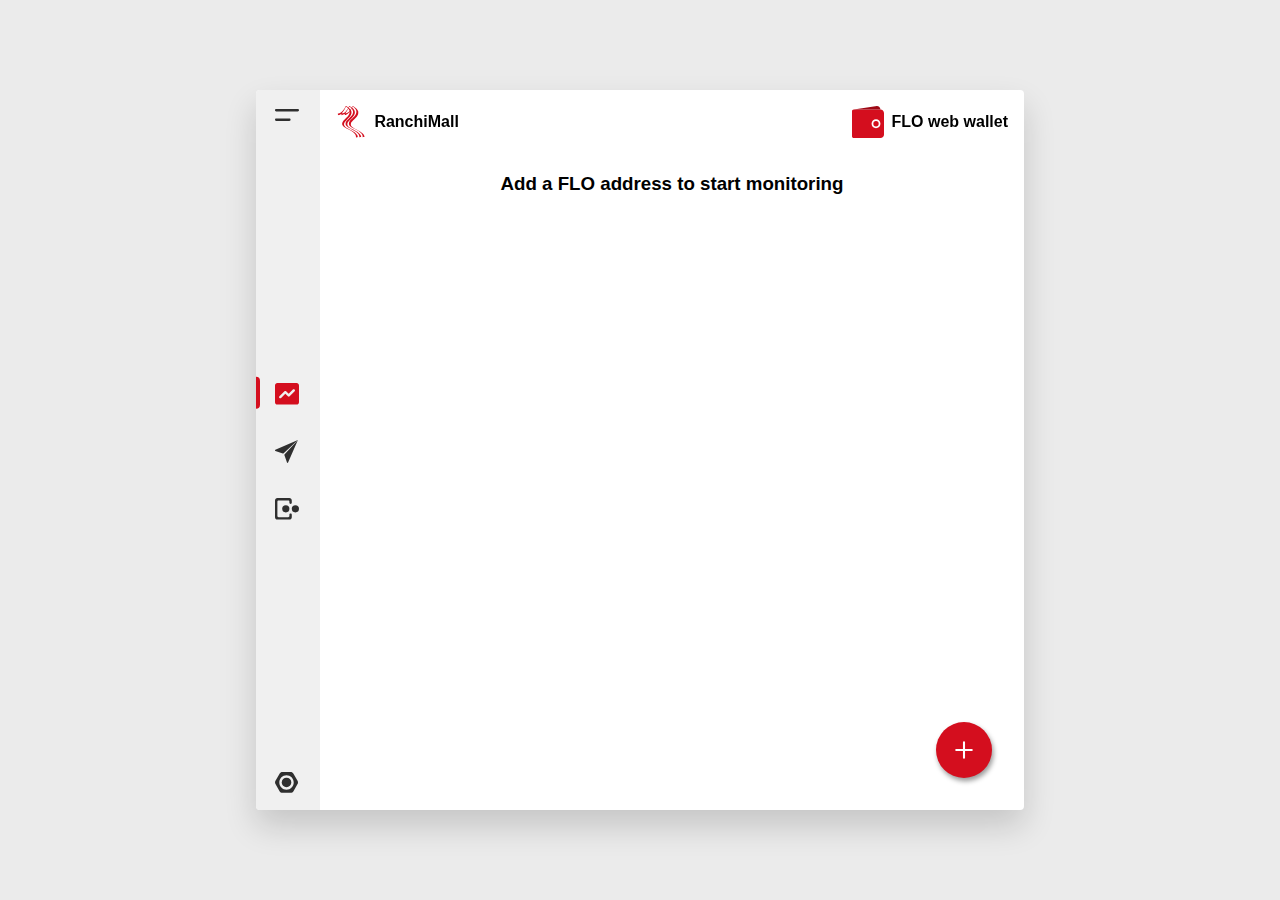
==== commit e928fbb4: "FLO wallet 2.7.2" ====
--- a/FLO_webWallet_mainnet.html
+++ b/FLO_webWallet_mainnet.html
@@ -4,10 +4,13 @@
 <title>FLO web wallet</title>
 <meta name="viewport" content="width=device-width, initial-scale=1, user-scalable=no">
 <meta charset="UTF-8">
+<meta name="description" content="This webapp allows monitoring FLO addresses and performing transactions based on blockchain.">
 <style>
 @font-face {
-  font-family: 'Roboto', sans-serif;
-  src: url("https://fonts.googleapis.com/css?family=Roboto&display=swap");
+  font-family: 'Roboto';
+  font-style: normal;
+  src: url("../fonts/roboto-v20-latin-regular.eot");
+  src: local("Roboto"), local("Roboto-Regular"), url("../fonts/roboto-v20-latin-regular.eot?#iefix") format("embedded-opentype"), url("../fonts/roboto-v20-latin-regular.woff2") format("woff2"), url("../fonts/roboto-v20-latin-regular.woff") format("woff"), url("../fonts/roboto-v20-latin-regular.ttf") format("truetype"), url("../fonts/roboto-v20-latin-regular.svg#Roboto") format("svg");
 }
 
 :root {
@@ -58,7 +61,6 @@
   border-radius: 0.25em;
   border: 1px solid var(--sec-color);
   margin: 1em 0;
-  color: var(--bw);
   font-family: 'Roboto', sans-serif;
 }
 
@@ -93,8 +95,10 @@
 
 button:disabled,
 button[disabled] {
-  color: var(--sec-color);
+  color: var(--sec-color) !important;
   pointer-events: none;
+  background: transparent !important;
+  border: none;
 }
 
 button:focus, input:focus, textarea:focus {
@@ -106,7 +110,6 @@
 }
 
 .icons:active,
-#addNewAddress:active,
 monitor:active,
 button:active,
 svg:active {
@@ -129,7 +132,7 @@
   pointer-events: none;
   opacity: 0.6;
   padding: 0 0.4em;
-  margin: 1.1em 1em 1em 0.8em;
+  margin: 1.05em 1em 1em 0.8em;
   -webkit-transition: color 0.2s ease, padding 0.2s ease, opacity 0.2s ease, -webkit-transform 0.2s ease;
   transition: color 0.2s ease, padding 0.2s ease, opacity 0.2s ease, -webkit-transform 0.2s ease;
   transition: transform 0.2s ease, color 0.2s ease, padding 0.2s ease, opacity 0.2s ease;
@@ -140,7 +143,6 @@
      -moz-user-select: none;
       -ms-user-select: none;
           user-select: none;
-  color: var(--bw);
   -webkit-transform-origin: left;
           transform-origin: left;
   will-change: transform;
@@ -169,6 +171,7 @@
 }
 
 textarea, input {
+  color: inherit;
   width: 100%;
   font-size: 1em;
   display: flexbox;
@@ -177,7 +180,6 @@
   border-radius: 0.25em;
   margin: 0;
   border: 1px solid var(--sec-color);
-  color: var(--bw);
   font-family: 'Roboto', sans-serif;
   -webkit-transition: border 0.2s ease;
   transition: border 0.2s ease;
@@ -202,13 +204,10 @@
   bottom: 0;
   position: absolute;
   width: 100vw;
-  padding: 1em 2em;
+  padding: 1em;
   -ms-flex-wrap: wrap;
       flex-wrap: wrap;
   background: var(--body-color);
-  -webkit-box-shadow: 0 1em 2em rgba(0, 0, 0, 0.16);
-          box-shadow: 0 1em 2em rgba(0, 0, 0, 0.16);
-  border-radius: 0.25em;
   -webkit-transition: -webkit-transform 0.2s ease;
   transition: -webkit-transform 0.2s ease;
   transition: transform 0.2s ease;
@@ -310,6 +309,28 @@
   bottom: 54px;
 }
 
+#loadBalance, #spinner {
+  position: absolute;
+  top: 0;
+  right: 0;
+  width: 2em;
+  height: 2em;
+  padding: 0.3em;
+  margin: 1.9em 1em;
+}
+
+#loadBalance .p1, #spinner .p1 {
+  fill: none;
+}
+
+#loadBalance .p2, #spinner .p2 {
+  fill: var(--accent-color);
+}
+
+#spinner {
+  margin: 0.7em 0;
+}
+
 #sendData #sdleft {
   display: -webkit-box;
   display: -ms-flexbox;
@@ -354,25 +375,6 @@
   border: 1px solid var(--accent-color);
 }
 
-#sendData #sdleft #loadBalance {
-  opacity: 0;
-  position: absolute;
-  top: 0;
-  right: 0;
-  width: 2em;
-  height: 2em;
-  padding: 0.3em;
-  margin: 2em 1em;
-}
-
-#sendData #sdleft #loadBalance #p1 {
-  fill: none;
-}
-
-#sendData #sdleft #loadBalance #p2 {
-  fill: var(--accent-color);
-}
-
 #sendData #sdright {
   opacity: 0.6;
   -ms-flex-wrap: wrap;
@@ -412,6 +414,11 @@
   -ms-flex-item-align: center;
       -ms-grid-row-align: center;
       align-self: center;
+}
+
+#sendData #dispBal h5:last-of-type {
+  opacity: 0.8;
+  font-weight: normal;
 }
 
 #bottom-nav {
@@ -437,10 +444,10 @@
 }
 
 #bottom-nav .icons {
+  opacity: 0.8;
   position: relative;
   width: 100%;
   z-index: 2;
-  color: var(--bw);
   -ms-flex-item-align: center;
       -ms-grid-row-align: center;
       align-self: center;
@@ -591,9 +598,10 @@
   -ms-flex-line-pack: start;
       align-content: flex-start;
   z-index: 2;
-}
-
-#dispMsg #title-bar {
+  background: var(--body-color);
+}
+
+.title-bar {
   top: 0;
   position: absolute;
   display: -webkit-box;
@@ -607,7 +615,7 @@
   border-bottom: 1px solid var(--sec-color);
 }
 
-#dispMsg #title-bar svg {
+.title-bar svg {
   display: flexbox;
   height: 3em;
   width: 3em;
@@ -618,7 +626,7 @@
       align-self: center;
 }
 
-#dispMsg #title-bar span {
+.title-bar span {
   padding: 0.5em;
   -ms-flex-item-align: center;
       -ms-grid-row-align: center;
@@ -626,18 +634,21 @@
   -webkit-box-flex: 1;
       -ms-flex: 1;
           flex: 1;
-  text-overflow: ellipsis;
+  width: calc(100% - 8em);
   font-weight: bold;
   line-height: 1.5em;
 }
 
-#dispMsg #title-bar h5 {
+.title-bar h5 {
   margin: 0;
   font-weight: normal;
 }
 
-#dispMsg #title-bar h3 {
+.title-bar h3 {
   margin: 0;
+  white-space: nowrap;
+  overflow: hidden;
+  text-overflow: ellipsis;
 }
 
 #dispMsg trans-container {
@@ -646,6 +657,7 @@
   width: 100%;
   bottom: 0;
   top: 65px;
+  padding: 0.25em 0 5em 0;
   display: -webkit-box;
   display: -ms-flexbox;
   display: flex;
@@ -654,6 +666,7 @@
   -ms-flex-line-pack: start;
       align-content: flex-start;
   background: var(--back-color);
+  scroll-behavior: smooth;
 }
 
 #dispMsg trans-container transaction-card {
@@ -725,31 +738,39 @@
   width: 2.5em;
 }
 
-loading #p1 {
+loading .p1 {
   fill: none;
 }
 
-loading #p2 {
+loading .p2 {
   fill: var(--accent-color);
 }
 
-#addNewAddress {
+#addNewAddress, #scrollToTop {
   position: fixed;
   cursor: pointer;
-  bottom: 54px;
   width: 3.5em;
   height: 3.5em;
   right: 0;
   margin: 1em;
   padding: 1.2em;
   border-radius: 50%;
-  background: var(--accent-color);
   -webkit-box-shadow: 0.1em 0.2em 0.3em rgba(0, 0, 0, 0.4);
           box-shadow: 0.1em 0.2em 0.3em rgba(0, 0, 0, 0.4);
-  -webkit-transition: right 0.2s ease, bottom 0.2s ease;
-  transition: right 0.2s ease, bottom 0.2s ease;
+  -webkit-transition: right 0.2s ease, bottom 0.2s ease, opacity 0.2s ease;
+  transition: right 0.2s ease, bottom 0.2s ease, opacity 0.2s ease;
   z-index: 2;
+  background: var(--accent-color);
   fill: #fff;
+}
+
+#addNewAddress {
+  bottom: 54px;
+}
+
+#scrollToTop {
+  opacity: 0;
+  pointer-events: none;
 }
 
 #edit-container, #add-container {
@@ -776,15 +797,12 @@
       flex-wrap: wrap;
   -webkit-transform: translateY(1em);
           transform: translateY(1em);
-  padding: 1em 2em;
+  padding: 1em;
   background: var(--body-color);
-  border-radius: 0.25em;
   -webkit-transition: -webkit-transform 0.2s ease;
   transition: -webkit-transform 0.2s ease;
   transition: transform 0.2s ease;
   transition: transform 0.2s ease, -webkit-transform 0.2s ease;
-  -webkit-box-shadow: 0 1em 2em rgba(0, 0, 0, 0.16);
-          box-shadow: 0 1em 2em rgba(0, 0, 0, 0.16);
 }
 
 #add button, #edit button {
@@ -807,14 +825,66 @@
   width: 100% !important;
 }
 
+#edit-container #edit #loadingSvg {
+  top: 0;
+  -ms-flex-item-align: center;
+      -ms-grid-row-align: center;
+      align-self: center;
+  opacity: 0.6;
+  fill: var(--bw);
+  position: absolute;
+  right: 0;
+  height: 2em;
+  width: 2em;
+  padding: 0.5em;
+  margin: 1.7em 1em 1em 1.5em;
+  -webkit-transition: opacity 0.2s ease;
+  transition: opacity 0.2s ease;
+  z-index: 2;
+  border-radius: 2em;
+  cursor: pointer;
+}
+
+#edit-container #edit #loadingSvg:hover {
+  background: var(--sec-color);
+}
+
+#edit-container #edit div:first-of-type {
+  position: relative;
+  width: 100%;
+  display: -webkit-box;
+  display: -ms-flexbox;
+  display: flex;
+  -ms-flex-line-pack: center;
+      align-content: center;
+  margin-bottom: 1em;
+}
+
+#edit-container #edit div:first-of-type button {
+  display: flexbox;
+  white-space: nowrap;
+  margin-left: 0 !important;
+  -ms-flex-item-align: center;
+      align-self: center;
+}
+
+#edit-container #edit div:first-of-type h4 {
+  padding: 0;
+  -ms-flex-item-align: center;
+      align-self: center;
+  display: flexbox;
+  text-align: right;
+}
+
+#edit-container #edit h4 {
+  padding-right: 2em;
+  white-space: nowrap;
+  overflow: hidden;
+  text-overflow: ellipsis;
+}
+
 #edit-container #edit button:nth-of-type(2) {
   margin-left: auto !important;
-}
-
-#edit-container #edit div:first-of-type {
-  word-break: break-all;
-  opacity: 0.6;
-  margin: 1em 0;
 }
 
 #edit-container #edit h3, #edit-container #edit h4, #edit-container #edit h5 {
@@ -848,7 +918,6 @@
       align-self: flex-start;
   width: 100%;
   position: relative;
-  color: var(--bw);
   cursor: pointer;
   -webkit-user-select: none;
      -moz-user-select: none;
@@ -883,6 +952,7 @@
 }
 
 #monitor-list monitor svg {
+  top: 0;
   -ms-flex-item-align: center;
       -ms-grid-row-align: center;
       align-self: center;
@@ -904,14 +974,34 @@
   background: var(--sec-color);
 }
 
-#monitor-list monitor svg:first-of-type {
-  top: 0;
-  bottom: auto;
-}
-
-#monitor-list monitor svg:last-of-type {
-  top: auto;
+#monitor-list monitor badge {
+  position: absolute;
+  pointer-events: none;
+  color: #fff;
+  background: var(--accent-color);
+  border-radius: 2em;
+  padding: 0.5em;
+  -webkit-transition: opacity 0.2s ease;
+  transition: opacity 0.2s ease;
   bottom: 0;
+  right: 0;
+  margin: 0.5em;
+  line-height: 0;
+  display: -webkit-inline-box;
+  display: -ms-inline-flexbox;
+  display: inline-flex;
+  -webkit-box-pack: center;
+      -ms-flex-pack: center;
+          justify-content: center;
+  -webkit-box-align: center;
+      -ms-flex-align: center;
+          align-items: center;
+}
+
+#monitor-list monitor badge::after {
+  content: "";
+  display: block;
+  padding-bottom: 100%;
 }
 
 #settings-page section {
@@ -938,6 +1028,8 @@
   -ms-flex-item-align: center;
       -ms-grid-row-align: center;
       align-self: center;
+  font-weight: normal;
+  opacity: 0.9;
 }
 
 #settings-page div {
@@ -961,7 +1053,7 @@
 }
 
 #settings-page .border-card {
-  color: var(--bw);
+  color: inherit;
   text-decoration: none;
   display: -webkit-box;
   display: -ms-flexbox;
@@ -1041,8 +1133,8 @@
 }
 
 input:checked + .slider:before {
-  -webkit-transform: translate(1.6em, -1px);
-          transform: translate(1.6em, -1px);
+  -webkit-transform: translate(1.4em, -1px);
+          transform: translate(1.4em, -1px);
 }
 
 .slider.round {
@@ -1098,6 +1190,40 @@
   bottom: 0;
 }
 
+#enterPrivKey {
+  width: 100%;
+  position: absolute;
+  overflow-y: auto;
+  display: -ms-grid;
+  display: grid;
+  -ms-flex-wrap: wrap;
+      flex-wrap: wrap;
+  padding: 1em;
+  top: 49px;
+}
+
+#enterPrivKey .input {
+  width: 100% !important;
+  margin: 1em 0 !important;
+}
+
+#enterPrivKey h4 {
+  margin: 0.5em 0;
+}
+
+#noInternet {
+  pointer-events: none;
+  opacity: 0;
+  position: fixed;
+  top: 0;
+  left: 0;
+  right: 0;
+  padding: 1em;
+  z-index: 11;
+  background: khaki;
+  color: #000;
+}
+
 .spin {
   -webkit-animation: spin 1s infinite ease;
           animation: spin 1s infinite ease;
@@ -1176,6 +1302,22 @@
 }
 
 @media screen and (min-width: 768px) {
+  #enterPrivKey {
+    border: 1px solid var(--sec-color);
+    width: 400px;
+    padding: 2em;
+    left: 50%;
+    margin: 2em 0;
+    -webkit-transform: translateX(-50%);
+            transform: translateX(-50%);
+  }
+  #enterPrivKey .title-bar {
+    position: relative;
+    border: none;
+  }
+  #enterPrivKey button {
+    margin: 0.5em 0 0.5em auto !important;
+  }
   #transaction-complete svg {
     width: 8em;
   }
@@ -1190,9 +1332,6 @@
     top: 0;
     bottom: 0;
     width: 100%;
-  }
-  #dispMsg trans-container transaction-card div:nth-of-type(2) {
-    font-size: 1.1em !important;
   }
   #settings-page h4 {
     text-align: left;
@@ -1233,10 +1372,16 @@
     padding: 1em 4em 1em 1em;
   }
   #monitor-list monitor svg {
+    top: auto;
+    bottom: 0;
     opacity: 0;
   }
   #monitor-list monitor svg:hover {
     opacity: 1 !important;
+  }
+  #monitor-list monitor badge {
+    top: 0;
+    bottom: auto;
   }
   #monitor-list monitor:hover svg {
     opacity: 0.6;
@@ -1247,6 +1392,10 @@
     place-content: center;
   }
   #add, #edit {
+    padding: 1em 2em;
+    -webkit-box-shadow: 0 1em 2em rgba(0, 0, 0, 0.16);
+            box-shadow: 0 1em 2em rgba(0, 0, 0, 0.16);
+    border-radius: 0.25em;
     position: relative;
     width: 400px !important;
   }
@@ -1341,7 +1490,6 @@
     bottom: 0;
   }
   #main-card #bottom-nav .icons {
-    opacity: 0.6;
     padding: 1.2em;
     display: -webkit-box;
     display: -ms-flexbox;
@@ -1395,6 +1543,10 @@
     place-content: center;
   }
   #overlay #popup {
+    padding: 1em 2em;
+    -webkit-box-shadow: 0 1em 2em rgba(0, 0, 0, 0.16);
+            box-shadow: 0 1em 2em rgba(0, 0, 0, 0.16);
+    border-radius: 0.25em;
     width: 400px !important;
     position: relative;
   }
@@ -1420,20 +1572,20 @@
 
 @media screen and (min-width: 1280px) {
   #main-card {
-    width: 60% !important;
+    width: 60vw !important;
     height: 80vh !important;
   }
 }
 
 @media screen and (min-width: 1600px) {
   #main-card {
-    width: 50% !important;
+    width: 50vw !important;
   }
 }
 
 @media all and (device-width: 768px) and (device-height: 1024px) and (orientation: portrait) {
   #main-card {
-    width: 80% !important;
+    width: 80vw !important;
     height: 60vh !important;
   }
   monitor svg {
@@ -1443,7 +1595,7 @@
 
 @media all and (device-width: 1024px) and (device-height: 768px) and (orientation: landscape) {
   #main-card {
-    width: 80% !important;
+    width: 80vw !important;
     height: 70vh !important;
   }
   monitor svg {
@@ -1478,23 +1630,10 @@
 </style>
 </head>
 <body onload="onLoadStartUp()"> 
-    <script>
-        /* Constants for FLO blockchain operations !!Make sure to add this at begining!! */
-        const floGlobals = {
-      
-          //Required for all
-          blockchain: "FLO",
-      
-          //Required for blockchain API operators
-          apiURL: {
-            FLO: 'https://explorer.mediciland.com',
-            FLO_TEST: 'https://testnet-flosight.duckdns.org'
-          },
-          fee: 0.0005
-        }
-      </script>
-
 <div id="main-card">
+    <div id="noInternet">
+        There seems to be a problem connecting to the internet.
+    </div>
     <div id="overlay2"></div>   
     <header id="header">
             <svg viewBox="0 0 96 108" style="enable-background:new 0 0 90.5 106.3;" xml:space="preserve">
@@ -1526,7 +1665,7 @@
         <g>
             <path d="M18,4v12c0,1.1-0.9,2-2,2H1c-0.6,0-1-0.4-1-1V3c0-0.6,0.4-1,1-1h15C17.1,2,18,2.9,18,4z M16,10
                 c0-1.4-1.1-2.5-2.5-2.5S11,8.6,11,10s1.1,2.5,2.5,2.5S16,11.4,16,10z"/>
-            <path d="M16,2H1l13-2C15.1,0,16,0.9,16,2z"/>
+            <path d="M16,2H1l13-2C15.1,0,16,0.9,16,2z" style="fill: #9e0915"/>
             <circle cx="13.5" cy="10" r="1.5"/>
         </g>
         </svg>
@@ -1598,11 +1737,11 @@
                             <div id="add">
                                 <h4>Add new address to monitoring list</h4> 
                                 <div class="input">
-                                    <input  type="text" oninput="checkAddress(this)" onfocus="animateInput(this.parentNode)" onblur="revertBack(this.parentNode)" id="floAddr" autocomplete="new-password"/>
+                                    <input aria-label="FLO address"  type="text" oninput="checkAddress(this)" onfocus="animateInput(this.parentNode)" onblur="revertBack(this.parentNode)" id="floAddr" autocomplete="new-password"/>
                                         <label>FLO Address</label>
                                 </div>
                                 <div class="input">
-                                    <input  type="text" onfocus="animateInput(this.parentNode)" onblur="revertBack(this.parentNode)" id="addrLabel"  autocomplete="new-password"/>
+                                    <input aria-label="Label"  type="text" onfocus="animateInput(this.parentNode)" onblur="revertBack(this.parentNode)" id="addrLabel"  autocomplete="new-password"/>
                                         <label>Label</label>
                                 </div>
                                 <button onclick="closeAdd()">Cancel</button>
@@ -1612,11 +1751,27 @@
                         <div id="edit-container" class="hide">
                             <div id="edit">
                                 <h4>Edit display card</h4>
+                                <svg id="loadingSvg" onclick="copyToClipboard(this.parentNode, '0')" viewBox="0 0 13 16" style="enable-background:new 0 0 13 16;" xml:space="preserve">
+                                    <title>Copy FLO address</title>
+                                    <path d="M12,0H4C3.4,0,3,0.4,3,1v3H1C0.4,4,0,4.4,0,5v10c0,0.6,0.4,1,1,1h8c0.6,0,1-0.4,1-1v-3h2c0.6,0,1-0.4,1-1V1
+                                    C13,0.4,12.6,0,12,0z M8,13c0,0.6-0.4,1-1,1H3c-0.6,0-1-0.4-1-1V7c0-0.6,0.4-1,1-1h4c0.6,0,1,0.4,1,1V13z M11,9c0,0.6-0.4,1-1,1V5
+                                    c0-0.6-0.4-1-1-1H5V3c0-0.6,0.4-1,1-1h4c0.6,0,1,0.4,1,1V9z"/>
+                                </svg>
                                 <div>
-                                    Flo address
+                                    <button onclick="showBalance()">Check balance</button>
+                                    <svg class="hide" id="spinner" viewBox="0 0 16 16" style="enable-background:new 0 0 16 16;" xml:space="preserve">
+                                        <g>
+                                            <path class='p1' d="M8,0C3.6,0,0,3.6,0,8s3.6,8,8,8s8-3.6,8-8S12.4,0,8,0z M8,14c-3.3,0-6-2.7-6-6s2.7-6,6-6s6,2.7,6,6
+                                                S11.3,14,8,14z"/>
+                                            <path class='p2' d="M6.5,13.8c-2.2-0.5-3.9-2.3-4.4-4.5c-0.7-3.6,1.7-6.8,5-7.2C7.6,2,8,1.6,8,1.1v0c0-0.6-0.5-1.1-1.1-1
+                                                C2.5,0.7-0.8,4.9,0.2,9.6c0.6,3.1,2.9,5.5,6,6.2c4.8,1.1,9.1-2.2,9.8-6.7C16,8.5,15.5,8,14.9,8h0c-0.5,0-0.9,0.4-1,0.9
+                                                C13.5,12.2,10.2,14.7,6.5,13.8z"/>
+                                        </g>
+                                    </svg>
+                                    <h4 id="showBalance"></h4>
                                 </div>
                                 <div class="input">
-                                    <input autocomplete="new-password"  type="text" onfocus="animateInput(this.parentNode)" onblur="revertBack(this.parentNode)" id="newAddrLabel"/>
+                                    <input aria-label="Label" autocomplete="new-password"  type="text" onfocus="animateInput(this.parentNode)" onblur="revertBack(this.parentNode)" id="newAddrLabel"/>
                                         <label>Label</label>
                                 </div>
                                 <button onclick="removedata()" id="removeAddr">Remove</button>
@@ -1632,8 +1787,8 @@
                         </svg>
                     </div>
                     <div id="dispMsg" class="hide innerPage">
-                        <div id='title-bar'>
-                            <svg onclick="showPage('getDataBtn', 'getData')" viewBox="0 0 16 16">
+                        <div class='title-bar'>
+                            <svg onclick="backToMonitoringPage()" viewBox="0 0 16 16">
                                 <title>Go back to monitoring page</title>
                                 <path d="M14.9,6.5h-11L8.4,2c0.4-0.4,0.4-1.2,0-1.6C8-0.1,7.2-0.1,6.8,0.3L0.3,6.8C0.2,6.9,0.1,7,0.1,7.2C0,7.5,0,7.8,0.1,8
                                 c0.1,0.1,0.1,0.3,0.2,0.4l6.5,6.5c0.4,0.4,1.2,0.4,1.6,0c0.4-0.4,0.4-1.2,0-1.6L3.9,8.8h11c0.6,0,1.1-0.5,1.1-1.1
@@ -1651,16 +1806,20 @@
                         <trans-container id="transactions-container">
 
                         </trans-container>
+                        <svg onclick="backToTop()" id="scrollToTop" viewBox="0 0 16 9" style="enable-background:new 0 0 16 9;" xml:space="preserve">
+                        <path class="st0" d="M15.7,7.3l-7-7c-0.4-0.4-1-0.4-1.4,0l-7,7c-0.4,0.4-0.4,1,0,1.4c0.4,0.4,1,0.4,1.4,0L8,2.4l6.3,6.3
+                        c0.4,0.4,1,0.4,1.4,0C16.1,8.3,16.1,7.7,15.7,7.3z"/>
+                        </svg>
                     </div> 
 
                     <div id="sendData" class="page hide">
                         <div id="sdleft">
                                 <div id="dispBal">
-                                        <svg id="loadBalance" viewBox="0 0 16 16" style="enable-background:new 0 0 16 16;" xml:space="preserve">
+                                        <svg class="hide" id="loadBalance" viewBox="0 0 16 16" style="enable-background:new 0 0 16 16;" xml:space="preserve">
                                                 <g>
-                                                    <path id='p1' d="M8,0C3.6,0,0,3.6,0,8s3.6,8,8,8s8-3.6,8-8S12.4,0,8,0z M8,14c-3.3,0-6-2.7-6-6s2.7-6,6-6s6,2.7,6,6
+                                                    <path class='p1' d="M8,0C3.6,0,0,3.6,0,8s3.6,8,8,8s8-3.6,8-8S12.4,0,8,0z M8,14c-3.3,0-6-2.7-6-6s2.7-6,6-6s6,2.7,6,6
                                                         S11.3,14,8,14z"/>
-                                                    <path id='p2' d="M6.5,13.8c-2.2-0.5-3.9-2.3-4.4-4.5c-0.7-3.6,1.7-6.8,5-7.2C7.6,2,8,1.6,8,1.1v0c0-0.6-0.5-1.1-1.1-1
+                                                    <path class='p2' d="M6.5,13.8c-2.2-0.5-3.9-2.3-4.4-4.5c-0.7-3.6,1.7-6.8,5-7.2C7.6,2,8,1.6,8,1.1v0c0-0.6-0.5-1.1-1.1-1
                                                         C2.5,0.7-0.8,4.9,0.2,9.6c0.6,3.1,2.9,5.5,6,6.2c4.8,1.1,9.1-2.2,9.8-6.7C16,8.5,15.5,8,14.9,8h0c-0.5,0-0.9,0.4-1,0.9
                                                         C13.5,12.2,10.2,14.7,6.5,13.8z"/>
                                                 </g>
@@ -1668,30 +1827,49 @@
                                     <h5>Available balance</h5>
                                     <span id="dispBalInt">0</span>
                                     <span id="dispBalFloat"></span>
-                                    <h5 style="opacity: 0.6;font-weight: normal;">To send FLO data, make sure you have enough balance.</h5>
+                                    <h5>To send FLO data, make sure you have enough balance.</h5>
                                 </div>
                                 <div class="input">
-                                        <input autocomplete="new-password" onfocus="animateInput(this.parentNode)" onblur="revertBack(this.parentNode)" type="text" id="getBal_addr" oninput="checkBalAddress(this)"/>
+                                        <input aria-label="FLO address" autocomplete="new-password" onfocus="animateInput(this.parentNode)" onblur="revertBack(this.parentNode)" type="text" id="getBal_addr" oninput="checkBalAddress(this)"/>
                                         <label>FLO address</label>
                                         <button id="getBal_btn" onclick="getBal()" disabled>Check balance</button>
                                 </div>
                         </div>
                         <div id="sdright">
                                 <div class="input">
-                                        <input autocomplete="new-password"  type="text" onfocus="animateInput(this.parentNode)" onblur="revertBack(this.parentNode)" id="receiver"/>
+                                        <input aria-label="Receiver's address" oninput="validateInfo(this)" autocomplete="new-password"  type="text" onfocus="animateInput(this.parentNode)" onblur="revertBack(this.parentNode)" id="receiver"/>
                                         <label>Receiver's address</label>
                                 </div>
                                 <div class="input">
-                                        <input autocomplete="new-password"  type="number" onfocus="animateInput(this.parentNode)" onblur="revertBack(this.parentNode)" id="amount"/>
+                                        <input aria-label="Amount" autocomplete="new-password"  type="number" onfocus="animateInput(this.parentNode)" onblur="revertBack(this.parentNode)" id="amount"/>
                                         <label>Amount</label>
                                 </div>
                                 <div class="text-area">
-                                    <textarea data-gramm_editor="false" onfocus="animateInput(this.parentNode)" onblur="revertBack(this.parentNode)" rows="8" id="flotextdata"></textarea>
+                                    <textarea aria-label="FLO data" data-gramm_editor="false" onfocus="animateInput(this.parentNode)" onblur="revertBack(this.parentNode)" rows="8" id="flotextdata"></textarea>
                                     <label>FLO data</label>
                                 </div>
-                                <button id="sendBtn" onclick="sendMessage()" disabled>Send</button>
+                                <button class="primaryButton" id="sendBtn" onclick="showPrivKeyPage()" disabled>Send</button>
                         </div>
-                        <div id="transaction-complete" class="innerPage">
+                    </div>
+                    <div class="innerPage hide" id="privKeyPage">
+                            <div class='title-bar'>
+                                    <svg onclick="showPage('sendDataBtn', 'sendData')" viewBox="0 0 16 16">
+                                        <title>Go back to monitoring page</title>
+                                        <path d="M14.9,6.5h-11L8.4,2c0.4-0.4,0.4-1.2,0-1.6C8-0.1,7.2-0.1,6.8,0.3L0.3,6.8C0.2,6.9,0.1,7,0.1,7.2C0,7.5,0,7.8,0.1,8
+                                        c0.1,0.1,0.1,0.3,0.2,0.4l6.5,6.5c0.4,0.4,1.2,0.4,1.6,0c0.4-0.4,0.4-1.2,0-1.6L3.9,8.8h11c0.6,0,1.1-0.5,1.1-1.1
+                                        C16,7,15.5,6.5,14.9,6.5z"/>
+                                    </svg>
+                                    <span><h3>Send</h3></span>
+                                </div>
+                            <div id="enterPrivKey">
+                                <div class="input">
+                                        <input aria-label="private key" autocomplete="new-password"  type="text" onfocus="animateInput(this.parentNode)" onblur="revertBack(this.parentNode)" id="privKey"/>
+                                        <label>Private key</label>
+                                </div>
+                                <button onclick="sendMessage()">continue</button>
+                            </div>
+                        </div>
+                        <div id="transaction-complete" class="innerPage hide">
                             <svg viewBox="0 0 16 16" style="enable-background:new 0 0 16 16;" xml:space="preserve">
                             <g>
                             <path d="M14.3,2.4L7.9,8.7L5.8,6.6c-0.4-0.4-1-0.4-1.4,0S4,7.6,4.4,8l2.8,2.8c0.4,0.4,1,0.4,1.4,0l7.1-7.1
@@ -1702,10 +1880,8 @@
                             </svg>
                             <h3>Transaction successful</h3>
                             <h4 id="transactionId"></h4>
-                            <button onclick="showPage('sendDataBtn', 'sendData')">Done</button>
+                            <button class="primaryButton" onclick="showPage('sendDataBtn', 'sendData')">Done</button>
                         </div>
-
-                    </div>
                     <div id="addrGen" class="page hide">
                         <button id="GenNewAddrBtn" class="primaryButton">Generate new address</button>
                         <button id="showRecoveryModal">Recover FLO address</button><br/><br/>
@@ -1721,7 +1897,7 @@
                               <span>Dark mode active : 6pm - 6am</span>
                             </span>
                             <label class="switch">
-                              <input autocomplete="new-password"  type="checkbox" id="auto-mode" type="checkbox" onclick="autoMode()"/>
+                              <input aria-label="Toggle automatic dark theme" autocomplete="new-password"  type="checkbox" id="auto-mode" type="checkbox" onclick="autoMode()"/>
                                 <span class="slider round"></span>
                             </label>
                           </div>
@@ -1730,19 +1906,19 @@
                               <span>Dark mode</span>
                             </span>
                             <label class="switch">
-                              <input autocomplete="new-password"  type="checkbox" id="manual-mode" type="checkbox" onclick="theme()"/>
+                              <input aria-label="Toggle manual dark theme" autocomplete="new-password"  type="checkbox" id="manual-mode" type="checkbox" onclick="theme()"/>
                               <span class="slider round"></span>
                             </label>
                           </div>
                         </section>
                         <section id="deleteDB">
                             <h4>Clear all local data</h4>
-                            <h5 style="opacity: 0.8;color: var(--accent-color);">This will delete all local Web Wallet data, please proceed cautiously! </h5>
+                            <h5>This will delete all local Web Wallet data like added addresses and locally stored transactions.After clearing local data you may experience slow loading of newly added address, please proceed cautiously! </h5>
                             <button class="primaryButton" onclick="deleteDB()">Clear data</button>
                         </section>
                         <section>
                             <h4>About</h4>
-                            <h5>Version 2.6</h5>
+                            <h5>Version 2.7.2</h5>
                                     <a class="border-card" href="https://flo.cash/" target="_blank" rel="noopener noreferrer">
                                             <h5>Powered by</h5>
                                             <svg viewBox="0 0 108 48" style="enable-background:new 0 0 107.65 47.07;"
@@ -1783,7 +1959,7 @@
             <h4>Recover FLO address</h4>
             <h5>Please enter your private key.</h5>
             <div class="input">
-                <input autocomplete="new-password"  type="text" onfocus="animateInput(this.parentNode)" onblur="revertBack(this.parentNode)" id="pop" oninput="checkPrivateKey(this)"/>
+                <input aria-label="Private key" autocomplete="new-password"  type="text" onfocus="animateInput(this.parentNode)" onblur="revertBack(this.parentNode)" id="pop" oninput="checkPrivateKey(this)"/>
                 <label>Private key</label>
             </div> 
             <button onclick="fadeout()">Cancel</button>
@@ -1791,15 +1967,28 @@
         </div>
     </div>
     <script>
+        const floGlobals = {
+        blockchain: "FLO",
+        apiURL: {
+            FLO: 'https://explorer.mediciland.com',
+            FLO_TEST: 'https://testnet-flosight.duckdns.org'
+        },
+        fee: 0.0005
+        }
+
         // repeatedly accessed DOM elements
         let bottomNav = document.getElementById('bottom-nav'),
             floAddr = document.getElementById('floAddr'),
             addrLabel = document.getElementById('addrLabel'),
             newAddrLabel = document.getElementById('newAddrLabel'),
             recentPage = 'getDataBtn',
-            mode,
-            activeAddress,
-            lastClickedAddress;
+            mode, activeAddress, initial = 0, limit = 10, scrollingEvent;
+            window.addEventListener('offline', () =>{
+                document.getElementById('noInternet').classList.add('show');
+            })
+            window.addEventListener('online', () =>{
+                document.getElementById('noInternet').classList.remove('show');
+            })
         const html = document.querySelector('html');
         if(localStorage.dark === 'yes')
         {
@@ -1871,7 +2060,8 @@
         document.getElementById('showRecoveryModal').onclick = function(){
             document.getElementById('overlay').classList.add('show');
             document.getElementById('popup').classList.add('slide-up');
-            document.getElementById('pop').focus();  
+            if(window.innerWidth > 768)
+                document.getElementById('pop').focus();  
             let y =document.addEventListener("click", function(event) {
                 if (event.target.closest('#popup') || event.target.closest('#showRecoveryModal')) return;
                 fadeout();
@@ -1933,15 +2123,16 @@
         function clickedAddress(thisCard){
                 let address = thisCard.children[1].textContent,
                     label = thisCard.children[0].textContent;
-                    if(lastClickedAddress !== address)
-                        monitorData(address, label);
+                if(thisCard.lastElementChild.tagName === 'badge')
+                    thisCard.lastElementChild.remove();
+                monitorData(address, label);
                 showInnerPage('dispMsg');
-                lastClickedAddress = address;
             }
         function showAdd(){
             document.getElementById('add-container').classList.add('show');
             document.getElementById('add').classList.add('slide-up');
-            floAddr.focus();
+            if(window.innerWidth > 768)
+                floAddr.focus();
         }
         function closeAdd(){
             document.getElementById('add-container').classList.remove('show');
@@ -2028,17 +2219,20 @@
         function setElements(){
             let pageBtn = document.getElementById(recentPage),
                 indicator = document.getElementById('indicator'),
-                addNewAddress = document.getElementById('addNewAddress');
+                addNewAddress = document.getElementById('addNewAddress'),
+                scrollToTop = document.getElementById('scrollToTop');
             if(window.innerWidth < 768){
                 bottomNav.classList.remove('reveal');
                 document.getElementById('overlay2').classList.remove('show');
                 addNewAddress.setAttribute('style' ,`bottom: 54px; right: 0`);
+                scrollToTop.setAttribute('style' ,`bottom: 0; right: 0`);
             }
             else{
                 let mainCard = document.getElementById('main-card').getBoundingClientRect(),
                 bottom = ((window.innerHeight - mainCard.height)/2) + 16,
                 right = ((window.innerWidth - mainCard.width)/2) + 16;
                 addNewAddress.setAttribute('style' ,`bottom: ${bottom}px; right: ${right}px`);
+                scrollToTop.setAttribute('style' ,`bottom: ${bottom}px; right: ${right}px`);
                 let topDistance = pageBtn.offsetTop - 16,
                 height = pageBtn.getBoundingClientRect().height;
                 indicator.setAttribute('style', 'transform: translateY('+(topDistance+(height/2))+'px');
@@ -2076,22 +2270,41 @@
             }
         }
 
+        function showBalance(){
+            let loading = document.getElementById('spinner');
+            loading.classList.add('show', 'spin');
+            floBlockchainAPI.getBalance(activeAddress.children[1].textContent).then((balance) => {
+                loading.classList.remove('show', 'spin');
+                document.getElementById('showBalance').textContent = `${balance} FLOs`;
+            }).catch((error) => {
+                loading.classList.remove('show', 'spin');
+                document.getElementById('showBalance').textContent = `Something went wrong!`;
+            })
+        }
+
         function getBal(){
             let x= document.getElementById("getBal_addr"),
-                loading = document.getElementById('loadBalance');
+                loading = document.getElementById('loadBalance'),
+                intPartText = document.getElementById('dispBalInt'),
+                floatPartText = document.getElementById('dispBalFloat');
             loading.classList.add('show', 'spin');
             floBlockchainAPI.getBalance(x.value).then((retrievedBal) => {
                 let parts = retrievedBal.split("."),
                     floatPart = parts.pop(),
                     intPart = parts.pop();
                 if(intPart === undefined){
-                    document.getElementById('dispBalInt').textContent= '0';
+                    intPartText.textContent= '0';
                 }
                 else{
-                    document.getElementById('dispBalInt').textContent= intPart;
-                    document.getElementById('dispBalFloat').innerHTML= `.${floatPart} FLOs`;
-                    document.getElementById('sdright').setAttribute('style', 'pointer-events: all; opacity: 1')
-                    document.getElementById('sendBtn').disabled = false;
+                    if(parseFloat(retrievedBal) < 0.005){
+                        intPartText.textContent = `Insufficient Balance`;
+                        floatPartText.textContent = '';
+                    }
+                    else{
+                        intPartText.textContent= intPart;
+                        floatPartText.innerHTML= `.${floatPart} FLOs`;
+                        document.getElementById('sdright').setAttribute('style', 'pointer-events: all; opacity: 1')
+                    }
                 }
                 loading.classList.remove('show', 'spin');
             }).catch((error) => {
@@ -2108,7 +2321,7 @@
             card.innerHTML= `<div>
                                 <h5>New FLO Address</h5>
                                 <h4>${x.floID}</h4>
-                            <svg onclick='copyToClipboard(this.parentNode)' viewBox="0 0 13 16" style="enable-background:new 0 0 13 16;" xml:space="preserve">
+                            <svg onclick="copyToClipboard(this.parentNode, '1')" viewBox="0 0 13 16" style="enable-background:new 0 0 13 16;" xml:space="preserve">
                                 <title>Copy FLO address</title>
                                 <path d="M12,0H4C3.4,0,3,0.4,3,1v3H1C0.4,4,0,4.4,0,5v10c0,0.6,0.4,1,1,1h8c0.6,0,1-0.4,1-1v-3h2c0.6,0,1-0.4,1-1V1
                                 C13,0.4,12.6,0,12,0z M8,13c0,0.6-0.4,1-1,1H3c-0.6,0-1-0.4-1-1V7c0-0.6,0.4-1,1-1h4c0.6,0,1,0.4,1,1V13z M11,9c0,0.6-0.4,1-1,1V5
@@ -2117,7 +2330,7 @@
                             </div>
                             <div><h5>Private Key</h5>
                                 <h4>${x.privKey}</h4>
-                                <svg onclick='copyToClipboard(this.parentNode)' viewBox="0 0 13 16" style="enable-background:new 0 0 13 16;" xml:space="preserve">
+                                <svg onclick="copyToClipboard(this.parentNode, '1')" viewBox="0 0 13 16" style="enable-background:new 0 0 13 16;" xml:space="preserve">
                                     <title>Copy private key</title>
                                     <path d="M12,0H4C3.4,0,3,0.4,3,1v3H1C0.4,4,0,4.4,0,5v10c0,0.6,0.4,1,1,1h8c0.6,0,1-0.4,1-1v-3h2c0.6,0,1-0.4,1-1V1
                                     C13,0.4,12.6,0,12,0z M8,13c0,0.6-0.4,1-1,1H3c-0.6,0-1-0.4-1-1V7c0-0.6,0.4-1,1-1h4c0.6,0,1,0.4,1,1V13z M11,9c0,0.6-0.4,1-1,1V5
@@ -2150,7 +2363,7 @@
                         card.innerHTML=`<div>
                                             <h5>Recovered FLO Address</h5>
                                             <h4>${recoverAddr.floID}</h4>
-                                            <svg onclick='copyToClipboard(this.parentNode)' viewBox="0 0 13 16" style="enable-background:new 0 0 13 16;" xml:space="preserve">
+                                            <svg onclick="copyToClipboard(this.parentNode, '1')" viewBox="0 0 13 16" style="enable-background:new 0 0 13 16;" xml:space="preserve">
                                                 <title>Copy FLO address</title>
                                                 <path d="M12,0H4C3.4,0,3,0.4,3,1v3H1C0.4,4,0,4.4,0,5v10c0,0.6,0.4,1,1,1h8c0.6,0,1-0.4,1-1v-3h2c0.6,0,1-0.4,1-1V1
                                                 C13,0.4,12.6,0,12,0z M8,13c0,0.6-0.4,1-1,1H3c-0.6,0-1-0.4-1-1V7c0-0.6,0.4-1,1-1h4c0.6,0,1,0.4,1,1V13z M11,9c0,0.6-0.4,1-1,1V5
@@ -2160,7 +2373,7 @@
                                         <div>
                                             <h5>Private Key</h5>
                                             <h4>${recoverAddr.privKey}</h4>
-                                            <svg onclick='copyToClipboard(this.parentNode)' viewBox="0 0 13 16" style="enable-background:new 0 0 13 16;" xml:space="preserve">
+                                            <svg onclick="copyToClipboard(this.parentNode, '1')" viewBox="0 0 13 16" style="enable-background:new 0 0 13 16;" xml:space="preserve">
                                             <title>Copy private key</title>
                                             <path d="M12,0H4C3.4,0,3,0.4,3,1v3H1C0.4,4,0,4.4,0,5v10c0,0.6,0.4,1,1,1h8c0.6,0,1-0.4,1-1v-3h2c0.6,0,1-0.4,1-1V1
                                                 C13,0.4,12.6,0,12,0z M8,13c0,0.6-0.4,1-1,1H3c-0.6,0-1-0.4-1-1V7c0-0.6,0.4-1,1-1h4c0.6,0,1,0.4,1,1V13z M11,9c0,0.6-0.4,1-1,1V5
@@ -2174,84 +2387,137 @@
                         console.log(error);
                     })  
                 }
+
+        function backToMonitoringPage(){
+            let parent = document.getElementById('transactions-container');
+            while (parent.lastChild) {
+                parent.removeChild(parent.lastChild);
+            }
+            showPage('getDataBtn', 'getData');
+            initial = 0, limit = 10;
+            document.getElementById('transactions-container').removeEventListener('scroll', scrollingEvent);
+        }        
         function monitorData(address, label){
             let dispMsg = document.getElementById("dispMsg"),
-                dbLabels = floWebWallet.getLabels(),
                 tCont = document.getElementById('transactions-container'); 
-                tCont.innerHTML= `<loading>
-                                        <svg viewBox="0 0 16 16" style="enable-background:new 0 0 16 16;" xml:space="preserve">
-                                        <g>
-                                            <path id='p1' d="M8,0C3.6,0,0,3.6,0,8s3.6,8,8,8s8-3.6,8-8S12.4,0,8,0z M8,14c-3.3,0-6-2.7-6-6s2.7-6,6-6s6,2.7,6,6
-                                                S11.3,14,8,14z"/>
-                                            <path id='p2' d="M6.5,13.8c-2.2-0.5-3.9-2.3-4.4-4.5c-0.7-3.6,1.7-6.8,5-7.2C7.6,2,8,1.6,8,1.1v0c0-0.6-0.5-1.1-1.1-1
-                                                C2.5,0.7-0.8,4.9,0.2,9.6c0.6,3.1,2.9,5.5,6,6.2c4.8,1.1,9.1-2.2,9.8-6.7C16,8.5,15.5,8,14.9,8h0c-0.5,0-0.9,0.4-1,0.9
-                                                C13.5,12.2,10.2,14.7,6.5,13.8z"/>
-                                        </g>
-                                        </svg>
-                                    </loading>`; 
+            tCont.innerHTML= `<loading>
+                                    <svg viewBox="0 0 16 16" style="enable-background:new 0 0 16 16;" xml:space="preserve">
+                                    <g>
+                                        <path class='p1' d="M8,0C3.6,0,0,3.6,0,8s3.6,8,8,8s8-3.6,8-8S12.4,0,8,0z M8,14c-3.3,0-6-2.7-6-6s2.7-6,6-6s6,2.7,6,6
+                                            S11.3,14,8,14z"/>
+                                        <path class='p2' d="M6.5,13.8c-2.2-0.5-3.9-2.3-4.4-4.5c-0.7-3.6,1.7-6.8,5-7.2C7.6,2,8,1.6,8,1.1v0c0-0.6-0.5-1.1-1.1-1
+                                            C2.5,0.7-0.8,4.9,0.2,9.6c0.6,3.1,2.9,5.5,6,6.2c4.8,1.1,9.1-2.2,9.8-6.7C16,8.5,15.5,8,14.9,8h0c-0.5,0-0.9,0.4-1,0.9
+                                            C13.5,12.2,10.2,14.7,6.5,13.8z"/>
+                                    </g>
+                                    </svg>
+                                </loading>`; 
             document.querySelector('loading').children[0].classList.add('spin');
             document.getElementById('addressLabel').textContent = label;
             document.getElementById('fullAddress').textContent = address;                             
             floWebWallet.readTransactions(address).then((receivedData) => {
-                if(receivedData.length === 0){
-                    tCont.innerHTML = `<div style='display:flex; align-content: center;width: 100%;height:100%'><h3 style='display:flexbox;align-self:center;text-align: center;width:100%'>There are no transactions to show.</h3></div>`;
-                }
-                else{
-                    document.querySelector('loading').children[0].classList.remove('spin');
-                    tCont.innerHTML = '';
-                    receivedData.forEach(tx => {
-                    let date = new Date(tx.time*1000).toLocaleDateString(),
-                        time = new Date(tx.time*1000).toLocaleTimeString();
-                    var tCard = document.createElement('transaction-card');
-                    if(tx.sender === address){
+                if(receivedData === undefined)
+                    tCont.innerHTML = `<div style='display:flex; align-content: center;width: 100%;height:100%'><h3 style='display:flexbox;align-self:center;text-align: center;width:100%'>Data is not synced yet, Try again after sometime.</h3></div>`;
+                else
+                    if(receivedData.length === 0){
+                        tCont.innerHTML = `<div style='display:flex; align-content: center;width: 100%;height:100%'><h3 style='display:flexbox;align-self:center;text-align: center;width:100%'>There are no transactions to show.</h3></div>`;
+                    }
+                    else{
+                        receivedData.reverse();
+                        document.querySelector('loading').children[0].classList.remove('spin');
+                        tCont.innerHTML= '';
+                        if(receivedData.length < 10){
+                            limit = receivedData.length;
+                            tCont.appendChild(createTransactionCard(address, receivedData))
+                        }
+                        else{
+                            let timeout;
+                            scrollingEvent = tCont.addEventListener('scroll', (event) => {
+                                clearTimeout(timeout)
+                                timeout = setTimeout(() => {
+                                    if(tCont.scrollTop > window.innerHeight)
+                                        document.getElementById('scrollToTop').classList.add('show');
+                                    else
+                                        document.getElementById('scrollToTop').classList.remove('show'); 
+                                }, 200);
+                            })
+                            tCont.appendChild(createTransactionCard(address, receivedData))
+                            const load = target => {
+                                const sm = new IntersectionObserver((entries, observer) => {
+                                    entries.forEach((entry) => {
+                                        if(entry.isIntersecting && entry.target == tCont.lastElementChild && receivedData.length >= limit){
+                                            tCont.appendChild(createTransactionCard(address, receivedData))
+                                            document.querySelectorAll('transaction-card').forEach(load);
+                                            observer.disconnect();
+                                        }
+                                    })
+                                })
+                                sm.observe(target)
+                            }
+                        document.querySelectorAll('transaction-card').forEach(load);
+                        }
+                    }
+            }).catch((error) => {
+                console.log(error);
+                alert(error);
+            })
+        }
+
+        function createTransactionCard(address, receivedData){
+            let frag = document.createDocumentFragment(),
+                dbLabels = floWebWallet.getLabels();
+            for(initial; initial < limit; initial++)
+                {
+                    let date = new Date(receivedData[initial].time*1000).toLocaleDateString(),
+                        time = new Date(receivedData[initial].time*1000).toLocaleTimeString(),
+                        tCard = document.createElement('transaction-card');
+                    if(receivedData[initial].sender === address){
                         tCard.innerHTML=`<div>
                                             <svg viewBox="0 0 16 16" style="enable-background:new 0 0 16 16;" xml:space="preserve">
-                                            <path class="st0" d="M14.7,0H3.9C3.2,0,2.6,0.6,2.6,1.3s0.6,1.3,1.3,1.3h7.5l-11,11c-0.5,0.5-0.5,1.4,0,1.9c0.5,0.5,1.4,0.5,1.9,0
+                                            <path d="M14.7,0H3.9C3.2,0,2.6,0.6,2.6,1.3s0.6,1.3,1.3,1.3h7.5l-11,11c-0.5,0.5-0.5,1.4,0,1.9c0.5,0.5,1.4,0.5,1.9,0
                                                 l11-11v7.5c0,0.7,0.6,1.3,1.3,1.3s1.3-0.6,1.3-1.3V1.3C16,0.6,15.4,0,14.7,0z"/>
                                             </svg>
-                                            ${tx.receiver}</div><div> ${tx.floData}</div><div>${time} ${date}</div>`;
+                                            ${receivedData[initial].receiver}</div><div> ${receivedData[initial].floData}</div><div>${time} ${date}</div>`;
                     }
                     else{
                         tCard.innerHTML=`<div>
                                         <svg viewBox="0 0 16 16" style="enable-background:new 0 0 16 16;" xml:space="preserve">
-                                            <path class="st0" d="M16,14.7V3.9c0-0.7-0.6-1.3-1.3-1.3s-1.3,0.6-1.3,1.3v7.5l-11-11c-0.5-0.5-1.4-0.5-1.9,0
+                                            <path d="M16,14.7V3.9c0-0.7-0.6-1.3-1.3-1.3s-1.3,0.6-1.3,1.3v7.5l-11-11c-0.5-0.5-1.4-0.5-1.9,0
                                             c-0.5,0.5-0.5,1.4,0,1.9l11,11H3.9c-0.7,0-1.3,0.6-1.3,1.3S3.2,16,3.9,16h10.7C15.4,16,16,15.4,16,14.7z"/>
                                         </svg>
-                                        ${tx.sender}</div><div> ${tx.floData}</div><div>  ${time} ${date}</div>`;
-                    }
-                    tCont.insertBefore(tCard,tCont.firstChild);
-                    })
-                }
-            })
+                                        ${receivedData[initial].sender}</div><div> ${receivedData[initial].floData}</div><div>  ${time} ${date}</div>`;
+                    }
+                    frag.appendChild(tCard);
+                }
+            limit += 10;
+            if((receivedData.length - (receivedData.length % 10)) == limit)
+                limit += receivedData.length % 10;
+            return frag;
         }
+
         function refreshdata(){
+            initial = 0, limit = 10;
             floWebWallet.syncTransactions(document.getElementById('fullAddress').textContent);
             monitorData(document.getElementById('fullAddress').textContent, document.getElementById('addressLabel').textContent);
         }
 
         function createAddressCards(address, label){
-                    let parentConatainer = document.getElementById('monitor-list'),
-                        monitorCard = document.createElement('monitor');
-                        if(parentConatainer.innerHTML === `<h3 style="text-align: center;width: 100%;">Add a FLO address to start monitoring</h3>`)
-                            parentConatainer.innerHTML = '';
-                            monitorCard.innerHTML= `<div>${label}</div>
-                                                <div>${address}</div>
-                                                <div onclick="clickedAddress(this.parentNode)"></div>
-                                                <svg class='edit-options' onclick="showEdit(this.parentNode)" viewBox="0 0 4 16" style="enable-background:new 0 0 4 16;" xml:space="preserve">
-                                                    <title>Edit address card</title>
-                                                    <g>
-                                                        <circle cx="2" cy="2" r="2"/>
-                                                        <circle cx="2" cy="14" r="2"/>
-                                                        <circle cx="2" cy="8" r="2"/>
-                                                    </g>
-                                                </svg>
-                                                <svg onclick='copyToClipboard(this.parentNode)' viewBox="0 0 13 16" style="enable-background:new 0 0 13 16;" xml:space="preserve">
-                                                    <title>Copy FLO address</title>
-                                                    <path d="M12,0H4C3.4,0,3,0.4,3,1v3H1C0.4,4,0,4.4,0,5v10c0,0.6,0.4,1,1,1h8c0.6,0,1-0.4,1-1v-3h2c0.6,0,1-0.4,1-1V1
-                                                    C13,0.4,12.6,0,12,0z M8,13c0,0.6-0.4,1-1,1H3c-0.6,0-1-0.4-1-1V7c0-0.6,0.4-1,1-1h4c0.6,0,1,0.4,1,1V13z M11,9c0,0.6-0.4,1-1,1V5
-                                                    c0-0.6-0.4-1-1-1H5V3c0-0.6,0.4-1,1-1h4c0.6,0,1,0.4,1,1V9z"/>
-                                                </svg>`;
-                            parentConatainer.appendChild(monitorCard);
+            let parentConatainer = document.getElementById('monitor-list');
+            if(parentConatainer.innerHTML === `<h3 style="text-align: center;width: 100%;">Add a FLO address to start monitoring</h3>`)
+                parentConatainer.innerHTML = '';
+            let monitorCard = document.createElement('monitor');
+            monitorCard.id = address;
+            monitorCard.innerHTML= `<div>${label}</div>
+                                    <div>${address}</div>
+                                    <div onclick="clickedAddress(this.parentNode)"></div>
+                                    <svg class='edit-options' onclick="showEdit(this.parentNode)" viewBox="0 0 4 16" style="enable-background:new 0 0 4 16;" xml:space="preserve">
+                                        <title>Edit address card</title>
+                                        <g>
+                                            <circle cx="2" cy="2" r="2"/>
+                                            <circle cx="2" cy="14" r="2"/>
+                                            <circle cx="2" cy="8" r="2"/>
+                                        </g>
+                                    </svg>`;
+            parentConatainer.appendChild(monitorCard);
         }
 
         function showEdit(parent){
@@ -2261,7 +2527,7 @@
             let x = document.getElementById('edit');
             x.classList.add('slide-up');
             newAddrLabel.focus();
-            x.children[1].textContent = parent.children[1].textContent;
+            x.children[0].textContent = parent.children[1].textContent;
             newAddrLabel.value =  parent.children[0].textContent;
             let y =document.addEventListener("click", function(event) {
                 if (event.target.closest('#edit') || event.target.closest('.edit-options')) return;
@@ -2275,7 +2541,7 @@
                 label = newAddrLabel.value;
                 if(label == '')
                     label = 'Unknown';
-                compactIDB.writeData('labels', label, x.children[1].textContent).then((resolve) => {
+                compactIDB.writeData('labels', label, x.children[0].textContent).then((resolve) => {
                     activeAddress.children[0].textContent = label;
                     closeEdit()
                 }).catch((error) => {
@@ -2284,8 +2550,11 @@
         }
 
         function removedata(){
-            activeAddress.parentNode.removeChild(activeAddress);
-            compactIDB.removeData('labels', activeAddress.children[1].textContent);
+            if(confirm('Do you want to delete this address?'))
+            {
+                activeAddress.remove();
+                compactIDB.removeData('labels', activeAddress.children[1].textContent);
+            }
             closeEdit();
         }
 
@@ -2293,6 +2562,7 @@
             document.getElementById('edit-container').classList.remove('show');
             document.getElementById('edit').classList.remove('slide-up');
             newAddrLabel.value='';
+            document.getElementById('showBalance').textContent = ``;
         }
 
         function createAllCards(){
@@ -2302,19 +2572,42 @@
                 else
                     Object.keys(labelAddr).forEach((address) => {
                         createAddressCards(address, labelAddr[address]);   
-                        floWebWallet.syncTransactions(address)                                         
+                        floWebWallet.syncTransactions(address).then((array) => {
+                            if(array.length > 0){
+                                let badge = document.createElement('badge'),
+                                    notifications = array.length
+                                if(notifications > 99)
+                                    notifications = '99+'
+                                badge.textContent = notifications
+                                document.getElementById(address).appendChild(badge)
+                            }
+                        }).catch((error) => {
+                            console.log(error)
+                        })                                 
                     })
             }).catch((error) => {
                 console.log(error);
             })
         }
 
+        function validateInfo(thisInput){
+            if(floCrypto.validateAddr(thisInput.value))
+                document.getElementById('sendBtn').disabled = false;    
+            else  
+                document.getElementById('sendBtn').disabled = true;    
+        }
+
+        function showPrivKeyPage(){
+            document.getElementById('privKey').focus();
+            showInnerPage('privKeyPage');
+        }
+
         function sendMessage(){
             let sender = document.getElementById('getBal_addr').value,
-                amount = document.getElementById('amount').value,
+                amount = parseFloat(document.getElementById('amount').value),
                 receiver = document.getElementById('receiver').value,
-                floData = document.getElementById('flotextdata').value;
-                privKey = prompt('Enter your private key')
+                floData = document.getElementById('flotextdata').value,
+                privKey = document.getElementById('privKey').value;
             floWebWallet.sendTransaction(sender, receiver, amount, floData, privKey).then((transactionid) => {
                 document.getElementById('transactionId').textContent= `transaction ID : ${transactionid}`;
                 showInnerPage('transaction-complete');
@@ -2325,20 +2618,20 @@
 
         function deleteDB(){
             compactIDB.deleteDB().then((message) => {
-                document.getElementById('monitor-list').innerHTML= `<h3 style="text-align: center;width: 100%;">Add a FLO address to start monitoring</h3>`;
                 alert(message)
+                onLoadStartUp()
             }).catch((error) => {
                 alert(error)
             })
         }
 
-        function copyToClipboard(parent) {
+        function copyToClipboard(parent, childIndex) {
             let input = document.createElement('textarea'),
                 toast = document.getElementById('textCopied');
             input.setAttribute('readonly', '');
             input.setAttribute('style', 'position: absolute; left: -9999px');
             document.body.appendChild(input);
-            input.value = parent.children[1].textContent;
+            input.value = parent.children[childIndex].textContent;
             input.select();
             document.execCommand('copy');
             document.body.removeChild(input);
@@ -2347,9 +2640,12 @@
                 toast.classList.remove('show');
             }, 1000)
         }
-    </script>
-
-<script>
+
+        function backToTop(){
+            console.log('hey')
+            document.getElementById('transactions-container').scrollTop = 0;
+        }
+
     /*!
     * Crypto-JS v2.5.4  Crypto.js
     * http://code.google.com/p/crypto-js/
@@ -7010,9 +7306,7 @@
             return true;
         }
     };
-</script>
-
-<script>
+
     /* FLO Crypto Operators*/
     const floCrypto = {
   
@@ -7076,8 +7370,7 @@
         }
       }
     }
-  </script>
-  <script>
+
     /* FLO Blockchain Operator to send/receive data from blockchain using API calls*/
     const floBlockchainAPI = {
   
@@ -7218,8 +7511,7 @@
         });
       }
     }
-  </script>
-  <script>
+
     /* Compact IndexedDB operations */
   
     window.indexedDB = window.indexedDB || window.mozIndexedDB || window.webkitIndexedDB || window.msIndexedDB;
@@ -7386,9 +7678,7 @@
         });
       }
     }
-  </script>
-
-<script>
+
     floWebWallet = {
 
         //generate a new Address triplet : resolves Object(floID,pubKey,privKey)
@@ -7471,7 +7761,7 @@
             labels:{},
             transactions:{}
         }
-        compactIDB.initDB("FLO_webWallet",IDBObjects)
+        compactIDB.initDB("FLOwebWallet",IDBObjects)
             .then(result => console.log(result))
             .catch(error => console.log(error))
 
